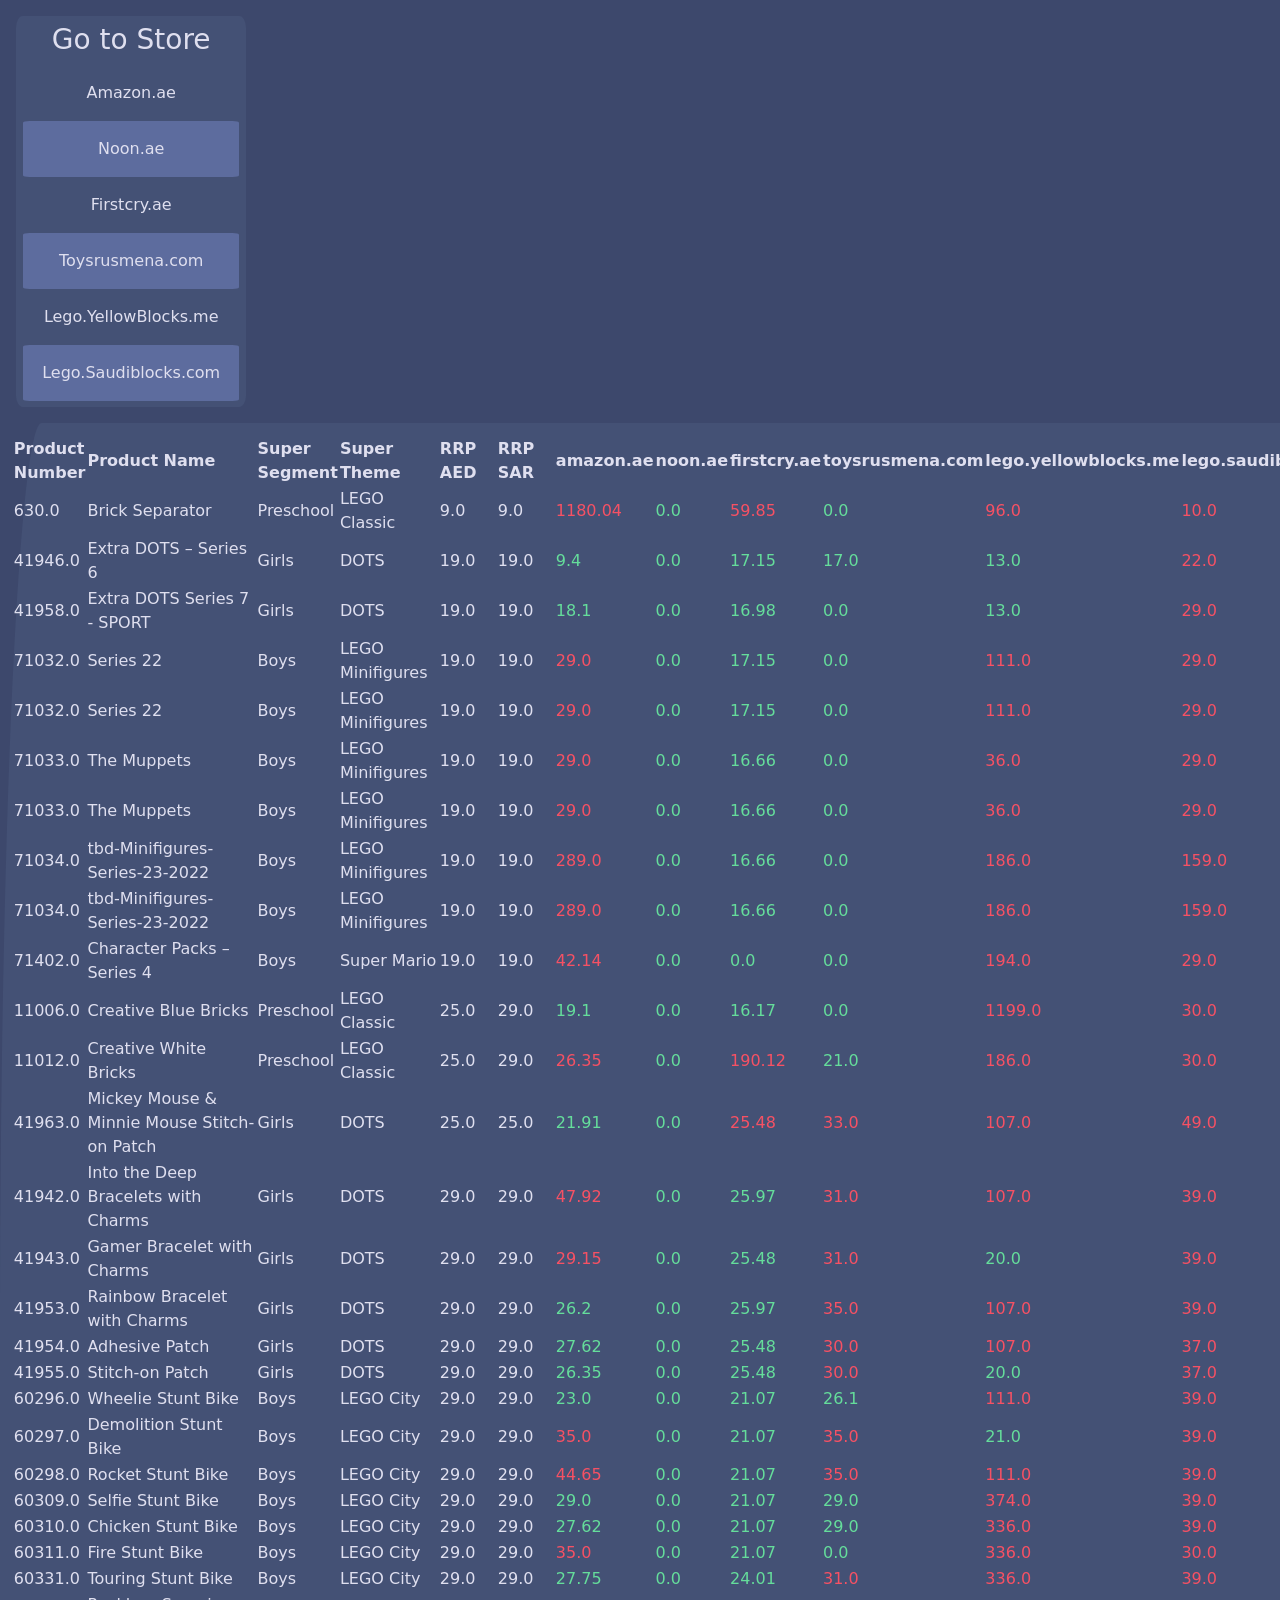
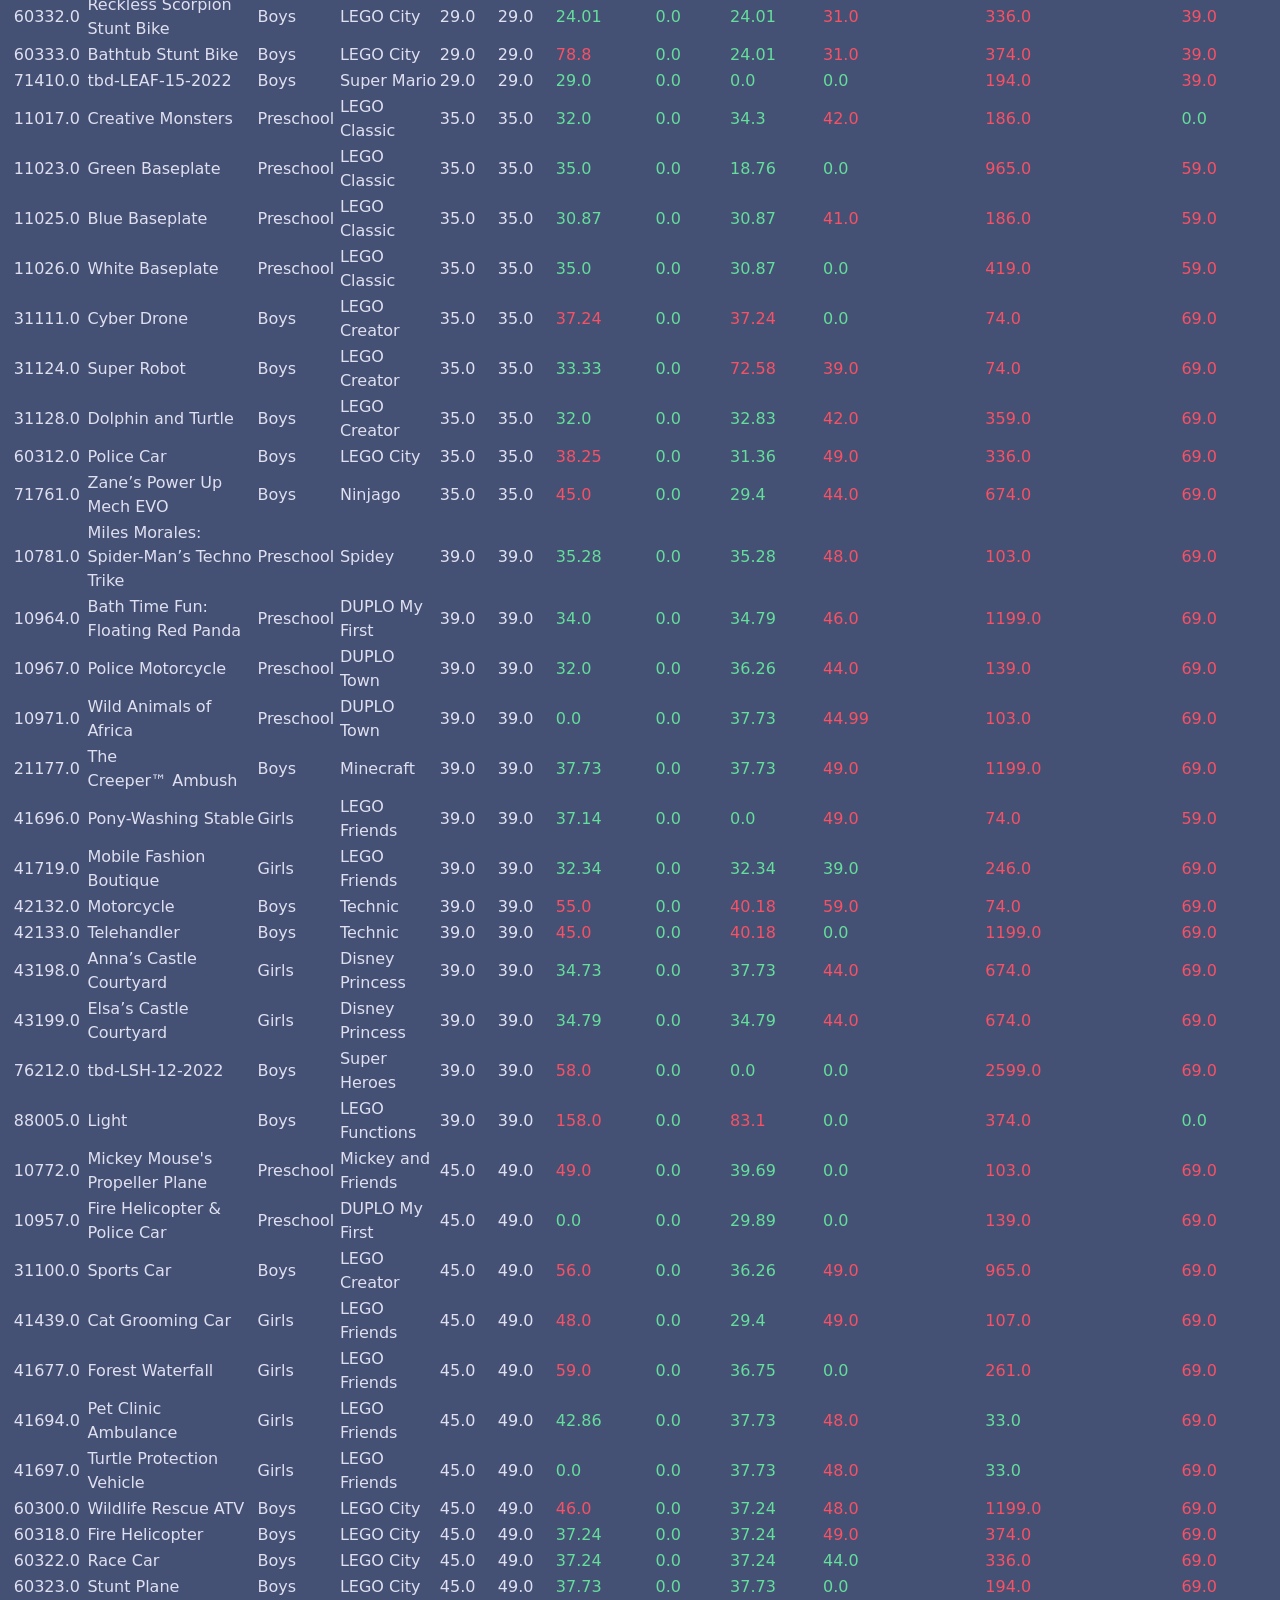
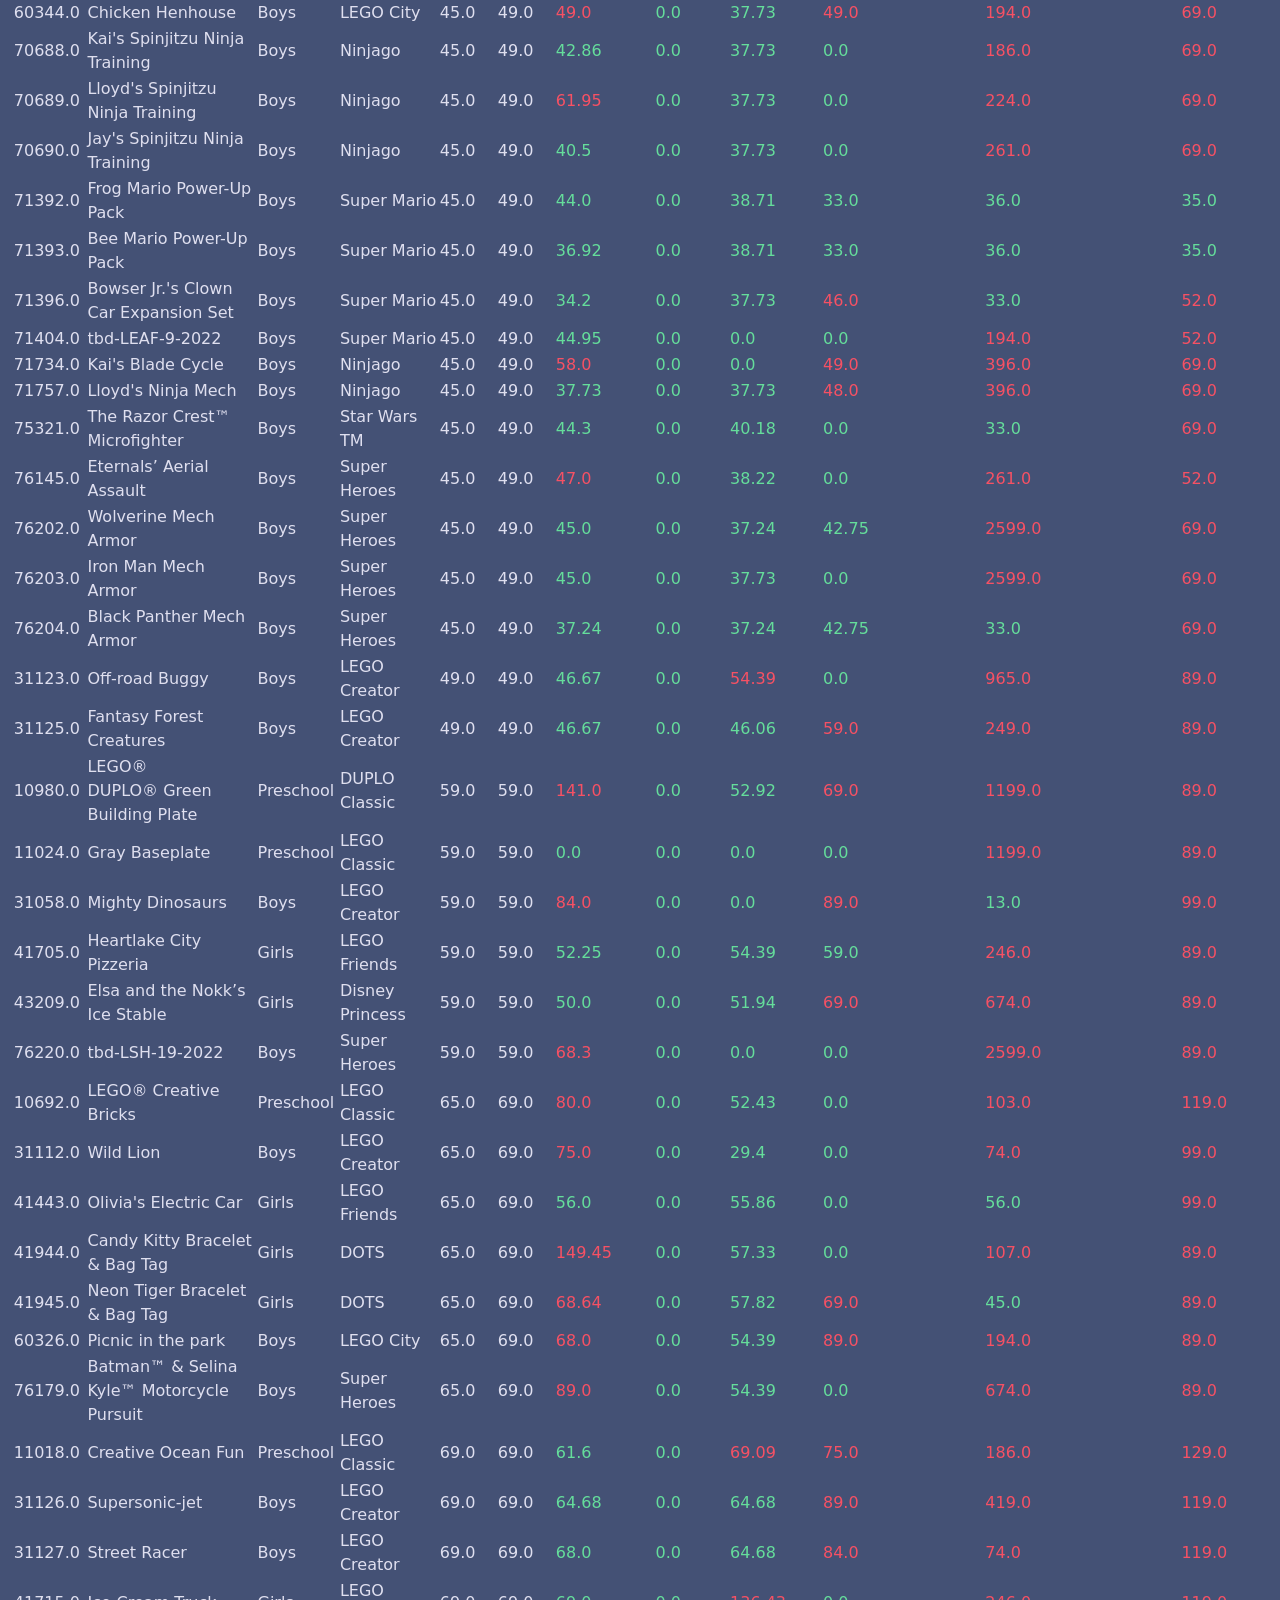
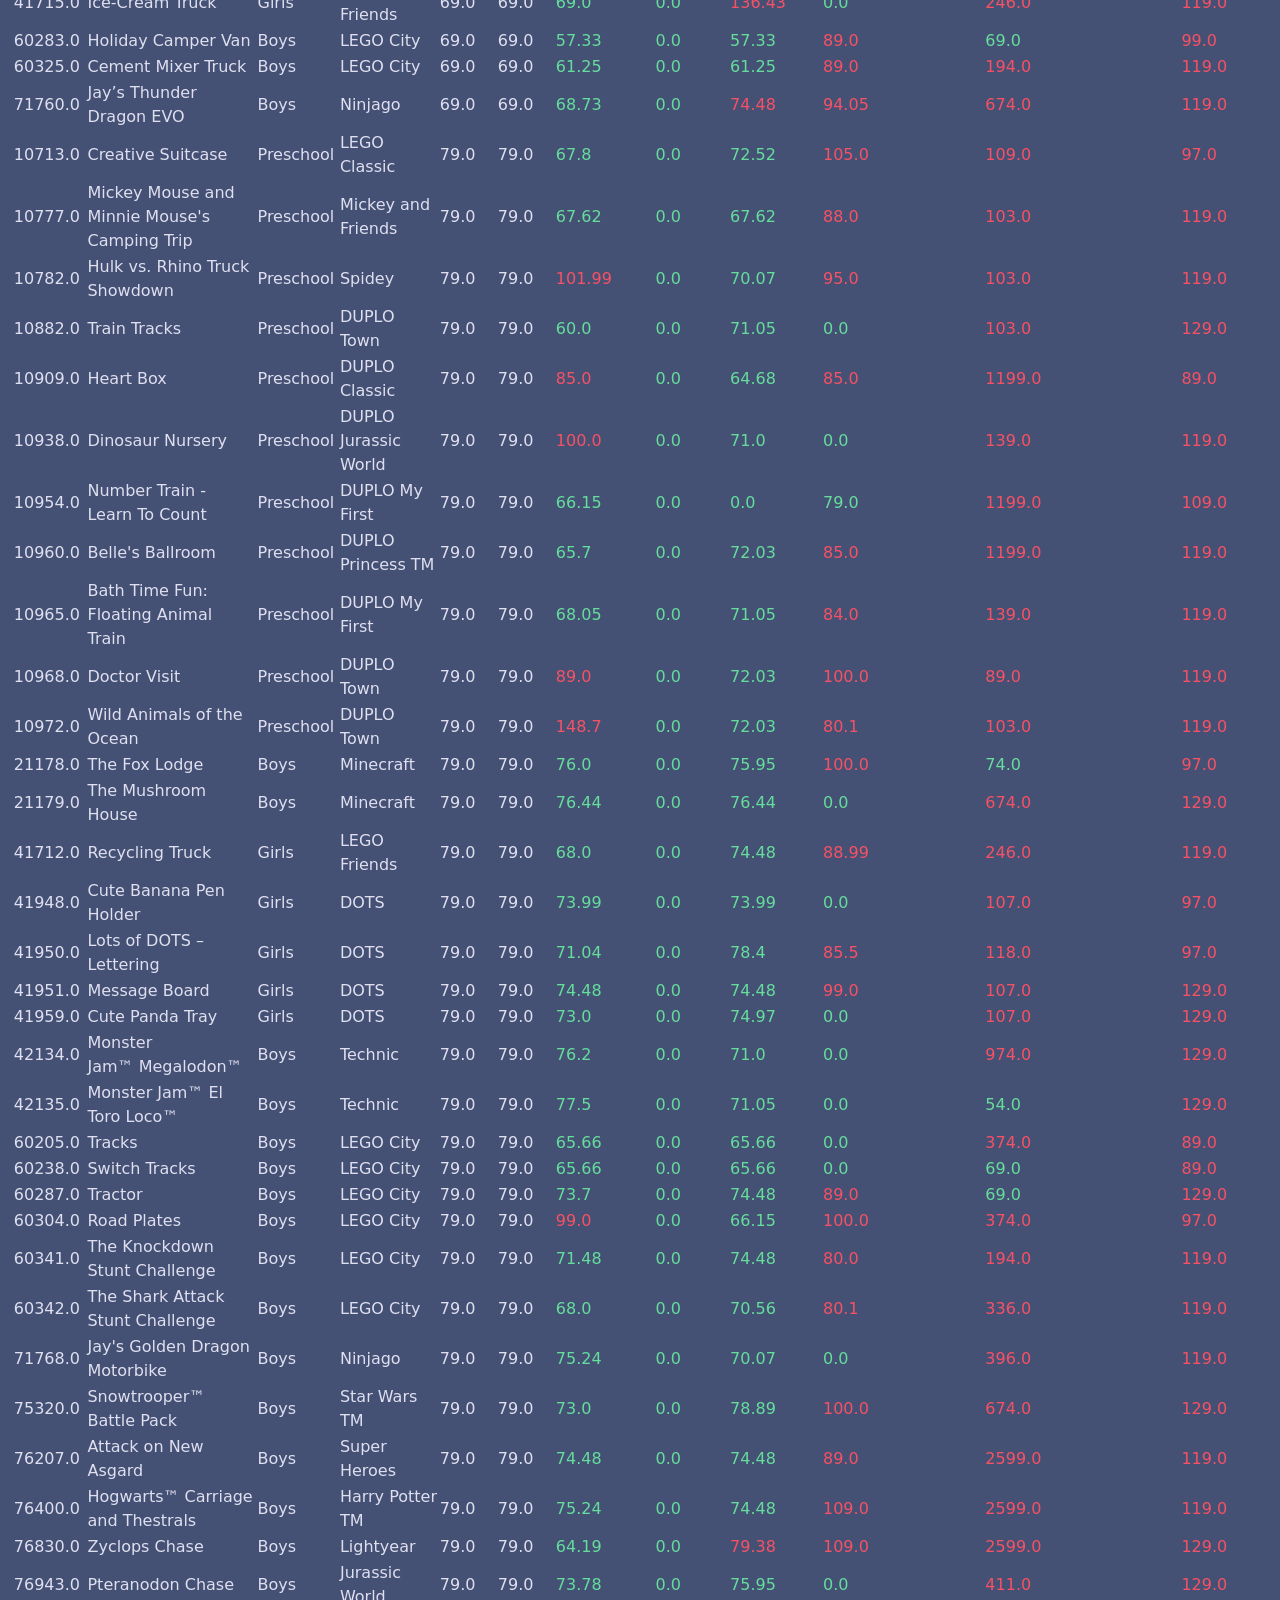
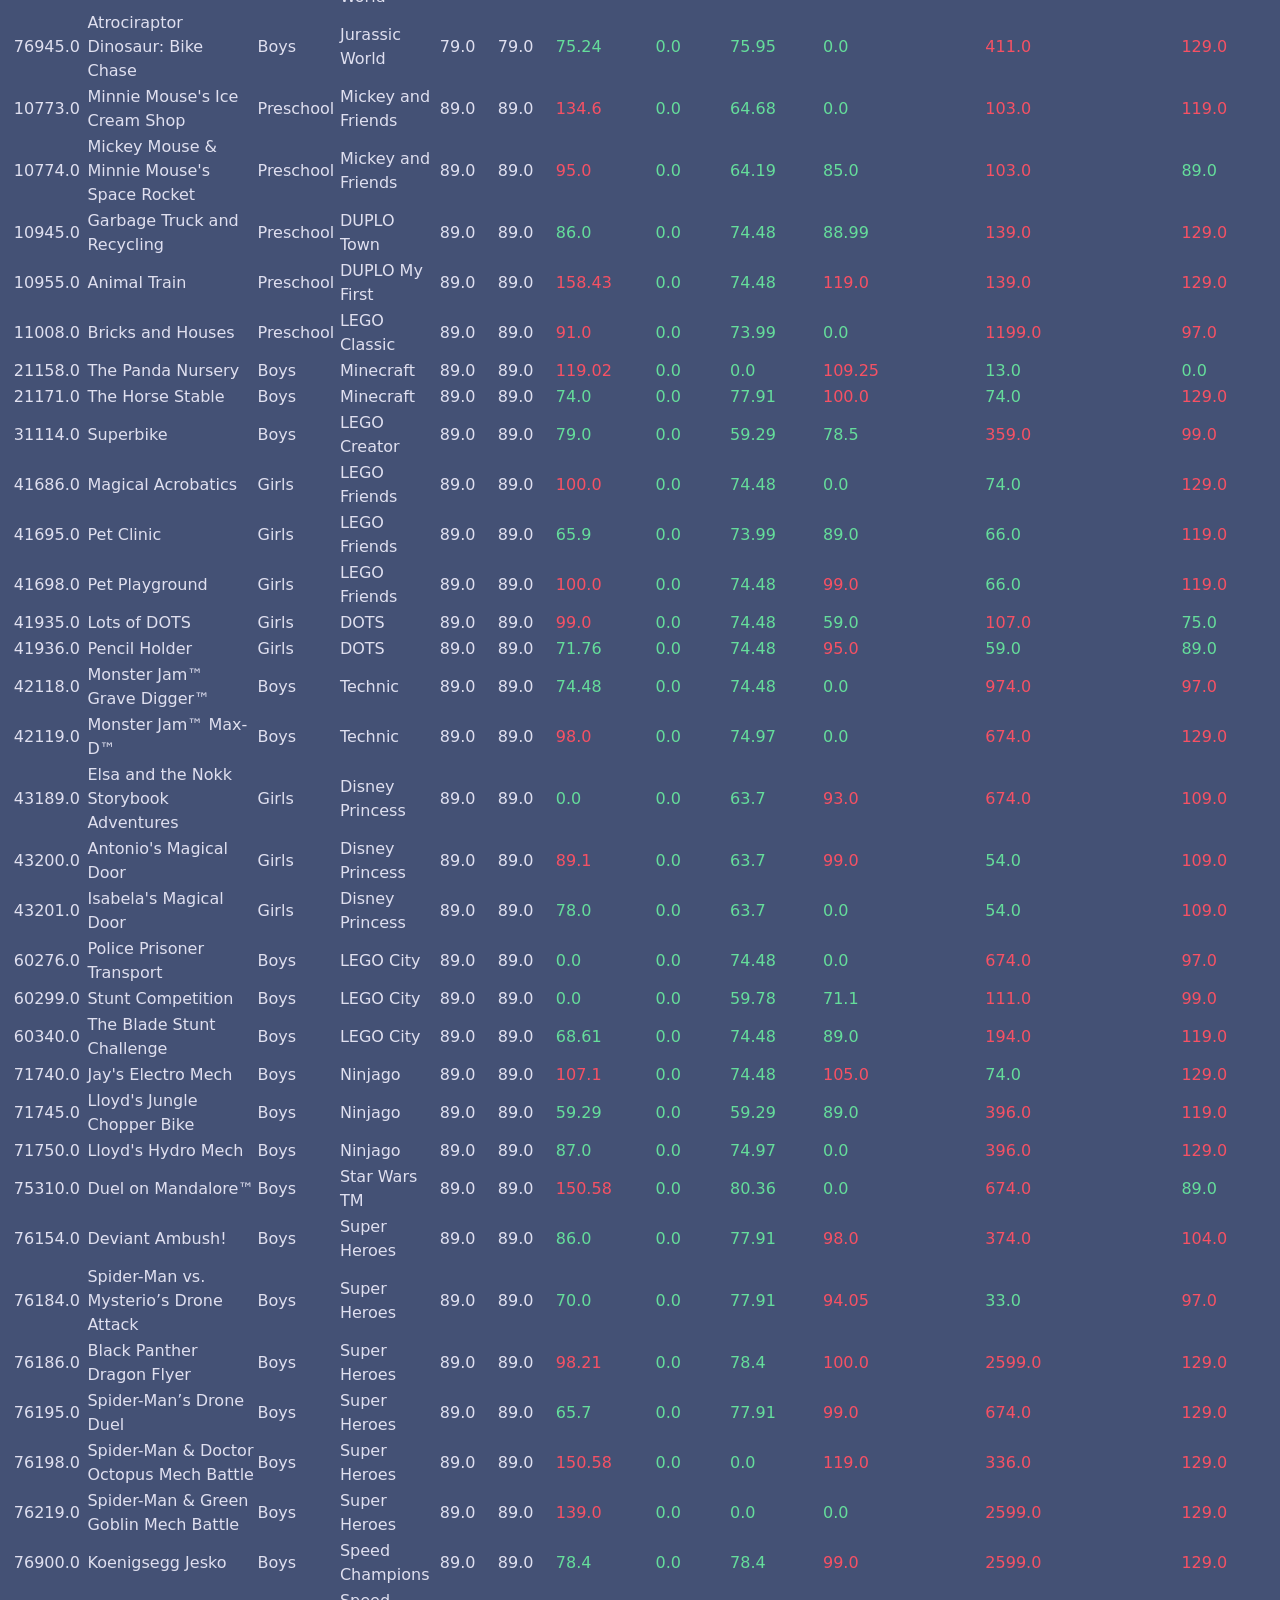
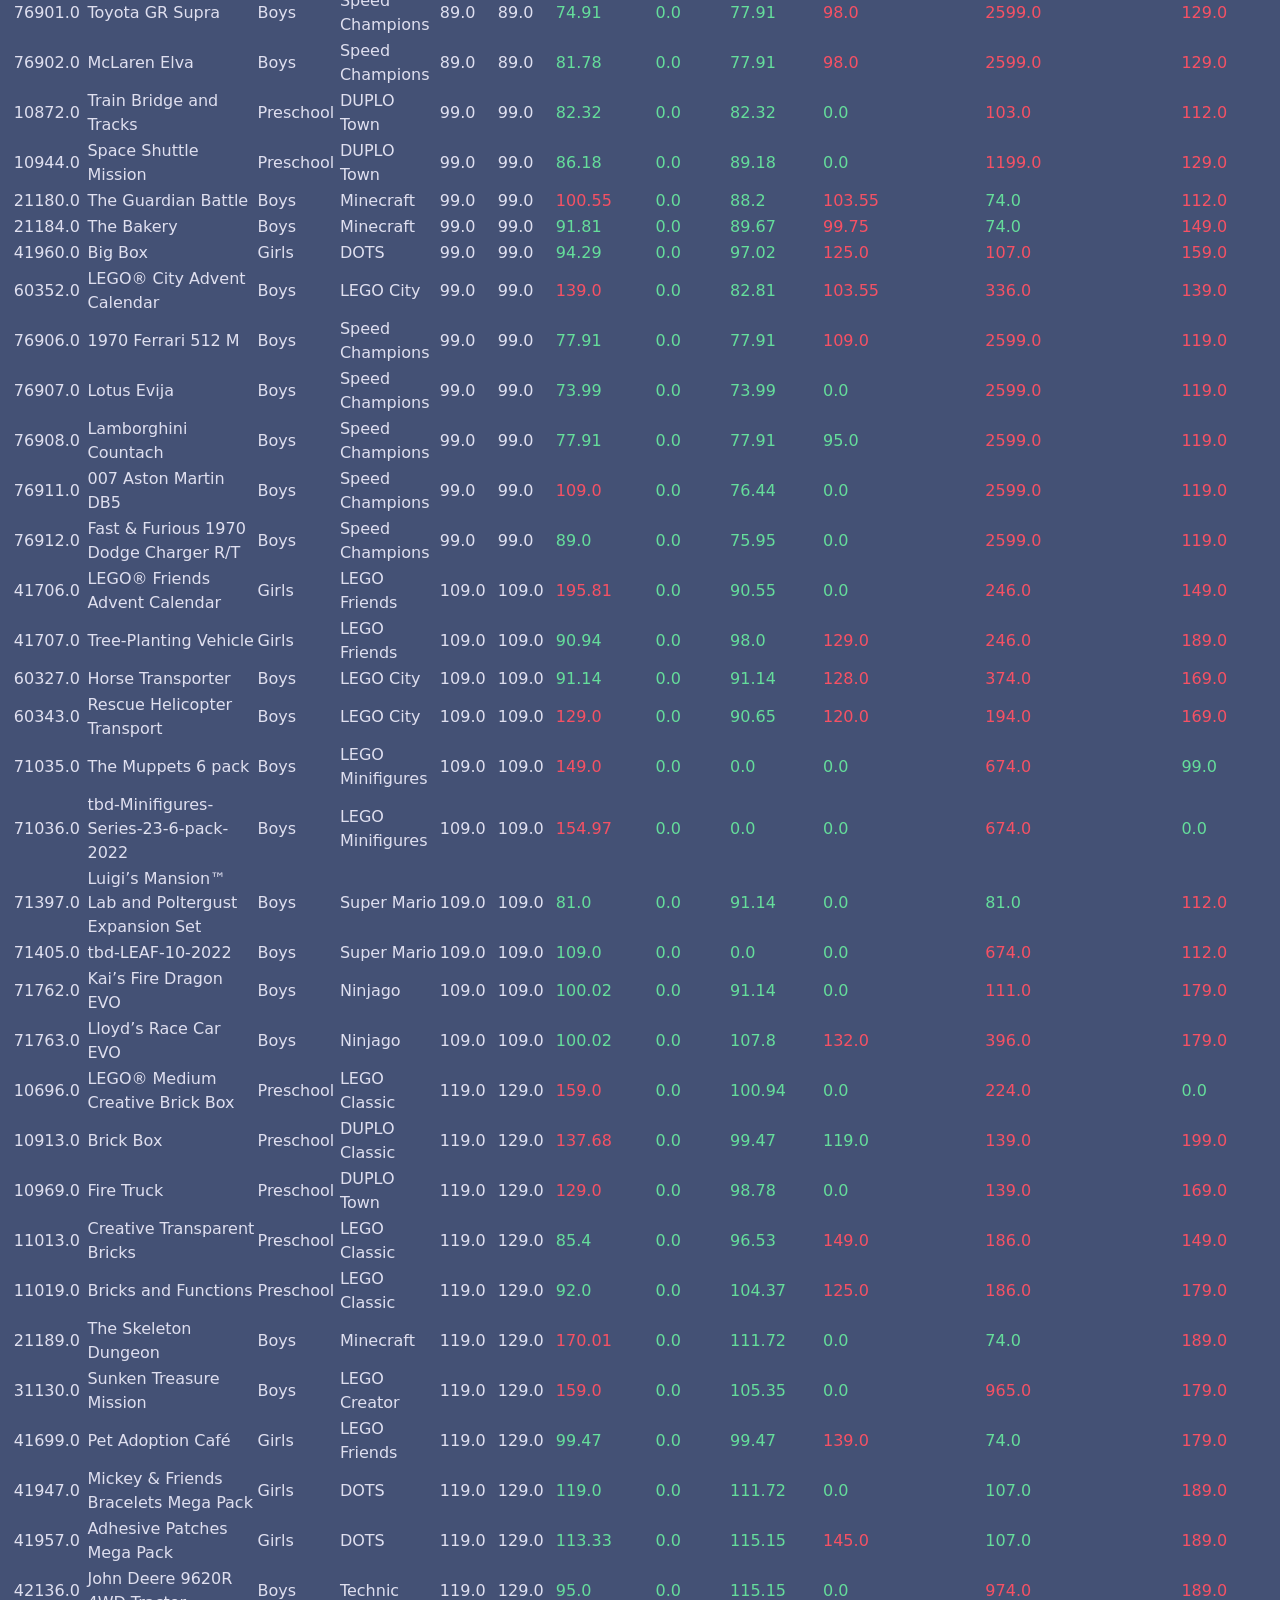
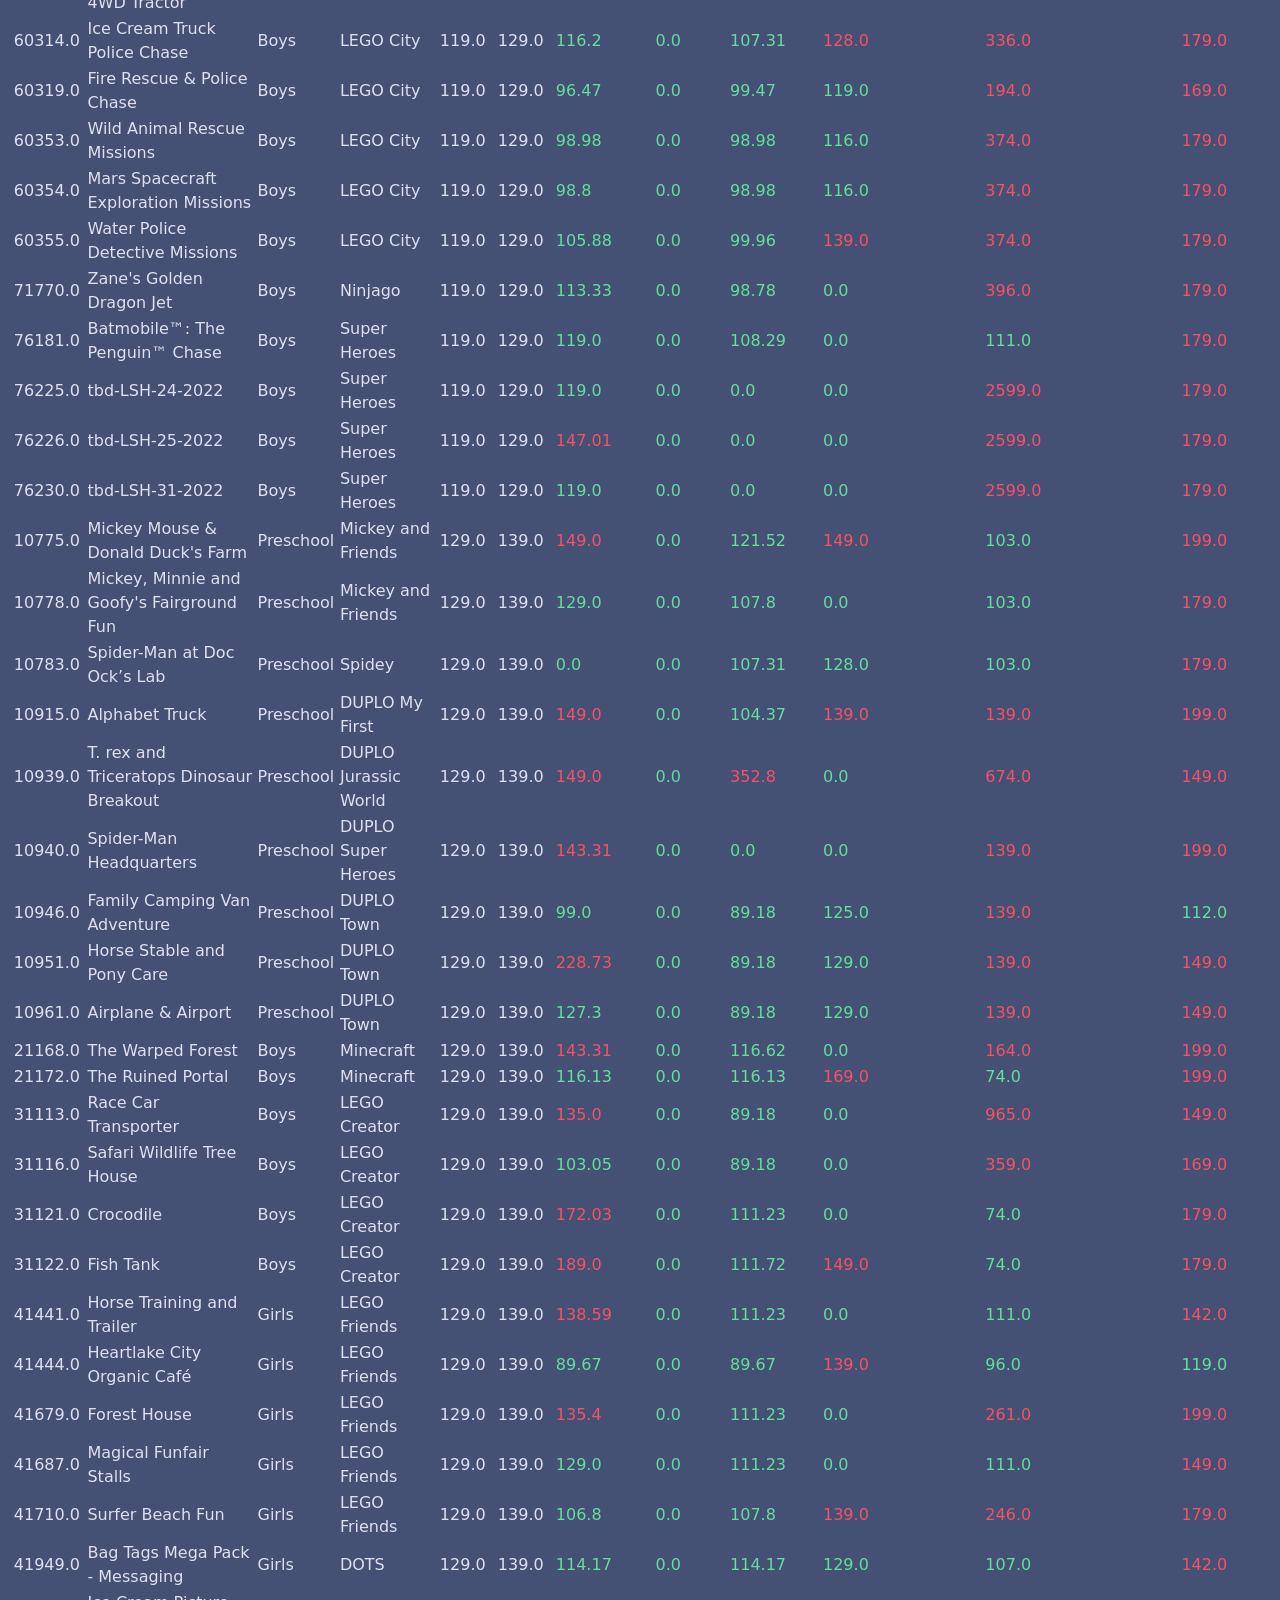
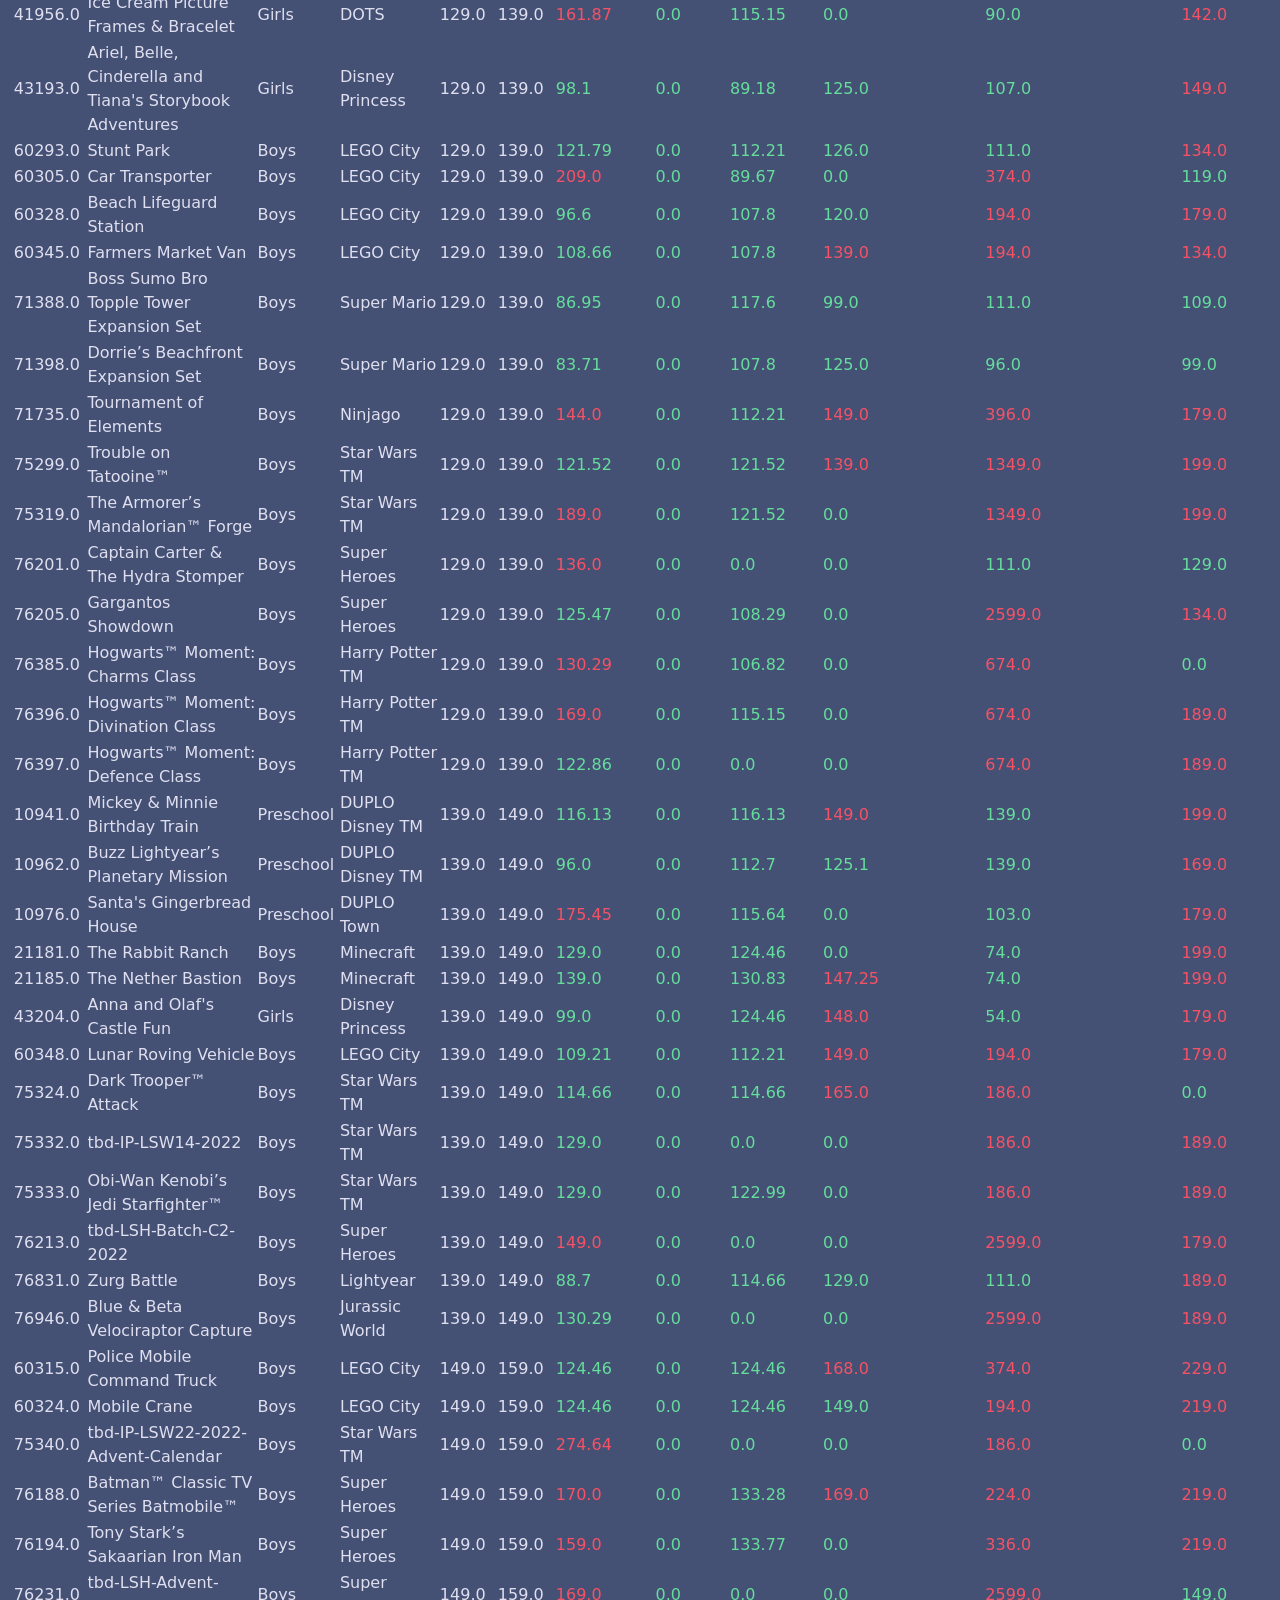
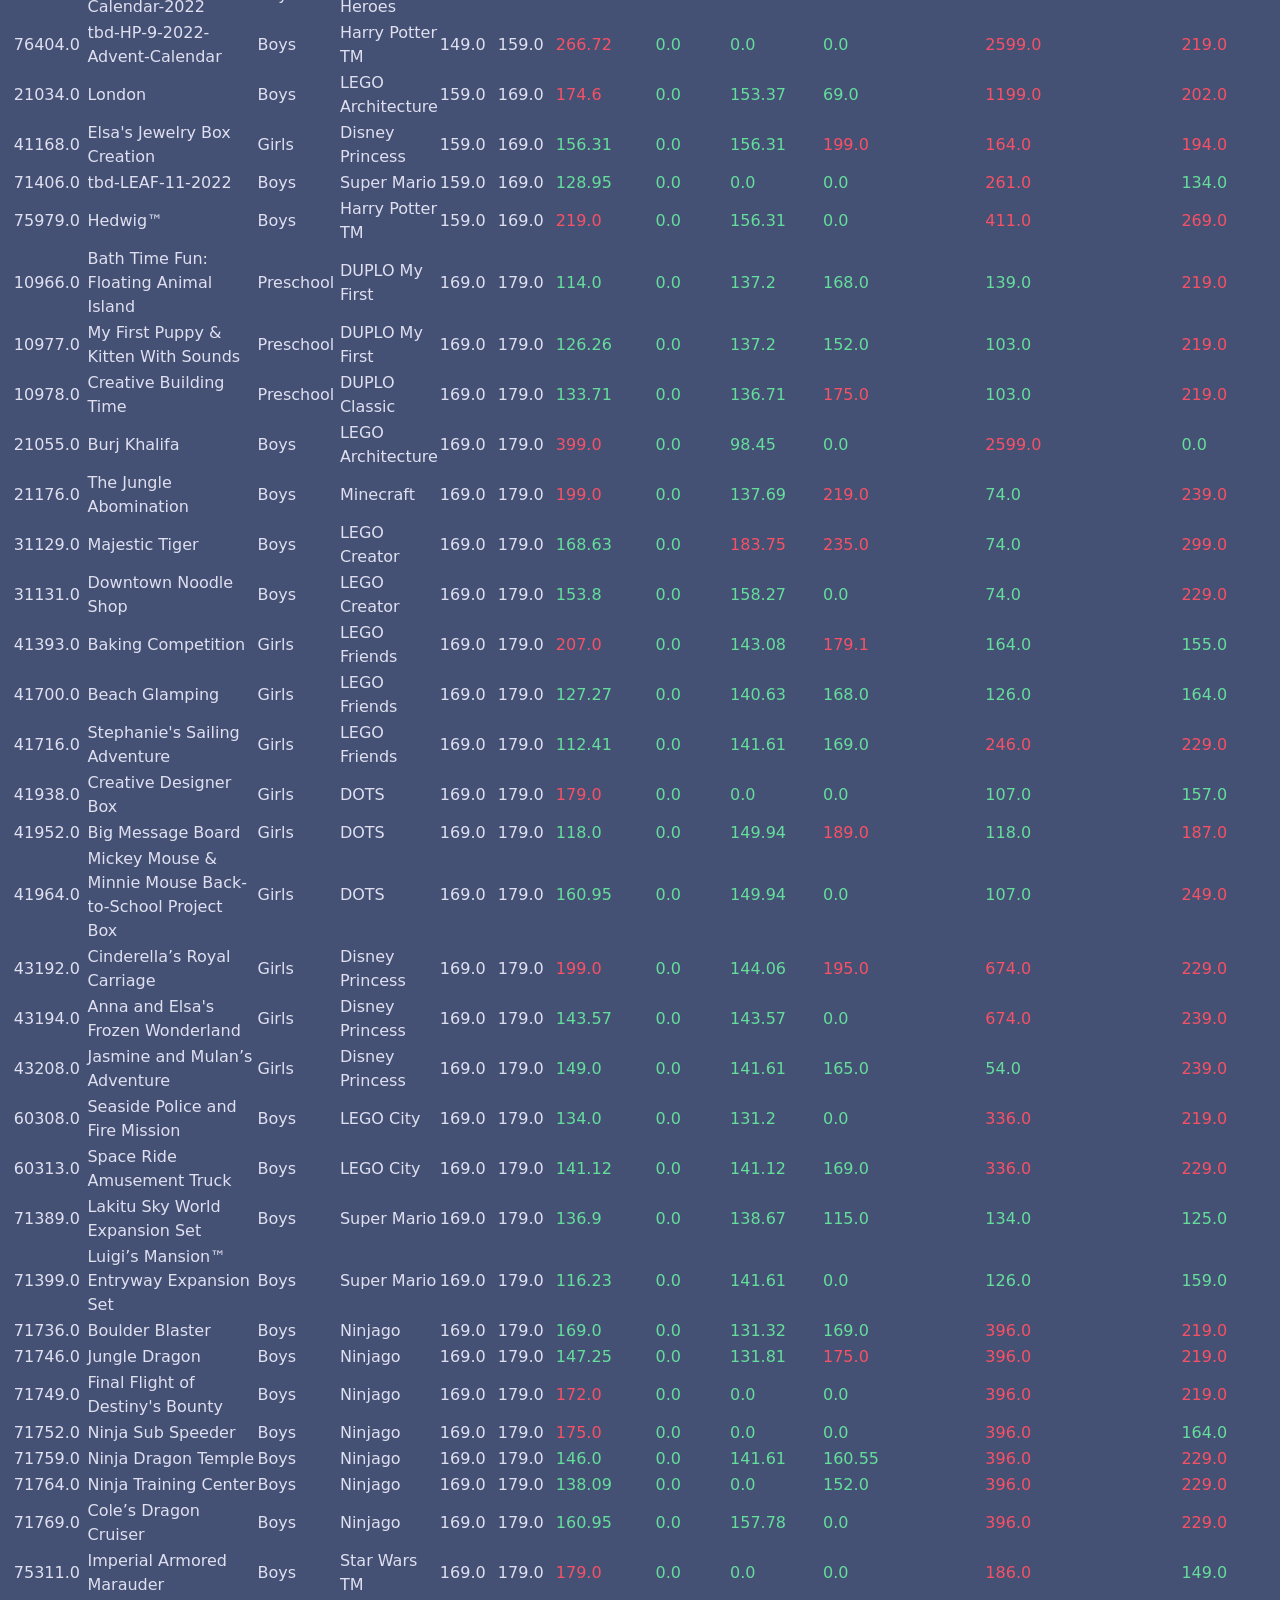
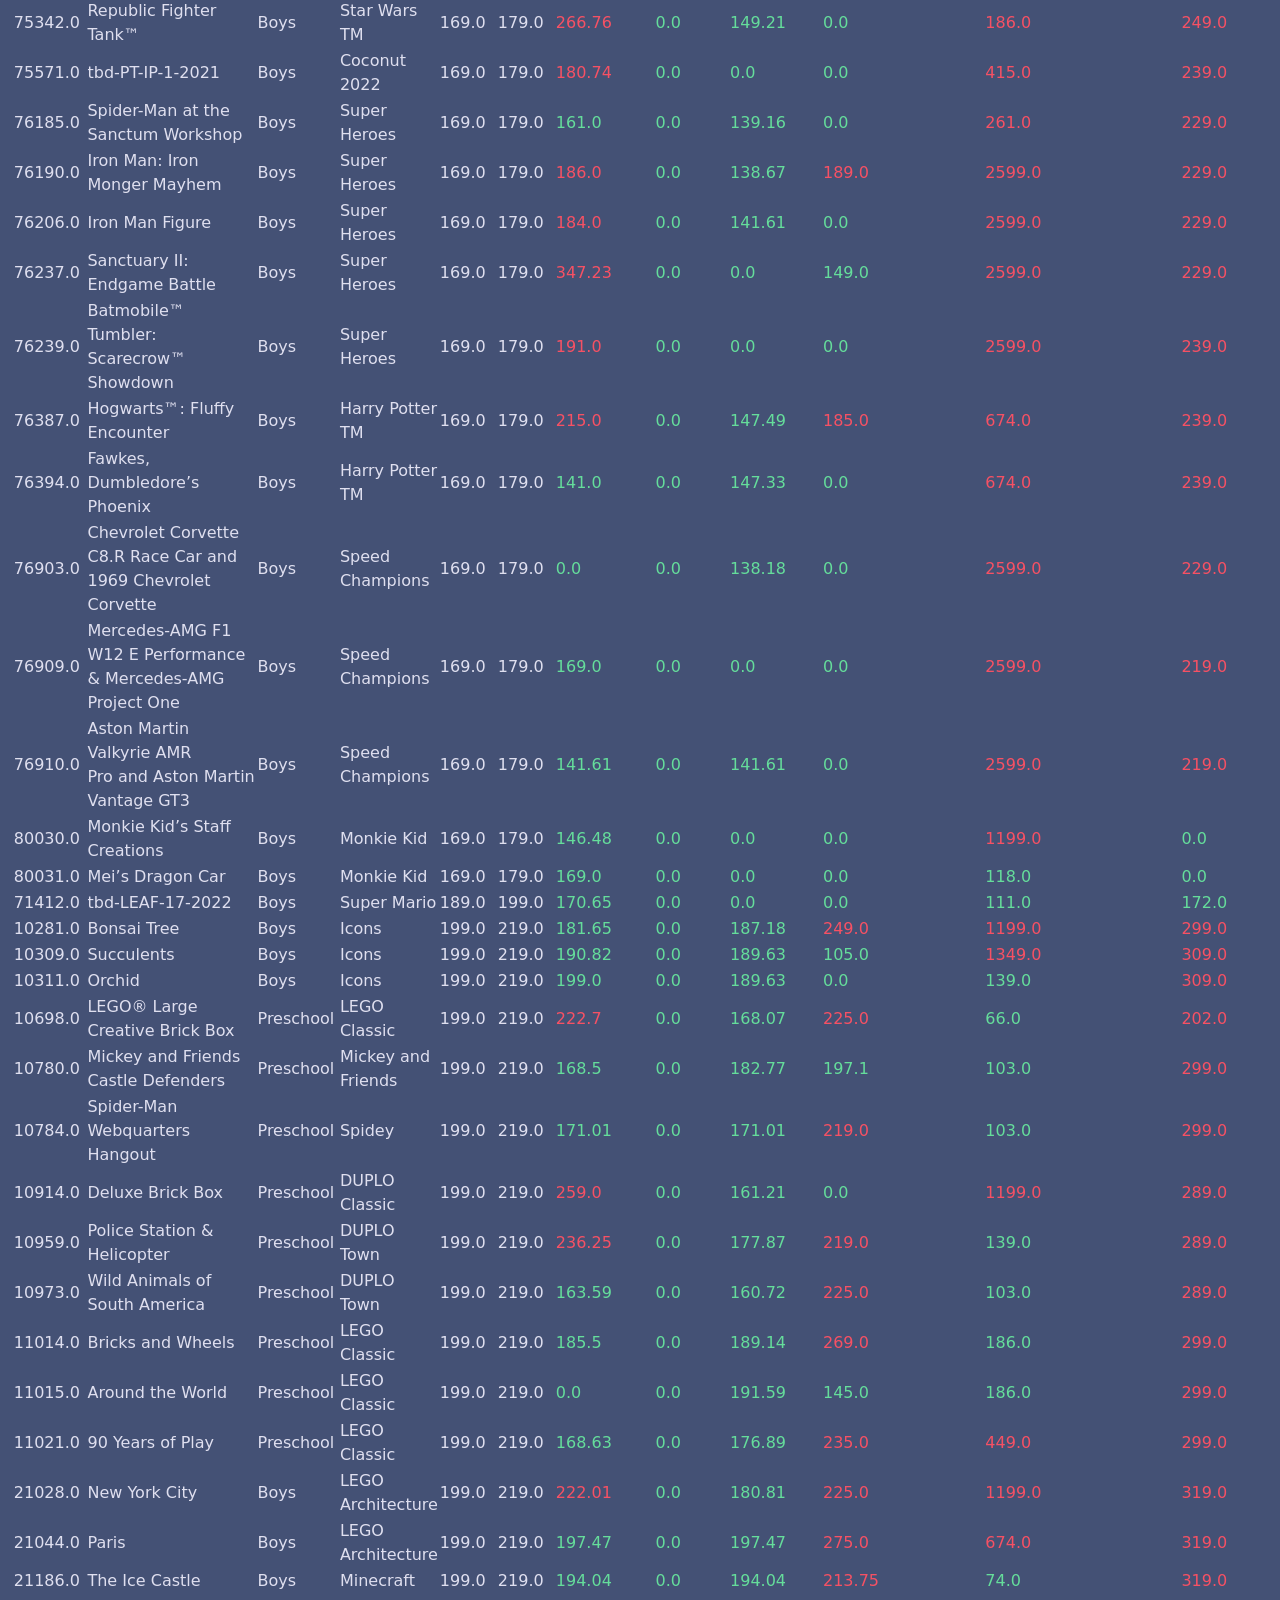
==== src/index.html @ 907253f6 "global commit" ====
<!DOCTYPE html>
<html lang="en">
  <head>
    <title></title>
    <meta charset="UTF-8" />
    <meta name="viewport" content="width=device-width, initial-scale=1" />
    <script
      type="text/javascript"
      language="javascript"
      src="https://code.jquery.com/jquery-3.5.1.js"
    ></script>
    <link
      rel="stylesheet"
      type="text/css"
      href="https://cdnjs.cloudflare.com/ajax/libs/twitter-bootstrap/5.2.0/css/bootstrap.min.css"
    />
    <link
      rel="stylesheet"
      type="text/css"
      href="https://cdn.datatables.net/1.13.1/css/dataTables.bootstrap5.min.css"
    />
    <script
      type="text/javascript"
      language="javascript"
      src="https://cdn.datatables.net/1.13.1/js/jquery.dataTables.min.js"
    ></script>
    <script
      type="text/javascript"
      language="javascript"
      src="https://cdn.datatables.net/1.13.1/js/dataTables.bootstrap5.min.js"
    ></script>
    <script type="text/javascript" language="javascript" class="init">
      $(document).ready(function () {
        $("#example").DataTable();
      });
    </script>
    <!-- <link rel="stylesheet" href="/src/templates/index.css"> -->

    <style>
      #Filter{
        display:inline-table ;
        width: 18%;
        margin: 1rem;
        background-color: #445175;

      }
      .border_radius{
        border-radius: 3%;

      }
      #example{
        width: auto;
    padding: 1rem;

      }
      .Filter_btn{
        padding: 1rem  0;
        pointer-events: click;
        cursor: pointer;
        color: #dfdfef;

      }
      body{
        background-color: #3d486c;
        color: #dfdfef;
      }
      .even_F{
        background-color: #5d6c9e;
      }
      .odd_F{

      }
      .odd{
        background-color: #364061 !important;
        margin: 1rem !important;
      }
      .even{
        margin: 1rem !important;
        background-color: #3d486c !important;
      }
      .australia_colour{
        background-color: #445175;
      }
    </style>
  </head>
  <body>
    <div id="Filter" class="text-center border_radius"  >
      <div style="margin: 3%;">
      <div class="border_radius">
      <h3>
        Go to Store
      </h3>
    </div>

      <div >
        
        <div class="border_radius Filter_btn odd_F">Amazon.ae</div>
        <div class="border_radius Filter_btn even_F">Noon.ae</div>
        <div class="border_radius Filter_btn odd_F">Firstcry.ae</div>
        <div class="border_radius Filter_btn even_F" >Toysrusmena.com</div>
        <div class="border_radius Filter_btn odd_F">Lego.YellowBlocks.me</div>
        <div class="border_radius Filter_btn even_F">Lego.Saudiblocks.com</div>
      </div>
    </div>
    </div>
      <div class="border_radius table_div australia_colour" style="display:inline-table ; width: 80%; padding: 1%;" >
        <table
          id="example"
          class=""

          style="color:#dfdfef ;"
        >
          <thead>
            <tr>
              <th>Product Number</th>
              <th>Product Name</th>
              <th>Super Segment</th>
              <th>Super Theme</th>
              <th>RRP AED</th>
              <th>RRP SAR</th>
              <th>amazon.ae</th>
              <th>noon.ae</th>
              <th>firstcry.ae</th>
              <th>toysrusmena.com</th>
              <th>lego.yellowblocks.me</th>
              <th>lego.saudiblocks.com</th>
            </tr>
          </thead>
          <tbody >
            
            <tr>
              
              
              
                <td  style="color:#dfdfef ;" >630.0</td>
              
              
              
              
                <td  style="color:#dfdfef ;" >Brick Separator</td>
              
              
              
              
                <td  style="color:#dfdfef ;" >Preschool</td>
              
              
              
              
                <td  style="color:#dfdfef ;" >LEGO Classic</td>
              
              
              
              
                <td  style="color:#dfdfef ;" >9.0</td>
              
              
              
              
                <td  style="color:#dfdfef ;" >9.0</td>
              
              
              
              
                
                <td style="color: #F65164;">1180.04</td>
                
              
              
              
              
                
                <td style="color: rgb(101, 221, 155);">0.0</td>
                
              
              
              
              
                
                <td style="color: #F65164;">59.85</td>
                
              
              
              
              
                
                <td style="color: rgb(101, 221, 155);">0.0</td>
                
              
              
              
              
                
                <td style="color: #F65164;">96.0</td>
                
              
              
              
              
                
                <td style="color: #F65164;">10.0</td>
                
              
              
            </tr>
            
            <tr>
              
              
              
                <td  style="color:#dfdfef ;" >41946.0</td>
              
              
              
              
                <td  style="color:#dfdfef ;" >Extra DOTS – Series 6</td>
              
              
              
              
                <td  style="color:#dfdfef ;" >Girls</td>
              
              
              
              
                <td  style="color:#dfdfef ;" >DOTS</td>
              
              
              
              
                <td  style="color:#dfdfef ;" >19.0</td>
              
              
              
              
                <td  style="color:#dfdfef ;" >19.0</td>
              
              
              
              
                
                <td style="color: rgb(101, 221, 155);">9.4</td>
                
              
              
              
              
                
                <td style="color: rgb(101, 221, 155);">0.0</td>
                
              
              
              
              
                
                <td style="color: rgb(101, 221, 155);">17.15</td>
                
              
              
              
              
                
                <td style="color: rgb(101, 221, 155);">17.0</td>
                
              
              
              
              
                
                <td style="color: rgb(101, 221, 155);">13.0</td>
                
              
              
              
              
                
                <td style="color: #F65164;">22.0</td>
                
              
              
            </tr>
            
            <tr>
              
              
              
                <td  style="color:#dfdfef ;" >41958.0</td>
              
              
              
              
                <td  style="color:#dfdfef ;" >Extra DOTS Series 7 - SPORT</td>
              
              
              
              
                <td  style="color:#dfdfef ;" >Girls</td>
              
              
              
              
                <td  style="color:#dfdfef ;" >DOTS</td>
              
              
              
              
                <td  style="color:#dfdfef ;" >19.0</td>
              
              
              
              
                <td  style="color:#dfdfef ;" >19.0</td>
              
              
              
              
                
                <td style="color: rgb(101, 221, 155);">18.1</td>
                
              
              
              
              
                
                <td style="color: rgb(101, 221, 155);">0.0</td>
                
              
              
              
              
                
                <td style="color: rgb(101, 221, 155);">16.98</td>
                
              
              
              
              
                
                <td style="color: rgb(101, 221, 155);">0.0</td>
                
              
              
              
              
                
                <td style="color: rgb(101, 221, 155);">13.0</td>
                
              
              
              
              
                
                <td style="color: #F65164;">29.0</td>
                
              
              
            </tr>
            
            <tr>
              
              
              
                <td  style="color:#dfdfef ;" >71032.0</td>
              
              
              
              
                <td  style="color:#dfdfef ;" >Series 22</td>
              
              
              
              
                <td  style="color:#dfdfef ;" >Boys</td>
              
              
              
              
                <td  style="color:#dfdfef ;" >LEGO Minifigures</td>
              
              
              
              
                <td  style="color:#dfdfef ;" >19.0</td>
              
              
              
              
                <td  style="color:#dfdfef ;" >19.0</td>
              
              
              
              
                
                <td style="color: #F65164;">29.0</td>
                
              
              
              
              
                
                <td style="color: rgb(101, 221, 155);">0.0</td>
                
              
              
              
              
                
                <td style="color: rgb(101, 221, 155);">17.15</td>
                
              
              
              
              
                
                <td style="color: rgb(101, 221, 155);">0.0</td>
                
              
              
              
              
                
                <td style="color: #F65164;">111.0</td>
                
              
              
              
              
                
                <td style="color: #F65164;">29.0</td>
                
              
              
            </tr>
            
            <tr>
              
              
              
                <td  style="color:#dfdfef ;" >71032.0</td>
              
              
              
              
                <td  style="color:#dfdfef ;" >Series 22</td>
              
              
              
              
                <td  style="color:#dfdfef ;" >Boys</td>
              
              
              
              
                <td  style="color:#dfdfef ;" >LEGO Minifigures</td>
              
              
              
              
                <td  style="color:#dfdfef ;" >19.0</td>
              
              
              
              
                <td  style="color:#dfdfef ;" >19.0</td>
              
              
              
              
                
                <td style="color: #F65164;">29.0</td>
                
              
              
              
              
                
                <td style="color: rgb(101, 221, 155);">0.0</td>
                
              
              
              
              
                
                <td style="color: rgb(101, 221, 155);">17.15</td>
                
              
              
              
              
                
                <td style="color: rgb(101, 221, 155);">0.0</td>
                
              
              
              
              
                
                <td style="color: #F65164;">111.0</td>
                
              
              
              
              
                
                <td style="color: #F65164;">29.0</td>
                
              
              
            </tr>
            
            <tr>
              
              
              
                <td  style="color:#dfdfef ;" >71033.0</td>
              
              
              
              
                <td  style="color:#dfdfef ;" >The Muppets</td>
              
              
              
              
                <td  style="color:#dfdfef ;" >Boys</td>
              
              
              
              
                <td  style="color:#dfdfef ;" >LEGO Minifigures</td>
              
              
              
              
                <td  style="color:#dfdfef ;" >19.0</td>
              
              
              
              
                <td  style="color:#dfdfef ;" >19.0</td>
              
              
              
              
                
                <td style="color: #F65164;">29.0</td>
                
              
              
              
              
                
                <td style="color: rgb(101, 221, 155);">0.0</td>
                
              
              
              
              
                
                <td style="color: rgb(101, 221, 155);">16.66</td>
                
              
              
              
              
                
                <td style="color: rgb(101, 221, 155);">0.0</td>
                
              
              
              
              
                
                <td style="color: #F65164;">36.0</td>
                
              
              
              
              
                
                <td style="color: #F65164;">29.0</td>
                
              
              
            </tr>
            
            <tr>
              
              
              
                <td  style="color:#dfdfef ;" >71033.0</td>
              
              
              
              
                <td  style="color:#dfdfef ;" >The Muppets</td>
              
              
              
              
                <td  style="color:#dfdfef ;" >Boys</td>
              
              
              
              
                <td  style="color:#dfdfef ;" >LEGO Minifigures</td>
              
              
              
              
                <td  style="color:#dfdfef ;" >19.0</td>
              
              
              
              
                <td  style="color:#dfdfef ;" >19.0</td>
              
              
              
              
                
                <td style="color: #F65164;">29.0</td>
                
              
              
              
              
                
                <td style="color: rgb(101, 221, 155);">0.0</td>
                
              
              
              
              
                
                <td style="color: rgb(101, 221, 155);">16.66</td>
                
              
              
              
              
                
                <td style="color: rgb(101, 221, 155);">0.0</td>
                
              
              
              
              
                
                <td style="color: #F65164;">36.0</td>
                
              
              
              
              
                
                <td style="color: #F65164;">29.0</td>
                
              
              
            </tr>
            
            <tr>
              
              
              
                <td  style="color:#dfdfef ;" >71034.0</td>
              
              
              
              
                <td  style="color:#dfdfef ;" >tbd-Minifigures-Series-23-2022</td>
              
              
              
              
                <td  style="color:#dfdfef ;" >Boys</td>
              
              
              
              
                <td  style="color:#dfdfef ;" >LEGO Minifigures</td>
              
              
              
              
                <td  style="color:#dfdfef ;" >19.0</td>
              
              
              
              
                <td  style="color:#dfdfef ;" >19.0</td>
              
              
              
              
                
                <td style="color: #F65164;">289.0</td>
                
              
              
              
              
                
                <td style="color: rgb(101, 221, 155);">0.0</td>
                
              
              
              
              
                
                <td style="color: rgb(101, 221, 155);">16.66</td>
                
              
              
              
              
                
                <td style="color: rgb(101, 221, 155);">0.0</td>
                
              
              
              
              
                
                <td style="color: #F65164;">186.0</td>
                
              
              
              
              
                
                <td style="color: #F65164;">159.0</td>
                
              
              
            </tr>
            
            <tr>
              
              
              
                <td  style="color:#dfdfef ;" >71034.0</td>
              
              
              
              
                <td  style="color:#dfdfef ;" >tbd-Minifigures-Series-23-2022</td>
              
              
              
              
                <td  style="color:#dfdfef ;" >Boys</td>
              
              
              
              
                <td  style="color:#dfdfef ;" >LEGO Minifigures</td>
              
              
              
              
                <td  style="color:#dfdfef ;" >19.0</td>
              
              
              
              
                <td  style="color:#dfdfef ;" >19.0</td>
              
              
              
              
                
                <td style="color: #F65164;">289.0</td>
                
              
              
              
              
                
                <td style="color: rgb(101, 221, 155);">0.0</td>
                
              
              
              
              
                
                <td style="color: rgb(101, 221, 155);">16.66</td>
                
              
              
              
              
                
                <td style="color: rgb(101, 221, 155);">0.0</td>
                
              
              
              
              
                
                <td style="color: #F65164;">186.0</td>
                
              
              
              
              
                
                <td style="color: #F65164;">159.0</td>
                
              
              
            </tr>
            
            <tr>
              
              
              
                <td  style="color:#dfdfef ;" >71402.0</td>
              
              
              
              
                <td  style="color:#dfdfef ;" >Character Packs – Series 4</td>
              
              
              
              
                <td  style="color:#dfdfef ;" >Boys</td>
              
              
              
              
                <td  style="color:#dfdfef ;" >Super Mario</td>
              
              
              
              
                <td  style="color:#dfdfef ;" >19.0</td>
              
              
              
              
                <td  style="color:#dfdfef ;" >19.0</td>
              
              
              
              
                
                <td style="color: #F65164;">42.14</td>
                
              
              
              
              
                
                <td style="color: rgb(101, 221, 155);">0.0</td>
                
              
              
              
              
                
                <td style="color: rgb(101, 221, 155);">0.0</td>
                
              
              
              
              
                
                <td style="color: rgb(101, 221, 155);">0.0</td>
                
              
              
              
              
                
                <td style="color: #F65164;">194.0</td>
                
              
              
              
              
                
                <td style="color: #F65164;">29.0</td>
                
              
              
            </tr>
            
            <tr>
              
              
              
                <td  style="color:#dfdfef ;" >11006.0</td>
              
              
              
              
                <td  style="color:#dfdfef ;" >Creative Blue Bricks</td>
              
              
              
              
                <td  style="color:#dfdfef ;" >Preschool</td>
              
              
              
              
                <td  style="color:#dfdfef ;" >LEGO Classic</td>
              
              
              
              
                <td  style="color:#dfdfef ;" >25.0</td>
              
              
              
              
                <td  style="color:#dfdfef ;" >29.0</td>
              
              
              
              
                
                <td style="color: rgb(101, 221, 155);">19.1</td>
                
              
              
              
              
                
                <td style="color: rgb(101, 221, 155);">0.0</td>
                
              
              
              
              
                
                <td style="color: rgb(101, 221, 155);">16.17</td>
                
              
              
              
              
                
                <td style="color: rgb(101, 221, 155);">0.0</td>
                
              
              
              
              
                
                <td style="color: #F65164;">1199.0</td>
                
              
              
              
              
                
                <td style="color: #F65164;">30.0</td>
                
              
              
            </tr>
            
            <tr>
              
              
              
                <td  style="color:#dfdfef ;" >11012.0</td>
              
              
              
              
                <td  style="color:#dfdfef ;" >Creative White Bricks</td>
              
              
              
              
                <td  style="color:#dfdfef ;" >Preschool</td>
              
              
              
              
                <td  style="color:#dfdfef ;" >LEGO Classic</td>
              
              
              
              
                <td  style="color:#dfdfef ;" >25.0</td>
              
              
              
              
                <td  style="color:#dfdfef ;" >29.0</td>
              
              
              
              
                
                <td style="color: #F65164;">26.35</td>
                
              
              
              
              
                
                <td style="color: rgb(101, 221, 155);">0.0</td>
                
              
              
              
              
                
                <td style="color: #F65164;">190.12</td>
                
              
              
              
              
                
                <td style="color: rgb(101, 221, 155);">21.0</td>
                
              
              
              
              
                
                <td style="color: #F65164;">186.0</td>
                
              
              
              
              
                
                <td style="color: #F65164;">30.0</td>
                
              
              
            </tr>
            
            <tr>
              
              
              
                <td  style="color:#dfdfef ;" >41963.0</td>
              
              
              
              
                <td  style="color:#dfdfef ;" >Mickey Mouse & Minnie Mouse Stitch-on Patch</td>
              
              
              
              
                <td  style="color:#dfdfef ;" >Girls</td>
              
              
              
              
                <td  style="color:#dfdfef ;" >DOTS</td>
              
              
              
              
                <td  style="color:#dfdfef ;" >25.0</td>
              
              
              
              
                <td  style="color:#dfdfef ;" >25.0</td>
              
              
              
              
                
                <td style="color: rgb(101, 221, 155);">21.91</td>
                
              
              
              
              
                
                <td style="color: rgb(101, 221, 155);">0.0</td>
                
              
              
              
              
                
                <td style="color: #F65164;">25.48</td>
                
              
              
              
              
                
                <td style="color: #F65164;">33.0</td>
                
              
              
              
              
                
                <td style="color: #F65164;">107.0</td>
                
              
              
              
              
                
                <td style="color: #F65164;">49.0</td>
                
              
              
            </tr>
            
            <tr>
              
              
              
                <td  style="color:#dfdfef ;" >41942.0</td>
              
              
              
              
                <td  style="color:#dfdfef ;" >Into the Deep Bracelets with Charms</td>
              
              
              
              
                <td  style="color:#dfdfef ;" >Girls</td>
              
              
              
              
                <td  style="color:#dfdfef ;" >DOTS</td>
              
              
              
              
                <td  style="color:#dfdfef ;" >29.0</td>
              
              
              
              
                <td  style="color:#dfdfef ;" >29.0</td>
              
              
              
              
                
                <td style="color: #F65164;">47.92</td>
                
              
              
              
              
                
                <td style="color: rgb(101, 221, 155);">0.0</td>
                
              
              
              
              
                
                <td style="color: rgb(101, 221, 155);">25.97</td>
                
              
              
              
              
                
                <td style="color: #F65164;">31.0</td>
                
              
              
              
              
                
                <td style="color: #F65164;">107.0</td>
                
              
              
              
              
                
                <td style="color: #F65164;">39.0</td>
                
              
              
            </tr>
            
            <tr>
              
              
              
                <td  style="color:#dfdfef ;" >41943.0</td>
              
              
              
              
                <td  style="color:#dfdfef ;" >Gamer Bracelet with Charms</td>
              
              
              
              
                <td  style="color:#dfdfef ;" >Girls</td>
              
              
              
              
                <td  style="color:#dfdfef ;" >DOTS</td>
              
              
              
              
                <td  style="color:#dfdfef ;" >29.0</td>
              
              
              
              
                <td  style="color:#dfdfef ;" >29.0</td>
              
              
              
              
                
                <td style="color: #F65164;">29.15</td>
                
              
              
              
              
                
                <td style="color: rgb(101, 221, 155);">0.0</td>
                
              
              
              
              
                
                <td style="color: rgb(101, 221, 155);">25.48</td>
                
              
              
              
              
                
                <td style="color: #F65164;">31.0</td>
                
              
              
              
              
                
                <td style="color: rgb(101, 221, 155);">20.0</td>
                
              
              
              
              
                
                <td style="color: #F65164;">39.0</td>
                
              
              
            </tr>
            
            <tr>
              
              
              
                <td  style="color:#dfdfef ;" >41953.0</td>
              
              
              
              
                <td  style="color:#dfdfef ;" >Rainbow Bracelet with Charms</td>
              
              
              
              
                <td  style="color:#dfdfef ;" >Girls</td>
              
              
              
              
                <td  style="color:#dfdfef ;" >DOTS</td>
              
              
              
              
                <td  style="color:#dfdfef ;" >29.0</td>
              
              
              
              
                <td  style="color:#dfdfef ;" >29.0</td>
              
              
              
              
                
                <td style="color: rgb(101, 221, 155);">26.2</td>
                
              
              
              
              
                
                <td style="color: rgb(101, 221, 155);">0.0</td>
                
              
              
              
              
                
                <td style="color: rgb(101, 221, 155);">25.97</td>
                
              
              
              
              
                
                <td style="color: #F65164;">35.0</td>
                
              
              
              
              
                
                <td style="color: #F65164;">107.0</td>
                
              
              
              
              
                
                <td style="color: #F65164;">39.0</td>
                
              
              
            </tr>
            
            <tr>
              
              
              
                <td  style="color:#dfdfef ;" >41954.0</td>
              
              
              
              
                <td  style="color:#dfdfef ;" >Adhesive Patch</td>
              
              
              
              
                <td  style="color:#dfdfef ;" >Girls</td>
              
              
              
              
                <td  style="color:#dfdfef ;" >DOTS</td>
              
              
              
              
                <td  style="color:#dfdfef ;" >29.0</td>
              
              
              
              
                <td  style="color:#dfdfef ;" >29.0</td>
              
              
              
              
                
                <td style="color: rgb(101, 221, 155);">27.62</td>
                
              
              
              
              
                
                <td style="color: rgb(101, 221, 155);">0.0</td>
                
              
              
              
              
                
                <td style="color: rgb(101, 221, 155);">25.48</td>
                
              
              
              
              
                
                <td style="color: #F65164;">30.0</td>
                
              
              
              
              
                
                <td style="color: #F65164;">107.0</td>
                
              
              
              
              
                
                <td style="color: #F65164;">37.0</td>
                
              
              
            </tr>
            
            <tr>
              
              
              
                <td  style="color:#dfdfef ;" >41955.0</td>
              
              
              
              
                <td  style="color:#dfdfef ;" >Stitch-on Patch</td>
              
              
              
              
                <td  style="color:#dfdfef ;" >Girls</td>
              
              
              
              
                <td  style="color:#dfdfef ;" >DOTS</td>
              
              
              
              
                <td  style="color:#dfdfef ;" >29.0</td>
              
              
              
              
                <td  style="color:#dfdfef ;" >29.0</td>
              
              
              
              
                
                <td style="color: rgb(101, 221, 155);">26.35</td>
                
              
              
              
              
                
                <td style="color: rgb(101, 221, 155);">0.0</td>
                
              
              
              
              
                
                <td style="color: rgb(101, 221, 155);">25.48</td>
                
              
              
              
              
                
                <td style="color: #F65164;">30.0</td>
                
              
              
              
              
                
                <td style="color: rgb(101, 221, 155);">20.0</td>
                
              
              
              
              
                
                <td style="color: #F65164;">37.0</td>
                
              
              
            </tr>
            
            <tr>
              
              
              
                <td  style="color:#dfdfef ;" >60296.0</td>
              
              
              
              
                <td  style="color:#dfdfef ;" >Wheelie Stunt Bike</td>
              
              
              
              
                <td  style="color:#dfdfef ;" >Boys</td>
              
              
              
              
                <td  style="color:#dfdfef ;" >LEGO City</td>
              
              
              
              
                <td  style="color:#dfdfef ;" >29.0</td>
              
              
              
              
                <td  style="color:#dfdfef ;" >29.0</td>
              
              
              
              
                
                <td style="color: rgb(101, 221, 155);">23.0</td>
                
              
              
              
              
                
                <td style="color: rgb(101, 221, 155);">0.0</td>
                
              
              
              
              
                
                <td style="color: rgb(101, 221, 155);">21.07</td>
                
              
              
              
              
                
                <td style="color: rgb(101, 221, 155);">26.1</td>
                
              
              
              
              
                
                <td style="color: #F65164;">111.0</td>
                
              
              
              
              
                
                <td style="color: #F65164;">39.0</td>
                
              
              
            </tr>
            
            <tr>
              
              
              
                <td  style="color:#dfdfef ;" >60297.0</td>
              
              
              
              
                <td  style="color:#dfdfef ;" >Demolition Stunt Bike</td>
              
              
              
              
                <td  style="color:#dfdfef ;" >Boys</td>
              
              
              
              
                <td  style="color:#dfdfef ;" >LEGO City</td>
              
              
              
              
                <td  style="color:#dfdfef ;" >29.0</td>
              
              
              
              
                <td  style="color:#dfdfef ;" >29.0</td>
              
              
              
              
                
                <td style="color: #F65164;">35.0</td>
                
              
              
              
              
                
                <td style="color: rgb(101, 221, 155);">0.0</td>
                
              
              
              
              
                
                <td style="color: rgb(101, 221, 155);">21.07</td>
                
              
              
              
              
                
                <td style="color: #F65164;">35.0</td>
                
              
              
              
              
                
                <td style="color: rgb(101, 221, 155);">21.0</td>
                
              
              
              
              
                
                <td style="color: #F65164;">39.0</td>
                
              
              
            </tr>
            
            <tr>
              
              
              
                <td  style="color:#dfdfef ;" >60298.0</td>
              
              
              
              
                <td  style="color:#dfdfef ;" >Rocket Stunt Bike</td>
              
              
              
              
                <td  style="color:#dfdfef ;" >Boys</td>
              
              
              
              
                <td  style="color:#dfdfef ;" >LEGO City</td>
              
              
              
              
                <td  style="color:#dfdfef ;" >29.0</td>
              
              
              
              
                <td  style="color:#dfdfef ;" >29.0</td>
              
              
              
              
                
                <td style="color: #F65164;">44.65</td>
                
              
              
              
              
                
                <td style="color: rgb(101, 221, 155);">0.0</td>
                
              
              
              
              
                
                <td style="color: rgb(101, 221, 155);">21.07</td>
                
              
              
              
              
                
                <td style="color: #F65164;">35.0</td>
                
              
              
              
              
                
                <td style="color: #F65164;">111.0</td>
                
              
              
              
              
                
                <td style="color: #F65164;">39.0</td>
                
              
              
            </tr>
            
            <tr>
              
              
              
                <td  style="color:#dfdfef ;" >60309.0</td>
              
              
              
              
                <td  style="color:#dfdfef ;" >Selfie Stunt Bike</td>
              
              
              
              
                <td  style="color:#dfdfef ;" >Boys</td>
              
              
              
              
                <td  style="color:#dfdfef ;" >LEGO City</td>
              
              
              
              
                <td  style="color:#dfdfef ;" >29.0</td>
              
              
              
              
                <td  style="color:#dfdfef ;" >29.0</td>
              
              
              
              
                
                <td style="color: rgb(101, 221, 155);">29.0</td>
                
              
              
              
              
                
                <td style="color: rgb(101, 221, 155);">0.0</td>
                
              
              
              
              
                
                <td style="color: rgb(101, 221, 155);">21.07</td>
                
              
              
              
              
                
                <td style="color: rgb(101, 221, 155);">29.0</td>
                
              
              
              
              
                
                <td style="color: #F65164;">374.0</td>
                
              
              
              
              
                
                <td style="color: #F65164;">39.0</td>
                
              
              
            </tr>
            
            <tr>
              
              
              
                <td  style="color:#dfdfef ;" >60310.0</td>
              
              
              
              
                <td  style="color:#dfdfef ;" >Chicken Stunt Bike</td>
              
              
              
              
                <td  style="color:#dfdfef ;" >Boys</td>
              
              
              
              
                <td  style="color:#dfdfef ;" >LEGO City</td>
              
              
              
              
                <td  style="color:#dfdfef ;" >29.0</td>
              
              
              
              
                <td  style="color:#dfdfef ;" >29.0</td>
              
              
              
              
                
                <td style="color: rgb(101, 221, 155);">27.62</td>
                
              
              
              
              
                
                <td style="color: rgb(101, 221, 155);">0.0</td>
                
              
              
              
              
                
                <td style="color: rgb(101, 221, 155);">21.07</td>
                
              
              
              
              
                
                <td style="color: rgb(101, 221, 155);">29.0</td>
                
              
              
              
              
                
                <td style="color: #F65164;">336.0</td>
                
              
              
              
              
                
                <td style="color: #F65164;">39.0</td>
                
              
              
            </tr>
            
            <tr>
              
              
              
                <td  style="color:#dfdfef ;" >60311.0</td>
              
              
              
              
                <td  style="color:#dfdfef ;" >Fire Stunt Bike</td>
              
              
              
              
                <td  style="color:#dfdfef ;" >Boys</td>
              
              
              
              
                <td  style="color:#dfdfef ;" >LEGO City</td>
              
              
              
              
                <td  style="color:#dfdfef ;" >29.0</td>
              
              
              
              
                <td  style="color:#dfdfef ;" >29.0</td>
              
              
              
              
                
                <td style="color: #F65164;">35.0</td>
                
              
              
              
              
                
                <td style="color: rgb(101, 221, 155);">0.0</td>
                
              
              
              
              
                
                <td style="color: rgb(101, 221, 155);">21.07</td>
                
              
              
              
              
                
                <td style="color: rgb(101, 221, 155);">0.0</td>
                
              
              
              
              
                
                <td style="color: #F65164;">336.0</td>
                
              
              
              
              
                
                <td style="color: #F65164;">30.0</td>
                
              
              
            </tr>
            
            <tr>
              
              
              
                <td  style="color:#dfdfef ;" >60331.0</td>
              
              
              
              
                <td  style="color:#dfdfef ;" >Touring Stunt Bike</td>
              
              
              
              
                <td  style="color:#dfdfef ;" >Boys</td>
              
              
              
              
                <td  style="color:#dfdfef ;" >LEGO City</td>
              
              
              
              
                <td  style="color:#dfdfef ;" >29.0</td>
              
              
              
              
                <td  style="color:#dfdfef ;" >29.0</td>
              
              
              
              
                
                <td style="color: rgb(101, 221, 155);">27.75</td>
                
              
              
              
              
                
                <td style="color: rgb(101, 221, 155);">0.0</td>
                
              
              
              
              
                
                <td style="color: rgb(101, 221, 155);">24.01</td>
                
              
              
              
              
                
                <td style="color: #F65164;">31.0</td>
                
              
              
              
              
                
                <td style="color: #F65164;">336.0</td>
                
              
              
              
              
                
                <td style="color: #F65164;">39.0</td>
                
              
              
            </tr>
            
            <tr>
              
              
              
                <td  style="color:#dfdfef ;" >60332.0</td>
              
              
              
              
                <td  style="color:#dfdfef ;" >Reckless Scorpion Stunt Bike</td>
              
              
              
              
                <td  style="color:#dfdfef ;" >Boys</td>
              
              
              
              
                <td  style="color:#dfdfef ;" >LEGO City</td>
              
              
              
              
                <td  style="color:#dfdfef ;" >29.0</td>
              
              
              
              
                <td  style="color:#dfdfef ;" >29.0</td>
              
              
              
              
                
                <td style="color: rgb(101, 221, 155);">24.01</td>
                
              
              
              
              
                
                <td style="color: rgb(101, 221, 155);">0.0</td>
                
              
              
              
              
                
                <td style="color: rgb(101, 221, 155);">24.01</td>
                
              
              
              
              
                
                <td style="color: #F65164;">31.0</td>
                
              
              
              
              
                
                <td style="color: #F65164;">336.0</td>
                
              
              
              
              
                
                <td style="color: #F65164;">39.0</td>
                
              
              
            </tr>
            
            <tr>
              
              
              
                <td  style="color:#dfdfef ;" >60333.0</td>
              
              
              
              
                <td  style="color:#dfdfef ;" >Bathtub Stunt Bike</td>
              
              
              
              
                <td  style="color:#dfdfef ;" >Boys</td>
              
              
              
              
                <td  style="color:#dfdfef ;" >LEGO City</td>
              
              
              
              
                <td  style="color:#dfdfef ;" >29.0</td>
              
              
              
              
                <td  style="color:#dfdfef ;" >29.0</td>
              
              
              
              
                
                <td style="color: #F65164;">78.8</td>
                
              
              
              
              
                
                <td style="color: rgb(101, 221, 155);">0.0</td>
                
              
              
              
              
                
                <td style="color: rgb(101, 221, 155);">24.01</td>
                
              
              
              
              
                
                <td style="color: #F65164;">31.0</td>
                
              
              
              
              
                
                <td style="color: #F65164;">374.0</td>
                
              
              
              
              
                
                <td style="color: #F65164;">39.0</td>
                
              
              
            </tr>
            
            <tr>
              
              
              
                <td  style="color:#dfdfef ;" >71410.0</td>
              
              
              
              
                <td  style="color:#dfdfef ;" >tbd-LEAF-15-2022</td>
              
              
              
              
                <td  style="color:#dfdfef ;" >Boys</td>
              
              
              
              
                <td  style="color:#dfdfef ;" >Super Mario</td>
              
              
              
              
                <td  style="color:#dfdfef ;" >29.0</td>
              
              
              
              
                <td  style="color:#dfdfef ;" >29.0</td>
              
              
              
              
                
                <td style="color: rgb(101, 221, 155);">29.0</td>
                
              
              
              
              
                
                <td style="color: rgb(101, 221, 155);">0.0</td>
                
              
              
              
              
                
                <td style="color: rgb(101, 221, 155);">0.0</td>
                
              
              
              
              
                
                <td style="color: rgb(101, 221, 155);">0.0</td>
                
              
              
              
              
                
                <td style="color: #F65164;">194.0</td>
                
              
              
              
              
                
                <td style="color: #F65164;">39.0</td>
                
              
              
            </tr>
            
            <tr>
              
              
              
                <td  style="color:#dfdfef ;" >11017.0</td>
              
              
              
              
                <td  style="color:#dfdfef ;" >Creative Monsters</td>
              
              
              
              
                <td  style="color:#dfdfef ;" >Preschool</td>
              
              
              
              
                <td  style="color:#dfdfef ;" >LEGO Classic</td>
              
              
              
              
                <td  style="color:#dfdfef ;" >35.0</td>
              
              
              
              
                <td  style="color:#dfdfef ;" >35.0</td>
              
              
              
              
                
                <td style="color: rgb(101, 221, 155);">32.0</td>
                
              
              
              
              
                
                <td style="color: rgb(101, 221, 155);">0.0</td>
                
              
              
              
              
                
                <td style="color: rgb(101, 221, 155);">34.3</td>
                
              
              
              
              
                
                <td style="color: #F65164;">42.0</td>
                
              
              
              
              
                
                <td style="color: #F65164;">186.0</td>
                
              
              
              
              
                
                <td style="color: rgb(101, 221, 155);">0.0</td>
                
              
              
            </tr>
            
            <tr>
              
              
              
                <td  style="color:#dfdfef ;" >11023.0</td>
              
              
              
              
                <td  style="color:#dfdfef ;" >Green Baseplate</td>
              
              
              
              
                <td  style="color:#dfdfef ;" >Preschool</td>
              
              
              
              
                <td  style="color:#dfdfef ;" >LEGO Classic</td>
              
              
              
              
                <td  style="color:#dfdfef ;" >35.0</td>
              
              
              
              
                <td  style="color:#dfdfef ;" >35.0</td>
              
              
              
              
                
                <td style="color: rgb(101, 221, 155);">35.0</td>
                
              
              
              
              
                
                <td style="color: rgb(101, 221, 155);">0.0</td>
                
              
              
              
              
                
                <td style="color: rgb(101, 221, 155);">18.76</td>
                
              
              
              
              
                
                <td style="color: rgb(101, 221, 155);">0.0</td>
                
              
              
              
              
                
                <td style="color: #F65164;">965.0</td>
                
              
              
              
              
                
                <td style="color: #F65164;">59.0</td>
                
              
              
            </tr>
            
            <tr>
              
              
              
                <td  style="color:#dfdfef ;" >11025.0</td>
              
              
              
              
                <td  style="color:#dfdfef ;" >Blue Baseplate</td>
              
              
              
              
                <td  style="color:#dfdfef ;" >Preschool</td>
              
              
              
              
                <td  style="color:#dfdfef ;" >LEGO Classic</td>
              
              
              
              
                <td  style="color:#dfdfef ;" >35.0</td>
              
              
              
              
                <td  style="color:#dfdfef ;" >35.0</td>
              
              
              
              
                
                <td style="color: rgb(101, 221, 155);">30.87</td>
                
              
              
              
              
                
                <td style="color: rgb(101, 221, 155);">0.0</td>
                
              
              
              
              
                
                <td style="color: rgb(101, 221, 155);">30.87</td>
                
              
              
              
              
                
                <td style="color: #F65164;">41.0</td>
                
              
              
              
              
                
                <td style="color: #F65164;">186.0</td>
                
              
              
              
              
                
                <td style="color: #F65164;">59.0</td>
                
              
              
            </tr>
            
            <tr>
              
              
              
                <td  style="color:#dfdfef ;" >11026.0</td>
              
              
              
              
                <td  style="color:#dfdfef ;" >White Baseplate</td>
              
              
              
              
                <td  style="color:#dfdfef ;" >Preschool</td>
              
              
              
              
                <td  style="color:#dfdfef ;" >LEGO Classic</td>
              
              
              
              
                <td  style="color:#dfdfef ;" >35.0</td>
              
              
              
              
                <td  style="color:#dfdfef ;" >35.0</td>
              
              
              
              
                
                <td style="color: rgb(101, 221, 155);">35.0</td>
                
              
              
              
              
                
                <td style="color: rgb(101, 221, 155);">0.0</td>
                
              
              
              
              
                
                <td style="color: rgb(101, 221, 155);">30.87</td>
                
              
              
              
              
                
                <td style="color: rgb(101, 221, 155);">0.0</td>
                
              
              
              
              
                
                <td style="color: #F65164;">419.0</td>
                
              
              
              
              
                
                <td style="color: #F65164;">59.0</td>
                
              
              
            </tr>
            
            <tr>
              
              
              
                <td  style="color:#dfdfef ;" >31111.0</td>
              
              
              
              
                <td  style="color:#dfdfef ;" >Cyber Drone</td>
              
              
              
              
                <td  style="color:#dfdfef ;" >Boys</td>
              
              
              
              
                <td  style="color:#dfdfef ;" >LEGO Creator</td>
              
              
              
              
                <td  style="color:#dfdfef ;" >35.0</td>
              
              
              
              
                <td  style="color:#dfdfef ;" >35.0</td>
              
              
              
              
                
                <td style="color: #F65164;">37.24</td>
                
              
              
              
              
                
                <td style="color: rgb(101, 221, 155);">0.0</td>
                
              
              
              
              
                
                <td style="color: #F65164;">37.24</td>
                
              
              
              
              
                
                <td style="color: rgb(101, 221, 155);">0.0</td>
                
              
              
              
              
                
                <td style="color: #F65164;">74.0</td>
                
              
              
              
              
                
                <td style="color: #F65164;">69.0</td>
                
              
              
            </tr>
            
            <tr>
              
              
              
                <td  style="color:#dfdfef ;" >31124.0</td>
              
              
              
              
                <td  style="color:#dfdfef ;" >Super Robot</td>
              
              
              
              
                <td  style="color:#dfdfef ;" >Boys</td>
              
              
              
              
                <td  style="color:#dfdfef ;" >LEGO Creator</td>
              
              
              
              
                <td  style="color:#dfdfef ;" >35.0</td>
              
              
              
              
                <td  style="color:#dfdfef ;" >35.0</td>
              
              
              
              
                
                <td style="color: rgb(101, 221, 155);">33.33</td>
                
              
              
              
              
                
                <td style="color: rgb(101, 221, 155);">0.0</td>
                
              
              
              
              
                
                <td style="color: #F65164;">72.58</td>
                
              
              
              
              
                
                <td style="color: #F65164;">39.0</td>
                
              
              
              
              
                
                <td style="color: #F65164;">74.0</td>
                
              
              
              
              
                
                <td style="color: #F65164;">69.0</td>
                
              
              
            </tr>
            
            <tr>
              
              
              
                <td  style="color:#dfdfef ;" >31128.0</td>
              
              
              
              
                <td  style="color:#dfdfef ;" >Dolphin and Turtle</td>
              
              
              
              
                <td  style="color:#dfdfef ;" >Boys</td>
              
              
              
              
                <td  style="color:#dfdfef ;" >LEGO Creator</td>
              
              
              
              
                <td  style="color:#dfdfef ;" >35.0</td>
              
              
              
              
                <td  style="color:#dfdfef ;" >35.0</td>
              
              
              
              
                
                <td style="color: rgb(101, 221, 155);">32.0</td>
                
              
              
              
              
                
                <td style="color: rgb(101, 221, 155);">0.0</td>
                
              
              
              
              
                
                <td style="color: rgb(101, 221, 155);">32.83</td>
                
              
              
              
              
                
                <td style="color: #F65164;">42.0</td>
                
              
              
              
              
                
                <td style="color: #F65164;">359.0</td>
                
              
              
              
              
                
                <td style="color: #F65164;">69.0</td>
                
              
              
            </tr>
            
            <tr>
              
              
              
                <td  style="color:#dfdfef ;" >60312.0</td>
              
              
              
              
                <td  style="color:#dfdfef ;" >Police Car</td>
              
              
              
              
                <td  style="color:#dfdfef ;" >Boys</td>
              
              
              
              
                <td  style="color:#dfdfef ;" >LEGO City</td>
              
              
              
              
                <td  style="color:#dfdfef ;" >35.0</td>
              
              
              
              
                <td  style="color:#dfdfef ;" >35.0</td>
              
              
              
              
                
                <td style="color: #F65164;">38.25</td>
                
              
              
              
              
                
                <td style="color: rgb(101, 221, 155);">0.0</td>
                
              
              
              
              
                
                <td style="color: rgb(101, 221, 155);">31.36</td>
                
              
              
              
              
                
                <td style="color: #F65164;">49.0</td>
                
              
              
              
              
                
                <td style="color: #F65164;">336.0</td>
                
              
              
              
              
                
                <td style="color: #F65164;">69.0</td>
                
              
              
            </tr>
            
            <tr>
              
              
              
                <td  style="color:#dfdfef ;" >71761.0</td>
              
              
              
              
                <td  style="color:#dfdfef ;" >Zane’s Power Up Mech EVO</td>
              
              
              
              
                <td  style="color:#dfdfef ;" >Boys</td>
              
              
              
              
                <td  style="color:#dfdfef ;" >Ninjago</td>
              
              
              
              
                <td  style="color:#dfdfef ;" >35.0</td>
              
              
              
              
                <td  style="color:#dfdfef ;" >35.0</td>
              
              
              
              
                
                <td style="color: #F65164;">45.0</td>
                
              
              
              
              
                
                <td style="color: rgb(101, 221, 155);">0.0</td>
                
              
              
              
              
                
                <td style="color: rgb(101, 221, 155);">29.4</td>
                
              
              
              
              
                
                <td style="color: #F65164;">44.0</td>
                
              
              
              
              
                
                <td style="color: #F65164;">674.0</td>
                
              
              
              
              
                
                <td style="color: #F65164;">69.0</td>
                
              
              
            </tr>
            
            <tr>
              
              
              
                <td  style="color:#dfdfef ;" >10781.0</td>
              
              
              
              
                <td  style="color:#dfdfef ;" >Miles Morales: Spider-Man’s Techno Trike</td>
              
              
              
              
                <td  style="color:#dfdfef ;" >Preschool</td>
              
              
              
              
                <td  style="color:#dfdfef ;" >Spidey</td>
              
              
              
              
                <td  style="color:#dfdfef ;" >39.0</td>
              
              
              
              
                <td  style="color:#dfdfef ;" >39.0</td>
              
              
              
              
                
                <td style="color: rgb(101, 221, 155);">35.28</td>
                
              
              
              
              
                
                <td style="color: rgb(101, 221, 155);">0.0</td>
                
              
              
              
              
                
                <td style="color: rgb(101, 221, 155);">35.28</td>
                
              
              
              
              
                
                <td style="color: #F65164;">48.0</td>
                
              
              
              
              
                
                <td style="color: #F65164;">103.0</td>
                
              
              
              
              
                
                <td style="color: #F65164;">69.0</td>
                
              
              
            </tr>
            
            <tr>
              
              
              
                <td  style="color:#dfdfef ;" >10964.0</td>
              
              
              
              
                <td  style="color:#dfdfef ;" >Bath Time Fun: Floating Red Panda</td>
              
              
              
              
                <td  style="color:#dfdfef ;" >Preschool</td>
              
              
              
              
                <td  style="color:#dfdfef ;" >DUPLO My First</td>
              
              
              
              
                <td  style="color:#dfdfef ;" >39.0</td>
              
              
              
              
                <td  style="color:#dfdfef ;" >39.0</td>
              
              
              
              
                
                <td style="color: rgb(101, 221, 155);">34.0</td>
                
              
              
              
              
                
                <td style="color: rgb(101, 221, 155);">0.0</td>
                
              
              
              
              
                
                <td style="color: rgb(101, 221, 155);">34.79</td>
                
              
              
              
              
                
                <td style="color: #F65164;">46.0</td>
                
              
              
              
              
                
                <td style="color: #F65164;">1199.0</td>
                
              
              
              
              
                
                <td style="color: #F65164;">69.0</td>
                
              
              
            </tr>
            
            <tr>
              
              
              
                <td  style="color:#dfdfef ;" >10967.0</td>
              
              
              
              
                <td  style="color:#dfdfef ;" >Police Motorcycle</td>
              
              
              
              
                <td  style="color:#dfdfef ;" >Preschool</td>
              
              
              
              
                <td  style="color:#dfdfef ;" >DUPLO Town</td>
              
              
              
              
                <td  style="color:#dfdfef ;" >39.0</td>
              
              
              
              
                <td  style="color:#dfdfef ;" >39.0</td>
              
              
              
              
                
                <td style="color: rgb(101, 221, 155);">32.0</td>
                
              
              
              
              
                
                <td style="color: rgb(101, 221, 155);">0.0</td>
                
              
              
              
              
                
                <td style="color: rgb(101, 221, 155);">36.26</td>
                
              
              
              
              
                
                <td style="color: #F65164;">44.0</td>
                
              
              
              
              
                
                <td style="color: #F65164;">139.0</td>
                
              
              
              
              
                
                <td style="color: #F65164;">69.0</td>
                
              
              
            </tr>
            
            <tr>
              
              
              
                <td  style="color:#dfdfef ;" >10971.0</td>
              
              
              
              
                <td  style="color:#dfdfef ;" >Wild Animals of Africa</td>
              
              
              
              
                <td  style="color:#dfdfef ;" >Preschool</td>
              
              
              
              
                <td  style="color:#dfdfef ;" >DUPLO Town</td>
              
              
              
              
                <td  style="color:#dfdfef ;" >39.0</td>
              
              
              
              
                <td  style="color:#dfdfef ;" >39.0</td>
              
              
              
              
                
                <td style="color: rgb(101, 221, 155);">0.0</td>
                
              
              
              
              
                
                <td style="color: rgb(101, 221, 155);">0.0</td>
                
              
              
              
              
                
                <td style="color: rgb(101, 221, 155);">37.73</td>
                
              
              
              
              
                
                <td style="color: #F65164;">44.99</td>
                
              
              
              
              
                
                <td style="color: #F65164;">103.0</td>
                
              
              
              
              
                
                <td style="color: #F65164;">69.0</td>
                
              
              
            </tr>
            
            <tr>
              
              
              
                <td  style="color:#dfdfef ;" >21177.0</td>
              
              
              
              
                <td  style="color:#dfdfef ;" >The Creeper™ Ambush</td>
              
              
              
              
                <td  style="color:#dfdfef ;" >Boys</td>
              
              
              
              
                <td  style="color:#dfdfef ;" >Minecraft</td>
              
              
              
              
                <td  style="color:#dfdfef ;" >39.0</td>
              
              
              
              
                <td  style="color:#dfdfef ;" >39.0</td>
              
              
              
              
                
                <td style="color: rgb(101, 221, 155);">37.73</td>
                
              
              
              
              
                
                <td style="color: rgb(101, 221, 155);">0.0</td>
                
              
              
              
              
                
                <td style="color: rgb(101, 221, 155);">37.73</td>
                
              
              
              
              
                
                <td style="color: #F65164;">49.0</td>
                
              
              
              
              
                
                <td style="color: #F65164;">1199.0</td>
                
              
              
              
              
                
                <td style="color: #F65164;">69.0</td>
                
              
              
            </tr>
            
            <tr>
              
              
              
                <td  style="color:#dfdfef ;" >41696.0</td>
              
              
              
              
                <td  style="color:#dfdfef ;" >Pony-Washing Stable</td>
              
              
              
              
                <td  style="color:#dfdfef ;" >Girls</td>
              
              
              
              
                <td  style="color:#dfdfef ;" >LEGO Friends</td>
              
              
              
              
                <td  style="color:#dfdfef ;" >39.0</td>
              
              
              
              
                <td  style="color:#dfdfef ;" >39.0</td>
              
              
              
              
                
                <td style="color: rgb(101, 221, 155);">37.14</td>
                
              
              
              
              
                
                <td style="color: rgb(101, 221, 155);">0.0</td>
                
              
              
              
              
                
                <td style="color: rgb(101, 221, 155);">0.0</td>
                
              
              
              
              
                
                <td style="color: #F65164;">49.0</td>
                
              
              
              
              
                
                <td style="color: #F65164;">74.0</td>
                
              
              
              
              
                
                <td style="color: #F65164;">59.0</td>
                
              
              
            </tr>
            
            <tr>
              
              
              
                <td  style="color:#dfdfef ;" >41719.0</td>
              
              
              
              
                <td  style="color:#dfdfef ;" >Mobile Fashion Boutique</td>
              
              
              
              
                <td  style="color:#dfdfef ;" >Girls</td>
              
              
              
              
                <td  style="color:#dfdfef ;" >LEGO Friends</td>
              
              
              
              
                <td  style="color:#dfdfef ;" >39.0</td>
              
              
              
              
                <td  style="color:#dfdfef ;" >39.0</td>
              
              
              
              
                
                <td style="color: rgb(101, 221, 155);">32.34</td>
                
              
              
              
              
                
                <td style="color: rgb(101, 221, 155);">0.0</td>
                
              
              
              
              
                
                <td style="color: rgb(101, 221, 155);">32.34</td>
                
              
              
              
              
                
                <td style="color: rgb(101, 221, 155);">39.0</td>
                
              
              
              
              
                
                <td style="color: #F65164;">246.0</td>
                
              
              
              
              
                
                <td style="color: #F65164;">69.0</td>
                
              
              
            </tr>
            
            <tr>
              
              
              
                <td  style="color:#dfdfef ;" >42132.0</td>
              
              
              
              
                <td  style="color:#dfdfef ;" >Motorcycle</td>
              
              
              
              
                <td  style="color:#dfdfef ;" >Boys</td>
              
              
              
              
                <td  style="color:#dfdfef ;" >Technic</td>
              
              
              
              
                <td  style="color:#dfdfef ;" >39.0</td>
              
              
              
              
                <td  style="color:#dfdfef ;" >39.0</td>
              
              
              
              
                
                <td style="color: #F65164;">55.0</td>
                
              
              
              
              
                
                <td style="color: rgb(101, 221, 155);">0.0</td>
                
              
              
              
              
                
                <td style="color: #F65164;">40.18</td>
                
              
              
              
              
                
                <td style="color: #F65164;">59.0</td>
                
              
              
              
              
                
                <td style="color: #F65164;">74.0</td>
                
              
              
              
              
                
                <td style="color: #F65164;">69.0</td>
                
              
              
            </tr>
            
            <tr>
              
              
              
                <td  style="color:#dfdfef ;" >42133.0</td>
              
              
              
              
                <td  style="color:#dfdfef ;" >Telehandler</td>
              
              
              
              
                <td  style="color:#dfdfef ;" >Boys</td>
              
              
              
              
                <td  style="color:#dfdfef ;" >Technic</td>
              
              
              
              
                <td  style="color:#dfdfef ;" >39.0</td>
              
              
              
              
                <td  style="color:#dfdfef ;" >39.0</td>
              
              
              
              
                
                <td style="color: #F65164;">45.0</td>
                
              
              
              
              
                
                <td style="color: rgb(101, 221, 155);">0.0</td>
                
              
              
              
              
                
                <td style="color: #F65164;">40.18</td>
                
              
              
              
              
                
                <td style="color: rgb(101, 221, 155);">0.0</td>
                
              
              
              
              
                
                <td style="color: #F65164;">1199.0</td>
                
              
              
              
              
                
                <td style="color: #F65164;">69.0</td>
                
              
              
            </tr>
            
            <tr>
              
              
              
                <td  style="color:#dfdfef ;" >43198.0</td>
              
              
              
              
                <td  style="color:#dfdfef ;" >Anna’s Castle Courtyard</td>
              
              
              
              
                <td  style="color:#dfdfef ;" >Girls</td>
              
              
              
              
                <td  style="color:#dfdfef ;" >Disney Princess</td>
              
              
              
              
                <td  style="color:#dfdfef ;" >39.0</td>
              
              
              
              
                <td  style="color:#dfdfef ;" >39.0</td>
              
              
              
              
                
                <td style="color: rgb(101, 221, 155);">34.73</td>
                
              
              
              
              
                
                <td style="color: rgb(101, 221, 155);">0.0</td>
                
              
              
              
              
                
                <td style="color: rgb(101, 221, 155);">37.73</td>
                
              
              
              
              
                
                <td style="color: #F65164;">44.0</td>
                
              
              
              
              
                
                <td style="color: #F65164;">674.0</td>
                
              
              
              
              
                
                <td style="color: #F65164;">69.0</td>
                
              
              
            </tr>
            
            <tr>
              
              
              
                <td  style="color:#dfdfef ;" >43199.0</td>
              
              
              
              
                <td  style="color:#dfdfef ;" >Elsa’s Castle Courtyard</td>
              
              
              
              
                <td  style="color:#dfdfef ;" >Girls</td>
              
              
              
              
                <td  style="color:#dfdfef ;" >Disney Princess</td>
              
              
              
              
                <td  style="color:#dfdfef ;" >39.0</td>
              
              
              
              
                <td  style="color:#dfdfef ;" >39.0</td>
              
              
              
              
                
                <td style="color: rgb(101, 221, 155);">34.79</td>
                
              
              
              
              
                
                <td style="color: rgb(101, 221, 155);">0.0</td>
                
              
              
              
              
                
                <td style="color: rgb(101, 221, 155);">34.79</td>
                
              
              
              
              
                
                <td style="color: #F65164;">44.0</td>
                
              
              
              
              
                
                <td style="color: #F65164;">674.0</td>
                
              
              
              
              
                
                <td style="color: #F65164;">69.0</td>
                
              
              
            </tr>
            
            <tr>
              
              
              
                <td  style="color:#dfdfef ;" >76212.0</td>
              
              
              
              
                <td  style="color:#dfdfef ;" >tbd-LSH-12-2022</td>
              
              
              
              
                <td  style="color:#dfdfef ;" >Boys</td>
              
              
              
              
                <td  style="color:#dfdfef ;" >Super Heroes</td>
              
              
              
              
                <td  style="color:#dfdfef ;" >39.0</td>
              
              
              
              
                <td  style="color:#dfdfef ;" >39.0</td>
              
              
              
              
                
                <td style="color: #F65164;">58.0</td>
                
              
              
              
              
                
                <td style="color: rgb(101, 221, 155);">0.0</td>
                
              
              
              
              
                
                <td style="color: rgb(101, 221, 155);">0.0</td>
                
              
              
              
              
                
                <td style="color: rgb(101, 221, 155);">0.0</td>
                
              
              
              
              
                
                <td style="color: #F65164;">2599.0</td>
                
              
              
              
              
                
                <td style="color: #F65164;">69.0</td>
                
              
              
            </tr>
            
            <tr>
              
              
              
                <td  style="color:#dfdfef ;" >88005.0</td>
              
              
              
              
                <td  style="color:#dfdfef ;" >Light</td>
              
              
              
              
                <td  style="color:#dfdfef ;" >Boys</td>
              
              
              
              
                <td  style="color:#dfdfef ;" >LEGO Functions</td>
              
              
              
              
                <td  style="color:#dfdfef ;" >39.0</td>
              
              
              
              
                <td  style="color:#dfdfef ;" >39.0</td>
              
              
              
              
                
                <td style="color: #F65164;">158.0</td>
                
              
              
              
              
                
                <td style="color: rgb(101, 221, 155);">0.0</td>
                
              
              
              
              
                
                <td style="color: #F65164;">83.1</td>
                
              
              
              
              
                
                <td style="color: rgb(101, 221, 155);">0.0</td>
                
              
              
              
              
                
                <td style="color: #F65164;">374.0</td>
                
              
              
              
              
                
                <td style="color: rgb(101, 221, 155);">0.0</td>
                
              
              
            </tr>
            
            <tr>
              
              
              
                <td  style="color:#dfdfef ;" >10772.0</td>
              
              
              
              
                <td  style="color:#dfdfef ;" >Mickey Mouse's Propeller Plane</td>
              
              
              
              
                <td  style="color:#dfdfef ;" >Preschool</td>
              
              
              
              
                <td  style="color:#dfdfef ;" >Mickey and Friends</td>
              
              
              
              
                <td  style="color:#dfdfef ;" >45.0</td>
              
              
              
              
                <td  style="color:#dfdfef ;" >49.0</td>
              
              
              
              
                
                <td style="color: #F65164;">49.0</td>
                
              
              
              
              
                
                <td style="color: rgb(101, 221, 155);">0.0</td>
                
              
              
              
              
                
                <td style="color: rgb(101, 221, 155);">39.69</td>
                
              
              
              
              
                
                <td style="color: rgb(101, 221, 155);">0.0</td>
                
              
              
              
              
                
                <td style="color: #F65164;">103.0</td>
                
              
              
              
              
                
                <td style="color: #F65164;">69.0</td>
                
              
              
            </tr>
            
            <tr>
              
              
              
                <td  style="color:#dfdfef ;" >10957.0</td>
              
              
              
              
                <td  style="color:#dfdfef ;" >Fire Helicopter & Police Car</td>
              
              
              
              
                <td  style="color:#dfdfef ;" >Preschool</td>
              
              
              
              
                <td  style="color:#dfdfef ;" >DUPLO My First</td>
              
              
              
              
                <td  style="color:#dfdfef ;" >45.0</td>
              
              
              
              
                <td  style="color:#dfdfef ;" >49.0</td>
              
              
              
              
                
                <td style="color: rgb(101, 221, 155);">0.0</td>
                
              
              
              
              
                
                <td style="color: rgb(101, 221, 155);">0.0</td>
                
              
              
              
              
                
                <td style="color: rgb(101, 221, 155);">29.89</td>
                
              
              
              
              
                
                <td style="color: rgb(101, 221, 155);">0.0</td>
                
              
              
              
              
                
                <td style="color: #F65164;">139.0</td>
                
              
              
              
              
                
                <td style="color: #F65164;">69.0</td>
                
              
              
            </tr>
            
            <tr>
              
              
              
                <td  style="color:#dfdfef ;" >31100.0</td>
              
              
              
              
                <td  style="color:#dfdfef ;" >Sports Car</td>
              
              
              
              
                <td  style="color:#dfdfef ;" >Boys</td>
              
              
              
              
                <td  style="color:#dfdfef ;" >LEGO Creator</td>
              
              
              
              
                <td  style="color:#dfdfef ;" >45.0</td>
              
              
              
              
                <td  style="color:#dfdfef ;" >49.0</td>
              
              
              
              
                
                <td style="color: #F65164;">56.0</td>
                
              
              
              
              
                
                <td style="color: rgb(101, 221, 155);">0.0</td>
                
              
              
              
              
                
                <td style="color: rgb(101, 221, 155);">36.26</td>
                
              
              
              
              
                
                <td style="color: #F65164;">49.0</td>
                
              
              
              
              
                
                <td style="color: #F65164;">965.0</td>
                
              
              
              
              
                
                <td style="color: #F65164;">69.0</td>
                
              
              
            </tr>
            
            <tr>
              
              
              
                <td  style="color:#dfdfef ;" >41439.0</td>
              
              
              
              
                <td  style="color:#dfdfef ;" >Cat Grooming Car</td>
              
              
              
              
                <td  style="color:#dfdfef ;" >Girls</td>
              
              
              
              
                <td  style="color:#dfdfef ;" >LEGO Friends</td>
              
              
              
              
                <td  style="color:#dfdfef ;" >45.0</td>
              
              
              
              
                <td  style="color:#dfdfef ;" >49.0</td>
              
              
              
              
                
                <td style="color: #F65164;">48.0</td>
                
              
              
              
              
                
                <td style="color: rgb(101, 221, 155);">0.0</td>
                
              
              
              
              
                
                <td style="color: rgb(101, 221, 155);">29.4</td>
                
              
              
              
              
                
                <td style="color: #F65164;">49.0</td>
                
              
              
              
              
                
                <td style="color: #F65164;">107.0</td>
                
              
              
              
              
                
                <td style="color: #F65164;">69.0</td>
                
              
              
            </tr>
            
            <tr>
              
              
              
                <td  style="color:#dfdfef ;" >41677.0</td>
              
              
              
              
                <td  style="color:#dfdfef ;" >Forest Waterfall</td>
              
              
              
              
                <td  style="color:#dfdfef ;" >Girls</td>
              
              
              
              
                <td  style="color:#dfdfef ;" >LEGO Friends</td>
              
              
              
              
                <td  style="color:#dfdfef ;" >45.0</td>
              
              
              
              
                <td  style="color:#dfdfef ;" >49.0</td>
              
              
              
              
                
                <td style="color: #F65164;">59.0</td>
                
              
              
              
              
                
                <td style="color: rgb(101, 221, 155);">0.0</td>
                
              
              
              
              
                
                <td style="color: rgb(101, 221, 155);">36.75</td>
                
              
              
              
              
                
                <td style="color: rgb(101, 221, 155);">0.0</td>
                
              
              
              
              
                
                <td style="color: #F65164;">261.0</td>
                
              
              
              
              
                
                <td style="color: #F65164;">69.0</td>
                
              
              
            </tr>
            
            <tr>
              
              
              
                <td  style="color:#dfdfef ;" >41694.0</td>
              
              
              
              
                <td  style="color:#dfdfef ;" >Pet Clinic Ambulance</td>
              
              
              
              
                <td  style="color:#dfdfef ;" >Girls</td>
              
              
              
              
                <td  style="color:#dfdfef ;" >LEGO Friends</td>
              
              
              
              
                <td  style="color:#dfdfef ;" >45.0</td>
              
              
              
              
                <td  style="color:#dfdfef ;" >49.0</td>
              
              
              
              
                
                <td style="color: rgb(101, 221, 155);">42.86</td>
                
              
              
              
              
                
                <td style="color: rgb(101, 221, 155);">0.0</td>
                
              
              
              
              
                
                <td style="color: rgb(101, 221, 155);">37.73</td>
                
              
              
              
              
                
                <td style="color: #F65164;">48.0</td>
                
              
              
              
              
                
                <td style="color: rgb(101, 221, 155);">33.0</td>
                
              
              
              
              
                
                <td style="color: #F65164;">69.0</td>
                
              
              
            </tr>
            
            <tr>
              
              
              
                <td  style="color:#dfdfef ;" >41697.0</td>
              
              
              
              
                <td  style="color:#dfdfef ;" >Turtle Protection Vehicle</td>
              
              
              
              
                <td  style="color:#dfdfef ;" >Girls</td>
              
              
              
              
                <td  style="color:#dfdfef ;" >LEGO Friends</td>
              
              
              
              
                <td  style="color:#dfdfef ;" >45.0</td>
              
              
              
              
                <td  style="color:#dfdfef ;" >49.0</td>
              
              
              
              
                
                <td style="color: rgb(101, 221, 155);">0.0</td>
                
              
              
              
              
                
                <td style="color: rgb(101, 221, 155);">0.0</td>
                
              
              
              
              
                
                <td style="color: rgb(101, 221, 155);">37.73</td>
                
              
              
              
              
                
                <td style="color: #F65164;">48.0</td>
                
              
              
              
              
                
                <td style="color: rgb(101, 221, 155);">33.0</td>
                
              
              
              
              
                
                <td style="color: #F65164;">69.0</td>
                
              
              
            </tr>
            
            <tr>
              
              
              
                <td  style="color:#dfdfef ;" >60300.0</td>
              
              
              
              
                <td  style="color:#dfdfef ;" >Wildlife Rescue ATV</td>
              
              
              
              
                <td  style="color:#dfdfef ;" >Boys</td>
              
              
              
              
                <td  style="color:#dfdfef ;" >LEGO City</td>
              
              
              
              
                <td  style="color:#dfdfef ;" >45.0</td>
              
              
              
              
                <td  style="color:#dfdfef ;" >49.0</td>
              
              
              
              
                
                <td style="color: #F65164;">46.0</td>
                
              
              
              
              
                
                <td style="color: rgb(101, 221, 155);">0.0</td>
                
              
              
              
              
                
                <td style="color: rgb(101, 221, 155);">37.24</td>
                
              
              
              
              
                
                <td style="color: #F65164;">48.0</td>
                
              
              
              
              
                
                <td style="color: #F65164;">1199.0</td>
                
              
              
              
              
                
                <td style="color: #F65164;">69.0</td>
                
              
              
            </tr>
            
            <tr>
              
              
              
                <td  style="color:#dfdfef ;" >60318.0</td>
              
              
              
              
                <td  style="color:#dfdfef ;" >Fire Helicopter</td>
              
              
              
              
                <td  style="color:#dfdfef ;" >Boys</td>
              
              
              
              
                <td  style="color:#dfdfef ;" >LEGO City</td>
              
              
              
              
                <td  style="color:#dfdfef ;" >45.0</td>
              
              
              
              
                <td  style="color:#dfdfef ;" >49.0</td>
              
              
              
              
                
                <td style="color: rgb(101, 221, 155);">37.24</td>
                
              
              
              
              
                
                <td style="color: rgb(101, 221, 155);">0.0</td>
                
              
              
              
              
                
                <td style="color: rgb(101, 221, 155);">37.24</td>
                
              
              
              
              
                
                <td style="color: #F65164;">49.0</td>
                
              
              
              
              
                
                <td style="color: #F65164;">374.0</td>
                
              
              
              
              
                
                <td style="color: #F65164;">69.0</td>
                
              
              
            </tr>
            
            <tr>
              
              
              
                <td  style="color:#dfdfef ;" >60322.0</td>
              
              
              
              
                <td  style="color:#dfdfef ;" >Race Car</td>
              
              
              
              
                <td  style="color:#dfdfef ;" >Boys</td>
              
              
              
              
                <td  style="color:#dfdfef ;" >LEGO City</td>
              
              
              
              
                <td  style="color:#dfdfef ;" >45.0</td>
              
              
              
              
                <td  style="color:#dfdfef ;" >49.0</td>
              
              
              
              
                
                <td style="color: rgb(101, 221, 155);">37.24</td>
                
              
              
              
              
                
                <td style="color: rgb(101, 221, 155);">0.0</td>
                
              
              
              
              
                
                <td style="color: rgb(101, 221, 155);">37.24</td>
                
              
              
              
              
                
                <td style="color: rgb(101, 221, 155);">44.0</td>
                
              
              
              
              
                
                <td style="color: #F65164;">336.0</td>
                
              
              
              
              
                
                <td style="color: #F65164;">69.0</td>
                
              
              
            </tr>
            
            <tr>
              
              
              
                <td  style="color:#dfdfef ;" >60323.0</td>
              
              
              
              
                <td  style="color:#dfdfef ;" >Stunt Plane</td>
              
              
              
              
                <td  style="color:#dfdfef ;" >Boys</td>
              
              
              
              
                <td  style="color:#dfdfef ;" >LEGO City</td>
              
              
              
              
                <td  style="color:#dfdfef ;" >45.0</td>
              
              
              
              
                <td  style="color:#dfdfef ;" >49.0</td>
              
              
              
              
                
                <td style="color: rgb(101, 221, 155);">37.73</td>
                
              
              
              
              
                
                <td style="color: rgb(101, 221, 155);">0.0</td>
                
              
              
              
              
                
                <td style="color: rgb(101, 221, 155);">37.73</td>
                
              
              
              
              
                
                <td style="color: rgb(101, 221, 155);">0.0</td>
                
              
              
              
              
                
                <td style="color: #F65164;">194.0</td>
                
              
              
              
              
                
                <td style="color: #F65164;">69.0</td>
                
              
              
            </tr>
            
            <tr>
              
              
              
                <td  style="color:#dfdfef ;" >60344.0</td>
              
              
              
              
                <td  style="color:#dfdfef ;" >Chicken Henhouse</td>
              
              
              
              
                <td  style="color:#dfdfef ;" >Boys</td>
              
              
              
              
                <td  style="color:#dfdfef ;" >LEGO City</td>
              
              
              
              
                <td  style="color:#dfdfef ;" >45.0</td>
              
              
              
              
                <td  style="color:#dfdfef ;" >49.0</td>
              
              
              
              
                
                <td style="color: #F65164;">49.0</td>
                
              
              
              
              
                
                <td style="color: rgb(101, 221, 155);">0.0</td>
                
              
              
              
              
                
                <td style="color: rgb(101, 221, 155);">37.73</td>
                
              
              
              
              
                
                <td style="color: #F65164;">49.0</td>
                
              
              
              
              
                
                <td style="color: #F65164;">194.0</td>
                
              
              
              
              
                
                <td style="color: #F65164;">69.0</td>
                
              
              
            </tr>
            
            <tr>
              
              
              
                <td  style="color:#dfdfef ;" >70688.0</td>
              
              
              
              
                <td  style="color:#dfdfef ;" >Kai's Spinjitzu Ninja Training</td>
              
              
              
              
                <td  style="color:#dfdfef ;" >Boys</td>
              
              
              
              
                <td  style="color:#dfdfef ;" >Ninjago</td>
              
              
              
              
                <td  style="color:#dfdfef ;" >45.0</td>
              
              
              
              
                <td  style="color:#dfdfef ;" >49.0</td>
              
              
              
              
                
                <td style="color: rgb(101, 221, 155);">42.86</td>
                
              
              
              
              
                
                <td style="color: rgb(101, 221, 155);">0.0</td>
                
              
              
              
              
                
                <td style="color: rgb(101, 221, 155);">37.73</td>
                
              
              
              
              
                
                <td style="color: rgb(101, 221, 155);">0.0</td>
                
              
              
              
              
                
                <td style="color: #F65164;">186.0</td>
                
              
              
              
              
                
                <td style="color: #F65164;">69.0</td>
                
              
              
            </tr>
            
            <tr>
              
              
              
                <td  style="color:#dfdfef ;" >70689.0</td>
              
              
              
              
                <td  style="color:#dfdfef ;" >Lloyd's Spinjitzu Ninja Training</td>
              
              
              
              
                <td  style="color:#dfdfef ;" >Boys</td>
              
              
              
              
                <td  style="color:#dfdfef ;" >Ninjago</td>
              
              
              
              
                <td  style="color:#dfdfef ;" >45.0</td>
              
              
              
              
                <td  style="color:#dfdfef ;" >49.0</td>
              
              
              
              
                
                <td style="color: #F65164;">61.95</td>
                
              
              
              
              
                
                <td style="color: rgb(101, 221, 155);">0.0</td>
                
              
              
              
              
                
                <td style="color: rgb(101, 221, 155);">37.73</td>
                
              
              
              
              
                
                <td style="color: rgb(101, 221, 155);">0.0</td>
                
              
              
              
              
                
                <td style="color: #F65164;">224.0</td>
                
              
              
              
              
                
                <td style="color: #F65164;">69.0</td>
                
              
              
            </tr>
            
            <tr>
              
              
              
                <td  style="color:#dfdfef ;" >70690.0</td>
              
              
              
              
                <td  style="color:#dfdfef ;" >Jay's Spinjitzu Ninja Training</td>
              
              
              
              
                <td  style="color:#dfdfef ;" >Boys</td>
              
              
              
              
                <td  style="color:#dfdfef ;" >Ninjago</td>
              
              
              
              
                <td  style="color:#dfdfef ;" >45.0</td>
              
              
              
              
                <td  style="color:#dfdfef ;" >49.0</td>
              
              
              
              
                
                <td style="color: rgb(101, 221, 155);">40.5</td>
                
              
              
              
              
                
                <td style="color: rgb(101, 221, 155);">0.0</td>
                
              
              
              
              
                
                <td style="color: rgb(101, 221, 155);">37.73</td>
                
              
              
              
              
                
                <td style="color: rgb(101, 221, 155);">0.0</td>
                
              
              
              
              
                
                <td style="color: #F65164;">261.0</td>
                
              
              
              
              
                
                <td style="color: #F65164;">69.0</td>
                
              
              
            </tr>
            
            <tr>
              
              
              
                <td  style="color:#dfdfef ;" >71392.0</td>
              
              
              
              
                <td  style="color:#dfdfef ;" >Frog Mario Power-Up Pack</td>
              
              
              
              
                <td  style="color:#dfdfef ;" >Boys</td>
              
              
              
              
                <td  style="color:#dfdfef ;" >Super Mario</td>
              
              
              
              
                <td  style="color:#dfdfef ;" >45.0</td>
              
              
              
              
                <td  style="color:#dfdfef ;" >49.0</td>
              
              
              
              
                
                <td style="color: rgb(101, 221, 155);">44.0</td>
                
              
              
              
              
                
                <td style="color: rgb(101, 221, 155);">0.0</td>
                
              
              
              
              
                
                <td style="color: rgb(101, 221, 155);">38.71</td>
                
              
              
              
              
                
                <td style="color: rgb(101, 221, 155);">33.0</td>
                
              
              
              
              
                
                <td style="color: rgb(101, 221, 155);">36.0</td>
                
              
              
              
              
                
                <td style="color: rgb(101, 221, 155);">35.0</td>
                
              
              
            </tr>
            
            <tr>
              
              
              
                <td  style="color:#dfdfef ;" >71393.0</td>
              
              
              
              
                <td  style="color:#dfdfef ;" >Bee Mario Power-Up Pack</td>
              
              
              
              
                <td  style="color:#dfdfef ;" >Boys</td>
              
              
              
              
                <td  style="color:#dfdfef ;" >Super Mario</td>
              
              
              
              
                <td  style="color:#dfdfef ;" >45.0</td>
              
              
              
              
                <td  style="color:#dfdfef ;" >49.0</td>
              
              
              
              
                
                <td style="color: rgb(101, 221, 155);">36.92</td>
                
              
              
              
              
                
                <td style="color: rgb(101, 221, 155);">0.0</td>
                
              
              
              
              
                
                <td style="color: rgb(101, 221, 155);">38.71</td>
                
              
              
              
              
                
                <td style="color: rgb(101, 221, 155);">33.0</td>
                
              
              
              
              
                
                <td style="color: rgb(101, 221, 155);">36.0</td>
                
              
              
              
              
                
                <td style="color: rgb(101, 221, 155);">35.0</td>
                
              
              
            </tr>
            
            <tr>
              
              
              
                <td  style="color:#dfdfef ;" >71396.0</td>
              
              
              
              
                <td  style="color:#dfdfef ;" >Bowser Jr.'s Clown Car Expansion Set</td>
              
              
              
              
                <td  style="color:#dfdfef ;" >Boys</td>
              
              
              
              
                <td  style="color:#dfdfef ;" >Super Mario</td>
              
              
              
              
                <td  style="color:#dfdfef ;" >45.0</td>
              
              
              
              
                <td  style="color:#dfdfef ;" >49.0</td>
              
              
              
              
                
                <td style="color: rgb(101, 221, 155);">34.2</td>
                
              
              
              
              
                
                <td style="color: rgb(101, 221, 155);">0.0</td>
                
              
              
              
              
                
                <td style="color: rgb(101, 221, 155);">37.73</td>
                
              
              
              
              
                
                <td style="color: #F65164;">46.0</td>
                
              
              
              
              
                
                <td style="color: rgb(101, 221, 155);">33.0</td>
                
              
              
              
              
                
                <td style="color: #F65164;">52.0</td>
                
              
              
            </tr>
            
            <tr>
              
              
              
                <td  style="color:#dfdfef ;" >71404.0</td>
              
              
              
              
                <td  style="color:#dfdfef ;" >tbd-LEAF-9-2022</td>
              
              
              
              
                <td  style="color:#dfdfef ;" >Boys</td>
              
              
              
              
                <td  style="color:#dfdfef ;" >Super Mario</td>
              
              
              
              
                <td  style="color:#dfdfef ;" >45.0</td>
              
              
              
              
                <td  style="color:#dfdfef ;" >49.0</td>
              
              
              
              
                
                <td style="color: rgb(101, 221, 155);">44.95</td>
                
              
              
              
              
                
                <td style="color: rgb(101, 221, 155);">0.0</td>
                
              
              
              
              
                
                <td style="color: rgb(101, 221, 155);">0.0</td>
                
              
              
              
              
                
                <td style="color: rgb(101, 221, 155);">0.0</td>
                
              
              
              
              
                
                <td style="color: #F65164;">194.0</td>
                
              
              
              
              
                
                <td style="color: #F65164;">52.0</td>
                
              
              
            </tr>
            
            <tr>
              
              
              
                <td  style="color:#dfdfef ;" >71734.0</td>
              
              
              
              
                <td  style="color:#dfdfef ;" >Kai's Blade Cycle</td>
              
              
              
              
                <td  style="color:#dfdfef ;" >Boys</td>
              
              
              
              
                <td  style="color:#dfdfef ;" >Ninjago</td>
              
              
              
              
                <td  style="color:#dfdfef ;" >45.0</td>
              
              
              
              
                <td  style="color:#dfdfef ;" >49.0</td>
              
              
              
              
                
                <td style="color: #F65164;">58.0</td>
                
              
              
              
              
                
                <td style="color: rgb(101, 221, 155);">0.0</td>
                
              
              
              
              
                
                <td style="color: rgb(101, 221, 155);">0.0</td>
                
              
              
              
              
                
                <td style="color: #F65164;">49.0</td>
                
              
              
              
              
                
                <td style="color: #F65164;">396.0</td>
                
              
              
              
              
                
                <td style="color: #F65164;">69.0</td>
                
              
              
            </tr>
            
            <tr>
              
              
              
                <td  style="color:#dfdfef ;" >71757.0</td>
              
              
              
              
                <td  style="color:#dfdfef ;" >Lloyd's Ninja Mech</td>
              
              
              
              
                <td  style="color:#dfdfef ;" >Boys</td>
              
              
              
              
                <td  style="color:#dfdfef ;" >Ninjago</td>
              
              
              
              
                <td  style="color:#dfdfef ;" >45.0</td>
              
              
              
              
                <td  style="color:#dfdfef ;" >49.0</td>
              
              
              
              
                
                <td style="color: rgb(101, 221, 155);">37.73</td>
                
              
              
              
              
                
                <td style="color: rgb(101, 221, 155);">0.0</td>
                
              
              
              
              
                
                <td style="color: rgb(101, 221, 155);">37.73</td>
                
              
              
              
              
                
                <td style="color: #F65164;">48.0</td>
                
              
              
              
              
                
                <td style="color: #F65164;">396.0</td>
                
              
              
              
              
                
                <td style="color: #F65164;">69.0</td>
                
              
              
            </tr>
            
            <tr>
              
              
              
                <td  style="color:#dfdfef ;" >75321.0</td>
              
              
              
              
                <td  style="color:#dfdfef ;" >The Razor Crest™ Microfighter</td>
              
              
              
              
                <td  style="color:#dfdfef ;" >Boys</td>
              
              
              
              
                <td  style="color:#dfdfef ;" >Star Wars TM</td>
              
              
              
              
                <td  style="color:#dfdfef ;" >45.0</td>
              
              
              
              
                <td  style="color:#dfdfef ;" >49.0</td>
              
              
              
              
                
                <td style="color: rgb(101, 221, 155);">44.3</td>
                
              
              
              
              
                
                <td style="color: rgb(101, 221, 155);">0.0</td>
                
              
              
              
              
                
                <td style="color: rgb(101, 221, 155);">40.18</td>
                
              
              
              
              
                
                <td style="color: rgb(101, 221, 155);">0.0</td>
                
              
              
              
              
                
                <td style="color: rgb(101, 221, 155);">33.0</td>
                
              
              
              
              
                
                <td style="color: #F65164;">69.0</td>
                
              
              
            </tr>
            
            <tr>
              
              
              
                <td  style="color:#dfdfef ;" >76145.0</td>
              
              
              
              
                <td  style="color:#dfdfef ;" >Eternals’ Aerial Assault</td>
              
              
              
              
                <td  style="color:#dfdfef ;" >Boys</td>
              
              
              
              
                <td  style="color:#dfdfef ;" >Super Heroes</td>
              
              
              
              
                <td  style="color:#dfdfef ;" >45.0</td>
              
              
              
              
                <td  style="color:#dfdfef ;" >49.0</td>
              
              
              
              
                
                <td style="color: #F65164;">47.0</td>
                
              
              
              
              
                
                <td style="color: rgb(101, 221, 155);">0.0</td>
                
              
              
              
              
                
                <td style="color: rgb(101, 221, 155);">38.22</td>
                
              
              
              
              
                
                <td style="color: rgb(101, 221, 155);">0.0</td>
                
              
              
              
              
                
                <td style="color: #F65164;">261.0</td>
                
              
              
              
              
                
                <td style="color: #F65164;">52.0</td>
                
              
              
            </tr>
            
            <tr>
              
              
              
                <td  style="color:#dfdfef ;" >76202.0</td>
              
              
              
              
                <td  style="color:#dfdfef ;" >Wolverine Mech Armor</td>
              
              
              
              
                <td  style="color:#dfdfef ;" >Boys</td>
              
              
              
              
                <td  style="color:#dfdfef ;" >Super Heroes</td>
              
              
              
              
                <td  style="color:#dfdfef ;" >45.0</td>
              
              
              
              
                <td  style="color:#dfdfef ;" >49.0</td>
              
              
              
              
                
                <td style="color: rgb(101, 221, 155);">45.0</td>
                
              
              
              
              
                
                <td style="color: rgb(101, 221, 155);">0.0</td>
                
              
              
              
              
                
                <td style="color: rgb(101, 221, 155);">37.24</td>
                
              
              
              
              
                
                <td style="color: rgb(101, 221, 155);">42.75</td>
                
              
              
              
              
                
                <td style="color: #F65164;">2599.0</td>
                
              
              
              
              
                
                <td style="color: #F65164;">69.0</td>
                
              
              
            </tr>
            
            <tr>
              
              
              
                <td  style="color:#dfdfef ;" >76203.0</td>
              
              
              
              
                <td  style="color:#dfdfef ;" >Iron Man Mech Armor</td>
              
              
              
              
                <td  style="color:#dfdfef ;" >Boys</td>
              
              
              
              
                <td  style="color:#dfdfef ;" >Super Heroes</td>
              
              
              
              
                <td  style="color:#dfdfef ;" >45.0</td>
              
              
              
              
                <td  style="color:#dfdfef ;" >49.0</td>
              
              
              
              
                
                <td style="color: rgb(101, 221, 155);">45.0</td>
                
              
              
              
              
                
                <td style="color: rgb(101, 221, 155);">0.0</td>
                
              
              
              
              
                
                <td style="color: rgb(101, 221, 155);">37.73</td>
                
              
              
              
              
                
                <td style="color: rgb(101, 221, 155);">0.0</td>
                
              
              
              
              
                
                <td style="color: #F65164;">2599.0</td>
                
              
              
              
              
                
                <td style="color: #F65164;">69.0</td>
                
              
              
            </tr>
            
            <tr>
              
              
              
                <td  style="color:#dfdfef ;" >76204.0</td>
              
              
              
              
                <td  style="color:#dfdfef ;" >Black Panther Mech Armor</td>
              
              
              
              
                <td  style="color:#dfdfef ;" >Boys</td>
              
              
              
              
                <td  style="color:#dfdfef ;" >Super Heroes</td>
              
              
              
              
                <td  style="color:#dfdfef ;" >45.0</td>
              
              
              
              
                <td  style="color:#dfdfef ;" >49.0</td>
              
              
              
              
                
                <td style="color: rgb(101, 221, 155);">37.24</td>
                
              
              
              
              
                
                <td style="color: rgb(101, 221, 155);">0.0</td>
                
              
              
              
              
                
                <td style="color: rgb(101, 221, 155);">37.24</td>
                
              
              
              
              
                
                <td style="color: rgb(101, 221, 155);">42.75</td>
                
              
              
              
              
                
                <td style="color: rgb(101, 221, 155);">33.0</td>
                
              
              
              
              
                
                <td style="color: #F65164;">69.0</td>
                
              
              
            </tr>
            
            <tr>
              
              
              
                <td  style="color:#dfdfef ;" >31123.0</td>
              
              
              
              
                <td  style="color:#dfdfef ;" >Off-road Buggy</td>
              
              
              
              
                <td  style="color:#dfdfef ;" >Boys</td>
              
              
              
              
                <td  style="color:#dfdfef ;" >LEGO Creator</td>
              
              
              
              
                <td  style="color:#dfdfef ;" >49.0</td>
              
              
              
              
                <td  style="color:#dfdfef ;" >49.0</td>
              
              
              
              
                
                <td style="color: rgb(101, 221, 155);">46.67</td>
                
              
              
              
              
                
                <td style="color: rgb(101, 221, 155);">0.0</td>
                
              
              
              
              
                
                <td style="color: #F65164;">54.39</td>
                
              
              
              
              
                
                <td style="color: rgb(101, 221, 155);">0.0</td>
                
              
              
              
              
                
                <td style="color: #F65164;">965.0</td>
                
              
              
              
              
                
                <td style="color: #F65164;">89.0</td>
                
              
              
            </tr>
            
            <tr>
              
              
              
                <td  style="color:#dfdfef ;" >31125.0</td>
              
              
              
              
                <td  style="color:#dfdfef ;" >Fantasy Forest Creatures</td>
              
              
              
              
                <td  style="color:#dfdfef ;" >Boys</td>
              
              
              
              
                <td  style="color:#dfdfef ;" >LEGO Creator</td>
              
              
              
              
                <td  style="color:#dfdfef ;" >49.0</td>
              
              
              
              
                <td  style="color:#dfdfef ;" >49.0</td>
              
              
              
              
                
                <td style="color: rgb(101, 221, 155);">46.67</td>
                
              
              
              
              
                
                <td style="color: rgb(101, 221, 155);">0.0</td>
                
              
              
              
              
                
                <td style="color: rgb(101, 221, 155);">46.06</td>
                
              
              
              
              
                
                <td style="color: #F65164;">59.0</td>
                
              
              
              
              
                
                <td style="color: #F65164;">249.0</td>
                
              
              
              
              
                
                <td style="color: #F65164;">89.0</td>
                
              
              
            </tr>
            
            <tr>
              
              
              
                <td  style="color:#dfdfef ;" >10980.0</td>
              
              
              
              
                <td  style="color:#dfdfef ;" >LEGO® DUPLO® Green Building Plate</td>
              
              
              
              
                <td  style="color:#dfdfef ;" >Preschool</td>
              
              
              
              
                <td  style="color:#dfdfef ;" >DUPLO Classic</td>
              
              
              
              
                <td  style="color:#dfdfef ;" >59.0</td>
              
              
              
              
                <td  style="color:#dfdfef ;" >59.0</td>
              
              
              
              
                
                <td style="color: #F65164;">141.0</td>
                
              
              
              
              
                
                <td style="color: rgb(101, 221, 155);">0.0</td>
                
              
              
              
              
                
                <td style="color: rgb(101, 221, 155);">52.92</td>
                
              
              
              
              
                
                <td style="color: #F65164;">69.0</td>
                
              
              
              
              
                
                <td style="color: #F65164;">1199.0</td>
                
              
              
              
              
                
                <td style="color: #F65164;">89.0</td>
                
              
              
            </tr>
            
            <tr>
              
              
              
                <td  style="color:#dfdfef ;" >11024.0</td>
              
              
              
              
                <td  style="color:#dfdfef ;" >Gray Baseplate</td>
              
              
              
              
                <td  style="color:#dfdfef ;" >Preschool</td>
              
              
              
              
                <td  style="color:#dfdfef ;" >LEGO Classic</td>
              
              
              
              
                <td  style="color:#dfdfef ;" >59.0</td>
              
              
              
              
                <td  style="color:#dfdfef ;" >59.0</td>
              
              
              
              
                
                <td style="color: rgb(101, 221, 155);">0.0</td>
                
              
              
              
              
                
                <td style="color: rgb(101, 221, 155);">0.0</td>
                
              
              
              
              
                
                <td style="color: rgb(101, 221, 155);">0.0</td>
                
              
              
              
              
                
                <td style="color: rgb(101, 221, 155);">0.0</td>
                
              
              
              
              
                
                <td style="color: #F65164;">1199.0</td>
                
              
              
              
              
                
                <td style="color: #F65164;">89.0</td>
                
              
              
            </tr>
            
            <tr>
              
              
              
                <td  style="color:#dfdfef ;" >31058.0</td>
              
              
              
              
                <td  style="color:#dfdfef ;" >Mighty Dinosaurs</td>
              
              
              
              
                <td  style="color:#dfdfef ;" >Boys</td>
              
              
              
              
                <td  style="color:#dfdfef ;" >LEGO Creator</td>
              
              
              
              
                <td  style="color:#dfdfef ;" >59.0</td>
              
              
              
              
                <td  style="color:#dfdfef ;" >59.0</td>
              
              
              
              
                
                <td style="color: #F65164;">84.0</td>
                
              
              
              
              
                
                <td style="color: rgb(101, 221, 155);">0.0</td>
                
              
              
              
              
                
                <td style="color: rgb(101, 221, 155);">0.0</td>
                
              
              
              
              
                
                <td style="color: #F65164;">89.0</td>
                
              
              
              
              
                
                <td style="color: rgb(101, 221, 155);">13.0</td>
                
              
              
              
              
                
                <td style="color: #F65164;">99.0</td>
                
              
              
            </tr>
            
            <tr>
              
              
              
                <td  style="color:#dfdfef ;" >41705.0</td>
              
              
              
              
                <td  style="color:#dfdfef ;" >Heartlake City Pizzeria</td>
              
              
              
              
                <td  style="color:#dfdfef ;" >Girls</td>
              
              
              
              
                <td  style="color:#dfdfef ;" >LEGO Friends</td>
              
              
              
              
                <td  style="color:#dfdfef ;" >59.0</td>
              
              
              
              
                <td  style="color:#dfdfef ;" >59.0</td>
              
              
              
              
                
                <td style="color: rgb(101, 221, 155);">52.25</td>
                
              
              
              
              
                
                <td style="color: rgb(101, 221, 155);">0.0</td>
                
              
              
              
              
                
                <td style="color: rgb(101, 221, 155);">54.39</td>
                
              
              
              
              
                
                <td style="color: rgb(101, 221, 155);">59.0</td>
                
              
              
              
              
                
                <td style="color: #F65164;">246.0</td>
                
              
              
              
              
                
                <td style="color: #F65164;">89.0</td>
                
              
              
            </tr>
            
            <tr>
              
              
              
                <td  style="color:#dfdfef ;" >43209.0</td>
              
              
              
              
                <td  style="color:#dfdfef ;" >Elsa and the Nokk’s Ice Stable</td>
              
              
              
              
                <td  style="color:#dfdfef ;" >Girls</td>
              
              
              
              
                <td  style="color:#dfdfef ;" >Disney Princess</td>
              
              
              
              
                <td  style="color:#dfdfef ;" >59.0</td>
              
              
              
              
                <td  style="color:#dfdfef ;" >59.0</td>
              
              
              
              
                
                <td style="color: rgb(101, 221, 155);">50.0</td>
                
              
              
              
              
                
                <td style="color: rgb(101, 221, 155);">0.0</td>
                
              
              
              
              
                
                <td style="color: rgb(101, 221, 155);">51.94</td>
                
              
              
              
              
                
                <td style="color: #F65164;">69.0</td>
                
              
              
              
              
                
                <td style="color: #F65164;">674.0</td>
                
              
              
              
              
                
                <td style="color: #F65164;">89.0</td>
                
              
              
            </tr>
            
            <tr>
              
              
              
                <td  style="color:#dfdfef ;" >76220.0</td>
              
              
              
              
                <td  style="color:#dfdfef ;" >tbd-LSH-19-2022</td>
              
              
              
              
                <td  style="color:#dfdfef ;" >Boys</td>
              
              
              
              
                <td  style="color:#dfdfef ;" >Super Heroes</td>
              
              
              
              
                <td  style="color:#dfdfef ;" >59.0</td>
              
              
              
              
                <td  style="color:#dfdfef ;" >59.0</td>
              
              
              
              
                
                <td style="color: #F65164;">68.3</td>
                
              
              
              
              
                
                <td style="color: rgb(101, 221, 155);">0.0</td>
                
              
              
              
              
                
                <td style="color: rgb(101, 221, 155);">0.0</td>
                
              
              
              
              
                
                <td style="color: rgb(101, 221, 155);">0.0</td>
                
              
              
              
              
                
                <td style="color: #F65164;">2599.0</td>
                
              
              
              
              
                
                <td style="color: #F65164;">89.0</td>
                
              
              
            </tr>
            
            <tr>
              
              
              
                <td  style="color:#dfdfef ;" >10692.0</td>
              
              
              
              
                <td  style="color:#dfdfef ;" >LEGO® Creative Bricks</td>
              
              
              
              
                <td  style="color:#dfdfef ;" >Preschool</td>
              
              
              
              
                <td  style="color:#dfdfef ;" >LEGO Classic</td>
              
              
              
              
                <td  style="color:#dfdfef ;" >65.0</td>
              
              
              
              
                <td  style="color:#dfdfef ;" >69.0</td>
              
              
              
              
                
                <td style="color: #F65164;">80.0</td>
                
              
              
              
              
                
                <td style="color: rgb(101, 221, 155);">0.0</td>
                
              
              
              
              
                
                <td style="color: rgb(101, 221, 155);">52.43</td>
                
              
              
              
              
                
                <td style="color: rgb(101, 221, 155);">0.0</td>
                
              
              
              
              
                
                <td style="color: #F65164;">103.0</td>
                
              
              
              
              
                
                <td style="color: #F65164;">119.0</td>
                
              
              
            </tr>
            
            <tr>
              
              
              
                <td  style="color:#dfdfef ;" >31112.0</td>
              
              
              
              
                <td  style="color:#dfdfef ;" >Wild Lion</td>
              
              
              
              
                <td  style="color:#dfdfef ;" >Boys</td>
              
              
              
              
                <td  style="color:#dfdfef ;" >LEGO Creator</td>
              
              
              
              
                <td  style="color:#dfdfef ;" >65.0</td>
              
              
              
              
                <td  style="color:#dfdfef ;" >69.0</td>
              
              
              
              
                
                <td style="color: #F65164;">75.0</td>
                
              
              
              
              
                
                <td style="color: rgb(101, 221, 155);">0.0</td>
                
              
              
              
              
                
                <td style="color: rgb(101, 221, 155);">29.4</td>
                
              
              
              
              
                
                <td style="color: rgb(101, 221, 155);">0.0</td>
                
              
              
              
              
                
                <td style="color: #F65164;">74.0</td>
                
              
              
              
              
                
                <td style="color: #F65164;">99.0</td>
                
              
              
            </tr>
            
            <tr>
              
              
              
                <td  style="color:#dfdfef ;" >41443.0</td>
              
              
              
              
                <td  style="color:#dfdfef ;" >Olivia's Electric Car</td>
              
              
              
              
                <td  style="color:#dfdfef ;" >Girls</td>
              
              
              
              
                <td  style="color:#dfdfef ;" >LEGO Friends</td>
              
              
              
              
                <td  style="color:#dfdfef ;" >65.0</td>
              
              
              
              
                <td  style="color:#dfdfef ;" >69.0</td>
              
              
              
              
                
                <td style="color: rgb(101, 221, 155);">56.0</td>
                
              
              
              
              
                
                <td style="color: rgb(101, 221, 155);">0.0</td>
                
              
              
              
              
                
                <td style="color: rgb(101, 221, 155);">55.86</td>
                
              
              
              
              
                
                <td style="color: rgb(101, 221, 155);">0.0</td>
                
              
              
              
              
                
                <td style="color: rgb(101, 221, 155);">56.0</td>
                
              
              
              
              
                
                <td style="color: #F65164;">99.0</td>
                
              
              
            </tr>
            
            <tr>
              
              
              
                <td  style="color:#dfdfef ;" >41944.0</td>
              
              
              
              
                <td  style="color:#dfdfef ;" >Candy Kitty Bracelet & Bag Tag</td>
              
              
              
              
                <td  style="color:#dfdfef ;" >Girls</td>
              
              
              
              
                <td  style="color:#dfdfef ;" >DOTS</td>
              
              
              
              
                <td  style="color:#dfdfef ;" >65.0</td>
              
              
              
              
                <td  style="color:#dfdfef ;" >69.0</td>
              
              
              
              
                
                <td style="color: #F65164;">149.45</td>
                
              
              
              
              
                
                <td style="color: rgb(101, 221, 155);">0.0</td>
                
              
              
              
              
                
                <td style="color: rgb(101, 221, 155);">57.33</td>
                
              
              
              
              
                
                <td style="color: rgb(101, 221, 155);">0.0</td>
                
              
              
              
              
                
                <td style="color: #F65164;">107.0</td>
                
              
              
              
              
                
                <td style="color: #F65164;">89.0</td>
                
              
              
            </tr>
            
            <tr>
              
              
              
                <td  style="color:#dfdfef ;" >41945.0</td>
              
              
              
              
                <td  style="color:#dfdfef ;" >Neon Tiger Bracelet & Bag Tag</td>
              
              
              
              
                <td  style="color:#dfdfef ;" >Girls</td>
              
              
              
              
                <td  style="color:#dfdfef ;" >DOTS</td>
              
              
              
              
                <td  style="color:#dfdfef ;" >65.0</td>
              
              
              
              
                <td  style="color:#dfdfef ;" >69.0</td>
              
              
              
              
                
                <td style="color: #F65164;">68.64</td>
                
              
              
              
              
                
                <td style="color: rgb(101, 221, 155);">0.0</td>
                
              
              
              
              
                
                <td style="color: rgb(101, 221, 155);">57.82</td>
                
              
              
              
              
                
                <td style="color: #F65164;">69.0</td>
                
              
              
              
              
                
                <td style="color: rgb(101, 221, 155);">45.0</td>
                
              
              
              
              
                
                <td style="color: #F65164;">89.0</td>
                
              
              
            </tr>
            
            <tr>
              
              
              
                <td  style="color:#dfdfef ;" >60326.0</td>
              
              
              
              
                <td  style="color:#dfdfef ;" >Picnic in the park</td>
              
              
              
              
                <td  style="color:#dfdfef ;" >Boys</td>
              
              
              
              
                <td  style="color:#dfdfef ;" >LEGO City</td>
              
              
              
              
                <td  style="color:#dfdfef ;" >65.0</td>
              
              
              
              
                <td  style="color:#dfdfef ;" >69.0</td>
              
              
              
              
                
                <td style="color: #F65164;">68.0</td>
                
              
              
              
              
                
                <td style="color: rgb(101, 221, 155);">0.0</td>
                
              
              
              
              
                
                <td style="color: rgb(101, 221, 155);">54.39</td>
                
              
              
              
              
                
                <td style="color: #F65164;">89.0</td>
                
              
              
              
              
                
                <td style="color: #F65164;">194.0</td>
                
              
              
              
              
                
                <td style="color: #F65164;">89.0</td>
                
              
              
            </tr>
            
            <tr>
              
              
              
                <td  style="color:#dfdfef ;" >76179.0</td>
              
              
              
              
                <td  style="color:#dfdfef ;" >Batman™ & Selina Kyle™ Motorcycle Pursuit</td>
              
              
              
              
                <td  style="color:#dfdfef ;" >Boys</td>
              
              
              
              
                <td  style="color:#dfdfef ;" >Super Heroes</td>
              
              
              
              
                <td  style="color:#dfdfef ;" >65.0</td>
              
              
              
              
                <td  style="color:#dfdfef ;" >69.0</td>
              
              
              
              
                
                <td style="color: #F65164;">89.0</td>
                
              
              
              
              
                
                <td style="color: rgb(101, 221, 155);">0.0</td>
                
              
              
              
              
                
                <td style="color: rgb(101, 221, 155);">54.39</td>
                
              
              
              
              
                
                <td style="color: rgb(101, 221, 155);">0.0</td>
                
              
              
              
              
                
                <td style="color: #F65164;">674.0</td>
                
              
              
              
              
                
                <td style="color: #F65164;">89.0</td>
                
              
              
            </tr>
            
            <tr>
              
              
              
                <td  style="color:#dfdfef ;" >11018.0</td>
              
              
              
              
                <td  style="color:#dfdfef ;" >Creative Ocean Fun</td>
              
              
              
              
                <td  style="color:#dfdfef ;" >Preschool</td>
              
              
              
              
                <td  style="color:#dfdfef ;" >LEGO Classic</td>
              
              
              
              
                <td  style="color:#dfdfef ;" >69.0</td>
              
              
              
              
                <td  style="color:#dfdfef ;" >69.0</td>
              
              
              
              
                
                <td style="color: rgb(101, 221, 155);">61.6</td>
                
              
              
              
              
                
                <td style="color: rgb(101, 221, 155);">0.0</td>
                
              
              
              
              
                
                <td style="color: #F65164;">69.09</td>
                
              
              
              
              
                
                <td style="color: #F65164;">75.0</td>
                
              
              
              
              
                
                <td style="color: #F65164;">186.0</td>
                
              
              
              
              
                
                <td style="color: #F65164;">129.0</td>
                
              
              
            </tr>
            
            <tr>
              
              
              
                <td  style="color:#dfdfef ;" >31126.0</td>
              
              
              
              
                <td  style="color:#dfdfef ;" >Supersonic-jet</td>
              
              
              
              
                <td  style="color:#dfdfef ;" >Boys</td>
              
              
              
              
                <td  style="color:#dfdfef ;" >LEGO Creator</td>
              
              
              
              
                <td  style="color:#dfdfef ;" >69.0</td>
              
              
              
              
                <td  style="color:#dfdfef ;" >69.0</td>
              
              
              
              
                
                <td style="color: rgb(101, 221, 155);">64.68</td>
                
              
              
              
              
                
                <td style="color: rgb(101, 221, 155);">0.0</td>
                
              
              
              
              
                
                <td style="color: rgb(101, 221, 155);">64.68</td>
                
              
              
              
              
                
                <td style="color: #F65164;">89.0</td>
                
              
              
              
              
                
                <td style="color: #F65164;">419.0</td>
                
              
              
              
              
                
                <td style="color: #F65164;">119.0</td>
                
              
              
            </tr>
            
            <tr>
              
              
              
                <td  style="color:#dfdfef ;" >31127.0</td>
              
              
              
              
                <td  style="color:#dfdfef ;" >Street Racer</td>
              
              
              
              
                <td  style="color:#dfdfef ;" >Boys</td>
              
              
              
              
                <td  style="color:#dfdfef ;" >LEGO Creator</td>
              
              
              
              
                <td  style="color:#dfdfef ;" >69.0</td>
              
              
              
              
                <td  style="color:#dfdfef ;" >69.0</td>
              
              
              
              
                
                <td style="color: rgb(101, 221, 155);">68.0</td>
                
              
              
              
              
                
                <td style="color: rgb(101, 221, 155);">0.0</td>
                
              
              
              
              
                
                <td style="color: rgb(101, 221, 155);">64.68</td>
                
              
              
              
              
                
                <td style="color: #F65164;">84.0</td>
                
              
              
              
              
                
                <td style="color: #F65164;">74.0</td>
                
              
              
              
              
                
                <td style="color: #F65164;">119.0</td>
                
              
              
            </tr>
            
            <tr>
              
              
              
                <td  style="color:#dfdfef ;" >41715.0</td>
              
              
              
              
                <td  style="color:#dfdfef ;" >Ice-Cream Truck</td>
              
              
              
              
                <td  style="color:#dfdfef ;" >Girls</td>
              
              
              
              
                <td  style="color:#dfdfef ;" >LEGO Friends</td>
              
              
              
              
                <td  style="color:#dfdfef ;" >69.0</td>
              
              
              
              
                <td  style="color:#dfdfef ;" >69.0</td>
              
              
              
              
                
                <td style="color: rgb(101, 221, 155);">69.0</td>
                
              
              
              
              
                
                <td style="color: rgb(101, 221, 155);">0.0</td>
                
              
              
              
              
                
                <td style="color: #F65164;">136.43</td>
                
              
              
              
              
                
                <td style="color: rgb(101, 221, 155);">0.0</td>
                
              
              
              
              
                
                <td style="color: #F65164;">246.0</td>
                
              
              
              
              
                
                <td style="color: #F65164;">119.0</td>
                
              
              
            </tr>
            
            <tr>
              
              
              
                <td  style="color:#dfdfef ;" >60283.0</td>
              
              
              
              
                <td  style="color:#dfdfef ;" >Holiday Camper Van</td>
              
              
              
              
                <td  style="color:#dfdfef ;" >Boys</td>
              
              
              
              
                <td  style="color:#dfdfef ;" >LEGO City</td>
              
              
              
              
                <td  style="color:#dfdfef ;" >69.0</td>
              
              
              
              
                <td  style="color:#dfdfef ;" >69.0</td>
              
              
              
              
                
                <td style="color: rgb(101, 221, 155);">57.33</td>
                
              
              
              
              
                
                <td style="color: rgb(101, 221, 155);">0.0</td>
                
              
              
              
              
                
                <td style="color: rgb(101, 221, 155);">57.33</td>
                
              
              
              
              
                
                <td style="color: #F65164;">89.0</td>
                
              
              
              
              
                
                <td style="color: rgb(101, 221, 155);">69.0</td>
                
              
              
              
              
                
                <td style="color: #F65164;">99.0</td>
                
              
              
            </tr>
            
            <tr>
              
              
              
                <td  style="color:#dfdfef ;" >60325.0</td>
              
              
              
              
                <td  style="color:#dfdfef ;" >Cement Mixer Truck</td>
              
              
              
              
                <td  style="color:#dfdfef ;" >Boys</td>
              
              
              
              
                <td  style="color:#dfdfef ;" >LEGO City</td>
              
              
              
              
                <td  style="color:#dfdfef ;" >69.0</td>
              
              
              
              
                <td  style="color:#dfdfef ;" >69.0</td>
              
              
              
              
                
                <td style="color: rgb(101, 221, 155);">61.25</td>
                
              
              
              
              
                
                <td style="color: rgb(101, 221, 155);">0.0</td>
                
              
              
              
              
                
                <td style="color: rgb(101, 221, 155);">61.25</td>
                
              
              
              
              
                
                <td style="color: #F65164;">89.0</td>
                
              
              
              
              
                
                <td style="color: #F65164;">194.0</td>
                
              
              
              
              
                
                <td style="color: #F65164;">119.0</td>
                
              
              
            </tr>
            
            <tr>
              
              
              
                <td  style="color:#dfdfef ;" >71760.0</td>
              
              
              
              
                <td  style="color:#dfdfef ;" >Jay’s Thunder Dragon EVO</td>
              
              
              
              
                <td  style="color:#dfdfef ;" >Boys</td>
              
              
              
              
                <td  style="color:#dfdfef ;" >Ninjago</td>
              
              
              
              
                <td  style="color:#dfdfef ;" >69.0</td>
              
              
              
              
                <td  style="color:#dfdfef ;" >69.0</td>
              
              
              
              
                
                <td style="color: rgb(101, 221, 155);">68.73</td>
                
              
              
              
              
                
                <td style="color: rgb(101, 221, 155);">0.0</td>
                
              
              
              
              
                
                <td style="color: #F65164;">74.48</td>
                
              
              
              
              
                
                <td style="color: #F65164;">94.05</td>
                
              
              
              
              
                
                <td style="color: #F65164;">674.0</td>
                
              
              
              
              
                
                <td style="color: #F65164;">119.0</td>
                
              
              
            </tr>
            
            <tr>
              
              
              
                <td  style="color:#dfdfef ;" >10713.0</td>
              
              
              
              
                <td  style="color:#dfdfef ;" >Creative Suitcase</td>
              
              
              
              
                <td  style="color:#dfdfef ;" >Preschool</td>
              
              
              
              
                <td  style="color:#dfdfef ;" >LEGO Classic</td>
              
              
              
              
                <td  style="color:#dfdfef ;" >79.0</td>
              
              
              
              
                <td  style="color:#dfdfef ;" >79.0</td>
              
              
              
              
                
                <td style="color: rgb(101, 221, 155);">67.8</td>
                
              
              
              
              
                
                <td style="color: rgb(101, 221, 155);">0.0</td>
                
              
              
              
              
                
                <td style="color: rgb(101, 221, 155);">72.52</td>
                
              
              
              
              
                
                <td style="color: #F65164;">105.0</td>
                
              
              
              
              
                
                <td style="color: #F65164;">109.0</td>
                
              
              
              
              
                
                <td style="color: #F65164;">97.0</td>
                
              
              
            </tr>
            
            <tr>
              
              
              
                <td  style="color:#dfdfef ;" >10777.0</td>
              
              
              
              
                <td  style="color:#dfdfef ;" >Mickey Mouse and Minnie Mouse's Camping Trip</td>
              
              
              
              
                <td  style="color:#dfdfef ;" >Preschool</td>
              
              
              
              
                <td  style="color:#dfdfef ;" >Mickey and Friends</td>
              
              
              
              
                <td  style="color:#dfdfef ;" >79.0</td>
              
              
              
              
                <td  style="color:#dfdfef ;" >79.0</td>
              
              
              
              
                
                <td style="color: rgb(101, 221, 155);">67.62</td>
                
              
              
              
              
                
                <td style="color: rgb(101, 221, 155);">0.0</td>
                
              
              
              
              
                
                <td style="color: rgb(101, 221, 155);">67.62</td>
                
              
              
              
              
                
                <td style="color: #F65164;">88.0</td>
                
              
              
              
              
                
                <td style="color: #F65164;">103.0</td>
                
              
              
              
              
                
                <td style="color: #F65164;">119.0</td>
                
              
              
            </tr>
            
            <tr>
              
              
              
                <td  style="color:#dfdfef ;" >10782.0</td>
              
              
              
              
                <td  style="color:#dfdfef ;" >Hulk vs. Rhino Truck Showdown</td>
              
              
              
              
                <td  style="color:#dfdfef ;" >Preschool</td>
              
              
              
              
                <td  style="color:#dfdfef ;" >Spidey</td>
              
              
              
              
                <td  style="color:#dfdfef ;" >79.0</td>
              
              
              
              
                <td  style="color:#dfdfef ;" >79.0</td>
              
              
              
              
                
                <td style="color: #F65164;">101.99</td>
                
              
              
              
              
                
                <td style="color: rgb(101, 221, 155);">0.0</td>
                
              
              
              
              
                
                <td style="color: rgb(101, 221, 155);">70.07</td>
                
              
              
              
              
                
                <td style="color: #F65164;">95.0</td>
                
              
              
              
              
                
                <td style="color: #F65164;">103.0</td>
                
              
              
              
              
                
                <td style="color: #F65164;">119.0</td>
                
              
              
            </tr>
            
            <tr>
              
              
              
                <td  style="color:#dfdfef ;" >10882.0</td>
              
              
              
              
                <td  style="color:#dfdfef ;" >Train Tracks</td>
              
              
              
              
                <td  style="color:#dfdfef ;" >Preschool</td>
              
              
              
              
                <td  style="color:#dfdfef ;" >DUPLO Town</td>
              
              
              
              
                <td  style="color:#dfdfef ;" >79.0</td>
              
              
              
              
                <td  style="color:#dfdfef ;" >79.0</td>
              
              
              
              
                
                <td style="color: rgb(101, 221, 155);">60.0</td>
                
              
              
              
              
                
                <td style="color: rgb(101, 221, 155);">0.0</td>
                
              
              
              
              
                
                <td style="color: rgb(101, 221, 155);">71.05</td>
                
              
              
              
              
                
                <td style="color: rgb(101, 221, 155);">0.0</td>
                
              
              
              
              
                
                <td style="color: #F65164;">103.0</td>
                
              
              
              
              
                
                <td style="color: #F65164;">129.0</td>
                
              
              
            </tr>
            
            <tr>
              
              
              
                <td  style="color:#dfdfef ;" >10909.0</td>
              
              
              
              
                <td  style="color:#dfdfef ;" >Heart Box</td>
              
              
              
              
                <td  style="color:#dfdfef ;" >Preschool</td>
              
              
              
              
                <td  style="color:#dfdfef ;" >DUPLO Classic</td>
              
              
              
              
                <td  style="color:#dfdfef ;" >79.0</td>
              
              
              
              
                <td  style="color:#dfdfef ;" >79.0</td>
              
              
              
              
                
                <td style="color: #F65164;">85.0</td>
                
              
              
              
              
                
                <td style="color: rgb(101, 221, 155);">0.0</td>
                
              
              
              
              
                
                <td style="color: rgb(101, 221, 155);">64.68</td>
                
              
              
              
              
                
                <td style="color: #F65164;">85.0</td>
                
              
              
              
              
                
                <td style="color: #F65164;">1199.0</td>
                
              
              
              
              
                
                <td style="color: #F65164;">89.0</td>
                
              
              
            </tr>
            
            <tr>
              
              
              
                <td  style="color:#dfdfef ;" >10938.0</td>
              
              
              
              
                <td  style="color:#dfdfef ;" >Dinosaur Nursery</td>
              
              
              
              
                <td  style="color:#dfdfef ;" >Preschool</td>
              
              
              
              
                <td  style="color:#dfdfef ;" >DUPLO Jurassic World</td>
              
              
              
              
                <td  style="color:#dfdfef ;" >79.0</td>
              
              
              
              
                <td  style="color:#dfdfef ;" >79.0</td>
              
              
              
              
                
                <td style="color: #F65164;">100.0</td>
                
              
              
              
              
                
                <td style="color: rgb(101, 221, 155);">0.0</td>
                
              
              
              
              
                
                <td style="color: rgb(101, 221, 155);">71.0</td>
                
              
              
              
              
                
                <td style="color: rgb(101, 221, 155);">0.0</td>
                
              
              
              
              
                
                <td style="color: #F65164;">139.0</td>
                
              
              
              
              
                
                <td style="color: #F65164;">119.0</td>
                
              
              
            </tr>
            
            <tr>
              
              
              
                <td  style="color:#dfdfef ;" >10954.0</td>
              
              
              
              
                <td  style="color:#dfdfef ;" >Number Train - Learn To Count</td>
              
              
              
              
                <td  style="color:#dfdfef ;" >Preschool</td>
              
              
              
              
                <td  style="color:#dfdfef ;" >DUPLO My First</td>
              
              
              
              
                <td  style="color:#dfdfef ;" >79.0</td>
              
              
              
              
                <td  style="color:#dfdfef ;" >79.0</td>
              
              
              
              
                
                <td style="color: rgb(101, 221, 155);">66.15</td>
                
              
              
              
              
                
                <td style="color: rgb(101, 221, 155);">0.0</td>
                
              
              
              
              
                
                <td style="color: rgb(101, 221, 155);">0.0</td>
                
              
              
              
              
                
                <td style="color: rgb(101, 221, 155);">79.0</td>
                
              
              
              
              
                
                <td style="color: #F65164;">1199.0</td>
                
              
              
              
              
                
                <td style="color: #F65164;">109.0</td>
                
              
              
            </tr>
            
            <tr>
              
              
              
                <td  style="color:#dfdfef ;" >10960.0</td>
              
              
              
              
                <td  style="color:#dfdfef ;" >Belle's Ballroom</td>
              
              
              
              
                <td  style="color:#dfdfef ;" >Preschool</td>
              
              
              
              
                <td  style="color:#dfdfef ;" >DUPLO Princess TM</td>
              
              
              
              
                <td  style="color:#dfdfef ;" >79.0</td>
              
              
              
              
                <td  style="color:#dfdfef ;" >79.0</td>
              
              
              
              
                
                <td style="color: rgb(101, 221, 155);">65.7</td>
                
              
              
              
              
                
                <td style="color: rgb(101, 221, 155);">0.0</td>
                
              
              
              
              
                
                <td style="color: rgb(101, 221, 155);">72.03</td>
                
              
              
              
              
                
                <td style="color: #F65164;">85.0</td>
                
              
              
              
              
                
                <td style="color: #F65164;">1199.0</td>
                
              
              
              
              
                
                <td style="color: #F65164;">119.0</td>
                
              
              
            </tr>
            
            <tr>
              
              
              
                <td  style="color:#dfdfef ;" >10965.0</td>
              
              
              
              
                <td  style="color:#dfdfef ;" >Bath Time Fun: Floating Animal Train</td>
              
              
              
              
                <td  style="color:#dfdfef ;" >Preschool</td>
              
              
              
              
                <td  style="color:#dfdfef ;" >DUPLO My First</td>
              
              
              
              
                <td  style="color:#dfdfef ;" >79.0</td>
              
              
              
              
                <td  style="color:#dfdfef ;" >79.0</td>
              
              
              
              
                
                <td style="color: rgb(101, 221, 155);">68.05</td>
                
              
              
              
              
                
                <td style="color: rgb(101, 221, 155);">0.0</td>
                
              
              
              
              
                
                <td style="color: rgb(101, 221, 155);">71.05</td>
                
              
              
              
              
                
                <td style="color: #F65164;">84.0</td>
                
              
              
              
              
                
                <td style="color: #F65164;">139.0</td>
                
              
              
              
              
                
                <td style="color: #F65164;">119.0</td>
                
              
              
            </tr>
            
            <tr>
              
              
              
                <td  style="color:#dfdfef ;" >10968.0</td>
              
              
              
              
                <td  style="color:#dfdfef ;" >Doctor Visit</td>
              
              
              
              
                <td  style="color:#dfdfef ;" >Preschool</td>
              
              
              
              
                <td  style="color:#dfdfef ;" >DUPLO Town</td>
              
              
              
              
                <td  style="color:#dfdfef ;" >79.0</td>
              
              
              
              
                <td  style="color:#dfdfef ;" >79.0</td>
              
              
              
              
                
                <td style="color: #F65164;">89.0</td>
                
              
              
              
              
                
                <td style="color: rgb(101, 221, 155);">0.0</td>
                
              
              
              
              
                
                <td style="color: rgb(101, 221, 155);">72.03</td>
                
              
              
              
              
                
                <td style="color: #F65164;">100.0</td>
                
              
              
              
              
                
                <td style="color: #F65164;">89.0</td>
                
              
              
              
              
                
                <td style="color: #F65164;">119.0</td>
                
              
              
            </tr>
            
            <tr>
              
              
              
                <td  style="color:#dfdfef ;" >10972.0</td>
              
              
              
              
                <td  style="color:#dfdfef ;" >Wild Animals of the Ocean</td>
              
              
              
              
                <td  style="color:#dfdfef ;" >Preschool</td>
              
              
              
              
                <td  style="color:#dfdfef ;" >DUPLO Town</td>
              
              
              
              
                <td  style="color:#dfdfef ;" >79.0</td>
              
              
              
              
                <td  style="color:#dfdfef ;" >79.0</td>
              
              
              
              
                
                <td style="color: #F65164;">148.7</td>
                
              
              
              
              
                
                <td style="color: rgb(101, 221, 155);">0.0</td>
                
              
              
              
              
                
                <td style="color: rgb(101, 221, 155);">72.03</td>
                
              
              
              
              
                
                <td style="color: #F65164;">80.1</td>
                
              
              
              
              
                
                <td style="color: #F65164;">103.0</td>
                
              
              
              
              
                
                <td style="color: #F65164;">119.0</td>
                
              
              
            </tr>
            
            <tr>
              
              
              
                <td  style="color:#dfdfef ;" >21178.0</td>
              
              
              
              
                <td  style="color:#dfdfef ;" >The Fox Lodge</td>
              
              
              
              
                <td  style="color:#dfdfef ;" >Boys</td>
              
              
              
              
                <td  style="color:#dfdfef ;" >Minecraft</td>
              
              
              
              
                <td  style="color:#dfdfef ;" >79.0</td>
              
              
              
              
                <td  style="color:#dfdfef ;" >79.0</td>
              
              
              
              
                
                <td style="color: rgb(101, 221, 155);">76.0</td>
                
              
              
              
              
                
                <td style="color: rgb(101, 221, 155);">0.0</td>
                
              
              
              
              
                
                <td style="color: rgb(101, 221, 155);">75.95</td>
                
              
              
              
              
                
                <td style="color: #F65164;">100.0</td>
                
              
              
              
              
                
                <td style="color: rgb(101, 221, 155);">74.0</td>
                
              
              
              
              
                
                <td style="color: #F65164;">97.0</td>
                
              
              
            </tr>
            
            <tr>
              
              
              
                <td  style="color:#dfdfef ;" >21179.0</td>
              
              
              
              
                <td  style="color:#dfdfef ;" >The Mushroom House</td>
              
              
              
              
                <td  style="color:#dfdfef ;" >Boys</td>
              
              
              
              
                <td  style="color:#dfdfef ;" >Minecraft</td>
              
              
              
              
                <td  style="color:#dfdfef ;" >79.0</td>
              
              
              
              
                <td  style="color:#dfdfef ;" >79.0</td>
              
              
              
              
                
                <td style="color: rgb(101, 221, 155);">76.44</td>
                
              
              
              
              
                
                <td style="color: rgb(101, 221, 155);">0.0</td>
                
              
              
              
              
                
                <td style="color: rgb(101, 221, 155);">76.44</td>
                
              
              
              
              
                
                <td style="color: rgb(101, 221, 155);">0.0</td>
                
              
              
              
              
                
                <td style="color: #F65164;">674.0</td>
                
              
              
              
              
                
                <td style="color: #F65164;">129.0</td>
                
              
              
            </tr>
            
            <tr>
              
              
              
                <td  style="color:#dfdfef ;" >41712.0</td>
              
              
              
              
                <td  style="color:#dfdfef ;" >Recycling Truck</td>
              
              
              
              
                <td  style="color:#dfdfef ;" >Girls</td>
              
              
              
              
                <td  style="color:#dfdfef ;" >LEGO Friends</td>
              
              
              
              
                <td  style="color:#dfdfef ;" >79.0</td>
              
              
              
              
                <td  style="color:#dfdfef ;" >79.0</td>
              
              
              
              
                
                <td style="color: rgb(101, 221, 155);">68.0</td>
                
              
              
              
              
                
                <td style="color: rgb(101, 221, 155);">0.0</td>
                
              
              
              
              
                
                <td style="color: rgb(101, 221, 155);">74.48</td>
                
              
              
              
              
                
                <td style="color: #F65164;">88.99</td>
                
              
              
              
              
                
                <td style="color: #F65164;">246.0</td>
                
              
              
              
              
                
                <td style="color: #F65164;">119.0</td>
                
              
              
            </tr>
            
            <tr>
              
              
              
                <td  style="color:#dfdfef ;" >41948.0</td>
              
              
              
              
                <td  style="color:#dfdfef ;" >Cute Banana Pen Holder</td>
              
              
              
              
                <td  style="color:#dfdfef ;" >Girls</td>
              
              
              
              
                <td  style="color:#dfdfef ;" >DOTS</td>
              
              
              
              
                <td  style="color:#dfdfef ;" >79.0</td>
              
              
              
              
                <td  style="color:#dfdfef ;" >79.0</td>
              
              
              
              
                
                <td style="color: rgb(101, 221, 155);">73.99</td>
                
              
              
              
              
                
                <td style="color: rgb(101, 221, 155);">0.0</td>
                
              
              
              
              
                
                <td style="color: rgb(101, 221, 155);">73.99</td>
                
              
              
              
              
                
                <td style="color: rgb(101, 221, 155);">0.0</td>
                
              
              
              
              
                
                <td style="color: #F65164;">107.0</td>
                
              
              
              
              
                
                <td style="color: #F65164;">97.0</td>
                
              
              
            </tr>
            
            <tr>
              
              
              
                <td  style="color:#dfdfef ;" >41950.0</td>
              
              
              
              
                <td  style="color:#dfdfef ;" >Lots of DOTS – Lettering</td>
              
              
              
              
                <td  style="color:#dfdfef ;" >Girls</td>
              
              
              
              
                <td  style="color:#dfdfef ;" >DOTS</td>
              
              
              
              
                <td  style="color:#dfdfef ;" >79.0</td>
              
              
              
              
                <td  style="color:#dfdfef ;" >79.0</td>
              
              
              
              
                
                <td style="color: rgb(101, 221, 155);">71.04</td>
                
              
              
              
              
                
                <td style="color: rgb(101, 221, 155);">0.0</td>
                
              
              
              
              
                
                <td style="color: rgb(101, 221, 155);">78.4</td>
                
              
              
              
              
                
                <td style="color: #F65164;">85.5</td>
                
              
              
              
              
                
                <td style="color: #F65164;">118.0</td>
                
              
              
              
              
                
                <td style="color: #F65164;">97.0</td>
                
              
              
            </tr>
            
            <tr>
              
              
              
                <td  style="color:#dfdfef ;" >41951.0</td>
              
              
              
              
                <td  style="color:#dfdfef ;" >Message Board</td>
              
              
              
              
                <td  style="color:#dfdfef ;" >Girls</td>
              
              
              
              
                <td  style="color:#dfdfef ;" >DOTS</td>
              
              
              
              
                <td  style="color:#dfdfef ;" >79.0</td>
              
              
              
              
                <td  style="color:#dfdfef ;" >79.0</td>
              
              
              
              
                
                <td style="color: rgb(101, 221, 155);">74.48</td>
                
              
              
              
              
                
                <td style="color: rgb(101, 221, 155);">0.0</td>
                
              
              
              
              
                
                <td style="color: rgb(101, 221, 155);">74.48</td>
                
              
              
              
              
                
                <td style="color: #F65164;">99.0</td>
                
              
              
              
              
                
                <td style="color: #F65164;">107.0</td>
                
              
              
              
              
                
                <td style="color: #F65164;">129.0</td>
                
              
              
            </tr>
            
            <tr>
              
              
              
                <td  style="color:#dfdfef ;" >41959.0</td>
              
              
              
              
                <td  style="color:#dfdfef ;" >Cute Panda Tray</td>
              
              
              
              
                <td  style="color:#dfdfef ;" >Girls</td>
              
              
              
              
                <td  style="color:#dfdfef ;" >DOTS</td>
              
              
              
              
                <td  style="color:#dfdfef ;" >79.0</td>
              
              
              
              
                <td  style="color:#dfdfef ;" >79.0</td>
              
              
              
              
                
                <td style="color: rgb(101, 221, 155);">73.0</td>
                
              
              
              
              
                
                <td style="color: rgb(101, 221, 155);">0.0</td>
                
              
              
              
              
                
                <td style="color: rgb(101, 221, 155);">74.97</td>
                
              
              
              
              
                
                <td style="color: rgb(101, 221, 155);">0.0</td>
                
              
              
              
              
                
                <td style="color: #F65164;">107.0</td>
                
              
              
              
              
                
                <td style="color: #F65164;">129.0</td>
                
              
              
            </tr>
            
            <tr>
              
              
              
                <td  style="color:#dfdfef ;" >42134.0</td>
              
              
              
              
                <td  style="color:#dfdfef ;" >Monster Jam™ Megalodon™</td>
              
              
              
              
                <td  style="color:#dfdfef ;" >Boys</td>
              
              
              
              
                <td  style="color:#dfdfef ;" >Technic</td>
              
              
              
              
                <td  style="color:#dfdfef ;" >79.0</td>
              
              
              
              
                <td  style="color:#dfdfef ;" >79.0</td>
              
              
              
              
                
                <td style="color: rgb(101, 221, 155);">76.2</td>
                
              
              
              
              
                
                <td style="color: rgb(101, 221, 155);">0.0</td>
                
              
              
              
              
                
                <td style="color: rgb(101, 221, 155);">71.0</td>
                
              
              
              
              
                
                <td style="color: rgb(101, 221, 155);">0.0</td>
                
              
              
              
              
                
                <td style="color: #F65164;">974.0</td>
                
              
              
              
              
                
                <td style="color: #F65164;">129.0</td>
                
              
              
            </tr>
            
            <tr>
              
              
              
                <td  style="color:#dfdfef ;" >42135.0</td>
              
              
              
              
                <td  style="color:#dfdfef ;" >Monster Jam™ El Toro Loco™</td>
              
              
              
              
                <td  style="color:#dfdfef ;" >Boys</td>
              
              
              
              
                <td  style="color:#dfdfef ;" >Technic</td>
              
              
              
              
                <td  style="color:#dfdfef ;" >79.0</td>
              
              
              
              
                <td  style="color:#dfdfef ;" >79.0</td>
              
              
              
              
                
                <td style="color: rgb(101, 221, 155);">77.5</td>
                
              
              
              
              
                
                <td style="color: rgb(101, 221, 155);">0.0</td>
                
              
              
              
              
                
                <td style="color: rgb(101, 221, 155);">71.05</td>
                
              
              
              
              
                
                <td style="color: rgb(101, 221, 155);">0.0</td>
                
              
              
              
              
                
                <td style="color: rgb(101, 221, 155);">54.0</td>
                
              
              
              
              
                
                <td style="color: #F65164;">129.0</td>
                
              
              
            </tr>
            
            <tr>
              
              
              
                <td  style="color:#dfdfef ;" >60205.0</td>
              
              
              
              
                <td  style="color:#dfdfef ;" >Tracks</td>
              
              
              
              
                <td  style="color:#dfdfef ;" >Boys</td>
              
              
              
              
                <td  style="color:#dfdfef ;" >LEGO City</td>
              
              
              
              
                <td  style="color:#dfdfef ;" >79.0</td>
              
              
              
              
                <td  style="color:#dfdfef ;" >79.0</td>
              
              
              
              
                
                <td style="color: rgb(101, 221, 155);">65.66</td>
                
              
              
              
              
                
                <td style="color: rgb(101, 221, 155);">0.0</td>
                
              
              
              
              
                
                <td style="color: rgb(101, 221, 155);">65.66</td>
                
              
              
              
              
                
                <td style="color: rgb(101, 221, 155);">0.0</td>
                
              
              
              
              
                
                <td style="color: #F65164;">374.0</td>
                
              
              
              
              
                
                <td style="color: #F65164;">89.0</td>
                
              
              
            </tr>
            
            <tr>
              
              
              
                <td  style="color:#dfdfef ;" >60238.0</td>
              
              
              
              
                <td  style="color:#dfdfef ;" >Switch Tracks</td>
              
              
              
              
                <td  style="color:#dfdfef ;" >Boys</td>
              
              
              
              
                <td  style="color:#dfdfef ;" >LEGO City</td>
              
              
              
              
                <td  style="color:#dfdfef ;" >79.0</td>
              
              
              
              
                <td  style="color:#dfdfef ;" >79.0</td>
              
              
              
              
                
                <td style="color: rgb(101, 221, 155);">65.66</td>
                
              
              
              
              
                
                <td style="color: rgb(101, 221, 155);">0.0</td>
                
              
              
              
              
                
                <td style="color: rgb(101, 221, 155);">65.66</td>
                
              
              
              
              
                
                <td style="color: rgb(101, 221, 155);">0.0</td>
                
              
              
              
              
                
                <td style="color: rgb(101, 221, 155);">69.0</td>
                
              
              
              
              
                
                <td style="color: #F65164;">89.0</td>
                
              
              
            </tr>
            
            <tr>
              
              
              
                <td  style="color:#dfdfef ;" >60287.0</td>
              
              
              
              
                <td  style="color:#dfdfef ;" >Tractor</td>
              
              
              
              
                <td  style="color:#dfdfef ;" >Boys</td>
              
              
              
              
                <td  style="color:#dfdfef ;" >LEGO City</td>
              
              
              
              
                <td  style="color:#dfdfef ;" >79.0</td>
              
              
              
              
                <td  style="color:#dfdfef ;" >79.0</td>
              
              
              
              
                
                <td style="color: rgb(101, 221, 155);">73.7</td>
                
              
              
              
              
                
                <td style="color: rgb(101, 221, 155);">0.0</td>
                
              
              
              
              
                
                <td style="color: rgb(101, 221, 155);">74.48</td>
                
              
              
              
              
                
                <td style="color: #F65164;">89.0</td>
                
              
              
              
              
                
                <td style="color: rgb(101, 221, 155);">69.0</td>
                
              
              
              
              
                
                <td style="color: #F65164;">129.0</td>
                
              
              
            </tr>
            
            <tr>
              
              
              
                <td  style="color:#dfdfef ;" >60304.0</td>
              
              
              
              
                <td  style="color:#dfdfef ;" >Road Plates</td>
              
              
              
              
                <td  style="color:#dfdfef ;" >Boys</td>
              
              
              
              
                <td  style="color:#dfdfef ;" >LEGO City</td>
              
              
              
              
                <td  style="color:#dfdfef ;" >79.0</td>
              
              
              
              
                <td  style="color:#dfdfef ;" >79.0</td>
              
              
              
              
                
                <td style="color: #F65164;">99.0</td>
                
              
              
              
              
                
                <td style="color: rgb(101, 221, 155);">0.0</td>
                
              
              
              
              
                
                <td style="color: rgb(101, 221, 155);">66.15</td>
                
              
              
              
              
                
                <td style="color: #F65164;">100.0</td>
                
              
              
              
              
                
                <td style="color: #F65164;">374.0</td>
                
              
              
              
              
                
                <td style="color: #F65164;">97.0</td>
                
              
              
            </tr>
            
            <tr>
              
              
              
                <td  style="color:#dfdfef ;" >60341.0</td>
              
              
              
              
                <td  style="color:#dfdfef ;" >The Knockdown Stunt Challenge</td>
              
              
              
              
                <td  style="color:#dfdfef ;" >Boys</td>
              
              
              
              
                <td  style="color:#dfdfef ;" >LEGO City</td>
              
              
              
              
                <td  style="color:#dfdfef ;" >79.0</td>
              
              
              
              
                <td  style="color:#dfdfef ;" >79.0</td>
              
              
              
              
                
                <td style="color: rgb(101, 221, 155);">71.48</td>
                
              
              
              
              
                
                <td style="color: rgb(101, 221, 155);">0.0</td>
                
              
              
              
              
                
                <td style="color: rgb(101, 221, 155);">74.48</td>
                
              
              
              
              
                
                <td style="color: #F65164;">80.0</td>
                
              
              
              
              
                
                <td style="color: #F65164;">194.0</td>
                
              
              
              
              
                
                <td style="color: #F65164;">119.0</td>
                
              
              
            </tr>
            
            <tr>
              
              
              
                <td  style="color:#dfdfef ;" >60342.0</td>
              
              
              
              
                <td  style="color:#dfdfef ;" >The Shark Attack Stunt Challenge</td>
              
              
              
              
                <td  style="color:#dfdfef ;" >Boys</td>
              
              
              
              
                <td  style="color:#dfdfef ;" >LEGO City</td>
              
              
              
              
                <td  style="color:#dfdfef ;" >79.0</td>
              
              
              
              
                <td  style="color:#dfdfef ;" >79.0</td>
              
              
              
              
                
                <td style="color: rgb(101, 221, 155);">68.0</td>
                
              
              
              
              
                
                <td style="color: rgb(101, 221, 155);">0.0</td>
                
              
              
              
              
                
                <td style="color: rgb(101, 221, 155);">70.56</td>
                
              
              
              
              
                
                <td style="color: #F65164;">80.1</td>
                
              
              
              
              
                
                <td style="color: #F65164;">336.0</td>
                
              
              
              
              
                
                <td style="color: #F65164;">119.0</td>
                
              
              
            </tr>
            
            <tr>
              
              
              
                <td  style="color:#dfdfef ;" >71768.0</td>
              
              
              
              
                <td  style="color:#dfdfef ;" >Jay's Golden Dragon Motorbike</td>
              
              
              
              
                <td  style="color:#dfdfef ;" >Boys</td>
              
              
              
              
                <td  style="color:#dfdfef ;" >Ninjago</td>
              
              
              
              
                <td  style="color:#dfdfef ;" >79.0</td>
              
              
              
              
                <td  style="color:#dfdfef ;" >79.0</td>
              
              
              
              
                
                <td style="color: rgb(101, 221, 155);">75.24</td>
                
              
              
              
              
                
                <td style="color: rgb(101, 221, 155);">0.0</td>
                
              
              
              
              
                
                <td style="color: rgb(101, 221, 155);">70.07</td>
                
              
              
              
              
                
                <td style="color: rgb(101, 221, 155);">0.0</td>
                
              
              
              
              
                
                <td style="color: #F65164;">396.0</td>
                
              
              
              
              
                
                <td style="color: #F65164;">119.0</td>
                
              
              
            </tr>
            
            <tr>
              
              
              
                <td  style="color:#dfdfef ;" >75320.0</td>
              
              
              
              
                <td  style="color:#dfdfef ;" >Snowtrooper™ Battle Pack</td>
              
              
              
              
                <td  style="color:#dfdfef ;" >Boys</td>
              
              
              
              
                <td  style="color:#dfdfef ;" >Star Wars TM</td>
              
              
              
              
                <td  style="color:#dfdfef ;" >79.0</td>
              
              
              
              
                <td  style="color:#dfdfef ;" >79.0</td>
              
              
              
              
                
                <td style="color: rgb(101, 221, 155);">73.0</td>
                
              
              
              
              
                
                <td style="color: rgb(101, 221, 155);">0.0</td>
                
              
              
              
              
                
                <td style="color: rgb(101, 221, 155);">78.89</td>
                
              
              
              
              
                
                <td style="color: #F65164;">100.0</td>
                
              
              
              
              
                
                <td style="color: #F65164;">674.0</td>
                
              
              
              
              
                
                <td style="color: #F65164;">129.0</td>
                
              
              
            </tr>
            
            <tr>
              
              
              
                <td  style="color:#dfdfef ;" >76207.0</td>
              
              
              
              
                <td  style="color:#dfdfef ;" >Attack on New Asgard</td>
              
              
              
              
                <td  style="color:#dfdfef ;" >Boys</td>
              
              
              
              
                <td  style="color:#dfdfef ;" >Super Heroes</td>
              
              
              
              
                <td  style="color:#dfdfef ;" >79.0</td>
              
              
              
              
                <td  style="color:#dfdfef ;" >79.0</td>
              
              
              
              
                
                <td style="color: rgb(101, 221, 155);">74.48</td>
                
              
              
              
              
                
                <td style="color: rgb(101, 221, 155);">0.0</td>
                
              
              
              
              
                
                <td style="color: rgb(101, 221, 155);">74.48</td>
                
              
              
              
              
                
                <td style="color: #F65164;">89.0</td>
                
              
              
              
              
                
                <td style="color: #F65164;">2599.0</td>
                
              
              
              
              
                
                <td style="color: #F65164;">119.0</td>
                
              
              
            </tr>
            
            <tr>
              
              
              
                <td  style="color:#dfdfef ;" >76400.0</td>
              
              
              
              
                <td  style="color:#dfdfef ;" >Hogwarts™ Carriage and Thestrals</td>
              
              
              
              
                <td  style="color:#dfdfef ;" >Boys</td>
              
              
              
              
                <td  style="color:#dfdfef ;" >Harry Potter TM</td>
              
              
              
              
                <td  style="color:#dfdfef ;" >79.0</td>
              
              
              
              
                <td  style="color:#dfdfef ;" >79.0</td>
              
              
              
              
                
                <td style="color: rgb(101, 221, 155);">75.24</td>
                
              
              
              
              
                
                <td style="color: rgb(101, 221, 155);">0.0</td>
                
              
              
              
              
                
                <td style="color: rgb(101, 221, 155);">74.48</td>
                
              
              
              
              
                
                <td style="color: #F65164;">109.0</td>
                
              
              
              
              
                
                <td style="color: #F65164;">2599.0</td>
                
              
              
              
              
                
                <td style="color: #F65164;">119.0</td>
                
              
              
            </tr>
            
            <tr>
              
              
              
                <td  style="color:#dfdfef ;" >76830.0</td>
              
              
              
              
                <td  style="color:#dfdfef ;" >Zyclops Chase</td>
              
              
              
              
                <td  style="color:#dfdfef ;" >Boys</td>
              
              
              
              
                <td  style="color:#dfdfef ;" >Lightyear</td>
              
              
              
              
                <td  style="color:#dfdfef ;" >79.0</td>
              
              
              
              
                <td  style="color:#dfdfef ;" >79.0</td>
              
              
              
              
                
                <td style="color: rgb(101, 221, 155);">64.19</td>
                
              
              
              
              
                
                <td style="color: rgb(101, 221, 155);">0.0</td>
                
              
              
              
              
                
                <td style="color: #F65164;">79.38</td>
                
              
              
              
              
                
                <td style="color: #F65164;">109.0</td>
                
              
              
              
              
                
                <td style="color: #F65164;">2599.0</td>
                
              
              
              
              
                
                <td style="color: #F65164;">129.0</td>
                
              
              
            </tr>
            
            <tr>
              
              
              
                <td  style="color:#dfdfef ;" >76943.0</td>
              
              
              
              
                <td  style="color:#dfdfef ;" >Pteranodon Chase</td>
              
              
              
              
                <td  style="color:#dfdfef ;" >Boys</td>
              
              
              
              
                <td  style="color:#dfdfef ;" >Jurassic World</td>
              
              
              
              
                <td  style="color:#dfdfef ;" >79.0</td>
              
              
              
              
                <td  style="color:#dfdfef ;" >79.0</td>
              
              
              
              
                
                <td style="color: rgb(101, 221, 155);">73.78</td>
                
              
              
              
              
                
                <td style="color: rgb(101, 221, 155);">0.0</td>
                
              
              
              
              
                
                <td style="color: rgb(101, 221, 155);">75.95</td>
                
              
              
              
              
                
                <td style="color: rgb(101, 221, 155);">0.0</td>
                
              
              
              
              
                
                <td style="color: #F65164;">411.0</td>
                
              
              
              
              
                
                <td style="color: #F65164;">129.0</td>
                
              
              
            </tr>
            
            <tr>
              
              
              
                <td  style="color:#dfdfef ;" >76945.0</td>
              
              
              
              
                <td  style="color:#dfdfef ;" >Atrociraptor Dinosaur: Bike Chase</td>
              
              
              
              
                <td  style="color:#dfdfef ;" >Boys</td>
              
              
              
              
                <td  style="color:#dfdfef ;" >Jurassic World</td>
              
              
              
              
                <td  style="color:#dfdfef ;" >79.0</td>
              
              
              
              
                <td  style="color:#dfdfef ;" >79.0</td>
              
              
              
              
                
                <td style="color: rgb(101, 221, 155);">75.24</td>
                
              
              
              
              
                
                <td style="color: rgb(101, 221, 155);">0.0</td>
                
              
              
              
              
                
                <td style="color: rgb(101, 221, 155);">75.95</td>
                
              
              
              
              
                
                <td style="color: rgb(101, 221, 155);">0.0</td>
                
              
              
              
              
                
                <td style="color: #F65164;">411.0</td>
                
              
              
              
              
                
                <td style="color: #F65164;">129.0</td>
                
              
              
            </tr>
            
            <tr>
              
              
              
                <td  style="color:#dfdfef ;" >10773.0</td>
              
              
              
              
                <td  style="color:#dfdfef ;" >Minnie Mouse's Ice Cream Shop</td>
              
              
              
              
                <td  style="color:#dfdfef ;" >Preschool</td>
              
              
              
              
                <td  style="color:#dfdfef ;" >Mickey and Friends</td>
              
              
              
              
                <td  style="color:#dfdfef ;" >89.0</td>
              
              
              
              
                <td  style="color:#dfdfef ;" >89.0</td>
              
              
              
              
                
                <td style="color: #F65164;">134.6</td>
                
              
              
              
              
                
                <td style="color: rgb(101, 221, 155);">0.0</td>
                
              
              
              
              
                
                <td style="color: rgb(101, 221, 155);">64.68</td>
                
              
              
              
              
                
                <td style="color: rgb(101, 221, 155);">0.0</td>
                
              
              
              
              
                
                <td style="color: #F65164;">103.0</td>
                
              
              
              
              
                
                <td style="color: #F65164;">119.0</td>
                
              
              
            </tr>
            
            <tr>
              
              
              
                <td  style="color:#dfdfef ;" >10774.0</td>
              
              
              
              
                <td  style="color:#dfdfef ;" >Mickey Mouse & Minnie Mouse's Space Rocket</td>
              
              
              
              
                <td  style="color:#dfdfef ;" >Preschool</td>
              
              
              
              
                <td  style="color:#dfdfef ;" >Mickey and Friends</td>
              
              
              
              
                <td  style="color:#dfdfef ;" >89.0</td>
              
              
              
              
                <td  style="color:#dfdfef ;" >89.0</td>
              
              
              
              
                
                <td style="color: #F65164;">95.0</td>
                
              
              
              
              
                
                <td style="color: rgb(101, 221, 155);">0.0</td>
                
              
              
              
              
                
                <td style="color: rgb(101, 221, 155);">64.19</td>
                
              
              
              
              
                
                <td style="color: rgb(101, 221, 155);">85.0</td>
                
              
              
              
              
                
                <td style="color: #F65164;">103.0</td>
                
              
              
              
              
                
                <td style="color: rgb(101, 221, 155);">89.0</td>
                
              
              
            </tr>
            
            <tr>
              
              
              
                <td  style="color:#dfdfef ;" >10945.0</td>
              
              
              
              
                <td  style="color:#dfdfef ;" >Garbage Truck and Recycling</td>
              
              
              
              
                <td  style="color:#dfdfef ;" >Preschool</td>
              
              
              
              
                <td  style="color:#dfdfef ;" >DUPLO Town</td>
              
              
              
              
                <td  style="color:#dfdfef ;" >89.0</td>
              
              
              
              
                <td  style="color:#dfdfef ;" >89.0</td>
              
              
              
              
                
                <td style="color: rgb(101, 221, 155);">86.0</td>
                
              
              
              
              
                
                <td style="color: rgb(101, 221, 155);">0.0</td>
                
              
              
              
              
                
                <td style="color: rgb(101, 221, 155);">74.48</td>
                
              
              
              
              
                
                <td style="color: rgb(101, 221, 155);">88.99</td>
                
              
              
              
              
                
                <td style="color: #F65164;">139.0</td>
                
              
              
              
              
                
                <td style="color: #F65164;">129.0</td>
                
              
              
            </tr>
            
            <tr>
              
              
              
                <td  style="color:#dfdfef ;" >10955.0</td>
              
              
              
              
                <td  style="color:#dfdfef ;" >Animal Train</td>
              
              
              
              
                <td  style="color:#dfdfef ;" >Preschool</td>
              
              
              
              
                <td  style="color:#dfdfef ;" >DUPLO My First</td>
              
              
              
              
                <td  style="color:#dfdfef ;" >89.0</td>
              
              
              
              
                <td  style="color:#dfdfef ;" >89.0</td>
              
              
              
              
                
                <td style="color: #F65164;">158.43</td>
                
              
              
              
              
                
                <td style="color: rgb(101, 221, 155);">0.0</td>
                
              
              
              
              
                
                <td style="color: rgb(101, 221, 155);">74.48</td>
                
              
              
              
              
                
                <td style="color: #F65164;">119.0</td>
                
              
              
              
              
                
                <td style="color: #F65164;">139.0</td>
                
              
              
              
              
                
                <td style="color: #F65164;">129.0</td>
                
              
              
            </tr>
            
            <tr>
              
              
              
                <td  style="color:#dfdfef ;" >11008.0</td>
              
              
              
              
                <td  style="color:#dfdfef ;" >Bricks and Houses</td>
              
              
              
              
                <td  style="color:#dfdfef ;" >Preschool</td>
              
              
              
              
                <td  style="color:#dfdfef ;" >LEGO Classic</td>
              
              
              
              
                <td  style="color:#dfdfef ;" >89.0</td>
              
              
              
              
                <td  style="color:#dfdfef ;" >89.0</td>
              
              
              
              
                
                <td style="color: #F65164;">91.0</td>
                
              
              
              
              
                
                <td style="color: rgb(101, 221, 155);">0.0</td>
                
              
              
              
              
                
                <td style="color: rgb(101, 221, 155);">73.99</td>
                
              
              
              
              
                
                <td style="color: rgb(101, 221, 155);">0.0</td>
                
              
              
              
              
                
                <td style="color: #F65164;">1199.0</td>
                
              
              
              
              
                
                <td style="color: #F65164;">97.0</td>
                
              
              
            </tr>
            
            <tr>
              
              
              
                <td  style="color:#dfdfef ;" >21158.0</td>
              
              
              
              
                <td  style="color:#dfdfef ;" >The Panda Nursery</td>
              
              
              
              
                <td  style="color:#dfdfef ;" >Boys</td>
              
              
              
              
                <td  style="color:#dfdfef ;" >Minecraft</td>
              
              
              
              
                <td  style="color:#dfdfef ;" >89.0</td>
              
              
              
              
                <td  style="color:#dfdfef ;" >89.0</td>
              
              
              
              
                
                <td style="color: #F65164;">119.02</td>
                
              
              
              
              
                
                <td style="color: rgb(101, 221, 155);">0.0</td>
                
              
              
              
              
                
                <td style="color: rgb(101, 221, 155);">0.0</td>
                
              
              
              
              
                
                <td style="color: #F65164;">109.25</td>
                
              
              
              
              
                
                <td style="color: rgb(101, 221, 155);">13.0</td>
                
              
              
              
              
                
                <td style="color: rgb(101, 221, 155);">0.0</td>
                
              
              
            </tr>
            
            <tr>
              
              
              
                <td  style="color:#dfdfef ;" >21171.0</td>
              
              
              
              
                <td  style="color:#dfdfef ;" >The Horse Stable</td>
              
              
              
              
                <td  style="color:#dfdfef ;" >Boys</td>
              
              
              
              
                <td  style="color:#dfdfef ;" >Minecraft</td>
              
              
              
              
                <td  style="color:#dfdfef ;" >89.0</td>
              
              
              
              
                <td  style="color:#dfdfef ;" >89.0</td>
              
              
              
              
                
                <td style="color: rgb(101, 221, 155);">74.0</td>
                
              
              
              
              
                
                <td style="color: rgb(101, 221, 155);">0.0</td>
                
              
              
              
              
                
                <td style="color: rgb(101, 221, 155);">77.91</td>
                
              
              
              
              
                
                <td style="color: #F65164;">100.0</td>
                
              
              
              
              
                
                <td style="color: rgb(101, 221, 155);">74.0</td>
                
              
              
              
              
                
                <td style="color: #F65164;">129.0</td>
                
              
              
            </tr>
            
            <tr>
              
              
              
                <td  style="color:#dfdfef ;" >31114.0</td>
              
              
              
              
                <td  style="color:#dfdfef ;" >Superbike</td>
              
              
              
              
                <td  style="color:#dfdfef ;" >Boys</td>
              
              
              
              
                <td  style="color:#dfdfef ;" >LEGO Creator</td>
              
              
              
              
                <td  style="color:#dfdfef ;" >89.0</td>
              
              
              
              
                <td  style="color:#dfdfef ;" >89.0</td>
              
              
              
              
                
                <td style="color: rgb(101, 221, 155);">79.0</td>
                
              
              
              
              
                
                <td style="color: rgb(101, 221, 155);">0.0</td>
                
              
              
              
              
                
                <td style="color: rgb(101, 221, 155);">59.29</td>
                
              
              
              
              
                
                <td style="color: rgb(101, 221, 155);">78.5</td>
                
              
              
              
              
                
                <td style="color: #F65164;">359.0</td>
                
              
              
              
              
                
                <td style="color: #F65164;">99.0</td>
                
              
              
            </tr>
            
            <tr>
              
              
              
                <td  style="color:#dfdfef ;" >41686.0</td>
              
              
              
              
                <td  style="color:#dfdfef ;" >Magical Acrobatics</td>
              
              
              
              
                <td  style="color:#dfdfef ;" >Girls</td>
              
              
              
              
                <td  style="color:#dfdfef ;" >LEGO Friends</td>
              
              
              
              
                <td  style="color:#dfdfef ;" >89.0</td>
              
              
              
              
                <td  style="color:#dfdfef ;" >89.0</td>
              
              
              
              
                
                <td style="color: #F65164;">100.0</td>
                
              
              
              
              
                
                <td style="color: rgb(101, 221, 155);">0.0</td>
                
              
              
              
              
                
                <td style="color: rgb(101, 221, 155);">74.48</td>
                
              
              
              
              
                
                <td style="color: rgb(101, 221, 155);">0.0</td>
                
              
              
              
              
                
                <td style="color: rgb(101, 221, 155);">74.0</td>
                
              
              
              
              
                
                <td style="color: #F65164;">129.0</td>
                
              
              
            </tr>
            
            <tr>
              
              
              
                <td  style="color:#dfdfef ;" >41695.0</td>
              
              
              
              
                <td  style="color:#dfdfef ;" >Pet Clinic</td>
              
              
              
              
                <td  style="color:#dfdfef ;" >Girls</td>
              
              
              
              
                <td  style="color:#dfdfef ;" >LEGO Friends</td>
              
              
              
              
                <td  style="color:#dfdfef ;" >89.0</td>
              
              
              
              
                <td  style="color:#dfdfef ;" >89.0</td>
              
              
              
              
                
                <td style="color: rgb(101, 221, 155);">65.9</td>
                
              
              
              
              
                
                <td style="color: rgb(101, 221, 155);">0.0</td>
                
              
              
              
              
                
                <td style="color: rgb(101, 221, 155);">73.99</td>
                
              
              
              
              
                
                <td style="color: rgb(101, 221, 155);">89.0</td>
                
              
              
              
              
                
                <td style="color: rgb(101, 221, 155);">66.0</td>
                
              
              
              
              
                
                <td style="color: #F65164;">119.0</td>
                
              
              
            </tr>
            
            <tr>
              
              
              
                <td  style="color:#dfdfef ;" >41698.0</td>
              
              
              
              
                <td  style="color:#dfdfef ;" >Pet Playground</td>
              
              
              
              
                <td  style="color:#dfdfef ;" >Girls</td>
              
              
              
              
                <td  style="color:#dfdfef ;" >LEGO Friends</td>
              
              
              
              
                <td  style="color:#dfdfef ;" >89.0</td>
              
              
              
              
                <td  style="color:#dfdfef ;" >89.0</td>
              
              
              
              
                
                <td style="color: #F65164;">100.0</td>
                
              
              
              
              
                
                <td style="color: rgb(101, 221, 155);">0.0</td>
                
              
              
              
              
                
                <td style="color: rgb(101, 221, 155);">74.48</td>
                
              
              
              
              
                
                <td style="color: #F65164;">99.0</td>
                
              
              
              
              
                
                <td style="color: rgb(101, 221, 155);">66.0</td>
                
              
              
              
              
                
                <td style="color: #F65164;">119.0</td>
                
              
              
            </tr>
            
            <tr>
              
              
              
                <td  style="color:#dfdfef ;" >41935.0</td>
              
              
              
              
                <td  style="color:#dfdfef ;" >Lots of DOTS</td>
              
              
              
              
                <td  style="color:#dfdfef ;" >Girls</td>
              
              
              
              
                <td  style="color:#dfdfef ;" >DOTS</td>
              
              
              
              
                <td  style="color:#dfdfef ;" >89.0</td>
              
              
              
              
                <td  style="color:#dfdfef ;" >89.0</td>
              
              
              
              
                
                <td style="color: #F65164;">99.0</td>
                
              
              
              
              
                
                <td style="color: rgb(101, 221, 155);">0.0</td>
                
              
              
              
              
                
                <td style="color: rgb(101, 221, 155);">74.48</td>
                
              
              
              
              
                
                <td style="color: rgb(101, 221, 155);">59.0</td>
                
              
              
              
              
                
                <td style="color: #F65164;">107.0</td>
                
              
              
              
              
                
                <td style="color: rgb(101, 221, 155);">75.0</td>
                
              
              
            </tr>
            
            <tr>
              
              
              
                <td  style="color:#dfdfef ;" >41936.0</td>
              
              
              
              
                <td  style="color:#dfdfef ;" >Pencil Holder</td>
              
              
              
              
                <td  style="color:#dfdfef ;" >Girls</td>
              
              
              
              
                <td  style="color:#dfdfef ;" >DOTS</td>
              
              
              
              
                <td  style="color:#dfdfef ;" >89.0</td>
              
              
              
              
                <td  style="color:#dfdfef ;" >89.0</td>
              
              
              
              
                
                <td style="color: rgb(101, 221, 155);">71.76</td>
                
              
              
              
              
                
                <td style="color: rgb(101, 221, 155);">0.0</td>
                
              
              
              
              
                
                <td style="color: rgb(101, 221, 155);">74.48</td>
                
              
              
              
              
                
                <td style="color: #F65164;">95.0</td>
                
              
              
              
              
                
                <td style="color: rgb(101, 221, 155);">59.0</td>
                
              
              
              
              
                
                <td style="color: rgb(101, 221, 155);">89.0</td>
                
              
              
            </tr>
            
            <tr>
              
              
              
                <td  style="color:#dfdfef ;" >42118.0</td>
              
              
              
              
                <td  style="color:#dfdfef ;" >Monster Jam™ Grave Digger™</td>
              
              
              
              
                <td  style="color:#dfdfef ;" >Boys</td>
              
              
              
              
                <td  style="color:#dfdfef ;" >Technic</td>
              
              
              
              
                <td  style="color:#dfdfef ;" >89.0</td>
              
              
              
              
                <td  style="color:#dfdfef ;" >89.0</td>
              
              
              
              
                
                <td style="color: rgb(101, 221, 155);">74.48</td>
                
              
              
              
              
                
                <td style="color: rgb(101, 221, 155);">0.0</td>
                
              
              
              
              
                
                <td style="color: rgb(101, 221, 155);">74.48</td>
                
              
              
              
              
                
                <td style="color: rgb(101, 221, 155);">0.0</td>
                
              
              
              
              
                
                <td style="color: #F65164;">974.0</td>
                
              
              
              
              
                
                <td style="color: #F65164;">97.0</td>
                
              
              
            </tr>
            
            <tr>
              
              
              
                <td  style="color:#dfdfef ;" >42119.0</td>
              
              
              
              
                <td  style="color:#dfdfef ;" >Monster Jam™ Max-D™</td>
              
              
              
              
                <td  style="color:#dfdfef ;" >Boys</td>
              
              
              
              
                <td  style="color:#dfdfef ;" >Technic</td>
              
              
              
              
                <td  style="color:#dfdfef ;" >89.0</td>
              
              
              
              
                <td  style="color:#dfdfef ;" >89.0</td>
              
              
              
              
                
                <td style="color: #F65164;">98.0</td>
                
              
              
              
              
                
                <td style="color: rgb(101, 221, 155);">0.0</td>
                
              
              
              
              
                
                <td style="color: rgb(101, 221, 155);">74.97</td>
                
              
              
              
              
                
                <td style="color: rgb(101, 221, 155);">0.0</td>
                
              
              
              
              
                
                <td style="color: #F65164;">674.0</td>
                
              
              
              
              
                
                <td style="color: #F65164;">129.0</td>
                
              
              
            </tr>
            
            <tr>
              
              
              
                <td  style="color:#dfdfef ;" >43189.0</td>
              
              
              
              
                <td  style="color:#dfdfef ;" >Elsa and the Nokk Storybook Adventures</td>
              
              
              
              
                <td  style="color:#dfdfef ;" >Girls</td>
              
              
              
              
                <td  style="color:#dfdfef ;" >Disney Princess</td>
              
              
              
              
                <td  style="color:#dfdfef ;" >89.0</td>
              
              
              
              
                <td  style="color:#dfdfef ;" >89.0</td>
              
              
              
              
                
                <td style="color: rgb(101, 221, 155);">0.0</td>
                
              
              
              
              
                
                <td style="color: rgb(101, 221, 155);">0.0</td>
                
              
              
              
              
                
                <td style="color: rgb(101, 221, 155);">63.7</td>
                
              
              
              
              
                
                <td style="color: #F65164;">93.0</td>
                
              
              
              
              
                
                <td style="color: #F65164;">674.0</td>
                
              
              
              
              
                
                <td style="color: #F65164;">109.0</td>
                
              
              
            </tr>
            
            <tr>
              
              
              
                <td  style="color:#dfdfef ;" >43200.0</td>
              
              
              
              
                <td  style="color:#dfdfef ;" >Antonio's Magical Door</td>
              
              
              
              
                <td  style="color:#dfdfef ;" >Girls</td>
              
              
              
              
                <td  style="color:#dfdfef ;" >Disney Princess</td>
              
              
              
              
                <td  style="color:#dfdfef ;" >89.0</td>
              
              
              
              
                <td  style="color:#dfdfef ;" >89.0</td>
              
              
              
              
                
                <td style="color: #F65164;">89.1</td>
                
              
              
              
              
                
                <td style="color: rgb(101, 221, 155);">0.0</td>
                
              
              
              
              
                
                <td style="color: rgb(101, 221, 155);">63.7</td>
                
              
              
              
              
                
                <td style="color: #F65164;">99.0</td>
                
              
              
              
              
                
                <td style="color: rgb(101, 221, 155);">54.0</td>
                
              
              
              
              
                
                <td style="color: #F65164;">109.0</td>
                
              
              
            </tr>
            
            <tr>
              
              
              
                <td  style="color:#dfdfef ;" >43201.0</td>
              
              
              
              
                <td  style="color:#dfdfef ;" >Isabela's Magical Door</td>
              
              
              
              
                <td  style="color:#dfdfef ;" >Girls</td>
              
              
              
              
                <td  style="color:#dfdfef ;" >Disney Princess</td>
              
              
              
              
                <td  style="color:#dfdfef ;" >89.0</td>
              
              
              
              
                <td  style="color:#dfdfef ;" >89.0</td>
              
              
              
              
                
                <td style="color: rgb(101, 221, 155);">78.0</td>
                
              
              
              
              
                
                <td style="color: rgb(101, 221, 155);">0.0</td>
                
              
              
              
              
                
                <td style="color: rgb(101, 221, 155);">63.7</td>
                
              
              
              
              
                
                <td style="color: rgb(101, 221, 155);">0.0</td>
                
              
              
              
              
                
                <td style="color: rgb(101, 221, 155);">54.0</td>
                
              
              
              
              
                
                <td style="color: #F65164;">109.0</td>
                
              
              
            </tr>
            
            <tr>
              
              
              
                <td  style="color:#dfdfef ;" >60276.0</td>
              
              
              
              
                <td  style="color:#dfdfef ;" >Police Prisoner Transport</td>
              
              
              
              
                <td  style="color:#dfdfef ;" >Boys</td>
              
              
              
              
                <td  style="color:#dfdfef ;" >LEGO City</td>
              
              
              
              
                <td  style="color:#dfdfef ;" >89.0</td>
              
              
              
              
                <td  style="color:#dfdfef ;" >89.0</td>
              
              
              
              
                
                <td style="color: rgb(101, 221, 155);">0.0</td>
                
              
              
              
              
                
                <td style="color: rgb(101, 221, 155);">0.0</td>
                
              
              
              
              
                
                <td style="color: rgb(101, 221, 155);">74.48</td>
                
              
              
              
              
                
                <td style="color: rgb(101, 221, 155);">0.0</td>
                
              
              
              
              
                
                <td style="color: #F65164;">674.0</td>
                
              
              
              
              
                
                <td style="color: #F65164;">97.0</td>
                
              
              
            </tr>
            
            <tr>
              
              
              
                <td  style="color:#dfdfef ;" >60299.0</td>
              
              
              
              
                <td  style="color:#dfdfef ;" >Stunt Competition</td>
              
              
              
              
                <td  style="color:#dfdfef ;" >Boys</td>
              
              
              
              
                <td  style="color:#dfdfef ;" >LEGO City</td>
              
              
              
              
                <td  style="color:#dfdfef ;" >89.0</td>
              
              
              
              
                <td  style="color:#dfdfef ;" >89.0</td>
              
              
              
              
                
                <td style="color: rgb(101, 221, 155);">0.0</td>
                
              
              
              
              
                
                <td style="color: rgb(101, 221, 155);">0.0</td>
                
              
              
              
              
                
                <td style="color: rgb(101, 221, 155);">59.78</td>
                
              
              
              
              
                
                <td style="color: rgb(101, 221, 155);">71.1</td>
                
              
              
              
              
                
                <td style="color: #F65164;">111.0</td>
                
              
              
              
              
                
                <td style="color: #F65164;">99.0</td>
                
              
              
            </tr>
            
            <tr>
              
              
              
                <td  style="color:#dfdfef ;" >60340.0</td>
              
              
              
              
                <td  style="color:#dfdfef ;" >The Blade Stunt Challenge</td>
              
              
              
              
                <td  style="color:#dfdfef ;" >Boys</td>
              
              
              
              
                <td  style="color:#dfdfef ;" >LEGO City</td>
              
              
              
              
                <td  style="color:#dfdfef ;" >89.0</td>
              
              
              
              
                <td  style="color:#dfdfef ;" >89.0</td>
              
              
              
              
                
                <td style="color: rgb(101, 221, 155);">68.61</td>
                
              
              
              
              
                
                <td style="color: rgb(101, 221, 155);">0.0</td>
                
              
              
              
              
                
                <td style="color: rgb(101, 221, 155);">74.48</td>
                
              
              
              
              
                
                <td style="color: rgb(101, 221, 155);">89.0</td>
                
              
              
              
              
                
                <td style="color: #F65164;">194.0</td>
                
              
              
              
              
                
                <td style="color: #F65164;">119.0</td>
                
              
              
            </tr>
            
            <tr>
              
              
              
                <td  style="color:#dfdfef ;" >71740.0</td>
              
              
              
              
                <td  style="color:#dfdfef ;" >Jay's Electro Mech</td>
              
              
              
              
                <td  style="color:#dfdfef ;" >Boys</td>
              
              
              
              
                <td  style="color:#dfdfef ;" >Ninjago</td>
              
              
              
              
                <td  style="color:#dfdfef ;" >89.0</td>
              
              
              
              
                <td  style="color:#dfdfef ;" >89.0</td>
              
              
              
              
                
                <td style="color: #F65164;">107.1</td>
                
              
              
              
              
                
                <td style="color: rgb(101, 221, 155);">0.0</td>
                
              
              
              
              
                
                <td style="color: rgb(101, 221, 155);">74.48</td>
                
              
              
              
              
                
                <td style="color: #F65164;">105.0</td>
                
              
              
              
              
                
                <td style="color: rgb(101, 221, 155);">74.0</td>
                
              
              
              
              
                
                <td style="color: #F65164;">129.0</td>
                
              
              
            </tr>
            
            <tr>
              
              
              
                <td  style="color:#dfdfef ;" >71745.0</td>
              
              
              
              
                <td  style="color:#dfdfef ;" >Lloyd's Jungle Chopper Bike</td>
              
              
              
              
                <td  style="color:#dfdfef ;" >Boys</td>
              
              
              
              
                <td  style="color:#dfdfef ;" >Ninjago</td>
              
              
              
              
                <td  style="color:#dfdfef ;" >89.0</td>
              
              
              
              
                <td  style="color:#dfdfef ;" >89.0</td>
              
              
              
              
                
                <td style="color: rgb(101, 221, 155);">59.29</td>
                
              
              
              
              
                
                <td style="color: rgb(101, 221, 155);">0.0</td>
                
              
              
              
              
                
                <td style="color: rgb(101, 221, 155);">59.29</td>
                
              
              
              
              
                
                <td style="color: rgb(101, 221, 155);">89.0</td>
                
              
              
              
              
                
                <td style="color: #F65164;">396.0</td>
                
              
              
              
              
                
                <td style="color: #F65164;">119.0</td>
                
              
              
            </tr>
            
            <tr>
              
              
              
                <td  style="color:#dfdfef ;" >71750.0</td>
              
              
              
              
                <td  style="color:#dfdfef ;" >Lloyd's Hydro Mech</td>
              
              
              
              
                <td  style="color:#dfdfef ;" >Boys</td>
              
              
              
              
                <td  style="color:#dfdfef ;" >Ninjago</td>
              
              
              
              
                <td  style="color:#dfdfef ;" >89.0</td>
              
              
              
              
                <td  style="color:#dfdfef ;" >89.0</td>
              
              
              
              
                
                <td style="color: rgb(101, 221, 155);">87.0</td>
                
              
              
              
              
                
                <td style="color: rgb(101, 221, 155);">0.0</td>
                
              
              
              
              
                
                <td style="color: rgb(101, 221, 155);">74.97</td>
                
              
              
              
              
                
                <td style="color: rgb(101, 221, 155);">0.0</td>
                
              
              
              
              
                
                <td style="color: #F65164;">396.0</td>
                
              
              
              
              
                
                <td style="color: #F65164;">129.0</td>
                
              
              
            </tr>
            
            <tr>
              
              
              
                <td  style="color:#dfdfef ;" >75310.0</td>
              
              
              
              
                <td  style="color:#dfdfef ;" >Duel on Mandalore™</td>
              
              
              
              
                <td  style="color:#dfdfef ;" >Boys</td>
              
              
              
              
                <td  style="color:#dfdfef ;" >Star Wars TM</td>
              
              
              
              
                <td  style="color:#dfdfef ;" >89.0</td>
              
              
              
              
                <td  style="color:#dfdfef ;" >89.0</td>
              
              
              
              
                
                <td style="color: #F65164;">150.58</td>
                
              
              
              
              
                
                <td style="color: rgb(101, 221, 155);">0.0</td>
                
              
              
              
              
                
                <td style="color: rgb(101, 221, 155);">80.36</td>
                
              
              
              
              
                
                <td style="color: rgb(101, 221, 155);">0.0</td>
                
              
              
              
              
                
                <td style="color: #F65164;">674.0</td>
                
              
              
              
              
                
                <td style="color: rgb(101, 221, 155);">89.0</td>
                
              
              
            </tr>
            
            <tr>
              
              
              
                <td  style="color:#dfdfef ;" >76154.0</td>
              
              
              
              
                <td  style="color:#dfdfef ;" >Deviant Ambush!</td>
              
              
              
              
                <td  style="color:#dfdfef ;" >Boys</td>
              
              
              
              
                <td  style="color:#dfdfef ;" >Super Heroes</td>
              
              
              
              
                <td  style="color:#dfdfef ;" >89.0</td>
              
              
              
              
                <td  style="color:#dfdfef ;" >89.0</td>
              
              
              
              
                
                <td style="color: rgb(101, 221, 155);">86.0</td>
                
              
              
              
              
                
                <td style="color: rgb(101, 221, 155);">0.0</td>
                
              
              
              
              
                
                <td style="color: rgb(101, 221, 155);">77.91</td>
                
              
              
              
              
                
                <td style="color: #F65164;">98.0</td>
                
              
              
              
              
                
                <td style="color: #F65164;">374.0</td>
                
              
              
              
              
                
                <td style="color: #F65164;">104.0</td>
                
              
              
            </tr>
            
            <tr>
              
              
              
                <td  style="color:#dfdfef ;" >76184.0</td>
              
              
              
              
                <td  style="color:#dfdfef ;" >Spider-Man vs. Mysterio’s Drone Attack</td>
              
              
              
              
                <td  style="color:#dfdfef ;" >Boys</td>
              
              
              
              
                <td  style="color:#dfdfef ;" >Super Heroes</td>
              
              
              
              
                <td  style="color:#dfdfef ;" >89.0</td>
              
              
              
              
                <td  style="color:#dfdfef ;" >89.0</td>
              
              
              
              
                
                <td style="color: rgb(101, 221, 155);">70.0</td>
                
              
              
              
              
                
                <td style="color: rgb(101, 221, 155);">0.0</td>
                
              
              
              
              
                
                <td style="color: rgb(101, 221, 155);">77.91</td>
                
              
              
              
              
                
                <td style="color: #F65164;">94.05</td>
                
              
              
              
              
                
                <td style="color: rgb(101, 221, 155);">33.0</td>
                
              
              
              
              
                
                <td style="color: #F65164;">97.0</td>
                
              
              
            </tr>
            
            <tr>
              
              
              
                <td  style="color:#dfdfef ;" >76186.0</td>
              
              
              
              
                <td  style="color:#dfdfef ;" >Black Panther Dragon Flyer</td>
              
              
              
              
                <td  style="color:#dfdfef ;" >Boys</td>
              
              
              
              
                <td  style="color:#dfdfef ;" >Super Heroes</td>
              
              
              
              
                <td  style="color:#dfdfef ;" >89.0</td>
              
              
              
              
                <td  style="color:#dfdfef ;" >89.0</td>
              
              
              
              
                
                <td style="color: #F65164;">98.21</td>
                
              
              
              
              
                
                <td style="color: rgb(101, 221, 155);">0.0</td>
                
              
              
              
              
                
                <td style="color: rgb(101, 221, 155);">78.4</td>
                
              
              
              
              
                
                <td style="color: #F65164;">100.0</td>
                
              
              
              
              
                
                <td style="color: #F65164;">2599.0</td>
                
              
              
              
              
                
                <td style="color: #F65164;">129.0</td>
                
              
              
            </tr>
            
            <tr>
              
              
              
                <td  style="color:#dfdfef ;" >76195.0</td>
              
              
              
              
                <td  style="color:#dfdfef ;" >Spider-Man’s Drone Duel</td>
              
              
              
              
                <td  style="color:#dfdfef ;" >Boys</td>
              
              
              
              
                <td  style="color:#dfdfef ;" >Super Heroes</td>
              
              
              
              
                <td  style="color:#dfdfef ;" >89.0</td>
              
              
              
              
                <td  style="color:#dfdfef ;" >89.0</td>
              
              
              
              
                
                <td style="color: rgb(101, 221, 155);">65.7</td>
                
              
              
              
              
                
                <td style="color: rgb(101, 221, 155);">0.0</td>
                
              
              
              
              
                
                <td style="color: rgb(101, 221, 155);">77.91</td>
                
              
              
              
              
                
                <td style="color: #F65164;">99.0</td>
                
              
              
              
              
                
                <td style="color: #F65164;">674.0</td>
                
              
              
              
              
                
                <td style="color: #F65164;">129.0</td>
                
              
              
            </tr>
            
            <tr>
              
              
              
                <td  style="color:#dfdfef ;" >76198.0</td>
              
              
              
              
                <td  style="color:#dfdfef ;" >Spider-Man & Doctor Octopus Mech Battle</td>
              
              
              
              
                <td  style="color:#dfdfef ;" >Boys</td>
              
              
              
              
                <td  style="color:#dfdfef ;" >Super Heroes</td>
              
              
              
              
                <td  style="color:#dfdfef ;" >89.0</td>
              
              
              
              
                <td  style="color:#dfdfef ;" >89.0</td>
              
              
              
              
                
                <td style="color: #F65164;">150.58</td>
                
              
              
              
              
                
                <td style="color: rgb(101, 221, 155);">0.0</td>
                
              
              
              
              
                
                <td style="color: rgb(101, 221, 155);">0.0</td>
                
              
              
              
              
                
                <td style="color: #F65164;">119.0</td>
                
              
              
              
              
                
                <td style="color: #F65164;">336.0</td>
                
              
              
              
              
                
                <td style="color: #F65164;">129.0</td>
                
              
              
            </tr>
            
            <tr>
              
              
              
                <td  style="color:#dfdfef ;" >76219.0</td>
              
              
              
              
                <td  style="color:#dfdfef ;" >Spider-Man & Green Goblin Mech Battle</td>
              
              
              
              
                <td  style="color:#dfdfef ;" >Boys</td>
              
              
              
              
                <td  style="color:#dfdfef ;" >Super Heroes</td>
              
              
              
              
                <td  style="color:#dfdfef ;" >89.0</td>
              
              
              
              
                <td  style="color:#dfdfef ;" >89.0</td>
              
              
              
              
                
                <td style="color: #F65164;">139.0</td>
                
              
              
              
              
                
                <td style="color: rgb(101, 221, 155);">0.0</td>
                
              
              
              
              
                
                <td style="color: rgb(101, 221, 155);">0.0</td>
                
              
              
              
              
                
                <td style="color: rgb(101, 221, 155);">0.0</td>
                
              
              
              
              
                
                <td style="color: #F65164;">2599.0</td>
                
              
              
              
              
                
                <td style="color: #F65164;">129.0</td>
                
              
              
            </tr>
            
            <tr>
              
              
              
                <td  style="color:#dfdfef ;" >76900.0</td>
              
              
              
              
                <td  style="color:#dfdfef ;" >Koenigsegg Jesko</td>
              
              
              
              
                <td  style="color:#dfdfef ;" >Boys</td>
              
              
              
              
                <td  style="color:#dfdfef ;" >Speed Champions</td>
              
              
              
              
                <td  style="color:#dfdfef ;" >89.0</td>
              
              
              
              
                <td  style="color:#dfdfef ;" >89.0</td>
              
              
              
              
                
                <td style="color: rgb(101, 221, 155);">78.4</td>
                
              
              
              
              
                
                <td style="color: rgb(101, 221, 155);">0.0</td>
                
              
              
              
              
                
                <td style="color: rgb(101, 221, 155);">78.4</td>
                
              
              
              
              
                
                <td style="color: #F65164;">99.0</td>
                
              
              
              
              
                
                <td style="color: #F65164;">2599.0</td>
                
              
              
              
              
                
                <td style="color: #F65164;">129.0</td>
                
              
              
            </tr>
            
            <tr>
              
              
              
                <td  style="color:#dfdfef ;" >76901.0</td>
              
              
              
              
                <td  style="color:#dfdfef ;" >Toyota GR Supra</td>
              
              
              
              
                <td  style="color:#dfdfef ;" >Boys</td>
              
              
              
              
                <td  style="color:#dfdfef ;" >Speed Champions</td>
              
              
              
              
                <td  style="color:#dfdfef ;" >89.0</td>
              
              
              
              
                <td  style="color:#dfdfef ;" >89.0</td>
              
              
              
              
                
                <td style="color: rgb(101, 221, 155);">74.91</td>
                
              
              
              
              
                
                <td style="color: rgb(101, 221, 155);">0.0</td>
                
              
              
              
              
                
                <td style="color: rgb(101, 221, 155);">77.91</td>
                
              
              
              
              
                
                <td style="color: #F65164;">98.0</td>
                
              
              
              
              
                
                <td style="color: #F65164;">2599.0</td>
                
              
              
              
              
                
                <td style="color: #F65164;">129.0</td>
                
              
              
            </tr>
            
            <tr>
              
              
              
                <td  style="color:#dfdfef ;" >76902.0</td>
              
              
              
              
                <td  style="color:#dfdfef ;" >McLaren Elva</td>
              
              
              
              
                <td  style="color:#dfdfef ;" >Boys</td>
              
              
              
              
                <td  style="color:#dfdfef ;" >Speed Champions</td>
              
              
              
              
                <td  style="color:#dfdfef ;" >89.0</td>
              
              
              
              
                <td  style="color:#dfdfef ;" >89.0</td>
              
              
              
              
                
                <td style="color: rgb(101, 221, 155);">81.78</td>
                
              
              
              
              
                
                <td style="color: rgb(101, 221, 155);">0.0</td>
                
              
              
              
              
                
                <td style="color: rgb(101, 221, 155);">77.91</td>
                
              
              
              
              
                
                <td style="color: #F65164;">98.0</td>
                
              
              
              
              
                
                <td style="color: #F65164;">2599.0</td>
                
              
              
              
              
                
                <td style="color: #F65164;">129.0</td>
                
              
              
            </tr>
            
            <tr>
              
              
              
                <td  style="color:#dfdfef ;" >10872.0</td>
              
              
              
              
                <td  style="color:#dfdfef ;" >Train Bridge and Tracks</td>
              
              
              
              
                <td  style="color:#dfdfef ;" >Preschool</td>
              
              
              
              
                <td  style="color:#dfdfef ;" >DUPLO Town</td>
              
              
              
              
                <td  style="color:#dfdfef ;" >99.0</td>
              
              
              
              
                <td  style="color:#dfdfef ;" >99.0</td>
              
              
              
              
                
                <td style="color: rgb(101, 221, 155);">82.32</td>
                
              
              
              
              
                
                <td style="color: rgb(101, 221, 155);">0.0</td>
                
              
              
              
              
                
                <td style="color: rgb(101, 221, 155);">82.32</td>
                
              
              
              
              
                
                <td style="color: rgb(101, 221, 155);">0.0</td>
                
              
              
              
              
                
                <td style="color: #F65164;">103.0</td>
                
              
              
              
              
                
                <td style="color: #F65164;">112.0</td>
                
              
              
            </tr>
            
            <tr>
              
              
              
                <td  style="color:#dfdfef ;" >10944.0</td>
              
              
              
              
                <td  style="color:#dfdfef ;" >Space Shuttle Mission</td>
              
              
              
              
                <td  style="color:#dfdfef ;" >Preschool</td>
              
              
              
              
                <td  style="color:#dfdfef ;" >DUPLO Town</td>
              
              
              
              
                <td  style="color:#dfdfef ;" >99.0</td>
              
              
              
              
                <td  style="color:#dfdfef ;" >99.0</td>
              
              
              
              
                
                <td style="color: rgb(101, 221, 155);">86.18</td>
                
              
              
              
              
                
                <td style="color: rgb(101, 221, 155);">0.0</td>
                
              
              
              
              
                
                <td style="color: rgb(101, 221, 155);">89.18</td>
                
              
              
              
              
                
                <td style="color: rgb(101, 221, 155);">0.0</td>
                
              
              
              
              
                
                <td style="color: #F65164;">1199.0</td>
                
              
              
              
              
                
                <td style="color: #F65164;">129.0</td>
                
              
              
            </tr>
            
            <tr>
              
              
              
                <td  style="color:#dfdfef ;" >21180.0</td>
              
              
              
              
                <td  style="color:#dfdfef ;" >The Guardian Battle</td>
              
              
              
              
                <td  style="color:#dfdfef ;" >Boys</td>
              
              
              
              
                <td  style="color:#dfdfef ;" >Minecraft</td>
              
              
              
              
                <td  style="color:#dfdfef ;" >99.0</td>
              
              
              
              
                <td  style="color:#dfdfef ;" >99.0</td>
              
              
              
              
                
                <td style="color: #F65164;">100.55</td>
                
              
              
              
              
                
                <td style="color: rgb(101, 221, 155);">0.0</td>
                
              
              
              
              
                
                <td style="color: rgb(101, 221, 155);">88.2</td>
                
              
              
              
              
                
                <td style="color: #F65164;">103.55</td>
                
              
              
              
              
                
                <td style="color: rgb(101, 221, 155);">74.0</td>
                
              
              
              
              
                
                <td style="color: #F65164;">112.0</td>
                
              
              
            </tr>
            
            <tr>
              
              
              
                <td  style="color:#dfdfef ;" >21184.0</td>
              
              
              
              
                <td  style="color:#dfdfef ;" >The Bakery</td>
              
              
              
              
                <td  style="color:#dfdfef ;" >Boys</td>
              
              
              
              
                <td  style="color:#dfdfef ;" >Minecraft</td>
              
              
              
              
                <td  style="color:#dfdfef ;" >99.0</td>
              
              
              
              
                <td  style="color:#dfdfef ;" >99.0</td>
              
              
              
              
                
                <td style="color: rgb(101, 221, 155);">91.81</td>
                
              
              
              
              
                
                <td style="color: rgb(101, 221, 155);">0.0</td>
                
              
              
              
              
                
                <td style="color: rgb(101, 221, 155);">89.67</td>
                
              
              
              
              
                
                <td style="color: #F65164;">99.75</td>
                
              
              
              
              
                
                <td style="color: rgb(101, 221, 155);">74.0</td>
                
              
              
              
              
                
                <td style="color: #F65164;">149.0</td>
                
              
              
            </tr>
            
            <tr>
              
              
              
                <td  style="color:#dfdfef ;" >41960.0</td>
              
              
              
              
                <td  style="color:#dfdfef ;" >Big Box</td>
              
              
              
              
                <td  style="color:#dfdfef ;" >Girls</td>
              
              
              
              
                <td  style="color:#dfdfef ;" >DOTS</td>
              
              
              
              
                <td  style="color:#dfdfef ;" >99.0</td>
              
              
              
              
                <td  style="color:#dfdfef ;" >99.0</td>
              
              
              
              
                
                <td style="color: rgb(101, 221, 155);">94.29</td>
                
              
              
              
              
                
                <td style="color: rgb(101, 221, 155);">0.0</td>
                
              
              
              
              
                
                <td style="color: rgb(101, 221, 155);">97.02</td>
                
              
              
              
              
                
                <td style="color: #F65164;">125.0</td>
                
              
              
              
              
                
                <td style="color: #F65164;">107.0</td>
                
              
              
              
              
                
                <td style="color: #F65164;">159.0</td>
                
              
              
            </tr>
            
            <tr>
              
              
              
                <td  style="color:#dfdfef ;" >60352.0</td>
              
              
              
              
                <td  style="color:#dfdfef ;" >LEGO® City Advent Calendar</td>
              
              
              
              
                <td  style="color:#dfdfef ;" >Boys</td>
              
              
              
              
                <td  style="color:#dfdfef ;" >LEGO City</td>
              
              
              
              
                <td  style="color:#dfdfef ;" >99.0</td>
              
              
              
              
                <td  style="color:#dfdfef ;" >99.0</td>
              
              
              
              
                
                <td style="color: #F65164;">139.0</td>
                
              
              
              
              
                
                <td style="color: rgb(101, 221, 155);">0.0</td>
                
              
              
              
              
                
                <td style="color: rgb(101, 221, 155);">82.81</td>
                
              
              
              
              
                
                <td style="color: #F65164;">103.55</td>
                
              
              
              
              
                
                <td style="color: #F65164;">336.0</td>
                
              
              
              
              
                
                <td style="color: #F65164;">139.0</td>
                
              
              
            </tr>
            
            <tr>
              
              
              
                <td  style="color:#dfdfef ;" >76906.0</td>
              
              
              
              
                <td  style="color:#dfdfef ;" >1970 Ferrari 512 M</td>
              
              
              
              
                <td  style="color:#dfdfef ;" >Boys</td>
              
              
              
              
                <td  style="color:#dfdfef ;" >Speed Champions</td>
              
              
              
              
                <td  style="color:#dfdfef ;" >99.0</td>
              
              
              
              
                <td  style="color:#dfdfef ;" >99.0</td>
              
              
              
              
                
                <td style="color: rgb(101, 221, 155);">77.91</td>
                
              
              
              
              
                
                <td style="color: rgb(101, 221, 155);">0.0</td>
                
              
              
              
              
                
                <td style="color: rgb(101, 221, 155);">77.91</td>
                
              
              
              
              
                
                <td style="color: #F65164;">109.0</td>
                
              
              
              
              
                
                <td style="color: #F65164;">2599.0</td>
                
              
              
              
              
                
                <td style="color: #F65164;">119.0</td>
                
              
              
            </tr>
            
            <tr>
              
              
              
                <td  style="color:#dfdfef ;" >76907.0</td>
              
              
              
              
                <td  style="color:#dfdfef ;" >Lotus Evija</td>
              
              
              
              
                <td  style="color:#dfdfef ;" >Boys</td>
              
              
              
              
                <td  style="color:#dfdfef ;" >Speed Champions</td>
              
              
              
              
                <td  style="color:#dfdfef ;" >99.0</td>
              
              
              
              
                <td  style="color:#dfdfef ;" >99.0</td>
              
              
              
              
                
                <td style="color: rgb(101, 221, 155);">73.99</td>
                
              
              
              
              
                
                <td style="color: rgb(101, 221, 155);">0.0</td>
                
              
              
              
              
                
                <td style="color: rgb(101, 221, 155);">73.99</td>
                
              
              
              
              
                
                <td style="color: rgb(101, 221, 155);">0.0</td>
                
              
              
              
              
                
                <td style="color: #F65164;">2599.0</td>
                
              
              
              
              
                
                <td style="color: #F65164;">119.0</td>
                
              
              
            </tr>
            
            <tr>
              
              
              
                <td  style="color:#dfdfef ;" >76908.0</td>
              
              
              
              
                <td  style="color:#dfdfef ;" >Lamborghini Countach</td>
              
              
              
              
                <td  style="color:#dfdfef ;" >Boys</td>
              
              
              
              
                <td  style="color:#dfdfef ;" >Speed Champions</td>
              
              
              
              
                <td  style="color:#dfdfef ;" >99.0</td>
              
              
              
              
                <td  style="color:#dfdfef ;" >99.0</td>
              
              
              
              
                
                <td style="color: rgb(101, 221, 155);">77.91</td>
                
              
              
              
              
                
                <td style="color: rgb(101, 221, 155);">0.0</td>
                
              
              
              
              
                
                <td style="color: rgb(101, 221, 155);">77.91</td>
                
              
              
              
              
                
                <td style="color: rgb(101, 221, 155);">95.0</td>
                
              
              
              
              
                
                <td style="color: #F65164;">2599.0</td>
                
              
              
              
              
                
                <td style="color: #F65164;">119.0</td>
                
              
              
            </tr>
            
            <tr>
              
              
              
                <td  style="color:#dfdfef ;" >76911.0</td>
              
              
              
              
                <td  style="color:#dfdfef ;" >007 Aston Martin DB5</td>
              
              
              
              
                <td  style="color:#dfdfef ;" >Boys</td>
              
              
              
              
                <td  style="color:#dfdfef ;" >Speed Champions</td>
              
              
              
              
                <td  style="color:#dfdfef ;" >99.0</td>
              
              
              
              
                <td  style="color:#dfdfef ;" >99.0</td>
              
              
              
              
                
                <td style="color: #F65164;">109.0</td>
                
              
              
              
              
                
                <td style="color: rgb(101, 221, 155);">0.0</td>
                
              
              
              
              
                
                <td style="color: rgb(101, 221, 155);">76.44</td>
                
              
              
              
              
                
                <td style="color: rgb(101, 221, 155);">0.0</td>
                
              
              
              
              
                
                <td style="color: #F65164;">2599.0</td>
                
              
              
              
              
                
                <td style="color: #F65164;">119.0</td>
                
              
              
            </tr>
            
            <tr>
              
              
              
                <td  style="color:#dfdfef ;" >76912.0</td>
              
              
              
              
                <td  style="color:#dfdfef ;" >Fast & Furious 1970 Dodge Charger R/T</td>
              
              
              
              
                <td  style="color:#dfdfef ;" >Boys</td>
              
              
              
              
                <td  style="color:#dfdfef ;" >Speed Champions</td>
              
              
              
              
                <td  style="color:#dfdfef ;" >99.0</td>
              
              
              
              
                <td  style="color:#dfdfef ;" >99.0</td>
              
              
              
              
                
                <td style="color: rgb(101, 221, 155);">89.0</td>
                
              
              
              
              
                
                <td style="color: rgb(101, 221, 155);">0.0</td>
                
              
              
              
              
                
                <td style="color: rgb(101, 221, 155);">75.95</td>
                
              
              
              
              
                
                <td style="color: rgb(101, 221, 155);">0.0</td>
                
              
              
              
              
                
                <td style="color: #F65164;">2599.0</td>
                
              
              
              
              
                
                <td style="color: #F65164;">119.0</td>
                
              
              
            </tr>
            
            <tr>
              
              
              
                <td  style="color:#dfdfef ;" >41706.0</td>
              
              
              
              
                <td  style="color:#dfdfef ;" >LEGO® Friends Advent Calendar</td>
              
              
              
              
                <td  style="color:#dfdfef ;" >Girls</td>
              
              
              
              
                <td  style="color:#dfdfef ;" >LEGO Friends</td>
              
              
              
              
                <td  style="color:#dfdfef ;" >109.0</td>
              
              
              
              
                <td  style="color:#dfdfef ;" >109.0</td>
              
              
              
              
                
                <td style="color: #F65164;">195.81</td>
                
              
              
              
              
                
                <td style="color: rgb(101, 221, 155);">0.0</td>
                
              
              
              
              
                
                <td style="color: rgb(101, 221, 155);">90.55</td>
                
              
              
              
              
                
                <td style="color: rgb(101, 221, 155);">0.0</td>
                
              
              
              
              
                
                <td style="color: #F65164;">246.0</td>
                
              
              
              
              
                
                <td style="color: #F65164;">149.0</td>
                
              
              
            </tr>
            
            <tr>
              
              
              
                <td  style="color:#dfdfef ;" >41707.0</td>
              
              
              
              
                <td  style="color:#dfdfef ;" >Tree-Planting Vehicle</td>
              
              
              
              
                <td  style="color:#dfdfef ;" >Girls</td>
              
              
              
              
                <td  style="color:#dfdfef ;" >LEGO Friends</td>
              
              
              
              
                <td  style="color:#dfdfef ;" >109.0</td>
              
              
              
              
                <td  style="color:#dfdfef ;" >109.0</td>
              
              
              
              
                
                <td style="color: rgb(101, 221, 155);">90.94</td>
                
              
              
              
              
                
                <td style="color: rgb(101, 221, 155);">0.0</td>
                
              
              
              
              
                
                <td style="color: rgb(101, 221, 155);">98.0</td>
                
              
              
              
              
                
                <td style="color: #F65164;">129.0</td>
                
              
              
              
              
                
                <td style="color: #F65164;">246.0</td>
                
              
              
              
              
                
                <td style="color: #F65164;">189.0</td>
                
              
              
            </tr>
            
            <tr>
              
              
              
                <td  style="color:#dfdfef ;" >60327.0</td>
              
              
              
              
                <td  style="color:#dfdfef ;" >Horse Transporter</td>
              
              
              
              
                <td  style="color:#dfdfef ;" >Boys</td>
              
              
              
              
                <td  style="color:#dfdfef ;" >LEGO City</td>
              
              
              
              
                <td  style="color:#dfdfef ;" >109.0</td>
              
              
              
              
                <td  style="color:#dfdfef ;" >109.0</td>
              
              
              
              
                
                <td style="color: rgb(101, 221, 155);">91.14</td>
                
              
              
              
              
                
                <td style="color: rgb(101, 221, 155);">0.0</td>
                
              
              
              
              
                
                <td style="color: rgb(101, 221, 155);">91.14</td>
                
              
              
              
              
                
                <td style="color: #F65164;">128.0</td>
                
              
              
              
              
                
                <td style="color: #F65164;">374.0</td>
                
              
              
              
              
                
                <td style="color: #F65164;">169.0</td>
                
              
              
            </tr>
            
            <tr>
              
              
              
                <td  style="color:#dfdfef ;" >60343.0</td>
              
              
              
              
                <td  style="color:#dfdfef ;" >Rescue Helicopter Transport</td>
              
              
              
              
                <td  style="color:#dfdfef ;" >Boys</td>
              
              
              
              
                <td  style="color:#dfdfef ;" >LEGO City</td>
              
              
              
              
                <td  style="color:#dfdfef ;" >109.0</td>
              
              
              
              
                <td  style="color:#dfdfef ;" >109.0</td>
              
              
              
              
                
                <td style="color: #F65164;">129.0</td>
                
              
              
              
              
                
                <td style="color: rgb(101, 221, 155);">0.0</td>
                
              
              
              
              
                
                <td style="color: rgb(101, 221, 155);">90.65</td>
                
              
              
              
              
                
                <td style="color: #F65164;">120.0</td>
                
              
              
              
              
                
                <td style="color: #F65164;">194.0</td>
                
              
              
              
              
                
                <td style="color: #F65164;">169.0</td>
                
              
              
            </tr>
            
            <tr>
              
              
              
                <td  style="color:#dfdfef ;" >71035.0</td>
              
              
              
              
                <td  style="color:#dfdfef ;" >The Muppets 6 pack</td>
              
              
              
              
                <td  style="color:#dfdfef ;" >Boys</td>
              
              
              
              
                <td  style="color:#dfdfef ;" >LEGO Minifigures</td>
              
              
              
              
                <td  style="color:#dfdfef ;" >109.0</td>
              
              
              
              
                <td  style="color:#dfdfef ;" >109.0</td>
              
              
              
              
                
                <td style="color: #F65164;">149.0</td>
                
              
              
              
              
                
                <td style="color: rgb(101, 221, 155);">0.0</td>
                
              
              
              
              
                
                <td style="color: rgb(101, 221, 155);">0.0</td>
                
              
              
              
              
                
                <td style="color: rgb(101, 221, 155);">0.0</td>
                
              
              
              
              
                
                <td style="color: #F65164;">674.0</td>
                
              
              
              
              
                
                <td style="color: rgb(101, 221, 155);">99.0</td>
                
              
              
            </tr>
            
            <tr>
              
              
              
                <td  style="color:#dfdfef ;" >71036.0</td>
              
              
              
              
                <td  style="color:#dfdfef ;" >tbd-Minifigures-Series-23-6-pack-2022</td>
              
              
              
              
                <td  style="color:#dfdfef ;" >Boys</td>
              
              
              
              
                <td  style="color:#dfdfef ;" >LEGO Minifigures</td>
              
              
              
              
                <td  style="color:#dfdfef ;" >109.0</td>
              
              
              
              
                <td  style="color:#dfdfef ;" >109.0</td>
              
              
              
              
                
                <td style="color: #F65164;">154.97</td>
                
              
              
              
              
                
                <td style="color: rgb(101, 221, 155);">0.0</td>
                
              
              
              
              
                
                <td style="color: rgb(101, 221, 155);">0.0</td>
                
              
              
              
              
                
                <td style="color: rgb(101, 221, 155);">0.0</td>
                
              
              
              
              
                
                <td style="color: #F65164;">674.0</td>
                
              
              
              
              
                
                <td style="color: rgb(101, 221, 155);">0.0</td>
                
              
              
            </tr>
            
            <tr>
              
              
              
                <td  style="color:#dfdfef ;" >71397.0</td>
              
              
              
              
                <td  style="color:#dfdfef ;" >Luigi’s Mansion™ Lab and Poltergust Expansion Set</td>
              
              
              
              
                <td  style="color:#dfdfef ;" >Boys</td>
              
              
              
              
                <td  style="color:#dfdfef ;" >Super Mario</td>
              
              
              
              
                <td  style="color:#dfdfef ;" >109.0</td>
              
              
              
              
                <td  style="color:#dfdfef ;" >109.0</td>
              
              
              
              
                
                <td style="color: rgb(101, 221, 155);">81.0</td>
                
              
              
              
              
                
                <td style="color: rgb(101, 221, 155);">0.0</td>
                
              
              
              
              
                
                <td style="color: rgb(101, 221, 155);">91.14</td>
                
              
              
              
              
                
                <td style="color: rgb(101, 221, 155);">0.0</td>
                
              
              
              
              
                
                <td style="color: rgb(101, 221, 155);">81.0</td>
                
              
              
              
              
                
                <td style="color: #F65164;">112.0</td>
                
              
              
            </tr>
            
            <tr>
              
              
              
                <td  style="color:#dfdfef ;" >71405.0</td>
              
              
              
              
                <td  style="color:#dfdfef ;" >tbd-LEAF-10-2022</td>
              
              
              
              
                <td  style="color:#dfdfef ;" >Boys</td>
              
              
              
              
                <td  style="color:#dfdfef ;" >Super Mario</td>
              
              
              
              
                <td  style="color:#dfdfef ;" >109.0</td>
              
              
              
              
                <td  style="color:#dfdfef ;" >109.0</td>
              
              
              
              
                
                <td style="color: rgb(101, 221, 155);">109.0</td>
                
              
              
              
              
                
                <td style="color: rgb(101, 221, 155);">0.0</td>
                
              
              
              
              
                
                <td style="color: rgb(101, 221, 155);">0.0</td>
                
              
              
              
              
                
                <td style="color: rgb(101, 221, 155);">0.0</td>
                
              
              
              
              
                
                <td style="color: #F65164;">674.0</td>
                
              
              
              
              
                
                <td style="color: #F65164;">112.0</td>
                
              
              
            </tr>
            
            <tr>
              
              
              
                <td  style="color:#dfdfef ;" >71762.0</td>
              
              
              
              
                <td  style="color:#dfdfef ;" >Kai’s Fire Dragon EVO</td>
              
              
              
              
                <td  style="color:#dfdfef ;" >Boys</td>
              
              
              
              
                <td  style="color:#dfdfef ;" >Ninjago</td>
              
              
              
              
                <td  style="color:#dfdfef ;" >109.0</td>
              
              
              
              
                <td  style="color:#dfdfef ;" >109.0</td>
              
              
              
              
                
                <td style="color: rgb(101, 221, 155);">100.02</td>
                
              
              
              
              
                
                <td style="color: rgb(101, 221, 155);">0.0</td>
                
              
              
              
              
                
                <td style="color: rgb(101, 221, 155);">91.14</td>
                
              
              
              
              
                
                <td style="color: rgb(101, 221, 155);">0.0</td>
                
              
              
              
              
                
                <td style="color: #F65164;">111.0</td>
                
              
              
              
              
                
                <td style="color: #F65164;">179.0</td>
                
              
              
            </tr>
            
            <tr>
              
              
              
                <td  style="color:#dfdfef ;" >71763.0</td>
              
              
              
              
                <td  style="color:#dfdfef ;" >Lloyd’s Race Car EVO</td>
              
              
              
              
                <td  style="color:#dfdfef ;" >Boys</td>
              
              
              
              
                <td  style="color:#dfdfef ;" >Ninjago</td>
              
              
              
              
                <td  style="color:#dfdfef ;" >109.0</td>
              
              
              
              
                <td  style="color:#dfdfef ;" >109.0</td>
              
              
              
              
                
                <td style="color: rgb(101, 221, 155);">100.02</td>
                
              
              
              
              
                
                <td style="color: rgb(101, 221, 155);">0.0</td>
                
              
              
              
              
                
                <td style="color: rgb(101, 221, 155);">107.8</td>
                
              
              
              
              
                
                <td style="color: #F65164;">132.0</td>
                
              
              
              
              
                
                <td style="color: #F65164;">396.0</td>
                
              
              
              
              
                
                <td style="color: #F65164;">179.0</td>
                
              
              
            </tr>
            
            <tr>
              
              
              
                <td  style="color:#dfdfef ;" >10696.0</td>
              
              
              
              
                <td  style="color:#dfdfef ;" >LEGO® Medium Creative Brick Box</td>
              
              
              
              
                <td  style="color:#dfdfef ;" >Preschool</td>
              
              
              
              
                <td  style="color:#dfdfef ;" >LEGO Classic</td>
              
              
              
              
                <td  style="color:#dfdfef ;" >119.0</td>
              
              
              
              
                <td  style="color:#dfdfef ;" >129.0</td>
              
              
              
              
                
                <td style="color: #F65164;">159.0</td>
                
              
              
              
              
                
                <td style="color: rgb(101, 221, 155);">0.0</td>
                
              
              
              
              
                
                <td style="color: rgb(101, 221, 155);">100.94</td>
                
              
              
              
              
                
                <td style="color: rgb(101, 221, 155);">0.0</td>
                
              
              
              
              
                
                <td style="color: #F65164;">224.0</td>
                
              
              
              
              
                
                <td style="color: rgb(101, 221, 155);">0.0</td>
                
              
              
            </tr>
            
            <tr>
              
              
              
                <td  style="color:#dfdfef ;" >10913.0</td>
              
              
              
              
                <td  style="color:#dfdfef ;" >Brick Box</td>
              
              
              
              
                <td  style="color:#dfdfef ;" >Preschool</td>
              
              
              
              
                <td  style="color:#dfdfef ;" >DUPLO Classic</td>
              
              
              
              
                <td  style="color:#dfdfef ;" >119.0</td>
              
              
              
              
                <td  style="color:#dfdfef ;" >129.0</td>
              
              
              
              
                
                <td style="color: #F65164;">137.68</td>
                
              
              
              
              
                
                <td style="color: rgb(101, 221, 155);">0.0</td>
                
              
              
              
              
                
                <td style="color: rgb(101, 221, 155);">99.47</td>
                
              
              
              
              
                
                <td style="color: rgb(101, 221, 155);">119.0</td>
                
              
              
              
              
                
                <td style="color: #F65164;">139.0</td>
                
              
              
              
              
                
                <td style="color: #F65164;">199.0</td>
                
              
              
            </tr>
            
            <tr>
              
              
              
                <td  style="color:#dfdfef ;" >10969.0</td>
              
              
              
              
                <td  style="color:#dfdfef ;" >Fire Truck</td>
              
              
              
              
                <td  style="color:#dfdfef ;" >Preschool</td>
              
              
              
              
                <td  style="color:#dfdfef ;" >DUPLO Town</td>
              
              
              
              
                <td  style="color:#dfdfef ;" >119.0</td>
              
              
              
              
                <td  style="color:#dfdfef ;" >129.0</td>
              
              
              
              
                
                <td style="color: #F65164;">129.0</td>
                
              
              
              
              
                
                <td style="color: rgb(101, 221, 155);">0.0</td>
                
              
              
              
              
                
                <td style="color: rgb(101, 221, 155);">98.78</td>
                
              
              
              
              
                
                <td style="color: rgb(101, 221, 155);">0.0</td>
                
              
              
              
              
                
                <td style="color: #F65164;">139.0</td>
                
              
              
              
              
                
                <td style="color: #F65164;">169.0</td>
                
              
              
            </tr>
            
            <tr>
              
              
              
                <td  style="color:#dfdfef ;" >11013.0</td>
              
              
              
              
                <td  style="color:#dfdfef ;" >Creative Transparent Bricks</td>
              
              
              
              
                <td  style="color:#dfdfef ;" >Preschool</td>
              
              
              
              
                <td  style="color:#dfdfef ;" >LEGO Classic</td>
              
              
              
              
                <td  style="color:#dfdfef ;" >119.0</td>
              
              
              
              
                <td  style="color:#dfdfef ;" >129.0</td>
              
              
              
              
                
                <td style="color: rgb(101, 221, 155);">85.4</td>
                
              
              
              
              
                
                <td style="color: rgb(101, 221, 155);">0.0</td>
                
              
              
              
              
                
                <td style="color: rgb(101, 221, 155);">96.53</td>
                
              
              
              
              
                
                <td style="color: #F65164;">149.0</td>
                
              
              
              
              
                
                <td style="color: #F65164;">186.0</td>
                
              
              
              
              
                
                <td style="color: #F65164;">149.0</td>
                
              
              
            </tr>
            
            <tr>
              
              
              
                <td  style="color:#dfdfef ;" >11019.0</td>
              
              
              
              
                <td  style="color:#dfdfef ;" >Bricks and Functions</td>
              
              
              
              
                <td  style="color:#dfdfef ;" >Preschool</td>
              
              
              
              
                <td  style="color:#dfdfef ;" >LEGO Classic</td>
              
              
              
              
                <td  style="color:#dfdfef ;" >119.0</td>
              
              
              
              
                <td  style="color:#dfdfef ;" >129.0</td>
              
              
              
              
                
                <td style="color: rgb(101, 221, 155);">92.0</td>
                
              
              
              
              
                
                <td style="color: rgb(101, 221, 155);">0.0</td>
                
              
              
              
              
                
                <td style="color: rgb(101, 221, 155);">104.37</td>
                
              
              
              
              
                
                <td style="color: #F65164;">125.0</td>
                
              
              
              
              
                
                <td style="color: #F65164;">186.0</td>
                
              
              
              
              
                
                <td style="color: #F65164;">179.0</td>
                
              
              
            </tr>
            
            <tr>
              
              
              
                <td  style="color:#dfdfef ;" >21189.0</td>
              
              
              
              
                <td  style="color:#dfdfef ;" >The Skeleton Dungeon</td>
              
              
              
              
                <td  style="color:#dfdfef ;" >Boys</td>
              
              
              
              
                <td  style="color:#dfdfef ;" >Minecraft</td>
              
              
              
              
                <td  style="color:#dfdfef ;" >119.0</td>
              
              
              
              
                <td  style="color:#dfdfef ;" >129.0</td>
              
              
              
              
                
                <td style="color: #F65164;">170.01</td>
                
              
              
              
              
                
                <td style="color: rgb(101, 221, 155);">0.0</td>
                
              
              
              
              
                
                <td style="color: rgb(101, 221, 155);">111.72</td>
                
              
              
              
              
                
                <td style="color: rgb(101, 221, 155);">0.0</td>
                
              
              
              
              
                
                <td style="color: rgb(101, 221, 155);">74.0</td>
                
              
              
              
              
                
                <td style="color: #F65164;">189.0</td>
                
              
              
            </tr>
            
            <tr>
              
              
              
                <td  style="color:#dfdfef ;" >31130.0</td>
              
              
              
              
                <td  style="color:#dfdfef ;" >Sunken Treasure Mission</td>
              
              
              
              
                <td  style="color:#dfdfef ;" >Boys</td>
              
              
              
              
                <td  style="color:#dfdfef ;" >LEGO Creator</td>
              
              
              
              
                <td  style="color:#dfdfef ;" >119.0</td>
              
              
              
              
                <td  style="color:#dfdfef ;" >129.0</td>
              
              
              
              
                
                <td style="color: #F65164;">159.0</td>
                
              
              
              
              
                
                <td style="color: rgb(101, 221, 155);">0.0</td>
                
              
              
              
              
                
                <td style="color: rgb(101, 221, 155);">105.35</td>
                
              
              
              
              
                
                <td style="color: rgb(101, 221, 155);">0.0</td>
                
              
              
              
              
                
                <td style="color: #F65164;">965.0</td>
                
              
              
              
              
                
                <td style="color: #F65164;">179.0</td>
                
              
              
            </tr>
            
            <tr>
              
              
              
                <td  style="color:#dfdfef ;" >41699.0</td>
              
              
              
              
                <td  style="color:#dfdfef ;" >Pet Adoption Café</td>
              
              
              
              
                <td  style="color:#dfdfef ;" >Girls</td>
              
              
              
              
                <td  style="color:#dfdfef ;" >LEGO Friends</td>
              
              
              
              
                <td  style="color:#dfdfef ;" >119.0</td>
              
              
              
              
                <td  style="color:#dfdfef ;" >129.0</td>
              
              
              
              
                
                <td style="color: rgb(101, 221, 155);">99.47</td>
                
              
              
              
              
                
                <td style="color: rgb(101, 221, 155);">0.0</td>
                
              
              
              
              
                
                <td style="color: rgb(101, 221, 155);">99.47</td>
                
              
              
              
              
                
                <td style="color: #F65164;">139.0</td>
                
              
              
              
              
                
                <td style="color: rgb(101, 221, 155);">74.0</td>
                
              
              
              
              
                
                <td style="color: #F65164;">179.0</td>
                
              
              
            </tr>
            
            <tr>
              
              
              
                <td  style="color:#dfdfef ;" >41947.0</td>
              
              
              
              
                <td  style="color:#dfdfef ;" >Mickey & Friends Bracelets Mega Pack</td>
              
              
              
              
                <td  style="color:#dfdfef ;" >Girls</td>
              
              
              
              
                <td  style="color:#dfdfef ;" >DOTS</td>
              
              
              
              
                <td  style="color:#dfdfef ;" >119.0</td>
              
              
              
              
                <td  style="color:#dfdfef ;" >129.0</td>
              
              
              
              
                
                <td style="color: rgb(101, 221, 155);">119.0</td>
                
              
              
              
              
                
                <td style="color: rgb(101, 221, 155);">0.0</td>
                
              
              
              
              
                
                <td style="color: rgb(101, 221, 155);">111.72</td>
                
              
              
              
              
                
                <td style="color: rgb(101, 221, 155);">0.0</td>
                
              
              
              
              
                
                <td style="color: rgb(101, 221, 155);">107.0</td>
                
              
              
              
              
                
                <td style="color: #F65164;">189.0</td>
                
              
              
            </tr>
            
            <tr>
              
              
              
                <td  style="color:#dfdfef ;" >41957.0</td>
              
              
              
              
                <td  style="color:#dfdfef ;" >Adhesive Patches Mega Pack</td>
              
              
              
              
                <td  style="color:#dfdfef ;" >Girls</td>
              
              
              
              
                <td  style="color:#dfdfef ;" >DOTS</td>
              
              
              
              
                <td  style="color:#dfdfef ;" >119.0</td>
              
              
              
              
                <td  style="color:#dfdfef ;" >129.0</td>
              
              
              
              
                
                <td style="color: rgb(101, 221, 155);">113.33</td>
                
              
              
              
              
                
                <td style="color: rgb(101, 221, 155);">0.0</td>
                
              
              
              
              
                
                <td style="color: rgb(101, 221, 155);">115.15</td>
                
              
              
              
              
                
                <td style="color: #F65164;">145.0</td>
                
              
              
              
              
                
                <td style="color: rgb(101, 221, 155);">107.0</td>
                
              
              
              
              
                
                <td style="color: #F65164;">189.0</td>
                
              
              
            </tr>
            
            <tr>
              
              
              
                <td  style="color:#dfdfef ;" >42136.0</td>
              
              
              
              
                <td  style="color:#dfdfef ;" >John Deere 9620R 4WD Tractor</td>
              
              
              
              
                <td  style="color:#dfdfef ;" >Boys</td>
              
              
              
              
                <td  style="color:#dfdfef ;" >Technic</td>
              
              
              
              
                <td  style="color:#dfdfef ;" >119.0</td>
              
              
              
              
                <td  style="color:#dfdfef ;" >129.0</td>
              
              
              
              
                
                <td style="color: rgb(101, 221, 155);">95.0</td>
                
              
              
              
              
                
                <td style="color: rgb(101, 221, 155);">0.0</td>
                
              
              
              
              
                
                <td style="color: rgb(101, 221, 155);">115.15</td>
                
              
              
              
              
                
                <td style="color: rgb(101, 221, 155);">0.0</td>
                
              
              
              
              
                
                <td style="color: #F65164;">974.0</td>
                
              
              
              
              
                
                <td style="color: #F65164;">189.0</td>
                
              
              
            </tr>
            
            <tr>
              
              
              
                <td  style="color:#dfdfef ;" >60314.0</td>
              
              
              
              
                <td  style="color:#dfdfef ;" >Ice Cream Truck Police Chase</td>
              
              
              
              
                <td  style="color:#dfdfef ;" >Boys</td>
              
              
              
              
                <td  style="color:#dfdfef ;" >LEGO City</td>
              
              
              
              
                <td  style="color:#dfdfef ;" >119.0</td>
              
              
              
              
                <td  style="color:#dfdfef ;" >129.0</td>
              
              
              
              
                
                <td style="color: rgb(101, 221, 155);">116.2</td>
                
              
              
              
              
                
                <td style="color: rgb(101, 221, 155);">0.0</td>
                
              
              
              
              
                
                <td style="color: rgb(101, 221, 155);">107.31</td>
                
              
              
              
              
                
                <td style="color: #F65164;">128.0</td>
                
              
              
              
              
                
                <td style="color: #F65164;">336.0</td>
                
              
              
              
              
                
                <td style="color: #F65164;">179.0</td>
                
              
              
            </tr>
            
            <tr>
              
              
              
                <td  style="color:#dfdfef ;" >60319.0</td>
              
              
              
              
                <td  style="color:#dfdfef ;" >Fire Rescue & Police Chase</td>
              
              
              
              
                <td  style="color:#dfdfef ;" >Boys</td>
              
              
              
              
                <td  style="color:#dfdfef ;" >LEGO City</td>
              
              
              
              
                <td  style="color:#dfdfef ;" >119.0</td>
              
              
              
              
                <td  style="color:#dfdfef ;" >129.0</td>
              
              
              
              
                
                <td style="color: rgb(101, 221, 155);">96.47</td>
                
              
              
              
              
                
                <td style="color: rgb(101, 221, 155);">0.0</td>
                
              
              
              
              
                
                <td style="color: rgb(101, 221, 155);">99.47</td>
                
              
              
              
              
                
                <td style="color: rgb(101, 221, 155);">119.0</td>
                
              
              
              
              
                
                <td style="color: #F65164;">194.0</td>
                
              
              
              
              
                
                <td style="color: #F65164;">169.0</td>
                
              
              
            </tr>
            
            <tr>
              
              
              
                <td  style="color:#dfdfef ;" >60353.0</td>
              
              
              
              
                <td  style="color:#dfdfef ;" >Wild Animal Rescue Missions</td>
              
              
              
              
                <td  style="color:#dfdfef ;" >Boys</td>
              
              
              
              
                <td  style="color:#dfdfef ;" >LEGO City</td>
              
              
              
              
                <td  style="color:#dfdfef ;" >119.0</td>
              
              
              
              
                <td  style="color:#dfdfef ;" >129.0</td>
              
              
              
              
                
                <td style="color: rgb(101, 221, 155);">98.98</td>
                
              
              
              
              
                
                <td style="color: rgb(101, 221, 155);">0.0</td>
                
              
              
              
              
                
                <td style="color: rgb(101, 221, 155);">98.98</td>
                
              
              
              
              
                
                <td style="color: rgb(101, 221, 155);">116.0</td>
                
              
              
              
              
                
                <td style="color: #F65164;">374.0</td>
                
              
              
              
              
                
                <td style="color: #F65164;">179.0</td>
                
              
              
            </tr>
            
            <tr>
              
              
              
                <td  style="color:#dfdfef ;" >60354.0</td>
              
              
              
              
                <td  style="color:#dfdfef ;" >Mars Spacecraft Exploration Missions</td>
              
              
              
              
                <td  style="color:#dfdfef ;" >Boys</td>
              
              
              
              
                <td  style="color:#dfdfef ;" >LEGO City</td>
              
              
              
              
                <td  style="color:#dfdfef ;" >119.0</td>
              
              
              
              
                <td  style="color:#dfdfef ;" >129.0</td>
              
              
              
              
                
                <td style="color: rgb(101, 221, 155);">98.8</td>
                
              
              
              
              
                
                <td style="color: rgb(101, 221, 155);">0.0</td>
                
              
              
              
              
                
                <td style="color: rgb(101, 221, 155);">98.98</td>
                
              
              
              
              
                
                <td style="color: rgb(101, 221, 155);">116.0</td>
                
              
              
              
              
                
                <td style="color: #F65164;">374.0</td>
                
              
              
              
              
                
                <td style="color: #F65164;">179.0</td>
                
              
              
            </tr>
            
            <tr>
              
              
              
                <td  style="color:#dfdfef ;" >60355.0</td>
              
              
              
              
                <td  style="color:#dfdfef ;" >Water Police Detective Missions</td>
              
              
              
              
                <td  style="color:#dfdfef ;" >Boys</td>
              
              
              
              
                <td  style="color:#dfdfef ;" >LEGO City</td>
              
              
              
              
                <td  style="color:#dfdfef ;" >119.0</td>
              
              
              
              
                <td  style="color:#dfdfef ;" >129.0</td>
              
              
              
              
                
                <td style="color: rgb(101, 221, 155);">105.88</td>
                
              
              
              
              
                
                <td style="color: rgb(101, 221, 155);">0.0</td>
                
              
              
              
              
                
                <td style="color: rgb(101, 221, 155);">99.96</td>
                
              
              
              
              
                
                <td style="color: #F65164;">139.0</td>
                
              
              
              
              
                
                <td style="color: #F65164;">374.0</td>
                
              
              
              
              
                
                <td style="color: #F65164;">179.0</td>
                
              
              
            </tr>
            
            <tr>
              
              
              
                <td  style="color:#dfdfef ;" >71770.0</td>
              
              
              
              
                <td  style="color:#dfdfef ;" >Zane's Golden Dragon Jet</td>
              
              
              
              
                <td  style="color:#dfdfef ;" >Boys</td>
              
              
              
              
                <td  style="color:#dfdfef ;" >Ninjago</td>
              
              
              
              
                <td  style="color:#dfdfef ;" >119.0</td>
              
              
              
              
                <td  style="color:#dfdfef ;" >129.0</td>
              
              
              
              
                
                <td style="color: rgb(101, 221, 155);">113.33</td>
                
              
              
              
              
                
                <td style="color: rgb(101, 221, 155);">0.0</td>
                
              
              
              
              
                
                <td style="color: rgb(101, 221, 155);">98.78</td>
                
              
              
              
              
                
                <td style="color: rgb(101, 221, 155);">0.0</td>
                
              
              
              
              
                
                <td style="color: #F65164;">396.0</td>
                
              
              
              
              
                
                <td style="color: #F65164;">179.0</td>
                
              
              
            </tr>
            
            <tr>
              
              
              
                <td  style="color:#dfdfef ;" >76181.0</td>
              
              
              
              
                <td  style="color:#dfdfef ;" >Batmobile™: The Penguin™ Chase</td>
              
              
              
              
                <td  style="color:#dfdfef ;" >Boys</td>
              
              
              
              
                <td  style="color:#dfdfef ;" >Super Heroes</td>
              
              
              
              
                <td  style="color:#dfdfef ;" >119.0</td>
              
              
              
              
                <td  style="color:#dfdfef ;" >129.0</td>
              
              
              
              
                
                <td style="color: rgb(101, 221, 155);">119.0</td>
                
              
              
              
              
                
                <td style="color: rgb(101, 221, 155);">0.0</td>
                
              
              
              
              
                
                <td style="color: rgb(101, 221, 155);">108.29</td>
                
              
              
              
              
                
                <td style="color: rgb(101, 221, 155);">0.0</td>
                
              
              
              
              
                
                <td style="color: rgb(101, 221, 155);">111.0</td>
                
              
              
              
              
                
                <td style="color: #F65164;">179.0</td>
                
              
              
            </tr>
            
            <tr>
              
              
              
                <td  style="color:#dfdfef ;" >76225.0</td>
              
              
              
              
                <td  style="color:#dfdfef ;" >tbd-LSH-24-2022</td>
              
              
              
              
                <td  style="color:#dfdfef ;" >Boys</td>
              
              
              
              
                <td  style="color:#dfdfef ;" >Super Heroes</td>
              
              
              
              
                <td  style="color:#dfdfef ;" >119.0</td>
              
              
              
              
                <td  style="color:#dfdfef ;" >129.0</td>
              
              
              
              
                
                <td style="color: rgb(101, 221, 155);">119.0</td>
                
              
              
              
              
                
                <td style="color: rgb(101, 221, 155);">0.0</td>
                
              
              
              
              
                
                <td style="color: rgb(101, 221, 155);">0.0</td>
                
              
              
              
              
                
                <td style="color: rgb(101, 221, 155);">0.0</td>
                
              
              
              
              
                
                <td style="color: #F65164;">2599.0</td>
                
              
              
              
              
                
                <td style="color: #F65164;">179.0</td>
                
              
              
            </tr>
            
            <tr>
              
              
              
                <td  style="color:#dfdfef ;" >76226.0</td>
              
              
              
              
                <td  style="color:#dfdfef ;" >tbd-LSH-25-2022</td>
              
              
              
              
                <td  style="color:#dfdfef ;" >Boys</td>
              
              
              
              
                <td  style="color:#dfdfef ;" >Super Heroes</td>
              
              
              
              
                <td  style="color:#dfdfef ;" >119.0</td>
              
              
              
              
                <td  style="color:#dfdfef ;" >129.0</td>
              
              
              
              
                
                <td style="color: #F65164;">147.01</td>
                
              
              
              
              
                
                <td style="color: rgb(101, 221, 155);">0.0</td>
                
              
              
              
              
                
                <td style="color: rgb(101, 221, 155);">0.0</td>
                
              
              
              
              
                
                <td style="color: rgb(101, 221, 155);">0.0</td>
                
              
              
              
              
                
                <td style="color: #F65164;">2599.0</td>
                
              
              
              
              
                
                <td style="color: #F65164;">179.0</td>
                
              
              
            </tr>
            
            <tr>
              
              
              
                <td  style="color:#dfdfef ;" >76230.0</td>
              
              
              
              
                <td  style="color:#dfdfef ;" >tbd-LSH-31-2022</td>
              
              
              
              
                <td  style="color:#dfdfef ;" >Boys</td>
              
              
              
              
                <td  style="color:#dfdfef ;" >Super Heroes</td>
              
              
              
              
                <td  style="color:#dfdfef ;" >119.0</td>
              
              
              
              
                <td  style="color:#dfdfef ;" >129.0</td>
              
              
              
              
                
                <td style="color: rgb(101, 221, 155);">119.0</td>
                
              
              
              
              
                
                <td style="color: rgb(101, 221, 155);">0.0</td>
                
              
              
              
              
                
                <td style="color: rgb(101, 221, 155);">0.0</td>
                
              
              
              
              
                
                <td style="color: rgb(101, 221, 155);">0.0</td>
                
              
              
              
              
                
                <td style="color: #F65164;">2599.0</td>
                
              
              
              
              
                
                <td style="color: #F65164;">179.0</td>
                
              
              
            </tr>
            
            <tr>
              
              
              
                <td  style="color:#dfdfef ;" >10775.0</td>
              
              
              
              
                <td  style="color:#dfdfef ;" >Mickey Mouse & Donald Duck's Farm</td>
              
              
              
              
                <td  style="color:#dfdfef ;" >Preschool</td>
              
              
              
              
                <td  style="color:#dfdfef ;" >Mickey and Friends</td>
              
              
              
              
                <td  style="color:#dfdfef ;" >129.0</td>
              
              
              
              
                <td  style="color:#dfdfef ;" >139.0</td>
              
              
              
              
                
                <td style="color: #F65164;">149.0</td>
                
              
              
              
              
                
                <td style="color: rgb(101, 221, 155);">0.0</td>
                
              
              
              
              
                
                <td style="color: rgb(101, 221, 155);">121.52</td>
                
              
              
              
              
                
                <td style="color: #F65164;">149.0</td>
                
              
              
              
              
                
                <td style="color: rgb(101, 221, 155);">103.0</td>
                
              
              
              
              
                
                <td style="color: #F65164;">199.0</td>
                
              
              
            </tr>
            
            <tr>
              
              
              
                <td  style="color:#dfdfef ;" >10778.0</td>
              
              
              
              
                <td  style="color:#dfdfef ;" >Mickey, Minnie and Goofy's Fairground Fun</td>
              
              
              
              
                <td  style="color:#dfdfef ;" >Preschool</td>
              
              
              
              
                <td  style="color:#dfdfef ;" >Mickey and Friends</td>
              
              
              
              
                <td  style="color:#dfdfef ;" >129.0</td>
              
              
              
              
                <td  style="color:#dfdfef ;" >139.0</td>
              
              
              
              
                
                <td style="color: rgb(101, 221, 155);">129.0</td>
                
              
              
              
              
                
                <td style="color: rgb(101, 221, 155);">0.0</td>
                
              
              
              
              
                
                <td style="color: rgb(101, 221, 155);">107.8</td>
                
              
              
              
              
                
                <td style="color: rgb(101, 221, 155);">0.0</td>
                
              
              
              
              
                
                <td style="color: rgb(101, 221, 155);">103.0</td>
                
              
              
              
              
                
                <td style="color: #F65164;">179.0</td>
                
              
              
            </tr>
            
            <tr>
              
              
              
                <td  style="color:#dfdfef ;" >10783.0</td>
              
              
              
              
                <td  style="color:#dfdfef ;" >Spider-Man at Doc Ock’s Lab</td>
              
              
              
              
                <td  style="color:#dfdfef ;" >Preschool</td>
              
              
              
              
                <td  style="color:#dfdfef ;" >Spidey</td>
              
              
              
              
                <td  style="color:#dfdfef ;" >129.0</td>
              
              
              
              
                <td  style="color:#dfdfef ;" >139.0</td>
              
              
              
              
                
                <td style="color: rgb(101, 221, 155);">0.0</td>
                
              
              
              
              
                
                <td style="color: rgb(101, 221, 155);">0.0</td>
                
              
              
              
              
                
                <td style="color: rgb(101, 221, 155);">107.31</td>
                
              
              
              
              
                
                <td style="color: rgb(101, 221, 155);">128.0</td>
                
              
              
              
              
                
                <td style="color: rgb(101, 221, 155);">103.0</td>
                
              
              
              
              
                
                <td style="color: #F65164;">179.0</td>
                
              
              
            </tr>
            
            <tr>
              
              
              
                <td  style="color:#dfdfef ;" >10915.0</td>
              
              
              
              
                <td  style="color:#dfdfef ;" >Alphabet Truck</td>
              
              
              
              
                <td  style="color:#dfdfef ;" >Preschool</td>
              
              
              
              
                <td  style="color:#dfdfef ;" >DUPLO My First</td>
              
              
              
              
                <td  style="color:#dfdfef ;" >129.0</td>
              
              
              
              
                <td  style="color:#dfdfef ;" >139.0</td>
              
              
              
              
                
                <td style="color: #F65164;">149.0</td>
                
              
              
              
              
                
                <td style="color: rgb(101, 221, 155);">0.0</td>
                
              
              
              
              
                
                <td style="color: rgb(101, 221, 155);">104.37</td>
                
              
              
              
              
                
                <td style="color: #F65164;">139.0</td>
                
              
              
              
              
                
                <td style="color: #F65164;">139.0</td>
                
              
              
              
              
                
                <td style="color: #F65164;">199.0</td>
                
              
              
            </tr>
            
            <tr>
              
              
              
                <td  style="color:#dfdfef ;" >10939.0</td>
              
              
              
              
                <td  style="color:#dfdfef ;" >T. rex and Triceratops Dinosaur Breakout</td>
              
              
              
              
                <td  style="color:#dfdfef ;" >Preschool</td>
              
              
              
              
                <td  style="color:#dfdfef ;" >DUPLO Jurassic World</td>
              
              
              
              
                <td  style="color:#dfdfef ;" >129.0</td>
              
              
              
              
                <td  style="color:#dfdfef ;" >139.0</td>
              
              
              
              
                
                <td style="color: #F65164;">149.0</td>
                
              
              
              
              
                
                <td style="color: rgb(101, 221, 155);">0.0</td>
                
              
              
              
              
                
                <td style="color: #F65164;">352.8</td>
                
              
              
              
              
                
                <td style="color: rgb(101, 221, 155);">0.0</td>
                
              
              
              
              
                
                <td style="color: #F65164;">674.0</td>
                
              
              
              
              
                
                <td style="color: #F65164;">149.0</td>
                
              
              
            </tr>
            
            <tr>
              
              
              
                <td  style="color:#dfdfef ;" >10940.0</td>
              
              
              
              
                <td  style="color:#dfdfef ;" >Spider-Man Headquarters</td>
              
              
              
              
                <td  style="color:#dfdfef ;" >Preschool</td>
              
              
              
              
                <td  style="color:#dfdfef ;" >DUPLO Super Heroes</td>
              
              
              
              
                <td  style="color:#dfdfef ;" >129.0</td>
              
              
              
              
                <td  style="color:#dfdfef ;" >139.0</td>
              
              
              
              
                
                <td style="color: #F65164;">143.31</td>
                
              
              
              
              
                
                <td style="color: rgb(101, 221, 155);">0.0</td>
                
              
              
              
              
                
                <td style="color: rgb(101, 221, 155);">0.0</td>
                
              
              
              
              
                
                <td style="color: rgb(101, 221, 155);">0.0</td>
                
              
              
              
              
                
                <td style="color: #F65164;">139.0</td>
                
              
              
              
              
                
                <td style="color: #F65164;">199.0</td>
                
              
              
            </tr>
            
            <tr>
              
              
              
                <td  style="color:#dfdfef ;" >10946.0</td>
              
              
              
              
                <td  style="color:#dfdfef ;" >Family Camping Van Adventure</td>
              
              
              
              
                <td  style="color:#dfdfef ;" >Preschool</td>
              
              
              
              
                <td  style="color:#dfdfef ;" >DUPLO Town</td>
              
              
              
              
                <td  style="color:#dfdfef ;" >129.0</td>
              
              
              
              
                <td  style="color:#dfdfef ;" >139.0</td>
              
              
              
              
                
                <td style="color: rgb(101, 221, 155);">99.0</td>
                
              
              
              
              
                
                <td style="color: rgb(101, 221, 155);">0.0</td>
                
              
              
              
              
                
                <td style="color: rgb(101, 221, 155);">89.18</td>
                
              
              
              
              
                
                <td style="color: rgb(101, 221, 155);">125.0</td>
                
              
              
              
              
                
                <td style="color: #F65164;">139.0</td>
                
              
              
              
              
                
                <td style="color: rgb(101, 221, 155);">112.0</td>
                
              
              
            </tr>
            
            <tr>
              
              
              
                <td  style="color:#dfdfef ;" >10951.0</td>
              
              
              
              
                <td  style="color:#dfdfef ;" >Horse Stable and Pony Care</td>
              
              
              
              
                <td  style="color:#dfdfef ;" >Preschool</td>
              
              
              
              
                <td  style="color:#dfdfef ;" >DUPLO Town</td>
              
              
              
              
                <td  style="color:#dfdfef ;" >129.0</td>
              
              
              
              
                <td  style="color:#dfdfef ;" >139.0</td>
              
              
              
              
                
                <td style="color: #F65164;">228.73</td>
                
              
              
              
              
                
                <td style="color: rgb(101, 221, 155);">0.0</td>
                
              
              
              
              
                
                <td style="color: rgb(101, 221, 155);">89.18</td>
                
              
              
              
              
                
                <td style="color: rgb(101, 221, 155);">129.0</td>
                
              
              
              
              
                
                <td style="color: #F65164;">139.0</td>
                
              
              
              
              
                
                <td style="color: #F65164;">149.0</td>
                
              
              
            </tr>
            
            <tr>
              
              
              
                <td  style="color:#dfdfef ;" >10961.0</td>
              
              
              
              
                <td  style="color:#dfdfef ;" >Airplane & Airport</td>
              
              
              
              
                <td  style="color:#dfdfef ;" >Preschool</td>
              
              
              
              
                <td  style="color:#dfdfef ;" >DUPLO Town</td>
              
              
              
              
                <td  style="color:#dfdfef ;" >129.0</td>
              
              
              
              
                <td  style="color:#dfdfef ;" >139.0</td>
              
              
              
              
                
                <td style="color: rgb(101, 221, 155);">127.3</td>
                
              
              
              
              
                
                <td style="color: rgb(101, 221, 155);">0.0</td>
                
              
              
              
              
                
                <td style="color: rgb(101, 221, 155);">89.18</td>
                
              
              
              
              
                
                <td style="color: rgb(101, 221, 155);">129.0</td>
                
              
              
              
              
                
                <td style="color: #F65164;">139.0</td>
                
              
              
              
              
                
                <td style="color: #F65164;">149.0</td>
                
              
              
            </tr>
            
            <tr>
              
              
              
                <td  style="color:#dfdfef ;" >21168.0</td>
              
              
              
              
                <td  style="color:#dfdfef ;" >The Warped Forest</td>
              
              
              
              
                <td  style="color:#dfdfef ;" >Boys</td>
              
              
              
              
                <td  style="color:#dfdfef ;" >Minecraft</td>
              
              
              
              
                <td  style="color:#dfdfef ;" >129.0</td>
              
              
              
              
                <td  style="color:#dfdfef ;" >139.0</td>
              
              
              
              
                
                <td style="color: #F65164;">143.31</td>
                
              
              
              
              
                
                <td style="color: rgb(101, 221, 155);">0.0</td>
                
              
              
              
              
                
                <td style="color: rgb(101, 221, 155);">116.62</td>
                
              
              
              
              
                
                <td style="color: rgb(101, 221, 155);">0.0</td>
                
              
              
              
              
                
                <td style="color: #F65164;">164.0</td>
                
              
              
              
              
                
                <td style="color: #F65164;">199.0</td>
                
              
              
            </tr>
            
            <tr>
              
              
              
                <td  style="color:#dfdfef ;" >21172.0</td>
              
              
              
              
                <td  style="color:#dfdfef ;" >The Ruined Portal</td>
              
              
              
              
                <td  style="color:#dfdfef ;" >Boys</td>
              
              
              
              
                <td  style="color:#dfdfef ;" >Minecraft</td>
              
              
              
              
                <td  style="color:#dfdfef ;" >129.0</td>
              
              
              
              
                <td  style="color:#dfdfef ;" >139.0</td>
              
              
              
              
                
                <td style="color: rgb(101, 221, 155);">116.13</td>
                
              
              
              
              
                
                <td style="color: rgb(101, 221, 155);">0.0</td>
                
              
              
              
              
                
                <td style="color: rgb(101, 221, 155);">116.13</td>
                
              
              
              
              
                
                <td style="color: #F65164;">169.0</td>
                
              
              
              
              
                
                <td style="color: rgb(101, 221, 155);">74.0</td>
                
              
              
              
              
                
                <td style="color: #F65164;">199.0</td>
                
              
              
            </tr>
            
            <tr>
              
              
              
                <td  style="color:#dfdfef ;" >31113.0</td>
              
              
              
              
                <td  style="color:#dfdfef ;" >Race Car Transporter</td>
              
              
              
              
                <td  style="color:#dfdfef ;" >Boys</td>
              
              
              
              
                <td  style="color:#dfdfef ;" >LEGO Creator</td>
              
              
              
              
                <td  style="color:#dfdfef ;" >129.0</td>
              
              
              
              
                <td  style="color:#dfdfef ;" >139.0</td>
              
              
              
              
                
                <td style="color: #F65164;">135.0</td>
                
              
              
              
              
                
                <td style="color: rgb(101, 221, 155);">0.0</td>
                
              
              
              
              
                
                <td style="color: rgb(101, 221, 155);">89.18</td>
                
              
              
              
              
                
                <td style="color: rgb(101, 221, 155);">0.0</td>
                
              
              
              
              
                
                <td style="color: #F65164;">965.0</td>
                
              
              
              
              
                
                <td style="color: #F65164;">149.0</td>
                
              
              
            </tr>
            
            <tr>
              
              
              
                <td  style="color:#dfdfef ;" >31116.0</td>
              
              
              
              
                <td  style="color:#dfdfef ;" >Safari Wildlife Tree House</td>
              
              
              
              
                <td  style="color:#dfdfef ;" >Boys</td>
              
              
              
              
                <td  style="color:#dfdfef ;" >LEGO Creator</td>
              
              
              
              
                <td  style="color:#dfdfef ;" >129.0</td>
              
              
              
              
                <td  style="color:#dfdfef ;" >139.0</td>
              
              
              
              
                
                <td style="color: rgb(101, 221, 155);">103.05</td>
                
              
              
              
              
                
                <td style="color: rgb(101, 221, 155);">0.0</td>
                
              
              
              
              
                
                <td style="color: rgb(101, 221, 155);">89.18</td>
                
              
              
              
              
                
                <td style="color: rgb(101, 221, 155);">0.0</td>
                
              
              
              
              
                
                <td style="color: #F65164;">359.0</td>
                
              
              
              
              
                
                <td style="color: #F65164;">169.0</td>
                
              
              
            </tr>
            
            <tr>
              
              
              
                <td  style="color:#dfdfef ;" >31121.0</td>
              
              
              
              
                <td  style="color:#dfdfef ;" >Crocodile</td>
              
              
              
              
                <td  style="color:#dfdfef ;" >Boys</td>
              
              
              
              
                <td  style="color:#dfdfef ;" >LEGO Creator</td>
              
              
              
              
                <td  style="color:#dfdfef ;" >129.0</td>
              
              
              
              
                <td  style="color:#dfdfef ;" >139.0</td>
              
              
              
              
                
                <td style="color: #F65164;">172.03</td>
                
              
              
              
              
                
                <td style="color: rgb(101, 221, 155);">0.0</td>
                
              
              
              
              
                
                <td style="color: rgb(101, 221, 155);">111.23</td>
                
              
              
              
              
                
                <td style="color: rgb(101, 221, 155);">0.0</td>
                
              
              
              
              
                
                <td style="color: rgb(101, 221, 155);">74.0</td>
                
              
              
              
              
                
                <td style="color: #F65164;">179.0</td>
                
              
              
            </tr>
            
            <tr>
              
              
              
                <td  style="color:#dfdfef ;" >31122.0</td>
              
              
              
              
                <td  style="color:#dfdfef ;" >Fish Tank</td>
              
              
              
              
                <td  style="color:#dfdfef ;" >Boys</td>
              
              
              
              
                <td  style="color:#dfdfef ;" >LEGO Creator</td>
              
              
              
              
                <td  style="color:#dfdfef ;" >129.0</td>
              
              
              
              
                <td  style="color:#dfdfef ;" >139.0</td>
              
              
              
              
                
                <td style="color: #F65164;">189.0</td>
                
              
              
              
              
                
                <td style="color: rgb(101, 221, 155);">0.0</td>
                
              
              
              
              
                
                <td style="color: rgb(101, 221, 155);">111.72</td>
                
              
              
              
              
                
                <td style="color: #F65164;">149.0</td>
                
              
              
              
              
                
                <td style="color: rgb(101, 221, 155);">74.0</td>
                
              
              
              
              
                
                <td style="color: #F65164;">179.0</td>
                
              
              
            </tr>
            
            <tr>
              
              
              
                <td  style="color:#dfdfef ;" >41441.0</td>
              
              
              
              
                <td  style="color:#dfdfef ;" >Horse Training and Trailer</td>
              
              
              
              
                <td  style="color:#dfdfef ;" >Girls</td>
              
              
              
              
                <td  style="color:#dfdfef ;" >LEGO Friends</td>
              
              
              
              
                <td  style="color:#dfdfef ;" >129.0</td>
              
              
              
              
                <td  style="color:#dfdfef ;" >139.0</td>
              
              
              
              
                
                <td style="color: #F65164;">138.59</td>
                
              
              
              
              
                
                <td style="color: rgb(101, 221, 155);">0.0</td>
                
              
              
              
              
                
                <td style="color: rgb(101, 221, 155);">111.23</td>
                
              
              
              
              
                
                <td style="color: rgb(101, 221, 155);">0.0</td>
                
              
              
              
              
                
                <td style="color: rgb(101, 221, 155);">111.0</td>
                
              
              
              
              
                
                <td style="color: #F65164;">142.0</td>
                
              
              
            </tr>
            
            <tr>
              
              
              
                <td  style="color:#dfdfef ;" >41444.0</td>
              
              
              
              
                <td  style="color:#dfdfef ;" >Heartlake City Organic Café</td>
              
              
              
              
                <td  style="color:#dfdfef ;" >Girls</td>
              
              
              
              
                <td  style="color:#dfdfef ;" >LEGO Friends</td>
              
              
              
              
                <td  style="color:#dfdfef ;" >129.0</td>
              
              
              
              
                <td  style="color:#dfdfef ;" >139.0</td>
              
              
              
              
                
                <td style="color: rgb(101, 221, 155);">89.67</td>
                
              
              
              
              
                
                <td style="color: rgb(101, 221, 155);">0.0</td>
                
              
              
              
              
                
                <td style="color: rgb(101, 221, 155);">89.67</td>
                
              
              
              
              
                
                <td style="color: #F65164;">139.0</td>
                
              
              
              
              
                
                <td style="color: rgb(101, 221, 155);">96.0</td>
                
              
              
              
              
                
                <td style="color: rgb(101, 221, 155);">119.0</td>
                
              
              
            </tr>
            
            <tr>
              
              
              
                <td  style="color:#dfdfef ;" >41679.0</td>
              
              
              
              
                <td  style="color:#dfdfef ;" >Forest House</td>
              
              
              
              
                <td  style="color:#dfdfef ;" >Girls</td>
              
              
              
              
                <td  style="color:#dfdfef ;" >LEGO Friends</td>
              
              
              
              
                <td  style="color:#dfdfef ;" >129.0</td>
              
              
              
              
                <td  style="color:#dfdfef ;" >139.0</td>
              
              
              
              
                
                <td style="color: #F65164;">135.4</td>
                
              
              
              
              
                
                <td style="color: rgb(101, 221, 155);">0.0</td>
                
              
              
              
              
                
                <td style="color: rgb(101, 221, 155);">111.23</td>
                
              
              
              
              
                
                <td style="color: rgb(101, 221, 155);">0.0</td>
                
              
              
              
              
                
                <td style="color: #F65164;">261.0</td>
                
              
              
              
              
                
                <td style="color: #F65164;">199.0</td>
                
              
              
            </tr>
            
            <tr>
              
              
              
                <td  style="color:#dfdfef ;" >41687.0</td>
              
              
              
              
                <td  style="color:#dfdfef ;" >Magical Funfair Stalls</td>
              
              
              
              
                <td  style="color:#dfdfef ;" >Girls</td>
              
              
              
              
                <td  style="color:#dfdfef ;" >LEGO Friends</td>
              
              
              
              
                <td  style="color:#dfdfef ;" >129.0</td>
              
              
              
              
                <td  style="color:#dfdfef ;" >139.0</td>
              
              
              
              
                
                <td style="color: rgb(101, 221, 155);">129.0</td>
                
              
              
              
              
                
                <td style="color: rgb(101, 221, 155);">0.0</td>
                
              
              
              
              
                
                <td style="color: rgb(101, 221, 155);">111.23</td>
                
              
              
              
              
                
                <td style="color: rgb(101, 221, 155);">0.0</td>
                
              
              
              
              
                
                <td style="color: rgb(101, 221, 155);">111.0</td>
                
              
              
              
              
                
                <td style="color: #F65164;">149.0</td>
                
              
              
            </tr>
            
            <tr>
              
              
              
                <td  style="color:#dfdfef ;" >41710.0</td>
              
              
              
              
                <td  style="color:#dfdfef ;" >Surfer Beach Fun</td>
              
              
              
              
                <td  style="color:#dfdfef ;" >Girls</td>
              
              
              
              
                <td  style="color:#dfdfef ;" >LEGO Friends</td>
              
              
              
              
                <td  style="color:#dfdfef ;" >129.0</td>
              
              
              
              
                <td  style="color:#dfdfef ;" >139.0</td>
              
              
              
              
                
                <td style="color: rgb(101, 221, 155);">106.8</td>
                
              
              
              
              
                
                <td style="color: rgb(101, 221, 155);">0.0</td>
                
              
              
              
              
                
                <td style="color: rgb(101, 221, 155);">107.8</td>
                
              
              
              
              
                
                <td style="color: #F65164;">139.0</td>
                
              
              
              
              
                
                <td style="color: #F65164;">246.0</td>
                
              
              
              
              
                
                <td style="color: #F65164;">179.0</td>
                
              
              
            </tr>
            
            <tr>
              
              
              
                <td  style="color:#dfdfef ;" >41949.0</td>
              
              
              
              
                <td  style="color:#dfdfef ;" >Bag Tags Mega Pack - Messaging</td>
              
              
              
              
                <td  style="color:#dfdfef ;" >Girls</td>
              
              
              
              
                <td  style="color:#dfdfef ;" >DOTS</td>
              
              
              
              
                <td  style="color:#dfdfef ;" >129.0</td>
              
              
              
              
                <td  style="color:#dfdfef ;" >139.0</td>
              
              
              
              
                
                <td style="color: rgb(101, 221, 155);">114.17</td>
                
              
              
              
              
                
                <td style="color: rgb(101, 221, 155);">0.0</td>
                
              
              
              
              
                
                <td style="color: rgb(101, 221, 155);">114.17</td>
                
              
              
              
              
                
                <td style="color: rgb(101, 221, 155);">129.0</td>
                
              
              
              
              
                
                <td style="color: rgb(101, 221, 155);">107.0</td>
                
              
              
              
              
                
                <td style="color: #F65164;">142.0</td>
                
              
              
            </tr>
            
            <tr>
              
              
              
                <td  style="color:#dfdfef ;" >41956.0</td>
              
              
              
              
                <td  style="color:#dfdfef ;" >Ice Cream Picture Frames & Bracelet</td>
              
              
              
              
                <td  style="color:#dfdfef ;" >Girls</td>
              
              
              
              
                <td  style="color:#dfdfef ;" >DOTS</td>
              
              
              
              
                <td  style="color:#dfdfef ;" >129.0</td>
              
              
              
              
                <td  style="color:#dfdfef ;" >139.0</td>
              
              
              
              
                
                <td style="color: #F65164;">161.87</td>
                
              
              
              
              
                
                <td style="color: rgb(101, 221, 155);">0.0</td>
                
              
              
              
              
                
                <td style="color: rgb(101, 221, 155);">115.15</td>
                
              
              
              
              
                
                <td style="color: rgb(101, 221, 155);">0.0</td>
                
              
              
              
              
                
                <td style="color: rgb(101, 221, 155);">90.0</td>
                
              
              
              
              
                
                <td style="color: #F65164;">142.0</td>
                
              
              
            </tr>
            
            <tr>
              
              
              
                <td  style="color:#dfdfef ;" >43193.0</td>
              
              
              
              
                <td  style="color:#dfdfef ;" >Ariel, Belle, Cinderella and Tiana's Storybook Adventures</td>
              
              
              
              
                <td  style="color:#dfdfef ;" >Girls</td>
              
              
              
              
                <td  style="color:#dfdfef ;" >Disney Princess</td>
              
              
              
              
                <td  style="color:#dfdfef ;" >129.0</td>
              
              
              
              
                <td  style="color:#dfdfef ;" >139.0</td>
              
              
              
              
                
                <td style="color: rgb(101, 221, 155);">98.1</td>
                
              
              
              
              
                
                <td style="color: rgb(101, 221, 155);">0.0</td>
                
              
              
              
              
                
                <td style="color: rgb(101, 221, 155);">89.18</td>
                
              
              
              
              
                
                <td style="color: rgb(101, 221, 155);">125.0</td>
                
              
              
              
              
                
                <td style="color: rgb(101, 221, 155);">107.0</td>
                
              
              
              
              
                
                <td style="color: #F65164;">149.0</td>
                
              
              
            </tr>
            
            <tr>
              
              
              
                <td  style="color:#dfdfef ;" >60293.0</td>
              
              
              
              
                <td  style="color:#dfdfef ;" >Stunt Park</td>
              
              
              
              
                <td  style="color:#dfdfef ;" >Boys</td>
              
              
              
              
                <td  style="color:#dfdfef ;" >LEGO City</td>
              
              
              
              
                <td  style="color:#dfdfef ;" >129.0</td>
              
              
              
              
                <td  style="color:#dfdfef ;" >139.0</td>
              
              
              
              
                
                <td style="color: rgb(101, 221, 155);">121.79</td>
                
              
              
              
              
                
                <td style="color: rgb(101, 221, 155);">0.0</td>
                
              
              
              
              
                
                <td style="color: rgb(101, 221, 155);">112.21</td>
                
              
              
              
              
                
                <td style="color: rgb(101, 221, 155);">126.0</td>
                
              
              
              
              
                
                <td style="color: rgb(101, 221, 155);">111.0</td>
                
              
              
              
              
                
                <td style="color: #F65164;">134.0</td>
                
              
              
            </tr>
            
            <tr>
              
              
              
                <td  style="color:#dfdfef ;" >60305.0</td>
              
              
              
              
                <td  style="color:#dfdfef ;" >Car Transporter</td>
              
              
              
              
                <td  style="color:#dfdfef ;" >Boys</td>
              
              
              
              
                <td  style="color:#dfdfef ;" >LEGO City</td>
              
              
              
              
                <td  style="color:#dfdfef ;" >129.0</td>
              
              
              
              
                <td  style="color:#dfdfef ;" >139.0</td>
              
              
              
              
                
                <td style="color: #F65164;">209.0</td>
                
              
              
              
              
                
                <td style="color: rgb(101, 221, 155);">0.0</td>
                
              
              
              
              
                
                <td style="color: rgb(101, 221, 155);">89.67</td>
                
              
              
              
              
                
                <td style="color: rgb(101, 221, 155);">0.0</td>
                
              
              
              
              
                
                <td style="color: #F65164;">374.0</td>
                
              
              
              
              
                
                <td style="color: rgb(101, 221, 155);">119.0</td>
                
              
              
            </tr>
            
            <tr>
              
              
              
                <td  style="color:#dfdfef ;" >60328.0</td>
              
              
              
              
                <td  style="color:#dfdfef ;" >Beach Lifeguard Station</td>
              
              
              
              
                <td  style="color:#dfdfef ;" >Boys</td>
              
              
              
              
                <td  style="color:#dfdfef ;" >LEGO City</td>
              
              
              
              
                <td  style="color:#dfdfef ;" >129.0</td>
              
              
              
              
                <td  style="color:#dfdfef ;" >139.0</td>
              
              
              
              
                
                <td style="color: rgb(101, 221, 155);">96.6</td>
                
              
              
              
              
                
                <td style="color: rgb(101, 221, 155);">0.0</td>
                
              
              
              
              
                
                <td style="color: rgb(101, 221, 155);">107.8</td>
                
              
              
              
              
                
                <td style="color: rgb(101, 221, 155);">120.0</td>
                
              
              
              
              
                
                <td style="color: #F65164;">194.0</td>
                
              
              
              
              
                
                <td style="color: #F65164;">179.0</td>
                
              
              
            </tr>
            
            <tr>
              
              
              
                <td  style="color:#dfdfef ;" >60345.0</td>
              
              
              
              
                <td  style="color:#dfdfef ;" >Farmers Market Van</td>
              
              
              
              
                <td  style="color:#dfdfef ;" >Boys</td>
              
              
              
              
                <td  style="color:#dfdfef ;" >LEGO City</td>
              
              
              
              
                <td  style="color:#dfdfef ;" >129.0</td>
              
              
              
              
                <td  style="color:#dfdfef ;" >139.0</td>
              
              
              
              
                
                <td style="color: rgb(101, 221, 155);">108.66</td>
                
              
              
              
              
                
                <td style="color: rgb(101, 221, 155);">0.0</td>
                
              
              
              
              
                
                <td style="color: rgb(101, 221, 155);">107.8</td>
                
              
              
              
              
                
                <td style="color: #F65164;">139.0</td>
                
              
              
              
              
                
                <td style="color: #F65164;">194.0</td>
                
              
              
              
              
                
                <td style="color: #F65164;">134.0</td>
                
              
              
            </tr>
            
            <tr>
              
              
              
                <td  style="color:#dfdfef ;" >71388.0</td>
              
              
              
              
                <td  style="color:#dfdfef ;" >Boss Sumo Bro Topple Tower Expansion Set</td>
              
              
              
              
                <td  style="color:#dfdfef ;" >Boys</td>
              
              
              
              
                <td  style="color:#dfdfef ;" >Super Mario</td>
              
              
              
              
                <td  style="color:#dfdfef ;" >129.0</td>
              
              
              
              
                <td  style="color:#dfdfef ;" >139.0</td>
              
              
              
              
                
                <td style="color: rgb(101, 221, 155);">86.95</td>
                
              
              
              
              
                
                <td style="color: rgb(101, 221, 155);">0.0</td>
                
              
              
              
              
                
                <td style="color: rgb(101, 221, 155);">117.6</td>
                
              
              
              
              
                
                <td style="color: rgb(101, 221, 155);">99.0</td>
                
              
              
              
              
                
                <td style="color: rgb(101, 221, 155);">111.0</td>
                
              
              
              
              
                
                <td style="color: rgb(101, 221, 155);">109.0</td>
                
              
              
            </tr>
            
            <tr>
              
              
              
                <td  style="color:#dfdfef ;" >71398.0</td>
              
              
              
              
                <td  style="color:#dfdfef ;" >Dorrie’s Beachfront Expansion Set</td>
              
              
              
              
                <td  style="color:#dfdfef ;" >Boys</td>
              
              
              
              
                <td  style="color:#dfdfef ;" >Super Mario</td>
              
              
              
              
                <td  style="color:#dfdfef ;" >129.0</td>
              
              
              
              
                <td  style="color:#dfdfef ;" >139.0</td>
              
              
              
              
                
                <td style="color: rgb(101, 221, 155);">83.71</td>
                
              
              
              
              
                
                <td style="color: rgb(101, 221, 155);">0.0</td>
                
              
              
              
              
                
                <td style="color: rgb(101, 221, 155);">107.8</td>
                
              
              
              
              
                
                <td style="color: rgb(101, 221, 155);">125.0</td>
                
              
              
              
              
                
                <td style="color: rgb(101, 221, 155);">96.0</td>
                
              
              
              
              
                
                <td style="color: rgb(101, 221, 155);">99.0</td>
                
              
              
            </tr>
            
            <tr>
              
              
              
                <td  style="color:#dfdfef ;" >71735.0</td>
              
              
              
              
                <td  style="color:#dfdfef ;" >Tournament of Elements</td>
              
              
              
              
                <td  style="color:#dfdfef ;" >Boys</td>
              
              
              
              
                <td  style="color:#dfdfef ;" >Ninjago</td>
              
              
              
              
                <td  style="color:#dfdfef ;" >129.0</td>
              
              
              
              
                <td  style="color:#dfdfef ;" >139.0</td>
              
              
              
              
                
                <td style="color: #F65164;">144.0</td>
                
              
              
              
              
                
                <td style="color: rgb(101, 221, 155);">0.0</td>
                
              
              
              
              
                
                <td style="color: rgb(101, 221, 155);">112.21</td>
                
              
              
              
              
                
                <td style="color: #F65164;">149.0</td>
                
              
              
              
              
                
                <td style="color: #F65164;">396.0</td>
                
              
              
              
              
                
                <td style="color: #F65164;">179.0</td>
                
              
              
            </tr>
            
            <tr>
              
              
              
                <td  style="color:#dfdfef ;" >75299.0</td>
              
              
              
              
                <td  style="color:#dfdfef ;" >Trouble on Tatooine™</td>
              
              
              
              
                <td  style="color:#dfdfef ;" >Boys</td>
              
              
              
              
                <td  style="color:#dfdfef ;" >Star Wars TM</td>
              
              
              
              
                <td  style="color:#dfdfef ;" >129.0</td>
              
              
              
              
                <td  style="color:#dfdfef ;" >139.0</td>
              
              
              
              
                
                <td style="color: rgb(101, 221, 155);">121.52</td>
                
              
              
              
              
                
                <td style="color: rgb(101, 221, 155);">0.0</td>
                
              
              
              
              
                
                <td style="color: rgb(101, 221, 155);">121.52</td>
                
              
              
              
              
                
                <td style="color: #F65164;">139.0</td>
                
              
              
              
              
                
                <td style="color: #F65164;">1349.0</td>
                
              
              
              
              
                
                <td style="color: #F65164;">199.0</td>
                
              
              
            </tr>
            
            <tr>
              
              
              
                <td  style="color:#dfdfef ;" >75319.0</td>
              
              
              
              
                <td  style="color:#dfdfef ;" >The Armorer’s Mandalorian™ Forge</td>
              
              
              
              
                <td  style="color:#dfdfef ;" >Boys</td>
              
              
              
              
                <td  style="color:#dfdfef ;" >Star Wars TM</td>
              
              
              
              
                <td  style="color:#dfdfef ;" >129.0</td>
              
              
              
              
                <td  style="color:#dfdfef ;" >139.0</td>
              
              
              
              
                
                <td style="color: #F65164;">189.0</td>
                
              
              
              
              
                
                <td style="color: rgb(101, 221, 155);">0.0</td>
                
              
              
              
              
                
                <td style="color: rgb(101, 221, 155);">121.52</td>
                
              
              
              
              
                
                <td style="color: rgb(101, 221, 155);">0.0</td>
                
              
              
              
              
                
                <td style="color: #F65164;">1349.0</td>
                
              
              
              
              
                
                <td style="color: #F65164;">199.0</td>
                
              
              
            </tr>
            
            <tr>
              
              
              
                <td  style="color:#dfdfef ;" >76201.0</td>
              
              
              
              
                <td  style="color:#dfdfef ;" >Captain Carter & The Hydra Stomper</td>
              
              
              
              
                <td  style="color:#dfdfef ;" >Boys</td>
              
              
              
              
                <td  style="color:#dfdfef ;" >Super Heroes</td>
              
              
              
              
                <td  style="color:#dfdfef ;" >129.0</td>
              
              
              
              
                <td  style="color:#dfdfef ;" >139.0</td>
              
              
              
              
                
                <td style="color: #F65164;">136.0</td>
                
              
              
              
              
                
                <td style="color: rgb(101, 221, 155);">0.0</td>
                
              
              
              
              
                
                <td style="color: rgb(101, 221, 155);">0.0</td>
                
              
              
              
              
                
                <td style="color: rgb(101, 221, 155);">0.0</td>
                
              
              
              
              
                
                <td style="color: rgb(101, 221, 155);">111.0</td>
                
              
              
              
              
                
                <td style="color: rgb(101, 221, 155);">129.0</td>
                
              
              
            </tr>
            
            <tr>
              
              
              
                <td  style="color:#dfdfef ;" >76205.0</td>
              
              
              
              
                <td  style="color:#dfdfef ;" >Gargantos Showdown</td>
              
              
              
              
                <td  style="color:#dfdfef ;" >Boys</td>
              
              
              
              
                <td  style="color:#dfdfef ;" >Super Heroes</td>
              
              
              
              
                <td  style="color:#dfdfef ;" >129.0</td>
              
              
              
              
                <td  style="color:#dfdfef ;" >139.0</td>
              
              
              
              
                
                <td style="color: rgb(101, 221, 155);">125.47</td>
                
              
              
              
              
                
                <td style="color: rgb(101, 221, 155);">0.0</td>
                
              
              
              
              
                
                <td style="color: rgb(101, 221, 155);">108.29</td>
                
              
              
              
              
                
                <td style="color: rgb(101, 221, 155);">0.0</td>
                
              
              
              
              
                
                <td style="color: #F65164;">2599.0</td>
                
              
              
              
              
                
                <td style="color: #F65164;">134.0</td>
                
              
              
            </tr>
            
            <tr>
              
              
              
                <td  style="color:#dfdfef ;" >76385.0</td>
              
              
              
              
                <td  style="color:#dfdfef ;" >Hogwarts™ Moment: Charms Class</td>
              
              
              
              
                <td  style="color:#dfdfef ;" >Boys</td>
              
              
              
              
                <td  style="color:#dfdfef ;" >Harry Potter TM</td>
              
              
              
              
                <td  style="color:#dfdfef ;" >129.0</td>
              
              
              
              
                <td  style="color:#dfdfef ;" >139.0</td>
              
              
              
              
                
                <td style="color: #F65164;">130.29</td>
                
              
              
              
              
                
                <td style="color: rgb(101, 221, 155);">0.0</td>
                
              
              
              
              
                
                <td style="color: rgb(101, 221, 155);">106.82</td>
                
              
              
              
              
                
                <td style="color: rgb(101, 221, 155);">0.0</td>
                
              
              
              
              
                
                <td style="color: #F65164;">674.0</td>
                
              
              
              
              
                
                <td style="color: rgb(101, 221, 155);">0.0</td>
                
              
              
            </tr>
            
            <tr>
              
              
              
                <td  style="color:#dfdfef ;" >76396.0</td>
              
              
              
              
                <td  style="color:#dfdfef ;" >Hogwarts™ Moment: Divination Class</td>
              
              
              
              
                <td  style="color:#dfdfef ;" >Boys</td>
              
              
              
              
                <td  style="color:#dfdfef ;" >Harry Potter TM</td>
              
              
              
              
                <td  style="color:#dfdfef ;" >129.0</td>
              
              
              
              
                <td  style="color:#dfdfef ;" >139.0</td>
              
              
              
              
                
                <td style="color: #F65164;">169.0</td>
                
              
              
              
              
                
                <td style="color: rgb(101, 221, 155);">0.0</td>
                
              
              
              
              
                
                <td style="color: rgb(101, 221, 155);">115.15</td>
                
              
              
              
              
                
                <td style="color: rgb(101, 221, 155);">0.0</td>
                
              
              
              
              
                
                <td style="color: #F65164;">674.0</td>
                
              
              
              
              
                
                <td style="color: #F65164;">189.0</td>
                
              
              
            </tr>
            
            <tr>
              
              
              
                <td  style="color:#dfdfef ;" >76397.0</td>
              
              
              
              
                <td  style="color:#dfdfef ;" >Hogwarts™ Moment: Defence Class</td>
              
              
              
              
                <td  style="color:#dfdfef ;" >Boys</td>
              
              
              
              
                <td  style="color:#dfdfef ;" >Harry Potter TM</td>
              
              
              
              
                <td  style="color:#dfdfef ;" >129.0</td>
              
              
              
              
                <td  style="color:#dfdfef ;" >139.0</td>
              
              
              
              
                
                <td style="color: rgb(101, 221, 155);">122.86</td>
                
              
              
              
              
                
                <td style="color: rgb(101, 221, 155);">0.0</td>
                
              
              
              
              
                
                <td style="color: rgb(101, 221, 155);">0.0</td>
                
              
              
              
              
                
                <td style="color: rgb(101, 221, 155);">0.0</td>
                
              
              
              
              
                
                <td style="color: #F65164;">674.0</td>
                
              
              
              
              
                
                <td style="color: #F65164;">189.0</td>
                
              
              
            </tr>
            
            <tr>
              
              
              
                <td  style="color:#dfdfef ;" >10941.0</td>
              
              
              
              
                <td  style="color:#dfdfef ;" >Mickey & Minnie Birthday Train</td>
              
              
              
              
                <td  style="color:#dfdfef ;" >Preschool</td>
              
              
              
              
                <td  style="color:#dfdfef ;" >DUPLO Disney TM</td>
              
              
              
              
                <td  style="color:#dfdfef ;" >139.0</td>
              
              
              
              
                <td  style="color:#dfdfef ;" >149.0</td>
              
              
              
              
                
                <td style="color: rgb(101, 221, 155);">116.13</td>
                
              
              
              
              
                
                <td style="color: rgb(101, 221, 155);">0.0</td>
                
              
              
              
              
                
                <td style="color: rgb(101, 221, 155);">116.13</td>
                
              
              
              
              
                
                <td style="color: #F65164;">149.0</td>
                
              
              
              
              
                
                <td style="color: rgb(101, 221, 155);">139.0</td>
                
              
              
              
              
                
                <td style="color: #F65164;">199.0</td>
                
              
              
            </tr>
            
            <tr>
              
              
              
                <td  style="color:#dfdfef ;" >10962.0</td>
              
              
              
              
                <td  style="color:#dfdfef ;" >Buzz Lightyear’s Planetary Mission</td>
              
              
              
              
                <td  style="color:#dfdfef ;" >Preschool</td>
              
              
              
              
                <td  style="color:#dfdfef ;" >DUPLO Disney TM</td>
              
              
              
              
                <td  style="color:#dfdfef ;" >139.0</td>
              
              
              
              
                <td  style="color:#dfdfef ;" >149.0</td>
              
              
              
              
                
                <td style="color: rgb(101, 221, 155);">96.0</td>
                
              
              
              
              
                
                <td style="color: rgb(101, 221, 155);">0.0</td>
                
              
              
              
              
                
                <td style="color: rgb(101, 221, 155);">112.7</td>
                
              
              
              
              
                
                <td style="color: rgb(101, 221, 155);">125.1</td>
                
              
              
              
              
                
                <td style="color: rgb(101, 221, 155);">139.0</td>
                
              
              
              
              
                
                <td style="color: #F65164;">169.0</td>
                
              
              
            </tr>
            
            <tr>
              
              
              
                <td  style="color:#dfdfef ;" >10976.0</td>
              
              
              
              
                <td  style="color:#dfdfef ;" >Santa's Gingerbread House</td>
              
              
              
              
                <td  style="color:#dfdfef ;" >Preschool</td>
              
              
              
              
                <td  style="color:#dfdfef ;" >DUPLO Town</td>
              
              
              
              
                <td  style="color:#dfdfef ;" >139.0</td>
              
              
              
              
                <td  style="color:#dfdfef ;" >149.0</td>
              
              
              
              
                
                <td style="color: #F65164;">175.45</td>
                
              
              
              
              
                
                <td style="color: rgb(101, 221, 155);">0.0</td>
                
              
              
              
              
                
                <td style="color: rgb(101, 221, 155);">115.64</td>
                
              
              
              
              
                
                <td style="color: rgb(101, 221, 155);">0.0</td>
                
              
              
              
              
                
                <td style="color: rgb(101, 221, 155);">103.0</td>
                
              
              
              
              
                
                <td style="color: #F65164;">179.0</td>
                
              
              
            </tr>
            
            <tr>
              
              
              
                <td  style="color:#dfdfef ;" >21181.0</td>
              
              
              
              
                <td  style="color:#dfdfef ;" >The Rabbit Ranch</td>
              
              
              
              
                <td  style="color:#dfdfef ;" >Boys</td>
              
              
              
              
                <td  style="color:#dfdfef ;" >Minecraft</td>
              
              
              
              
                <td  style="color:#dfdfef ;" >139.0</td>
              
              
              
              
                <td  style="color:#dfdfef ;" >149.0</td>
              
              
              
              
                
                <td style="color: rgb(101, 221, 155);">129.0</td>
                
              
              
              
              
                
                <td style="color: rgb(101, 221, 155);">0.0</td>
                
              
              
              
              
                
                <td style="color: rgb(101, 221, 155);">124.46</td>
                
              
              
              
              
                
                <td style="color: rgb(101, 221, 155);">0.0</td>
                
              
              
              
              
                
                <td style="color: rgb(101, 221, 155);">74.0</td>
                
              
              
              
              
                
                <td style="color: #F65164;">199.0</td>
                
              
              
            </tr>
            
            <tr>
              
              
              
                <td  style="color:#dfdfef ;" >21185.0</td>
              
              
              
              
                <td  style="color:#dfdfef ;" >The Nether Bastion</td>
              
              
              
              
                <td  style="color:#dfdfef ;" >Boys</td>
              
              
              
              
                <td  style="color:#dfdfef ;" >Minecraft</td>
              
              
              
              
                <td  style="color:#dfdfef ;" >139.0</td>
              
              
              
              
                <td  style="color:#dfdfef ;" >149.0</td>
              
              
              
              
                
                <td style="color: rgb(101, 221, 155);">139.0</td>
                
              
              
              
              
                
                <td style="color: rgb(101, 221, 155);">0.0</td>
                
              
              
              
              
                
                <td style="color: rgb(101, 221, 155);">130.83</td>
                
              
              
              
              
                
                <td style="color: #F65164;">147.25</td>
                
              
              
              
              
                
                <td style="color: rgb(101, 221, 155);">74.0</td>
                
              
              
              
              
                
                <td style="color: #F65164;">199.0</td>
                
              
              
            </tr>
            
            <tr>
              
              
              
                <td  style="color:#dfdfef ;" >43204.0</td>
              
              
              
              
                <td  style="color:#dfdfef ;" >Anna and Olaf's Castle Fun</td>
              
              
              
              
                <td  style="color:#dfdfef ;" >Girls</td>
              
              
              
              
                <td  style="color:#dfdfef ;" >Disney Princess</td>
              
              
              
              
                <td  style="color:#dfdfef ;" >139.0</td>
              
              
              
              
                <td  style="color:#dfdfef ;" >149.0</td>
              
              
              
              
                
                <td style="color: rgb(101, 221, 155);">99.0</td>
                
              
              
              
              
                
                <td style="color: rgb(101, 221, 155);">0.0</td>
                
              
              
              
              
                
                <td style="color: rgb(101, 221, 155);">124.46</td>
                
              
              
              
              
                
                <td style="color: #F65164;">148.0</td>
                
              
              
              
              
                
                <td style="color: rgb(101, 221, 155);">54.0</td>
                
              
              
              
              
                
                <td style="color: #F65164;">179.0</td>
                
              
              
            </tr>
            
            <tr>
              
              
              
                <td  style="color:#dfdfef ;" >60348.0</td>
              
              
              
              
                <td  style="color:#dfdfef ;" >Lunar Roving Vehicle</td>
              
              
              
              
                <td  style="color:#dfdfef ;" >Boys</td>
              
              
              
              
                <td  style="color:#dfdfef ;" >LEGO City</td>
              
              
              
              
                <td  style="color:#dfdfef ;" >139.0</td>
              
              
              
              
                <td  style="color:#dfdfef ;" >149.0</td>
              
              
              
              
                
                <td style="color: rgb(101, 221, 155);">109.21</td>
                
              
              
              
              
                
                <td style="color: rgb(101, 221, 155);">0.0</td>
                
              
              
              
              
                
                <td style="color: rgb(101, 221, 155);">112.21</td>
                
              
              
              
              
                
                <td style="color: #F65164;">149.0</td>
                
              
              
              
              
                
                <td style="color: #F65164;">194.0</td>
                
              
              
              
              
                
                <td style="color: #F65164;">179.0</td>
                
              
              
            </tr>
            
            <tr>
              
              
              
                <td  style="color:#dfdfef ;" >75324.0</td>
              
              
              
              
                <td  style="color:#dfdfef ;" >Dark Trooper™ Attack</td>
              
              
              
              
                <td  style="color:#dfdfef ;" >Boys</td>
              
              
              
              
                <td  style="color:#dfdfef ;" >Star Wars TM</td>
              
              
              
              
                <td  style="color:#dfdfef ;" >139.0</td>
              
              
              
              
                <td  style="color:#dfdfef ;" >149.0</td>
              
              
              
              
                
                <td style="color: rgb(101, 221, 155);">114.66</td>
                
              
              
              
              
                
                <td style="color: rgb(101, 221, 155);">0.0</td>
                
              
              
              
              
                
                <td style="color: rgb(101, 221, 155);">114.66</td>
                
              
              
              
              
                
                <td style="color: #F65164;">165.0</td>
                
              
              
              
              
                
                <td style="color: #F65164;">186.0</td>
                
              
              
              
              
                
                <td style="color: rgb(101, 221, 155);">0.0</td>
                
              
              
            </tr>
            
            <tr>
              
              
              
                <td  style="color:#dfdfef ;" >75332.0</td>
              
              
              
              
                <td  style="color:#dfdfef ;" >tbd-IP-LSW14-2022</td>
              
              
              
              
                <td  style="color:#dfdfef ;" >Boys</td>
              
              
              
              
                <td  style="color:#dfdfef ;" >Star Wars TM</td>
              
              
              
              
                <td  style="color:#dfdfef ;" >139.0</td>
              
              
              
              
                <td  style="color:#dfdfef ;" >149.0</td>
              
              
              
              
                
                <td style="color: rgb(101, 221, 155);">129.0</td>
                
              
              
              
              
                
                <td style="color: rgb(101, 221, 155);">0.0</td>
                
              
              
              
              
                
                <td style="color: rgb(101, 221, 155);">0.0</td>
                
              
              
              
              
                
                <td style="color: rgb(101, 221, 155);">0.0</td>
                
              
              
              
              
                
                <td style="color: #F65164;">186.0</td>
                
              
              
              
              
                
                <td style="color: #F65164;">189.0</td>
                
              
              
            </tr>
            
            <tr>
              
              
              
                <td  style="color:#dfdfef ;" >75333.0</td>
              
              
              
              
                <td  style="color:#dfdfef ;" >Obi-Wan Kenobi’s Jedi Starfighter™</td>
              
              
              
              
                <td  style="color:#dfdfef ;" >Boys</td>
              
              
              
              
                <td  style="color:#dfdfef ;" >Star Wars TM</td>
              
              
              
              
                <td  style="color:#dfdfef ;" >139.0</td>
              
              
              
              
                <td  style="color:#dfdfef ;" >149.0</td>
              
              
              
              
                
                <td style="color: rgb(101, 221, 155);">129.0</td>
                
              
              
              
              
                
                <td style="color: rgb(101, 221, 155);">0.0</td>
                
              
              
              
              
                
                <td style="color: rgb(101, 221, 155);">122.99</td>
                
              
              
              
              
                
                <td style="color: rgb(101, 221, 155);">0.0</td>
                
              
              
              
              
                
                <td style="color: #F65164;">186.0</td>
                
              
              
              
              
                
                <td style="color: #F65164;">189.0</td>
                
              
              
            </tr>
            
            <tr>
              
              
              
                <td  style="color:#dfdfef ;" >76213.0</td>
              
              
              
              
                <td  style="color:#dfdfef ;" >tbd-LSH-Batch-C2-2022</td>
              
              
              
              
                <td  style="color:#dfdfef ;" >Boys</td>
              
              
              
              
                <td  style="color:#dfdfef ;" >Super Heroes</td>
              
              
              
              
                <td  style="color:#dfdfef ;" >139.0</td>
              
              
              
              
                <td  style="color:#dfdfef ;" >149.0</td>
              
              
              
              
                
                <td style="color: #F65164;">149.0</td>
                
              
              
              
              
                
                <td style="color: rgb(101, 221, 155);">0.0</td>
                
              
              
              
              
                
                <td style="color: rgb(101, 221, 155);">0.0</td>
                
              
              
              
              
                
                <td style="color: rgb(101, 221, 155);">0.0</td>
                
              
              
              
              
                
                <td style="color: #F65164;">2599.0</td>
                
              
              
              
              
                
                <td style="color: #F65164;">179.0</td>
                
              
              
            </tr>
            
            <tr>
              
              
              
                <td  style="color:#dfdfef ;" >76831.0</td>
              
              
              
              
                <td  style="color:#dfdfef ;" >Zurg Battle</td>
              
              
              
              
                <td  style="color:#dfdfef ;" >Boys</td>
              
              
              
              
                <td  style="color:#dfdfef ;" >Lightyear</td>
              
              
              
              
                <td  style="color:#dfdfef ;" >139.0</td>
              
              
              
              
                <td  style="color:#dfdfef ;" >149.0</td>
              
              
              
              
                
                <td style="color: rgb(101, 221, 155);">88.7</td>
                
              
              
              
              
                
                <td style="color: rgb(101, 221, 155);">0.0</td>
                
              
              
              
              
                
                <td style="color: rgb(101, 221, 155);">114.66</td>
                
              
              
              
              
                
                <td style="color: rgb(101, 221, 155);">129.0</td>
                
              
              
              
              
                
                <td style="color: rgb(101, 221, 155);">111.0</td>
                
              
              
              
              
                
                <td style="color: #F65164;">189.0</td>
                
              
              
            </tr>
            
            <tr>
              
              
              
                <td  style="color:#dfdfef ;" >76946.0</td>
              
              
              
              
                <td  style="color:#dfdfef ;" >Blue & Beta Velociraptor Capture</td>
              
              
              
              
                <td  style="color:#dfdfef ;" >Boys</td>
              
              
              
              
                <td  style="color:#dfdfef ;" >Jurassic World</td>
              
              
              
              
                <td  style="color:#dfdfef ;" >139.0</td>
              
              
              
              
                <td  style="color:#dfdfef ;" >149.0</td>
              
              
              
              
                
                <td style="color: rgb(101, 221, 155);">130.29</td>
                
              
              
              
              
                
                <td style="color: rgb(101, 221, 155);">0.0</td>
                
              
              
              
              
                
                <td style="color: rgb(101, 221, 155);">0.0</td>
                
              
              
              
              
                
                <td style="color: rgb(101, 221, 155);">0.0</td>
                
              
              
              
              
                
                <td style="color: #F65164;">2599.0</td>
                
              
              
              
              
                
                <td style="color: #F65164;">189.0</td>
                
              
              
            </tr>
            
            <tr>
              
              
              
                <td  style="color:#dfdfef ;" >60315.0</td>
              
              
              
              
                <td  style="color:#dfdfef ;" >Police Mobile Command Truck</td>
              
              
              
              
                <td  style="color:#dfdfef ;" >Boys</td>
              
              
              
              
                <td  style="color:#dfdfef ;" >LEGO City</td>
              
              
              
              
                <td  style="color:#dfdfef ;" >149.0</td>
              
              
              
              
                <td  style="color:#dfdfef ;" >159.0</td>
              
              
              
              
                
                <td style="color: rgb(101, 221, 155);">124.46</td>
                
              
              
              
              
                
                <td style="color: rgb(101, 221, 155);">0.0</td>
                
              
              
              
              
                
                <td style="color: rgb(101, 221, 155);">124.46</td>
                
              
              
              
              
                
                <td style="color: #F65164;">168.0</td>
                
              
              
              
              
                
                <td style="color: #F65164;">374.0</td>
                
              
              
              
              
                
                <td style="color: #F65164;">229.0</td>
                
              
              
            </tr>
            
            <tr>
              
              
              
                <td  style="color:#dfdfef ;" >60324.0</td>
              
              
              
              
                <td  style="color:#dfdfef ;" >Mobile Crane</td>
              
              
              
              
                <td  style="color:#dfdfef ;" >Boys</td>
              
              
              
              
                <td  style="color:#dfdfef ;" >LEGO City</td>
              
              
              
              
                <td  style="color:#dfdfef ;" >149.0</td>
              
              
              
              
                <td  style="color:#dfdfef ;" >159.0</td>
              
              
              
              
                
                <td style="color: rgb(101, 221, 155);">124.46</td>
                
              
              
              
              
                
                <td style="color: rgb(101, 221, 155);">0.0</td>
                
              
              
              
              
                
                <td style="color: rgb(101, 221, 155);">124.46</td>
                
              
              
              
              
                
                <td style="color: rgb(101, 221, 155);">149.0</td>
                
              
              
              
              
                
                <td style="color: #F65164;">194.0</td>
                
              
              
              
              
                
                <td style="color: #F65164;">219.0</td>
                
              
              
            </tr>
            
            <tr>
              
              
              
                <td  style="color:#dfdfef ;" >75340.0</td>
              
              
              
              
                <td  style="color:#dfdfef ;" >tbd-IP-LSW22-2022-Advent-Calendar</td>
              
              
              
              
                <td  style="color:#dfdfef ;" >Boys</td>
              
              
              
              
                <td  style="color:#dfdfef ;" >Star Wars TM</td>
              
              
              
              
                <td  style="color:#dfdfef ;" >149.0</td>
              
              
              
              
                <td  style="color:#dfdfef ;" >159.0</td>
              
              
              
              
                
                <td style="color: #F65164;">274.64</td>
                
              
              
              
              
                
                <td style="color: rgb(101, 221, 155);">0.0</td>
                
              
              
              
              
                
                <td style="color: rgb(101, 221, 155);">0.0</td>
                
              
              
              
              
                
                <td style="color: rgb(101, 221, 155);">0.0</td>
                
              
              
              
              
                
                <td style="color: #F65164;">186.0</td>
                
              
              
              
              
                
                <td style="color: rgb(101, 221, 155);">0.0</td>
                
              
              
            </tr>
            
            <tr>
              
              
              
                <td  style="color:#dfdfef ;" >76188.0</td>
              
              
              
              
                <td  style="color:#dfdfef ;" >Batman™ Classic TV Series Batmobile™</td>
              
              
              
              
                <td  style="color:#dfdfef ;" >Boys</td>
              
              
              
              
                <td  style="color:#dfdfef ;" >Super Heroes</td>
              
              
              
              
                <td  style="color:#dfdfef ;" >149.0</td>
              
              
              
              
                <td  style="color:#dfdfef ;" >159.0</td>
              
              
              
              
                
                <td style="color: #F65164;">170.0</td>
                
              
              
              
              
                
                <td style="color: rgb(101, 221, 155);">0.0</td>
                
              
              
              
              
                
                <td style="color: rgb(101, 221, 155);">133.28</td>
                
              
              
              
              
                
                <td style="color: #F65164;">169.0</td>
                
              
              
              
              
                
                <td style="color: #F65164;">224.0</td>
                
              
              
              
              
                
                <td style="color: #F65164;">219.0</td>
                
              
              
            </tr>
            
            <tr>
              
              
              
                <td  style="color:#dfdfef ;" >76194.0</td>
              
              
              
              
                <td  style="color:#dfdfef ;" >Tony Stark’s Sakaarian Iron Man</td>
              
              
              
              
                <td  style="color:#dfdfef ;" >Boys</td>
              
              
              
              
                <td  style="color:#dfdfef ;" >Super Heroes</td>
              
              
              
              
                <td  style="color:#dfdfef ;" >149.0</td>
              
              
              
              
                <td  style="color:#dfdfef ;" >159.0</td>
              
              
              
              
                
                <td style="color: #F65164;">159.0</td>
                
              
              
              
              
                
                <td style="color: rgb(101, 221, 155);">0.0</td>
                
              
              
              
              
                
                <td style="color: rgb(101, 221, 155);">133.77</td>
                
              
              
              
              
                
                <td style="color: rgb(101, 221, 155);">0.0</td>
                
              
              
              
              
                
                <td style="color: #F65164;">336.0</td>
                
              
              
              
              
                
                <td style="color: #F65164;">219.0</td>
                
              
              
            </tr>
            
            <tr>
              
              
              
                <td  style="color:#dfdfef ;" >76231.0</td>
              
              
              
              
                <td  style="color:#dfdfef ;" >tbd-LSH-Advent-Calendar-2022</td>
              
              
              
              
                <td  style="color:#dfdfef ;" >Boys</td>
              
              
              
              
                <td  style="color:#dfdfef ;" >Super Heroes</td>
              
              
              
              
                <td  style="color:#dfdfef ;" >149.0</td>
              
              
              
              
                <td  style="color:#dfdfef ;" >159.0</td>
              
              
              
              
                
                <td style="color: #F65164;">169.0</td>
                
              
              
              
              
                
                <td style="color: rgb(101, 221, 155);">0.0</td>
                
              
              
              
              
                
                <td style="color: rgb(101, 221, 155);">0.0</td>
                
              
              
              
              
                
                <td style="color: rgb(101, 221, 155);">0.0</td>
                
              
              
              
              
                
                <td style="color: #F65164;">2599.0</td>
                
              
              
              
              
                
                <td style="color: rgb(101, 221, 155);">149.0</td>
                
              
              
            </tr>
            
            <tr>
              
              
              
                <td  style="color:#dfdfef ;" >76404.0</td>
              
              
              
              
                <td  style="color:#dfdfef ;" >tbd-HP-9-2022-Advent-Calendar</td>
              
              
              
              
                <td  style="color:#dfdfef ;" >Boys</td>
              
              
              
              
                <td  style="color:#dfdfef ;" >Harry Potter TM</td>
              
              
              
              
                <td  style="color:#dfdfef ;" >149.0</td>
              
              
              
              
                <td  style="color:#dfdfef ;" >159.0</td>
              
              
              
              
                
                <td style="color: #F65164;">266.72</td>
                
              
              
              
              
                
                <td style="color: rgb(101, 221, 155);">0.0</td>
                
              
              
              
              
                
                <td style="color: rgb(101, 221, 155);">0.0</td>
                
              
              
              
              
                
                <td style="color: rgb(101, 221, 155);">0.0</td>
                
              
              
              
              
                
                <td style="color: #F65164;">2599.0</td>
                
              
              
              
              
                
                <td style="color: #F65164;">219.0</td>
                
              
              
            </tr>
            
            <tr>
              
              
              
                <td  style="color:#dfdfef ;" >21034.0</td>
              
              
              
              
                <td  style="color:#dfdfef ;" >London</td>
              
              
              
              
                <td  style="color:#dfdfef ;" >Boys</td>
              
              
              
              
                <td  style="color:#dfdfef ;" >LEGO Architecture</td>
              
              
              
              
                <td  style="color:#dfdfef ;" >159.0</td>
              
              
              
              
                <td  style="color:#dfdfef ;" >169.0</td>
              
              
              
              
                
                <td style="color: #F65164;">174.6</td>
                
              
              
              
              
                
                <td style="color: rgb(101, 221, 155);">0.0</td>
                
              
              
              
              
                
                <td style="color: rgb(101, 221, 155);">153.37</td>
                
              
              
              
              
                
                <td style="color: rgb(101, 221, 155);">69.0</td>
                
              
              
              
              
                
                <td style="color: #F65164;">1199.0</td>
                
              
              
              
              
                
                <td style="color: #F65164;">202.0</td>
                
              
              
            </tr>
            
            <tr>
              
              
              
                <td  style="color:#dfdfef ;" >41168.0</td>
              
              
              
              
                <td  style="color:#dfdfef ;" >Elsa's Jewelry Box Creation</td>
              
              
              
              
                <td  style="color:#dfdfef ;" >Girls</td>
              
              
              
              
                <td  style="color:#dfdfef ;" >Disney Princess</td>
              
              
              
              
                <td  style="color:#dfdfef ;" >159.0</td>
              
              
              
              
                <td  style="color:#dfdfef ;" >169.0</td>
              
              
              
              
                
                <td style="color: rgb(101, 221, 155);">156.31</td>
                
              
              
              
              
                
                <td style="color: rgb(101, 221, 155);">0.0</td>
                
              
              
              
              
                
                <td style="color: rgb(101, 221, 155);">156.31</td>
                
              
              
              
              
                
                <td style="color: #F65164;">199.0</td>
                
              
              
              
              
                
                <td style="color: #F65164;">164.0</td>
                
              
              
              
              
                
                <td style="color: #F65164;">194.0</td>
                
              
              
            </tr>
            
            <tr>
              
              
              
                <td  style="color:#dfdfef ;" >71406.0</td>
              
              
              
              
                <td  style="color:#dfdfef ;" >tbd-LEAF-11-2022</td>
              
              
              
              
                <td  style="color:#dfdfef ;" >Boys</td>
              
              
              
              
                <td  style="color:#dfdfef ;" >Super Mario</td>
              
              
              
              
                <td  style="color:#dfdfef ;" >159.0</td>
              
              
              
              
                <td  style="color:#dfdfef ;" >169.0</td>
              
              
              
              
                
                <td style="color: rgb(101, 221, 155);">128.95</td>
                
              
              
              
              
                
                <td style="color: rgb(101, 221, 155);">0.0</td>
                
              
              
              
              
                
                <td style="color: rgb(101, 221, 155);">0.0</td>
                
              
              
              
              
                
                <td style="color: rgb(101, 221, 155);">0.0</td>
                
              
              
              
              
                
                <td style="color: #F65164;">261.0</td>
                
              
              
              
              
                
                <td style="color: rgb(101, 221, 155);">134.0</td>
                
              
              
            </tr>
            
            <tr>
              
              
              
                <td  style="color:#dfdfef ;" >75979.0</td>
              
              
              
              
                <td  style="color:#dfdfef ;" >Hedwig™</td>
              
              
              
              
                <td  style="color:#dfdfef ;" >Boys</td>
              
              
              
              
                <td  style="color:#dfdfef ;" >Harry Potter TM</td>
              
              
              
              
                <td  style="color:#dfdfef ;" >159.0</td>
              
              
              
              
                <td  style="color:#dfdfef ;" >169.0</td>
              
              
              
              
                
                <td style="color: #F65164;">219.0</td>
                
              
              
              
              
                
                <td style="color: rgb(101, 221, 155);">0.0</td>
                
              
              
              
              
                
                <td style="color: rgb(101, 221, 155);">156.31</td>
                
              
              
              
              
                
                <td style="color: rgb(101, 221, 155);">0.0</td>
                
              
              
              
              
                
                <td style="color: #F65164;">411.0</td>
                
              
              
              
              
                
                <td style="color: #F65164;">269.0</td>
                
              
              
            </tr>
            
            <tr>
              
              
              
                <td  style="color:#dfdfef ;" >10966.0</td>
              
              
              
              
                <td  style="color:#dfdfef ;" >Bath Time Fun: Floating Animal Island</td>
              
              
              
              
                <td  style="color:#dfdfef ;" >Preschool</td>
              
              
              
              
                <td  style="color:#dfdfef ;" >DUPLO My First</td>
              
              
              
              
                <td  style="color:#dfdfef ;" >169.0</td>
              
              
              
              
                <td  style="color:#dfdfef ;" >179.0</td>
              
              
              
              
                
                <td style="color: rgb(101, 221, 155);">114.0</td>
                
              
              
              
              
                
                <td style="color: rgb(101, 221, 155);">0.0</td>
                
              
              
              
              
                
                <td style="color: rgb(101, 221, 155);">137.2</td>
                
              
              
              
              
                
                <td style="color: rgb(101, 221, 155);">168.0</td>
                
              
              
              
              
                
                <td style="color: rgb(101, 221, 155);">139.0</td>
                
              
              
              
              
                
                <td style="color: #F65164;">219.0</td>
                
              
              
            </tr>
            
            <tr>
              
              
              
                <td  style="color:#dfdfef ;" >10977.0</td>
              
              
              
              
                <td  style="color:#dfdfef ;" >My First Puppy & Kitten With Sounds</td>
              
              
              
              
                <td  style="color:#dfdfef ;" >Preschool</td>
              
              
              
              
                <td  style="color:#dfdfef ;" >DUPLO My First</td>
              
              
              
              
                <td  style="color:#dfdfef ;" >169.0</td>
              
              
              
              
                <td  style="color:#dfdfef ;" >179.0</td>
              
              
              
              
                
                <td style="color: rgb(101, 221, 155);">126.26</td>
                
              
              
              
              
                
                <td style="color: rgb(101, 221, 155);">0.0</td>
                
              
              
              
              
                
                <td style="color: rgb(101, 221, 155);">137.2</td>
                
              
              
              
              
                
                <td style="color: rgb(101, 221, 155);">152.0</td>
                
              
              
              
              
                
                <td style="color: rgb(101, 221, 155);">103.0</td>
                
              
              
              
              
                
                <td style="color: #F65164;">219.0</td>
                
              
              
            </tr>
            
            <tr>
              
              
              
                <td  style="color:#dfdfef ;" >10978.0</td>
              
              
              
              
                <td  style="color:#dfdfef ;" >Creative Building Time</td>
              
              
              
              
                <td  style="color:#dfdfef ;" >Preschool</td>
              
              
              
              
                <td  style="color:#dfdfef ;" >DUPLO Classic</td>
              
              
              
              
                <td  style="color:#dfdfef ;" >169.0</td>
              
              
              
              
                <td  style="color:#dfdfef ;" >179.0</td>
              
              
              
              
                
                <td style="color: rgb(101, 221, 155);">133.71</td>
                
              
              
              
              
                
                <td style="color: rgb(101, 221, 155);">0.0</td>
                
              
              
              
              
                
                <td style="color: rgb(101, 221, 155);">136.71</td>
                
              
              
              
              
                
                <td style="color: #F65164;">175.0</td>
                
              
              
              
              
                
                <td style="color: rgb(101, 221, 155);">103.0</td>
                
              
              
              
              
                
                <td style="color: #F65164;">219.0</td>
                
              
              
            </tr>
            
            <tr>
              
              
              
                <td  style="color:#dfdfef ;" >21055.0</td>
              
              
              
              
                <td  style="color:#dfdfef ;" >Burj Khalifa</td>
              
              
              
              
                <td  style="color:#dfdfef ;" >Boys</td>
              
              
              
              
                <td  style="color:#dfdfef ;" >LEGO Architecture</td>
              
              
              
              
                <td  style="color:#dfdfef ;" >169.0</td>
              
              
              
              
                <td  style="color:#dfdfef ;" >179.0</td>
              
              
              
              
                
                <td style="color: #F65164;">399.0</td>
                
              
              
              
              
                
                <td style="color: rgb(101, 221, 155);">0.0</td>
                
              
              
              
              
                
                <td style="color: rgb(101, 221, 155);">98.45</td>
                
              
              
              
              
                
                <td style="color: rgb(101, 221, 155);">0.0</td>
                
              
              
              
              
                
                <td style="color: #F65164;">2599.0</td>
                
              
              
              
              
                
                <td style="color: rgb(101, 221, 155);">0.0</td>
                
              
              
            </tr>
            
            <tr>
              
              
              
                <td  style="color:#dfdfef ;" >21176.0</td>
              
              
              
              
                <td  style="color:#dfdfef ;" >The Jungle Abomination</td>
              
              
              
              
                <td  style="color:#dfdfef ;" >Boys</td>
              
              
              
              
                <td  style="color:#dfdfef ;" >Minecraft</td>
              
              
              
              
                <td  style="color:#dfdfef ;" >169.0</td>
              
              
              
              
                <td  style="color:#dfdfef ;" >179.0</td>
              
              
              
              
                
                <td style="color: #F65164;">199.0</td>
                
              
              
              
              
                
                <td style="color: rgb(101, 221, 155);">0.0</td>
                
              
              
              
              
                
                <td style="color: rgb(101, 221, 155);">137.69</td>
                
              
              
              
              
                
                <td style="color: #F65164;">219.0</td>
                
              
              
              
              
                
                <td style="color: rgb(101, 221, 155);">74.0</td>
                
              
              
              
              
                
                <td style="color: #F65164;">239.0</td>
                
              
              
            </tr>
            
            <tr>
              
              
              
                <td  style="color:#dfdfef ;" >31129.0</td>
              
              
              
              
                <td  style="color:#dfdfef ;" >Majestic Tiger</td>
              
              
              
              
                <td  style="color:#dfdfef ;" >Boys</td>
              
              
              
              
                <td  style="color:#dfdfef ;" >LEGO Creator</td>
              
              
              
              
                <td  style="color:#dfdfef ;" >169.0</td>
              
              
              
              
                <td  style="color:#dfdfef ;" >179.0</td>
              
              
              
              
                
                <td style="color: rgb(101, 221, 155);">168.63</td>
                
              
              
              
              
                
                <td style="color: rgb(101, 221, 155);">0.0</td>
                
              
              
              
              
                
                <td style="color: #F65164;">183.75</td>
                
              
              
              
              
                
                <td style="color: #F65164;">235.0</td>
                
              
              
              
              
                
                <td style="color: rgb(101, 221, 155);">74.0</td>
                
              
              
              
              
                
                <td style="color: #F65164;">299.0</td>
                
              
              
            </tr>
            
            <tr>
              
              
              
                <td  style="color:#dfdfef ;" >31131.0</td>
              
              
              
              
                <td  style="color:#dfdfef ;" >Downtown Noodle Shop</td>
              
              
              
              
                <td  style="color:#dfdfef ;" >Boys</td>
              
              
              
              
                <td  style="color:#dfdfef ;" >LEGO Creator</td>
              
              
              
              
                <td  style="color:#dfdfef ;" >169.0</td>
              
              
              
              
                <td  style="color:#dfdfef ;" >179.0</td>
              
              
              
              
                
                <td style="color: rgb(101, 221, 155);">153.8</td>
                
              
              
              
              
                
                <td style="color: rgb(101, 221, 155);">0.0</td>
                
              
              
              
              
                
                <td style="color: rgb(101, 221, 155);">158.27</td>
                
              
              
              
              
                
                <td style="color: rgb(101, 221, 155);">0.0</td>
                
              
              
              
              
                
                <td style="color: rgb(101, 221, 155);">74.0</td>
                
              
              
              
              
                
                <td style="color: #F65164;">229.0</td>
                
              
              
            </tr>
            
            <tr>
              
              
              
                <td  style="color:#dfdfef ;" >41393.0</td>
              
              
              
              
                <td  style="color:#dfdfef ;" >Baking Competition</td>
              
              
              
              
                <td  style="color:#dfdfef ;" >Girls</td>
              
              
              
              
                <td  style="color:#dfdfef ;" >LEGO Friends</td>
              
              
              
              
                <td  style="color:#dfdfef ;" >169.0</td>
              
              
              
              
                <td  style="color:#dfdfef ;" >179.0</td>
              
              
              
              
                
                <td style="color: #F65164;">207.0</td>
                
              
              
              
              
                
                <td style="color: rgb(101, 221, 155);">0.0</td>
                
              
              
              
              
                
                <td style="color: rgb(101, 221, 155);">143.08</td>
                
              
              
              
              
                
                <td style="color: #F65164;">179.1</td>
                
              
              
              
              
                
                <td style="color: rgb(101, 221, 155);">164.0</td>
                
              
              
              
              
                
                <td style="color: rgb(101, 221, 155);">155.0</td>
                
              
              
            </tr>
            
            <tr>
              
              
              
                <td  style="color:#dfdfef ;" >41700.0</td>
              
              
              
              
                <td  style="color:#dfdfef ;" >Beach Glamping</td>
              
              
              
              
                <td  style="color:#dfdfef ;" >Girls</td>
              
              
              
              
                <td  style="color:#dfdfef ;" >LEGO Friends</td>
              
              
              
              
                <td  style="color:#dfdfef ;" >169.0</td>
              
              
              
              
                <td  style="color:#dfdfef ;" >179.0</td>
              
              
              
              
                
                <td style="color: rgb(101, 221, 155);">127.27</td>
                
              
              
              
              
                
                <td style="color: rgb(101, 221, 155);">0.0</td>
                
              
              
              
              
                
                <td style="color: rgb(101, 221, 155);">140.63</td>
                
              
              
              
              
                
                <td style="color: rgb(101, 221, 155);">168.0</td>
                
              
              
              
              
                
                <td style="color: rgb(101, 221, 155);">126.0</td>
                
              
              
              
              
                
                <td style="color: rgb(101, 221, 155);">164.0</td>
                
              
              
            </tr>
            
            <tr>
              
              
              
                <td  style="color:#dfdfef ;" >41716.0</td>
              
              
              
              
                <td  style="color:#dfdfef ;" >Stephanie's Sailing Adventure</td>
              
              
              
              
                <td  style="color:#dfdfef ;" >Girls</td>
              
              
              
              
                <td  style="color:#dfdfef ;" >LEGO Friends</td>
              
              
              
              
                <td  style="color:#dfdfef ;" >169.0</td>
              
              
              
              
                <td  style="color:#dfdfef ;" >179.0</td>
              
              
              
              
                
                <td style="color: rgb(101, 221, 155);">112.41</td>
                
              
              
              
              
                
                <td style="color: rgb(101, 221, 155);">0.0</td>
                
              
              
              
              
                
                <td style="color: rgb(101, 221, 155);">141.61</td>
                
              
              
              
              
                
                <td style="color: rgb(101, 221, 155);">169.0</td>
                
              
              
              
              
                
                <td style="color: #F65164;">246.0</td>
                
              
              
              
              
                
                <td style="color: #F65164;">229.0</td>
                
              
              
            </tr>
            
            <tr>
              
              
              
                <td  style="color:#dfdfef ;" >41938.0</td>
              
              
              
              
                <td  style="color:#dfdfef ;" >Creative Designer Box</td>
              
              
              
              
                <td  style="color:#dfdfef ;" >Girls</td>
              
              
              
              
                <td  style="color:#dfdfef ;" >DOTS</td>
              
              
              
              
                <td  style="color:#dfdfef ;" >169.0</td>
              
              
              
              
                <td  style="color:#dfdfef ;" >179.0</td>
              
              
              
              
                
                <td style="color: #F65164;">179.0</td>
                
              
              
              
              
                
                <td style="color: rgb(101, 221, 155);">0.0</td>
                
              
              
              
              
                
                <td style="color: rgb(101, 221, 155);">0.0</td>
                
              
              
              
              
                
                <td style="color: rgb(101, 221, 155);">0.0</td>
                
              
              
              
              
                
                <td style="color: rgb(101, 221, 155);">107.0</td>
                
              
              
              
              
                
                <td style="color: rgb(101, 221, 155);">157.0</td>
                
              
              
            </tr>
            
            <tr>
              
              
              
                <td  style="color:#dfdfef ;" >41952.0</td>
              
              
              
              
                <td  style="color:#dfdfef ;" >Big Message Board</td>
              
              
              
              
                <td  style="color:#dfdfef ;" >Girls</td>
              
              
              
              
                <td  style="color:#dfdfef ;" >DOTS</td>
              
              
              
              
                <td  style="color:#dfdfef ;" >169.0</td>
              
              
              
              
                <td  style="color:#dfdfef ;" >179.0</td>
              
              
              
              
                
                <td style="color: rgb(101, 221, 155);">118.0</td>
                
              
              
              
              
                
                <td style="color: rgb(101, 221, 155);">0.0</td>
                
              
              
              
              
                
                <td style="color: rgb(101, 221, 155);">149.94</td>
                
              
              
              
              
                
                <td style="color: #F65164;">189.0</td>
                
              
              
              
              
                
                <td style="color: rgb(101, 221, 155);">118.0</td>
                
              
              
              
              
                
                <td style="color: #F65164;">187.0</td>
                
              
              
            </tr>
            
            <tr>
              
              
              
                <td  style="color:#dfdfef ;" >41964.0</td>
              
              
              
              
                <td  style="color:#dfdfef ;" >Mickey Mouse & Minnie Mouse Back-to-School Project Box</td>
              
              
              
              
                <td  style="color:#dfdfef ;" >Girls</td>
              
              
              
              
                <td  style="color:#dfdfef ;" >DOTS</td>
              
              
              
              
                <td  style="color:#dfdfef ;" >169.0</td>
              
              
              
              
                <td  style="color:#dfdfef ;" >179.0</td>
              
              
              
              
                
                <td style="color: rgb(101, 221, 155);">160.95</td>
                
              
              
              
              
                
                <td style="color: rgb(101, 221, 155);">0.0</td>
                
              
              
              
              
                
                <td style="color: rgb(101, 221, 155);">149.94</td>
                
              
              
              
              
                
                <td style="color: rgb(101, 221, 155);">0.0</td>
                
              
              
              
              
                
                <td style="color: rgb(101, 221, 155);">107.0</td>
                
              
              
              
              
                
                <td style="color: #F65164;">249.0</td>
                
              
              
            </tr>
            
            <tr>
              
              
              
                <td  style="color:#dfdfef ;" >43192.0</td>
              
              
              
              
                <td  style="color:#dfdfef ;" >Cinderella’s Royal Carriage</td>
              
              
              
              
                <td  style="color:#dfdfef ;" >Girls</td>
              
              
              
              
                <td  style="color:#dfdfef ;" >Disney Princess</td>
              
              
              
              
                <td  style="color:#dfdfef ;" >169.0</td>
              
              
              
              
                <td  style="color:#dfdfef ;" >179.0</td>
              
              
              
              
                
                <td style="color: #F65164;">199.0</td>
                
              
              
              
              
                
                <td style="color: rgb(101, 221, 155);">0.0</td>
                
              
              
              
              
                
                <td style="color: rgb(101, 221, 155);">144.06</td>
                
              
              
              
              
                
                <td style="color: #F65164;">195.0</td>
                
              
              
              
              
                
                <td style="color: #F65164;">674.0</td>
                
              
              
              
              
                
                <td style="color: #F65164;">229.0</td>
                
              
              
            </tr>
            
            <tr>
              
              
              
                <td  style="color:#dfdfef ;" >43194.0</td>
              
              
              
              
                <td  style="color:#dfdfef ;" >Anna and Elsa's Frozen Wonderland</td>
              
              
              
              
                <td  style="color:#dfdfef ;" >Girls</td>
              
              
              
              
                <td  style="color:#dfdfef ;" >Disney Princess</td>
              
              
              
              
                <td  style="color:#dfdfef ;" >169.0</td>
              
              
              
              
                <td  style="color:#dfdfef ;" >179.0</td>
              
              
              
              
                
                <td style="color: rgb(101, 221, 155);">143.57</td>
                
              
              
              
              
                
                <td style="color: rgb(101, 221, 155);">0.0</td>
                
              
              
              
              
                
                <td style="color: rgb(101, 221, 155);">143.57</td>
                
              
              
              
              
                
                <td style="color: rgb(101, 221, 155);">0.0</td>
                
              
              
              
              
                
                <td style="color: #F65164;">674.0</td>
                
              
              
              
              
                
                <td style="color: #F65164;">239.0</td>
                
              
              
            </tr>
            
            <tr>
              
              
              
                <td  style="color:#dfdfef ;" >43208.0</td>
              
              
              
              
                <td  style="color:#dfdfef ;" >Jasmine and Mulan’s Adventure</td>
              
              
              
              
                <td  style="color:#dfdfef ;" >Girls</td>
              
              
              
              
                <td  style="color:#dfdfef ;" >Disney Princess</td>
              
              
              
              
                <td  style="color:#dfdfef ;" >169.0</td>
              
              
              
              
                <td  style="color:#dfdfef ;" >179.0</td>
              
              
              
              
                
                <td style="color: rgb(101, 221, 155);">149.0</td>
                
              
              
              
              
                
                <td style="color: rgb(101, 221, 155);">0.0</td>
                
              
              
              
              
                
                <td style="color: rgb(101, 221, 155);">141.61</td>
                
              
              
              
              
                
                <td style="color: rgb(101, 221, 155);">165.0</td>
                
              
              
              
              
                
                <td style="color: rgb(101, 221, 155);">54.0</td>
                
              
              
              
              
                
                <td style="color: #F65164;">239.0</td>
                
              
              
            </tr>
            
            <tr>
              
              
              
                <td  style="color:#dfdfef ;" >60308.0</td>
              
              
              
              
                <td  style="color:#dfdfef ;" >Seaside Police and Fire Mission</td>
              
              
              
              
                <td  style="color:#dfdfef ;" >Boys</td>
              
              
              
              
                <td  style="color:#dfdfef ;" >LEGO City</td>
              
              
              
              
                <td  style="color:#dfdfef ;" >169.0</td>
              
              
              
              
                <td  style="color:#dfdfef ;" >179.0</td>
              
              
              
              
                
                <td style="color: rgb(101, 221, 155);">134.0</td>
                
              
              
              
              
                
                <td style="color: rgb(101, 221, 155);">0.0</td>
                
              
              
              
              
                
                <td style="color: rgb(101, 221, 155);">131.2</td>
                
              
              
              
              
                
                <td style="color: rgb(101, 221, 155);">0.0</td>
                
              
              
              
              
                
                <td style="color: #F65164;">336.0</td>
                
              
              
              
              
                
                <td style="color: #F65164;">219.0</td>
                
              
              
            </tr>
            
            <tr>
              
              
              
                <td  style="color:#dfdfef ;" >60313.0</td>
              
              
              
              
                <td  style="color:#dfdfef ;" >Space Ride Amusement Truck</td>
              
              
              
              
                <td  style="color:#dfdfef ;" >Boys</td>
              
              
              
              
                <td  style="color:#dfdfef ;" >LEGO City</td>
              
              
              
              
                <td  style="color:#dfdfef ;" >169.0</td>
              
              
              
              
                <td  style="color:#dfdfef ;" >179.0</td>
              
              
              
              
                
                <td style="color: rgb(101, 221, 155);">141.12</td>
                
              
              
              
              
                
                <td style="color: rgb(101, 221, 155);">0.0</td>
                
              
              
              
              
                
                <td style="color: rgb(101, 221, 155);">141.12</td>
                
              
              
              
              
                
                <td style="color: rgb(101, 221, 155);">169.0</td>
                
              
              
              
              
                
                <td style="color: #F65164;">336.0</td>
                
              
              
              
              
                
                <td style="color: #F65164;">229.0</td>
                
              
              
            </tr>
            
            <tr>
              
              
              
                <td  style="color:#dfdfef ;" >71389.0</td>
              
              
              
              
                <td  style="color:#dfdfef ;" >Lakitu Sky World Expansion Set</td>
              
              
              
              
                <td  style="color:#dfdfef ;" >Boys</td>
              
              
              
              
                <td  style="color:#dfdfef ;" >Super Mario</td>
              
              
              
              
                <td  style="color:#dfdfef ;" >169.0</td>
              
              
              
              
                <td  style="color:#dfdfef ;" >179.0</td>
              
              
              
              
                
                <td style="color: rgb(101, 221, 155);">136.9</td>
                
              
              
              
              
                
                <td style="color: rgb(101, 221, 155);">0.0</td>
                
              
              
              
              
                
                <td style="color: rgb(101, 221, 155);">138.67</td>
                
              
              
              
              
                
                <td style="color: rgb(101, 221, 155);">115.0</td>
                
              
              
              
              
                
                <td style="color: rgb(101, 221, 155);">134.0</td>
                
              
              
              
              
                
                <td style="color: rgb(101, 221, 155);">125.0</td>
                
              
              
            </tr>
            
            <tr>
              
              
              
                <td  style="color:#dfdfef ;" >71399.0</td>
              
              
              
              
                <td  style="color:#dfdfef ;" >Luigi’s Mansion™ Entryway Expansion Set</td>
              
              
              
              
                <td  style="color:#dfdfef ;" >Boys</td>
              
              
              
              
                <td  style="color:#dfdfef ;" >Super Mario</td>
              
              
              
              
                <td  style="color:#dfdfef ;" >169.0</td>
              
              
              
              
                <td  style="color:#dfdfef ;" >179.0</td>
              
              
              
              
                
                <td style="color: rgb(101, 221, 155);">116.23</td>
                
              
              
              
              
                
                <td style="color: rgb(101, 221, 155);">0.0</td>
                
              
              
              
              
                
                <td style="color: rgb(101, 221, 155);">141.61</td>
                
              
              
              
              
                
                <td style="color: rgb(101, 221, 155);">0.0</td>
                
              
              
              
              
                
                <td style="color: rgb(101, 221, 155);">126.0</td>
                
              
              
              
              
                
                <td style="color: rgb(101, 221, 155);">159.0</td>
                
              
              
            </tr>
            
            <tr>
              
              
              
                <td  style="color:#dfdfef ;" >71736.0</td>
              
              
              
              
                <td  style="color:#dfdfef ;" >Boulder Blaster</td>
              
              
              
              
                <td  style="color:#dfdfef ;" >Boys</td>
              
              
              
              
                <td  style="color:#dfdfef ;" >Ninjago</td>
              
              
              
              
                <td  style="color:#dfdfef ;" >169.0</td>
              
              
              
              
                <td  style="color:#dfdfef ;" >179.0</td>
              
              
              
              
                
                <td style="color: rgb(101, 221, 155);">169.0</td>
                
              
              
              
              
                
                <td style="color: rgb(101, 221, 155);">0.0</td>
                
              
              
              
              
                
                <td style="color: rgb(101, 221, 155);">131.32</td>
                
              
              
              
              
                
                <td style="color: rgb(101, 221, 155);">169.0</td>
                
              
              
              
              
                
                <td style="color: #F65164;">396.0</td>
                
              
              
              
              
                
                <td style="color: #F65164;">219.0</td>
                
              
              
            </tr>
            
            <tr>
              
              
              
                <td  style="color:#dfdfef ;" >71746.0</td>
              
              
              
              
                <td  style="color:#dfdfef ;" >Jungle Dragon</td>
              
              
              
              
                <td  style="color:#dfdfef ;" >Boys</td>
              
              
              
              
                <td  style="color:#dfdfef ;" >Ninjago</td>
              
              
              
              
                <td  style="color:#dfdfef ;" >169.0</td>
              
              
              
              
                <td  style="color:#dfdfef ;" >179.0</td>
              
              
              
              
                
                <td style="color: rgb(101, 221, 155);">147.25</td>
                
              
              
              
              
                
                <td style="color: rgb(101, 221, 155);">0.0</td>
                
              
              
              
              
                
                <td style="color: rgb(101, 221, 155);">131.81</td>
                
              
              
              
              
                
                <td style="color: #F65164;">175.0</td>
                
              
              
              
              
                
                <td style="color: #F65164;">396.0</td>
                
              
              
              
              
                
                <td style="color: #F65164;">219.0</td>
                
              
              
            </tr>
            
            <tr>
              
              
              
                <td  style="color:#dfdfef ;" >71749.0</td>
              
              
              
              
                <td  style="color:#dfdfef ;" >Final Flight of Destiny's Bounty</td>
              
              
              
              
                <td  style="color:#dfdfef ;" >Boys</td>
              
              
              
              
                <td  style="color:#dfdfef ;" >Ninjago</td>
              
              
              
              
                <td  style="color:#dfdfef ;" >169.0</td>
              
              
              
              
                <td  style="color:#dfdfef ;" >179.0</td>
              
              
              
              
                
                <td style="color: #F65164;">172.0</td>
                
              
              
              
              
                
                <td style="color: rgb(101, 221, 155);">0.0</td>
                
              
              
              
              
                
                <td style="color: rgb(101, 221, 155);">0.0</td>
                
              
              
              
              
                
                <td style="color: rgb(101, 221, 155);">0.0</td>
                
              
              
              
              
                
                <td style="color: #F65164;">396.0</td>
                
              
              
              
              
                
                <td style="color: #F65164;">219.0</td>
                
              
              
            </tr>
            
            <tr>
              
              
              
                <td  style="color:#dfdfef ;" >71752.0</td>
              
              
              
              
                <td  style="color:#dfdfef ;" >Ninja Sub Speeder</td>
              
              
              
              
                <td  style="color:#dfdfef ;" >Boys</td>
              
              
              
              
                <td  style="color:#dfdfef ;" >Ninjago</td>
              
              
              
              
                <td  style="color:#dfdfef ;" >169.0</td>
              
              
              
              
                <td  style="color:#dfdfef ;" >179.0</td>
              
              
              
              
                
                <td style="color: #F65164;">175.0</td>
                
              
              
              
              
                
                <td style="color: rgb(101, 221, 155);">0.0</td>
                
              
              
              
              
                
                <td style="color: rgb(101, 221, 155);">0.0</td>
                
              
              
              
              
                
                <td style="color: rgb(101, 221, 155);">0.0</td>
                
              
              
              
              
                
                <td style="color: #F65164;">396.0</td>
                
              
              
              
              
                
                <td style="color: rgb(101, 221, 155);">164.0</td>
                
              
              
            </tr>
            
            <tr>
              
              
              
                <td  style="color:#dfdfef ;" >71759.0</td>
              
              
              
              
                <td  style="color:#dfdfef ;" >Ninja Dragon Temple</td>
              
              
              
              
                <td  style="color:#dfdfef ;" >Boys</td>
              
              
              
              
                <td  style="color:#dfdfef ;" >Ninjago</td>
              
              
              
              
                <td  style="color:#dfdfef ;" >169.0</td>
              
              
              
              
                <td  style="color:#dfdfef ;" >179.0</td>
              
              
              
              
                
                <td style="color: rgb(101, 221, 155);">146.0</td>
                
              
              
              
              
                
                <td style="color: rgb(101, 221, 155);">0.0</td>
                
              
              
              
              
                
                <td style="color: rgb(101, 221, 155);">141.61</td>
                
              
              
              
              
                
                <td style="color: rgb(101, 221, 155);">160.55</td>
                
              
              
              
              
                
                <td style="color: #F65164;">396.0</td>
                
              
              
              
              
                
                <td style="color: #F65164;">229.0</td>
                
              
              
            </tr>
            
            <tr>
              
              
              
                <td  style="color:#dfdfef ;" >71764.0</td>
              
              
              
              
                <td  style="color:#dfdfef ;" >Ninja Training Center</td>
              
              
              
              
                <td  style="color:#dfdfef ;" >Boys</td>
              
              
              
              
                <td  style="color:#dfdfef ;" >Ninjago</td>
              
              
              
              
                <td  style="color:#dfdfef ;" >169.0</td>
              
              
              
              
                <td  style="color:#dfdfef ;" >179.0</td>
              
              
              
              
                
                <td style="color: rgb(101, 221, 155);">138.09</td>
                
              
              
              
              
                
                <td style="color: rgb(101, 221, 155);">0.0</td>
                
              
              
              
              
                
                <td style="color: rgb(101, 221, 155);">0.0</td>
                
              
              
              
              
                
                <td style="color: rgb(101, 221, 155);">152.0</td>
                
              
              
              
              
                
                <td style="color: #F65164;">396.0</td>
                
              
              
              
              
                
                <td style="color: #F65164;">229.0</td>
                
              
              
            </tr>
            
            <tr>
              
              
              
                <td  style="color:#dfdfef ;" >71769.0</td>
              
              
              
              
                <td  style="color:#dfdfef ;" >Cole’s Dragon Cruiser</td>
              
              
              
              
                <td  style="color:#dfdfef ;" >Boys</td>
              
              
              
              
                <td  style="color:#dfdfef ;" >Ninjago</td>
              
              
              
              
                <td  style="color:#dfdfef ;" >169.0</td>
              
              
              
              
                <td  style="color:#dfdfef ;" >179.0</td>
              
              
              
              
                
                <td style="color: rgb(101, 221, 155);">160.95</td>
                
              
              
              
              
                
                <td style="color: rgb(101, 221, 155);">0.0</td>
                
              
              
              
              
                
                <td style="color: rgb(101, 221, 155);">157.78</td>
                
              
              
              
              
                
                <td style="color: rgb(101, 221, 155);">0.0</td>
                
              
              
              
              
                
                <td style="color: #F65164;">396.0</td>
                
              
              
              
              
                
                <td style="color: #F65164;">229.0</td>
                
              
              
            </tr>
            
            <tr>
              
              
              
                <td  style="color:#dfdfef ;" >75311.0</td>
              
              
              
              
                <td  style="color:#dfdfef ;" >Imperial Armored Marauder</td>
              
              
              
              
                <td  style="color:#dfdfef ;" >Boys</td>
              
              
              
              
                <td  style="color:#dfdfef ;" >Star Wars TM</td>
              
              
              
              
                <td  style="color:#dfdfef ;" >169.0</td>
              
              
              
              
                <td  style="color:#dfdfef ;" >179.0</td>
              
              
              
              
                
                <td style="color: #F65164;">179.0</td>
                
              
              
              
              
                
                <td style="color: rgb(101, 221, 155);">0.0</td>
                
              
              
              
              
                
                <td style="color: rgb(101, 221, 155);">0.0</td>
                
              
              
              
              
                
                <td style="color: rgb(101, 221, 155);">0.0</td>
                
              
              
              
              
                
                <td style="color: #F65164;">186.0</td>
                
              
              
              
              
                
                <td style="color: rgb(101, 221, 155);">149.0</td>
                
              
              
            </tr>
            
            <tr>
              
              
              
                <td  style="color:#dfdfef ;" >75342.0</td>
              
              
              
              
                <td  style="color:#dfdfef ;" >Republic Fighter Tank™</td>
              
              
              
              
                <td  style="color:#dfdfef ;" >Boys</td>
              
              
              
              
                <td  style="color:#dfdfef ;" >Star Wars TM</td>
              
              
              
              
                <td  style="color:#dfdfef ;" >169.0</td>
              
              
              
              
                <td  style="color:#dfdfef ;" >179.0</td>
              
              
              
              
                
                <td style="color: #F65164;">266.76</td>
                
              
              
              
              
                
                <td style="color: rgb(101, 221, 155);">0.0</td>
                
              
              
              
              
                
                <td style="color: rgb(101, 221, 155);">149.21</td>
                
              
              
              
              
                
                <td style="color: rgb(101, 221, 155);">0.0</td>
                
              
              
              
              
                
                <td style="color: #F65164;">186.0</td>
                
              
              
              
              
                
                <td style="color: #F65164;">249.0</td>
                
              
              
            </tr>
            
            <tr>
              
              
              
                <td  style="color:#dfdfef ;" >75571.0</td>
              
              
              
              
                <td  style="color:#dfdfef ;" >tbd-PT-IP-1-2021</td>
              
              
              
              
                <td  style="color:#dfdfef ;" >Boys</td>
              
              
              
              
                <td  style="color:#dfdfef ;" >Coconut 2022</td>
              
              
              
              
                <td  style="color:#dfdfef ;" >169.0</td>
              
              
              
              
                <td  style="color:#dfdfef ;" >179.0</td>
              
              
              
              
                
                <td style="color: #F65164;">180.74</td>
                
              
              
              
              
                
                <td style="color: rgb(101, 221, 155);">0.0</td>
                
              
              
              
              
                
                <td style="color: rgb(101, 221, 155);">0.0</td>
                
              
              
              
              
                
                <td style="color: rgb(101, 221, 155);">0.0</td>
                
              
              
              
              
                
                <td style="color: #F65164;">415.0</td>
                
              
              
              
              
                
                <td style="color: #F65164;">239.0</td>
                
              
              
            </tr>
            
            <tr>
              
              
              
                <td  style="color:#dfdfef ;" >76185.0</td>
              
              
              
              
                <td  style="color:#dfdfef ;" >Spider-Man at the Sanctum Workshop</td>
              
              
              
              
                <td  style="color:#dfdfef ;" >Boys</td>
              
              
              
              
                <td  style="color:#dfdfef ;" >Super Heroes</td>
              
              
              
              
                <td  style="color:#dfdfef ;" >169.0</td>
              
              
              
              
                <td  style="color:#dfdfef ;" >179.0</td>
              
              
              
              
                
                <td style="color: rgb(101, 221, 155);">161.0</td>
                
              
              
              
              
                
                <td style="color: rgb(101, 221, 155);">0.0</td>
                
              
              
              
              
                
                <td style="color: rgb(101, 221, 155);">139.16</td>
                
              
              
              
              
                
                <td style="color: rgb(101, 221, 155);">0.0</td>
                
              
              
              
              
                
                <td style="color: #F65164;">261.0</td>
                
              
              
              
              
                
                <td style="color: #F65164;">229.0</td>
                
              
              
            </tr>
            
            <tr>
              
              
              
                <td  style="color:#dfdfef ;" >76190.0</td>
              
              
              
              
                <td  style="color:#dfdfef ;" >Iron Man: Iron Monger Mayhem</td>
              
              
              
              
                <td  style="color:#dfdfef ;" >Boys</td>
              
              
              
              
                <td  style="color:#dfdfef ;" >Super Heroes</td>
              
              
              
              
                <td  style="color:#dfdfef ;" >169.0</td>
              
              
              
              
                <td  style="color:#dfdfef ;" >179.0</td>
              
              
              
              
                
                <td style="color: #F65164;">186.0</td>
                
              
              
              
              
                
                <td style="color: rgb(101, 221, 155);">0.0</td>
                
              
              
              
              
                
                <td style="color: rgb(101, 221, 155);">138.67</td>
                
              
              
              
              
                
                <td style="color: #F65164;">189.0</td>
                
              
              
              
              
                
                <td style="color: #F65164;">2599.0</td>
                
              
              
              
              
                
                <td style="color: #F65164;">229.0</td>
                
              
              
            </tr>
            
            <tr>
              
              
              
                <td  style="color:#dfdfef ;" >76206.0</td>
              
              
              
              
                <td  style="color:#dfdfef ;" >Iron Man Figure</td>
              
              
              
              
                <td  style="color:#dfdfef ;" >Boys</td>
              
              
              
              
                <td  style="color:#dfdfef ;" >Super Heroes</td>
              
              
              
              
                <td  style="color:#dfdfef ;" >169.0</td>
              
              
              
              
                <td  style="color:#dfdfef ;" >179.0</td>
              
              
              
              
                
                <td style="color: #F65164;">184.0</td>
                
              
              
              
              
                
                <td style="color: rgb(101, 221, 155);">0.0</td>
                
              
              
              
              
                
                <td style="color: rgb(101, 221, 155);">141.61</td>
                
              
              
              
              
                
                <td style="color: rgb(101, 221, 155);">0.0</td>
                
              
              
              
              
                
                <td style="color: #F65164;">2599.0</td>
                
              
              
              
              
                
                <td style="color: #F65164;">229.0</td>
                
              
              
            </tr>
            
            <tr>
              
              
              
                <td  style="color:#dfdfef ;" >76237.0</td>
              
              
              
              
                <td  style="color:#dfdfef ;" >Sanctuary II: Endgame Battle</td>
              
              
              
              
                <td  style="color:#dfdfef ;" >Boys</td>
              
              
              
              
                <td  style="color:#dfdfef ;" >Super Heroes</td>
              
              
              
              
                <td  style="color:#dfdfef ;" >169.0</td>
              
              
              
              
                <td  style="color:#dfdfef ;" >179.0</td>
              
              
              
              
                
                <td style="color: #F65164;">347.23</td>
                
              
              
              
              
                
                <td style="color: rgb(101, 221, 155);">0.0</td>
                
              
              
              
              
                
                <td style="color: rgb(101, 221, 155);">0.0</td>
                
              
              
              
              
                
                <td style="color: rgb(101, 221, 155);">149.0</td>
                
              
              
              
              
                
                <td style="color: #F65164;">2599.0</td>
                
              
              
              
              
                
                <td style="color: #F65164;">229.0</td>
                
              
              
            </tr>
            
            <tr>
              
              
              
                <td  style="color:#dfdfef ;" >76239.0</td>
              
              
              
              
                <td  style="color:#dfdfef ;" >Batmobile™ Tumbler: Scarecrow™ Showdown</td>
              
              
              
              
                <td  style="color:#dfdfef ;" >Boys</td>
              
              
              
              
                <td  style="color:#dfdfef ;" >Super Heroes</td>
              
              
              
              
                <td  style="color:#dfdfef ;" >169.0</td>
              
              
              
              
                <td  style="color:#dfdfef ;" >179.0</td>
              
              
              
              
                
                <td style="color: #F65164;">191.0</td>
                
              
              
              
              
                
                <td style="color: rgb(101, 221, 155);">0.0</td>
                
              
              
              
              
                
                <td style="color: rgb(101, 221, 155);">0.0</td>
                
              
              
              
              
                
                <td style="color: rgb(101, 221, 155);">0.0</td>
                
              
              
              
              
                
                <td style="color: #F65164;">2599.0</td>
                
              
              
              
              
                
                <td style="color: #F65164;">239.0</td>
                
              
              
            </tr>
            
            <tr>
              
              
              
                <td  style="color:#dfdfef ;" >76387.0</td>
              
              
              
              
                <td  style="color:#dfdfef ;" >Hogwarts™: Fluffy Encounter</td>
              
              
              
              
                <td  style="color:#dfdfef ;" >Boys</td>
              
              
              
              
                <td  style="color:#dfdfef ;" >Harry Potter TM</td>
              
              
              
              
                <td  style="color:#dfdfef ;" >169.0</td>
              
              
              
              
                <td  style="color:#dfdfef ;" >179.0</td>
              
              
              
              
                
                <td style="color: #F65164;">215.0</td>
                
              
              
              
              
                
                <td style="color: rgb(101, 221, 155);">0.0</td>
                
              
              
              
              
                
                <td style="color: rgb(101, 221, 155);">147.49</td>
                
              
              
              
              
                
                <td style="color: #F65164;">185.0</td>
                
              
              
              
              
                
                <td style="color: #F65164;">674.0</td>
                
              
              
              
              
                
                <td style="color: #F65164;">239.0</td>
                
              
              
            </tr>
            
            <tr>
              
              
              
                <td  style="color:#dfdfef ;" >76394.0</td>
              
              
              
              
                <td  style="color:#dfdfef ;" >Fawkes, Dumbledore’s Phoenix</td>
              
              
              
              
                <td  style="color:#dfdfef ;" >Boys</td>
              
              
              
              
                <td  style="color:#dfdfef ;" >Harry Potter TM</td>
              
              
              
              
                <td  style="color:#dfdfef ;" >169.0</td>
              
              
              
              
                <td  style="color:#dfdfef ;" >179.0</td>
              
              
              
              
                
                <td style="color: rgb(101, 221, 155);">141.0</td>
                
              
              
              
              
                
                <td style="color: rgb(101, 221, 155);">0.0</td>
                
              
              
              
              
                
                <td style="color: rgb(101, 221, 155);">147.33</td>
                
              
              
              
              
                
                <td style="color: rgb(101, 221, 155);">0.0</td>
                
              
              
              
              
                
                <td style="color: #F65164;">674.0</td>
                
              
              
              
              
                
                <td style="color: #F65164;">239.0</td>
                
              
              
            </tr>
            
            <tr>
              
              
              
                <td  style="color:#dfdfef ;" >76903.0</td>
              
              
              
              
                <td  style="color:#dfdfef ;" >Chevrolet Corvette C8.R Race Car and 1969 Chevrolet Corvette</td>
              
              
              
              
                <td  style="color:#dfdfef ;" >Boys</td>
              
              
              
              
                <td  style="color:#dfdfef ;" >Speed Champions</td>
              
              
              
              
                <td  style="color:#dfdfef ;" >169.0</td>
              
              
              
              
                <td  style="color:#dfdfef ;" >179.0</td>
              
              
              
              
                
                <td style="color: rgb(101, 221, 155);">0.0</td>
                
              
              
              
              
                
                <td style="color: rgb(101, 221, 155);">0.0</td>
                
              
              
              
              
                
                <td style="color: rgb(101, 221, 155);">138.18</td>
                
              
              
              
              
                
                <td style="color: rgb(101, 221, 155);">0.0</td>
                
              
              
              
              
                
                <td style="color: #F65164;">2599.0</td>
                
              
              
              
              
                
                <td style="color: #F65164;">229.0</td>
                
              
              
            </tr>
            
            <tr>
              
              
              
                <td  style="color:#dfdfef ;" >76909.0</td>
              
              
              
              
                <td  style="color:#dfdfef ;" >Mercedes-AMG F1 W12 E Performance & Mercedes-AMG Project One</td>
              
              
              
              
                <td  style="color:#dfdfef ;" >Boys</td>
              
              
              
              
                <td  style="color:#dfdfef ;" >Speed Champions</td>
              
              
              
              
                <td  style="color:#dfdfef ;" >169.0</td>
              
              
              
              
                <td  style="color:#dfdfef ;" >179.0</td>
              
              
              
              
                
                <td style="color: rgb(101, 221, 155);">169.0</td>
                
              
              
              
              
                
                <td style="color: rgb(101, 221, 155);">0.0</td>
                
              
              
              
              
                
                <td style="color: rgb(101, 221, 155);">0.0</td>
                
              
              
              
              
                
                <td style="color: rgb(101, 221, 155);">0.0</td>
                
              
              
              
              
                
                <td style="color: #F65164;">2599.0</td>
                
              
              
              
              
                
                <td style="color: #F65164;">219.0</td>
                
              
              
            </tr>
            
            <tr>
              
              
              
                <td  style="color:#dfdfef ;" >76910.0</td>
              
              
              
              
                <td  style="color:#dfdfef ;" >Aston Martin Valkyrie AMR Pro and Aston Martin Vantage GT3</td>
              
              
              
              
                <td  style="color:#dfdfef ;" >Boys</td>
              
              
              
              
                <td  style="color:#dfdfef ;" >Speed Champions</td>
              
              
              
              
                <td  style="color:#dfdfef ;" >169.0</td>
              
              
              
              
                <td  style="color:#dfdfef ;" >179.0</td>
              
              
              
              
                
                <td style="color: rgb(101, 221, 155);">141.61</td>
                
              
              
              
              
                
                <td style="color: rgb(101, 221, 155);">0.0</td>
                
              
              
              
              
                
                <td style="color: rgb(101, 221, 155);">141.61</td>
                
              
              
              
              
                
                <td style="color: rgb(101, 221, 155);">0.0</td>
                
              
              
              
              
                
                <td style="color: #F65164;">2599.0</td>
                
              
              
              
              
                
                <td style="color: #F65164;">219.0</td>
                
              
              
            </tr>
            
            <tr>
              
              
              
                <td  style="color:#dfdfef ;" >80030.0</td>
              
              
              
              
                <td  style="color:#dfdfef ;" >Monkie Kid’s Staff Creations</td>
              
              
              
              
                <td  style="color:#dfdfef ;" >Boys</td>
              
              
              
              
                <td  style="color:#dfdfef ;" >Monkie Kid</td>
              
              
              
              
                <td  style="color:#dfdfef ;" >169.0</td>
              
              
              
              
                <td  style="color:#dfdfef ;" >179.0</td>
              
              
              
              
                
                <td style="color: rgb(101, 221, 155);">146.48</td>
                
              
              
              
              
                
                <td style="color: rgb(101, 221, 155);">0.0</td>
                
              
              
              
              
                
                <td style="color: rgb(101, 221, 155);">0.0</td>
                
              
              
              
              
                
                <td style="color: rgb(101, 221, 155);">0.0</td>
                
              
              
              
              
                
                <td style="color: #F65164;">1199.0</td>
                
              
              
              
              
                
                <td style="color: rgb(101, 221, 155);">0.0</td>
                
              
              
            </tr>
            
            <tr>
              
              
              
                <td  style="color:#dfdfef ;" >80031.0</td>
              
              
              
              
                <td  style="color:#dfdfef ;" >Mei’s Dragon Car</td>
              
              
              
              
                <td  style="color:#dfdfef ;" >Boys</td>
              
              
              
              
                <td  style="color:#dfdfef ;" >Monkie Kid</td>
              
              
              
              
                <td  style="color:#dfdfef ;" >169.0</td>
              
              
              
              
                <td  style="color:#dfdfef ;" >179.0</td>
              
              
              
              
                
                <td style="color: rgb(101, 221, 155);">169.0</td>
                
              
              
              
              
                
                <td style="color: rgb(101, 221, 155);">0.0</td>
                
              
              
              
              
                
                <td style="color: rgb(101, 221, 155);">0.0</td>
                
              
              
              
              
                
                <td style="color: rgb(101, 221, 155);">0.0</td>
                
              
              
              
              
                
                <td style="color: rgb(101, 221, 155);">118.0</td>
                
              
              
              
              
                
                <td style="color: rgb(101, 221, 155);">0.0</td>
                
              
              
            </tr>
            
            <tr>
              
              
              
                <td  style="color:#dfdfef ;" >71412.0</td>
              
              
              
              
                <td  style="color:#dfdfef ;" >tbd-LEAF-17-2022</td>
              
              
              
              
                <td  style="color:#dfdfef ;" >Boys</td>
              
              
              
              
                <td  style="color:#dfdfef ;" >Super Mario</td>
              
              
              
              
                <td  style="color:#dfdfef ;" >189.0</td>
              
              
              
              
                <td  style="color:#dfdfef ;" >199.0</td>
              
              
              
              
                
                <td style="color: rgb(101, 221, 155);">170.65</td>
                
              
              
              
              
                
                <td style="color: rgb(101, 221, 155);">0.0</td>
                
              
              
              
              
                
                <td style="color: rgb(101, 221, 155);">0.0</td>
                
              
              
              
              
                
                <td style="color: rgb(101, 221, 155);">0.0</td>
                
              
              
              
              
                
                <td style="color: rgb(101, 221, 155);">111.0</td>
                
              
              
              
              
                
                <td style="color: rgb(101, 221, 155);">172.0</td>
                
              
              
            </tr>
            
            <tr>
              
              
              
                <td  style="color:#dfdfef ;" >10281.0</td>
              
              
              
              
                <td  style="color:#dfdfef ;" >Bonsai Tree</td>
              
              
              
              
                <td  style="color:#dfdfef ;" >Boys</td>
              
              
              
              
                <td  style="color:#dfdfef ;" >Icons</td>
              
              
              
              
                <td  style="color:#dfdfef ;" >199.0</td>
              
              
              
              
                <td  style="color:#dfdfef ;" >219.0</td>
              
              
              
              
                
                <td style="color: rgb(101, 221, 155);">181.65</td>
                
              
              
              
              
                
                <td style="color: rgb(101, 221, 155);">0.0</td>
                
              
              
              
              
                
                <td style="color: rgb(101, 221, 155);">187.18</td>
                
              
              
              
              
                
                <td style="color: #F65164;">249.0</td>
                
              
              
              
              
                
                <td style="color: #F65164;">1199.0</td>
                
              
              
              
              
                
                <td style="color: #F65164;">299.0</td>
                
              
              
            </tr>
            
            <tr>
              
              
              
                <td  style="color:#dfdfef ;" >10309.0</td>
              
              
              
              
                <td  style="color:#dfdfef ;" >Succulents</td>
              
              
              
              
                <td  style="color:#dfdfef ;" >Boys</td>
              
              
              
              
                <td  style="color:#dfdfef ;" >Icons</td>
              
              
              
              
                <td  style="color:#dfdfef ;" >199.0</td>
              
              
              
              
                <td  style="color:#dfdfef ;" >219.0</td>
              
              
              
              
                
                <td style="color: rgb(101, 221, 155);">190.82</td>
                
              
              
              
              
                
                <td style="color: rgb(101, 221, 155);">0.0</td>
                
              
              
              
              
                
                <td style="color: rgb(101, 221, 155);">189.63</td>
                
              
              
              
              
                
                <td style="color: rgb(101, 221, 155);">105.0</td>
                
              
              
              
              
                
                <td style="color: #F65164;">1349.0</td>
                
              
              
              
              
                
                <td style="color: #F65164;">309.0</td>
                
              
              
            </tr>
            
            <tr>
              
              
              
                <td  style="color:#dfdfef ;" >10311.0</td>
              
              
              
              
                <td  style="color:#dfdfef ;" >Orchid</td>
              
              
              
              
                <td  style="color:#dfdfef ;" >Boys</td>
              
              
              
              
                <td  style="color:#dfdfef ;" >Icons</td>
              
              
              
              
                <td  style="color:#dfdfef ;" >199.0</td>
              
              
              
              
                <td  style="color:#dfdfef ;" >219.0</td>
              
              
              
              
                
                <td style="color: rgb(101, 221, 155);">199.0</td>
                
              
              
              
              
                
                <td style="color: rgb(101, 221, 155);">0.0</td>
                
              
              
              
              
                
                <td style="color: rgb(101, 221, 155);">189.63</td>
                
              
              
              
              
                
                <td style="color: rgb(101, 221, 155);">0.0</td>
                
              
              
              
              
                
                <td style="color: rgb(101, 221, 155);">139.0</td>
                
              
              
              
              
                
                <td style="color: #F65164;">309.0</td>
                
              
              
            </tr>
            
            <tr>
              
              
              
                <td  style="color:#dfdfef ;" >10698.0</td>
              
              
              
              
                <td  style="color:#dfdfef ;" >LEGO® Large Creative Brick Box</td>
              
              
              
              
                <td  style="color:#dfdfef ;" >Preschool</td>
              
              
              
              
                <td  style="color:#dfdfef ;" >LEGO Classic</td>
              
              
              
              
                <td  style="color:#dfdfef ;" >199.0</td>
              
              
              
              
                <td  style="color:#dfdfef ;" >219.0</td>
              
              
              
              
                
                <td style="color: #F65164;">222.7</td>
                
              
              
              
              
                
                <td style="color: rgb(101, 221, 155);">0.0</td>
                
              
              
              
              
                
                <td style="color: rgb(101, 221, 155);">168.07</td>
                
              
              
              
              
                
                <td style="color: #F65164;">225.0</td>
                
              
              
              
              
                
                <td style="color: rgb(101, 221, 155);">66.0</td>
                
              
              
              
              
                
                <td style="color: #F65164;">202.0</td>
                
              
              
            </tr>
            
            <tr>
              
              
              
                <td  style="color:#dfdfef ;" >10780.0</td>
              
              
              
              
                <td  style="color:#dfdfef ;" >Mickey and Friends Castle Defenders</td>
              
              
              
              
                <td  style="color:#dfdfef ;" >Preschool</td>
              
              
              
              
                <td  style="color:#dfdfef ;" >Mickey and Friends</td>
              
              
              
              
                <td  style="color:#dfdfef ;" >199.0</td>
              
              
              
              
                <td  style="color:#dfdfef ;" >219.0</td>
              
              
              
              
                
                <td style="color: rgb(101, 221, 155);">168.5</td>
                
              
              
              
              
                
                <td style="color: rgb(101, 221, 155);">0.0</td>
                
              
              
              
              
                
                <td style="color: rgb(101, 221, 155);">182.77</td>
                
              
              
              
              
                
                <td style="color: rgb(101, 221, 155);">197.1</td>
                
              
              
              
              
                
                <td style="color: rgb(101, 221, 155);">103.0</td>
                
              
              
              
              
                
                <td style="color: #F65164;">299.0</td>
                
              
              
            </tr>
            
            <tr>
              
              
              
                <td  style="color:#dfdfef ;" >10784.0</td>
              
              
              
              
                <td  style="color:#dfdfef ;" >Spider-Man Webquarters Hangout</td>
              
              
              
              
                <td  style="color:#dfdfef ;" >Preschool</td>
              
              
              
              
                <td  style="color:#dfdfef ;" >Spidey</td>
              
              
              
              
                <td  style="color:#dfdfef ;" >199.0</td>
              
              
              
              
                <td  style="color:#dfdfef ;" >219.0</td>
              
              
              
              
                
                <td style="color: rgb(101, 221, 155);">171.01</td>
                
              
              
              
              
                
                <td style="color: rgb(101, 221, 155);">0.0</td>
                
              
              
              
              
                
                <td style="color: rgb(101, 221, 155);">171.01</td>
                
              
              
              
              
                
                <td style="color: #F65164;">219.0</td>
                
              
              
              
              
                
                <td style="color: rgb(101, 221, 155);">103.0</td>
                
              
              
              
              
                
                <td style="color: #F65164;">299.0</td>
                
              
              
            </tr>
            
            <tr>
              
              
              
                <td  style="color:#dfdfef ;" >10914.0</td>
              
              
              
              
                <td  style="color:#dfdfef ;" >Deluxe Brick Box</td>
              
              
              
              
                <td  style="color:#dfdfef ;" >Preschool</td>
              
              
              
              
                <td  style="color:#dfdfef ;" >DUPLO Classic</td>
              
              
              
              
                <td  style="color:#dfdfef ;" >199.0</td>
              
              
              
              
                <td  style="color:#dfdfef ;" >219.0</td>
              
              
              
              
                
                <td style="color: #F65164;">259.0</td>
                
              
              
              
              
                
                <td style="color: rgb(101, 221, 155);">0.0</td>
                
              
              
              
              
                
                <td style="color: rgb(101, 221, 155);">161.21</td>
                
              
              
              
              
                
                <td style="color: rgb(101, 221, 155);">0.0</td>
                
              
              
              
              
                
                <td style="color: #F65164;">1199.0</td>
                
              
              
              
              
                
                <td style="color: #F65164;">289.0</td>
                
              
              
            </tr>
            
            <tr>
              
              
              
                <td  style="color:#dfdfef ;" >10959.0</td>
              
              
              
              
                <td  style="color:#dfdfef ;" >Police Station & Helicopter</td>
              
              
              
              
                <td  style="color:#dfdfef ;" >Preschool</td>
              
              
              
              
                <td  style="color:#dfdfef ;" >DUPLO Town</td>
              
              
              
              
                <td  style="color:#dfdfef ;" >199.0</td>
              
              
              
              
                <td  style="color:#dfdfef ;" >219.0</td>
              
              
              
              
                
                <td style="color: #F65164;">236.25</td>
                
              
              
              
              
                
                <td style="color: rgb(101, 221, 155);">0.0</td>
                
              
              
              
              
                
                <td style="color: rgb(101, 221, 155);">177.87</td>
                
              
              
              
              
                
                <td style="color: #F65164;">219.0</td>
                
              
              
              
              
                
                <td style="color: rgb(101, 221, 155);">139.0</td>
                
              
              
              
              
                
                <td style="color: #F65164;">289.0</td>
                
              
              
            </tr>
            
            <tr>
              
              
              
                <td  style="color:#dfdfef ;" >10973.0</td>
              
              
              
              
                <td  style="color:#dfdfef ;" >Wild Animals of South America</td>
              
              
              
              
                <td  style="color:#dfdfef ;" >Preschool</td>
              
              
              
              
                <td  style="color:#dfdfef ;" >DUPLO Town</td>
              
              
              
              
                <td  style="color:#dfdfef ;" >199.0</td>
              
              
              
              
                <td  style="color:#dfdfef ;" >219.0</td>
              
              
              
              
                
                <td style="color: rgb(101, 221, 155);">163.59</td>
                
              
              
              
              
                
                <td style="color: rgb(101, 221, 155);">0.0</td>
                
              
              
              
              
                
                <td style="color: rgb(101, 221, 155);">160.72</td>
                
              
              
              
              
                
                <td style="color: #F65164;">225.0</td>
                
              
              
              
              
                
                <td style="color: rgb(101, 221, 155);">103.0</td>
                
              
              
              
              
                
                <td style="color: #F65164;">289.0</td>
                
              
              
            </tr>
            
            <tr>
              
              
              
                <td  style="color:#dfdfef ;" >11014.0</td>
              
              
              
              
                <td  style="color:#dfdfef ;" >Bricks and Wheels</td>
              
              
              
              
                <td  style="color:#dfdfef ;" >Preschool</td>
              
              
              
              
                <td  style="color:#dfdfef ;" >LEGO Classic</td>
              
              
              
              
                <td  style="color:#dfdfef ;" >199.0</td>
              
              
              
              
                <td  style="color:#dfdfef ;" >219.0</td>
              
              
              
              
                
                <td style="color: rgb(101, 221, 155);">185.5</td>
                
              
              
              
              
                
                <td style="color: rgb(101, 221, 155);">0.0</td>
                
              
              
              
              
                
                <td style="color: rgb(101, 221, 155);">189.14</td>
                
              
              
              
              
                
                <td style="color: #F65164;">269.0</td>
                
              
              
              
              
                
                <td style="color: rgb(101, 221, 155);">186.0</td>
                
              
              
              
              
                
                <td style="color: #F65164;">299.0</td>
                
              
              
            </tr>
            
            <tr>
              
              
              
                <td  style="color:#dfdfef ;" >11015.0</td>
              
              
              
              
                <td  style="color:#dfdfef ;" >Around the World</td>
              
              
              
              
                <td  style="color:#dfdfef ;" >Preschool</td>
              
              
              
              
                <td  style="color:#dfdfef ;" >LEGO Classic</td>
              
              
              
              
                <td  style="color:#dfdfef ;" >199.0</td>
              
              
              
              
                <td  style="color:#dfdfef ;" >219.0</td>
              
              
              
              
                
                <td style="color: rgb(101, 221, 155);">0.0</td>
                
              
              
              
              
                
                <td style="color: rgb(101, 221, 155);">0.0</td>
                
              
              
              
              
                
                <td style="color: rgb(101, 221, 155);">191.59</td>
                
              
              
              
              
                
                <td style="color: rgb(101, 221, 155);">145.0</td>
                
              
              
              
              
                
                <td style="color: rgb(101, 221, 155);">186.0</td>
                
              
              
              
              
                
                <td style="color: #F65164;">299.0</td>
                
              
              
            </tr>
            
            <tr>
              
              
              
                <td  style="color:#dfdfef ;" >11021.0</td>
              
              
              
              
                <td  style="color:#dfdfef ;" >90 Years of Play</td>
              
              
              
              
                <td  style="color:#dfdfef ;" >Preschool</td>
              
              
              
              
                <td  style="color:#dfdfef ;" >LEGO Classic</td>
              
              
              
              
                <td  style="color:#dfdfef ;" >199.0</td>
              
              
              
              
                <td  style="color:#dfdfef ;" >219.0</td>
              
              
              
              
                
                <td style="color: rgb(101, 221, 155);">168.63</td>
                
              
              
              
              
                
                <td style="color: rgb(101, 221, 155);">0.0</td>
                
              
              
              
              
                
                <td style="color: rgb(101, 221, 155);">176.89</td>
                
              
              
              
              
                
                <td style="color: #F65164;">235.0</td>
                
              
              
              
              
                
                <td style="color: #F65164;">449.0</td>
                
              
              
              
              
                
                <td style="color: #F65164;">299.0</td>
                
              
              
            </tr>
            
            <tr>
              
              
              
                <td  style="color:#dfdfef ;" >21028.0</td>
              
              
              
              
                <td  style="color:#dfdfef ;" >New York City</td>
              
              
              
              
                <td  style="color:#dfdfef ;" >Boys</td>
              
              
              
              
                <td  style="color:#dfdfef ;" >LEGO Architecture</td>
              
              
              
              
                <td  style="color:#dfdfef ;" >199.0</td>
              
              
              
              
                <td  style="color:#dfdfef ;" >219.0</td>
              
              
              
              
                
                <td style="color: #F65164;">222.01</td>
                
              
              
              
              
                
                <td style="color: rgb(101, 221, 155);">0.0</td>
                
              
              
              
              
                
                <td style="color: rgb(101, 221, 155);">180.81</td>
                
              
              
              
              
                
                <td style="color: #F65164;">225.0</td>
                
              
              
              
              
                
                <td style="color: #F65164;">1199.0</td>
                
              
              
              
              
                
                <td style="color: #F65164;">319.0</td>
                
              
              
            </tr>
            
            <tr>
              
              
              
                <td  style="color:#dfdfef ;" >21044.0</td>
              
              
              
              
                <td  style="color:#dfdfef ;" >Paris</td>
              
              
              
              
                <td  style="color:#dfdfef ;" >Boys</td>
              
              
              
              
                <td  style="color:#dfdfef ;" >LEGO Architecture</td>
              
              
              
              
                <td  style="color:#dfdfef ;" >199.0</td>
              
              
              
              
                <td  style="color:#dfdfef ;" >219.0</td>
              
              
              
              
                
                <td style="color: rgb(101, 221, 155);">197.47</td>
                
              
              
              
              
                
                <td style="color: rgb(101, 221, 155);">0.0</td>
                
              
              
              
              
                
                <td style="color: rgb(101, 221, 155);">197.47</td>
                
              
              
              
              
                
                <td style="color: #F65164;">275.0</td>
                
              
              
              
              
                
                <td style="color: #F65164;">674.0</td>
                
              
              
              
              
                
                <td style="color: #F65164;">319.0</td>
                
              
              
            </tr>
            
            <tr>
              
              
              
                <td  style="color:#dfdfef ;" >21186.0</td>
              
              
              
              
                <td  style="color:#dfdfef ;" >The Ice Castle</td>
              
              
              
              
                <td  style="color:#dfdfef ;" >Boys</td>
              
              
              
              
                <td  style="color:#dfdfef ;" >Minecraft</td>
              
              
              
              
                <td  style="color:#dfdfef ;" >199.0</td>
              
              
              
              
                <td  style="color:#dfdfef ;" >219.0</td>
              
              
              
              
                
                <td style="color: rgb(101, 221, 155);">194.04</td>
                
              
              
              
              
                
                <td style="color: rgb(101, 221, 155);">0.0</td>
                
              
              
              
              
                
                <td style="color: rgb(101, 221, 155);">194.04</td>
                
              
              
              
              
                
                <td style="color: #F65164;">213.75</td>
                
              
              
              
              
                
                <td style="color: rgb(101, 221, 155);">74.0</td>
                
              
              
              
              
                
                <td style="color: #F65164;">319.0</td>
                
              
              
            </tr>
            
            <tr>
              
              
              
                <td  style="color:#dfdfef ;" >21190.0</td>
              
              
              
              
                <td  style="color:#dfdfef ;" >The Abandoned Village</td>
              
              
              
              
                <td  style="color:#dfdfef ;" >Boys</td>
              
              
              
              
                <td  style="color:#dfdfef ;" >Minecraft</td>
              
              
              
              
                <td  style="color:#dfdfef ;" >199.0</td>
              
              
              
              
                <td  style="color:#dfdfef ;" >219.0</td>
              
              
              
              
                
                <td style="color: rgb(101, 221, 155);">197.0</td>
                
              
              
              
              
                
                <td style="color: rgb(101, 221, 155);">0.0</td>
                
              
              
              
              
                
                <td style="color: rgb(101, 221, 155);">190.12</td>
                
              
              
              
              
                
                <td style="color: rgb(101, 221, 155);">0.0</td>
                
              
              
              
              
                
                <td style="color: rgb(101, 221, 155);">74.0</td>
                
              
              
              
              
                
                <td style="color: #F65164;">299.0</td>
                
              
              
            </tr>
            
            <tr>
              
              
              
                <td  style="color:#dfdfef ;" >31118.0</td>
              
              
              
              
                <td  style="color:#dfdfef ;" >Surfer Beach House</td>
              
              
              
              
                <td  style="color:#dfdfef ;" >Boys</td>
              
              
              
              
                <td  style="color:#dfdfef ;" >LEGO Creator</td>
              
              
              
              
                <td  style="color:#dfdfef ;" >199.0</td>
              
              
              
              
                <td  style="color:#dfdfef ;" >219.0</td>
              
              
              
              
                
                <td style="color: rgb(101, 221, 155);">176.31</td>
                
              
              
              
              
                
                <td style="color: rgb(101, 221, 155);">0.0</td>
                
              
              
              
              
                
                <td style="color: rgb(101, 221, 155);">188.16</td>
                
              
              
              
              
                
                <td style="color: #F65164;">224.0</td>
                
              
              
              
              
                
                <td style="color: #F65164;">359.0</td>
                
              
              
              
              
                
                <td style="color: #F65164;">224.0</td>
                
              
              
            </tr>
            
            <tr>
              
              
              
                <td  style="color:#dfdfef ;" >41717.0</td>
              
              
              
              
                <td  style="color:#dfdfef ;" >Mia's Wildlife Rescue</td>
              
              
              
              
                <td  style="color:#dfdfef ;" >Girls</td>
              
              
              
              
                <td  style="color:#dfdfef ;" >LEGO Friends</td>
              
              
              
              
                <td  style="color:#dfdfef ;" >199.0</td>
              
              
              
              
                <td  style="color:#dfdfef ;" >219.0</td>
              
              
              
              
                
                <td style="color: rgb(101, 221, 155);">175.0</td>
                
              
              
              
              
                
                <td style="color: rgb(101, 221, 155);">0.0</td>
                
              
              
              
              
                
                <td style="color: rgb(101, 221, 155);">171.01</td>
                
              
              
              
              
                
                <td style="color: #F65164;">235.0</td>
                
              
              
              
              
                
                <td style="color: #F65164;">246.0</td>
                
              
              
              
              
                
                <td style="color: #F65164;">299.0</td>
                
              
              
            </tr>
            
            <tr>
              
              
              
                <td  style="color:#dfdfef ;" >41962.0</td>
              
              
              
              
                <td  style="color:#dfdfef ;" >Unicorn Creative Family Pack</td>
              
              
              
              
                <td  style="color:#dfdfef ;" >Girls</td>
              
              
              
              
                <td  style="color:#dfdfef ;" >DOTS</td>
              
              
              
              
                <td  style="color:#dfdfef ;" >199.0</td>
              
              
              
              
                <td  style="color:#dfdfef ;" >219.0</td>
              
              
              
              
                
                <td style="color: rgb(101, 221, 155);">195.87</td>
                
              
              
              
              
                
                <td style="color: rgb(101, 221, 155);">0.0</td>
                
              
              
              
              
                
                <td style="color: rgb(101, 221, 155);">195.02</td>
                
              
              
              
              
                
                <td style="color: rgb(101, 221, 155);">0.0</td>
                
              
              
              
              
                
                <td style="color: rgb(101, 221, 155);">107.0</td>
                
              
              
              
              
                
                <td style="color: #F65164;">319.0</td>
                
              
              
            </tr>
            
            <tr>
              
              
              
                <td  style="color:#dfdfef ;" >42122.0</td>
              
              
              
              
                <td  style="color:#dfdfef ;" >Jeep® Wrangler</td>
              
              
              
              
                <td  style="color:#dfdfef ;" >Boys</td>
              
              
              
              
                <td  style="color:#dfdfef ;" >Technic</td>
              
              
              
              
                <td  style="color:#dfdfef ;" >199.0</td>
              
              
              
              
                <td  style="color:#dfdfef ;" >219.0</td>
              
              
              
              
                
                <td style="color: rgb(101, 221, 155);">191.83</td>
                
              
              
              
              
                
                <td style="color: rgb(101, 221, 155);">0.0</td>
                
              
              
              
              
                
                <td style="color: rgb(101, 221, 155);">189.14</td>
                
              
              
              
              
                
                <td style="color: #F65164;">249.0</td>
                
              
              
              
              
                
                <td style="color: rgb(101, 221, 155);">74.0</td>
                
              
              
              
              
                
                <td style="color: #F65164;">299.0</td>
                
              
              
            </tr>
            
            <tr>
              
              
              
                <td  style="color:#dfdfef ;" >42123.0</td>
              
              
              
              
                <td  style="color:#dfdfef ;" >McLaren Senna GTR™</td>
              
              
              
              
                <td  style="color:#dfdfef ;" >Boys</td>
              
              
              
              
                <td  style="color:#dfdfef ;" >Technic</td>
              
              
              
              
                <td  style="color:#dfdfef ;" >199.0</td>
              
              
              
              
                <td  style="color:#dfdfef ;" >219.0</td>
              
              
              
              
                
                <td style="color: rgb(101, 221, 155);">176.2</td>
                
              
              
              
              
                
                <td style="color: rgb(101, 221, 155);">0.0</td>
                
              
              
              
              
                
                <td style="color: rgb(101, 221, 155);">190.12</td>
                
              
              
              
              
                
                <td style="color: rgb(101, 221, 155);">0.0</td>
                
              
              
              
              
                
                <td style="color: rgb(101, 221, 155);">54.0</td>
                
              
              
              
              
                
                <td style="color: #F65164;">299.0</td>
                
              
              
            </tr>
            
            <tr>
              
              
              
                <td  style="color:#dfdfef ;" >42137.0</td>
              
              
              
              
                <td  style="color:#dfdfef ;" >Formula E® Porsche 99X Electric</td>
              
              
              
              
                <td  style="color:#dfdfef ;" >Boys</td>
              
              
              
              
                <td  style="color:#dfdfef ;" >Technic</td>
              
              
              
              
                <td  style="color:#dfdfef ;" >199.0</td>
              
              
              
              
                <td  style="color:#dfdfef ;" >219.0</td>
              
              
              
              
                
                <td style="color: rgb(101, 221, 155);">174.68</td>
                
              
              
              
              
                
                <td style="color: rgb(101, 221, 155);">0.0</td>
                
              
              
              
              
                
                <td style="color: rgb(101, 221, 155);">185.22</td>
                
              
              
              
              
                
                <td style="color: rgb(101, 221, 155);">0.0</td>
                
              
              
              
              
                
                <td style="color: #F65164;">1199.0</td>
                
              
              
              
              
                
                <td style="color: #F65164;">319.0</td>
                
              
              
            </tr>
            
            <tr>
              
              
              
                <td  style="color:#dfdfef ;" >42138.0</td>
              
              
              
              
                <td  style="color:#dfdfef ;" >Ford Mustang Shelby® GT500®</td>
              
              
              
              
                <td  style="color:#dfdfef ;" >Boys</td>
              
              
              
              
                <td  style="color:#dfdfef ;" >Technic</td>
              
              
              
              
                <td  style="color:#dfdfef ;" >199.0</td>
              
              
              
              
                <td  style="color:#dfdfef ;" >219.0</td>
              
              
              
              
                
                <td style="color: rgb(101, 221, 155);">188.88</td>
                
              
              
              
              
                
                <td style="color: rgb(101, 221, 155);">0.0</td>
                
              
              
              
              
                
                <td style="color: rgb(101, 221, 155);">182.77</td>
                
              
              
              
              
                
                <td style="color: rgb(101, 221, 155);">0.0</td>
                
              
              
              
              
                
                <td style="color: #F65164;">974.0</td>
                
              
              
              
              
                
                <td style="color: #F65164;">319.0</td>
                
              
              
            </tr>
            
            <tr>
              
              
              
                <td  style="color:#dfdfef ;" >43202.0</td>
              
              
              
              
                <td  style="color:#dfdfef ;" >The Madrigal House</td>
              
              
              
              
                <td  style="color:#dfdfef ;" >Girls</td>
              
              
              
              
                <td  style="color:#dfdfef ;" >Disney Princess</td>
              
              
              
              
                <td  style="color:#dfdfef ;" >199.0</td>
              
              
              
              
                <td  style="color:#dfdfef ;" >219.0</td>
              
              
              
              
                
                <td style="color: rgb(101, 221, 155);">173.4</td>
                
              
              
              
              
                
                <td style="color: rgb(101, 221, 155);">0.0</td>
                
              
              
              
              
                
                <td style="color: #F65164;">199.92</td>
                
              
              
              
              
                
                <td style="color: rgb(101, 221, 155);">0.0</td>
                
              
              
              
              
                
                <td style="color: rgb(101, 221, 155);">54.0</td>
                
              
              
              
              
                
                <td style="color: #F65164;">319.0</td>
                
              
              
            </tr>
            
            <tr>
              
              
              
                <td  style="color:#dfdfef ;" >60301.0</td>
              
              
              
              
                <td  style="color:#dfdfef ;" >Wildlife Rescue Off-Roader</td>
              
              
              
              
                <td  style="color:#dfdfef ;" >Boys</td>
              
              
              
              
                <td  style="color:#dfdfef ;" >LEGO City</td>
              
              
              
              
                <td  style="color:#dfdfef ;" >199.0</td>
              
              
              
              
                <td  style="color:#dfdfef ;" >219.0</td>
              
              
              
              
                
                <td style="color: rgb(101, 221, 155);">137.36</td>
                
              
              
              
              
                
                <td style="color: rgb(101, 221, 155);">0.0</td>
                
              
              
              
              
                
                <td style="color: rgb(101, 221, 155);">164.15</td>
                
              
              
              
              
                
                <td style="color: rgb(101, 221, 155);">139.0</td>
                
              
              
              
              
                
                <td style="color: #F65164;">336.0</td>
                
              
              
              
              
                
                <td style="color: #F65164;">202.0</td>
                
              
              
            </tr>
            
            <tr>
              
              
              
                <td  style="color:#dfdfef ;" >60346.0</td>
              
              
              
              
                <td  style="color:#dfdfef ;" >Barn & Farm Animals</td>
              
              
              
              
                <td  style="color:#dfdfef ;" >Boys</td>
              
              
              
              
                <td  style="color:#dfdfef ;" >LEGO City</td>
              
              
              
              
                <td  style="color:#dfdfef ;" >199.0</td>
              
              
              
              
                <td  style="color:#dfdfef ;" >219.0</td>
              
              
              
              
                
                <td style="color: #F65164;">214.0</td>
                
              
              
              
              
                
                <td style="color: rgb(101, 221, 155);">0.0</td>
                
              
              
              
              
                
                <td style="color: rgb(101, 221, 155);">175.91</td>
                
              
              
              
              
                
                <td style="color: #F65164;">235.0</td>
                
              
              
              
              
                
                <td style="color: rgb(101, 221, 155);">194.0</td>
                
              
              
              
              
                
                <td style="color: #F65164;">299.0</td>
                
              
              
            </tr>
            
            <tr>
              
              
              
                <td  style="color:#dfdfef ;" >71776.0</td>
              
              
              
              
                <td  style="color:#dfdfef ;" >Jay and Nya's Race Car EVO</td>
              
              
              
              
                <td  style="color:#dfdfef ;" >Boys</td>
              
              
              
              
                <td  style="color:#dfdfef ;" >Ninjago</td>
              
              
              
              
                <td  style="color:#dfdfef ;" >199.0</td>
              
              
              
              
                <td  style="color:#dfdfef ;" >219.0</td>
              
              
              
              
                
                <td style="color: #F65164;">219.0</td>
                
              
              
              
              
                
                <td style="color: rgb(101, 221, 155);">0.0</td>
                
              
              
              
              
                
                <td style="color: rgb(101, 221, 155);">0.0</td>
                
              
              
              
              
                
                <td style="color: rgb(101, 221, 155);">0.0</td>
                
              
              
              
              
                
                <td style="color: #F65164;">396.0</td>
                
              
              
              
              
                
                <td style="color: #F65164;">299.0</td>
                
              
              
            </tr>
            
            <tr>
              
              
              
                <td  style="color:#dfdfef ;" >75322.0</td>
              
              
              
              
                <td  style="color:#dfdfef ;" >Hoth™ AT-ST™</td>
              
              
              
              
                <td  style="color:#dfdfef ;" >Boys</td>
              
              
              
              
                <td  style="color:#dfdfef ;" >Star Wars TM</td>
              
              
              
              
                <td  style="color:#dfdfef ;" >199.0</td>
              
              
              
              
                <td  style="color:#dfdfef ;" >219.0</td>
              
              
              
              
                
                <td style="color: #F65164;">212.82</td>
                
              
              
              
              
                
                <td style="color: rgb(101, 221, 155);">0.0</td>
                
              
              
              
              
                
                <td style="color: rgb(101, 221, 155);">194.04</td>
                
              
              
              
              
                
                <td style="color: rgb(101, 221, 155);">0.0</td>
                
              
              
              
              
                
                <td style="color: rgb(101, 221, 155);">186.0</td>
                
              
              
              
              
                
                <td style="color: #F65164;">239.0</td>
                
              
              
            </tr>
            
            <tr>
              
              
              
                <td  style="color:#dfdfef ;" >75334.0</td>
              
              
              
              
                <td  style="color:#dfdfef ;" >Obi-Wan Kenobi™ vs. Darth Vader™</td>
              
              
              
              
                <td  style="color:#dfdfef ;" >Boys</td>
              
              
              
              
                <td  style="color:#dfdfef ;" >Star Wars TM</td>
              
              
              
              
                <td  style="color:#dfdfef ;" >199.0</td>
              
              
              
              
                <td  style="color:#dfdfef ;" >219.0</td>
              
              
              
              
                
                <td style="color: rgb(101, 221, 155);">199.0</td>
                
              
              
              
              
                
                <td style="color: rgb(101, 221, 155);">0.0</td>
                
              
              
              
              
                
                <td style="color: rgb(101, 221, 155);">194.04</td>
                
              
              
              
              
                
                <td style="color: rgb(101, 221, 155);">0.0</td>
                
              
              
              
              
                
                <td style="color: rgb(101, 221, 155);">186.0</td>
                
              
              
              
              
                
                <td style="color: #F65164;">319.0</td>
                
              
              
            </tr>
            
            <tr>
              
              
              
                <td  style="color:#dfdfef ;" >76211.0</td>
              
              
              
              
                <td  style="color:#dfdfef ;" >tbd-LSH-Batch-C1-2022</td>
              
              
              
              
                <td  style="color:#dfdfef ;" >Boys</td>
              
              
              
              
                <td  style="color:#dfdfef ;" >Super Heroes</td>
              
              
              
              
                <td  style="color:#dfdfef ;" >199.0</td>
              
              
              
              
                <td  style="color:#dfdfef ;" >219.0</td>
              
              
              
              
                
                <td style="color: rgb(101, 221, 155);">199.0</td>
                
              
              
              
              
                
                <td style="color: rgb(101, 221, 155);">0.0</td>
                
              
              
              
              
                
                <td style="color: rgb(101, 221, 155);">0.0</td>
                
              
              
              
              
                
                <td style="color: rgb(101, 221, 155);">0.0</td>
                
              
              
              
              
                
                <td style="color: #F65164;">2599.0</td>
                
              
              
              
              
                
                <td style="color: #F65164;">299.0</td>
                
              
              
            </tr>
            
            <tr>
              
              
              
                <td  style="color:#dfdfef ;" >76217.0</td>
              
              
              
              
                <td  style="color:#dfdfef ;" >I am Groot</td>
              
              
              
              
                <td  style="color:#dfdfef ;" >Boys</td>
              
              
              
              
                <td  style="color:#dfdfef ;" >Super Heroes</td>
              
              
              
              
                <td  style="color:#dfdfef ;" >199.0</td>
              
              
              
              
                <td  style="color:#dfdfef ;" >219.0</td>
              
              
              
              
                
                <td style="color: rgb(101, 221, 155);">184.77</td>
                
              
              
              
              
                
                <td style="color: rgb(101, 221, 155);">0.0</td>
                
              
              
              
              
                
                <td style="color: rgb(101, 221, 155);">181.79</td>
                
              
              
              
              
                
                <td style="color: rgb(101, 221, 155);">0.0</td>
                
              
              
              
              
                
                <td style="color: #F65164;">2599.0</td>
                
              
              
              
              
                
                <td style="color: #F65164;">299.0</td>
                
              
              
            </tr>
            
            <tr>
              
              
              
                <td  style="color:#dfdfef ;" >76398.0</td>
              
              
              
              
                <td  style="color:#dfdfef ;" >Hogwarts™ Hospital Wing</td>
              
              
              
              
                <td  style="color:#dfdfef ;" >Boys</td>
              
              
              
              
                <td  style="color:#dfdfef ;" >Harry Potter TM</td>
              
              
              
              
                <td  style="color:#dfdfef ;" >199.0</td>
              
              
              
              
                <td  style="color:#dfdfef ;" >219.0</td>
              
              
              
              
                
                <td style="color: rgb(101, 221, 155);">177.87</td>
                
              
              
              
              
                
                <td style="color: rgb(101, 221, 155);">0.0</td>
                
              
              
              
              
                
                <td style="color: rgb(101, 221, 155);">177.87</td>
                
              
              
              
              
                
                <td style="color: rgb(101, 221, 155);">0.0</td>
                
              
              
              
              
                
                <td style="color: #F65164;">674.0</td>
                
              
              
              
              
                
                <td style="color: #F65164;">224.0</td>
                
              
              
            </tr>
            
            <tr>
              
              
              
                <td  style="color:#dfdfef ;" >76401.0</td>
              
              
              
              
                <td  style="color:#dfdfef ;" >Hogwarts™ Courtyard: Sirius’s Rescue</td>
              
              
              
              
                <td  style="color:#dfdfef ;" >Boys</td>
              
              
              
              
                <td  style="color:#dfdfef ;" >Harry Potter TM</td>
              
              
              
              
                <td  style="color:#dfdfef ;" >199.0</td>
              
              
              
              
                <td  style="color:#dfdfef ;" >219.0</td>
              
              
              
              
                
                <td style="color: #F65164;">227.6</td>
                
              
              
              
              
                
                <td style="color: rgb(101, 221, 155);">0.0</td>
                
              
              
              
              
                
                <td style="color: rgb(101, 221, 155);">176.89</td>
                
              
              
              
              
                
                <td style="color: rgb(101, 221, 155);">0.0</td>
                
              
              
              
              
                
                <td style="color: #F65164;">2599.0</td>
                
              
              
              
              
                
                <td style="color: #F65164;">289.0</td>
                
              
              
            </tr>
            
            <tr>
              
              
              
                <td  style="color:#dfdfef ;" >76406.0</td>
              
              
              
              
                <td  style="color:#dfdfef ;" >Hungarian Horntail Dragon</td>
              
              
              
              
                <td  style="color:#dfdfef ;" >Boys</td>
              
              
              
              
                <td  style="color:#dfdfef ;" >Harry Potter TM</td>
              
              
              
              
                <td  style="color:#dfdfef ;" >199.0</td>
              
              
              
              
                <td  style="color:#dfdfef ;" >219.0</td>
              
              
              
              
                
                <td style="color: rgb(101, 221, 155);">184.77</td>
                
              
              
              
              
                
                <td style="color: rgb(101, 221, 155);">0.0</td>
                
              
              
              
              
                
                <td style="color: rgb(101, 221, 155);">177.38</td>
                
              
              
              
              
                
                <td style="color: rgb(101, 221, 155);">0.0</td>
                
              
              
              
              
                
                <td style="color: #F65164;">2599.0</td>
                
              
              
              
              
                
                <td style="color: #F65164;">299.0</td>
                
              
              
            </tr>
            
            <tr>
              
              
              
                <td  style="color:#dfdfef ;" >76832.0</td>
              
              
              
              
                <td  style="color:#dfdfef ;" >XL-15 Spaceship</td>
              
              
              
              
                <td  style="color:#dfdfef ;" >Boys</td>
              
              
              
              
                <td  style="color:#dfdfef ;" >Lightyear</td>
              
              
              
              
                <td  style="color:#dfdfef ;" >199.0</td>
              
              
              
              
                <td  style="color:#dfdfef ;" >219.0</td>
              
              
              
              
                
                <td style="color: rgb(101, 221, 155);">195.87</td>
                
              
              
              
              
                
                <td style="color: rgb(101, 221, 155);">0.0</td>
                
              
              
              
              
                
                <td style="color: rgb(101, 221, 155);">182.28</td>
                
              
              
              
              
                
                <td style="color: #F65164;">215.1</td>
                
              
              
              
              
                
                <td style="color: rgb(101, 221, 155);">111.0</td>
                
              
              
              
              
                
                <td style="color: #F65164;">319.0</td>
                
              
              
            </tr>
            
            <tr>
              
              
              
                <td  style="color:#dfdfef ;" >76944.0</td>
              
              
              
              
                <td  style="color:#dfdfef ;" >T. rex Dinosaur Breakout</td>
              
              
              
              
                <td  style="color:#dfdfef ;" >Boys</td>
              
              
              
              
                <td  style="color:#dfdfef ;" >Jurassic World</td>
              
              
              
              
                <td  style="color:#dfdfef ;" >199.0</td>
              
              
              
              
                <td  style="color:#dfdfef ;" >219.0</td>
              
              
              
              
                
                <td style="color: rgb(101, 221, 155);">189.52</td>
                
              
              
              
              
                
                <td style="color: rgb(101, 221, 155);">0.0</td>
                
              
              
              
              
                
                <td style="color: rgb(101, 221, 155);">187.18</td>
                
              
              
              
              
                
                <td style="color: #F65164;">215.0</td>
                
              
              
              
              
                
                <td style="color: #F65164;">411.0</td>
                
              
              
              
              
                
                <td style="color: #F65164;">319.0</td>
                
              
              
            </tr>
            
            <tr>
              
              
              
                <td  style="color:#dfdfef ;" >76947.0</td>
              
              
              
              
                <td  style="color:#dfdfef ;" >Quetzalcoatlus Plane Ambush</td>
              
              
              
              
                <td  style="color:#dfdfef ;" >Boys</td>
              
              
              
              
                <td  style="color:#dfdfef ;" >Jurassic World</td>
              
              
              
              
                <td  style="color:#dfdfef ;" >199.0</td>
              
              
              
              
                <td  style="color:#dfdfef ;" >219.0</td>
              
              
              
              
                
                <td style="color: #F65164;">215.01</td>
                
              
              
              
              
                
                <td style="color: rgb(101, 221, 155);">0.0</td>
                
              
              
              
              
                
                <td style="color: rgb(101, 221, 155);">0.0</td>
                
              
              
              
              
                
                <td style="color: #F65164;">215.0</td>
                
              
              
              
              
                
                <td style="color: rgb(101, 221, 155);">156.0</td>
                
              
              
              
              
                
                <td style="color: #F65164;">319.0</td>
                
              
              
            </tr>
            
            <tr>
              
              
              
                <td  style="color:#dfdfef ;" >76950.0</td>
              
              
              
              
                <td  style="color:#dfdfef ;" >Triceratops Pickup Truck Ambush</td>
              
              
              
              
                <td  style="color:#dfdfef ;" >Boys</td>
              
              
              
              
                <td  style="color:#dfdfef ;" >Jurassic World</td>
              
              
              
              
                <td  style="color:#dfdfef ;" >199.0</td>
              
              
              
              
                <td  style="color:#dfdfef ;" >219.0</td>
              
              
              
              
                
                <td style="color: rgb(101, 221, 155);">177.38</td>
                
              
              
              
              
                
                <td style="color: rgb(101, 221, 155);">0.0</td>
                
              
              
              
              
                
                <td style="color: rgb(101, 221, 155);">177.38</td>
                
              
              
              
              
                
                <td style="color: #F65164;">225.0</td>
                
              
              
              
              
                
                <td style="color: #F65164;">2599.0</td>
                
              
              
              
              
                
                <td style="color: #F65164;">217.0</td>
                
              
              
            </tr>
            
            <tr>
              
              
              
                <td  style="color:#dfdfef ;" >76951.0</td>
              
              
              
              
                <td  style="color:#dfdfef ;" >Pyroraptor & Dilophosaurus Transport</td>
              
              
              
              
                <td  style="color:#dfdfef ;" >Boys</td>
              
              
              
              
                <td  style="color:#dfdfef ;" >Jurassic World</td>
              
              
              
              
                <td  style="color:#dfdfef ;" >199.0</td>
              
              
              
              
                <td  style="color:#dfdfef ;" >219.0</td>
              
              
              
              
                
                <td style="color: #F65164;">219.0</td>
                
              
              
              
              
                
                <td style="color: rgb(101, 221, 155);">0.0</td>
                
              
              
              
              
                
                <td style="color: rgb(101, 221, 155);">0.0</td>
                
              
              
              
              
                
                <td style="color: rgb(101, 221, 155);">0.0</td>
                
              
              
              
              
                
                <td style="color: #F65164;">411.0</td>
                
              
              
              
              
                
                <td style="color: #F65164;">217.0</td>
                
              
              
            </tr>
            
            <tr>
              
              
              
                <td  style="color:#dfdfef ;" >60320.0</td>
              
              
              
              
                <td  style="color:#dfdfef ;" >Fire Station</td>
              
              
              
              
                <td  style="color:#dfdfef ;" >Boys</td>
              
              
              
              
                <td  style="color:#dfdfef ;" >LEGO City</td>
              
              
              
              
                <td  style="color:#dfdfef ;" >209.0</td>
              
              
              
              
                <td  style="color:#dfdfef ;" >229.0</td>
              
              
              
              
                
                <td style="color: rgb(101, 221, 155);">194.86</td>
                
              
              
              
              
                
                <td style="color: rgb(101, 221, 155);">0.0</td>
                
              
              
              
              
                
                <td style="color: rgb(101, 221, 155);">195.51</td>
                
              
              
              
              
                
                <td style="color: #F65164;">245.0</td>
                
              
              
              
              
                
                <td style="color: #F65164;">336.0</td>
                
              
              
              
              
                
                <td style="color: #F65164;">339.0</td>
                
              
              
            </tr>
            
            <tr>
              
              
              
                <td  style="color:#dfdfef ;" >10776.0</td>
              
              
              
              
                <td  style="color:#dfdfef ;" >Mickey & Friends Fire Truck & Station</td>
              
              
              
              
                <td  style="color:#dfdfef ;" >Preschool</td>
              
              
              
              
                <td  style="color:#dfdfef ;" >Mickey and Friends</td>
              
              
              
              
                <td  style="color:#dfdfef ;" >219.0</td>
              
              
              
              
                <td  style="color:#dfdfef ;" >229.0</td>
              
              
              
              
                
                <td style="color: #F65164;">239.0</td>
                
              
              
              
              
                
                <td style="color: rgb(101, 221, 155);">0.0</td>
                
              
              
              
              
                
                <td style="color: rgb(101, 221, 155);">204.82</td>
                
              
              
              
              
                
                <td style="color: rgb(101, 221, 155);">0.0</td>
                
              
              
              
              
                
                <td style="color: rgb(101, 221, 155);">103.0</td>
                
              
              
              
              
                
                <td style="color: #F65164;">329.0</td>
                
              
              
            </tr>
            
            <tr>
              
              
              
                <td  style="color:#dfdfef ;" >10942.0</td>
              
              
              
              
                <td  style="color:#dfdfef ;" >Minnie’s House and Café</td>
              
              
              
              
                <td  style="color:#dfdfef ;" >Preschool</td>
              
              
              
              
                <td  style="color:#dfdfef ;" >DUPLO Disney TM</td>
              
              
              
              
                <td  style="color:#dfdfef ;" >219.0</td>
              
              
              
              
                <td  style="color:#dfdfef ;" >229.0</td>
              
              
              
              
                
                <td style="color: #F65164;">228.0</td>
                
              
              
              
              
                
                <td style="color: rgb(101, 221, 155);">0.0</td>
                
              
              
              
              
                
                <td style="color: rgb(101, 221, 155);">199.43</td>
                
              
              
              
              
                
                <td style="color: rgb(101, 221, 155);">165.0</td>
                
              
              
              
              
                
                <td style="color: rgb(101, 221, 155);">139.0</td>
                
              
              
              
              
                
                <td style="color: #F65164;">319.0</td>
                
              
              
            </tr>
            
            <tr>
              
              
              
                <td  style="color:#dfdfef ;" >10947.0</td>
              
              
              
              
                <td  style="color:#dfdfef ;" >Race Cars</td>
              
              
              
              
                <td  style="color:#dfdfef ;" >Preschool</td>
              
              
              
              
                <td  style="color:#dfdfef ;" >DUPLO Town</td>
              
              
              
              
                <td  style="color:#dfdfef ;" >219.0</td>
              
              
              
              
                <td  style="color:#dfdfef ;" >229.0</td>
              
              
              
              
                
                <td style="color: rgb(101, 221, 155);">173.77</td>
                
              
              
              
              
                
                <td style="color: rgb(101, 221, 155);">0.0</td>
                
              
              
              
              
                
                <td style="color: rgb(101, 221, 155);">185.71</td>
                
              
              
              
              
                
                <td style="color: rgb(101, 221, 155);">0.0</td>
                
              
              
              
              
                
                <td style="color: rgb(101, 221, 155);">139.0</td>
                
              
              
              
              
                
                <td style="color: #F65164;">299.0</td>
                
              
              
            </tr>
            
            <tr>
              
              
              
                <td  style="color:#dfdfef ;" >11016.0</td>
              
              
              
              
                <td  style="color:#dfdfef ;" >Creative Building Bricks</td>
              
              
              
              
                <td  style="color:#dfdfef ;" >Preschool</td>
              
              
              
              
                <td  style="color:#dfdfef ;" >LEGO Classic</td>
              
              
              
              
                <td  style="color:#dfdfef ;" >219.0</td>
              
              
              
              
                <td  style="color:#dfdfef ;" >229.0</td>
              
              
              
              
                
                <td style="color: rgb(101, 221, 155);">0.0</td>
                
              
              
              
              
                
                <td style="color: rgb(101, 221, 155);">0.0</td>
                
              
              
              
              
                
                <td style="color: rgb(101, 221, 155);">190.12</td>
                
              
              
              
              
                
                <td style="color: rgb(101, 221, 155);">0.0</td>
                
              
              
              
              
                
                <td style="color: rgb(101, 221, 155);">186.0</td>
                
              
              
              
              
                
                <td style="color: #F65164;">224.0</td>
                
              
              
            </tr>
            
            <tr>
              
              
              
                <td  style="color:#dfdfef ;" >31117.0</td>
              
              
              
              
                <td  style="color:#dfdfef ;" >Space Shuttle Adventure</td>
              
              
              
              
                <td  style="color:#dfdfef ;" >Boys</td>
              
              
              
              
                <td  style="color:#dfdfef ;" >LEGO Creator</td>
              
              
              
              
                <td  style="color:#dfdfef ;" >219.0</td>
              
              
              
              
                <td  style="color:#dfdfef ;" >229.0</td>
              
              
              
              
                
                <td style="color: #F65164;">249.0</td>
                
              
              
              
              
                
                <td style="color: rgb(101, 221, 155);">0.0</td>
                
              
              
              
              
                
                <td style="color: rgb(101, 221, 155);">210.4</td>
                
              
              
              
              
                
                <td style="color: rgb(101, 221, 155);">0.0</td>
                
              
              
              
              
                
                <td style="color: rgb(101, 221, 155);">74.0</td>
                
              
              
              
              
                
                <td style="color: #F65164;">309.0</td>
                
              
              
            </tr>
            
            <tr>
              
              
              
                <td  style="color:#dfdfef ;" >41681.0</td>
              
              
              
              
                <td  style="color:#dfdfef ;" >Forest Camper Van and Sailboat</td>
              
              
              
              
                <td  style="color:#dfdfef ;" >Girls</td>
              
              
              
              
                <td  style="color:#dfdfef ;" >LEGO Friends</td>
              
              
              
              
                <td  style="color:#dfdfef ;" >219.0</td>
              
              
              
              
                <td  style="color:#dfdfef ;" >229.0</td>
              
              
              
              
                
                <td style="color: rgb(101, 221, 155);">179.73</td>
                
              
              
              
              
                
                <td style="color: rgb(101, 221, 155);">0.0</td>
                
              
              
              
              
                
                <td style="color: rgb(101, 221, 155);">186.2</td>
                
              
              
              
              
                
                <td style="color: rgb(101, 221, 155);">0.0</td>
                
              
              
              
              
                
                <td style="color: #F65164;">261.0</td>
                
              
              
              
              
                
                <td style="color: #F65164;">224.0</td>
                
              
              
            </tr>
            
            <tr>
              
              
              
                <td  style="color:#dfdfef ;" >41688.0</td>
              
              
              
              
                <td  style="color:#dfdfef ;" >Magical Caravan</td>
              
              
              
              
                <td  style="color:#dfdfef ;" >Girls</td>
              
              
              
              
                <td  style="color:#dfdfef ;" >LEGO Friends</td>
              
              
              
              
                <td  style="color:#dfdfef ;" >219.0</td>
              
              
              
              
                <td  style="color:#dfdfef ;" >229.0</td>
              
              
              
              
                
                <td style="color: rgb(101, 221, 155);">0.0</td>
                
              
              
              
              
                
                <td style="color: rgb(101, 221, 155);">0.0</td>
                
              
              
              
              
                
                <td style="color: rgb(101, 221, 155);">188.16</td>
                
              
              
              
              
                
                <td style="color: rgb(101, 221, 155);">0.0</td>
                
              
              
              
              
                
                <td style="color: rgb(101, 221, 155);">186.0</td>
                
              
              
              
              
                
                <td style="color: rgb(101, 221, 155);">195.0</td>
                
              
              
            </tr>
            
            <tr>
              
              
              
                <td  style="color:#dfdfef ;" >41701.0</td>
              
              
              
              
                <td  style="color:#dfdfef ;" >Street Food Market</td>
              
              
              
              
                <td  style="color:#dfdfef ;" >Girls</td>
              
              
              
              
                <td  style="color:#dfdfef ;" >LEGO Friends</td>
              
              
              
              
                <td  style="color:#dfdfef ;" >219.0</td>
              
              
              
              
                <td  style="color:#dfdfef ;" >229.0</td>
              
              
              
              
                
                <td style="color: rgb(101, 221, 155);">180.73</td>
                
              
              
              
              
                
                <td style="color: rgb(101, 221, 155);">0.0</td>
                
              
              
              
              
                
                <td style="color: rgb(101, 221, 155);">183.75</td>
                
              
              
              
              
                
                <td style="color: rgb(101, 221, 155);">0.0</td>
                
              
              
              
              
                
                <td style="color: rgb(101, 221, 155);">164.0</td>
                
              
              
              
              
                
                <td style="color: rgb(101, 221, 155);">217.0</td>
                
              
              
            </tr>
            
            <tr>
              
              
              
                <td  style="color:#dfdfef ;" >43195.0</td>
              
              
              
              
                <td  style="color:#dfdfef ;" >Belle and Rapunzel's Royal Stables</td>
              
              
              
              
                <td  style="color:#dfdfef ;" >Girls</td>
              
              
              
              
                <td  style="color:#dfdfef ;" >Disney Princess</td>
              
              
              
              
                <td  style="color:#dfdfef ;" >219.0</td>
              
              
              
              
                <td  style="color:#dfdfef ;" >239.0</td>
              
              
              
              
                
                <td style="color: rgb(101, 221, 155);">159.0</td>
                
              
              
              
              
                
                <td style="color: rgb(101, 221, 155);">0.0</td>
                
              
              
              
              
                
                <td style="color: rgb(101, 221, 155);">200.9</td>
                
              
              
              
              
                
                <td style="color: rgb(101, 221, 155);">165.0</td>
                
              
              
              
              
                
                <td style="color: rgb(101, 221, 155);">186.0</td>
                
              
              
              
              
                
                <td style="color: rgb(101, 221, 155);">219.0</td>
                
              
              
            </tr>
            
            <tr>
              
              
              
                <td  style="color:#dfdfef ;" >60277.0</td>
              
              
              
              
                <td  style="color:#dfdfef ;" >Police Patrol Boat</td>
              
              
              
              
                <td  style="color:#dfdfef ;" >Boys</td>
              
              
              
              
                <td  style="color:#dfdfef ;" >LEGO City</td>
              
              
              
              
                <td  style="color:#dfdfef ;" >219.0</td>
              
              
              
              
                <td  style="color:#dfdfef ;" >239.0</td>
              
              
              
              
                
                <td style="color: rgb(101, 221, 155);">0.0</td>
                
              
              
              
              
                
                <td style="color: rgb(101, 221, 155);">0.0</td>
                
              
              
              
              
                
                <td style="color: rgb(101, 221, 155);">189.14</td>
                
              
              
              
              
                
                <td style="color: #F65164;">225.0</td>
                
              
              
              
              
                
                <td style="color: rgb(101, 221, 155);">69.0</td>
                
              
              
              
              
                
                <td style="color: #F65164;">224.0</td>
                
              
              
            </tr>
            
            <tr>
              
              
              
                <td  style="color:#dfdfef ;" >60291.0</td>
              
              
              
              
                <td  style="color:#dfdfef ;" >Family House</td>
              
              
              
              
                <td  style="color:#dfdfef ;" >Boys</td>
              
              
              
              
                <td  style="color:#dfdfef ;" >LEGO City</td>
              
              
              
              
                <td  style="color:#dfdfef ;" >219.0</td>
              
              
              
              
                <td  style="color:#dfdfef ;" >239.0</td>
              
              
              
              
                
                <td style="color: rgb(101, 221, 155);">0.0</td>
                
              
              
              
              
                
                <td style="color: rgb(101, 221, 155);">0.0</td>
                
              
              
              
              
                
                <td style="color: rgb(101, 221, 155);">189.14</td>
                
              
              
              
              
                
                <td style="color: #F65164;">249.0</td>
                
              
              
              
              
                
                <td style="color: rgb(101, 221, 155);">111.0</td>
                
              
              
              
              
                
                <td style="color: #F65164;">299.0</td>
                
              
              
            </tr>
            
            <tr>
              
              
              
                <td  style="color:#dfdfef ;" >60338.0</td>
              
              
              
              
                <td  style="color:#dfdfef ;" >Smashing Chimpanzee Stunt Loop</td>
              
              
              
              
                <td  style="color:#dfdfef ;" >Boys</td>
              
              
              
              
                <td  style="color:#dfdfef ;" >LEGO City</td>
              
              
              
              
                <td  style="color:#dfdfef ;" >219.0</td>
              
              
              
              
                <td  style="color:#dfdfef ;" >239.0</td>
              
              
              
              
                
                <td style="color: rgb(101, 221, 155);">138.28</td>
                
              
              
              
              
                
                <td style="color: rgb(101, 221, 155);">0.0</td>
                
              
              
              
              
                
                <td style="color: rgb(101, 221, 155);">198.45</td>
                
              
              
              
              
                
                <td style="color: #F65164;">229.0</td>
                
              
              
              
              
                
                <td style="color: #F65164;">336.0</td>
                
              
              
              
              
                
                <td style="color: #F65164;">299.0</td>
                
              
              
            </tr>
            
            <tr>
              
              
              
                <td  style="color:#dfdfef ;" >71737.0</td>
              
              
              
              
                <td  style="color:#dfdfef ;" >X-1 Ninja Charger</td>
              
              
              
              
                <td  style="color:#dfdfef ;" >Boys</td>
              
              
              
              
                <td  style="color:#dfdfef ;" >Ninjago</td>
              
              
              
              
                <td  style="color:#dfdfef ;" >219.0</td>
              
              
              
              
                <td  style="color:#dfdfef ;" >239.0</td>
              
              
              
              
                
                <td style="color: #F65164;">248.99</td>
                
              
              
              
              
                
                <td style="color: rgb(101, 221, 155);">0.0</td>
                
              
              
              
              
                
                <td style="color: rgb(101, 221, 155);">190.12</td>
                
              
              
              
              
                
                <td style="color: #F65164;">249.0</td>
                
              
              
              
              
                
                <td style="color: #F65164;">396.0</td>
                
              
              
              
              
                
                <td style="color: #F65164;">319.0</td>
                
              
              
            </tr>
            
            <tr>
              
              
              
                <td  style="color:#dfdfef ;" >71747.0</td>
              
              
              
              
                <td  style="color:#dfdfef ;" >The Keepers' Village</td>
              
              
              
              
                <td  style="color:#dfdfef ;" >Boys</td>
              
              
              
              
                <td  style="color:#dfdfef ;" >Ninjago</td>
              
              
              
              
                <td  style="color:#dfdfef ;" >219.0</td>
              
              
              
              
                <td  style="color:#dfdfef ;" >239.0</td>
              
              
              
              
                
                <td style="color: rgb(101, 221, 155);">218.25</td>
                
              
              
              
              
                
                <td style="color: rgb(101, 221, 155);">0.0</td>
                
              
              
              
              
                
                <td style="color: rgb(101, 221, 155);">189.14</td>
                
              
              
              
              
                
                <td style="color: rgb(101, 221, 155);">209.0</td>
                
              
              
              
              
                
                <td style="color: #F65164;">396.0</td>
                
              
              
              
              
                
                <td style="color: #F65164;">224.0</td>
                
              
              
            </tr>
            
            <tr>
              
              
              
                <td  style="color:#dfdfef ;" >71753.0</td>
              
              
              
              
                <td  style="color:#dfdfef ;" >Fire Dragon Attack</td>
              
              
              
              
                <td  style="color:#dfdfef ;" >Boys</td>
              
              
              
              
                <td  style="color:#dfdfef ;" >Ninjago</td>
              
              
              
              
                <td  style="color:#dfdfef ;" >219.0</td>
              
              
              
              
                <td  style="color:#dfdfef ;" >239.0</td>
              
              
              
              
                
                <td style="color: #F65164;">227.22</td>
                
              
              
              
              
                
                <td style="color: rgb(101, 221, 155);">0.0</td>
                
              
              
              
              
                
                <td style="color: rgb(101, 221, 155);">0.0</td>
                
              
              
              
              
                
                <td style="color: rgb(101, 221, 155);">0.0</td>
                
              
              
              
              
                
                <td style="color: #F65164;">396.0</td>
                
              
              
              
              
                
                <td style="color: #F65164;">299.0</td>
                
              
              
            </tr>
            
            <tr>
              
              
              
                <td  style="color:#dfdfef ;" >75305.0</td>
              
              
              
              
                <td  style="color:#dfdfef ;" >Scout Trooper™ Helmet</td>
              
              
              
              
                <td  style="color:#dfdfef ;" >Boys</td>
              
              
              
              
                <td  style="color:#dfdfef ;" >Star Wars TM</td>
              
              
              
              
                <td  style="color:#dfdfef ;" >219.0</td>
              
              
              
              
                <td  style="color:#dfdfef ;" >239.0</td>
              
              
              
              
                
                <td style="color: rgb(101, 221, 155);">186.0</td>
                
              
              
              
              
                
                <td style="color: rgb(101, 221, 155);">0.0</td>
                
              
              
              
              
                
                <td style="color: rgb(101, 221, 155);">0.0</td>
                
              
              
              
              
                
                <td style="color: #F65164;">245.0</td>
                
              
              
              
              
                
                <td style="color: rgb(101, 221, 155);">186.0</td>
                
              
              
              
              
                
                <td style="color: #F65164;">289.0</td>
                
              
              
            </tr>
            
            <tr>
              
              
              
                <td  style="color:#dfdfef ;" >75572.0</td>
              
              
              
              
                <td  style="color:#dfdfef ;" >tbd-PT-IP-2-2021</td>
              
              
              
              
                <td  style="color:#dfdfef ;" >Boys</td>
              
              
              
              
                <td  style="color:#dfdfef ;" >Coconut 2022</td>
              
              
              
              
                <td  style="color:#dfdfef ;" >219.0</td>
              
              
              
              
                <td  style="color:#dfdfef ;" >239.0</td>
              
              
              
              
                
                <td style="color: #F65164;">302.26</td>
                
              
              
              
              
                
                <td style="color: rgb(101, 221, 155);">0.0</td>
                
              
              
              
              
                
                <td style="color: rgb(101, 221, 155);">0.0</td>
                
              
              
              
              
                
                <td style="color: rgb(101, 221, 155);">0.0</td>
                
              
              
              
              
                
                <td style="color: #F65164;">415.0</td>
                
              
              
              
              
                
                <td style="color: #F65164;">319.0</td>
                
              
              
            </tr>
            
            <tr>
              
              
              
                <td  style="color:#dfdfef ;" >76905.0</td>
              
              
              
              
                <td  style="color:#dfdfef ;" >Ford GT Heritage Edition and Bronco R</td>
              
              
              
              
                <td  style="color:#dfdfef ;" >Boys</td>
              
              
              
              
                <td  style="color:#dfdfef ;" >Speed Champions</td>
              
              
              
              
                <td  style="color:#dfdfef ;" >219.0</td>
              
              
              
              
                <td  style="color:#dfdfef ;" >239.0</td>
              
              
              
              
                
                <td style="color: #F65164;">225.0</td>
                
              
              
              
              
                
                <td style="color: rgb(101, 221, 155);">0.0</td>
                
              
              
              
              
                
                <td style="color: rgb(101, 221, 155);">199.92</td>
                
              
              
              
              
                
                <td style="color: #F65164;">265.0</td>
                
              
              
              
              
                
                <td style="color: #F65164;">2599.0</td>
                
              
              
              
              
                
                <td style="color: #F65164;">247.0</td>
                
              
              
            </tr>
            
            <tr>
              
              
              
                <td  style="color:#dfdfef ;" >10899.0</td>
              
              
              
              
                <td  style="color:#dfdfef ;" >Frozen Ice Castle</td>
              
              
              
              
                <td  style="color:#dfdfef ;" >Preschool</td>
              
              
              
              
                <td  style="color:#dfdfef ;" >DUPLO Princess TM</td>
              
              
              
              
                <td  style="color:#dfdfef ;" >229.0</td>
              
              
              
              
                <td  style="color:#dfdfef ;" >229.0</td>
              
              
              
              
                
                <td style="color: rgb(101, 221, 155);">0.0</td>
                
              
              
              
              
                
                <td style="color: rgb(101, 221, 155);">0.0</td>
                
              
              
              
              
                
                <td style="color: rgb(101, 221, 155);">204.82</td>
                
              
              
              
              
                
                <td style="color: #F65164;">235.0</td>
                
              
              
              
              
                
                <td style="color: rgb(101, 221, 155);">103.0</td>
                
              
              
              
              
                
                <td style="color: #F65164;">319.0</td>
                
              
              
            </tr>
            
            <tr>
              
              
              
                <td  style="color:#dfdfef ;" >75312.0</td>
              
              
              
              
                <td  style="color:#dfdfef ;" >Boba Fett’s Starship™</td>
              
              
              
              
                <td  style="color:#dfdfef ;" >Boys</td>
              
              
              
              
                <td  style="color:#dfdfef ;" >Star Wars TM</td>
              
              
              
              
                <td  style="color:#dfdfef ;" >229.0</td>
              
              
              
              
                <td  style="color:#dfdfef ;" >249.0</td>
              
              
              
              
                
                <td style="color: rgb(101, 221, 155);">216.23</td>
                
              
              
              
              
                
                <td style="color: rgb(101, 221, 155);">0.0</td>
                
              
              
              
              
                
                <td style="color: rgb(101, 221, 155);">203.35</td>
                
              
              
              
              
                
                <td style="color: #F65164;">249.0</td>
                
              
              
              
              
                
                <td style="color: rgb(101, 221, 155);">186.0</td>
                
              
              
              
              
                
                <td style="color: #F65164;">319.0</td>
                
              
              
            </tr>
            
            <tr>
              
              
              
                <td  style="color:#dfdfef ;" >80032.0</td>
              
              
              
              
                <td  style="color:#dfdfef ;" >Chang’e Moon Cake Factory</td>
              
              
              
              
                <td  style="color:#dfdfef ;" >Boys</td>
              
              
              
              
                <td  style="color:#dfdfef ;" >Monkie Kid</td>
              
              
              
              
                <td  style="color:#dfdfef ;" >229.0</td>
              
              
              
              
                <td  style="color:#dfdfef ;" >229.0</td>
              
              
              
              
                
                <td style="color: rgb(101, 221, 155);">0.0</td>
                
              
              
              
              
                
                <td style="color: rgb(101, 221, 155);">0.0</td>
                
              
              
              
              
                
                <td style="color: rgb(101, 221, 155);">0.0</td>
                
              
              
              
              
                
                <td style="color: rgb(101, 221, 155);">0.0</td>
                
              
              
              
              
                
                <td style="color: #F65164;">336.0</td>
                
              
              
              
              
                
                <td style="color: rgb(101, 221, 155);">0.0</td>
                
              
              
            </tr>
            
            <tr>
              
              
              
                <td  style="color:#dfdfef ;" >10280.0</td>
              
              
              
              
                <td  style="color:#dfdfef ;" >Flower Bouquet</td>
              
              
              
              
                <td  style="color:#dfdfef ;" >Boys</td>
              
              
              
              
                <td  style="color:#dfdfef ;" >Icons</td>
              
              
              
              
                <td  style="color:#dfdfef ;" >239.0</td>
              
              
              
              
                <td  style="color:#dfdfef ;" >259.0</td>
              
              
              
              
                
                <td style="color: rgb(101, 221, 155);">190.12</td>
                
              
              
              
              
                
                <td style="color: rgb(101, 221, 155);">0.0</td>
                
              
              
              
              
                
                <td style="color: rgb(101, 221, 155);">190.12</td>
                
              
              
              
              
                
                <td style="color: rgb(101, 221, 155);">80.0</td>
                
              
              
              
              
                
                <td style="color: #F65164;">1199.0</td>
                
              
              
              
              
                
                <td style="color: #F65164;">299.0</td>
                
              
              
            </tr>
            
            <tr>
              
              
              
                <td  style="color:#dfdfef ;" >10963.0</td>
              
              
              
              
                <td  style="color:#dfdfef ;" >Spider-Man & Friends: Funfair Adventure</td>
              
              
              
              
                <td  style="color:#dfdfef ;" >Preschool</td>
              
              
              
              
                <td  style="color:#dfdfef ;" >DUPLO Super Heroes</td>
              
              
              
              
                <td  style="color:#dfdfef ;" >239.0</td>
              
              
              
              
                <td  style="color:#dfdfef ;" >259.0</td>
              
              
              
              
                
                <td style="color: #F65164;">314.18</td>
                
              
              
              
              
                
                <td style="color: rgb(101, 221, 155);">0.0</td>
                
              
              
              
              
                
                <td style="color: rgb(101, 221, 155);">0.0</td>
                
              
              
              
              
                
                <td style="color: rgb(101, 221, 155);">0.0</td>
                
              
              
              
              
                
                <td style="color: rgb(101, 221, 155);">139.0</td>
                
              
              
              
              
                
                <td style="color: #F65164;">289.0</td>
                
              
              
            </tr>
            
            <tr>
              
              
              
                <td  style="color:#dfdfef ;" >10979.0</td>
              
              
              
              
                <td  style="color:#dfdfef ;" >Wild Animals of Europe</td>
              
              
              
              
                <td  style="color:#dfdfef ;" >Preschool</td>
              
              
              
              
                <td  style="color:#dfdfef ;" >DUPLO Town</td>
              
              
              
              
                <td  style="color:#dfdfef ;" >239.0</td>
              
              
              
              
                <td  style="color:#dfdfef ;" >259.0</td>
              
              
              
              
                
                <td style="color: #F65164;">516.73</td>
                
              
              
              
              
                
                <td style="color: rgb(101, 221, 155);">0.0</td>
                
              
              
              
              
                
                <td style="color: rgb(101, 221, 155);">194.04</td>
                
              
              
              
              
                
                <td style="color: rgb(101, 221, 155);">233.1</td>
                
              
              
              
              
                
                <td style="color: rgb(101, 221, 155);">103.0</td>
                
              
              
              
              
                
                <td style="color: #F65164;">339.0</td>
                
              
              
            </tr>
            
            <tr>
              
              
              
                <td  style="color:#dfdfef ;" >21057.0</td>
              
              
              
              
                <td  style="color:#dfdfef ;" >Singapore</td>
              
              
              
              
                <td  style="color:#dfdfef ;" >Boys</td>
              
              
              
              
                <td  style="color:#dfdfef ;" >LEGO Architecture</td>
              
              
              
              
                <td  style="color:#dfdfef ;" >239.0</td>
              
              
              
              
                <td  style="color:#dfdfef ;" >259.0</td>
              
              
              
              
                
                <td style="color: rgb(101, 221, 155);">0.0</td>
                
              
              
              
              
                
                <td style="color: rgb(101, 221, 155);">0.0</td>
                
              
              
              
              
                
                <td style="color: rgb(101, 221, 155);">223.44</td>
                
              
              
              
              
                
                <td style="color: #F65164;">265.0</td>
                
              
              
              
              
                
                <td style="color: #F65164;">1199.0</td>
                
              
              
              
              
                
                <td style="color: #F65164;">369.0</td>
                
              
              
            </tr>
            
            <tr>
              
              
              
                <td  style="color:#dfdfef ;" >41708.0</td>
              
              
              
              
                <td  style="color:#dfdfef ;" >Roller Disco Arcade</td>
              
              
              
              
                <td  style="color:#dfdfef ;" >Girls</td>
              
              
              
              
                <td  style="color:#dfdfef ;" >LEGO Friends</td>
              
              
              
              
                <td  style="color:#dfdfef ;" >239.0</td>
              
              
              
              
                <td  style="color:#dfdfef ;" >259.0</td>
              
              
              
              
                
                <td style="color: rgb(101, 221, 155);">199.9</td>
                
              
              
              
              
                
                <td style="color: rgb(101, 221, 155);">0.0</td>
                
              
              
              
              
                
                <td style="color: rgb(101, 221, 155);">217.56</td>
                
              
              
              
              
                
                <td style="color: #F65164;">275.0</td>
                
              
              
              
              
                
                <td style="color: #F65164;">246.0</td>
                
              
              
              
              
                
                <td style="color: #F65164;">262.0</td>
                
              
              
            </tr>
            
            <tr>
              
              
              
                <td  style="color:#dfdfef ;" >41720.0</td>
              
              
              
              
                <td  style="color:#dfdfef ;" >Water Park</td>
              
              
              
              
                <td  style="color:#dfdfef ;" >Girls</td>
              
              
              
              
                <td  style="color:#dfdfef ;" >LEGO Friends</td>
              
              
              
              
                <td  style="color:#dfdfef ;" >239.0</td>
              
              
              
              
                <td  style="color:#dfdfef ;" >259.0</td>
              
              
              
              
                
                <td style="color: rgb(101, 221, 155);">187.55</td>
                
              
              
              
              
                
                <td style="color: rgb(101, 221, 155);">0.0</td>
                
              
              
              
              
                
                <td style="color: rgb(101, 221, 155);">217.56</td>
                
              
              
              
              
                
                <td style="color: #F65164;">245.0</td>
                
              
              
              
              
                
                <td style="color: #F65164;">246.0</td>
                
              
              
              
              
                
                <td style="color: #F65164;">299.0</td>
                
              
              
            </tr>
            
            <tr>
              
              
              
                <td  style="color:#dfdfef ;" >60349.0</td>
              
              
              
              
                <td  style="color:#dfdfef ;" >Lunar Space Station</td>
              
              
              
              
                <td  style="color:#dfdfef ;" >Boys</td>
              
              
              
              
                <td  style="color:#dfdfef ;" >LEGO City</td>
              
              
              
              
                <td  style="color:#dfdfef ;" >239.0</td>
              
              
              
              
                <td  style="color:#dfdfef ;" >259.0</td>
              
              
              
              
                
                <td style="color: rgb(101, 221, 155);">198.0</td>
                
              
              
              
              
                
                <td style="color: rgb(101, 221, 155);">0.0</td>
                
              
              
              
              
                
                <td style="color: rgb(101, 221, 155);">213.64</td>
                
              
              
              
              
                
                <td style="color: #F65164;">269.0</td>
                
              
              
              
              
                
                <td style="color: rgb(101, 221, 155);">194.0</td>
                
              
              
              
              
                
                <td style="color: #F65164;">262.0</td>
                
              
              
            </tr>
            
            <tr>
              
              
              
                <td  style="color:#dfdfef ;" >71360.0</td>
              
              
              
              
                <td  style="color:#dfdfef ;" >Adventures with Mario Starter Course</td>
              
              
              
              
                <td  style="color:#dfdfef ;" >Boys</td>
              
              
              
              
                <td  style="color:#dfdfef ;" >Super Mario</td>
              
              
              
              
                <td  style="color:#dfdfef ;" >239.0</td>
              
              
              
              
                <td  style="color:#dfdfef ;" >259.0</td>
              
              
              
              
                
                <td style="color: rgb(101, 221, 155);">199.0</td>
                
              
              
              
              
                
                <td style="color: rgb(101, 221, 155);">0.0</td>
                
              
              
              
              
                
                <td style="color: #F65164;">439.5</td>
                
              
              
              
              
                
                <td style="color: rgb(101, 221, 155);">199.0</td>
                
              
              
              
              
                
                <td style="color: #F65164;">674.0</td>
                
              
              
              
              
                
                <td style="color: #F65164;">359.0</td>
                
              
              
            </tr>
            
            <tr>
              
              
              
                <td  style="color:#dfdfef ;" >71387.0</td>
              
              
              
              
                <td  style="color:#dfdfef ;" >Adventures with Luigi Starter Course</td>
              
              
              
              
                <td  style="color:#dfdfef ;" >Boys</td>
              
              
              
              
                <td  style="color:#dfdfef ;" >Super Mario</td>
              
              
              
              
                <td  style="color:#dfdfef ;" >239.0</td>
              
              
              
              
                <td  style="color:#dfdfef ;" >259.0</td>
              
              
              
              
                
                <td style="color: rgb(101, 221, 155);">222.5</td>
                
              
              
              
              
                
                <td style="color: rgb(101, 221, 155);">0.0</td>
                
              
              
              
              
                
                <td style="color: rgb(101, 221, 155);">218.05</td>
                
              
              
              
              
                
                <td style="color: #F65164;">319.5</td>
                
              
              
              
              
                
                <td style="color: #F65164;">674.0</td>
                
              
              
              
              
                
                <td style="color: #F65164;">291.0</td>
                
              
              
            </tr>
            
            <tr>
              
              
              
                <td  style="color:#dfdfef ;" >76208.0</td>
              
              
              
              
                <td  style="color:#dfdfef ;" >The Goat Boat</td>
              
              
              
              
                <td  style="color:#dfdfef ;" >Boys</td>
              
              
              
              
                <td  style="color:#dfdfef ;" >Super Heroes</td>
              
              
              
              
                <td  style="color:#dfdfef ;" >239.0</td>
              
              
              
              
                <td  style="color:#dfdfef ;" >259.0</td>
              
              
              
              
                
                <td style="color: rgb(101, 221, 155);">177.28</td>
                
              
              
              
              
                
                <td style="color: rgb(101, 221, 155);">0.0</td>
                
              
              
              
              
                
                <td style="color: rgb(101, 221, 155);">182.28</td>
                
              
              
              
              
                
                <td style="color: rgb(101, 221, 155);">199.0</td>
                
              
              
              
              
                
                <td style="color: #F65164;">2599.0</td>
                
              
              
              
              
                
                <td style="color: #F65164;">299.0</td>
                
              
              
            </tr>
            
            <tr>
              
              
              
                <td  style="color:#dfdfef ;" >10874.0</td>
              
              
              
              
                <td  style="color:#dfdfef ;" >Steam Train</td>
              
              
              
              
                <td  style="color:#dfdfef ;" >Preschool</td>
              
              
              
              
                <td  style="color:#dfdfef ;" >DUPLO Town</td>
              
              
              
              
                <td  style="color:#dfdfef ;" >249.0</td>
              
              
              
              
                <td  style="color:#dfdfef ;" >269.0</td>
              
              
              
              
                
                <td style="color: rgb(101, 221, 155);">237.15</td>
                
              
              
              
              
                
                <td style="color: rgb(101, 221, 155);">0.0</td>
                
              
              
              
              
                
                <td style="color: rgb(101, 221, 155);">240.59</td>
                
              
              
              
              
                
                <td style="color: rgb(101, 221, 155);">0.0</td>
                
              
              
              
              
                
                <td style="color: rgb(101, 221, 155);">103.0</td>
                
              
              
              
              
                
                <td style="color: #F65164;">389.0</td>
                
              
              
            </tr>
            
            <tr>
              
              
              
                <td  style="color:#dfdfef ;" >21183.0</td>
              
              
              
              
                <td  style="color:#dfdfef ;" >The Training Grounds</td>
              
              
              
              
                <td  style="color:#dfdfef ;" >Boys</td>
              
              
              
              
                <td  style="color:#dfdfef ;" >Minecraft</td>
              
              
              
              
                <td  style="color:#dfdfef ;" >249.0</td>
              
              
              
              
                <td  style="color:#dfdfef ;" >269.0</td>
              
              
              
              
                
                <td style="color: rgb(101, 221, 155);">249.0</td>
                
              
              
              
              
                
                <td style="color: rgb(101, 221, 155);">0.0</td>
                
              
              
              
              
                
                <td style="color: rgb(101, 221, 155);">230.79</td>
                
              
              
              
              
                
                <td style="color: rgb(101, 221, 155);">0.0</td>
                
              
              
              
              
                
                <td style="color: rgb(101, 221, 155);">74.0</td>
                
              
              
              
              
                
                <td style="color: #F65164;">359.0</td>
                
              
              
            </tr>
            
            <tr>
              
              
              
                <td  style="color:#dfdfef ;" >41718.0</td>
              
              
              
              
                <td  style="color:#dfdfef ;" >Pet Day-Care Center</td>
              
              
              
              
                <td  style="color:#dfdfef ;" >Girls</td>
              
              
              
              
                <td  style="color:#dfdfef ;" >LEGO Friends</td>
              
              
              
              
                <td  style="color:#dfdfef ;" >249.0</td>
              
              
              
              
                <td  style="color:#dfdfef ;" >269.0</td>
              
              
              
              
                
                <td style="color: rgb(101, 221, 155);">244.0</td>
                
              
              
              
              
                
                <td style="color: rgb(101, 221, 155);">0.0</td>
                
              
              
              
              
                
                <td style="color: rgb(101, 221, 155);">219.52</td>
                
              
              
              
              
                
                <td style="color: #F65164;">269.1</td>
                
              
              
              
              
                
                <td style="color: rgb(101, 221, 155);">246.0</td>
                
              
              
              
              
                
                <td style="color: #F65164;">389.0</td>
                
              
              
            </tr>
            
            <tr>
              
              
              
                <td  style="color:#dfdfef ;" >41961.0</td>
              
              
              
              
                <td  style="color:#dfdfef ;" >Designer Toolkit - Patterns</td>
              
              
              
              
                <td  style="color:#dfdfef ;" >Girls</td>
              
              
              
              
                <td  style="color:#dfdfef ;" >DOTS</td>
              
              
              
              
                <td  style="color:#dfdfef ;" >249.0</td>
              
              
              
              
                <td  style="color:#dfdfef ;" >269.0</td>
              
              
              
              
                
                <td style="color: rgb(101, 221, 155);">229.6</td>
                
              
              
              
              
                
                <td style="color: rgb(101, 221, 155);">0.0</td>
                
              
              
              
              
                
                <td style="color: rgb(101, 221, 155);">0.0</td>
                
              
              
              
              
                
                <td style="color: #F65164;">251.1</td>
                
              
              
              
              
                
                <td style="color: rgb(101, 221, 155);">107.0</td>
                
              
              
              
              
                
                <td style="color: #F65164;">369.0</td>
                
              
              
            </tr>
            
            <tr>
              
              
              
                <td  style="color:#dfdfef ;" >43203.0</td>
              
              
              
              
                <td  style="color:#dfdfef ;" >Aurora, Merida and Tiana’s Enchanted Creations</td>
              
              
              
              
                <td  style="color:#dfdfef ;" >Girls</td>
              
              
              
              
                <td  style="color:#dfdfef ;" >Disney Princess</td>
              
              
              
              
                <td  style="color:#dfdfef ;" >249.0</td>
              
              
              
              
                <td  style="color:#dfdfef ;" >269.0</td>
              
              
              
              
                
                <td style="color: #F65164;">259.0</td>
                
              
              
              
              
                
                <td style="color: rgb(101, 221, 155);">0.0</td>
                
              
              
              
              
                
                <td style="color: rgb(101, 221, 155);">0.0</td>
                
              
              
              
              
                
                <td style="color: rgb(101, 221, 155);">0.0</td>
                
              
              
              
              
                
                <td style="color: rgb(101, 221, 155);">54.0</td>
                
              
              
              
              
                
                <td style="color: #F65164;">359.0</td>
                
              
              
            </tr>
            
            <tr>
              
              
              
                <td  style="color:#dfdfef ;" >60316.0</td>
              
              
              
              
                <td  style="color:#dfdfef ;" >Police Station</td>
              
              
              
              
                <td  style="color:#dfdfef ;" >Boys</td>
              
              
              
              
                <td  style="color:#dfdfef ;" >LEGO City</td>
              
              
              
              
                <td  style="color:#dfdfef ;" >249.0</td>
              
              
              
              
                <td  style="color:#dfdfef ;" >269.0</td>
              
              
              
              
                
                <td style="color: rgb(101, 221, 155);">211.75</td>
                
              
              
              
              
                
                <td style="color: rgb(101, 221, 155);">0.0</td>
                
              
              
              
              
                
                <td style="color: rgb(101, 221, 155);">217.07</td>
                
              
              
              
              
                
                <td style="color: rgb(101, 221, 155);">0.0</td>
                
              
              
              
              
                
                <td style="color: #F65164;">336.0</td>
                
              
              
              
              
                
                <td style="color: #F65164;">359.0</td>
                
              
              
            </tr>
            
            <tr>
              
              
              
                <td  style="color:#dfdfef ;" >71738.0</td>
              
              
              
              
                <td  style="color:#dfdfef ;" >Zane's Titan Mech Battle</td>
              
              
              
              
                <td  style="color:#dfdfef ;" >Boys</td>
              
              
              
              
                <td  style="color:#dfdfef ;" >Ninjago</td>
              
              
              
              
                <td  style="color:#dfdfef ;" >249.0</td>
              
              
              
              
                <td  style="color:#dfdfef ;" >269.0</td>
              
              
              
              
                
                <td style="color: rgb(101, 221, 155);">205.95</td>
                
              
              
              
              
                
                <td style="color: rgb(101, 221, 155);">0.0</td>
                
              
              
              
              
                
                <td style="color: rgb(101, 221, 155);">231.28</td>
                
              
              
              
              
                
                <td style="color: #F65164;">269.0</td>
                
              
              
              
              
                
                <td style="color: #F65164;">396.0</td>
                
              
              
              
              
                
                <td style="color: #F65164;">379.0</td>
                
              
              
            </tr>
            
            <tr>
              
              
              
                <td  style="color:#dfdfef ;" >71766.0</td>
              
              
              
              
                <td  style="color:#dfdfef ;" >Lloyd’s Legendary Dragon</td>
              
              
              
              
                <td  style="color:#dfdfef ;" >Boys</td>
              
              
              
              
                <td  style="color:#dfdfef ;" >Ninjago</td>
              
              
              
              
                <td  style="color:#dfdfef ;" >249.0</td>
              
              
              
              
                <td  style="color:#dfdfef ;" >269.0</td>
              
              
              
              
                
                <td style="color: rgb(101, 221, 155);">212.07</td>
                
              
              
              
              
                
                <td style="color: rgb(101, 221, 155);">0.0</td>
                
              
              
              
              
                
                <td style="color: rgb(101, 221, 155);">217.07</td>
                
              
              
              
              
                
                <td style="color: rgb(101, 221, 155);">0.0</td>
                
              
              
              
              
                
                <td style="color: #F65164;">396.0</td>
                
              
              
              
              
                
                <td style="color: #F65164;">349.0</td>
                
              
              
            </tr>
            
            <tr>
              
              
              
                <td  style="color:#dfdfef ;" >71772.0</td>
              
              
              
              
                <td  style="color:#dfdfef ;" >The Crystal King</td>
              
              
              
              
                <td  style="color:#dfdfef ;" >Boys</td>
              
              
              
              
                <td  style="color:#dfdfef ;" >Ninjago</td>
              
              
              
              
                <td  style="color:#dfdfef ;" >249.0</td>
              
              
              
              
                <td  style="color:#dfdfef ;" >269.0</td>
              
              
              
              
                
                <td style="color: rgb(101, 221, 155);">218.75</td>
                
              
              
              
              
                
                <td style="color: rgb(101, 221, 155);">0.0</td>
                
              
              
              
              
                
                <td style="color: rgb(101, 221, 155);">209.72</td>
                
              
              
              
              
                
                <td style="color: rgb(101, 221, 155);">233.1</td>
                
              
              
              
              
                
                <td style="color: #F65164;">396.0</td>
                
              
              
              
              
                
                <td style="color: #F65164;">349.0</td>
                
              
              
            </tr>
            
            <tr>
              
              
              
                <td  style="color:#dfdfef ;" >75325.0</td>
              
              
              
              
                <td  style="color:#dfdfef ;" >The Mandalorian’s N-1 Starfighter™</td>
              
              
              
              
                <td  style="color:#dfdfef ;" >Boys</td>
              
              
              
              
                <td  style="color:#dfdfef ;" >Star Wars TM</td>
              
              
              
              
                <td  style="color:#dfdfef ;" >249.0</td>
              
              
              
              
                <td  style="color:#dfdfef ;" >269.0</td>
              
              
              
              
                
                <td style="color: #F65164;">259.0</td>
                
              
              
              
              
                
                <td style="color: rgb(101, 221, 155);">0.0</td>
                
              
              
              
              
                
                <td style="color: rgb(101, 221, 155);">229.81</td>
                
              
              
              
              
                
                <td style="color: rgb(101, 221, 155);">0.0</td>
                
              
              
              
              
                
                <td style="color: rgb(101, 221, 155);">186.0</td>
                
              
              
              
              
                
                <td style="color: #F65164;">429.0</td>
                
              
              
            </tr>
            
            <tr>
              
              
              
                <td  style="color:#dfdfef ;" >76399.0</td>
              
              
              
              
                <td  style="color:#dfdfef ;" >Hogwarts™ Magical Trunk</td>
              
              
              
              
                <td  style="color:#dfdfef ;" >Boys</td>
              
              
              
              
                <td  style="color:#dfdfef ;" >Harry Potter TM</td>
              
              
              
              
                <td  style="color:#dfdfef ;" >249.0</td>
              
              
              
              
                <td  style="color:#dfdfef ;" >269.0</td>
              
              
              
              
                
                <td style="color: rgb(101, 221, 155);">205.21</td>
                
              
              
              
              
                
                <td style="color: rgb(101, 221, 155);">0.0</td>
                
              
              
              
              
                
                <td style="color: rgb(101, 221, 155);">210.21</td>
                
              
              
              
              
                
                <td style="color: #F65164;">299.0</td>
                
              
              
              
              
                
                <td style="color: #F65164;">674.0</td>
                
              
              
              
              
                
                <td style="color: #F65164;">359.0</td>
                
              
              
            </tr>
            
            <tr>
              
              
              
                <td  style="color:#dfdfef ;" >10929.0</td>
              
              
              
              
                <td  style="color:#dfdfef ;" >Modular Playhouse</td>
              
              
              
              
                <td  style="color:#dfdfef ;" >Preschool</td>
              
              
              
              
                <td  style="color:#dfdfef ;" >DUPLO Town</td>
              
              
              
              
                <td  style="color:#dfdfef ;" >259.0</td>
              
              
              
              
                <td  style="color:#dfdfef ;" >279.0</td>
              
              
              
              
                
                <td style="color: #F65164;">271.0</td>
                
              
              
              
              
                
                <td style="color: rgb(101, 221, 155);">0.0</td>
                
              
              
              
              
                
                <td style="color: #F65164;">1370.25</td>
                
              
              
              
              
                
                <td style="color: rgb(101, 221, 155);">259.0</td>
                
              
              
              
              
                
                <td style="color: rgb(101, 221, 155);">139.0</td>
                
              
              
              
              
                
                <td style="color: #F65164;">284.0</td>
                
              
              
            </tr>
            
            <tr>
              
              
              
                <td  style="color:#dfdfef ;" >10934.0</td>
              
              
              
              
                <td  style="color:#dfdfef ;" >Creative animals</td>
              
              
              
              
                <td  style="color:#dfdfef ;" >Preschool</td>
              
              
              
              
                <td  style="color:#dfdfef ;" >DUPLO Classic</td>
              
              
              
              
                <td  style="color:#dfdfef ;" >259.0</td>
              
              
              
              
                <td  style="color:#dfdfef ;" >279.0</td>
              
              
              
              
                
                <td style="color: rgb(101, 221, 155);">204.2</td>
                
              
              
              
              
                
                <td style="color: rgb(101, 221, 155);">0.0</td>
                
              
              
              
              
                
                <td style="color: rgb(101, 221, 155);">212.66</td>
                
              
              
              
              
                
                <td style="color: rgb(101, 221, 155);">249.0</td>
                
              
              
              
              
                
                <td style="color: #F65164;">1199.0</td>
                
              
              
              
              
                
                <td style="color: #F65164;">349.0</td>
                
              
              
            </tr>
            
            <tr>
              
              
              
                <td  style="color:#dfdfef ;" >11011.0</td>
              
              
              
              
                <td  style="color:#dfdfef ;" >Bricks and Animals</td>
              
              
              
              
                <td  style="color:#dfdfef ;" >Preschool</td>
              
              
              
              
                <td  style="color:#dfdfef ;" >LEGO Classic</td>
              
              
              
              
                <td  style="color:#dfdfef ;" >259.0</td>
              
              
              
              
                <td  style="color:#dfdfef ;" >279.0</td>
              
              
              
              
                
                <td style="color: rgb(101, 221, 155);">0.0</td>
                
              
              
              
              
                
                <td style="color: rgb(101, 221, 155);">0.0</td>
                
              
              
              
              
                
                <td style="color: rgb(101, 221, 155);">212.66</td>
                
              
              
              
              
                
                <td style="color: #F65164;">295.0</td>
                
              
              
              
              
                
                <td style="color: rgb(101, 221, 155);">186.0</td>
                
              
              
              
              
                
                <td style="color: #F65164;">359.0</td>
                
              
              
            </tr>
            
            <tr>
              
              
              
                <td  style="color:#dfdfef ;" >21051.0</td>
              
              
              
              
                <td  style="color:#dfdfef ;" >Tokyo</td>
              
              
              
              
                <td  style="color:#dfdfef ;" >Boys</td>
              
              
              
              
                <td  style="color:#dfdfef ;" >LEGO Architecture</td>
              
              
              
              
                <td  style="color:#dfdfef ;" >259.0</td>
              
              
              
              
                <td  style="color:#dfdfef ;" >279.0</td>
              
              
              
              
                
                <td style="color: rgb(101, 221, 155);">194.86</td>
                
              
              
              
              
                
                <td style="color: rgb(101, 221, 155);">0.0</td>
                
              
              
              
              
                
                <td style="color: rgb(101, 221, 155);">196.98</td>
                
              
              
              
              
                
                <td style="color: #F65164;">269.0</td>
                
              
              
              
              
                
                <td style="color: #F65164;">374.0</td>
                
              
              
              
              
                
                <td style="color: #F65164;">284.0</td>
                
              
              
            </tr>
            
            <tr>
              
              
              
                <td  style="color:#dfdfef ;" >21169.0</td>
              
              
              
              
                <td  style="color:#dfdfef ;" >The First Adventure</td>
              
              
              
              
                <td  style="color:#dfdfef ;" >Boys</td>
              
              
              
              
                <td  style="color:#dfdfef ;" >Minecraft</td>
              
              
              
              
                <td  style="color:#dfdfef ;" >259.0</td>
              
              
              
              
                <td  style="color:#dfdfef ;" >279.0</td>
              
              
              
              
                
                <td style="color: #F65164;">281.8</td>
                
              
              
              
              
                
                <td style="color: rgb(101, 221, 155);">0.0</td>
                
              
              
              
              
                
                <td style="color: rgb(101, 221, 155);">0.0</td>
                
              
              
              
              
                
                <td style="color: rgb(101, 221, 155);">0.0</td>
                
              
              
              
              
                
                <td style="color: rgb(101, 221, 155);">74.0</td>
                
              
              
              
              
                
                <td style="color: #F65164;">349.0</td>
                
              
              
            </tr>
            
            <tr>
              
              
              
                <td  style="color:#dfdfef ;" >21173.0</td>
              
              
              
              
                <td  style="color:#dfdfef ;" >The Sky Tower</td>
              
              
              
              
                <td  style="color:#dfdfef ;" >Boys</td>
              
              
              
              
                <td  style="color:#dfdfef ;" >Minecraft</td>
              
              
              
              
                <td  style="color:#dfdfef ;" >259.0</td>
              
              
              
              
                <td  style="color:#dfdfef ;" >279.0</td>
              
              
              
              
                
                <td style="color: rgb(101, 221, 155);">259.0</td>
                
              
              
              
              
                
                <td style="color: rgb(101, 221, 155);">0.0</td>
                
              
              
              
              
                
                <td style="color: rgb(101, 221, 155);">243.04</td>
                
              
              
              
              
                
                <td style="color: #F65164;">279.0</td>
                
              
              
              
              
                
                <td style="color: #F65164;">1199.0</td>
                
              
              
              
              
                
                <td style="color: #F65164;">399.0</td>
                
              
              
            </tr>
            
            <tr>
              
              
              
                <td  style="color:#dfdfef ;" >41689.0</td>
              
              
              
              
                <td  style="color:#dfdfef ;" >Magical Ferris Wheel and Slide</td>
              
              
              
              
                <td  style="color:#dfdfef ;" >Girls</td>
              
              
              
              
                <td  style="color:#dfdfef ;" >LEGO Friends</td>
              
              
              
              
                <td  style="color:#dfdfef ;" >259.0</td>
              
              
              
              
                <td  style="color:#dfdfef ;" >279.0</td>
              
              
              
              
                
                <td style="color: rgb(101, 221, 155);">254.0</td>
                
              
              
              
              
                
                <td style="color: rgb(101, 221, 155);">0.0</td>
                
              
              
              
              
                
                <td style="color: rgb(101, 221, 155);">225.89</td>
                
              
              
              
              
                
                <td style="color: rgb(101, 221, 155);">255.0</td>
                
              
              
              
              
                
                <td style="color: rgb(101, 221, 155);">224.0</td>
                
              
              
              
              
                
                <td style="color: #F65164;">277.0</td>
                
              
              
            </tr>
            
            <tr>
              
              
              
                <td  style="color:#dfdfef ;" >60282.0</td>
              
              
              
              
                <td  style="color:#dfdfef ;" >Fire Command Unit</td>
              
              
              
              
                <td  style="color:#dfdfef ;" >Boys</td>
              
              
              
              
                <td  style="color:#dfdfef ;" >LEGO City</td>
              
              
              
              
                <td  style="color:#dfdfef ;" >259.0</td>
              
              
              
              
                <td  style="color:#dfdfef ;" >279.0</td>
              
              
              
              
                
                <td style="color: rgb(101, 221, 155);">187.8</td>
                
              
              
              
              
                
                <td style="color: rgb(101, 221, 155);">0.0</td>
                
              
              
              
              
                
                <td style="color: rgb(101, 221, 155);">207.76</td>
                
              
              
              
              
                
                <td style="color: rgb(101, 221, 155);">242.0</td>
                
              
              
              
              
                
                <td style="color: rgb(101, 221, 155);">201.0</td>
                
              
              
              
              
                
                <td style="color: rgb(101, 221, 155);">254.0</td>
                
              
              
            </tr>
            
            <tr>
              
              
              
                <td  style="color:#dfdfef ;" >60294.0</td>
              
              
              
              
                <td  style="color:#dfdfef ;" >Stunt Show Truck</td>
              
              
              
              
                <td  style="color:#dfdfef ;" >Boys</td>
              
              
              
              
                <td  style="color:#dfdfef ;" >LEGO City</td>
              
              
              
              
                <td  style="color:#dfdfef ;" >259.0</td>
              
              
              
              
                <td  style="color:#dfdfef ;" >279.0</td>
              
              
              
              
                
                <td style="color: rgb(101, 221, 155);">216.08</td>
                
              
              
              
              
                
                <td style="color: rgb(101, 221, 155);">0.0</td>
                
              
              
              
              
                
                <td style="color: rgb(101, 221, 155);">242.06</td>
                
              
              
              
              
                
                <td style="color: #F65164;">275.0</td>
                
              
              
              
              
                
                <td style="color: rgb(101, 221, 155);">224.0</td>
                
              
              
              
              
                
                <td style="color: rgb(101, 221, 155);">219.0</td>
                
              
              
            </tr>
            
            <tr>
              
              
              
                <td  style="color:#dfdfef ;" >60329.0</td>
              
              
              
              
                <td  style="color:#dfdfef ;" >School Day</td>
              
              
              
              
                <td  style="color:#dfdfef ;" >Boys</td>
              
              
              
              
                <td  style="color:#dfdfef ;" >LEGO City</td>
              
              
              
              
                <td  style="color:#dfdfef ;" >259.0</td>
              
              
              
              
                <td  style="color:#dfdfef ;" >279.0</td>
              
              
              
              
                
                <td style="color: rgb(101, 221, 155);">214.09</td>
                
              
              
              
              
                
                <td style="color: rgb(101, 221, 155);">0.0</td>
                
              
              
              
              
                
                <td style="color: rgb(101, 221, 155);">217.07</td>
                
              
              
              
              
                
                <td style="color: rgb(101, 221, 155);">245.0</td>
                
              
              
              
              
                
                <td style="color: rgb(101, 221, 155);">194.0</td>
                
              
              
              
              
                
                <td style="color: #F65164;">339.0</td>
                
              
              
            </tr>
            
            <tr>
              
              
              
                <td  style="color:#dfdfef ;" >60347.0</td>
              
              
              
              
                <td  style="color:#dfdfef ;" >Grocery Store</td>
              
              
              
              
                <td  style="color:#dfdfef ;" >Boys</td>
              
              
              
              
                <td  style="color:#dfdfef ;" >LEGO City</td>
              
              
              
              
                <td  style="color:#dfdfef ;" >259.0</td>
              
              
              
              
                <td  style="color:#dfdfef ;" >279.0</td>
              
              
              
              
                
                <td style="color: rgb(101, 221, 155);">199.9</td>
                
              
              
              
              
                
                <td style="color: rgb(101, 221, 155);">0.0</td>
                
              
              
              
              
                
                <td style="color: rgb(101, 221, 155);">216.09</td>
                
              
              
              
              
                
                <td style="color: #F65164;">275.0</td>
                
              
              
              
              
                
                <td style="color: rgb(101, 221, 155);">194.0</td>
                
              
              
              
              
                
                <td style="color: #F65164;">262.0</td>
                
              
              
            </tr>
            
            <tr>
              
              
              
                <td  style="color:#dfdfef ;" >71400.0</td>
              
              
              
              
                <td  style="color:#dfdfef ;" >Big Urchin Beach Ride Expansion Set</td>
              
              
              
              
                <td  style="color:#dfdfef ;" >Boys</td>
              
              
              
              
                <td  style="color:#dfdfef ;" >Super Mario</td>
              
              
              
              
                <td  style="color:#dfdfef ;" >259.0</td>
              
              
              
              
                <td  style="color:#dfdfef ;" >279.0</td>
              
              
              
              
                
                <td style="color: rgb(101, 221, 155);">193.15</td>
                
              
              
              
              
                
                <td style="color: rgb(101, 221, 155);">0.0</td>
                
              
              
              
              
                
                <td style="color: rgb(101, 221, 155);">217.07</td>
                
              
              
              
              
                
                <td style="color: #F65164;">263.0</td>
                
              
              
              
              
                
                <td style="color: rgb(101, 221, 155);">194.0</td>
                
              
              
              
              
                
                <td style="color: rgb(101, 221, 155);">199.0</td>
                
              
              
            </tr>
            
            <tr>
              
              
              
                <td  style="color:#dfdfef ;" >71403.0</td>
              
              
              
              
                <td  style="color:#dfdfef ;" >tbd-LEAF-8-2022</td>
              
              
              
              
                <td  style="color:#dfdfef ;" >Boys</td>
              
              
              
              
                <td  style="color:#dfdfef ;" >Super Mario</td>
              
              
              
              
                <td  style="color:#dfdfef ;" >259.0</td>
              
              
              
              
                <td  style="color:#dfdfef ;" >279.0</td>
              
              
              
              
                
                <td style="color: rgb(101, 221, 155);">183.74</td>
                
              
              
              
              
                
                <td style="color: rgb(101, 221, 155);">0.0</td>
                
              
              
              
              
                
                <td style="color: rgb(101, 221, 155);">0.0</td>
                
              
              
              
              
                
                <td style="color: rgb(101, 221, 155);">0.0</td>
                
              
              
              
              
                
                <td style="color: #F65164;">965.0</td>
                
              
              
              
              
                
                <td style="color: #F65164;">349.0</td>
                
              
              
            </tr>
            
            <tr>
              
              
              
                <td  style="color:#dfdfef ;" >75316.0</td>
              
              
              
              
                <td  style="color:#dfdfef ;" >Mandalorian Starfighter™</td>
              
              
              
              
                <td  style="color:#dfdfef ;" >Boys</td>
              
              
              
              
                <td  style="color:#dfdfef ;" >Star Wars TM</td>
              
              
              
              
                <td  style="color:#dfdfef ;" >259.0</td>
              
              
              
              
                <td  style="color:#dfdfef ;" >279.0</td>
              
              
              
              
                
                <td style="color: #F65164;">274.25</td>
                
              
              
              
              
                
                <td style="color: rgb(101, 221, 155);">0.0</td>
                
              
              
              
              
                
                <td style="color: rgb(101, 221, 155);">243.53</td>
                
              
              
              
              
                
                <td style="color: rgb(101, 221, 155);">0.0</td>
                
              
              
              
              
                
                <td style="color: rgb(101, 221, 155);">186.0</td>
                
              
              
              
              
                
                <td style="color: rgb(101, 221, 155);">235.0</td>
                
              
              
            </tr>
            
            <tr>
              
              
              
                <td  style="color:#dfdfef ;" >76182.0</td>
              
              
              
              
                <td  style="color:#dfdfef ;" >Batman™ Cowl</td>
              
              
              
              
                <td  style="color:#dfdfef ;" >Boys</td>
              
              
              
              
                <td  style="color:#dfdfef ;" >Super Heroes</td>
              
              
              
              
                <td  style="color:#dfdfef ;" >259.0</td>
              
              
              
              
                <td  style="color:#dfdfef ;" >279.0</td>
              
              
              
              
                
                <td style="color: rgb(101, 221, 155);">230.1</td>
                
              
              
              
              
                
                <td style="color: rgb(101, 221, 155);">0.0</td>
                
              
              
              
              
                
                <td style="color: rgb(101, 221, 155);">139.31</td>
                
              
              
              
              
                
                <td style="color: rgb(101, 221, 155);">0.0</td>
                
              
              
              
              
                
                <td style="color: #F65164;">336.0</td>
                
              
              
              
              
                
                <td style="color: #F65164;">399.0</td>
                
              
              
            </tr>
            
            <tr>
              
              
              
                <td  style="color:#dfdfef ;" >76199.0</td>
              
              
              
              
                <td  style="color:#dfdfef ;" >Carnage</td>
              
              
              
              
                <td  style="color:#dfdfef ;" >Boys</td>
              
              
              
              
                <td  style="color:#dfdfef ;" >Super Heroes</td>
              
              
              
              
                <td  style="color:#dfdfef ;" >259.0</td>
              
              
              
              
                <td  style="color:#dfdfef ;" >279.0</td>
              
              
              
              
                
                <td style="color: rgb(101, 221, 155);">254.85</td>
                
              
              
              
              
                
                <td style="color: rgb(101, 221, 155);">0.0</td>
                
              
              
              
              
                
                <td style="color: rgb(101, 221, 155);">74.12</td>
                
              
              
              
              
                
                <td style="color: #F65164;">269.1</td>
                
              
              
              
              
                
                <td style="color: #F65164;">336.0</td>
                
              
              
              
              
                
                <td style="color: #F65164;">299.0</td>
                
              
              
            </tr>
            
            <tr>
              
              
              
                <td  style="color:#dfdfef ;" >76238.0</td>
              
              
              
              
                <td  style="color:#dfdfef ;" >Classic TV Series Batman™ Cowl</td>
              
              
              
              
                <td  style="color:#dfdfef ;" >Boys</td>
              
              
              
              
                <td  style="color:#dfdfef ;" >Super Heroes</td>
              
              
              
              
                <td  style="color:#dfdfef ;" >259.0</td>
              
              
              
              
                <td  style="color:#dfdfef ;" >279.0</td>
              
              
              
              
                
                <td style="color: rgb(101, 221, 155);">244.0</td>
                
              
              
              
              
                
                <td style="color: rgb(101, 221, 155);">0.0</td>
                
              
              
              
              
                
                <td style="color: rgb(101, 221, 155);">133.28</td>
                
              
              
              
              
                
                <td style="color: rgb(101, 221, 155);">0.0</td>
                
              
              
              
              
                
                <td style="color: rgb(101, 221, 155);">224.0</td>
                
              
              
              
              
                
                <td style="color: #F65164;">299.0</td>
                
              
              
            </tr>
            
            <tr>
              
              
              
                <td  style="color:#dfdfef ;" >76904.0</td>
              
              
              
              
                <td  style="color:#dfdfef ;" >Mopar Dodge//SRT Top Fuel Dragster and 1970 Dodge Challenger T/A</td>
              
              
              
              
                <td  style="color:#dfdfef ;" >Boys</td>
              
              
              
              
                <td  style="color:#dfdfef ;" >Speed Champions</td>
              
              
              
              
                <td  style="color:#dfdfef ;" >259.0</td>
              
              
              
              
                <td  style="color:#dfdfef ;" >279.0</td>
              
              
              
              
                
                <td style="color: rgb(101, 221, 155);">195.48</td>
                
              
              
              
              
                
                <td style="color: rgb(101, 221, 155);">0.0</td>
                
              
              
              
              
                
                <td style="color: rgb(101, 221, 155);">243.04</td>
                
              
              
              
              
                
                <td style="color: rgb(101, 221, 155);">249.0</td>
                
              
              
              
              
                
                <td style="color: #F65164;">2599.0</td>
                
              
              
              
              
                
                <td style="color: #F65164;">299.0</td>
                
              
              
            </tr>
            
            <tr>
              
              
              
                <td  style="color:#dfdfef ;" >31207.0</td>
              
              
              
              
                <td  style="color:#dfdfef ;" >Floral Art</td>
              
              
              
              
                <td  style="color:#dfdfef ;" >Boys</td>
              
              
              
              
                <td  style="color:#dfdfef ;" >ART</td>
              
              
              
              
                <td  style="color:#dfdfef ;" >279.0</td>
              
              
              
              
                <td  style="color:#dfdfef ;" >299.0</td>
              
              
              
              
                
                <td style="color: rgb(101, 221, 155);">279.0</td>
                
              
              
              
              
                
                <td style="color: rgb(101, 221, 155);">0.0</td>
                
              
              
              
              
                
                <td style="color: rgb(101, 221, 155);">265.09</td>
                
              
              
              
              
                
                <td style="color: rgb(101, 221, 155);">0.0</td>
                
              
              
              
              
                
                <td style="color: rgb(101, 221, 155);">209.0</td>
                
              
              
              
              
                
                <td style="color: #F65164;">429.0</td>
                
              
              
            </tr>
            
            <tr>
              
              
              
                <td  style="color:#dfdfef ;" >41711.0</td>
              
              
              
              
                <td  style="color:#dfdfef ;" >Emma's Art School</td>
              
              
              
              
                <td  style="color:#dfdfef ;" >Girls</td>
              
              
              
              
                <td  style="color:#dfdfef ;" >LEGO Friends</td>
              
              
              
              
                <td  style="color:#dfdfef ;" >279.0</td>
              
              
              
              
                <td  style="color:#dfdfef ;" >299.0</td>
              
              
              
              
                
                <td style="color: #F65164;">351.23</td>
                
              
              
              
              
                
                <td style="color: rgb(101, 221, 155);">0.0</td>
                
              
              
              
              
                
                <td style="color: rgb(101, 221, 155);">0.0</td>
                
              
              
              
              
                
                <td style="color: rgb(101, 221, 155);">0.0</td>
                
              
              
              
              
                
                <td style="color: rgb(101, 221, 155);">246.0</td>
                
              
              
              
              
                
                <td style="color: #F65164;">349.0</td>
                
              
              
            </tr>
            
            <tr>
              
              
              
                <td  style="color:#dfdfef ;" >41713.0</td>
              
              
              
              
                <td  style="color:#dfdfef ;" >Olivia's Space Academy</td>
              
              
              
              
                <td  style="color:#dfdfef ;" >Girls</td>
              
              
              
              
                <td  style="color:#dfdfef ;" >LEGO Friends</td>
              
              
              
              
                <td  style="color:#dfdfef ;" >279.0</td>
              
              
              
              
                <td  style="color:#dfdfef ;" >299.0</td>
              
              
              
              
                
                <td style="color: rgb(101, 221, 155);">225.45</td>
                
              
              
              
              
                
                <td style="color: rgb(101, 221, 155);">0.0</td>
                
              
              
              
              
                
                <td style="color: rgb(101, 221, 155);">245.98</td>
                
              
              
              
              
                
                <td style="color: #F65164;">289.0</td>
                
              
              
              
              
                
                <td style="color: rgb(101, 221, 155);">246.0</td>
                
              
              
              
              
                
                <td style="color: #F65164;">409.0</td>
                
              
              
            </tr>
            
            <tr>
              
              
              
                <td  style="color:#dfdfef ;" >42107.0</td>
              
              
              
              
                <td  style="color:#dfdfef ;" >Ducati Panigale V4 R</td>
              
              
              
              
                <td  style="color:#dfdfef ;" >Boys</td>
              
              
              
              
                <td  style="color:#dfdfef ;" >Technic</td>
              
              
              
              
                <td  style="color:#dfdfef ;" >279.0</td>
              
              
              
              
                <td  style="color:#dfdfef ;" >299.0</td>
              
              
              
              
                
                <td style="color: rgb(101, 221, 155);">225.35</td>
                
              
              
              
              
                
                <td style="color: rgb(101, 221, 155);">0.0</td>
                
              
              
              
              
                
                <td style="color: rgb(101, 221, 155);">240.59</td>
                
              
              
              
              
                
                <td style="color: #F65164;">285.0</td>
                
              
              
              
              
                
                <td style="color: rgb(101, 221, 155);">54.0</td>
                
              
              
              
              
                
                <td style="color: #F65164;">284.0</td>
                
              
              
            </tr>
            
            <tr>
              
              
              
                <td  style="color:#dfdfef ;" >75327.0</td>
              
              
              
              
                <td  style="color:#dfdfef ;" >Luke Skywalker™ (Red Five) Helmet</td>
              
              
              
              
                <td  style="color:#dfdfef ;" >Boys</td>
              
              
              
              
                <td  style="color:#dfdfef ;" >Star Wars TM</td>
              
              
              
              
                <td  style="color:#dfdfef ;" >279.0</td>
              
              
              
              
                <td  style="color:#dfdfef ;" >299.0</td>
              
              
              
              
                
                <td style="color: rgb(101, 221, 155);">232.17</td>
                
              
              
              
              
                
                <td style="color: rgb(101, 221, 155);">0.0</td>
                
              
              
              
              
                
                <td style="color: rgb(101, 221, 155);">229.81</td>
                
              
              
              
              
                
                <td style="color: rgb(101, 221, 155);">0.0</td>
                
              
              
              
              
                
                <td style="color: #F65164;">674.0</td>
                
              
              
              
              
                
                <td style="color: #F65164;">369.0</td>
                
              
              
            </tr>
            
            <tr>
              
              
              
                <td  style="color:#dfdfef ;" >75328.0</td>
              
              
              
              
                <td  style="color:#dfdfef ;" >The Mandalorian™ Helmet</td>
              
              
              
              
                <td  style="color:#dfdfef ;" >Boys</td>
              
              
              
              
                <td  style="color:#dfdfef ;" >Star Wars TM</td>
              
              
              
              
                <td  style="color:#dfdfef ;" >279.0</td>
              
              
              
              
                <td  style="color:#dfdfef ;" >299.0</td>
              
              
              
              
                
                <td style="color: rgb(101, 221, 155);">231.8</td>
                
              
              
              
              
                
                <td style="color: rgb(101, 221, 155);">0.0</td>
                
              
              
              
              
                
                <td style="color: rgb(101, 221, 155);">229.81</td>
                
              
              
              
              
                
                <td style="color: #F65164;">299.0</td>
                
              
              
              
              
                
                <td style="color: rgb(101, 221, 155);">186.0</td>
                
              
              
              
              
                
                <td style="color: #F65164;">369.0</td>
                
              
              
            </tr>
            
            <tr>
              
              
              
                <td  style="color:#dfdfef ;" >75329.0</td>
              
              
              
              
                <td  style="color:#dfdfef ;" >Death Star™ Trench Run Diorama</td>
              
              
              
              
                <td  style="color:#dfdfef ;" >Boys</td>
              
              
              
              
                <td  style="color:#dfdfef ;" >Star Wars TM</td>
              
              
              
              
                <td  style="color:#dfdfef ;" >279.0</td>
              
              
              
              
                <td  style="color:#dfdfef ;" >299.0</td>
              
              
              
              
                
                <td style="color: rgb(101, 221, 155);">232.17</td>
                
              
              
              
              
                
                <td style="color: rgb(101, 221, 155);">0.0</td>
                
              
              
              
              
                
                <td style="color: rgb(101, 221, 155);">229.81</td>
                
              
              
              
              
                
                <td style="color: rgb(101, 221, 155);">0.0</td>
                
              
              
              
              
                
                <td style="color: #F65164;">1349.0</td>
                
              
              
              
              
                
                <td style="color: rgb(101, 221, 155);">277.0</td>
                
              
              
            </tr>
            
            <tr>
              
              
              
                <td  style="color:#dfdfef ;" >75343.0</td>
              
              
              
              
                <td  style="color:#dfdfef ;" >Dark Trooper™ Helmet</td>
              
              
              
              
                <td  style="color:#dfdfef ;" >Boys</td>
              
              
              
              
                <td  style="color:#dfdfef ;" >Star Wars TM</td>
              
              
              
              
                <td  style="color:#dfdfef ;" >279.0</td>
              
              
              
              
                <td  style="color:#dfdfef ;" >299.0</td>
              
              
              
              
                
                <td style="color: rgb(101, 221, 155);">243.85</td>
                
              
              
              
              
                
                <td style="color: rgb(101, 221, 155);">0.0</td>
                
              
              
              
              
                
                <td style="color: rgb(101, 221, 155);">229.81</td>
                
              
              
              
              
                
                <td style="color: rgb(101, 221, 155);">0.0</td>
                
              
              
              
              
                
                <td style="color: rgb(101, 221, 155);">186.0</td>
                
              
              
              
              
                
                <td style="color: #F65164;">369.0</td>
                
              
              
            </tr>
            
            <tr>
              
              
              
                <td  style="color:#dfdfef ;" >76223.0</td>
              
              
              
              
                <td  style="color:#dfdfef ;" >Nano Gauntlet</td>
              
              
              
              
                <td  style="color:#dfdfef ;" >Boys</td>
              
              
              
              
                <td  style="color:#dfdfef ;" >Super Heroes</td>
              
              
              
              
                <td  style="color:#dfdfef ;" >279.0</td>
              
              
              
              
                <td  style="color:#dfdfef ;" >299.0</td>
              
              
              
              
                
                <td style="color: rgb(101, 221, 155);">242.24</td>
                
              
              
              
              
                
                <td style="color: rgb(101, 221, 155);">0.0</td>
                
              
              
              
              
                
                <td style="color: rgb(101, 221, 155);">233.24</td>
                
              
              
              
              
                
                <td style="color: rgb(101, 221, 155);">0.0</td>
                
              
              
              
              
                
                <td style="color: #F65164;">2599.0</td>
                
              
              
              
              
                
                <td style="color: #F65164;">349.0</td>
                
              
              
            </tr>
            
            <tr>
              
              
              
                <td  style="color:#dfdfef ;" >80037.0</td>
              
              
              
              
                <td  style="color:#dfdfef ;" >Dragon of the East</td>
              
              
              
              
                <td  style="color:#dfdfef ;" >Boys</td>
              
              
              
              
                <td  style="color:#dfdfef ;" >Monkie Kid</td>
              
              
              
              
                <td  style="color:#dfdfef ;" >279.0</td>
              
              
              
              
                <td  style="color:#dfdfef ;" >299.0</td>
              
              
              
              
                
                <td style="color: rgb(101, 221, 155);">259.0</td>
                
              
              
              
              
                
                <td style="color: rgb(101, 221, 155);">0.0</td>
                
              
              
              
              
                
                <td style="color: rgb(101, 221, 155);">0.0</td>
                
              
              
              
              
                
                <td style="color: rgb(101, 221, 155);">0.0</td>
                
              
              
              
              
                
                <td style="color: #F65164;">374.0</td>
                
              
              
              
              
                
                <td style="color: rgb(101, 221, 155);">0.0</td>
                
              
              
            </tr>
            
            <tr>
              
              
              
                <td  style="color:#dfdfef ;" >10952.0</td>
              
              
              
              
                <td  style="color:#dfdfef ;" >Barn, Tractor & Farm Animal Care</td>
              
              
              
              
                <td  style="color:#dfdfef ;" >Preschool</td>
              
              
              
              
                <td  style="color:#dfdfef ;" >DUPLO Town</td>
              
              
              
              
                <td  style="color:#dfdfef ;" >299.0</td>
              
              
              
              
                <td  style="color:#dfdfef ;" >329.0</td>
              
              
              
              
                
                <td style="color: rgb(101, 221, 155);">203.0</td>
                
              
              
              
              
                
                <td style="color: rgb(101, 221, 155);">0.0</td>
                
              
              
              
              
                
                <td style="color: rgb(101, 221, 155);">256.27</td>
                
              
              
              
              
                
                <td style="color: rgb(101, 221, 155);">0.0</td>
                
              
              
              
              
                
                <td style="color: rgb(101, 221, 155);">139.0</td>
                
              
              
              
              
                
                <td style="color: #F65164;">306.0</td>
                
              
              
            </tr>
            
            <tr>
              
              
              
                <td  style="color:#dfdfef ;" >11717.0</td>
              
              
              
              
                <td  style="color:#dfdfef ;" >Bricks Bricks Plates</td>
              
              
              
              
                <td  style="color:#dfdfef ;" >Preschool</td>
              
              
              
              
                <td  style="color:#dfdfef ;" >LEGO Classic</td>
              
              
              
              
                <td  style="color:#dfdfef ;" >299.0</td>
              
              
              
              
                <td  style="color:#dfdfef ;" >329.0</td>
              
              
              
              
                
                <td style="color: #F65164;">401.98</td>
                
              
              
              
              
                
                <td style="color: rgb(101, 221, 155);">0.0</td>
                
              
              
              
              
                
                <td style="color: rgb(101, 221, 155);">273.91</td>
                
              
              
              
              
                
                <td style="color: rgb(101, 221, 155);">0.0</td>
                
              
              
              
              
                
                <td style="color: rgb(101, 221, 155);">74.0</td>
                
              
              
              
              
                
                <td style="color: #F65164;">439.0</td>
                
              
              
            </tr>
            
            <tr>
              
              
              
                <td  style="color:#dfdfef ;" >41395.0</td>
              
              
              
              
                <td  style="color:#dfdfef ;" >Friendship Bus</td>
              
              
              
              
                <td  style="color:#dfdfef ;" >Girls</td>
              
              
              
              
                <td  style="color:#dfdfef ;" >LEGO Friends</td>
              
              
              
              
                <td  style="color:#dfdfef ;" >299.0</td>
              
              
              
              
                <td  style="color:#dfdfef ;" >329.0</td>
              
              
              
              
                
                <td style="color: #F65164;">329.0</td>
                
              
              
              
              
                
                <td style="color: rgb(101, 221, 155);">0.0</td>
                
              
              
              
              
                
                <td style="color: rgb(101, 221, 155);">271.46</td>
                
              
              
              
              
                
                <td style="color: #F65164;">329.0</td>
                
              
              
              
              
                
                <td style="color: rgb(101, 221, 155);">284.0</td>
                
              
              
              
              
                
                <td style="color: #F65164;">329.0</td>
                
              
              
            </tr>
            
            <tr>
              
              
              
                <td  style="color:#dfdfef ;" >41449.0</td>
              
              
              
              
                <td  style="color:#dfdfef ;" >Andrea's Family House</td>
              
              
              
              
                <td  style="color:#dfdfef ;" >Girls</td>
              
              
              
              
                <td  style="color:#dfdfef ;" >LEGO Friends</td>
              
              
              
              
                <td  style="color:#dfdfef ;" >299.0</td>
              
              
              
              
                <td  style="color:#dfdfef ;" >329.0</td>
              
              
              
              
                
                <td style="color: rgb(101, 221, 155);">229.0</td>
                
              
              
              
              
                
                <td style="color: rgb(101, 221, 155);">0.0</td>
                
              
              
              
              
                
                <td style="color: rgb(101, 221, 155);">255.29</td>
                
              
              
              
              
                
                <td style="color: rgb(101, 221, 155);">229.0</td>
                
              
              
              
              
                
                <td style="color: rgb(101, 221, 155);">261.0</td>
                
              
              
              
              
                
                <td style="color: #F65164;">314.0</td>
                
              
              
            </tr>
            
            <tr>
              
              
              
                <td  style="color:#dfdfef ;" >41682.0</td>
              
              
              
              
                <td  style="color:#dfdfef ;" >Heartlake City School</td>
              
              
              
              
                <td  style="color:#dfdfef ;" >Girls</td>
              
              
              
              
                <td  style="color:#dfdfef ;" >LEGO Friends</td>
              
              
              
              
                <td  style="color:#dfdfef ;" >299.0</td>
              
              
              
              
                <td  style="color:#dfdfef ;" >329.0</td>
              
              
              
              
                
                <td style="color: #F65164;">330.28</td>
                
              
              
              
              
                
                <td style="color: rgb(101, 221, 155);">0.0</td>
                
              
              
              
              
                
                <td style="color: rgb(101, 221, 155);">255.29</td>
                
              
              
              
              
                
                <td style="color: rgb(101, 221, 155);">299.0</td>
                
              
              
              
              
                
                <td style="color: rgb(101, 221, 155);">261.0</td>
                
              
              
              
              
                
                <td style="color: #F65164;">314.0</td>
                
              
              
            </tr>
            
            <tr>
              
              
              
                <td  style="color:#dfdfef ;" >41683.0</td>
              
              
              
              
                <td  style="color:#dfdfef ;" >Forest Horseback Riding Center</td>
              
              
              
              
                <td  style="color:#dfdfef ;" >Girls</td>
              
              
              
              
                <td  style="color:#dfdfef ;" >LEGO Friends</td>
              
              
              
              
                <td  style="color:#dfdfef ;" >299.0</td>
              
              
              
              
                <td  style="color:#dfdfef ;" >329.0</td>
              
              
              
              
                
                <td style="color: rgb(101, 221, 155);">299.0</td>
                
              
              
              
              
                
                <td style="color: rgb(101, 221, 155);">0.0</td>
                
              
              
              
              
                
                <td style="color: rgb(101, 221, 155);">255.78</td>
                
              
              
              
              
                
                <td style="color: rgb(101, 221, 155);">299.0</td>
                
              
              
              
              
                
                <td style="color: rgb(101, 221, 155);">261.0</td>
                
              
              
              
              
                
                <td style="color: rgb(101, 221, 155);">269.0</td>
                
              
              
            </tr>
            
            <tr>
              
              
              
                <td  style="color:#dfdfef ;" >41693.0</td>
              
              
              
              
                <td  style="color:#dfdfef ;" >Surfer Beachfront</td>
              
              
              
              
                <td  style="color:#dfdfef ;" >Girls</td>
              
              
              
              
                <td  style="color:#dfdfef ;" >LEGO Friends</td>
              
              
              
              
                <td  style="color:#dfdfef ;" >299.0</td>
              
              
              
              
                <td  style="color:#dfdfef ;" >329.0</td>
              
              
              
              
                
                <td style="color: #F65164;">367.78</td>
                
              
              
              
              
                
                <td style="color: rgb(101, 221, 155);">0.0</td>
                
              
              
              
              
                
                <td style="color: rgb(101, 221, 155);">0.0</td>
                
              
              
              
              
                
                <td style="color: rgb(101, 221, 155);">0.0</td>
                
              
              
              
              
                
                <td style="color: rgb(101, 221, 155);">261.0</td>
                
              
              
              
              
                
                <td style="color: #F65164;">314.0</td>
                
              
              
            </tr>
            
            <tr>
              
              
              
                <td  style="color:#dfdfef ;" >41709.0</td>
              
              
              
              
                <td  style="color:#dfdfef ;" >Vacation Beach House</td>
              
              
              
              
                <td  style="color:#dfdfef ;" >Girls</td>
              
              
              
              
                <td  style="color:#dfdfef ;" >LEGO Friends</td>
              
              
              
              
                <td  style="color:#dfdfef ;" >299.0</td>
              
              
              
              
                <td  style="color:#dfdfef ;" >329.0</td>
              
              
              
              
                
                <td style="color: rgb(101, 221, 155);">195.66</td>
                
              
              
              
              
                
                <td style="color: rgb(101, 221, 155);">0.0</td>
                
              
              
              
              
                
                <td style="color: rgb(101, 221, 155);">250.39</td>
                
              
              
              
              
                
                <td style="color: #F65164;">319.0</td>
                
              
              
              
              
                
                <td style="color: rgb(101, 221, 155);">224.0</td>
                
              
              
              
              
                
                <td style="color: #F65164;">306.0</td>
                
              
              
            </tr>
            
            <tr>
              
              
              
                <td  style="color:#dfdfef ;" >71407.0</td>
              
              
              
              
                <td  style="color:#dfdfef ;" >tbd-LEAF-12-2022</td>
              
              
              
              
                <td  style="color:#dfdfef ;" >Boys</td>
              
              
              
              
                <td  style="color:#dfdfef ;" >Super Mario</td>
              
              
              
              
                <td  style="color:#dfdfef ;" >299.0</td>
              
              
              
              
                <td  style="color:#dfdfef ;" >329.0</td>
              
              
              
              
                
                <td style="color: rgb(101, 221, 155);">299.0</td>
                
              
              
              
              
                
                <td style="color: rgb(101, 221, 155);">0.0</td>
                
              
              
              
              
                
                <td style="color: rgb(101, 221, 155);">0.0</td>
                
              
              
              
              
                
                <td style="color: rgb(101, 221, 155);">0.0</td>
                
              
              
              
              
                
                <td style="color: rgb(101, 221, 155);">261.0</td>
                
              
              
              
              
                
                <td style="color: #F65164;">306.0</td>
                
              
              
            </tr>
            
            <tr>
              
              
              
                <td  style="color:#dfdfef ;" >71409.0</td>
              
              
              
              
                <td  style="color:#dfdfef ;" >tbd-LEAF-14-2022</td>
              
              
              
              
                <td  style="color:#dfdfef ;" >Boys</td>
              
              
              
              
                <td  style="color:#dfdfef ;" >Super Mario</td>
              
              
              
              
                <td  style="color:#dfdfef ;" >299.0</td>
              
              
              
              
                <td  style="color:#dfdfef ;" >329.0</td>
              
              
              
              
                
                <td style="color: rgb(101, 221, 155);">259.0</td>
                
              
              
              
              
                
                <td style="color: rgb(101, 221, 155);">0.0</td>
                
              
              
              
              
                
                <td style="color: rgb(101, 221, 155);">0.0</td>
                
              
              
              
              
                
                <td style="color: rgb(101, 221, 155);">0.0</td>
                
              
              
              
              
                
                <td style="color: #F65164;">1349.0</td>
                
              
              
              
              
                
                <td style="color: rgb(101, 221, 155);">269.0</td>
                
              
              
            </tr>
            
            <tr>
              
              
              
                <td  style="color:#dfdfef ;" >71748.0</td>
              
              
              
              
                <td  style="color:#dfdfef ;" >Catamaran Sea Battle</td>
              
              
              
              
                <td  style="color:#dfdfef ;" >Boys</td>
              
              
              
              
                <td  style="color:#dfdfef ;" >Ninjago</td>
              
              
              
              
                <td  style="color:#dfdfef ;" >299.0</td>
              
              
              
              
                <td  style="color:#dfdfef ;" >329.0</td>
              
              
              
              
                
                <td style="color: rgb(101, 221, 155);">261.0</td>
                
              
              
              
              
                
                <td style="color: rgb(101, 221, 155);">0.0</td>
                
              
              
              
              
                
                <td style="color: rgb(101, 221, 155);">261.17</td>
                
              
              
              
              
                
                <td style="color: rgb(101, 221, 155);">299.0</td>
                
              
              
              
              
                
                <td style="color: #F65164;">396.0</td>
                
              
              
              
              
                
                <td style="color: rgb(101, 221, 155);">279.0</td>
                
              
              
            </tr>
            
            <tr>
              
              
              
                <td  style="color:#dfdfef ;" >75296.0</td>
              
              
              
              
                <td  style="color:#dfdfef ;" >Darth Vader™ Meditation Chamber</td>
              
              
              
              
                <td  style="color:#dfdfef ;" >Boys</td>
              
              
              
              
                <td  style="color:#dfdfef ;" >Star Wars TM</td>
              
              
              
              
                <td  style="color:#dfdfef ;" >299.0</td>
              
              
              
              
                <td  style="color:#dfdfef ;" >329.0</td>
              
              
              
              
                
                <td style="color: rgb(101, 221, 155);">0.0</td>
                
              
              
              
              
                
                <td style="color: rgb(101, 221, 155);">0.0</td>
                
              
              
              
              
                
                <td style="color: rgb(101, 221, 155);">0.0</td>
                
              
              
              
              
                
                <td style="color: rgb(101, 221, 155);">0.0</td>
                
              
              
              
              
                
                <td style="color: #F65164;">2599.0</td>
                
              
              
              
              
                
                <td style="color: rgb(101, 221, 155);">295.0</td>
                
              
              
            </tr>
            
            <tr>
              
              
              
                <td  style="color:#dfdfef ;" >75306.0</td>
              
              
              
              
                <td  style="color:#dfdfef ;" >Imperial Probe Droid™</td>
              
              
              
              
                <td  style="color:#dfdfef ;" >Boys</td>
              
              
              
              
                <td  style="color:#dfdfef ;" >Star Wars TM</td>
              
              
              
              
                <td  style="color:#dfdfef ;" >299.0</td>
              
              
              
              
                <td  style="color:#dfdfef ;" >329.0</td>
              
              
              
              
                
                <td style="color: rgb(101, 221, 155);">234.8</td>
                
              
              
              
              
                
                <td style="color: rgb(101, 221, 155);">0.0</td>
                
              
              
              
              
                
                <td style="color: rgb(101, 221, 155);">276.29</td>
                
              
              
              
              
                
                <td style="color: rgb(101, 221, 155);">0.0</td>
                
              
              
              
              
                
                <td style="color: rgb(101, 221, 155);">261.0</td>
                
              
              
              
              
                
                <td style="color: rgb(101, 221, 155);">239.0</td>
                
              
              
            </tr>
            
            <tr>
              
              
              
                <td  style="color:#dfdfef ;" >76155.0</td>
              
              
              
              
                <td  style="color:#dfdfef ;" >In Arishem’s Shadow</td>
              
              
              
              
                <td  style="color:#dfdfef ;" >Boys</td>
              
              
              
              
                <td  style="color:#dfdfef ;" >Super Heroes</td>
              
              
              
              
                <td  style="color:#dfdfef ;" >299.0</td>
              
              
              
              
                <td  style="color:#dfdfef ;" >329.0</td>
              
              
              
              
                
                <td style="color: rgb(101, 221, 155);">199.75</td>
                
              
              
              
              
                
                <td style="color: rgb(101, 221, 155);">0.0</td>
                
              
              
              
              
                
                <td style="color: rgb(101, 221, 155);">273.91</td>
                
              
              
              
              
                
                <td style="color: #F65164;">327.0</td>
                
              
              
              
              
                
                <td style="color: rgb(101, 221, 155);">261.0</td>
                
              
              
              
              
                
                <td style="color: rgb(101, 221, 155);">219.0</td>
                
              
              
            </tr>
            
            <tr>
              
              
              
                <td  style="color:#dfdfef ;" >76183.0</td>
              
              
              
              
                <td  style="color:#dfdfef ;" >Batcave™: The Riddler™ Face-off</td>
              
              
              
              
                <td  style="color:#dfdfef ;" >Boys</td>
              
              
              
              
                <td  style="color:#dfdfef ;" >Super Heroes</td>
              
              
              
              
                <td  style="color:#dfdfef ;" >299.0</td>
              
              
              
              
                <td  style="color:#dfdfef ;" >329.0</td>
              
              
              
              
                
                <td style="color: rgb(101, 221, 155);">299.0</td>
                
              
              
              
              
                
                <td style="color: rgb(101, 221, 155);">0.0</td>
                
              
              
              
              
                
                <td style="color: rgb(101, 221, 155);">250.39</td>
                
              
              
              
              
                
                <td style="color: rgb(101, 221, 155);">295.0</td>
                
              
              
              
              
                
                <td style="color: rgb(101, 221, 155);">224.0</td>
                
              
              
              
              
                
                <td style="color: #F65164;">399.0</td>
                
              
              
            </tr>
            
            <tr>
              
              
              
                <td  style="color:#dfdfef ;" >76187.0</td>
              
              
              
              
                <td  style="color:#dfdfef ;" >Venom</td>
              
              
              
              
                <td  style="color:#dfdfef ;" >Boys</td>
              
              
              
              
                <td  style="color:#dfdfef ;" >Super Heroes</td>
              
              
              
              
                <td  style="color:#dfdfef ;" >299.0</td>
              
              
              
              
                <td  style="color:#dfdfef ;" >329.0</td>
              
              
              
              
                
                <td style="color: rgb(101, 221, 155);">220.95</td>
                
              
              
              
              
                
                <td style="color: rgb(101, 221, 155);">0.0</td>
                
              
              
              
              
                
                <td style="color: rgb(101, 221, 155);">243.04</td>
                
              
              
              
              
                
                <td style="color: rgb(101, 221, 155);">299.0</td>
                
              
              
              
              
                
                <td style="color: #F65164;">674.0</td>
                
              
              
              
              
                
                <td style="color: #F65164;">399.0</td>
                
              
              
            </tr>
            
            <tr>
              
              
              
                <td  style="color:#dfdfef ;" >76392.0</td>
              
              
              
              
                <td  style="color:#dfdfef ;" >Hogwarts™ Wizard’s Chess</td>
              
              
              
              
                <td  style="color:#dfdfef ;" >Boys</td>
              
              
              
              
                <td  style="color:#dfdfef ;" >Harry Potter TM</td>
              
              
              
              
                <td  style="color:#dfdfef ;" >299.0</td>
              
              
              
              
                <td  style="color:#dfdfef ;" >329.0</td>
              
              
              
              
                
                <td style="color: #F65164;">599.56</td>
                
              
              
              
              
                
                <td style="color: rgb(101, 221, 155);">0.0</td>
                
              
              
              
              
                
                <td style="color: rgb(101, 221, 155);">0.0</td>
                
              
              
              
              
                
                <td style="color: rgb(101, 221, 155);">0.0</td>
                
              
              
              
              
                
                <td style="color: #F65164;">674.0</td>
                
              
              
              
              
                
                <td style="color: #F65164;">459.0</td>
                
              
              
            </tr>
            
            <tr>
              
              
              
                <td  style="color:#dfdfef ;" >80033.0</td>
              
              
              
              
                <td  style="color:#dfdfef ;" >Evil Macaque’s Mech</td>
              
              
              
              
                <td  style="color:#dfdfef ;" >Boys</td>
              
              
              
              
                <td  style="color:#dfdfef ;" >Monkie Kid</td>
              
              
              
              
                <td  style="color:#dfdfef ;" >299.0</td>
              
              
              
              
                <td  style="color:#dfdfef ;" >329.0</td>
              
              
              
              
                
                <td style="color: #F65164;">575.0</td>
                
              
              
              
              
                
                <td style="color: rgb(101, 221, 155);">0.0</td>
                
              
              
              
              
                
                <td style="color: rgb(101, 221, 155);">0.0</td>
                
              
              
              
              
                
                <td style="color: rgb(101, 221, 155);">0.0</td>
                
              
              
              
              
                
                <td style="color: rgb(101, 221, 155);">118.0</td>
                
              
              
              
              
                
                <td style="color: rgb(101, 221, 155);">0.0</td>
                
              
              
            </tr>
            
            <tr>
              
              
              
                <td  style="color:#dfdfef ;" >80108.0</td>
              
              
              
              
                <td  style="color:#dfdfef ;" >Lunar New Year Traditions</td>
              
              
              
              
                <td  style="color:#dfdfef ;" >Boys</td>
              
              
              
              
                <td  style="color:#dfdfef ;" >Chinese Festivals</td>
              
              
              
              
                <td  style="color:#dfdfef ;" >299.0</td>
              
              
              
              
                <td  style="color:#dfdfef ;" >329.0</td>
              
              
              
              
                
                <td style="color: rgb(101, 221, 155);">149.0</td>
                
              
              
              
              
                
                <td style="color: rgb(101, 221, 155);">0.0</td>
                
              
              
              
              
                
                <td style="color: rgb(101, 221, 155);">0.0</td>
                
              
              
              
              
                
                <td style="color: rgb(101, 221, 155);">0.0</td>
                
              
              
              
              
                
                <td style="color: rgb(101, 221, 155);">224.0</td>
                
              
              
              
              
                
                <td style="color: rgb(101, 221, 155);">0.0</td>
                
              
              
            </tr>
            
            <tr>
              
              
              
                <td  style="color:#dfdfef ;" >10411.0</td>
              
              
              
              
                <td  style="color:#dfdfef ;" >Learn about Chinese Culture</td>
              
              
              
              
                <td  style="color:#dfdfef ;" >Preschool</td>
              
              
              
              
                <td  style="color:#dfdfef ;" >DUPLO Town</td>
              
              
              
              
                <td  style="color:#dfdfef ;" >329.0</td>
              
              
              
              
                <td  style="color:#dfdfef ;" >359.0</td>
              
              
              
              
                
                <td style="color: rgb(101, 221, 155);">0.0</td>
                
              
              
              
              
                
                <td style="color: rgb(101, 221, 155);">0.0</td>
                
              
              
              
              
                
                <td style="color: rgb(101, 221, 155);">0.0</td>
                
              
              
              
              
                
                <td style="color: rgb(101, 221, 155);">0.0</td>
                
              
              
              
              
                
                <td style="color: rgb(101, 221, 155);">139.0</td>
                
              
              
              
              
                
                <td style="color: rgb(101, 221, 155);">0.0</td>
                
              
              
            </tr>
            
            <tr>
              
              
              
                <td  style="color:#dfdfef ;" >11022.0</td>
              
              
              
              
                <td  style="color:#dfdfef ;" >Space Mission</td>
              
              
              
              
                <td  style="color:#dfdfef ;" >Preschool</td>
              
              
              
              
                <td  style="color:#dfdfef ;" >LEGO Classic</td>
              
              
              
              
                <td  style="color:#dfdfef ;" >329.0</td>
              
              
              
              
                <td  style="color:#dfdfef ;" >359.0</td>
              
              
              
              
                
                <td style="color: rgb(101, 221, 155);">269.48</td>
                
              
              
              
              
                
                <td style="color: rgb(101, 221, 155);">0.0</td>
                
              
              
              
              
                
                <td style="color: rgb(101, 221, 155);">292.04</td>
                
              
              
              
              
                
                <td style="color: rgb(101, 221, 155);">314.1</td>
                
              
              
              
              
                
                <td style="color: rgb(101, 221, 155);">23.0</td>
                
              
              
              
              
                
                <td style="color: #F65164;">469.0</td>
                
              
              
            </tr>
            
            <tr>
              
              
              
                <td  style="color:#dfdfef ;" >21331.0</td>
              
              
              
              
                <td  style="color:#dfdfef ;" >Sonic the Hedgehog™ – Green Hill Zone</td>
              
              
              
              
                <td  style="color:#dfdfef ;" >Boys</td>
              
              
              
              
                <td  style="color:#dfdfef ;" >LEGO Ideas</td>
              
              
              
              
                <td  style="color:#dfdfef ;" >329.0</td>
              
              
              
              
                <td  style="color:#dfdfef ;" >359.0</td>
              
              
              
              
                
                <td style="color: #F65164;">349.0</td>
                
              
              
              
              
                
                <td style="color: rgb(101, 221, 155);">0.0</td>
                
              
              
              
              
                
                <td style="color: rgb(101, 221, 155);">265.58</td>
                
              
              
              
              
                
                <td style="color: rgb(101, 221, 155);">0.0</td>
                
              
              
              
              
                
                <td style="color: #F65164;">1199.0</td>
                
              
              
              
              
                
                <td style="color: #F65164;">429.0</td>
                
              
              
            </tr>
            
            <tr>
              
              
              
                <td  style="color:#dfdfef ;" >41702.0</td>
              
              
              
              
                <td  style="color:#dfdfef ;" >Canal Houseboat</td>
              
              
              
              
                <td  style="color:#dfdfef ;" >Girls</td>
              
              
              
              
                <td  style="color:#dfdfef ;" >LEGO Friends</td>
              
              
              
              
                <td  style="color:#dfdfef ;" >329.0</td>
              
              
              
              
                <td  style="color:#dfdfef ;" >359.0</td>
              
              
              
              
                
                <td style="color: rgb(101, 221, 155);">235.39</td>
                
              
              
              
              
                
                <td style="color: rgb(101, 221, 155);">0.0</td>
                
              
              
              
              
                
                <td style="color: rgb(101, 221, 155);">275.87</td>
                
              
              
              
              
                
                <td style="color: rgb(101, 221, 155);">314.0</td>
                
              
              
              
              
                
                <td style="color: rgb(101, 221, 155);">246.0</td>
                
              
              
              
              
                
                <td style="color: rgb(101, 221, 155);">329.0</td>
                
              
              
            </tr>
            
            <tr>
              
              
              
                <td  style="color:#dfdfef ;" >41703.0</td>
              
              
              
              
                <td  style="color:#dfdfef ;" >Friendship Tree House</td>
              
              
              
              
                <td  style="color:#dfdfef ;" >Girls</td>
              
              
              
              
                <td  style="color:#dfdfef ;" >LEGO Friends</td>
              
              
              
              
                <td  style="color:#dfdfef ;" >329.0</td>
              
              
              
              
                <td  style="color:#dfdfef ;" >359.0</td>
              
              
              
              
                
                <td style="color: rgb(101, 221, 155);">255.74</td>
                
              
              
              
              
                
                <td style="color: rgb(101, 221, 155);">0.0</td>
                
              
              
              
              
                
                <td style="color: rgb(101, 221, 155);">292.04</td>
                
              
              
              
              
                
                <td style="color: #F65164;">349.0</td>
                
              
              
              
              
                
                <td style="color: rgb(101, 221, 155);">246.0</td>
                
              
              
              
              
                
                <td style="color: #F65164;">459.0</td>
                
              
              
            </tr>
            
            <tr>
              
              
              
                <td  style="color:#dfdfef ;" >60335.0</td>
              
              
              
              
                <td  style="color:#dfdfef ;" >Train Station</td>
              
              
              
              
                <td  style="color:#dfdfef ;" >Boys</td>
              
              
              
              
                <td  style="color:#dfdfef ;" >LEGO City</td>
              
              
              
              
                <td  style="color:#dfdfef ;" >329.0</td>
              
              
              
              
                <td  style="color:#dfdfef ;" >359.0</td>
              
              
              
              
                
                <td style="color: #F65164;">349.0</td>
                
              
              
              
              
                
                <td style="color: rgb(101, 221, 155);">0.0</td>
                
              
              
              
              
                
                <td style="color: rgb(101, 221, 155);">119.2</td>
                
              
              
              
              
                
                <td style="color: rgb(101, 221, 155);">0.0</td>
                
              
              
              
              
                
                <td style="color: #F65164;">374.0</td>
                
              
              
              
              
                
                <td style="color: #F65164;">469.0</td>
                
              
              
            </tr>
            
            <tr>
              
              
              
                <td  style="color:#dfdfef ;" >71754.0</td>
              
              
              
              
                <td  style="color:#dfdfef ;" >Water Dragon</td>
              
              
              
              
                <td  style="color:#dfdfef ;" >Boys</td>
              
              
              
              
                <td  style="color:#dfdfef ;" >Ninjago</td>
              
              
              
              
                <td  style="color:#dfdfef ;" >329.0</td>
              
              
              
              
                <td  style="color:#dfdfef ;" >359.0</td>
              
              
              
              
                
                <td style="color: rgb(101, 221, 155);">325.0</td>
                
              
              
              
              
                
                <td style="color: rgb(101, 221, 155);">0.0</td>
                
              
              
              
              
                
                <td style="color: rgb(101, 221, 155);">259.7</td>
                
              
              
              
              
                
                <td style="color: rgb(101, 221, 155);">0.0</td>
                
              
              
              
              
                
                <td style="color: #F65164;">396.0</td>
                
              
              
              
              
                
                <td style="color: #F65164;">419.0</td>
                
              
              
            </tr>
            
            <tr>
              
              
              
                <td  style="color:#dfdfef ;" >71771.0</td>
              
              
              
              
                <td  style="color:#dfdfef ;" >The Crystal King Temple</td>
              
              
              
              
                <td  style="color:#dfdfef ;" >Boys</td>
              
              
              
              
                <td  style="color:#dfdfef ;" >Ninjago</td>
              
              
              
              
                <td  style="color:#dfdfef ;" >329.0</td>
              
              
              
              
                <td  style="color:#dfdfef ;" >359.0</td>
              
              
              
              
                
                <td style="color: rgb(101, 221, 155);">0.0</td>
                
              
              
              
              
                
                <td style="color: rgb(101, 221, 155);">0.0</td>
                
              
              
              
              
                
                <td style="color: rgb(101, 221, 155);">291.55</td>
                
              
              
              
              
                
                <td style="color: rgb(101, 221, 155);">314.0</td>
                
              
              
              
              
                
                <td style="color: #F65164;">396.0</td>
                
              
              
              
              
                
                <td style="color: #F65164;">449.0</td>
                
              
              
            </tr>
            
            <tr>
              
              
              
                <td  style="color:#dfdfef ;" >75304.0</td>
              
              
              
              
                <td  style="color:#dfdfef ;" >Darth Vader™ Helmet</td>
              
              
              
              
                <td  style="color:#dfdfef ;" >Boys</td>
              
              
              
              
                <td  style="color:#dfdfef ;" >Star Wars TM</td>
              
              
              
              
                <td  style="color:#dfdfef ;" >329.0</td>
              
              
              
              
                <td  style="color:#dfdfef ;" >359.0</td>
              
              
              
              
                
                <td style="color: rgb(101, 221, 155);">329.0</td>
                
              
              
              
              
                
                <td style="color: rgb(101, 221, 155);">0.0</td>
                
              
              
              
              
                
                <td style="color: rgb(101, 221, 155);">281.77</td>
                
              
              
              
              
                
                <td style="color: rgb(101, 221, 155);">0.0</td>
                
              
              
              
              
                
                <td style="color: rgb(101, 221, 155);">186.0</td>
                
              
              
              
              
                
                <td style="color: #F65164;">439.0</td>
                
              
              
            </tr>
            
            <tr>
              
              
              
                <td  style="color:#dfdfef ;" >75338.0</td>
              
              
              
              
                <td  style="color:#dfdfef ;" >Ambush on Ferrix™</td>
              
              
              
              
                <td  style="color:#dfdfef ;" >Boys</td>
              
              
              
              
                <td  style="color:#dfdfef ;" >Star Wars TM</td>
              
              
              
              
                <td  style="color:#dfdfef ;" >329.0</td>
              
              
              
              
                <td  style="color:#dfdfef ;" >359.0</td>
              
              
              
              
                
                <td style="color: rgb(101, 221, 155);">229.0</td>
                
              
              
              
              
                
                <td style="color: rgb(101, 221, 155);">0.0</td>
                
              
              
              
              
                
                <td style="color: rgb(101, 221, 155);">0.0</td>
                
              
              
              
              
                
                <td style="color: rgb(101, 221, 155);">0.0</td>
                
              
              
              
              
                
                <td style="color: rgb(101, 221, 155);">186.0</td>
                
              
              
              
              
                
                <td style="color: #F65164;">429.0</td>
                
              
              
            </tr>
            
            <tr>
              
              
              
                <td  style="color:#dfdfef ;" >75968.0</td>
              
              
              
              
                <td  style="color:#dfdfef ;" >4 Privet Drive</td>
              
              
              
              
                <td  style="color:#dfdfef ;" >Boys</td>
              
              
              
              
                <td  style="color:#dfdfef ;" >Harry Potter TM</td>
              
              
              
              
                <td  style="color:#dfdfef ;" >329.0</td>
              
              
              
              
                <td  style="color:#dfdfef ;" >359.0</td>
              
              
              
              
                
                <td style="color: rgb(101, 221, 155);">263.73</td>
                
              
              
              
              
                
                <td style="color: rgb(101, 221, 155);">0.0</td>
                
              
              
              
              
                
                <td style="color: rgb(101, 221, 155);">295.47</td>
                
              
              
              
              
                
                <td style="color: rgb(101, 221, 155);">0.0</td>
                
              
              
              
              
                
                <td style="color: #F65164;">411.0</td>
                
              
              
              
              
                
                <td style="color: #F65164;">479.0</td>
                
              
              
            </tr>
            
            <tr>
              
              
              
                <td  style="color:#dfdfef ;" >10271.0</td>
              
              
              
              
                <td  style="color:#dfdfef ;" >Fiat 500</td>
              
              
              
              
                <td  style="color:#dfdfef ;" >Boys</td>
              
              
              
              
                <td  style="color:#dfdfef ;" >LEGO Creator</td>
              
              
              
              
                <td  style="color:#dfdfef ;" >349.0</td>
              
              
              
              
                <td  style="color:#dfdfef ;" >379.0</td>
              
              
              
              
                
                <td style="color: #F65164;">424.0</td>
                
              
              
              
              
                
                <td style="color: rgb(101, 221, 155);">0.0</td>
                
              
              
              
              
                
                <td style="color: rgb(101, 221, 155);">0.0</td>
                
              
              
              
              
                
                <td style="color: rgb(101, 221, 155);">0.0</td>
                
              
              
              
              
                
                <td style="color: rgb(101, 221, 155);">103.0</td>
                
              
              
              
              
                
                <td style="color: #F65164;">411.0</td>
                
              
              
            </tr>
            
            <tr>
              
              
              
                <td  style="color:#dfdfef ;" >21319.0</td>
              
              
              
              
                <td  style="color:#dfdfef ;" >Central Perk</td>
              
              
              
              
                <td  style="color:#dfdfef ;" >Boys</td>
              
              
              
              
                <td  style="color:#dfdfef ;" >LEGO Ideas</td>
              
              
              
              
                <td  style="color:#dfdfef ;" >349.0</td>
              
              
              
              
                <td  style="color:#dfdfef ;" >379.0</td>
              
              
              
              
                
                <td style="color: rgb(101, 221, 155);">305.0</td>
                
              
              
              
              
                
                <td style="color: rgb(101, 221, 155);">0.0</td>
                
              
              
              
              
                
                <td style="color: rgb(101, 221, 155);">0.0</td>
                
              
              
              
              
                
                <td style="color: rgb(101, 221, 155);">0.0</td>
                
              
              
              
              
                
                <td style="color: #F65164;">1199.0</td>
                
              
              
              
              
                
                <td style="color: #F65164;">439.0</td>
                
              
              
            </tr>
            
            <tr>
              
              
              
                <td  style="color:#dfdfef ;" >21328.0</td>
              
              
              
              
                <td  style="color:#dfdfef ;" >Seinfeld</td>
              
              
              
              
                <td  style="color:#dfdfef ;" >Boys</td>
              
              
              
              
                <td  style="color:#dfdfef ;" >LEGO Ideas</td>
              
              
              
              
                <td  style="color:#dfdfef ;" >349.0</td>
              
              
              
              
                <td  style="color:#dfdfef ;" >379.0</td>
              
              
              
              
                
                <td style="color: #F65164;">413.74</td>
                
              
              
              
              
                
                <td style="color: rgb(101, 221, 155);">0.0</td>
                
              
              
              
              
                
                <td style="color: #F65164;">405.72</td>
                
              
              
              
              
                
                <td style="color: rgb(101, 221, 155);">0.0</td>
                
              
              
              
              
                
                <td style="color: #F65164;">1199.0</td>
                
              
              
              
              
                
                <td style="color: #F65164;">396.0</td>
                
              
              
            </tr>
            
            <tr>
              
              
              
                <td  style="color:#dfdfef ;" >43206.0</td>
              
              
              
              
                <td  style="color:#dfdfef ;" >Cinderella and Prince Charming's Castle</td>
              
              
              
              
                <td  style="color:#dfdfef ;" >Girls</td>
              
              
              
              
                <td  style="color:#dfdfef ;" >Disney Princess</td>
              
              
              
              
                <td  style="color:#dfdfef ;" >349.0</td>
              
              
              
              
                <td  style="color:#dfdfef ;" >379.0</td>
              
              
              
              
                
                <td style="color: rgb(101, 221, 155);">296.16</td>
                
              
              
              
              
                
                <td style="color: rgb(101, 221, 155);">0.0</td>
                
              
              
              
              
                
                <td style="color: rgb(101, 221, 155);">277.34</td>
                
              
              
              
              
                
                <td style="color: rgb(101, 221, 155);">325.0</td>
                
              
              
              
              
                
                <td style="color: #F65164;">2599.0</td>
                
              
              
              
              
                
                <td style="color: #F65164;">449.0</td>
                
              
              
            </tr>
            
            <tr>
              
              
              
                <td  style="color:#dfdfef ;" >71401.0</td>
              
              
              
              
                <td  style="color:#dfdfef ;" >Luigi’s Mansion™ Haunt-and-Seek Expansion Set</td>
              
              
              
              
                <td  style="color:#dfdfef ;" >Boys</td>
              
              
              
              
                <td  style="color:#dfdfef ;" >Super Mario</td>
              
              
              
              
                <td  style="color:#dfdfef ;" >349.0</td>
              
              
              
              
                <td  style="color:#dfdfef ;" >379.0</td>
              
              
              
              
                
                <td style="color: rgb(101, 221, 155);">268.7</td>
                
              
              
              
              
                
                <td style="color: rgb(101, 221, 155);">0.0</td>
                
              
              
              
              
                
                <td style="color: rgb(101, 221, 155);">292.04</td>
                
              
              
              
              
                
                <td style="color: #F65164;">355.0</td>
                
              
              
              
              
                
                <td style="color: rgb(101, 221, 155);">261.0</td>
                
              
              
              
              
                
                <td style="color: rgb(101, 221, 155);">305.0</td>
                
              
              
            </tr>
            
            <tr>
              
              
              
                <td  style="color:#dfdfef ;" >76175.0</td>
              
              
              
              
                <td  style="color:#dfdfef ;" >Attack on the Spider Lair</td>
              
              
              
              
                <td  style="color:#dfdfef ;" >Boys</td>
              
              
              
              
                <td  style="color:#dfdfef ;" >Super Heroes</td>
              
              
              
              
                <td  style="color:#dfdfef ;" >349.0</td>
              
              
              
              
                <td  style="color:#dfdfef ;" >379.0</td>
              
              
              
              
                
                <td style="color: rgb(101, 221, 155);">318.01</td>
                
              
              
              
              
                
                <td style="color: rgb(101, 221, 155);">0.0</td>
                
              
              
              
              
                
                <td style="color: rgb(101, 221, 155);">318.01</td>
                
              
              
              
              
                
                <td style="color: #F65164;">375.0</td>
                
              
              
              
              
                
                <td style="color: #F65164;">396.0</td>
                
              
              
              
              
                
                <td style="color: #F65164;">389.0</td>
                
              
              
            </tr>
            
            <tr>
              
              
              
                <td  style="color:#dfdfef ;" >42139.0</td>
              
              
              
              
                <td  style="color:#dfdfef ;" >All-Terrain Vehicle</td>
              
              
              
              
                <td  style="color:#dfdfef ;" >Boys</td>
              
              
              
              
                <td  style="color:#dfdfef ;" >Technic</td>
              
              
              
              
                <td  style="color:#dfdfef ;" >359.0</td>
              
              
              
              
                <td  style="color:#dfdfef ;" >389.0</td>
              
              
              
              
                
                <td style="color: rgb(101, 221, 155);">266.0</td>
                
              
              
              
              
                
                <td style="color: rgb(101, 221, 155);">0.0</td>
                
              
              
              
              
                
                <td style="color: rgb(101, 221, 155);">292.53</td>
                
              
              
              
              
                
                <td style="color: #F65164;">365.0</td>
                
              
              
              
              
                
                <td style="color: #F65164;">674.0</td>
                
              
              
              
              
                
                <td style="color: rgb(101, 221, 155);">351.0</td>
                
              
              
            </tr>
            
            <tr>
              
              
              
                <td  style="color:#dfdfef ;" >75318.0</td>
              
              
              
              
                <td  style="color:#dfdfef ;" >The Child</td>
              
              
              
              
                <td  style="color:#dfdfef ;" >Boys</td>
              
              
              
              
                <td  style="color:#dfdfef ;" >Star Wars TM</td>
              
              
              
              
                <td  style="color:#dfdfef ;" >359.0</td>
              
              
              
              
                <td  style="color:#dfdfef ;" >389.0</td>
              
              
              
              
                
                <td style="color: rgb(101, 221, 155);">321.0</td>
                
              
              
              
              
                
                <td style="color: rgb(101, 221, 155);">0.0</td>
                
              
              
              
              
                
                <td style="color: rgb(101, 221, 155);">243.53</td>
                
              
              
              
              
                
                <td style="color: rgb(101, 221, 155);">0.0</td>
                
              
              
              
              
                
                <td style="color: rgb(101, 221, 155);">186.0</td>
                
              
              
              
              
                
                <td style="color: #F65164;">479.0</td>
                
              
              
            </tr>
            
            <tr>
              
              
              
                <td  style="color:#dfdfef ;" >75330.0</td>
              
              
              
              
                <td  style="color:#dfdfef ;" >Dagobah™ Jedi™ Training Diorama</td>
              
              
              
              
                <td  style="color:#dfdfef ;" >Boys</td>
              
              
              
              
                <td  style="color:#dfdfef ;" >Star Wars TM</td>
              
              
              
              
                <td  style="color:#dfdfef ;" >359.0</td>
              
              
              
              
                <td  style="color:#dfdfef ;" >389.0</td>
              
              
              
              
                
                <td style="color: rgb(101, 221, 155);">284.65</td>
                
              
              
              
              
                
                <td style="color: rgb(101, 221, 155);">0.0</td>
                
              
              
              
              
                
                <td style="color: rgb(101, 221, 155);">309.68</td>
                
              
              
              
              
                
                <td style="color: rgb(101, 221, 155);">0.0</td>
                
              
              
              
              
                
                <td style="color: #F65164;">674.0</td>
                
              
              
              
              
                
                <td style="color: #F65164;">374.0</td>
                
              
              
            </tr>
            
            <tr>
              
              
              
                <td  style="color:#dfdfef ;" >75339.0</td>
              
              
              
              
                <td  style="color:#dfdfef ;" >Death Star™ Trash Compactor Diorama</td>
              
              
              
              
                <td  style="color:#dfdfef ;" >Boys</td>
              
              
              
              
                <td  style="color:#dfdfef ;" >Star Wars TM</td>
              
              
              
              
                <td  style="color:#dfdfef ;" >359.0</td>
              
              
              
              
                <td  style="color:#dfdfef ;" >389.0</td>
              
              
              
              
                
                <td style="color: #F65164;">399.0</td>
                
              
              
              
              
                
                <td style="color: rgb(101, 221, 155);">0.0</td>
                
              
              
              
              
                
                <td style="color: rgb(101, 221, 155);">229.81</td>
                
              
              
              
              
                
                <td style="color: rgb(101, 221, 155);">0.0</td>
                
              
              
              
              
                
                <td style="color: #F65164;">1349.0</td>
                
              
              
              
              
                
                <td style="color: #F65164;">569.0</td>
                
              
              
            </tr>
            
            <tr>
              
              
              
                <td  style="color:#dfdfef ;" >76191.0</td>
              
              
              
              
                <td  style="color:#dfdfef ;" >Infinity Gauntlet</td>
              
              
              
              
                <td  style="color:#dfdfef ;" >Boys</td>
              
              
              
              
                <td  style="color:#dfdfef ;" >Super Heroes</td>
              
              
              
              
                <td  style="color:#dfdfef ;" >359.0</td>
              
              
              
              
                <td  style="color:#dfdfef ;" >389.0</td>
              
              
              
              
                
                <td style="color: rgb(101, 221, 155);">322.95</td>
                
              
              
              
              
                
                <td style="color: rgb(101, 221, 155);">0.0</td>
                
              
              
              
              
                
                <td style="color: rgb(101, 221, 155);">272.93</td>
                
              
              
              
              
                
                <td style="color: rgb(101, 221, 155);">0.0</td>
                
              
              
              
              
                
                <td style="color: rgb(101, 221, 155);">336.0</td>
                
              
              
              
              
                
                <td style="color: #F65164;">459.0</td>
                
              
              
            </tr>
            
            <tr>
              
              
              
                <td  style="color:#dfdfef ;" >76214.0</td>
              
              
              
              
                <td  style="color:#dfdfef ;" >tbd-LSH-Batch-C3-2022</td>
              
              
              
              
                <td  style="color:#dfdfef ;" >Boys</td>
              
              
              
              
                <td  style="color:#dfdfef ;" >Super Heroes</td>
              
              
              
              
                <td  style="color:#dfdfef ;" >359.0</td>
              
              
              
              
                <td  style="color:#dfdfef ;" >389.0</td>
              
              
              
              
                
                <td style="color: rgb(101, 221, 155);">299.0</td>
                
              
              
              
              
                
                <td style="color: rgb(101, 221, 155);">0.0</td>
                
              
              
              
              
                
                <td style="color: rgb(101, 221, 155);">0.0</td>
                
              
              
              
              
                
                <td style="color: rgb(101, 221, 155);">0.0</td>
                
              
              
              
              
                
                <td style="color: #F65164;">379.0</td>
                
              
              
              
              
                
                <td style="color: #F65164;">469.0</td>
                
              
              
            </tr>
            
            <tr>
              
              
              
                <td  style="color:#dfdfef ;" >76216.0</td>
              
              
              
              
                <td  style="color:#dfdfef ;" >Iron Man Armory</td>
              
              
              
              
                <td  style="color:#dfdfef ;" >Boys</td>
              
              
              
              
                <td  style="color:#dfdfef ;" >Super Heroes</td>
              
              
              
              
                <td  style="color:#dfdfef ;" >359.0</td>
              
              
              
              
                <td  style="color:#dfdfef ;" >389.0</td>
              
              
              
              
                
                <td style="color: rgb(101, 221, 155);">288.2</td>
                
              
              
              
              
                
                <td style="color: rgb(101, 221, 155);">0.0</td>
                
              
              
              
              
                
                <td style="color: rgb(101, 221, 155);">141.61</td>
                
              
              
              
              
                
                <td style="color: rgb(101, 221, 155);">0.0</td>
                
              
              
              
              
                
                <td style="color: #F65164;">2599.0</td>
                
              
              
              
              
                
                <td style="color: #F65164;">469.0</td>
                
              
              
            </tr>
            
            <tr>
              
              
              
                <td  style="color:#dfdfef ;" >76388.0</td>
              
              
              
              
                <td  style="color:#dfdfef ;" >Hogsmeade™ Village Visit</td>
              
              
              
              
                <td  style="color:#dfdfef ;" >Boys</td>
              
              
              
              
                <td  style="color:#dfdfef ;" >Harry Potter TM</td>
              
              
              
              
                <td  style="color:#dfdfef ;" >359.0</td>
              
              
              
              
                <td  style="color:#dfdfef ;" >389.0</td>
              
              
              
              
                
                <td style="color: rgb(101, 221, 155);">322.76</td>
                
              
              
              
              
                
                <td style="color: rgb(101, 221, 155);">0.0</td>
                
              
              
              
              
                
                <td style="color: rgb(101, 221, 155);">330.26</td>
                
              
              
              
              
                
                <td style="color: #F65164;">389.0</td>
                
              
              
              
              
                
                <td style="color: rgb(101, 221, 155);">111.0</td>
                
              
              
              
              
                
                <td style="color: #F65164;">539.0</td>
                
              
              
            </tr>
            
            <tr>
              
              
              
                <td  style="color:#dfdfef ;" >76402.0</td>
              
              
              
              
                <td  style="color:#dfdfef ;" >Hogwarts™: Dumbledore’s Office</td>
              
              
              
              
                <td  style="color:#dfdfef ;" >Boys</td>
              
              
              
              
                <td  style="color:#dfdfef ;" >Harry Potter TM</td>
              
              
              
              
                <td  style="color:#dfdfef ;" >359.0</td>
              
              
              
              
                <td  style="color:#dfdfef ;" >389.0</td>
              
              
              
              
                
                <td style="color: rgb(101, 221, 155);">297.92</td>
                
              
              
              
              
                
                <td style="color: rgb(101, 221, 155);">0.0</td>
                
              
              
              
              
                
                <td style="color: rgb(101, 221, 155);">297.92</td>
                
              
              
              
              
                
                <td style="color: #F65164;">369.0</td>
                
              
              
              
              
                
                <td style="color: #F65164;">2599.0</td>
                
              
              
              
              
                
                <td style="color: #F65164;">469.0</td>
                
              
              
            </tr>
            
            <tr>
              
              
              
                <td  style="color:#dfdfef ;" >76407.0</td>
              
              
              
              
                <td  style="color:#dfdfef ;" >The Shrieking Shack & Whomping Willow™</td>
              
              
              
              
                <td  style="color:#dfdfef ;" >Boys</td>
              
              
              
              
                <td  style="color:#dfdfef ;" >Harry Potter TM</td>
              
              
              
              
                <td  style="color:#dfdfef ;" >359.0</td>
              
              
              
              
                <td  style="color:#dfdfef ;" >389.0</td>
              
              
              
              
                
                <td style="color: rgb(101, 221, 155);">267.0</td>
                
              
              
              
              
                
                <td style="color: rgb(101, 221, 155);">0.0</td>
                
              
              
              
              
                
                <td style="color: rgb(101, 221, 155);">309.68</td>
                
              
              
              
              
                
                <td style="color: rgb(101, 221, 155);">0.0</td>
                
              
              
              
              
                
                <td style="color: #F65164;">2599.0</td>
                
              
              
              
              
                
                <td style="color: rgb(101, 221, 155);">351.0</td>
                
              
              
            </tr>
            
            <tr>
              
              
              
                <td  style="color:#dfdfef ;" >76989.0</td>
              
              
              
              
                <td  style="color:#dfdfef ;" >Horizon Forbidden West: Tallneck</td>
              
              
              
              
                <td  style="color:#dfdfef ;" >Boys</td>
              
              
              
              
                <td  style="color:#dfdfef ;" >Horizon</td>
              
              
              
              
                <td  style="color:#dfdfef ;" >359.0</td>
              
              
              
              
                <td  style="color:#dfdfef ;" >389.0</td>
              
              
              
              
                
                <td style="color: rgb(101, 221, 155);">299.05</td>
                
              
              
              
              
                
                <td style="color: rgb(101, 221, 155);">0.0</td>
                
              
              
              
              
                
                <td style="color: rgb(101, 221, 155);">309.68</td>
                
              
              
              
              
                
                <td style="color: rgb(101, 221, 155);">349.0</td>
                
              
              
              
              
                
                <td style="color: #F65164;">449.0</td>
                
              
              
              
              
                
                <td style="color: #F65164;">499.0</td>
                
              
              
            </tr>
            
            <tr>
              
              
              
                <td  style="color:#dfdfef ;" >80034.0</td>
              
              
              
              
                <td  style="color:#dfdfef ;" >Nezha’s Fire Ring</td>
              
              
              
              
                <td  style="color:#dfdfef ;" >Boys</td>
              
              
              
              
                <td  style="color:#dfdfef ;" >Monkie Kid</td>
              
              
              
              
                <td  style="color:#dfdfef ;" >369.0</td>
              
              
              
              
                <td  style="color:#dfdfef ;" >399.0</td>
              
              
              
              
                
                <td style="color: rgb(101, 221, 155);">0.0</td>
                
              
              
              
              
                
                <td style="color: rgb(101, 221, 155);">0.0</td>
                
              
              
              
              
                
                <td style="color: rgb(101, 221, 155);">0.0</td>
                
              
              
              
              
                
                <td style="color: rgb(101, 221, 155);">0.0</td>
                
              
              
              
              
                
                <td style="color: rgb(101, 221, 155);">118.0</td>
                
              
              
              
              
                
                <td style="color: rgb(101, 221, 155);">0.0</td>
                
              
              
            </tr>
            
            <tr>
              
              
              
                <td  style="color:#dfdfef ;" >10266.0</td>
              
              
              
              
                <td  style="color:#dfdfef ;" >NASA Apollo 11 Lunar Lander</td>
              
              
              
              
                <td  style="color:#dfdfef ;" >Boys</td>
              
              
              
              
                <td  style="color:#dfdfef ;" >LEGO Creator</td>
              
              
              
              
                <td  style="color:#dfdfef ;" >399.0</td>
              
              
              
              
                <td  style="color:#dfdfef ;" >429.0</td>
              
              
              
              
                
                <td style="color: #F65164;">446.0</td>
                
              
              
              
              
                
                <td style="color: rgb(101, 221, 155);">0.0</td>
                
              
              
              
              
                
                <td style="color: rgb(101, 221, 155);">0.0</td>
                
              
              
              
              
                
                <td style="color: rgb(101, 221, 155);">0.0</td>
                
              
              
              
              
                
                <td style="color: #F65164;">1199.0</td>
                
              
              
              
              
                
                <td style="color: #F65164;">434.0</td>
                
              
              
            </tr>
            
            <tr>
              
              
              
                <td  style="color:#dfdfef ;" >10275.0</td>
              
              
              
              
                <td  style="color:#dfdfef ;" >Elf Club House</td>
              
              
              
              
                <td  style="color:#dfdfef ;" >Boys</td>
              
              
              
              
                <td  style="color:#dfdfef ;" >Icons</td>
              
              
              
              
                <td  style="color:#dfdfef ;" >399.0</td>
              
              
              
              
                <td  style="color:#dfdfef ;" >429.0</td>
              
              
              
              
                
                <td style="color: #F65164;">549.0</td>
                
              
              
              
              
                
                <td style="color: rgb(101, 221, 155);">0.0</td>
                
              
              
              
              
                
                <td style="color: rgb(101, 221, 155);">0.0</td>
                
              
              
              
              
                
                <td style="color: rgb(101, 221, 155);">0.0</td>
                
              
              
              
              
                
                <td style="color: rgb(101, 221, 155);">103.0</td>
                
              
              
              
              
                
                <td style="color: #F65164;">449.0</td>
                
              
              
            </tr>
            
            <tr>
              
              
              
                <td  style="color:#dfdfef ;" >10282.0</td>
              
              
              
              
                <td  style="color:#dfdfef ;" >adidas Originals Superstar</td>
              
              
              
              
                <td  style="color:#dfdfef ;" >Boys</td>
              
              
              
              
                <td  style="color:#dfdfef ;" >Icons</td>
              
              
              
              
                <td  style="color:#dfdfef ;" >399.0</td>
              
              
              
              
                <td  style="color:#dfdfef ;" >429.0</td>
              
              
              
              
                
                <td style="color: rgb(101, 221, 155);">344.1</td>
                
              
              
              
              
                
                <td style="color: rgb(101, 221, 155);">0.0</td>
                
              
              
              
              
                
                <td style="color: rgb(101, 221, 155);">339.57</td>
                
              
              
              
              
                
                <td style="color: #F65164;">435.0</td>
                
              
              
              
              
                
                <td style="color: #F65164;">1199.0</td>
                
              
              
              
              
                
                <td style="color: rgb(101, 221, 155);">329.0</td>
                
              
              
            </tr>
            
            <tr>
              
              
              
                <td  style="color:#dfdfef ;" >10289.0</td>
              
              
              
              
                <td  style="color:#dfdfef ;" >Bird of Paradise</td>
              
              
              
              
                <td  style="color:#dfdfef ;" >Boys</td>
              
              
              
              
                <td  style="color:#dfdfef ;" >Icons</td>
              
              
              
              
                <td  style="color:#dfdfef ;" >399.0</td>
              
              
              
              
                <td  style="color:#dfdfef ;" >429.0</td>
              
              
              
              
                
                <td style="color: #F65164;">399.82</td>
                
              
              
              
              
                
                <td style="color: rgb(101, 221, 155);">0.0</td>
                
              
              
              
              
                
                <td style="color: rgb(101, 221, 155);">109.0</td>
                
              
              
              
              
                
                <td style="color: #F65164;">475.0</td>
                
              
              
              
              
                
                <td style="color: #F65164;">1199.0</td>
                
              
              
              
              
                
                <td style="color: #F65164;">449.0</td>
                
              
              
            </tr>
            
            <tr>
              
              
              
                <td  style="color:#dfdfef ;" >10293.0</td>
              
              
              
              
                <td  style="color:#dfdfef ;" >Santa’s Visit</td>
              
              
              
              
                <td  style="color:#dfdfef ;" >Boys</td>
              
              
              
              
                <td  style="color:#dfdfef ;" >Icons</td>
              
              
              
              
                <td  style="color:#dfdfef ;" >399.0</td>
              
              
              
              
                <td  style="color:#dfdfef ;" >429.0</td>
              
              
              
              
                
                <td style="color: rgb(101, 221, 155);">370.0</td>
                
              
              
              
              
                
                <td style="color: rgb(101, 221, 155);">0.0</td>
                
              
              
              
              
                
                <td style="color: rgb(101, 221, 155);">341.53</td>
                
              
              
              
              
                
                <td style="color: rgb(101, 221, 155);">0.0</td>
                
              
              
              
              
                
                <td style="color: #F65164;">1199.0</td>
                
              
              
              
              
                
                <td style="color: #F65164;">411.0</td>
                
              
              
            </tr>
            
            <tr>
              
              
              
                <td  style="color:#dfdfef ;" >10298.0</td>
              
              
              
              
                <td  style="color:#dfdfef ;" >Vespa 125</td>
              
              
              
              
                <td  style="color:#dfdfef ;" >Boys</td>
              
              
              
              
                <td  style="color:#dfdfef ;" >Icons</td>
              
              
              
              
                <td  style="color:#dfdfef ;" >399.0</td>
              
              
              
              
                <td  style="color:#dfdfef ;" >429.0</td>
              
              
              
              
                
                <td style="color: rgb(101, 221, 155);">394.0</td>
                
              
              
              
              
                
                <td style="color: rgb(101, 221, 155);">0.0</td>
                
              
              
              
              
                
                <td style="color: rgb(101, 221, 155);">0.0</td>
                
              
              
              
              
                
                <td style="color: rgb(101, 221, 155);">0.0</td>
                
              
              
              
              
                
                <td style="color: #F65164;">1199.0</td>
                
              
              
              
              
                
                <td style="color: #F65164;">599.0</td>
                
              
              
            </tr>
            
            <tr>
              
              
              
                <td  style="color:#dfdfef ;" >10308.0</td>
              
              
              
              
                <td  style="color:#dfdfef ;" >tbd-Icons-Seasonal-2022</td>
              
              
              
              
                <td  style="color:#dfdfef ;" >Boys</td>
              
              
              
              
                <td  style="color:#dfdfef ;" >Icons</td>
              
              
              
              
                <td  style="color:#dfdfef ;" >399.0</td>
              
              
              
              
                <td  style="color:#dfdfef ;" >429.0</td>
              
              
              
              
                
                <td style="color: #F65164;">699.03</td>
                
              
              
              
              
                
                <td style="color: rgb(101, 221, 155);">0.0</td>
                
              
              
              
              
                
                <td style="color: rgb(101, 221, 155);">0.0</td>
                
              
              
              
              
                
                <td style="color: rgb(101, 221, 155);">0.0</td>
                
              
              
              
              
                
                <td style="color: #F65164;">1199.0</td>
                
              
              
              
              
                
                <td style="color: #F65164;">599.0</td>
                
              
              
            </tr>
            
            <tr>
              
              
              
                <td  style="color:#dfdfef ;" >10497.0</td>
              
              
              
              
                <td  style="color:#dfdfef ;" >tbd-Icon-MDP2-2022</td>
              
              
              
              
                <td  style="color:#dfdfef ;" >Boys</td>
              
              
              
              
                <td  style="color:#dfdfef ;" >Icons</td>
              
              
              
              
                <td  style="color:#dfdfef ;" >399.0</td>
              
              
              
              
                <td  style="color:#dfdfef ;" >429.0</td>
              
              
              
              
                
                <td style="color: rgb(101, 221, 155);">399.0</td>
                
              
              
              
              
                
                <td style="color: rgb(101, 221, 155);">0.0</td>
                
              
              
              
              
                
                <td style="color: rgb(101, 221, 155);">0.0</td>
                
              
              
              
              
                
                <td style="color: rgb(101, 221, 155);">0.0</td>
                
              
              
              
              
                
                <td style="color: rgb(101, 221, 155);">21.0</td>
                
              
              
              
              
                
                <td style="color: #F65164;">619.0</td>
                
              
              
            </tr>
            
            <tr>
              
              
              
                <td  style="color:#dfdfef ;" >10970.0</td>
              
              
              
              
                <td  style="color:#dfdfef ;" >Fire Station & Helicopter</td>
              
              
              
              
                <td  style="color:#dfdfef ;" >Preschool</td>
              
              
              
              
                <td  style="color:#dfdfef ;" >DUPLO Town</td>
              
              
              
              
                <td  style="color:#dfdfef ;" >399.0</td>
              
              
              
              
                <td  style="color:#dfdfef ;" >429.0</td>
              
              
              
              
                
                <td style="color: rgb(101, 221, 155);">292.85</td>
                
              
              
              
              
                
                <td style="color: rgb(101, 221, 155);">0.0</td>
                
              
              
              
              
                
                <td style="color: rgb(101, 221, 155);">323.4</td>
                
              
              
              
              
                
                <td style="color: rgb(101, 221, 155);">339.0</td>
                
              
              
              
              
                
                <td style="color: rgb(101, 221, 155);">103.0</td>
                
              
              
              
              
                
                <td style="color: #F65164;">519.0</td>
                
              
              
            </tr>
            
            <tr>
              
              
              
                <td  style="color:#dfdfef ;" >10974.0</td>
              
              
              
              
                <td  style="color:#dfdfef ;" >Wild Animals of Asia</td>
              
              
              
              
                <td  style="color:#dfdfef ;" >Preschool</td>
              
              
              
              
                <td  style="color:#dfdfef ;" >DUPLO Town</td>
              
              
              
              
                <td  style="color:#dfdfef ;" >399.0</td>
              
              
              
              
                <td  style="color:#dfdfef ;" >429.0</td>
              
              
              
              
                
                <td style="color: rgb(101, 221, 155);">349.76</td>
                
              
              
              
              
                
                <td style="color: rgb(101, 221, 155);">0.0</td>
                
              
              
              
              
                
                <td style="color: rgb(101, 221, 155);">354.76</td>
                
              
              
              
              
                
                <td style="color: rgb(101, 221, 155);">395.1</td>
                
              
              
              
              
                
                <td style="color: rgb(101, 221, 155);">103.0</td>
                
              
              
              
              
                
                <td style="color: #F65164;">519.0</td>
                
              
              
            </tr>
            
            <tr>
              
              
              
                <td  style="color:#dfdfef ;" >11020.0</td>
              
              
              
              
                <td  style="color:#dfdfef ;" >Build Together</td>
              
              
              
              
                <td  style="color:#dfdfef ;" >Preschool</td>
              
              
              
              
                <td  style="color:#dfdfef ;" >LEGO Classic</td>
              
              
              
              
                <td  style="color:#dfdfef ;" >399.0</td>
              
              
              
              
                <td  style="color:#dfdfef ;" >429.0</td>
              
              
              
              
                
                <td style="color: rgb(101, 221, 155);">268.23</td>
                
              
              
              
              
                
                <td style="color: rgb(101, 221, 155);">0.0</td>
                
              
              
              
              
                
                <td style="color: rgb(101, 221, 155);">367.01</td>
                
              
              
              
              
                
                <td style="color: rgb(101, 221, 155);">0.0</td>
                
              
              
              
              
                
                <td style="color: #F65164;">1199.0</td>
                
              
              
              
              
                
                <td style="color: #F65164;">599.0</td>
                
              
              
            </tr>
            
            <tr>
              
              
              
                <td  style="color:#dfdfef ;" >21042.0</td>
              
              
              
              
                <td  style="color:#dfdfef ;" >Statue of Liberty</td>
              
              
              
              
                <td  style="color:#dfdfef ;" >Boys</td>
              
              
              
              
                <td  style="color:#dfdfef ;" >LEGO Architecture</td>
              
              
              
              
                <td  style="color:#dfdfef ;" >399.0</td>
              
              
              
              
                <td  style="color:#dfdfef ;" >429.0</td>
              
              
              
              
                
                <td style="color: rgb(101, 221, 155);">359.15</td>
                
              
              
              
              
                
                <td style="color: rgb(101, 221, 155);">0.0</td>
                
              
              
              
              
                
                <td style="color: #F65164;">423.36</td>
                
              
              
              
              
                
                <td style="color: rgb(101, 221, 155);">0.0</td>
                
              
              
              
              
                
                <td style="color: rgb(101, 221, 155);">374.0</td>
                
              
              
              
              
                
                <td style="color: #F65164;">669.0</td>
                
              
              
            </tr>
            
            <tr>
              
              
              
                <td  style="color:#dfdfef ;" >21187.0</td>
              
              
              
              
                <td  style="color:#dfdfef ;" >The Red Barn</td>
              
              
              
              
                <td  style="color:#dfdfef ;" >Boys</td>
              
              
              
              
                <td  style="color:#dfdfef ;" >Minecraft</td>
              
              
              
              
                <td  style="color:#dfdfef ;" >399.0</td>
              
              
              
              
                <td  style="color:#dfdfef ;" >429.0</td>
              
              
              
              
                
                <td style="color: rgb(101, 221, 155);">388.57</td>
                
              
              
              
              
                
                <td style="color: rgb(101, 221, 155);">0.0</td>
                
              
              
              
              
                
                <td style="color: rgb(101, 221, 155);">388.57</td>
                
              
              
              
              
                
                <td style="color: rgb(101, 221, 155);">0.0</td>
                
              
              
              
              
                
                <td style="color: #F65164;">674.0</td>
                
              
              
              
              
                
                <td style="color: #F65164;">629.0</td>
                
              
              
            </tr>
            
            <tr>
              
              
              
                <td  style="color:#dfdfef ;" >21326.0</td>
              
              
              
              
                <td  style="color:#dfdfef ;" >Winnie the Pooh</td>
              
              
              
              
                <td  style="color:#dfdfef ;" >Boys</td>
              
              
              
              
                <td  style="color:#dfdfef ;" >LEGO Ideas</td>
              
              
              
              
                <td  style="color:#dfdfef ;" >399.0</td>
              
              
              
              
                <td  style="color:#dfdfef ;" >429.0</td>
              
              
              
              
                
                <td style="color: #F65164;">435.93</td>
                
              
              
              
              
                
                <td style="color: rgb(101, 221, 155);">0.0</td>
                
              
              
              
              
                
                <td style="color: rgb(101, 221, 155);">0.0</td>
                
              
              
              
              
                
                <td style="color: rgb(101, 221, 155);">0.0</td>
                
              
              
              
              
                
                <td style="color: #F65164;">1199.0</td>
                
              
              
              
              
                
                <td style="color: #F65164;">501.0</td>
                
              
              
            </tr>
            
            <tr>
              
              
              
                <td  style="color:#dfdfef ;" >21334.0</td>
              
              
              
              
                <td  style="color:#dfdfef ;" >tbd-Ideas-4-2022</td>
              
              
              
              
                <td  style="color:#dfdfef ;" >Boys</td>
              
              
              
              
                <td  style="color:#dfdfef ;" >LEGO Ideas</td>
              
              
              
              
                <td  style="color:#dfdfef ;" >399.0</td>
              
              
              
              
                <td  style="color:#dfdfef ;" >429.0</td>
              
              
              
              
                
                <td style="color: #F65164;">499.0</td>
                
              
              
              
              
                
                <td style="color: rgb(101, 221, 155);">0.0</td>
                
              
              
              
              
                
                <td style="color: rgb(101, 221, 155);">0.0</td>
                
              
              
              
              
                
                <td style="color: rgb(101, 221, 155);">0.0</td>
                
              
              
              
              
                
                <td style="color: #F65164;">1199.0</td>
                
              
              
              
              
                
                <td style="color: #F65164;">599.0</td>
                
              
              
            </tr>
            
            <tr>
              
              
              
                <td  style="color:#dfdfef ;" >31119.0</td>
              
              
              
              
                <td  style="color:#dfdfef ;" >Ferris Wheel</td>
              
              
              
              
                <td  style="color:#dfdfef ;" >Boys</td>
              
              
              
              
                <td  style="color:#dfdfef ;" >LEGO Creator</td>
              
              
              
              
                <td  style="color:#dfdfef ;" >399.0</td>
              
              
              
              
                <td  style="color:#dfdfef ;" >429.0</td>
              
              
              
              
                
                <td style="color: rgb(101, 221, 155);">399.0</td>
                
              
              
              
              
                
                <td style="color: rgb(101, 221, 155);">0.0</td>
                
              
              
              
              
                
                <td style="color: rgb(101, 221, 155);">342.51</td>
                
              
              
              
              
                
                <td style="color: rgb(101, 221, 155);">0.0</td>
                
              
              
              
              
                
                <td style="color: rgb(101, 221, 155);">359.0</td>
                
              
              
              
              
                
                <td style="color: #F65164;">411.0</td>
                
              
              
            </tr>
            
            <tr>
              
              
              
                <td  style="color:#dfdfef ;" >31120.0</td>
              
              
              
              
                <td  style="color:#dfdfef ;" >Medieval Castle</td>
              
              
              
              
                <td  style="color:#dfdfef ;" >Boys</td>
              
              
              
              
                <td  style="color:#dfdfef ;" >LEGO Creator</td>
              
              
              
              
                <td  style="color:#dfdfef ;" >399.0</td>
              
              
              
              
                <td  style="color:#dfdfef ;" >429.0</td>
              
              
              
              
                
                <td style="color: rgb(101, 221, 155);">0.0</td>
                
              
              
              
              
                
                <td style="color: rgb(101, 221, 155);">0.0</td>
                
              
              
              
              
                
                <td style="color: rgb(101, 221, 155);">357.7</td>
                
              
              
              
              
                
                <td style="color: rgb(101, 221, 155);">0.0</td>
                
              
              
              
              
                
                <td style="color: #F65164;">965.0</td>
                
              
              
              
              
                
                <td style="color: #F65164;">599.0</td>
                
              
              
            </tr>
            
            <tr>
              
              
              
                <td  style="color:#dfdfef ;" >41714.0</td>
              
              
              
              
                <td  style="color:#dfdfef ;" >Andrea's Theater School</td>
              
              
              
              
                <td  style="color:#dfdfef ;" >Girls</td>
              
              
              
              
                <td  style="color:#dfdfef ;" >LEGO Friends</td>
              
              
              
              
                <td  style="color:#dfdfef ;" >399.0</td>
              
              
              
              
                <td  style="color:#dfdfef ;" >429.0</td>
              
              
              
              
                
                <td style="color: #F65164;">438.95</td>
                
              
              
              
              
                
                <td style="color: rgb(101, 221, 155);">0.0</td>
                
              
              
              
              
                
                <td style="color: rgb(101, 221, 155);">0.0</td>
                
              
              
              
              
                
                <td style="color: rgb(101, 221, 155);">0.0</td>
                
              
              
              
              
                
                <td style="color: rgb(101, 221, 155);">246.0</td>
                
              
              
              
              
                
                <td style="color: #F65164;">589.0</td>
                
              
              
            </tr>
            
            <tr>
              
              
              
                <td  style="color:#dfdfef ;" >41721.0</td>
              
              
              
              
                <td  style="color:#dfdfef ;" >Organic Farm</td>
              
              
              
              
                <td  style="color:#dfdfef ;" >Girls</td>
              
              
              
              
                <td  style="color:#dfdfef ;" >LEGO Friends</td>
              
              
              
              
                <td  style="color:#dfdfef ;" >399.0</td>
              
              
              
              
                <td  style="color:#dfdfef ;" >429.0</td>
              
              
              
              
                
                <td style="color: rgb(101, 221, 155);">284.61</td>
                
              
              
              
              
                
                <td style="color: rgb(101, 221, 155);">0.0</td>
                
              
              
              
              
                
                <td style="color: rgb(101, 221, 155);">309.68</td>
                
              
              
              
              
                
                <td style="color: rgb(101, 221, 155);">299.0</td>
                
              
              
              
              
                
                <td style="color: rgb(101, 221, 155);">246.0</td>
                
              
              
              
              
                
                <td style="color: #F65164;">499.0</td>
                
              
              
            </tr>
            
            <tr>
              
              
              
                <td  style="color:#dfdfef ;" >41722.0</td>
              
              
              
              
                <td  style="color:#dfdfef ;" >Horse Show Trailer</td>
              
              
              
              
                <td  style="color:#dfdfef ;" >Girls</td>
              
              
              
              
                <td  style="color:#dfdfef ;" >LEGO Friends</td>
              
              
              
              
                <td  style="color:#dfdfef ;" >399.0</td>
              
              
              
              
                <td  style="color:#dfdfef ;" >429.0</td>
              
              
              
              
                
                <td style="color: #F65164;">439.0</td>
                
              
              
              
              
                
                <td style="color: rgb(101, 221, 155);">0.0</td>
                
              
              
              
              
                
                <td style="color: rgb(101, 221, 155);">0.0</td>
                
              
              
              
              
                
                <td style="color: rgb(101, 221, 155);">0.0</td>
                
              
              
              
              
                
                <td style="color: rgb(101, 221, 155);">246.0</td>
                
              
              
              
              
                
                <td style="color: #F65164;">589.0</td>
                
              
              
            </tr>
            
            <tr>
              
              
              
                <td  style="color:#dfdfef ;" >42127.0</td>
              
              
              
              
                <td  style="color:#dfdfef ;" >THE BATMAN - BATMOBILE™</td>
              
              
              
              
                <td  style="color:#dfdfef ;" >Boys</td>
              
              
              
              
                <td  style="color:#dfdfef ;" >Technic</td>
              
              
              
              
                <td  style="color:#dfdfef ;" >399.0</td>
              
              
              
              
                <td  style="color:#dfdfef ;" >429.0</td>
              
              
              
              
                
                <td style="color: rgb(101, 221, 155);">302.01</td>
                
              
              
              
              
                
                <td style="color: rgb(101, 221, 155);">0.0</td>
                
              
              
              
              
                
                <td style="color: rgb(101, 221, 155);">391.02</td>
                
              
              
              
              
                
                <td style="color: #F65164;">435.0</td>
                
              
              
              
              
                
                <td style="color: #F65164;">711.0</td>
                
              
              
              
              
                
                <td style="color: #F65164;">629.0</td>
                
              
              
            </tr>
            
            <tr>
              
              
              
                <td  style="color:#dfdfef ;" >43205.0</td>
              
              
              
              
                <td  style="color:#dfdfef ;" >Ultimate Adventure Castle</td>
              
              
              
              
                <td  style="color:#dfdfef ;" >Girls</td>
              
              
              
              
                <td  style="color:#dfdfef ;" >Disney Princess</td>
              
              
              
              
                <td  style="color:#dfdfef ;" >399.0</td>
              
              
              
              
                <td  style="color:#dfdfef ;" >429.0</td>
              
              
              
              
                
                <td style="color: #F65164;">419.0</td>
                
              
              
              
              
                
                <td style="color: rgb(101, 221, 155);">0.0</td>
                
              
              
              
              
                
                <td style="color: rgb(101, 221, 155);">333.69</td>
                
              
              
              
              
                
                <td style="color: #F65164;">405.0</td>
                
              
              
              
              
                
                <td style="color: rgb(101, 221, 155);">54.0</td>
                
              
              
              
              
                
                <td style="color: #F65164;">589.0</td>
                
              
              
            </tr>
            
            <tr>
              
              
              
                <td  style="color:#dfdfef ;" >43207.0</td>
              
              
              
              
                <td  style="color:#dfdfef ;" >Ariel's Underwater Palace</td>
              
              
              
              
                <td  style="color:#dfdfef ;" >Girls</td>
              
              
              
              
                <td  style="color:#dfdfef ;" >Disney Princess</td>
              
              
              
              
                <td  style="color:#dfdfef ;" >399.0</td>
              
              
              
              
                <td  style="color:#dfdfef ;" >429.0</td>
              
              
              
              
                
                <td style="color: rgb(101, 221, 155);">328.4</td>
                
              
              
              
              
                
                <td style="color: rgb(101, 221, 155);">0.0</td>
                
              
              
              
              
                
                <td style="color: rgb(101, 221, 155);">308.7</td>
                
              
              
              
              
                
                <td style="color: rgb(101, 221, 155);">379.0</td>
                
              
              
              
              
                
                <td style="color: rgb(101, 221, 155);">54.0</td>
                
              
              
              
              
                
                <td style="color: #F65164;">499.0</td>
                
              
              
            </tr>
            
            <tr>
              
              
              
                <td  style="color:#dfdfef ;" >60302.0</td>
              
              
              
              
                <td  style="color:#dfdfef ;" >Wildlife Rescue Operation</td>
              
              
              
              
                <td  style="color:#dfdfef ;" >Boys</td>
              
              
              
              
                <td  style="color:#dfdfef ;" >LEGO City</td>
              
              
              
              
                <td  style="color:#dfdfef ;" >399.0</td>
              
              
              
              
                <td  style="color:#dfdfef ;" >429.0</td>
              
              
              
              
                
                <td style="color: rgb(101, 221, 155);">322.46</td>
                
              
              
              
              
                
                <td style="color: rgb(101, 221, 155);">0.0</td>
                
              
              
              
              
                
                <td style="color: rgb(101, 221, 155);">346.43</td>
                
              
              
              
              
                
                <td style="color: rgb(101, 221, 155);">345.0</td>
                
              
              
              
              
                
                <td style="color: rgb(101, 221, 155);">336.0</td>
                
              
              
              
              
                
                <td style="color: rgb(101, 221, 155);">299.0</td>
                
              
              
            </tr>
            
            <tr>
              
              
              
                <td  style="color:#dfdfef ;" >60317.0</td>
              
              
              
              
                <td  style="color:#dfdfef ;" >Police Chase at the Bank</td>
              
              
              
              
                <td  style="color:#dfdfef ;" >Boys</td>
              
              
              
              
                <td  style="color:#dfdfef ;" >LEGO City</td>
              
              
              
              
                <td  style="color:#dfdfef ;" >399.0</td>
              
              
              
              
                <td  style="color:#dfdfef ;" >429.0</td>
              
              
              
              
                
                <td style="color: rgb(101, 221, 155);">306.75</td>
                
              
              
              
              
                
                <td style="color: rgb(101, 221, 155);">0.0</td>
                
              
              
              
              
                
                <td style="color: rgb(101, 221, 155);">367.99</td>
                
              
              
              
              
                
                <td style="color: rgb(101, 221, 155);">0.0</td>
                
              
              
              
              
                
                <td style="color: rgb(101, 221, 155);">194.0</td>
                
              
              
              
              
                
                <td style="color: #F65164;">449.0</td>
                
              
              
            </tr>
            
            <tr>
              
              
              
                <td  style="color:#dfdfef ;" >60321.0</td>
              
              
              
              
                <td  style="color:#dfdfef ;" >Fire Brigade</td>
              
              
              
              
                <td  style="color:#dfdfef ;" >Boys</td>
              
              
              
              
                <td  style="color:#dfdfef ;" >LEGO City</td>
              
              
              
              
                <td  style="color:#dfdfef ;" >399.0</td>
              
              
              
              
                <td  style="color:#dfdfef ;" >429.0</td>
              
              
              
              
                
                <td style="color: rgb(101, 221, 155);">342.59</td>
                
              
              
              
              
                
                <td style="color: rgb(101, 221, 155);">0.0</td>
                
              
              
              
              
                
                <td style="color: rgb(101, 221, 155);">367.5</td>
                
              
              
              
              
                
                <td style="color: rgb(101, 221, 155);">399.0</td>
                
              
              
              
              
                
                <td style="color: rgb(101, 221, 155);">194.0</td>
                
              
              
              
              
                
                <td style="color: #F65164;">426.0</td>
                
              
              
            </tr>
            
            <tr>
              
              
              
                <td  style="color:#dfdfef ;" >60330.0</td>
              
              
              
              
                <td  style="color:#dfdfef ;" >Hospital</td>
              
              
              
              
                <td  style="color:#dfdfef ;" >Boys</td>
              
              
              
              
                <td  style="color:#dfdfef ;" >LEGO City</td>
              
              
              
              
                <td  style="color:#dfdfef ;" >399.0</td>
              
              
              
              
                <td  style="color:#dfdfef ;" >429.0</td>
              
              
              
              
                
                <td style="color: rgb(101, 221, 155);">329.98</td>
                
              
              
              
              
                
                <td style="color: rgb(101, 221, 155);">0.0</td>
                
              
              
              
              
                
                <td style="color: rgb(101, 221, 155);">341.53</td>
                
              
              
              
              
                
                <td style="color: rgb(101, 221, 155);">399.0</td>
                
              
              
              
              
                
                <td style="color: rgb(101, 221, 155);">336.0</td>
                
              
              
              
              
                
                <td style="color: #F65164;">599.0</td>
                
              
              
            </tr>
            
            <tr>
              
              
              
                <td  style="color:#dfdfef ;" >60350.0</td>
              
              
              
              
                <td  style="color:#dfdfef ;" >Lunar Research Base</td>
              
              
              
              
                <td  style="color:#dfdfef ;" >Boys</td>
              
              
              
              
                <td  style="color:#dfdfef ;" >LEGO City</td>
              
              
              
              
                <td  style="color:#dfdfef ;" >399.0</td>
              
              
              
              
                <td  style="color:#dfdfef ;" >429.0</td>
              
              
              
              
                
                <td style="color: #F65164;">439.0</td>
                
              
              
              
              
                
                <td style="color: rgb(101, 221, 155);">0.0</td>
                
              
              
              
              
                
                <td style="color: rgb(101, 221, 155);">0.0</td>
                
              
              
              
              
                
                <td style="color: rgb(101, 221, 155);">0.0</td>
                
              
              
              
              
                
                <td style="color: rgb(101, 221, 155);">336.0</td>
                
              
              
              
              
                
                <td style="color: #F65164;">589.0</td>
                
              
              
            </tr>
            
            <tr>
              
              
              
                <td  style="color:#dfdfef ;" >71739.0</td>
              
              
              
              
                <td  style="color:#dfdfef ;" >Ultra Sonic Raider</td>
              
              
              
              
                <td  style="color:#dfdfef ;" >Boys</td>
              
              
              
              
                <td  style="color:#dfdfef ;" >Ninjago</td>
              
              
              
              
                <td  style="color:#dfdfef ;" >399.0</td>
              
              
              
              
                <td  style="color:#dfdfef ;" >429.0</td>
              
              
              
              
                
                <td style="color: #F65164;">641.75</td>
                
              
              
              
              
                
                <td style="color: rgb(101, 221, 155);">0.0</td>
                
              
              
              
              
                
                <td style="color: rgb(101, 221, 155);">340.55</td>
                
              
              
              
              
                
                <td style="color: rgb(101, 221, 155);">0.0</td>
                
              
              
              
              
                
                <td style="color: rgb(101, 221, 155);">396.0</td>
                
              
              
              
              
                
                <td style="color: #F65164;">419.0</td>
                
              
              
            </tr>
            
            <tr>
              
              
              
                <td  style="color:#dfdfef ;" >71765.0</td>
              
              
              
              
                <td  style="color:#dfdfef ;" >Ninja Ultra Combo Mech</td>
              
              
              
              
                <td  style="color:#dfdfef ;" >Boys</td>
              
              
              
              
                <td  style="color:#dfdfef ;" >Ninjago</td>
              
              
              
              
                <td  style="color:#dfdfef ;" >399.0</td>
              
              
              
              
                <td  style="color:#dfdfef ;" >429.0</td>
              
              
              
              
                
                <td style="color: rgb(101, 221, 155);">334.95</td>
                
              
              
              
              
                
                <td style="color: rgb(101, 221, 155);">0.0</td>
                
              
              
              
              
                
                <td style="color: rgb(101, 221, 155);">316.05</td>
                
              
              
              
              
                
                <td style="color: rgb(101, 221, 155);">373.0</td>
                
              
              
              
              
                
                <td style="color: #F65164;">674.0</td>
                
              
              
              
              
                
                <td style="color: #F65164;">499.0</td>
                
              
              
            </tr>
            
            <tr>
              
              
              
                <td  style="color:#dfdfef ;" >71767.0</td>
              
              
              
              
                <td  style="color:#dfdfef ;" >Ninja Dojo Temple</td>
              
              
              
              
                <td  style="color:#dfdfef ;" >Boys</td>
              
              
              
              
                <td  style="color:#dfdfef ;" >Ninjago</td>
              
              
              
              
                <td  style="color:#dfdfef ;" >399.0</td>
              
              
              
              
                <td  style="color:#dfdfef ;" >429.0</td>
              
              
              
              
                
                <td style="color: #F65164;">449.0</td>
                
              
              
              
              
                
                <td style="color: rgb(101, 221, 155);">0.0</td>
                
              
              
              
              
                
                <td style="color: rgb(101, 221, 155);">367.01</td>
                
              
              
              
              
                
                <td style="color: rgb(101, 221, 155);">0.0</td>
                
              
              
              
              
                
                <td style="color: #F65164;">674.0</td>
                
              
              
              
              
                
                <td style="color: #F65164;">449.0</td>
                
              
              
            </tr>
            
            <tr>
              
              
              
                <td  style="color:#dfdfef ;" >71773.0</td>
              
              
              
              
                <td  style="color:#dfdfef ;" >Kai’s Golden Dragon Raider</td>
              
              
              
              
                <td  style="color:#dfdfef ;" >Boys</td>
              
              
              
              
                <td  style="color:#dfdfef ;" >Ninjago</td>
              
              
              
              
                <td  style="color:#dfdfef ;" >399.0</td>
              
              
              
              
                <td  style="color:#dfdfef ;" >429.0</td>
              
              
              
              
                
                <td style="color: rgb(101, 221, 155);">369.0</td>
                
              
              
              
              
                
                <td style="color: rgb(101, 221, 155);">0.0</td>
                
              
              
              
              
                
                <td style="color: rgb(101, 221, 155);">309.68</td>
                
              
              
              
              
                
                <td style="color: rgb(101, 221, 155);">332.1</td>
                
              
              
              
              
                
                <td style="color: rgb(101, 221, 155);">396.0</td>
                
              
              
              
              
                
                <td style="color: #F65164;">499.0</td>
                
              
              
            </tr>
            
            <tr>
              
              
              
                <td  style="color:#dfdfef ;" >75326.0</td>
              
              
              
              
                <td  style="color:#dfdfef ;" >Boba Fett's Throne Room</td>
              
              
              
              
                <td  style="color:#dfdfef ;" >Boys</td>
              
              
              
              
                <td  style="color:#dfdfef ;" >Star Wars TM</td>
              
              
              
              
                <td  style="color:#dfdfef ;" >399.0</td>
              
              
              
              
                <td  style="color:#dfdfef ;" >429.0</td>
              
              
              
              
                
                <td style="color: rgb(101, 221, 155);">381.63</td>
                
              
              
              
              
                
                <td style="color: rgb(101, 221, 155);">0.0</td>
                
              
              
              
              
                
                <td style="color: rgb(101, 221, 155);">389.55</td>
                
              
              
              
              
                
                <td style="color: #F65164;">425.0</td>
                
              
              
              
              
                
                <td style="color: rgb(101, 221, 155);">186.0</td>
                
              
              
              
              
                
                <td style="color: rgb(101, 221, 155);">0.0</td>
                
              
              
            </tr>
            
            <tr>
              
              
              
                <td  style="color:#dfdfef ;" >75335.0</td>
              
              
              
              
                <td  style="color:#dfdfef ;" >BD-1™</td>
              
              
              
              
                <td  style="color:#dfdfef ;" >Boys</td>
              
              
              
              
                <td  style="color:#dfdfef ;" >Star Wars TM</td>
              
              
              
              
                <td  style="color:#dfdfef ;" >399.0</td>
              
              
              
              
                <td  style="color:#dfdfef ;" >429.0</td>
              
              
              
              
                
                <td style="color: rgb(101, 221, 155);">380.0</td>
                
              
              
              
              
                
                <td style="color: rgb(101, 221, 155);">0.0</td>
                
              
              
              
              
                
                <td style="color: rgb(101, 221, 155);">367.01</td>
                
              
              
              
              
                
                <td style="color: rgb(101, 221, 155);">0.0</td>
                
              
              
              
              
                
                <td style="color: rgb(101, 221, 155);">186.0</td>
                
              
              
              
              
                
                <td style="color: #F65164;">569.0</td>
                
              
              
            </tr>
            
            <tr>
              
              
              
                <td  style="color:#dfdfef ;" >75336.0</td>
              
              
              
              
                <td  style="color:#dfdfef ;" >Inquisitor Transport Scythe™</td>
              
              
              
              
                <td  style="color:#dfdfef ;" >Boys</td>
              
              
              
              
                <td  style="color:#dfdfef ;" >Star Wars TM</td>
              
              
              
              
                <td  style="color:#dfdfef ;" >399.0</td>
              
              
              
              
                <td  style="color:#dfdfef ;" >429.0</td>
              
              
              
              
                
                <td style="color: rgb(101, 221, 155);">380.0</td>
                
              
              
              
              
                
                <td style="color: rgb(101, 221, 155);">0.0</td>
                
              
              
              
              
                
                <td style="color: rgb(101, 221, 155);">385.14</td>
                
              
              
              
              
                
                <td style="color: rgb(101, 221, 155);">0.0</td>
                
              
              
              
              
                
                <td style="color: rgb(101, 221, 155);">186.0</td>
                
              
              
              
              
                
                <td style="color: #F65164;">629.0</td>
                
              
              
            </tr>
            
            <tr>
              
              
              
                <td  style="color:#dfdfef ;" >75573.0</td>
              
              
              
              
                <td  style="color:#dfdfef ;" >tbd-PT-IP-3-2021</td>
              
              
              
              
                <td  style="color:#dfdfef ;" >Boys</td>
              
              
              
              
                <td  style="color:#dfdfef ;" >Coconut 2022</td>
              
              
              
              
                <td  style="color:#dfdfef ;" >399.0</td>
              
              
              
              
                <td  style="color:#dfdfef ;" >429.0</td>
              
              
              
              
                
                <td style="color: #F65164;">549.01</td>
                
              
              
              
              
                
                <td style="color: rgb(101, 221, 155);">0.0</td>
                
              
              
              
              
                
                <td style="color: rgb(101, 221, 155);">0.0</td>
                
              
              
              
              
                
                <td style="color: rgb(101, 221, 155);">0.0</td>
                
              
              
              
              
                
                <td style="color: #F65164;">415.0</td>
                
              
              
              
              
                
                <td style="color: #F65164;">569.0</td>
                
              
              
            </tr>
            
            <tr>
              
              
              
                <td  style="color:#dfdfef ;" >75955.0</td>
              
              
              
              
                <td  style="color:#dfdfef ;" >Hogwarts™ Express</td>
              
              
              
              
                <td  style="color:#dfdfef ;" >Boys</td>
              
              
              
              
                <td  style="color:#dfdfef ;" >Harry Potter TM</td>
              
              
              
              
                <td  style="color:#dfdfef ;" >399.0</td>
              
              
              
              
                <td  style="color:#dfdfef ;" >429.0</td>
              
              
              
              
                
                <td style="color: #F65164;">440.01</td>
                
              
              
              
              
                
                <td style="color: rgb(101, 221, 155);">0.0</td>
                
              
              
              
              
                
                <td style="color: rgb(101, 221, 155);">347.41</td>
                
              
              
              
              
                
                <td style="color: rgb(101, 221, 155);">0.0</td>
                
              
              
              
              
                
                <td style="color: #F65164;">411.0</td>
                
              
              
              
              
                
                <td style="color: #F65164;">426.0</td>
                
              
              
            </tr>
            
            <tr>
              
              
              
                <td  style="color:#dfdfef ;" >75969.0</td>
              
              
              
              
                <td  style="color:#dfdfef ;" >Hogwarts™ Astronomy Tower</td>
              
              
              
              
                <td  style="color:#dfdfef ;" >Boys</td>
              
              
              
              
                <td  style="color:#dfdfef ;" >Harry Potter TM</td>
              
              
              
              
                <td  style="color:#dfdfef ;" >399.0</td>
              
              
              
              
                <td  style="color:#dfdfef ;" >429.0</td>
              
              
              
              
                
                <td style="color: rgb(101, 221, 155);">353.7</td>
                
              
              
              
              
                
                <td style="color: rgb(101, 221, 155);">0.0</td>
                
              
              
              
              
                
                <td style="color: rgb(101, 221, 155);">396.9</td>
                
              
              
              
              
                
                <td style="color: #F65164;">449.0</td>
                
              
              
              
              
                
                <td style="color: #F65164;">411.0</td>
                
              
              
              
              
                
                <td style="color: #F65164;">471.0</td>
                
              
              
            </tr>
            
            <tr>
              
              
              
                <td  style="color:#dfdfef ;" >76192.0</td>
              
              
              
              
                <td  style="color:#dfdfef ;" >Avengers: Endgame Final Battle</td>
              
              
              
              
                <td  style="color:#dfdfef ;" >Boys</td>
              
              
              
              
                <td  style="color:#dfdfef ;" >Super Heroes</td>
              
              
              
              
                <td  style="color:#dfdfef ;" >399.0</td>
              
              
              
              
                <td  style="color:#dfdfef ;" >429.0</td>
              
              
              
              
                
                <td style="color: rgb(101, 221, 155);">360.77</td>
                
              
              
              
              
                
                <td style="color: rgb(101, 221, 155);">0.0</td>
                
              
              
              
              
                
                <td style="color: rgb(101, 221, 155);">357.7</td>
                
              
              
              
              
                
                <td style="color: #F65164;">435.0</td>
                
              
              
              
              
                
                <td style="color: rgb(101, 221, 155);">336.0</td>
                
              
              
              
              
                
                <td style="color: #F65164;">434.0</td>
                
              
              
            </tr>
            
            <tr>
              
              
              
                <td  style="color:#dfdfef ;" >76403.0</td>
              
              
              
              
                <td  style="color:#dfdfef ;" >The Ministry of Magic™</td>
              
              
              
              
                <td  style="color:#dfdfef ;" >Boys</td>
              
              
              
              
                <td  style="color:#dfdfef ;" >Harry Potter TM</td>
              
              
              
              
                <td  style="color:#dfdfef ;" >399.0</td>
              
              
              
              
                <td  style="color:#dfdfef ;" >429.0</td>
              
              
              
              
                
                <td style="color: rgb(101, 221, 155);">366.03</td>
                
              
              
              
              
                
                <td style="color: rgb(101, 221, 155);">0.0</td>
                
              
              
              
              
                
                <td style="color: rgb(101, 221, 155);">366.03</td>
                
              
              
              
              
                
                <td style="color: rgb(101, 221, 155);">0.0</td>
                
              
              
              
              
                
                <td style="color: #F65164;">2599.0</td>
                
              
              
              
              
                
                <td style="color: #F65164;">589.0</td>
                
              
              
            </tr>
            
            <tr>
              
              
              
                <td  style="color:#dfdfef ;" >76948.0</td>
              
              
              
              
                <td  style="color:#dfdfef ;" >T. rex & Atrociraptor Dinosaur Breakout</td>
              
              
              
              
                <td  style="color:#dfdfef ;" >Boys</td>
              
              
              
              
                <td  style="color:#dfdfef ;" >Jurassic World</td>
              
              
              
              
                <td  style="color:#dfdfef ;" >399.0</td>
              
              
              
              
                <td  style="color:#dfdfef ;" >429.0</td>
              
              
              
              
                
                <td style="color: rgb(101, 221, 155);">357.2</td>
                
              
              
              
              
                
                <td style="color: rgb(101, 221, 155);">0.0</td>
                
              
              
              
              
                
                <td style="color: rgb(101, 221, 155);">352.8</td>
                
              
              
              
              
                
                <td style="color: rgb(101, 221, 155);">385.0</td>
                
              
              
              
              
                
                <td style="color: rgb(101, 221, 155);">224.0</td>
                
              
              
              
              
                
                <td style="color: #F65164;">426.0</td>
                
              
              
            </tr>
            
            <tr>
              
              
              
                <td  style="color:#dfdfef ;" >76956.0</td>
              
              
              
              
                <td  style="color:#dfdfef ;" >T. rex Breakout</td>
              
              
              
              
                <td  style="color:#dfdfef ;" >Boys</td>
              
              
              
              
                <td  style="color:#dfdfef ;" >Jurassic World</td>
              
              
              
              
                <td  style="color:#dfdfef ;" >399.0</td>
              
              
              
              
                <td  style="color:#dfdfef ;" >429.0</td>
              
              
              
              
                
                <td style="color: rgb(101, 221, 155);">350.65</td>
                
              
              
              
              
                
                <td style="color: rgb(101, 221, 155);">0.0</td>
                
              
              
              
              
                
                <td style="color: rgb(101, 221, 155);">387.1</td>
                
              
              
              
              
                
                <td style="color: rgb(101, 221, 155);">0.0</td>
                
              
              
              
              
                
                <td style="color: #F65164;">2599.0</td>
                
              
              
              
              
                
                <td style="color: #F65164;">479.0</td>
                
              
              
            </tr>
            
            <tr>
              
              
              
                <td  style="color:#dfdfef ;" >10943.0</td>
              
              
              
              
                <td  style="color:#dfdfef ;" >Happy Childhood Moments</td>
              
              
              
              
                <td  style="color:#dfdfef ;" >Preschool</td>
              
              
              
              
                <td  style="color:#dfdfef ;" >DUPLO Town</td>
              
              
              
              
                <td  style="color:#dfdfef ;" >439.0</td>
              
              
              
              
                <td  style="color:#dfdfef ;" >459.0</td>
              
              
              
              
                
                <td style="color: rgb(101, 221, 155);">298.0</td>
                
              
              
              
              
                
                <td style="color: rgb(101, 221, 155);">0.0</td>
                
              
              
              
              
                
                <td style="color: rgb(101, 221, 155);">0.0</td>
                
              
              
              
              
                
                <td style="color: rgb(101, 221, 155);">299.0</td>
                
              
              
              
              
                
                <td style="color: rgb(101, 221, 155);">139.0</td>
                
              
              
              
              
                
                <td style="color: rgb(101, 221, 155);">349.0</td>
                
              
              
            </tr>
            
            <tr>
              
              
              
                <td  style="color:#dfdfef ;" >41450.0</td>
              
              
              
              
                <td  style="color:#dfdfef ;" >Heartlake City Shopping Mall</td>
              
              
              
              
                <td  style="color:#dfdfef ;" >Girls</td>
              
              
              
              
                <td  style="color:#dfdfef ;" >LEGO Friends</td>
              
              
              
              
                <td  style="color:#dfdfef ;" >439.0</td>
              
              
              
              
                <td  style="color:#dfdfef ;" >459.0</td>
              
              
              
              
                
                <td style="color: rgb(101, 221, 155);">374.0</td>
                
              
              
              
              
                
                <td style="color: rgb(101, 221, 155);">0.0</td>
                
              
              
              
              
                
                <td style="color: rgb(101, 221, 155);">371.42</td>
                
              
              
              
              
                
                <td style="color: rgb(101, 221, 155);">0.0</td>
                
              
              
              
              
                
                <td style="color: rgb(101, 221, 155);">374.0</td>
                
              
              
              
              
                
                <td style="color: #F65164;">449.0</td>
                
              
              
            </tr>
            
            <tr>
              
              
              
                <td  style="color:#dfdfef ;" >41684.0</td>
              
              
              
              
                <td  style="color:#dfdfef ;" >Heartlake City Grand Hotel</td>
              
              
              
              
                <td  style="color:#dfdfef ;" >Girls</td>
              
              
              
              
                <td  style="color:#dfdfef ;" >LEGO Friends</td>
              
              
              
              
                <td  style="color:#dfdfef ;" >439.0</td>
              
              
              
              
                <td  style="color:#dfdfef ;" >459.0</td>
              
              
              
              
                
                <td style="color: rgb(101, 221, 155);">374.0</td>
                
              
              
              
              
                
                <td style="color: rgb(101, 221, 155);">0.0</td>
                
              
              
              
              
                
                <td style="color: rgb(101, 221, 155);">372.4</td>
                
              
              
              
              
                
                <td style="color: #F65164;">465.0</td>
                
              
              
              
              
                
                <td style="color: rgb(101, 221, 155);">374.0</td>
                
              
              
              
              
                
                <td style="color: #F65164;">449.0</td>
                
              
              
            </tr>
            
            <tr>
              
              
              
                <td  style="color:#dfdfef ;" >41685.0</td>
              
              
              
              
                <td  style="color:#dfdfef ;" >Magical Funfair Roller Coaster</td>
              
              
              
              
                <td  style="color:#dfdfef ;" >Girls</td>
              
              
              
              
                <td  style="color:#dfdfef ;" >LEGO Friends</td>
              
              
              
              
                <td  style="color:#dfdfef ;" >439.0</td>
              
              
              
              
                <td  style="color:#dfdfef ;" >459.0</td>
              
              
              
              
                
                <td style="color: rgb(101, 221, 155);">320.0</td>
                
              
              
              
              
                
                <td style="color: rgb(101, 221, 155);">0.0</td>
                
              
              
              
              
                
                <td style="color: rgb(101, 221, 155);">337.12</td>
                
              
              
              
              
                
                <td style="color: rgb(101, 221, 155);">0.0</td>
                
              
              
              
              
                
                <td style="color: rgb(101, 221, 155);">336.0</td>
                
              
              
              
              
                
                <td style="color: rgb(101, 221, 155);">404.0</td>
                
              
              
            </tr>
            
            <tr>
              
              
              
                <td  style="color:#dfdfef ;" >60262.0</td>
              
              
              
              
                <td  style="color:#dfdfef ;" >Passenger Airplane</td>
              
              
              
              
                <td  style="color:#dfdfef ;" >Boys</td>
              
              
              
              
                <td  style="color:#dfdfef ;" >LEGO City</td>
              
              
              
              
                <td  style="color:#dfdfef ;" >439.0</td>
              
              
              
              
                <td  style="color:#dfdfef ;" >459.0</td>
              
              
              
              
                
                <td style="color: rgb(101, 221, 155);">410.0</td>
                
              
              
              
              
                
                <td style="color: rgb(101, 221, 155);">0.0</td>
                
              
              
              
              
                
                <td style="color: rgb(101, 221, 155);">346.43</td>
                
              
              
              
              
                
                <td style="color: rgb(101, 221, 155);">439.0</td>
                
              
              
              
              
                
                <td style="color: rgb(101, 221, 155);">201.0</td>
                
              
              
              
              
                
                <td style="color: #F65164;">579.0</td>
                
              
              
            </tr>
            
            <tr>
              
              
              
                <td  style="color:#dfdfef ;" >60292.0</td>
              
              
              
              
                <td  style="color:#dfdfef ;" >Town Center</td>
              
              
              
              
                <td  style="color:#dfdfef ;" >Boys</td>
              
              
              
              
                <td  style="color:#dfdfef ;" >LEGO City</td>
              
              
              
              
                <td  style="color:#dfdfef ;" >439.0</td>
              
              
              
              
                <td  style="color:#dfdfef ;" >459.0</td>
              
              
              
              
                
                <td style="color: rgb(101, 221, 155);">312.0</td>
                
              
              
              
              
                
                <td style="color: rgb(101, 221, 155);">0.0</td>
                
              
              
              
              
                
                <td style="color: rgb(101, 221, 155);">380.73</td>
                
              
              
              
              
                
                <td style="color: #F65164;">485.0</td>
                
              
              
              
              
                
                <td style="color: rgb(101, 221, 155);">374.0</td>
                
              
              
              
              
                
                <td style="color: #F65164;">449.0</td>
                
              
              
            </tr>
            
            <tr>
              
              
              
                <td  style="color:#dfdfef ;" >60295.0</td>
              
              
              
              
                <td  style="color:#dfdfef ;" >Stunt Show Arena</td>
              
              
              
              
                <td  style="color:#dfdfef ;" >Boys</td>
              
              
              
              
                <td  style="color:#dfdfef ;" >LEGO City</td>
              
              
              
              
                <td  style="color:#dfdfef ;" >439.0</td>
              
              
              
              
                <td  style="color:#dfdfef ;" >459.0</td>
              
              
              
              
                
                <td style="color: rgb(101, 221, 155);">337.21</td>
                
              
              
              
              
                
                <td style="color: rgb(101, 221, 155);">0.0</td>
                
              
              
              
              
                
                <td style="color: rgb(101, 221, 155);">379.26</td>
                
              
              
              
              
                
                <td style="color: rgb(101, 221, 155);">419.0</td>
                
              
              
              
              
                
                <td style="color: rgb(101, 221, 155);">374.0</td>
                
              
              
              
              
                
                <td style="color: #F65164;">441.0</td>
                
              
              
            </tr>
            
            <tr>
              
              
              
                <td  style="color:#dfdfef ;" >60307.0</td>
              
              
              
              
                <td  style="color:#dfdfef ;" >Wildlife Rescue Camp</td>
              
              
              
              
                <td  style="color:#dfdfef ;" >Boys</td>
              
              
              
              
                <td  style="color:#dfdfef ;" >LEGO City</td>
              
              
              
              
                <td  style="color:#dfdfef ;" >439.0</td>
              
              
              
              
                <td  style="color:#dfdfef ;" >459.0</td>
              
              
              
              
                
                <td style="color: rgb(101, 221, 155);">326.05</td>
                
              
              
              
              
                
                <td style="color: rgb(101, 221, 155);">0.0</td>
                
              
              
              
              
                
                <td style="color: rgb(101, 221, 155);">37.24</td>
                
              
              
              
              
                
                <td style="color: #F65164;">449.0</td>
                
              
              
              
              
                
                <td style="color: rgb(101, 221, 155);">374.0</td>
                
              
              
              
              
                
                <td style="color: #F65164;">449.0</td>
                
              
              
            </tr>
            
            <tr>
              
              
              
                <td  style="color:#dfdfef ;" >71391.0</td>
              
              
              
              
                <td  style="color:#dfdfef ;" >Bowser’s Airship Expansion Set</td>
              
              
              
              
                <td  style="color:#dfdfef ;" >Boys</td>
              
              
              
              
                <td  style="color:#dfdfef ;" >Super Mario</td>
              
              
              
              
                <td  style="color:#dfdfef ;" >439.0</td>
              
              
              
              
                <td  style="color:#dfdfef ;" >459.0</td>
              
              
              
              
                
                <td style="color: rgb(101, 221, 155);">0.0</td>
                
              
              
              
              
                
                <td style="color: rgb(101, 221, 155);">0.0</td>
                
              
              
              
              
                
                <td style="color: rgb(101, 221, 155);">399.35</td>
                
              
              
              
              
                
                <td style="color: rgb(101, 221, 155);">335.0</td>
                
              
              
              
              
                
                <td style="color: rgb(101, 221, 155);">374.0</td>
                
              
              
              
              
                
                <td style="color: rgb(101, 221, 155);">339.0</td>
                
              
              
            </tr>
            
            <tr>
              
              
              
                <td  style="color:#dfdfef ;" >75314.0</td>
              
              
              
              
                <td  style="color:#dfdfef ;" >The Bad Batch™ Attack Shuttle</td>
              
              
              
              
                <td  style="color:#dfdfef ;" >Boys</td>
              
              
              
              
                <td  style="color:#dfdfef ;" >Star Wars TM</td>
              
              
              
              
                <td  style="color:#dfdfef ;" >439.0</td>
              
              
              
              
                <td  style="color:#dfdfef ;" >459.0</td>
              
              
              
              
                
                <td style="color: rgb(101, 221, 155);">399.0</td>
                
              
              
              
              
                
                <td style="color: rgb(101, 221, 155);">0.0</td>
                
              
              
              
              
                
                <td style="color: rgb(101, 221, 155);">405.23</td>
                
              
              
              
              
                
                <td style="color: rgb(101, 221, 155);">0.0</td>
                
              
              
              
              
                
                <td style="color: rgb(101, 221, 155);">186.0</td>
                
              
              
              
              
                
                <td style="color: rgb(101, 221, 155);">425.0</td>
                
              
              
            </tr>
            
            <tr>
              
              
              
                <td  style="color:#dfdfef ;" >75948.0</td>
              
              
              
              
                <td  style="color:#dfdfef ;" >Hogwarts™ Clock Tower</td>
              
              
              
              
                <td  style="color:#dfdfef ;" >Boys</td>
              
              
              
              
                <td  style="color:#dfdfef ;" >Harry Potter TM</td>
              
              
              
              
                <td  style="color:#dfdfef ;" >439.0</td>
              
              
              
              
                <td  style="color:#dfdfef ;" >459.0</td>
              
              
              
              
                
                <td style="color: rgb(101, 221, 155);">386.34</td>
                
              
              
              
              
                
                <td style="color: rgb(101, 221, 155);">0.0</td>
                
              
              
              
              
                
                <td style="color: rgb(101, 221, 155);">352.31</td>
                
              
              
              
              
                
                <td style="color: #F65164;">449.0</td>
                
              
              
              
              
                
                <td style="color: rgb(101, 221, 155);">411.0</td>
                
              
              
              
              
                
                <td style="color: rgb(101, 221, 155);">426.0</td>
                
              
              
            </tr>
            
            <tr>
              
              
              
                <td  style="color:#dfdfef ;" >75980.0</td>
              
              
              
              
                <td  style="color:#dfdfef ;" >Attack on the Burrow</td>
              
              
              
              
                <td  style="color:#dfdfef ;" >Boys</td>
              
              
              
              
                <td  style="color:#dfdfef ;" >Harry Potter TM</td>
              
              
              
              
                <td  style="color:#dfdfef ;" >439.0</td>
              
              
              
              
                <td  style="color:#dfdfef ;" >459.0</td>
              
              
              
              
                
                <td style="color: rgb(101, 221, 155);">425.0</td>
                
              
              
              
              
                
                <td style="color: rgb(101, 221, 155);">0.0</td>
                
              
              
              
              
                
                <td style="color: rgb(101, 221, 155);">430.71</td>
                
              
              
              
              
                
                <td style="color: rgb(101, 221, 155);">0.0</td>
                
              
              
              
              
                
                <td style="color: #F65164;">449.0</td>
                
              
              
              
              
                
                <td style="color: #F65164;">524.0</td>
                
              
              
            </tr>
            
            <tr>
              
              
              
                <td  style="color:#dfdfef ;" >76156.0</td>
              
              
              
              
                <td  style="color:#dfdfef ;" >Rise of the Domo</td>
              
              
              
              
                <td  style="color:#dfdfef ;" >Boys</td>
              
              
              
              
                <td  style="color:#dfdfef ;" >Super Heroes</td>
              
              
              
              
                <td  style="color:#dfdfef ;" >439.0</td>
              
              
              
              
                <td  style="color:#dfdfef ;" >459.0</td>
              
              
              
              
                
                <td style="color: rgb(101, 221, 155);">330.1</td>
                
              
              
              
              
                
                <td style="color: rgb(101, 221, 155);">0.0</td>
                
              
              
              
              
                
                <td style="color: rgb(101, 221, 155);">399.35</td>
                
              
              
              
              
                
                <td style="color: rgb(101, 221, 155);">299.0</td>
                
              
              
              
              
                
                <td style="color: rgb(101, 221, 155);">374.0</td>
                
              
              
              
              
                
                <td style="color: rgb(101, 221, 155);">425.0</td>
                
              
              
            </tr>
            
            <tr>
              
              
              
                <td  style="color:#dfdfef ;" >80109.0</td>
              
              
              
              
                <td  style="color:#dfdfef ;" >Lunar New Year Ice Festival</td>
              
              
              
              
                <td  style="color:#dfdfef ;" >Boys</td>
              
              
              
              
                <td  style="color:#dfdfef ;" >Chinese Festivals</td>
              
              
              
              
                <td  style="color:#dfdfef ;" >439.0</td>
              
              
              
              
                <td  style="color:#dfdfef ;" >459.0</td>
              
              
              
              
                
                <td style="color: #F65164;">499.0</td>
                
              
              
              
              
                
                <td style="color: rgb(101, 221, 155);">0.0</td>
                
              
              
              
              
                
                <td style="color: rgb(101, 221, 155);">0.0</td>
                
              
              
              
              
                
                <td style="color: rgb(101, 221, 155);">0.0</td>
                
              
              
              
              
                
                <td style="color: rgb(101, 221, 155);">329.0</td>
                
              
              
              
              
                
                <td style="color: rgb(101, 221, 155);">0.0</td>
                
              
              
            </tr>
            
            <tr>
              
              
              
                <td  style="color:#dfdfef ;" >10948.0</td>
              
              
              
              
                <td  style="color:#dfdfef ;" >Parking Garage and Car Wash</td>
              
              
              
              
                <td  style="color:#dfdfef ;" >Preschool</td>
              
              
              
              
                <td  style="color:#dfdfef ;" >DUPLO Town</td>
              
              
              
              
                <td  style="color:#dfdfef ;" >449.0</td>
              
              
              
              
                <td  style="color:#dfdfef ;" >479.0</td>
              
              
              
              
                
                <td style="color: rgb(101, 221, 155);">344.96</td>
                
              
              
              
              
                
                <td style="color: rgb(101, 221, 155);">0.0</td>
                
              
              
              
              
                
                <td style="color: rgb(101, 221, 155);">404.74</td>
                
              
              
              
              
                
                <td style="color: #F65164;">499.0</td>
                
              
              
              
              
                
                <td style="color: #F65164;">1199.0</td>
                
              
              
              
              
                
                <td style="color: rgb(101, 221, 155);">449.0</td>
                
              
              
            </tr>
            
            <tr>
              
              
              
                <td  style="color:#dfdfef ;" >21054.0</td>
              
              
              
              
                <td  style="color:#dfdfef ;" >The White House</td>
              
              
              
              
                <td  style="color:#dfdfef ;" >Boys</td>
              
              
              
              
                <td  style="color:#dfdfef ;" >LEGO Architecture</td>
              
              
              
              
                <td  style="color:#dfdfef ;" >449.0</td>
              
              
              
              
                <td  style="color:#dfdfef ;" >479.0</td>
              
              
              
              
                
                <td style="color: rgb(101, 221, 155);">357.85</td>
                
              
              
              
              
                
                <td style="color: rgb(101, 221, 155);">0.0</td>
                
              
              
              
              
                
                <td style="color: rgb(101, 221, 155);">346.43</td>
                
              
              
              
              
                
                <td style="color: #F65164;">475.0</td>
                
              
              
              
              
                
                <td style="color: rgb(101, 221, 155);">374.0</td>
                
              
              
              
              
                
                <td style="color: rgb(101, 221, 155);">375.0</td>
                
              
              
            </tr>
            
            <tr>
              
              
              
                <td  style="color:#dfdfef ;" >80035.0</td>
              
              
              
              
                <td  style="color:#dfdfef ;" >Monkie Kid's Galactic Explorer</td>
              
              
              
              
                <td  style="color:#dfdfef ;" >Boys</td>
              
              
              
              
                <td  style="color:#dfdfef ;" >Monkie Kid</td>
              
              
              
              
                <td  style="color:#dfdfef ;" >449.0</td>
              
              
              
              
                <td  style="color:#dfdfef ;" >479.0</td>
              
              
              
              
                
                <td style="color: rgb(101, 221, 155);">365.0</td>
                
              
              
              
              
                
                <td style="color: rgb(101, 221, 155);">0.0</td>
                
              
              
              
              
                
                <td style="color: rgb(101, 221, 155);">0.0</td>
                
              
              
              
              
                
                <td style="color: rgb(101, 221, 155);">0.0</td>
                
              
              
              
              
                
                <td style="color: rgb(101, 221, 155);">118.0</td>
                
              
              
              
              
                
                <td style="color: rgb(101, 221, 155);">0.0</td>
                
              
              
            </tr>
            
            <tr>
              
              
              
                <td  style="color:#dfdfef ;" >80038.0</td>
              
              
              
              
                <td  style="color:#dfdfef ;" >Monkie Kid’s Team Van</td>
              
              
              
              
                <td  style="color:#dfdfef ;" >Boys</td>
              
              
              
              
                <td  style="color:#dfdfef ;" >Monkie Kid</td>
              
              
              
              
                <td  style="color:#dfdfef ;" >449.0</td>
              
              
              
              
                <td  style="color:#dfdfef ;" >479.0</td>
              
              
              
              
                
                <td style="color: rgb(101, 221, 155);">439.0</td>
                
              
              
              
              
                
                <td style="color: rgb(101, 221, 155);">0.0</td>
                
              
              
              
              
                
                <td style="color: rgb(101, 221, 155);">0.0</td>
                
              
              
              
              
                
                <td style="color: rgb(101, 221, 155);">0.0</td>
                
              
              
              
              
                
                <td style="color: rgb(101, 221, 155);">224.0</td>
                
              
              
              
              
                
                <td style="color: rgb(101, 221, 155);">0.0</td>
                
              
              
            </tr>
            
            <tr>
              
              
              
                <td  style="color:#dfdfef ;" >21056.0</td>
              
              
              
              
                <td  style="color:#dfdfef ;" >Taj Mahal</td>
              
              
              
              
                <td  style="color:#dfdfef ;" >Boys</td>
              
              
              
              
                <td  style="color:#dfdfef ;" >LEGO Architecture</td>
              
              
              
              
                <td  style="color:#dfdfef ;" >459.0</td>
              
              
              
              
                <td  style="color:#dfdfef ;" >489.0</td>
              
              
              
              
                
                <td style="color: rgb(101, 221, 155);">400.33</td>
                
              
              
              
              
                
                <td style="color: rgb(101, 221, 155);">0.0</td>
                
              
              
              
              
                
                <td style="color: rgb(101, 221, 155);">400.33</td>
                
              
              
              
              
                
                <td style="color: #F65164;">499.0</td>
                
              
              
              
              
                
                <td style="color: rgb(101, 221, 155);">374.0</td>
                
              
              
              
              
                
                <td style="color: #F65164;">629.0</td>
                
              
              
            </tr>
            
            <tr>
              
              
              
                <td  style="color:#dfdfef ;" >21329.0</td>
              
              
              
              
                <td  style="color:#dfdfef ;" >Fender® Stratocaster™</td>
              
              
              
              
                <td  style="color:#dfdfef ;" >Boys</td>
              
              
              
              
                <td  style="color:#dfdfef ;" >LEGO Ideas</td>
              
              
              
              
                <td  style="color:#dfdfef ;" >459.0</td>
              
              
              
              
                <td  style="color:#dfdfef ;" >489.0</td>
              
              
              
              
                
                <td style="color: rgb(101, 221, 155);">405.72</td>
                
              
              
              
              
                
                <td style="color: rgb(101, 221, 155);">0.0</td>
                
              
              
              
              
                
                <td style="color: rgb(101, 221, 155);">405.72</td>
                
              
              
              
              
                
                <td style="color: rgb(101, 221, 155);">0.0</td>
                
              
              
              
              
                
                <td style="color: #F65164;">1199.0</td>
                
              
              
              
              
                
                <td style="color: #F65164;">501.0</td>
                
              
              
            </tr>
            
            <tr>
              
              
              
                <td  style="color:#dfdfef ;" >21336.0</td>
              
              
              
              
                <td  style="color:#dfdfef ;" >tbd-ideas-6-2022</td>
              
              
              
              
                <td  style="color:#dfdfef ;" >Boys</td>
              
              
              
              
                <td  style="color:#dfdfef ;" >LEGO Ideas</td>
              
              
              
              
                <td  style="color:#dfdfef ;" >459.0</td>
              
              
              
              
                <td  style="color:#dfdfef ;" >489.0</td>
              
              
              
              
                
                <td style="color: #F65164;">762.24</td>
                
              
              
              
              
                
                <td style="color: rgb(101, 221, 155);">0.0</td>
                
              
              
              
              
                
                <td style="color: rgb(101, 221, 155);">0.0</td>
                
              
              
              
              
                
                <td style="color: rgb(101, 221, 155);">0.0</td>
                
              
              
              
              
                
                <td style="color: #F65164;">1199.0</td>
                
              
              
              
              
                
                <td style="color: #F65164;">629.0</td>
                
              
              
            </tr>
            
            <tr>
              
              
              
                <td  style="color:#dfdfef ;" >31132.0</td>
              
              
              
              
                <td  style="color:#dfdfef ;" >Viking Ship and the Midgard Serpent</td>
              
              
              
              
                <td  style="color:#dfdfef ;" >Boys</td>
              
              
              
              
                <td  style="color:#dfdfef ;" >LEGO Creator</td>
              
              
              
              
                <td  style="color:#dfdfef ;" >459.0</td>
              
              
              
              
                <td  style="color:#dfdfef ;" >489.0</td>
              
              
              
              
                
                <td style="color: rgb(101, 221, 155);">375.4</td>
                
              
              
              
              
                
                <td style="color: rgb(101, 221, 155);">0.0</td>
                
              
              
              
              
                
                <td style="color: rgb(101, 221, 155);">420.42</td>
                
              
              
              
              
                
                <td style="color: #F65164;">499.0</td>
                
              
              
              
              
                
                <td style="color: rgb(101, 221, 155);">74.0</td>
                
              
              
              
              
                
                <td style="color: #F65164;">589.0</td>
                
              
              
            </tr>
            
            <tr>
              
              
              
                <td  style="color:#dfdfef ;" >31205.0</td>
              
              
              
              
                <td  style="color:#dfdfef ;" >Jim Lee Batman™ Collection</td>
              
              
              
              
                <td  style="color:#dfdfef ;" >Boys</td>
              
              
              
              
                <td  style="color:#dfdfef ;" >ART</td>
              
              
              
              
                <td  style="color:#dfdfef ;" >459.0</td>
              
              
              
              
                <td  style="color:#dfdfef ;" >489.0</td>
              
              
              
              
                
                <td style="color: rgb(101, 221, 155);">370.0</td>
                
              
              
              
              
                
                <td style="color: rgb(101, 221, 155);">0.0</td>
                
              
              
              
              
                
                <td style="color: #F65164;">468.44</td>
                
              
              
              
              
                
                <td style="color: rgb(101, 221, 155);">0.0</td>
                
              
              
              
              
                
                <td style="color: rgb(101, 221, 155);">370.0</td>
                
              
              
              
              
                
                <td style="color: #F65164;">699.0</td>
                
              
              
            </tr>
            
            <tr>
              
              
              
                <td  style="color:#dfdfef ;" >42111.0</td>
              
              
              
              
                <td  style="color:#dfdfef ;" >Dom's Dodge Charger</td>
              
              
              
              
                <td  style="color:#dfdfef ;" >Boys</td>
              
              
              
              
                <td  style="color:#dfdfef ;" >Technic</td>
              
              
              
              
                <td  style="color:#dfdfef ;" >459.0</td>
              
              
              
              
                <td  style="color:#dfdfef ;" >489.0</td>
              
              
              
              
                
                <td style="color: rgb(101, 221, 155);">402.57</td>
                
              
              
              
              
                
                <td style="color: rgb(101, 221, 155);">0.0</td>
                
              
              
              
              
                
                <td style="color: rgb(101, 221, 155);">0.0</td>
                
              
              
              
              
                
                <td style="color: #F65164;">475.0</td>
                
              
              
              
              
                
                <td style="color: #F65164;">974.0</td>
                
              
              
              
              
                
                <td style="color: rgb(101, 221, 155);">449.0</td>
                
              
              
            </tr>
            
            <tr>
              
              
              
                <td  style="color:#dfdfef ;" >42144.0</td>
              
              
              
              
                <td  style="color:#dfdfef ;" >Material Handler</td>
              
              
              
              
                <td  style="color:#dfdfef ;" >Boys</td>
              
              
              
              
                <td  style="color:#dfdfef ;" >Technic</td>
              
              
              
              
                <td  style="color:#dfdfef ;" >459.0</td>
              
              
              
              
                <td  style="color:#dfdfef ;" >489.0</td>
              
              
              
              
                
                <td style="color: #F65164;">469.0</td>
                
              
              
              
              
                
                <td style="color: rgb(101, 221, 155);">0.0</td>
                
              
              
              
              
                
                <td style="color: rgb(101, 221, 155);">395.92</td>
                
              
              
              
              
                
                <td style="color: rgb(101, 221, 155);">0.0</td>
                
              
              
              
              
                
                <td style="color: #F65164;">974.0</td>
                
              
              
              
              
                
                <td style="color: #F65164;">629.0</td>
                
              
              
            </tr>
            
            <tr>
              
              
              
                <td  style="color:#dfdfef ;" >71775.0</td>
              
              
              
              
                <td  style="color:#dfdfef ;" >Nya's Samurai X MECH</td>
              
              
              
              
                <td  style="color:#dfdfef ;" >Boys</td>
              
              
              
              
                <td  style="color:#dfdfef ;" >Ninjago</td>
              
              
              
              
                <td  style="color:#dfdfef ;" >459.0</td>
              
              
              
              
                <td  style="color:#dfdfef ;" >489.0</td>
              
              
              
              
                
                <td style="color: rgb(101, 221, 155);">0.0</td>
                
              
              
              
              
                
                <td style="color: rgb(101, 221, 155);">0.0</td>
                
              
              
              
              
                
                <td style="color: rgb(101, 221, 155);">0.0</td>
                
              
              
              
              
                
                <td style="color: rgb(101, 221, 155);">233.1</td>
                
              
              
              
              
                
                <td style="color: rgb(101, 221, 155);">396.0</td>
                
              
              
              
              
                
                <td style="color: #F65164;">649.0</td>
                
              
              
            </tr>
            
            <tr>
              
              
              
                <td  style="color:#dfdfef ;" >71755.0</td>
              
              
              
              
                <td  style="color:#dfdfef ;" >Temple of the Endless Sea</td>
              
              
              
              
                <td  style="color:#dfdfef ;" >Boys</td>
              
              
              
              
                <td  style="color:#dfdfef ;" >Ninjago</td>
              
              
              
              
                <td  style="color:#dfdfef ;" >479.0</td>
              
              
              
              
                <td  style="color:#dfdfef ;" >499.0</td>
              
              
              
              
                
                <td style="color: rgb(101, 221, 155);">374.32</td>
                
              
              
              
              
                
                <td style="color: rgb(101, 221, 155);">0.0</td>
                
              
              
              
              
                
                <td style="color: rgb(101, 221, 155);">422.38</td>
                
              
              
              
              
                
                <td style="color: rgb(101, 221, 155);">465.0</td>
                
              
              
              
              
                
                <td style="color: rgb(101, 221, 155);">396.0</td>
                
              
              
              
              
                
                <td style="color: #F65164;">494.0</td>
                
              
              
            </tr>
            
            <tr>
              
              
              
                <td  style="color:#dfdfef ;" >10290.0</td>
              
              
              
              
                <td  style="color:#dfdfef ;" >Pickup Truck</td>
              
              
              
              
                <td  style="color:#dfdfef ;" >Boys</td>
              
              
              
              
                <td  style="color:#dfdfef ;" >Icons</td>
              
              
              
              
                <td  style="color:#dfdfef ;" >499.0</td>
              
              
              
              
                <td  style="color:#dfdfef ;" >529.0</td>
              
              
              
              
                
                <td style="color: rgb(101, 221, 155);">482.09</td>
                
              
              
              
              
                
                <td style="color: rgb(101, 221, 155);">0.0</td>
                
              
              
              
              
                
                <td style="color: rgb(101, 221, 155);">177.38</td>
                
              
              
              
              
                
                <td style="color: #F65164;">575.0</td>
                
              
              
              
              
                
                <td style="color: #F65164;">1199.0</td>
                
              
              
              
              
                
                <td style="color: #F65164;">599.0</td>
                
              
              
            </tr>
            
            <tr>
              
              
              
                <td  style="color:#dfdfef ;" >10875.0</td>
              
              
              
              
                <td  style="color:#dfdfef ;" >Cargo Train</td>
              
              
              
              
                <td  style="color:#dfdfef ;" >Preschool</td>
              
              
              
              
                <td  style="color:#dfdfef ;" >DUPLO Town</td>
              
              
              
              
                <td  style="color:#dfdfef ;" >499.0</td>
              
              
              
              
                <td  style="color:#dfdfef ;" >529.0</td>
              
              
              
              
                
                <td style="color: rgb(101, 221, 155);">494.9</td>
                
              
              
              
              
                
                <td style="color: rgb(101, 221, 155);">0.0</td>
                
              
              
              
              
                
                <td style="color: rgb(101, 221, 155);">494.9</td>
                
              
              
              
              
                
                <td style="color: rgb(101, 221, 155);">0.0</td>
                
              
              
              
              
                
                <td style="color: rgb(101, 221, 155);">103.0</td>
                
              
              
              
              
                
                <td style="color: #F65164;">779.0</td>
                
              
              
            </tr>
            
            <tr>
              
              
              
                <td  style="color:#dfdfef ;" >10975.0</td>
              
              
              
              
                <td  style="color:#dfdfef ;" >Wild Animals of the World</td>
              
              
              
              
                <td  style="color:#dfdfef ;" >Preschool</td>
              
              
              
              
                <td  style="color:#dfdfef ;" >DUPLO Town</td>
              
              
              
              
                <td  style="color:#dfdfef ;" >499.0</td>
              
              
              
              
                <td  style="color:#dfdfef ;" >529.0</td>
              
              
              
              
                
                <td style="color: rgb(101, 221, 155);">470.15</td>
                
              
              
              
              
                
                <td style="color: rgb(101, 221, 155);">0.0</td>
                
              
              
              
              
                
                <td style="color: rgb(101, 221, 155);">449.82</td>
                
              
              
              
              
                
                <td style="color: #F65164;">512.0</td>
                
              
              
              
              
                
                <td style="color: rgb(101, 221, 155);">103.0</td>
                
              
              
              
              
                
                <td style="color: #F65164;">689.0</td>
                
              
              
            </tr>
            
            <tr>
              
              
              
                <td  style="color:#dfdfef ;" >21188.0</td>
              
              
              
              
                <td  style="color:#dfdfef ;" >The Llama Village</td>
              
              
              
              
                <td  style="color:#dfdfef ;" >Boys</td>
              
              
              
              
                <td  style="color:#dfdfef ;" >Minecraft</td>
              
              
              
              
                <td  style="color:#dfdfef ;" >499.0</td>
              
              
              
              
                <td  style="color:#dfdfef ;" >529.0</td>
              
              
              
              
                
                <td style="color: rgb(101, 221, 155);">432.5</td>
                
              
              
              
              
                
                <td style="color: rgb(101, 221, 155);">0.0</td>
                
              
              
              
              
                
                <td style="color: rgb(101, 221, 155);">452.76</td>
                
              
              
              
              
                
                <td style="color: #F65164;">502.55</td>
                
              
              
              
              
                
                <td style="color: rgb(101, 221, 155);">74.0</td>
                
              
              
              
              
                
                <td style="color: #F65164;">759.0</td>
                
              
              
            </tr>
            
            <tr>
              
              
              
                <td  style="color:#dfdfef ;" >31109.0</td>
              
              
              
              
                <td  style="color:#dfdfef ;" >Pirate Ship</td>
              
              
              
              
                <td  style="color:#dfdfef ;" >Boys</td>
              
              
              
              
                <td  style="color:#dfdfef ;" >LEGO Creator</td>
              
              
              
              
                <td  style="color:#dfdfef ;" >499.0</td>
              
              
              
              
                <td  style="color:#dfdfef ;" >529.0</td>
              
              
              
              
                
                <td style="color: rgb(101, 221, 155);">399.54</td>
                
              
              
              
              
                
                <td style="color: rgb(101, 221, 155);">0.0</td>
                
              
              
              
              
                
                <td style="color: rgb(101, 221, 155);">395.43</td>
                
              
              
              
              
                
                <td style="color: rgb(101, 221, 155);">499.0</td>
                
              
              
              
              
                
                <td style="color: #F65164;">965.0</td>
                
              
              
              
              
                
                <td style="color: rgb(101, 221, 155);">471.0</td>
                
              
              
            </tr>
            
            <tr>
              
              
              
                <td  style="color:#dfdfef ;" >76209.0</td>
              
              
              
              
                <td  style="color:#dfdfef ;" >Thor's Hammer</td>
              
              
              
              
                <td  style="color:#dfdfef ;" >Boys</td>
              
              
              
              
                <td  style="color:#dfdfef ;" >Super Heroes</td>
              
              
              
              
                <td  style="color:#dfdfef ;" >499.0</td>
              
              
              
              
                <td  style="color:#dfdfef ;" >529.0</td>
              
              
              
              
                
                <td style="color: rgb(101, 221, 155);">441.7</td>
                
              
              
              
              
                
                <td style="color: rgb(101, 221, 155);">0.0</td>
                
              
              
              
              
                
                <td style="color: rgb(101, 221, 155);">443.94</td>
                
              
              
              
              
                
                <td style="color: rgb(101, 221, 155);">0.0</td>
                
              
              
              
              
                
                <td style="color: #F65164;">2599.0</td>
                
              
              
              
              
                
                <td style="color: #F65164;">576.0</td>
                
              
              
            </tr>
            
            <tr>
              
              
              
                <td  style="color:#dfdfef ;" >76408.0</td>
              
              
              
              
                <td  style="color:#dfdfef ;" >12 Grimmauld Place</td>
              
              
              
              
                <td  style="color:#dfdfef ;" >Boys</td>
              
              
              
              
                <td  style="color:#dfdfef ;" >Harry Potter TM</td>
              
              
              
              
                <td  style="color:#dfdfef ;" >499.0</td>
              
              
              
              
                <td  style="color:#dfdfef ;" >529.0</td>
              
              
              
              
                
                <td style="color: rgb(101, 221, 155);">437.6</td>
                
              
              
              
              
                
                <td style="color: rgb(101, 221, 155);">0.0</td>
                
              
              
              
              
                
                <td style="color: rgb(101, 221, 155);">475.79</td>
                
              
              
              
              
                
                <td style="color: rgb(101, 221, 155);">0.0</td>
                
              
              
              
              
                
                <td style="color: #F65164;">2599.0</td>
                
              
              
              
              
                
                <td style="color: #F65164;">779.0</td>
                
              
              
            </tr>
            
            <tr>
              
              
              
                <td  style="color:#dfdfef ;" >21174.0</td>
              
              
              
              
                <td  style="color:#dfdfef ;" >The Modern Treehouse</td>
              
              
              
              
                <td  style="color:#dfdfef ;" >Boys</td>
              
              
              
              
                <td  style="color:#dfdfef ;" >Minecraft</td>
              
              
              
              
                <td  style="color:#dfdfef ;" >529.0</td>
              
              
              
              
                <td  style="color:#dfdfef ;" >549.0</td>
              
              
              
              
                
                <td style="color: rgb(101, 221, 155);">394.57</td>
                
              
              
              
              
                
                <td style="color: rgb(101, 221, 155);">0.0</td>
                
              
              
              
              
                
                <td style="color: rgb(101, 221, 155);">497.84</td>
                
              
              
              
              
                
                <td style="color: #F65164;">549.0</td>
                
              
              
              
              
                
                <td style="color: rgb(101, 221, 155);">74.0</td>
                
              
              
              
              
                
                <td style="color: #F65164;">799.0</td>
                
              
              
            </tr>
            
            <tr>
              
              
              
                <td  style="color:#dfdfef ;" >21226.0</td>
              
              
              
              
                <td  style="color:#dfdfef ;" >Art Project - Create Together</td>
              
              
              
              
                <td  style="color:#dfdfef ;" >Boys</td>
              
              
              
              
                <td  style="color:#dfdfef ;" >ART</td>
              
              
              
              
                <td  style="color:#dfdfef ;" >529.0</td>
              
              
              
              
                <td  style="color:#dfdfef ;" >549.0</td>
              
              
              
              
                
                <td style="color: rgb(101, 221, 155);">424.75</td>
                
              
              
              
              
                
                <td style="color: rgb(101, 221, 155);">0.0</td>
                
              
              
              
              
                
                <td style="color: rgb(101, 221, 155);">0.0</td>
                
              
              
              
              
                
                <td style="color: rgb(101, 221, 155);">0.0</td>
                
              
              
              
              
                
                <td style="color: rgb(101, 221, 155);">419.0</td>
                
              
              
              
              
                
                <td style="color: rgb(101, 221, 155);">419.0</td>
                
              
              
            </tr>
            
            <tr>
              
              
              
                <td  style="color:#dfdfef ;" >21324.0</td>
              
              
              
              
                <td  style="color:#dfdfef ;" >123 Sesame Street</td>
              
              
              
              
                <td  style="color:#dfdfef ;" >Boys</td>
              
              
              
              
                <td  style="color:#dfdfef ;" >LEGO Ideas</td>
              
              
              
              
                <td  style="color:#dfdfef ;" >529.0</td>
              
              
              
              
                <td  style="color:#dfdfef ;" >549.0</td>
              
              
              
              
                
                <td style="color: rgb(101, 221, 155);">499.0</td>
                
              
              
              
              
                
                <td style="color: rgb(101, 221, 155);">0.0</td>
                
              
              
              
              
                
                <td style="color: rgb(101, 221, 155);">0.0</td>
                
              
              
              
              
                
                <td style="color: rgb(101, 221, 155);">499.0</td>
                
              
              
              
              
                
                <td style="color: #F65164;">1199.0</td>
                
              
              
              
              
                
                <td style="color: rgb(101, 221, 155);">524.0</td>
                
              
              
            </tr>
            
            <tr>
              
              
              
                <td  style="color:#dfdfef ;" >31201.0</td>
              
              
              
              
                <td  style="color:#dfdfef ;" >Harry Potter™ Hogwarts™ Crests</td>
              
              
              
              
                <td  style="color:#dfdfef ;" >Boys</td>
              
              
              
              
                <td  style="color:#dfdfef ;" >ART</td>
              
              
              
              
                <td  style="color:#dfdfef ;" >529.0</td>
              
              
              
              
                <td  style="color:#dfdfef ;" >549.0</td>
              
              
              
              
                
                <td style="color: rgb(101, 221, 155);">515.78</td>
                
              
              
              
              
                
                <td style="color: rgb(101, 221, 155);">0.0</td>
                
              
              
              
              
                
                <td style="color: rgb(101, 221, 155);">501.27</td>
                
              
              
              
              
                
                <td style="color: rgb(101, 221, 155);">395.0</td>
                
              
              
              
              
                
                <td style="color: rgb(101, 221, 155);">449.0</td>
                
              
              
              
              
                
                <td style="color: rgb(101, 221, 155);">449.0</td>
                
              
              
            </tr>
            
            <tr>
              
              
              
                <td  style="color:#dfdfef ;" >31202.0</td>
              
              
              
              
                <td  style="color:#dfdfef ;" >Disney's Mickey Mouse</td>
              
              
              
              
                <td  style="color:#dfdfef ;" >Boys</td>
              
              
              
              
                <td  style="color:#dfdfef ;" >ART</td>
              
              
              
              
                <td  style="color:#dfdfef ;" >529.0</td>
              
              
              
              
                <td  style="color:#dfdfef ;" >549.0</td>
              
              
              
              
                
                <td style="color: rgb(101, 221, 155);">418.69</td>
                
              
              
              
              
                
                <td style="color: rgb(101, 221, 155);">0.0</td>
                
              
              
              
              
                
                <td style="color: rgb(101, 221, 155);">501.27</td>
                
              
              
              
              
                
                <td style="color: rgb(101, 221, 155);">499.0</td>
                
              
              
              
              
                
                <td style="color: rgb(101, 221, 155);">449.0</td>
                
              
              
              
              
                
                <td style="color: rgb(101, 221, 155);">449.0</td>
                
              
              
            </tr>
            
            <tr>
              
              
              
                <td  style="color:#dfdfef ;" >31204.0</td>
              
              
              
              
                <td  style="color:#dfdfef ;" >Elvis Presley “The King”</td>
              
              
              
              
                <td  style="color:#dfdfef ;" >Boys</td>
              
              
              
              
                <td  style="color:#dfdfef ;" >ART</td>
              
              
              
              
                <td  style="color:#dfdfef ;" >529.0</td>
              
              
              
              
                <td  style="color:#dfdfef ;" >549.0</td>
              
              
              
              
                
                <td style="color: rgb(101, 221, 155);">426.57</td>
                
              
              
              
              
                
                <td style="color: rgb(101, 221, 155);">0.0</td>
                
              
              
              
              
                
                <td style="color: rgb(101, 221, 155);">468.93</td>
                
              
              
              
              
                
                <td style="color: rgb(101, 221, 155);">0.0</td>
                
              
              
              
              
                
                <td style="color: rgb(101, 221, 155);">370.0</td>
                
              
              
              
              
                
                <td style="color: rgb(101, 221, 155);">524.0</td>
                
              
              
            </tr>
            
            <tr>
              
              
              
                <td  style="color:#dfdfef ;" >92176.0</td>
              
              
              
              
                <td  style="color:#dfdfef ;" >LEGO® NASA Apollo Saturn V</td>
              
              
              
              
                <td  style="color:#dfdfef ;" >Boys</td>
              
              
              
              
                <td  style="color:#dfdfef ;" >LEGO Ideas</td>
              
              
              
              
                <td  style="color:#dfdfef ;" >529.0</td>
              
              
              
              
                <td  style="color:#dfdfef ;" >549.0</td>
              
              
              
              
                
                <td style="color: #F65164;">853.05</td>
                
              
              
              
              
                
                <td style="color: rgb(101, 221, 155);">0.0</td>
                
              
              
              
              
                
                <td style="color: rgb(101, 221, 155);">460.99</td>
                
              
              
              
              
                
                <td style="color: rgb(101, 221, 155);">0.0</td>
                
              
              
              
              
                
                <td style="color: rgb(101, 221, 155);">111.0</td>
                
              
              
              
              
                
                <td style="color: #F65164;">561.0</td>
                
              
              
            </tr>
            
            <tr>
              
              
              
                <td  style="color:#dfdfef ;" >10956.0</td>
              
              
              
              
                <td  style="color:#dfdfef ;" >Amusement Park</td>
              
              
              
              
                <td  style="color:#dfdfef ;" >Preschool</td>
              
              
              
              
                <td  style="color:#dfdfef ;" >DUPLO Town</td>
              
              
              
              
                <td  style="color:#dfdfef ;" >549.0</td>
              
              
              
              
                <td  style="color:#dfdfef ;" >579.0</td>
              
              
              
              
                
                <td style="color: rgb(101, 221, 155);">363.69</td>
                
              
              
              
              
                
                <td style="color: rgb(101, 221, 155);">0.0</td>
                
              
              
              
              
                
                <td style="color: rgb(101, 221, 155);">384.65</td>
                
              
              
              
              
                
                <td style="color: rgb(101, 221, 155);">305.0</td>
                
              
              
              
              
                
                <td style="color: rgb(101, 221, 155);">139.0</td>
                
              
              
              
              
                
                <td style="color: rgb(101, 221, 155);">524.0</td>
                
              
              
            </tr>
            
            <tr>
              
              
              
                <td  style="color:#dfdfef ;" >71408.0</td>
              
              
              
              
                <td  style="color:#dfdfef ;" >tbd-LEAF-13-2022</td>
              
              
              
              
                <td  style="color:#dfdfef ;" >Boys</td>
              
              
              
              
                <td  style="color:#dfdfef ;" >Super Mario</td>
              
              
              
              
                <td  style="color:#dfdfef ;" >549.0</td>
              
              
              
              
                <td  style="color:#dfdfef ;" >579.0</td>
              
              
              
              
                
                <td style="color: rgb(101, 221, 155);">509.78</td>
                
              
              
              
              
                
                <td style="color: rgb(101, 221, 155);">0.0</td>
                
              
              
              
              
                
                <td style="color: rgb(101, 221, 155);">0.0</td>
                
              
              
              
              
                
                <td style="color: rgb(101, 221, 155);">0.0</td>
                
              
              
              
              
                
                <td style="color: rgb(101, 221, 155);">194.0</td>
                
              
              
              
              
                
                <td style="color: #F65164;">769.0</td>
                
              
              
            </tr>
            
            <tr>
              
              
              
                <td  style="color:#dfdfef ;" >21058.0</td>
              
              
              
              
                <td  style="color:#dfdfef ;" >Great Pyramid of Giza</td>
              
              
              
              
                <td  style="color:#dfdfef ;" >Boys</td>
              
              
              
              
                <td  style="color:#dfdfef ;" >LEGO Architecture</td>
              
              
              
              
                <td  style="color:#dfdfef ;" >559.0</td>
              
              
              
              
                <td  style="color:#dfdfef ;" >599.0</td>
              
              
              
              
                
                <td style="color: rgb(101, 221, 155);">559.0</td>
                
              
              
              
              
                
                <td style="color: rgb(101, 221, 155);">0.0</td>
                
              
              
              
              
                
                <td style="color: rgb(101, 221, 155);">28.99</td>
                
              
              
              
              
                
                <td style="color: #F65164;">599.0</td>
                
              
              
              
              
                
                <td style="color: #F65164;">619.0</td>
                
              
              
              
              
                
                <td style="color: #F65164;">879.0</td>
                
              
              
            </tr>
            
            <tr>
              
              
              
                <td  style="color:#dfdfef ;" >75292.0</td>
              
              
              
              
                <td  style="color:#dfdfef ;" >The Razor Crest™</td>
              
              
              
              
                <td  style="color:#dfdfef ;" >Boys</td>
              
              
              
              
                <td  style="color:#dfdfef ;" >Star Wars TM</td>
              
              
              
              
                <td  style="color:#dfdfef ;" >559.0</td>
              
              
              
              
                <td  style="color:#dfdfef ;" >599.0</td>
              
              
              
              
                
                <td style="color: #F65164;">645.88</td>
                
              
              
              
              
                
                <td style="color: rgb(101, 221, 155);">0.0</td>
                
              
              
              
              
                
                <td style="color: #F65164;">569.38</td>
                
              
              
              
              
                
                <td style="color: rgb(101, 221, 155);">0.0</td>
                
              
              
              
              
                
                <td style="color: #F65164;">1349.0</td>
                
              
              
              
              
                
                <td style="color: #F65164;">849.0</td>
                
              
              
            </tr>
            
            <tr>
              
              
              
                <td  style="color:#dfdfef ;" >75337.0</td>
              
              
              
              
                <td  style="color:#dfdfef ;" >tbd-IP-LSW-19-2022</td>
              
              
              
              
                <td  style="color:#dfdfef ;" >Boys</td>
              
              
              
              
                <td  style="color:#dfdfef ;" >Star Wars TM</td>
              
              
              
              
                <td  style="color:#dfdfef ;" >559.0</td>
              
              
              
              
                <td  style="color:#dfdfef ;" >599.0</td>
              
              
              
              
                
                <td style="color: rgb(101, 221, 155);">532.38</td>
                
              
              
              
              
                
                <td style="color: rgb(101, 221, 155);">0.0</td>
                
              
              
              
              
                
                <td style="color: rgb(101, 221, 155);">0.0</td>
                
              
              
              
              
                
                <td style="color: rgb(101, 221, 155);">0.0</td>
                
              
              
              
              
                
                <td style="color: #F65164;">674.0</td>
                
              
              
              
              
                
                <td style="color: #F65164;">869.0</td>
                
              
              
            </tr>
            
            <tr>
              
              
              
                <td  style="color:#dfdfef ;" >76949.0</td>
              
              
              
              
                <td  style="color:#dfdfef ;" >Giganotosaurus & Therizinosaurus Attack</td>
              
              
              
              
                <td  style="color:#dfdfef ;" >Boys</td>
              
              
              
              
                <td  style="color:#dfdfef ;" >Jurassic World</td>
              
              
              
              
                <td  style="color:#dfdfef ;" >559.0</td>
              
              
              
              
                <td  style="color:#dfdfef ;" >599.0</td>
              
              
              
              
                
                <td style="color: rgb(101, 221, 155);">484.75</td>
                
              
              
              
              
                
                <td style="color: rgb(101, 221, 155);">0.0</td>
                
              
              
              
              
                
                <td style="color: rgb(101, 221, 155);">505.19</td>
                
              
              
              
              
                
                <td style="color: rgb(101, 221, 155);">0.0</td>
                
              
              
              
              
                
                <td style="color: rgb(101, 221, 155);">411.0</td>
                
              
              
              
              
                
                <td style="color: #F65164;">809.0</td>
                
              
              
            </tr>
            
            <tr>
              
              
              
                <td  style="color:#dfdfef ;" >42124.0</td>
              
              
              
              
                <td  style="color:#dfdfef ;" >Off-Road Buggy</td>
              
              
              
              
                <td  style="color:#dfdfef ;" >Boys</td>
              
              
              
              
                <td  style="color:#dfdfef ;" >Technic</td>
              
              
              
              
                <td  style="color:#dfdfef ;" >569.0</td>
              
              
              
              
                <td  style="color:#dfdfef ;" >599.0</td>
              
              
              
              
                
                <td style="color: rgb(101, 221, 155);">399.0</td>
                
              
              
              
              
                
                <td style="color: rgb(101, 221, 155);">0.0</td>
                
              
              
              
              
                
                <td style="color: rgb(101, 221, 155);">500.78</td>
                
              
              
              
              
                
                <td style="color: #F65164;">575.0</td>
                
              
              
              
              
                
                <td style="color: #F65164;">974.0</td>
                
              
              
              
              
                
                <td style="color: rgb(101, 221, 155);">0.0</td>
                
              
              
            </tr>
            
            <tr>
              
              
              
                <td  style="color:#dfdfef ;" >60197.0</td>
              
              
              
              
                <td  style="color:#dfdfef ;" >Passenger Train</td>
              
              
              
              
                <td  style="color:#dfdfef ;" >Boys</td>
              
              
              
              
                <td  style="color:#dfdfef ;" >LEGO City</td>
              
              
              
              
                <td  style="color:#dfdfef ;" >569.0</td>
              
              
              
              
                <td  style="color:#dfdfef ;" >599.0</td>
              
              
              
              
                
                <td style="color: rgb(101, 221, 155);">569.0</td>
                
              
              
              
              
                
                <td style="color: rgb(101, 221, 155);">0.0</td>
                
              
              
              
              
                
                <td style="color: rgb(101, 221, 155);">77.35</td>
                
              
              
              
              
                
                <td style="color: rgb(101, 221, 155);">0.0</td>
                
              
              
              
              
                
                <td style="color: rgb(101, 221, 155);">21.0</td>
                
              
              
              
              
                
                <td style="color: rgb(101, 221, 155);">569.0</td>
                
              
              
            </tr>
            
            <tr>
              
              
              
                <td  style="color:#dfdfef ;" >76393.0</td>
              
              
              
              
                <td  style="color:#dfdfef ;" >Harry Potter™ & Hermione Granger™</td>
              
              
              
              
                <td  style="color:#dfdfef ;" >Boys</td>
              
              
              
              
                <td  style="color:#dfdfef ;" >Harry Potter TM</td>
              
              
              
              
                <td  style="color:#dfdfef ;" >569.0</td>
              
              
              
              
                <td  style="color:#dfdfef ;" >599.0</td>
              
              
              
              
                
                <td style="color: #F65164;">755.32</td>
                
              
              
              
              
                
                <td style="color: rgb(101, 221, 155);">0.0</td>
                
              
              
              
              
                
                <td style="color: rgb(101, 221, 155);">503.23</td>
                
              
              
              
              
                
                <td style="color: rgb(101, 221, 155);">0.0</td>
                
              
              
              
              
                
                <td style="color: rgb(101, 221, 155);">449.0</td>
                
              
              
              
              
                
                <td style="color: #F65164;">599.0</td>
                
              
              
            </tr>
            
            <tr>
              
              
              
                <td  style="color:#dfdfef ;" >31206.0</td>
              
              
              
              
                <td  style="color:#dfdfef ;" >The Rolling Stones</td>
              
              
              
              
                <td  style="color:#dfdfef ;" >Boys</td>
              
              
              
              
                <td  style="color:#dfdfef ;" >ART</td>
              
              
              
              
                <td  style="color:#dfdfef ;" >599.0</td>
              
              
              
              
                <td  style="color:#dfdfef ;" >649.0</td>
              
              
              
              
                
                <td style="color: rgb(101, 221, 155);">461.0</td>
                
              
              
              
              
                
                <td style="color: rgb(101, 221, 155);">0.0</td>
                
              
              
              
              
                
                <td style="color: rgb(101, 221, 155);">541.94</td>
                
              
              
              
              
                
                <td style="color: #F65164;">649.0</td>
                
              
              
              
              
                
                <td style="color: rgb(101, 221, 155);">461.0</td>
                
              
              
              
              
                
                <td style="color: #F65164;">809.0</td>
                
              
              
            </tr>
            
            <tr>
              
              
              
                <td  style="color:#dfdfef ;" >41704.0</td>
              
              
              
              
                <td  style="color:#dfdfef ;" >Main Street Building</td>
              
              
              
              
                <td  style="color:#dfdfef ;" >Girls</td>
              
              
              
              
                <td  style="color:#dfdfef ;" >LEGO Friends</td>
              
              
              
              
                <td  style="color:#dfdfef ;" >599.0</td>
              
              
              
              
                <td  style="color:#dfdfef ;" >649.0</td>
              
              
              
              
                
                <td style="color: rgb(101, 221, 155);">487.24</td>
                
              
              
              
              
                
                <td style="color: rgb(101, 221, 155);">0.0</td>
                
              
              
              
              
                
                <td style="color: rgb(101, 221, 155);">505.19</td>
                
              
              
              
              
                
                <td style="color: #F65164;">659.0</td>
                
              
              
              
              
                
                <td style="color: rgb(101, 221, 155);">246.0</td>
                
              
              
              
              
                
                <td style="color: #F65164;">849.0</td>
                
              
              
            </tr>
            
            <tr>
              
              
              
                <td  style="color:#dfdfef ;" >42140.0</td>
              
              
              
              
                <td  style="color:#dfdfef ;" >App-Controlled Transformation Vehicle</td>
              
              
              
              
                <td  style="color:#dfdfef ;" >Boys</td>
              
              
              
              
                <td  style="color:#dfdfef ;" >Technic</td>
              
              
              
              
                <td  style="color:#dfdfef ;" >599.0</td>
              
              
              
              
                <td  style="color:#dfdfef ;" >649.0</td>
              
              
              
              
                
                <td style="color: rgb(101, 221, 155);">514.5</td>
                
              
              
              
              
                
                <td style="color: rgb(101, 221, 155);">0.0</td>
                
              
              
              
              
                
                <td style="color: rgb(101, 221, 155);">514.5</td>
                
              
              
              
              
                
                <td style="color: rgb(101, 221, 155);">549.0</td>
                
              
              
              
              
                
                <td style="color: #F65164;">974.0</td>
                
              
              
              
              
                
                <td style="color: #F65164;">809.0</td>
                
              
              
            </tr>
            
            <tr>
              
              
              
                <td  style="color:#dfdfef ;" >60337.0</td>
              
              
              
              
                <td  style="color:#dfdfef ;" >Express Passenger Train</td>
              
              
              
              
                <td  style="color:#dfdfef ;" >Boys</td>
              
              
              
              
                <td  style="color:#dfdfef ;" >LEGO City</td>
              
              
              
              
                <td  style="color:#dfdfef ;" >599.0</td>
              
              
              
              
                <td  style="color:#dfdfef ;" >649.0</td>
              
              
              
              
                
                <td style="color: rgb(101, 221, 155);">599.0</td>
                
              
              
              
              
                
                <td style="color: rgb(101, 221, 155);">0.0</td>
                
              
              
              
              
                
                <td style="color: rgb(101, 221, 155);">498.55</td>
                
              
              
              
              
                
                <td style="color: rgb(101, 221, 155);">0.0</td>
                
              
              
              
              
                
                <td style="color: #F65164;">1199.0</td>
                
              
              
              
              
                
                <td style="color: #F65164;">869.0</td>
                
              
              
            </tr>
            
            <tr>
              
              
              
                <td  style="color:#dfdfef ;" >60339.0</td>
              
              
              
              
                <td  style="color:#dfdfef ;" >Double Loop Stunt Arena</td>
              
              
              
              
                <td  style="color:#dfdfef ;" >Boys</td>
              
              
              
              
                <td  style="color:#dfdfef ;" >LEGO City</td>
              
              
              
              
                <td  style="color:#dfdfef ;" >599.0</td>
              
              
              
              
                <td  style="color:#dfdfef ;" >649.0</td>
              
              
              
              
                
                <td style="color: rgb(101, 221, 155);">476.05</td>
                
              
              
              
              
                
                <td style="color: rgb(101, 221, 155);">0.0</td>
                
              
              
              
              
                
                <td style="color: rgb(101, 221, 155);">514.01</td>
                
              
              
              
              
                
                <td style="color: rgb(101, 221, 155);">549.0</td>
                
              
              
              
              
                
                <td style="color: rgb(101, 221, 155);">194.0</td>
                
              
              
              
              
                
                <td style="color: #F65164;">829.0</td>
                
              
              
            </tr>
            
            <tr>
              
              
              
                <td  style="color:#dfdfef ;" >60351.0</td>
              
              
              
              
                <td  style="color:#dfdfef ;" >Rocket Launch Center</td>
              
              
              
              
                <td  style="color:#dfdfef ;" >Boys</td>
              
              
              
              
                <td  style="color:#dfdfef ;" >LEGO City</td>
              
              
              
              
                <td  style="color:#dfdfef ;" >599.0</td>
              
              
              
              
                <td  style="color:#dfdfef ;" >649.0</td>
              
              
              
              
                
                <td style="color: rgb(101, 221, 155);">482.55</td>
                
              
              
              
              
                
                <td style="color: rgb(101, 221, 155);">0.0</td>
                
              
              
              
              
                
                <td style="color: rgb(101, 221, 155);">518.42</td>
                
              
              
              
              
                
                <td style="color: rgb(101, 221, 155);">549.0</td>
                
              
              
              
              
                
                <td style="color: rgb(101, 221, 155);">336.0</td>
                
              
              
              
              
                
                <td style="color: #F65164;">769.0</td>
                
              
              
            </tr>
            
            <tr>
              
              
              
                <td  style="color:#dfdfef ;" >71756.0</td>
              
              
              
              
                <td  style="color:#dfdfef ;" >Hydro Bounty</td>
              
              
              
              
                <td  style="color:#dfdfef ;" >Boys</td>
              
              
              
              
                <td  style="color:#dfdfef ;" >Ninjago</td>
              
              
              
              
                <td  style="color:#dfdfef ;" >599.0</td>
              
              
              
              
                <td  style="color:#dfdfef ;" >649.0</td>
              
              
              
              
                
                <td style="color: rgb(101, 221, 155);">536.29</td>
                
              
              
              
              
                
                <td style="color: rgb(101, 221, 155);">0.0</td>
                
              
              
              
              
                
                <td style="color: rgb(101, 221, 155);">498.55</td>
                
              
              
              
              
                
                <td style="color: rgb(101, 221, 155);">0.0</td>
                
              
              
              
              
                
                <td style="color: rgb(101, 221, 155);">396.0</td>
                
              
              
              
              
                
                <td style="color: #F65164;">651.0</td>
                
              
              
            </tr>
            
            <tr>
              
              
              
                <td  style="color:#dfdfef ;" >71774.0</td>
              
              
              
              
                <td  style="color:#dfdfef ;" >Lloyd’s Golden Ultra Dragon</td>
              
              
              
              
                <td  style="color:#dfdfef ;" >Boys</td>
              
              
              
              
                <td  style="color:#dfdfef ;" >Ninjago</td>
              
              
              
              
                <td  style="color:#dfdfef ;" >599.0</td>
              
              
              
              
                <td  style="color:#dfdfef ;" >649.0</td>
              
              
              
              
                
                <td style="color: rgb(101, 221, 155);">476.15</td>
                
              
              
              
              
                
                <td style="color: rgb(101, 221, 155);">0.0</td>
                
              
              
              
              
                
                <td style="color: rgb(101, 221, 155);">503.23</td>
                
              
              
              
              
                
                <td style="color: rgb(101, 221, 155);">233.1</td>
                
              
              
              
              
                
                <td style="color: rgb(101, 221, 155);">396.0</td>
                
              
              
              
              
                
                <td style="color: #F65164;">829.0</td>
                
              
              
            </tr>
            
            <tr>
              
              
              
                <td  style="color:#dfdfef ;" >75574.0</td>
              
              
              
              
                <td  style="color:#dfdfef ;" >tbd-PT-IP-4-2021</td>
              
              
              
              
                <td  style="color:#dfdfef ;" >Boys</td>
              
              
              
              
                <td  style="color:#dfdfef ;" >Coconut 2022</td>
              
              
              
              
                <td  style="color:#dfdfef ;" >599.0</td>
              
              
              
              
                <td  style="color:#dfdfef ;" >649.0</td>
              
              
              
              
                
                <td style="color: #F65164;">622.39</td>
                
              
              
              
              
                
                <td style="color: rgb(101, 221, 155);">0.0</td>
                
              
              
              
              
                
                <td style="color: rgb(101, 221, 155);">0.0</td>
                
              
              
              
              
                
                <td style="color: rgb(101, 221, 155);">0.0</td>
                
              
              
              
              
                
                <td style="color: rgb(101, 221, 155);">415.0</td>
                
              
              
              
              
                
                <td style="color: #F65164;">889.0</td>
                
              
              
            </tr>
            
            <tr>
              
              
              
                <td  style="color:#dfdfef ;" >76389.0</td>
              
              
              
              
                <td  style="color:#dfdfef ;" >Hogwarts™ Chamber of Secrets</td>
              
              
              
              
                <td  style="color:#dfdfef ;" >Boys</td>
              
              
              
              
                <td  style="color:#dfdfef ;" >Harry Potter TM</td>
              
              
              
              
                <td  style="color:#dfdfef ;" >599.0</td>
              
              
              
              
                <td  style="color:#dfdfef ;" >649.0</td>
              
              
              
              
                
                <td style="color: rgb(101, 221, 155);">567.0</td>
                
              
              
              
              
                
                <td style="color: rgb(101, 221, 155);">0.0</td>
                
              
              
              
              
                
                <td style="color: rgb(101, 221, 155);">553.21</td>
                
              
              
              
              
                
                <td style="color: #F65164;">619.0</td>
                
              
              
              
              
                
                <td style="color: rgb(101, 221, 155);">134.0</td>
                
              
              
              
              
                
                <td style="color: #F65164;">899.0</td>
                
              
              
            </tr>
            
            <tr>
              
              
              
                <td  style="color:#dfdfef ;" >42126.0</td>
              
              
              
              
                <td  style="color:#dfdfef ;" >Ford® F-150 Raptor</td>
              
              
              
              
                <td  style="color:#dfdfef ;" >Boys</td>
              
              
              
              
                <td  style="color:#dfdfef ;" >Technic</td>
              
              
              
              
                <td  style="color:#dfdfef ;" >619.0</td>
              
              
              
              
                <td  style="color:#dfdfef ;" >649.0</td>
              
              
              
              
                
                <td style="color: rgb(101, 221, 155);">481.0</td>
                
              
              
              
              
                
                <td style="color: rgb(101, 221, 155);">0.0</td>
                
              
              
              
              
                
                <td style="color: rgb(101, 221, 155);">0.0</td>
                
              
              
              
              
                
                <td style="color: #F65164;">625.0</td>
                
              
              
              
              
                
                <td style="color: rgb(101, 221, 155);">419.0</td>
                
              
              
              
              
                
                <td style="color: rgb(101, 221, 155);">579.0</td>
                
              
              
            </tr>
            
            <tr>
              
              
              
                <td  style="color:#dfdfef ;" >80036.0</td>
              
              
              
              
                <td  style="color:#dfdfef ;" >The City of Lanterns</td>
              
              
              
              
                <td  style="color:#dfdfef ;" >Boys</td>
              
              
              
              
                <td  style="color:#dfdfef ;" >Monkie Kid</td>
              
              
              
              
                <td  style="color:#dfdfef ;" >639.0</td>
              
              
              
              
                <td  style="color:#dfdfef ;" >689.0</td>
              
              
              
              
                
                <td style="color: rgb(101, 221, 155);">569.0</td>
                
              
              
              
              
                
                <td style="color: rgb(101, 221, 155);">0.0</td>
                
              
              
              
              
                
                <td style="color: rgb(101, 221, 155);">0.0</td>
                
              
              
              
              
                
                <td style="color: rgb(101, 221, 155);">0.0</td>
                
              
              
              
              
                
                <td style="color: rgb(101, 221, 155);">118.0</td>
                
              
              
              
              
                
                <td style="color: rgb(101, 221, 155);">0.0</td>
                
              
              
            </tr>
            
            <tr>
              
              
              
                <td  style="color:#dfdfef ;" >10265.0</td>
              
              
              
              
                <td  style="color:#dfdfef ;" >Ford Mustang</td>
              
              
              
              
                <td  style="color:#dfdfef ;" >Boys</td>
              
              
              
              
                <td  style="color:#dfdfef ;" >LEGO Creator</td>
              
              
              
              
                <td  style="color:#dfdfef ;" >649.0</td>
              
              
              
              
                <td  style="color:#dfdfef ;" >699.0</td>
              
              
              
              
                
                <td style="color: rgb(101, 221, 155);">649.0</td>
                
              
              
              
              
                
                <td style="color: rgb(101, 221, 155);">0.0</td>
                
              
              
              
              
                
                <td style="color: rgb(101, 221, 155);">43.24</td>
                
              
              
              
              
                
                <td style="color: rgb(101, 221, 155);">649.0</td>
                
              
              
              
              
                
                <td style="color: #F65164;">1199.0</td>
                
              
              
              
              
                
                <td style="color: #F65164;">899.0</td>
                
              
              
            </tr>
            
            <tr>
              
              
              
                <td  style="color:#dfdfef ;" >10295.0</td>
              
              
              
              
                <td  style="color:#dfdfef ;" >Porsche 911</td>
              
              
              
              
                <td  style="color:#dfdfef ;" >Boys</td>
              
              
              
              
                <td  style="color:#dfdfef ;" >Icons</td>
              
              
              
              
                <td  style="color:#dfdfef ;" >649.0</td>
              
              
              
              
                <td  style="color:#dfdfef ;" >699.0</td>
              
              
              
              
                
                <td style="color: rgb(101, 221, 155);">599.0</td>
                
              
              
              
              
                
                <td style="color: rgb(101, 221, 155);">0.0</td>
                
              
              
              
              
                
                <td style="color: rgb(101, 221, 155);">156.46</td>
                
              
              
              
              
                
                <td style="color: rgb(101, 221, 155);">0.0</td>
                
              
              
              
              
                
                <td style="color: #F65164;">1199.0</td>
                
              
              
              
              
                
                <td style="color: #F65164;">799.0</td>
                
              
              
            </tr>
            
            <tr>
              
              
              
                <td  style="color:#dfdfef ;" >10304.0</td>
              
              
              
              
                <td  style="color:#dfdfef ;" >tbd-Icons-IP-Vehicle-2-2022</td>
              
              
              
              
                <td  style="color:#dfdfef ;" >Boys</td>
              
              
              
              
                <td  style="color:#dfdfef ;" >Icons</td>
              
              
              
              
                <td  style="color:#dfdfef ;" >649.0</td>
              
              
              
              
                <td  style="color:#dfdfef ;" >699.0</td>
              
              
              
              
                
                <td style="color: #F65164;">799.0</td>
                
              
              
              
              
                
                <td style="color: rgb(101, 221, 155);">0.0</td>
                
              
              
              
              
                
                <td style="color: rgb(101, 221, 155);">0.0</td>
                
              
              
              
              
                
                <td style="color: rgb(101, 221, 155);">0.0</td>
                
              
              
              
              
                
                <td style="color: #F65164;">1199.0</td>
                
              
              
              
              
                
                <td style="color: #F65164;">899.0</td>
                
              
              
            </tr>
            
            <tr>
              
              
              
                <td  style="color:#dfdfef ;" >21333.0</td>
              
              
              
              
                <td  style="color:#dfdfef ;" >Vincent van Gogh - The Starry Night</td>
              
              
              
              
                <td  style="color:#dfdfef ;" >Boys</td>
              
              
              
              
                <td  style="color:#dfdfef ;" >LEGO Ideas</td>
              
              
              
              
                <td  style="color:#dfdfef ;" >649.0</td>
              
              
              
              
                <td  style="color:#dfdfef ;" >699.0</td>
              
              
              
              
                
                <td style="color: #F65164;">1003.59</td>
                
              
              
              
              
                
                <td style="color: rgb(101, 221, 155);">0.0</td>
                
              
              
              
              
                
                <td style="color: rgb(101, 221, 155);">573.06</td>
                
              
              
              
              
                
                <td style="color: rgb(101, 221, 155);">0.0</td>
                
              
              
              
              
                
                <td style="color: #F65164;">1199.0</td>
                
              
              
              
              
                
                <td style="color: #F65164;">959.0</td>
                
              
              
            </tr>
            
            <tr>
              
              
              
                <td  style="color:#dfdfef ;" >75323.0</td>
              
              
              
              
                <td  style="color:#dfdfef ;" >tbd-IP-LSW4-2022</td>
              
              
              
              
                <td  style="color:#dfdfef ;" >Boys</td>
              
              
              
              
                <td  style="color:#dfdfef ;" >Star Wars TM</td>
              
              
              
              
                <td  style="color:#dfdfef ;" >649.0</td>
              
              
              
              
                <td  style="color:#dfdfef ;" >699.0</td>
              
              
              
              
                
                <td style="color: rgb(101, 221, 155);">649.0</td>
                
              
              
              
              
                
                <td style="color: rgb(101, 221, 155);">0.0</td>
                
              
              
              
              
                
                <td style="color: rgb(101, 221, 155);">0.0</td>
                
              
              
              
              
                
                <td style="color: rgb(101, 221, 155);">0.0</td>
                
              
              
              
              
                
                <td style="color: rgb(101, 221, 155);">186.0</td>
                
              
              
              
              
                
                <td style="color: #F65164;">809.0</td>
                
              
              
            </tr>
            
            <tr>
              
              
              
                <td  style="color:#dfdfef ;" >76193.0</td>
              
              
              
              
                <td  style="color:#dfdfef ;" >The Guardians’ Ship</td>
              
              
              
              
                <td  style="color:#dfdfef ;" >Boys</td>
              
              
              
              
                <td  style="color:#dfdfef ;" >Super Heroes</td>
              
              
              
              
                <td  style="color:#dfdfef ;" >659.0</td>
              
              
              
              
                <td  style="color:#dfdfef ;" >699.0</td>
              
              
              
              
                
                <td style="color: rgb(101, 221, 155);">547.39</td>
                
              
              
              
              
                
                <td style="color: rgb(101, 221, 155);">0.0</td>
                
              
              
              
              
                
                <td style="color: rgb(101, 221, 155);">560.56</td>
                
              
              
              
              
                
                <td style="color: rgb(101, 221, 155);">649.0</td>
                
              
              
              
              
                
                <td style="color: rgb(101, 221, 155);">336.0</td>
                
              
              
              
              
                
                <td style="color: rgb(101, 221, 155);">501.0</td>
                
              
              
            </tr>
            
            <tr>
              
              
              
                <td  style="color:#dfdfef ;" >10279.0</td>
              
              
              
              
                <td  style="color:#dfdfef ;" >Volkswagen T2 Camper Van</td>
              
              
              
              
                <td  style="color:#dfdfef ;" >Boys</td>
              
              
              
              
                <td  style="color:#dfdfef ;" >Icons</td>
              
              
              
              
                <td  style="color:#dfdfef ;" >699.0</td>
              
              
              
              
                <td  style="color:#dfdfef ;" >749.0</td>
              
              
              
              
                
                <td style="color: #F65164;">840.45</td>
                
              
              
              
              
                
                <td style="color: rgb(101, 221, 155);">0.0</td>
                
              
              
              
              
                
                <td style="color: rgb(101, 221, 155);">584.57</td>
                
              
              
              
              
                
                <td style="color: rgb(101, 221, 155);">0.0</td>
                
              
              
              
              
                
                <td style="color: rgb(101, 221, 155);">103.0</td>
                
              
              
              
              
                
                <td style="color: rgb(101, 221, 155);">569.0</td>
                
              
              
            </tr>
            
            <tr>
              
              
              
                <td  style="color:#dfdfef ;" >10292.0</td>
              
              
              
              
                <td  style="color:#dfdfef ;" >The Friends Apartments</td>
              
              
              
              
                <td  style="color:#dfdfef ;" >Boys</td>
              
              
              
              
                <td  style="color:#dfdfef ;" >Icons</td>
              
              
              
              
                <td  style="color:#dfdfef ;" >699.0</td>
              
              
              
              
                <td  style="color:#dfdfef ;" >749.0</td>
              
              
              
              
                
                <td style="color: rgb(101, 221, 155);">574.5</td>
                
              
              
              
              
                
                <td style="color: rgb(101, 221, 155);">0.0</td>
                
              
              
              
              
                
                <td style="color: rgb(101, 221, 155);">559.58</td>
                
              
              
              
              
                
                <td style="color: rgb(101, 221, 155);">599.0</td>
                
              
              
              
              
                
                <td style="color: #F65164;">1199.0</td>
                
              
              
              
              
                
                <td style="color: rgb(101, 221, 155);">674.0</td>
                
              
              
            </tr>
            
            <tr>
              
              
              
                <td  style="color:#dfdfef ;" >10302.0</td>
              
              
              
              
                <td  style="color:#dfdfef ;" >Optimus Prime</td>
              
              
              
              
                <td  style="color:#dfdfef ;" >Boys</td>
              
              
              
              
                <td  style="color:#dfdfef ;" >Icons</td>
              
              
              
              
                <td  style="color:#dfdfef ;" >699.0</td>
              
              
              
              
                <td  style="color:#dfdfef ;" >749.0</td>
              
              
              
              
                
                <td style="color: rgb(101, 221, 155);">614.42</td>
                
              
              
              
              
                
                <td style="color: rgb(101, 221, 155);">0.0</td>
                
              
              
              
              
                
                <td style="color: rgb(101, 221, 155);">585.06</td>
                
              
              
              
              
                
                <td style="color: rgb(101, 221, 155);">0.0</td>
                
              
              
              
              
                
                <td style="color: rgb(101, 221, 155);">336.0</td>
                
              
              
              
              
                
                <td style="color: #F65164;">939.0</td>
                
              
              
            </tr>
            
            <tr>
              
              
              
                <td  style="color:#dfdfef ;" >21325.0</td>
              
              
              
              
                <td  style="color:#dfdfef ;" >Blacksmith</td>
              
              
              
              
                <td  style="color:#dfdfef ;" >Boys</td>
              
              
              
              
                <td  style="color:#dfdfef ;" >LEGO Ideas</td>
              
              
              
              
                <td  style="color:#dfdfef ;" >699.0</td>
              
              
              
              
                <td  style="color:#dfdfef ;" >749.0</td>
              
              
              
              
                
                <td style="color: rgb(101, 221, 155);">629.0</td>
                
              
              
              
              
                
                <td style="color: rgb(101, 221, 155);">0.0</td>
                
              
              
              
              
                
                <td style="color: rgb(101, 221, 155);">18.07</td>
                
              
              
              
              
                
                <td style="color: #F65164;">715.0</td>
                
              
              
              
              
                
                <td style="color: rgb(101, 221, 155);">674.0</td>
                
              
              
              
              
                
                <td style="color: rgb(101, 221, 155);">469.0</td>
                
              
              
            </tr>
            
            <tr>
              
              
              
                <td  style="color:#dfdfef ;" >42128.0</td>
              
              
              
              
                <td  style="color:#dfdfef ;" >Heavy-duty Tow Truck</td>
              
              
              
              
                <td  style="color:#dfdfef ;" >Boys</td>
              
              
              
              
                <td  style="color:#dfdfef ;" >Technic</td>
              
              
              
              
                <td  style="color:#dfdfef ;" >699.0</td>
              
              
              
              
                <td  style="color:#dfdfef ;" >749.0</td>
              
              
              
              
                
                <td style="color: rgb(101, 221, 155);">563.01</td>
                
              
              
              
              
                
                <td style="color: rgb(101, 221, 155);">0.0</td>
                
              
              
              
              
                
                <td style="color: rgb(101, 221, 155);">563.01</td>
                
              
              
              
              
                
                <td style="color: rgb(101, 221, 155);">649.0</td>
                
              
              
              
              
                
                <td style="color: #F65164;">974.0</td>
                
              
              
              
              
                
                <td style="color: rgb(101, 221, 155);">471.0</td>
                
              
              
            </tr>
            
            <tr>
              
              
              
                <td  style="color:#dfdfef ;" >60336.0</td>
              
              
              
              
                <td  style="color:#dfdfef ;" >Freight Train</td>
              
              
              
              
                <td  style="color:#dfdfef ;" >Boys</td>
              
              
              
              
                <td  style="color:#dfdfef ;" >LEGO City</td>
              
              
              
              
                <td  style="color:#dfdfef ;" >699.0</td>
              
              
              
              
                <td  style="color:#dfdfef ;" >749.0</td>
              
              
              
              
                
                <td style="color: rgb(101, 221, 155);">644.84</td>
                
              
              
              
              
                
                <td style="color: rgb(101, 221, 155);">0.0</td>
                
              
              
              
              
                
                <td style="color: rgb(101, 221, 155);">644.84</td>
                
              
              
              
              
                
                <td style="color: rgb(101, 221, 155);">0.0</td>
                
              
              
              
              
                
                <td style="color: rgb(101, 221, 155);">336.0</td>
                
              
              
              
              
                
                <td style="color: #F65164;">1059.0</td>
                
              
              
            </tr>
            
            <tr>
              
              
              
                <td  style="color:#dfdfef ;" >75315.0</td>
              
              
              
              
                <td  style="color:#dfdfef ;" >Imperial Light Cruiser™</td>
              
              
              
              
                <td  style="color:#dfdfef ;" >Boys</td>
              
              
              
              
                <td  style="color:#dfdfef ;" >Star Wars TM</td>
              
              
              
              
                <td  style="color:#dfdfef ;" >699.0</td>
              
              
              
              
                <td  style="color:#dfdfef ;" >749.0</td>
              
              
              
              
                
                <td style="color: rgb(101, 221, 155);">505.0</td>
                
              
              
              
              
                
                <td style="color: rgb(101, 221, 155);">0.0</td>
                
              
              
              
              
                
                <td style="color: rgb(101, 221, 155);">585.55</td>
                
              
              
              
              
                
                <td style="color: rgb(101, 221, 155);">649.0</td>
                
              
              
              
              
                
                <td style="color: rgb(101, 221, 155);">186.0</td>
                
              
              
              
              
                
                <td style="color: rgb(101, 221, 155);">499.0</td>
                
              
              
            </tr>
            
            <tr>
              
              
              
                <td  style="color:#dfdfef ;" >17101.0</td>
              
              
              
              
                <td  style="color:#dfdfef ;" >Creative Toolbox</td>
              
              
              
              
                <td  style="color:#dfdfef ;" >Boys</td>
              
              
              
              
                <td  style="color:#dfdfef ;" >BOOST</td>
              
              
              
              
                <td  style="color:#dfdfef ;" >749.0</td>
              
              
              
              
                <td  style="color:#dfdfef ;" >799.0</td>
              
              
              
              
                
                <td style="color: rgb(101, 221, 155);">0.0</td>
                
              
              
              
              
                
                <td style="color: rgb(101, 221, 155);">0.0</td>
                
              
              
              
              
                
                <td style="color: rgb(101, 221, 155);">653.17</td>
                
              
              
              
              
                
                <td style="color: rgb(101, 221, 155);">685.0</td>
                
              
              
              
              
                
                <td style="color: rgb(101, 221, 155);">261.0</td>
                
              
              
              
              
                
                <td style="color: #F65164;">794.0</td>
                
              
              
            </tr>
            
            <tr>
              
              
              
                <td  style="color:#dfdfef ;" >60198.0</td>
              
              
              
              
                <td  style="color:#dfdfef ;" >Cargo Train</td>
              
              
              
              
                <td  style="color:#dfdfef ;" >Boys</td>
              
              
              
              
                <td  style="color:#dfdfef ;" >LEGO City</td>
              
              
              
              
                <td  style="color:#dfdfef ;" >749.0</td>
              
              
              
              
                <td  style="color:#dfdfef ;" >799.0</td>
              
              
              
              
                
                <td style="color: rgb(101, 221, 155);">711.0</td>
                
              
              
              
              
                
                <td style="color: rgb(101, 221, 155);">0.0</td>
                
              
              
              
              
                
                <td style="color: #F65164;">802.13</td>
                
              
              
              
              
                
                <td style="color: #F65164;">849.0</td>
                
              
              
              
              
                
                <td style="color: rgb(101, 221, 155);">711.0</td>
                
              
              
              
              
                
                <td style="color: #F65164;">944.0</td>
                
              
              
            </tr>
            
            <tr>
              
              
              
                <td  style="color:#dfdfef ;" >43179.0</td>
              
              
              
              
                <td  style="color:#dfdfef ;" >Mickey Mouse & Minnie Mouse Buildable Ch</td>
              
              
              
              
                <td  style="color:#dfdfef ;" >Boys</td>
              
              
              
              
                <td  style="color:#dfdfef ;" >Disney Classic</td>
              
              
              
              
                <td  style="color:#dfdfef ;" >789.0</td>
              
              
              
              
                <td  style="color:#dfdfef ;" >839.0</td>
              
              
              
              
                
                <td style="color: #F65164;">891.45</td>
                
              
              
              
              
                
                <td style="color: rgb(101, 221, 155);">0.0</td>
                
              
              
              
              
                
                <td style="color: rgb(101, 221, 155);">0.0</td>
                
              
              
              
              
                
                <td style="color: rgb(101, 221, 155);">0.0</td>
                
              
              
              
              
                
                <td style="color: rgb(101, 221, 155);">674.0</td>
                
              
              
              
              
                
                <td style="color: rgb(101, 221, 155);">749.0</td>
                
              
              
            </tr>
            
            <tr>
              
              
              
                <td  style="color:#dfdfef ;" >10270.0</td>
              
              
              
              
                <td  style="color:#dfdfef ;" >Bookshop</td>
              
              
              
              
                <td  style="color:#dfdfef ;" >Boys</td>
              
              
              
              
                <td  style="color:#dfdfef ;" >LEGO Creator</td>
              
              
              
              
                <td  style="color:#dfdfef ;" >799.0</td>
              
              
              
              
                <td  style="color:#dfdfef ;" >849.0</td>
              
              
              
              
                
                <td style="color: #F65164;">849.0</td>
                
              
              
              
              
                
                <td style="color: rgb(101, 221, 155);">0.0</td>
                
              
              
              
              
                
                <td style="color: rgb(101, 221, 155);">323.4</td>
                
              
              
              
              
                
                <td style="color: rgb(101, 221, 155);">0.0</td>
                
              
              
              
              
                
                <td style="color: rgb(101, 221, 155);">103.0</td>
                
              
              
              
              
                
                <td style="color: rgb(101, 221, 155);">749.0</td>
                
              
              
            </tr>
            
            <tr>
              
              
              
                <td  style="color:#dfdfef ;" >10278.0</td>
              
              
              
              
                <td  style="color:#dfdfef ;" >Police Station</td>
              
              
              
              
                <td  style="color:#dfdfef ;" >Boys</td>
              
              
              
              
                <td  style="color:#dfdfef ;" >Icons</td>
              
              
              
              
                <td  style="color:#dfdfef ;" >799.0</td>
              
              
              
              
                <td  style="color:#dfdfef ;" >849.0</td>
              
              
              
              
                
                <td style="color: rgb(101, 221, 155);">794.0</td>
                
              
              
              
              
                
                <td style="color: rgb(101, 221, 155);">0.0</td>
                
              
              
              
              
                
                <td style="color: rgb(101, 221, 155);">117.11</td>
                
              
              
              
              
                
                <td style="color: rgb(101, 221, 155);">0.0</td>
                
              
              
              
              
                
                <td style="color: rgb(101, 221, 155);">103.0</td>
                
              
              
              
              
                
                <td style="color: rgb(101, 221, 155);">575.0</td>
                
              
              
            </tr>
            
            <tr>
              
              
              
                <td  style="color:#dfdfef ;" >10283.0</td>
              
              
              
              
                <td  style="color:#dfdfef ;" >NASA Space Shuttle Discovery</td>
              
              
              
              
                <td  style="color:#dfdfef ;" >Boys</td>
              
              
              
              
                <td  style="color:#dfdfef ;" >Icons</td>
              
              
              
              
                <td  style="color:#dfdfef ;" >799.0</td>
              
              
              
              
                <td  style="color:#dfdfef ;" >849.0</td>
              
              
              
              
                
                <td style="color: #F65164;">999.03</td>
                
              
              
              
              
                
                <td style="color: rgb(101, 221, 155);">0.0</td>
                
              
              
              
              
                
                <td style="color: rgb(101, 221, 155);">0.0</td>
                
              
              
              
              
                
                <td style="color: rgb(101, 221, 155);">0.0</td>
                
              
              
              
              
                
                <td style="color: #F65164;">1199.0</td>
                
              
              
              
              
                
                <td style="color: #F65164;">815.0</td>
                
              
              
            </tr>
            
            <tr>
              
              
              
                <td  style="color:#dfdfef ;" >10300.0</td>
              
              
              
              
                <td  style="color:#dfdfef ;" >Back to the Future Time Machine</td>
              
              
              
              
                <td  style="color:#dfdfef ;" >Boys</td>
              
              
              
              
                <td  style="color:#dfdfef ;" >Icons</td>
              
              
              
              
                <td  style="color:#dfdfef ;" >799.0</td>
              
              
              
              
                <td  style="color:#dfdfef ;" >849.0</td>
              
              
              
              
                
                <td style="color: rgb(101, 221, 155);">656.97</td>
                
              
              
              
              
                
                <td style="color: rgb(101, 221, 155);">0.0</td>
                
              
              
              
              
                
                <td style="color: rgb(101, 221, 155);">624.75</td>
                
              
              
              
              
                
                <td style="color: rgb(101, 221, 155);">0.0</td>
                
              
              
              
              
                
                <td style="color: #F65164;">1199.0</td>
                
              
              
              
              
                
                <td style="color: #F65164;">959.0</td>
                
              
              
            </tr>
            
            <tr>
              
              
              
                <td  style="color:#dfdfef ;" >42096.0</td>
              
              
              
              
                <td  style="color:#dfdfef ;" >Porsche 911 RSR</td>
              
              
              
              
                <td  style="color:#dfdfef ;" >Boys</td>
              
              
              
              
                <td  style="color:#dfdfef ;" >Technic</td>
              
              
              
              
                <td  style="color:#dfdfef ;" >799.0</td>
              
              
              
              
                <td  style="color:#dfdfef ;" >849.0</td>
              
              
              
              
                
                <td style="color: rgb(101, 221, 155);">648.39</td>
                
              
              
              
              
                
                <td style="color: rgb(101, 221, 155);">0.0</td>
                
              
              
              
              
                
                <td style="color: rgb(101, 221, 155);">689.43</td>
                
              
              
              
              
                
                <td style="color: #F65164;">1299.0</td>
                
              
              
              
              
                
                <td style="color: rgb(101, 221, 155);">299.0</td>
                
              
              
              
              
                
                <td style="color: #F65164;">1079.0</td>
                
              
              
            </tr>
            
            <tr>
              
              
              
                <td  style="color:#dfdfef ;" >42125.0</td>
              
              
              
              
                <td  style="color:#dfdfef ;" >Ferrari 488 GTE “AF Corse #51”</td>
              
              
              
              
                <td  style="color:#dfdfef ;" >Boys</td>
              
              
              
              
                <td  style="color:#dfdfef ;" >Technic</td>
              
              
              
              
                <td  style="color:#dfdfef ;" >799.0</td>
              
              
              
              
                <td  style="color:#dfdfef ;" >849.0</td>
              
              
              
              
                
                <td style="color: rgb(101, 221, 155);">630.9</td>
                
              
              
              
              
                
                <td style="color: rgb(101, 221, 155);">0.0</td>
                
              
              
              
              
                
                <td style="color: rgb(101, 221, 155);">665.91</td>
                
              
              
              
              
                
                <td style="color: rgb(101, 221, 155);">775.0</td>
                
              
              
              
              
                
                <td style="color: rgb(101, 221, 155);">144.0</td>
                
              
              
              
              
                
                <td style="color: #F65164;">999.0</td>
                
              
              
            </tr>
            
            <tr>
              
              
              
                <td  style="color:#dfdfef ;" >42141.0</td>
              
              
              
              
                <td  style="color:#dfdfef ;" >McLaren Formula 1™ Race Car</td>
              
              
              
              
                <td  style="color:#dfdfef ;" >Boys</td>
              
              
              
              
                <td  style="color:#dfdfef ;" >Technic</td>
              
              
              
              
                <td  style="color:#dfdfef ;" >799.0</td>
              
              
              
              
                <td  style="color:#dfdfef ;" >849.0</td>
              
              
              
              
                
                <td style="color: rgb(101, 221, 155);">650.23</td>
                
              
              
              
              
                
                <td style="color: rgb(101, 221, 155);">0.0</td>
                
              
              
              
              
                
                <td style="color: rgb(101, 221, 155);">650.23</td>
                
              
              
              
              
                
                <td style="color: rgb(101, 221, 155);">0.0</td>
                
              
              
              
              
                
                <td style="color: #F65164;">974.0</td>
                
              
              
              
              
                
                <td style="color: #F65164;">1059.0</td>
                
              
              
            </tr>
            
            <tr>
              
              
              
                <td  style="color:#dfdfef ;" >80039.0</td>
              
              
              
              
                <td  style="color:#dfdfef ;" >The Heavenly Realms</td>
              
              
              
              
                <td  style="color:#dfdfef ;" >Boys</td>
              
              
              
              
                <td  style="color:#dfdfef ;" >Monkie Kid</td>
              
              
              
              
                <td  style="color:#dfdfef ;" >799.0</td>
              
              
              
              
                <td  style="color:#dfdfef ;" >849.0</td>
              
              
              
              
                
                <td style="color: rgb(101, 221, 155);">799.0</td>
                
              
              
              
              
                
                <td style="color: rgb(101, 221, 155);">0.0</td>
                
              
              
              
              
                
                <td style="color: rgb(101, 221, 155);">0.0</td>
                
              
              
              
              
                
                <td style="color: rgb(101, 221, 155);">0.0</td>
                
              
              
              
              
                
                <td style="color: rgb(101, 221, 155);">329.0</td>
                
              
              
              
              
                
                <td style="color: rgb(101, 221, 155);">0.0</td>
                
              
              
            </tr>
            
            <tr>
              
              
              
                <td  style="color:#dfdfef ;" >42145.0</td>
              
              
              
              
                <td  style="color:#dfdfef ;" >Airbus H175 Rescue Helicopter</td>
              
              
              
              
                <td  style="color:#dfdfef ;" >Boys</td>
              
              
              
              
                <td  style="color:#dfdfef ;" >Technic</td>
              
              
              
              
                <td  style="color:#dfdfef ;" >849.0</td>
              
              
              
              
                <td  style="color:#dfdfef ;" >899.0</td>
              
              
              
              
                
                <td style="color: rgb(101, 221, 155);">777.38</td>
                
              
              
              
              
                
                <td style="color: rgb(101, 221, 155);">0.0</td>
                
              
              
              
              
                
                <td style="color: rgb(101, 221, 155);">0.0</td>
                
              
              
              
              
                
                <td style="color: rgb(101, 221, 155);">0.0</td>
                
              
              
              
              
                
                <td style="color: rgb(101, 221, 155);">54.0</td>
                
              
              
              
              
                
                <td style="color: #F65164;">1199.0</td>
                
              
              
            </tr>
            
            <tr>
              
              
              
                <td  style="color:#dfdfef ;" >43197.0</td>
              
              
              
              
                <td  style="color:#dfdfef ;" >The Ice Castle</td>
              
              
              
              
                <td  style="color:#dfdfef ;" >Girls</td>
              
              
              
              
                <td  style="color:#dfdfef ;" >Disney Princess</td>
              
              
              
              
                <td  style="color:#dfdfef ;" >849.0</td>
              
              
              
              
                <td  style="color:#dfdfef ;" >899.0</td>
              
              
              
              
                
                <td style="color: rgb(101, 221, 155);">499.0</td>
                
              
              
              
              
                
                <td style="color: rgb(101, 221, 155);">0.0</td>
                
              
              
              
              
                
                <td style="color: rgb(101, 221, 155);">794.78</td>
                
              
              
              
              
                
                <td style="color: #F65164;">869.0</td>
                
              
              
              
              
                
                <td style="color: rgb(101, 221, 155);">711.0</td>
                
              
              
              
              
                
                <td style="color: rgb(101, 221, 155);">599.0</td>
                
              
              
            </tr>
            
            <tr>
              
              
              
                <td  style="color:#dfdfef ;" >71395.0</td>
              
              
              
              
                <td  style="color:#dfdfef ;" >Super Mario 64™ Question Mark Block</td>
              
              
              
              
                <td  style="color:#dfdfef ;" >Boys</td>
              
              
              
              
                <td  style="color:#dfdfef ;" >Super Mario</td>
              
              
              
              
                <td  style="color:#dfdfef ;" >849.0</td>
              
              
              
              
                <td  style="color:#dfdfef ;" >899.0</td>
              
              
              
              
                
                <td style="color: rgb(101, 221, 155);">674.0</td>
                
              
              
              
              
                
                <td style="color: rgb(101, 221, 155);">0.0</td>
                
              
              
              
              
                
                <td style="color: rgb(101, 221, 155);">0.0</td>
                
              
              
              
              
                
                <td style="color: rgb(101, 221, 155);">0.0</td>
                
              
              
              
              
                
                <td style="color: rgb(101, 221, 155);">674.0</td>
                
              
              
              
              
                
                <td style="color: rgb(101, 221, 155);">825.0</td>
                
              
              
            </tr>
            
            <tr>
              
              
              
                <td  style="color:#dfdfef ;" >42110.0</td>
              
              
              
              
                <td  style="color:#dfdfef ;" >Land Rover Defender</td>
              
              
              
              
                <td  style="color:#dfdfef ;" >Boys</td>
              
              
              
              
                <td  style="color:#dfdfef ;" >Technic</td>
              
              
              
              
                <td  style="color:#dfdfef ;" >879.0</td>
              
              
              
              
                <td  style="color:#dfdfef ;" >919.0</td>
              
              
              
              
                
                <td style="color: rgb(101, 221, 155);">747.1</td>
                
              
              
              
              
                
                <td style="color: rgb(101, 221, 155);">0.0</td>
                
              
              
              
              
                
                <td style="color: rgb(101, 221, 155);">788.9</td>
                
              
              
              
              
                
                <td style="color: rgb(101, 221, 155);">799.0</td>
                
              
              
              
              
                
                <td style="color: #F65164;">974.0</td>
                
              
              
              
              
                
                <td style="color: #F65164;">944.0</td>
                
              
              
            </tr>
            
            <tr>
              
              
              
                <td  style="color:#dfdfef ;" >76161.0</td>
              
              
              
              
                <td  style="color:#dfdfef ;" >1989 Batwing</td>
              
              
              
              
                <td  style="color:#dfdfef ;" >Boys</td>
              
              
              
              
                <td  style="color:#dfdfef ;" >Super Heroes</td>
              
              
              
              
                <td  style="color:#dfdfef ;" >879.0</td>
              
              
              
              
                <td  style="color:#dfdfef ;" >919.0</td>
              
              
              
              
                
                <td style="color: #F65164;">949.0</td>
                
              
              
              
              
                
                <td style="color: rgb(101, 221, 155);">0.0</td>
                
              
              
              
              
                
                <td style="color: rgb(101, 221, 155);">0.0</td>
                
              
              
              
              
                
                <td style="color: rgb(101, 221, 155);">0.0</td>
                
              
              
              
              
                
                <td style="color: rgb(101, 221, 155);">111.0</td>
                
              
              
              
              
                
                <td style="color: #F65164;">1099.0</td>
                
              
              
            </tr>
            
            <tr>
              
              
              
                <td  style="color:#dfdfef ;" >10297.0</td>
              
              
              
              
                <td  style="color:#dfdfef ;" >Boutique Hotel</td>
              
              
              
              
                <td  style="color:#dfdfef ;" >Boys</td>
              
              
              
              
                <td  style="color:#dfdfef ;" >Icons</td>
              
              
              
              
                <td  style="color:#dfdfef ;" >899.0</td>
              
              
              
              
                <td  style="color:#dfdfef ;" >949.0</td>
              
              
              
              
                
                <td style="color: #F65164;">1064.58</td>
                
              
              
              
              
                
                <td style="color: rgb(101, 221, 155);">0.0</td>
                
              
              
              
              
                
                <td style="color: rgb(101, 221, 155);">0.0</td>
                
              
              
              
              
                
                <td style="color: rgb(101, 221, 155);">0.0</td>
                
              
              
              
              
                
                <td style="color: #F65164;">1199.0</td>
                
              
              
              
              
                
                <td style="color: #F65164;">1099.0</td>
                
              
              
            </tr>
            
            <tr>
              
              
              
                <td  style="color:#dfdfef ;" >21332.0</td>
              
              
              
              
                <td  style="color:#dfdfef ;" >The Globe</td>
              
              
              
              
                <td  style="color:#dfdfef ;" >Boys</td>
              
              
              
              
                <td  style="color:#dfdfef ;" >LEGO Ideas</td>
              
              
              
              
                <td  style="color:#dfdfef ;" >899.0</td>
              
              
              
              
                <td  style="color:#dfdfef ;" >949.0</td>
              
              
              
              
                
                <td style="color: #F65164;">1194.03</td>
                
              
              
              
              
                
                <td style="color: rgb(101, 221, 155);">0.0</td>
                
              
              
              
              
                
                <td style="color: rgb(101, 221, 155);">0.0</td>
                
              
              
              
              
                
                <td style="color: rgb(101, 221, 155);">0.0</td>
                
              
              
              
              
                
                <td style="color: #F65164;">1199.0</td>
                
              
              
              
              
                
                <td style="color: #F65164;">1199.0</td>
                
              
              
            </tr>
            
            <tr>
              
              
              
                <td  style="color:#dfdfef ;" >10274.0</td>
              
              
              
              
                <td  style="color:#dfdfef ;" >Ghostbusters™ ECTO-1</td>
              
              
              
              
                <td  style="color:#dfdfef ;" >Boys</td>
              
              
              
              
                <td  style="color:#dfdfef ;" >Icons</td>
              
              
              
              
                <td  style="color:#dfdfef ;" >949.0</td>
              
              
              
              
                <td  style="color:#dfdfef ;" >999.0</td>
              
              
              
              
                
                <td style="color: #F65164;">954.0</td>
                
              
              
              
              
                
                <td style="color: rgb(101, 221, 155);">0.0</td>
                
              
              
              
              
                
                <td style="color: rgb(101, 221, 155);">0.0</td>
                
              
              
              
              
                
                <td style="color: #F65164;">969.0</td>
                
              
              
              
              
                
                <td style="color: rgb(101, 221, 155);">103.0</td>
                
              
              
              
              
                
                <td style="color: #F65164;">1269.0</td>
                
              
              
            </tr>
            
            <tr>
              
              
              
                <td  style="color:#dfdfef ;" >10306.0</td>
              
              
              
              
                <td  style="color:#dfdfef ;" >tbd-Icons-IP-Games-1-2022</td>
              
              
              
              
                <td  style="color:#dfdfef ;" >Boys</td>
              
              
              
              
                <td  style="color:#dfdfef ;" >Icons</td>
              
              
              
              
                <td  style="color:#dfdfef ;" >949.0</td>
              
              
              
              
                <td  style="color:#dfdfef ;" >999.0</td>
              
              
              
              
                
                <td style="color: #F65164;">999.0</td>
                
              
              
              
              
                
                <td style="color: rgb(101, 221, 155);">0.0</td>
                
              
              
              
              
                
                <td style="color: rgb(101, 221, 155);">0.0</td>
                
              
              
              
              
                
                <td style="color: rgb(101, 221, 155);">0.0</td>
                
              
              
              
              
                
                <td style="color: #F65164;">1199.0</td>
                
              
              
              
              
                
                <td style="color: #F65164;">1099.0</td>
                
              
              
            </tr>
            
            <tr>
              
              
              
                <td  style="color:#dfdfef ;" >75308.0</td>
              
              
              
              
                <td  style="color:#dfdfef ;" >R2-D2™</td>
              
              
              
              
                <td  style="color:#dfdfef ;" >Boys</td>
              
              
              
              
                <td  style="color:#dfdfef ;" >Star Wars TM</td>
              
              
              
              
                <td  style="color:#dfdfef ;" >949.0</td>
              
              
              
              
                <td  style="color:#dfdfef ;" >999.0</td>
              
              
              
              
                
                <td style="color: rgb(101, 221, 155);">774.39</td>
                
              
              
              
              
                
                <td style="color: rgb(101, 221, 155);">0.0</td>
                
              
              
              
              
                
                <td style="color: rgb(101, 221, 155);">0.0</td>
                
              
              
              
              
                
                <td style="color: rgb(101, 221, 155);">0.0</td>
                
              
              
              
              
                
                <td style="color: rgb(101, 221, 155);">186.0</td>
                
              
              
              
              
                
                <td style="color: rgb(101, 221, 155);">629.0</td>
                
              
              
            </tr>
            
            <tr>
              
              
              
                <td  style="color:#dfdfef ;" >75341.0</td>
              
              
              
              
                <td  style="color:#dfdfef ;" >Luke Skywalker’s Landspeeder™</td>
              
              
              
              
                <td  style="color:#dfdfef ;" >Boys</td>
              
              
              
              
                <td  style="color:#dfdfef ;" >Star Wars TM</td>
              
              
              
              
                <td  style="color:#dfdfef ;" >949.0</td>
              
              
              
              
                <td  style="color:#dfdfef ;" >999.0</td>
              
              
              
              
                
                <td style="color: #F65164;">999.0</td>
                
              
              
              
              
                
                <td style="color: rgb(101, 221, 155);">0.0</td>
                
              
              
              
              
                
                <td style="color: rgb(101, 221, 155);">765.07</td>
                
              
              
              
              
                
                <td style="color: rgb(101, 221, 155);">0.0</td>
                
              
              
              
              
                
                <td style="color: rgb(101, 221, 155);">186.0</td>
                
              
              
              
              
                
                <td style="color: #F65164;">1099.0</td>
                
              
              
            </tr>
            
            <tr>
              
              
              
                <td  style="color:#dfdfef ;" >21327.0</td>
              
              
              
              
                <td  style="color:#dfdfef ;" >Typewriter</td>
              
              
              
              
                <td  style="color:#dfdfef ;" >Boys</td>
              
              
              
              
                <td  style="color:#dfdfef ;" >LEGO Ideas</td>
              
              
              
              
                <td  style="color:#dfdfef ;" >999.0</td>
              
              
              
              
                <td  style="color:#dfdfef ;" >1099.0</td>
              
              
              
              
                
                <td style="color: #F65164;">1128.75</td>
                
              
              
              
              
                
                <td style="color: rgb(101, 221, 155);">0.0</td>
                
              
              
              
              
                
                <td style="color: rgb(101, 221, 155);">405.72</td>
                
              
              
              
              
                
                <td style="color: rgb(101, 221, 155);">0.0</td>
                
              
              
              
              
                
                <td style="color: #F65164;">1199.0</td>
                
              
              
              
              
                
                <td style="color: #F65164;">1199.0</td>
                
              
              
            </tr>
            
            <tr>
              
              
              
                <td  style="color:#dfdfef ;" >21337.0</td>
              
              
              
              
                <td  style="color:#dfdfef ;" >tbd-Ideas-7-2022</td>
              
              
              
              
                <td  style="color:#dfdfef ;" >Boys</td>
              
              
              
              
                <td  style="color:#dfdfef ;" >LEGO Ideas</td>
              
              
              
              
                <td  style="color:#dfdfef ;" >999.0</td>
              
              
              
              
                <td  style="color:#dfdfef ;" >1099.0</td>
              
              
              
              
                
                <td style="color: #F65164;">1499.03</td>
                
              
              
              
              
                
                <td style="color: rgb(101, 221, 155);">0.0</td>
                
              
              
              
              
                
                <td style="color: rgb(101, 221, 155);">0.0</td>
                
              
              
              
              
                
                <td style="color: rgb(101, 221, 155);">0.0</td>
                
              
              
              
              
                
                <td style="color: #F65164;">1199.0</td>
                
              
              
              
              
                
                <td style="color: #F65164;">1299.0</td>
                
              
              
            </tr>
            
            <tr>
              
              
              
                <td  style="color:#dfdfef ;" >31203.0</td>
              
              
              
              
                <td  style="color:#dfdfef ;" >World Map</td>
              
              
              
              
                <td  style="color:#dfdfef ;" >Boys</td>
              
              
              
              
                <td  style="color:#dfdfef ;" >ART</td>
              
              
              
              
                <td  style="color:#dfdfef ;" >999.0</td>
              
              
              
              
                <td  style="color:#dfdfef ;" >1099.0</td>
              
              
              
              
                
                <td style="color: rgb(101, 221, 155);">942.2</td>
                
              
              
              
              
                
                <td style="color: rgb(101, 221, 155);">0.0</td>
                
              
              
              
              
                
                <td style="color: rgb(101, 221, 155);">0.0</td>
                
              
              
              
              
                
                <td style="color: rgb(101, 221, 155);">0.0</td>
                
              
              
              
              
                
                <td style="color: rgb(101, 221, 155);">965.0</td>
                
              
              
              
              
                
                <td style="color: #F65164;">1049.0</td>
                
              
              
            </tr>
            
            <tr>
              
              
              
                <td  style="color:#dfdfef ;" >42130.0</td>
              
              
              
              
                <td  style="color:#dfdfef ;" >BMW M 1000 RR</td>
              
              
              
              
                <td  style="color:#dfdfef ;" >Boys</td>
              
              
              
              
                <td  style="color:#dfdfef ;" >Technic</td>
              
              
              
              
                <td  style="color:#dfdfef ;" >999.0</td>
              
              
              
              
                <td  style="color:#dfdfef ;" >1099.0</td>
              
              
              
              
                
                <td style="color: rgb(101, 221, 155);">747.27</td>
                
              
              
              
              
                
                <td style="color: rgb(101, 221, 155);">0.0</td>
                
              
              
              
              
                
                <td style="color: rgb(101, 221, 155);">781.06</td>
                
              
              
              
              
                
                <td style="color: rgb(101, 221, 155);">0.0</td>
                
              
              
              
              
                
                <td style="color: rgb(101, 221, 155);">54.0</td>
                
              
              
              
              
                
                <td style="color: #F65164;">1159.0</td>
                
              
              
            </tr>
            
            <tr>
              
              
              
                <td  style="color:#dfdfef ;" >76218.0</td>
              
              
              
              
                <td  style="color:#dfdfef ;" >tbd-LSH-17-2022</td>
              
              
              
              
                <td  style="color:#dfdfef ;" >Boys</td>
              
              
              
              
                <td  style="color:#dfdfef ;" >Super Heroes</td>
              
              
              
              
                <td  style="color:#dfdfef ;" >999.0</td>
              
              
              
              
                <td  style="color:#dfdfef ;" >1099.0</td>
              
              
              
              
                
                <td style="color: rgb(101, 221, 155);">744.43</td>
                
              
              
              
              
                
                <td style="color: rgb(101, 221, 155);">0.0</td>
                
              
              
              
              
                
                <td style="color: rgb(101, 221, 155);">0.0</td>
                
              
              
              
              
                
                <td style="color: rgb(101, 221, 155);">0.0</td>
                
              
              
              
              
                
                <td style="color: #F65164;">2599.0</td>
                
              
              
              
              
                
                <td style="color: #F65164;">1159.0</td>
                
              
              
            </tr>
            
            <tr>
              
              
              
                <td  style="color:#dfdfef ;" >76240.0</td>
              
              
              
              
                <td  style="color:#dfdfef ;" >Batmobile™ Tumbler</td>
              
              
              
              
                <td  style="color:#dfdfef ;" >Boys</td>
              
              
              
              
                <td  style="color:#dfdfef ;" >Super Heroes</td>
              
              
              
              
                <td  style="color:#dfdfef ;" >1149.0</td>
              
              
              
              
                <td  style="color:#dfdfef ;" >1249.0</td>
              
              
              
              
                
                <td style="color: rgb(101, 221, 155);">805.58</td>
                
              
              
              
              
                
                <td style="color: rgb(101, 221, 155);">0.0</td>
                
              
              
              
              
                
                <td style="color: rgb(101, 221, 155);">839.37</td>
                
              
              
              
              
                
                <td style="color: rgb(101, 221, 155);">969.0</td>
                
              
              
              
              
                
                <td style="color: #F65164;">2599.0</td>
                
              
              
              
              
                
                <td style="color: #F65164;">1299.0</td>
                
              
              
            </tr>
            
            <tr>
              
              
              
                <td  style="color:#dfdfef ;" >71374.0</td>
              
              
              
              
                <td  style="color:#dfdfef ;" >Nintendo Entertainment System™</td>
              
              
              
              
                <td  style="color:#dfdfef ;" >Boys</td>
              
              
              
              
                <td  style="color:#dfdfef ;" >Super Mario</td>
              
              
              
              
                <td  style="color:#dfdfef ;" >1179.0</td>
              
              
              
              
                <td  style="color:#dfdfef ;" >1279.0</td>
              
              
              
              
                
                <td style="color: rgb(101, 221, 155);">1149.0</td>
                
              
              
              
              
                
                <td style="color: rgb(101, 221, 155);">0.0</td>
                
              
              
              
              
                
                <td style="color: rgb(101, 221, 155);">841.82</td>
                
              
              
              
              
                
                <td style="color: rgb(101, 221, 155);">0.0</td>
                
              
              
              
              
                
                <td style="color: rgb(101, 221, 155);">674.0</td>
                
              
              
              
              
                
                <td style="color: #F65164;">1399.0</td>
                
              
              
            </tr>
            
            <tr>
              
              
              
                <td  style="color:#dfdfef ;" >71411.0</td>
              
              
              
              
                <td  style="color:#dfdfef ;" >tbd-LEAF-16-2022</td>
              
              
              
              
                <td  style="color:#dfdfef ;" >Boys</td>
              
              
              
              
                <td  style="color:#dfdfef ;" >Super Mario</td>
              
              
              
              
                <td  style="color:#dfdfef ;" >1179.0</td>
              
              
              
              
                <td  style="color:#dfdfef ;" >1279.0</td>
              
              
              
              
                
                <td style="color: #F65164;">1192.22</td>
                
              
              
              
              
                
                <td style="color: rgb(101, 221, 155);">0.0</td>
                
              
              
              
              
                
                <td style="color: rgb(101, 221, 155);">0.0</td>
                
              
              
              
              
                
                <td style="color: rgb(101, 221, 155);">0.0</td>
                
              
              
              
              
                
                <td style="color: rgb(101, 221, 155);">261.0</td>
                
              
              
              
              
                
                <td style="color: #F65164;">1319.0</td>
                
              
              
            </tr>
            
            <tr>
              
              
              
                <td  style="color:#dfdfef ;" >10255.0</td>
              
              
              
              
                <td  style="color:#dfdfef ;" >Assembly Square</td>
              
              
              
              
                <td  style="color:#dfdfef ;" >Boys</td>
              
              
              
              
                <td  style="color:#dfdfef ;" >LEGO Creator</td>
              
              
              
              
                <td  style="color:#dfdfef ;" >1199.0</td>
              
              
              
              
                <td  style="color:#dfdfef ;" >1249.0</td>
              
              
              
              
                
                <td style="color: #F65164;">1209.0</td>
                
              
              
              
              
                
                <td style="color: rgb(101, 221, 155);">0.0</td>
                
              
              
              
              
                
                <td style="color: rgb(101, 221, 155);">255.94</td>
                
              
              
              
              
                
                <td style="color: rgb(101, 221, 155);">0.0</td>
                
              
              
              
              
                
                <td style="color: rgb(101, 221, 155);">1199.0</td>
                
              
              
              
              
                
                <td style="color: #F65164;">1259.0</td>
                
              
              
            </tr>
            
            <tr>
              
              
              
                <td  style="color:#dfdfef ;" >10273.0</td>
              
              
              
              
                <td  style="color:#dfdfef ;" >Haunted House</td>
              
              
              
              
                <td  style="color:#dfdfef ;" >Boys</td>
              
              
              
              
                <td  style="color:#dfdfef ;" >Icons</td>
              
              
              
              
                <td  style="color:#dfdfef ;" >1199.0</td>
              
              
              
              
                <td  style="color:#dfdfef ;" >1249.0</td>
              
              
              
              
                
                <td style="color: rgb(101, 221, 155);">1174.99</td>
                
              
              
              
              
                
                <td style="color: rgb(101, 221, 155);">0.0</td>
                
              
              
              
              
                
                <td style="color: rgb(101, 221, 155);">0.0</td>
                
              
              
              
              
                
                <td style="color: rgb(101, 221, 155);">1149.0</td>
                
              
              
              
              
                
                <td style="color: rgb(101, 221, 155);">103.0</td>
                
              
              
              
              
                
                <td style="color: #F65164;">1499.0</td>
                
              
              
            </tr>
            
            <tr>
              
              
              
                <td  style="color:#dfdfef ;" >21330.0</td>
              
              
              
              
                <td  style="color:#dfdfef ;" >Home Alone</td>
              
              
              
              
                <td  style="color:#dfdfef ;" >Boys</td>
              
              
              
              
                <td  style="color:#dfdfef ;" >LEGO Ideas</td>
              
              
              
              
                <td  style="color:#dfdfef ;" >1199.0</td>
              
              
              
              
                <td  style="color:#dfdfef ;" >1249.0</td>
              
              
              
              
                
                <td style="color: rgb(101, 221, 155);">1167.39</td>
                
              
              
              
              
                
                <td style="color: rgb(101, 221, 155);">0.0</td>
                
              
              
              
              
                
                <td style="color: rgb(101, 221, 155);">18.9</td>
                
              
              
              
              
                
                <td style="color: rgb(101, 221, 155);">0.0</td>
                
              
              
              
              
                
                <td style="color: rgb(101, 221, 155);">1199.0</td>
                
              
              
              
              
                
                <td style="color: #F65164;">1499.0</td>
                
              
              
            </tr>
            
            <tr>
              
              
              
                <td  style="color:#dfdfef ;" >21335.0</td>
              
              
              
              
                <td  style="color:#dfdfef ;" >tbd-Ideas-5-2022</td>
              
              
              
              
                <td  style="color:#dfdfef ;" >Boys</td>
              
              
              
              
                <td  style="color:#dfdfef ;" >LEGO Ideas</td>
              
              
              
              
                <td  style="color:#dfdfef ;" >1199.0</td>
              
              
              
              
                <td  style="color:#dfdfef ;" >1249.0</td>
              
              
              
              
                
                <td style="color: rgb(101, 221, 155);">0.0</td>
                
              
              
              
              
                
                <td style="color: rgb(101, 221, 155);">0.0</td>
                
              
              
              
              
                
                <td style="color: rgb(101, 221, 155);">0.0</td>
                
              
              
              
              
                
                <td style="color: rgb(101, 221, 155);">0.0</td>
                
              
              
              
              
                
                <td style="color: rgb(101, 221, 155);">1199.0</td>
                
              
              
              
              
                
                <td style="color: #F65164;">1749.0</td>
                
              
              
            </tr>
            
            <tr>
              
              
              
                <td  style="color:#dfdfef ;" >76391.0</td>
              
              
              
              
                <td  style="color:#dfdfef ;" >Hogwarts™ Icons - Collectors' Edition</td>
              
              
              
              
                <td  style="color:#dfdfef ;" >Boys</td>
              
              
              
              
                <td  style="color:#dfdfef ;" >Harry Potter TM</td>
              
              
              
              
                <td  style="color:#dfdfef ;" >1199.0</td>
              
              
              
              
                <td  style="color:#dfdfef ;" >1249.0</td>
              
              
              
              
                
                <td style="color: rgb(101, 221, 155);">974.0</td>
                
              
              
              
              
                
                <td style="color: rgb(101, 221, 155);">0.0</td>
                
              
              
              
              
                
                <td style="color: rgb(101, 221, 155);">0.0</td>
                
              
              
              
              
                
                <td style="color: rgb(101, 221, 155);">0.0</td>
                
              
              
              
              
                
                <td style="color: rgb(101, 221, 155);">674.0</td>
                
              
              
              
              
                
                <td style="color: #F65164;">1399.0</td>
                
              
              
            </tr>
            
            <tr>
              
              
              
                <td  style="color:#dfdfef ;" >42129.0</td>
              
              
              
              
                <td  style="color:#dfdfef ;" >App-Controlled 4x4 Mercedes-Benz Zetros Trial Truck</td>
              
              
              
              
                <td  style="color:#dfdfef ;" >Boys</td>
              
              
              
              
                <td  style="color:#dfdfef ;" >Technic</td>
              
              
              
              
                <td  style="color:#dfdfef ;" >1299.0</td>
              
              
              
              
                <td  style="color:#dfdfef ;" >1399.0</td>
              
              
              
              
                
                <td style="color: rgb(101, 221, 155);">1048.09</td>
                
              
              
              
              
                
                <td style="color: rgb(101, 221, 155);">0.0</td>
                
              
              
              
              
                
                <td style="color: rgb(101, 221, 155);">0.0</td>
                
              
              
              
              
                
                <td style="color: rgb(101, 221, 155);">0.0</td>
                
              
              
              
              
                
                <td style="color: rgb(101, 221, 155);">674.0</td>
                
              
              
              
              
                
                <td style="color: rgb(101, 221, 155);">1199.0</td>
                
              
              
            </tr>
            
            <tr>
              
              
              
                <td  style="color:#dfdfef ;" >10272.0</td>
              
              
              
              
                <td  style="color:#dfdfef ;" >Old Trafford - Manchester United</td>
              
              
              
              
                <td  style="color:#dfdfef ;" >Boys</td>
              
              
              
              
                <td  style="color:#dfdfef ;" >LEGO Creator</td>
              
              
              
              
                <td  style="color:#dfdfef ;" >1349.0</td>
              
              
              
              
                <td  style="color:#dfdfef ;" >1449.0</td>
              
              
              
              
                
                <td style="color: #F65164;">2012.5</td>
                
              
              
              
              
                
                <td style="color: rgb(101, 221, 155);">0.0</td>
                
              
              
              
              
                
                <td style="color: rgb(101, 221, 155);">0.0</td>
                
              
              
              
              
                
                <td style="color: rgb(101, 221, 155);">0.0</td>
                
              
              
              
              
                
                <td style="color: rgb(101, 221, 155);">103.0</td>
                
              
              
              
              
                
                <td style="color: rgb(101, 221, 155);">1229.0</td>
                
              
              
            </tr>
            
            <tr>
              
              
              
                <td  style="color:#dfdfef ;" >10284.0</td>
              
              
              
              
                <td  style="color:#dfdfef ;" >Camp Nou – FC Barcelona</td>
              
              
              
              
                <td  style="color:#dfdfef ;" >Boys</td>
              
              
              
              
                <td  style="color:#dfdfef ;" >Icons</td>
              
              
              
              
                <td  style="color:#dfdfef ;" >1399.0</td>
              
              
              
              
                <td  style="color:#dfdfef ;" >1550.0</td>
              
              
              
              
                
                <td style="color: rgb(101, 221, 155);">1171.39</td>
                
              
              
              
              
                
                <td style="color: rgb(101, 221, 155);">0.0</td>
                
              
              
              
              
                
                <td style="color: rgb(101, 221, 155);">0.0</td>
                
              
              
              
              
                
                <td style="color: rgb(101, 221, 155);">0.0</td>
                
              
              
              
              
                
                <td style="color: rgb(101, 221, 155);">1199.0</td>
                
              
              
              
              
                
                <td style="color: rgb(101, 221, 155);">959.0</td>
                
              
              
            </tr>
            
            <tr>
              
              
              
                <td  style="color:#dfdfef ;" >71741.0</td>
              
              
              
              
                <td  style="color:#dfdfef ;" >NINJAGO® City Gardens</td>
              
              
              
              
                <td  style="color:#dfdfef ;" >Boys</td>
              
              
              
              
                <td  style="color:#dfdfef ;" >Ninjago</td>
              
              
              
              
                <td  style="color:#dfdfef ;" >1499.0</td>
              
              
              
              
                <td  style="color:#dfdfef ;" >1599.0</td>
              
              
              
              
                
                <td style="color: rgb(101, 221, 155);">1399.0</td>
                
              
              
              
              
                
                <td style="color: rgb(101, 221, 155);">0.0</td>
                
              
              
              
              
                
                <td style="color: rgb(101, 221, 155);">0.0</td>
                
              
              
              
              
                
                <td style="color: rgb(101, 221, 155);">1349.0</td>
                
              
              
              
              
                
                <td style="color: rgb(101, 221, 155);">396.0</td>
                
              
              
              
              
                
                <td style="color: rgb(101, 221, 155);">899.0</td>
                
              
              
            </tr>
            
            <tr>
              
              
              
                <td  style="color:#dfdfef ;" >76178.0</td>
              
              
              
              
                <td  style="color:#dfdfef ;" >Daily Bugle</td>
              
              
              
              
                <td  style="color:#dfdfef ;" >Boys</td>
              
              
              
              
                <td  style="color:#dfdfef ;" >Super Heroes</td>
              
              
              
              
                <td  style="color:#dfdfef ;" >1499.0</td>
              
              
              
              
                <td  style="color:#dfdfef ;" >1599.0</td>
              
              
              
              
                
                <td style="color: #F65164;">1575.0</td>
                
              
              
              
              
                
                <td style="color: rgb(101, 221, 155);">0.0</td>
                
              
              
              
              
                
                <td style="color: rgb(101, 221, 155);">0.0</td>
                
              
              
              
              
                
                <td style="color: rgb(101, 221, 155);">0.0</td>
                
              
              
              
              
                
                <td style="color: rgb(101, 221, 155);">111.0</td>
                
              
              
              
              
                
                <td style="color: #F65164;">1759.0</td>
                
              
              
            </tr>
            
            <tr>
              
              
              
                <td  style="color:#dfdfef ;" >76215.0</td>
              
              
              
              
                <td  style="color:#dfdfef ;" >tbd-LSH-14-2022</td>
              
              
              
              
                <td  style="color:#dfdfef ;" >Boys</td>
              
              
              
              
                <td  style="color:#dfdfef ;" >Super Heroes</td>
              
              
              
              
                <td  style="color:#dfdfef ;" >1499.0</td>
              
              
              
              
                <td  style="color:#dfdfef ;" >1599.0</td>
              
              
              
              
                
                <td style="color: #F65164;">1999.03</td>
                
              
              
              
              
                
                <td style="color: rgb(101, 221, 155);">0.0</td>
                
              
              
              
              
                
                <td style="color: rgb(101, 221, 155);">0.0</td>
                
              
              
              
              
                
                <td style="color: rgb(101, 221, 155);">0.0</td>
                
              
              
              
              
                
                <td style="color: #F65164;">2599.0</td>
                
              
              
              
              
                
                <td style="color: #F65164;">1799.0</td>
                
              
              
            </tr>
            
            <tr>
              
              
              
                <td  style="color:#dfdfef ;" >51515.0</td>
              
              
              
              
                <td  style="color:#dfdfef ;" >Robot Inventor</td>
              
              
              
              
                <td  style="color:#dfdfef ;" >Boys</td>
              
              
              
              
                <td  style="color:#dfdfef ;" >Mindstorms</td>
              
              
              
              
                <td  style="color:#dfdfef ;" >1549.0</td>
              
              
              
              
                <td  style="color:#dfdfef ;" >1649.0</td>
              
              
              
              
                
                <td style="color: #F65164;">1964.76</td>
                
              
              
              
              
                
                <td style="color: rgb(101, 221, 155);">0.0</td>
                
              
              
              
              
                
                <td style="color: rgb(101, 221, 155);">0.0</td>
                
              
              
              
              
                
                <td style="color: rgb(101, 221, 155);">0.0</td>
                
              
              
              
              
                
                <td style="color: rgb(101, 221, 155);">186.0</td>
                
              
              
              
              
                
                <td style="color: #F65164;">2499.0</td>
                
              
              
            </tr>
            
            <tr>
              
              
              
                <td  style="color:#dfdfef ;" >71040.0</td>
              
              
              
              
                <td  style="color:#dfdfef ;" >The Disney Castle</td>
              
              
              
              
                <td  style="color:#dfdfef ;" >Boys</td>
              
              
              
              
                <td  style="color:#dfdfef ;" >Disney Classic</td>
              
              
              
              
                <td  style="color:#dfdfef ;" >1599.0</td>
              
              
              
              
                <td  style="color:#dfdfef ;" >1649.0</td>
              
              
              
              
                
                <td style="color: #F65164;">2269.03</td>
                
              
              
              
              
                
                <td style="color: rgb(101, 221, 155);">0.0</td>
                
              
              
              
              
                
                <td style="color: rgb(101, 221, 155);">281.53</td>
                
              
              
              
              
                
                <td style="color: rgb(101, 221, 155);">0.0</td>
                
              
              
              
              
                
                <td style="color: rgb(101, 221, 155);">194.0</td>
                
              
              
              
              
                
                <td style="color: #F65164;">1874.0</td>
                
              
              
            </tr>
            
            <tr>
              
              
              
                <td  style="color:#dfdfef ;" >10299.0</td>
              
              
              
              
                <td  style="color:#dfdfef ;" >Real Madrid – Santiago Bernabéu Stadium</td>
              
              
              
              
                <td  style="color:#dfdfef ;" >Boys</td>
              
              
              
              
                <td  style="color:#dfdfef ;" >Icons</td>
              
              
              
              
                <td  style="color:#dfdfef ;" >1699.0</td>
              
              
              
              
                <td  style="color:#dfdfef ;" >1799.0</td>
              
              
              
              
                
                <td style="color: #F65164;">2399.03</td>
                
              
              
              
              
                
                <td style="color: rgb(101, 221, 155);">0.0</td>
                
              
              
              
              
                
                <td style="color: rgb(101, 221, 155);">1335.74</td>
                
              
              
              
              
                
                <td style="color: rgb(101, 221, 155);">0.0</td>
                
              
              
              
              
                
                <td style="color: rgb(101, 221, 155);">1199.0</td>
                
              
              
              
              
                
                <td style="color: #F65164;">1999.0</td>
                
              
              
            </tr>
            
            <tr>
              
              
              
                <td  style="color:#dfdfef ;" >10303.0</td>
              
              
              
              
                <td  style="color:#dfdfef ;" >Loop Coaster</td>
              
              
              
              
                <td  style="color:#dfdfef ;" >Boys</td>
              
              
              
              
                <td  style="color:#dfdfef ;" >Icons</td>
              
              
              
              
                <td  style="color:#dfdfef ;" >1699.0</td>
              
              
              
              
                <td  style="color:#dfdfef ;" >1799.0</td>
              
              
              
              
                
                <td style="color: #F65164;">1799.0</td>
                
              
              
              
              
                
                <td style="color: rgb(101, 221, 155);">0.0</td>
                
              
              
              
              
                
                <td style="color: rgb(101, 221, 155);">0.0</td>
                
              
              
              
              
                
                <td style="color: rgb(101, 221, 155);">0.0</td>
                
              
              
              
              
                
                <td style="color: rgb(101, 221, 155);">1199.0</td>
                
              
              
              
              
                
                <td style="color: #F65164;">2099.0</td>
                
              
              
            </tr>
            
            <tr>
              
              
              
                <td  style="color:#dfdfef ;" >10305.0</td>
              
              
              
              
                <td  style="color:#dfdfef ;" >tbd-Icons-Special-1-2022</td>
              
              
              
              
                <td  style="color:#dfdfef ;" >Boys</td>
              
              
              
              
                <td  style="color:#dfdfef ;" >Icons</td>
              
              
              
              
                <td  style="color:#dfdfef ;" >1699.0</td>
              
              
              
              
                <td  style="color:#dfdfef ;" >1799.0</td>
              
              
              
              
                
                <td style="color: #F65164;">1875.0</td>
                
              
              
              
              
                
                <td style="color: rgb(101, 221, 155);">0.0</td>
                
              
              
              
              
                
                <td style="color: rgb(101, 221, 155);">0.0</td>
                
              
              
              
              
                
                <td style="color: rgb(101, 221, 155);">0.0</td>
                
              
              
              
              
                
                <td style="color: rgb(101, 221, 155);">1199.0</td>
                
              
              
              
              
                
                <td style="color: #F65164;">1999.0</td>
                
              
              
            </tr>
            
            <tr>
              
              
              
                <td  style="color:#dfdfef ;" >21323.0</td>
              
              
              
              
                <td  style="color:#dfdfef ;" >Grand Piano</td>
              
              
              
              
                <td  style="color:#dfdfef ;" >Boys</td>
              
              
              
              
                <td  style="color:#dfdfef ;" >LEGO Ideas</td>
              
              
              
              
                <td  style="color:#dfdfef ;" >1699.0</td>
              
              
              
              
                <td  style="color:#dfdfef ;" >1799.0</td>
              
              
              
              
                
                <td style="color: rgb(101, 221, 155);">1558.0</td>
                
              
              
              
              
                
                <td style="color: rgb(101, 221, 155);">0.0</td>
                
              
              
              
              
                
                <td style="color: rgb(101, 221, 155);">631.2</td>
                
              
              
              
              
                
                <td style="color: rgb(101, 221, 155);">0.0</td>
                
              
              
              
              
                
                <td style="color: rgb(101, 221, 155);">1199.0</td>
                
              
              
              
              
                
                <td style="color: rgb(101, 221, 155);">1499.0</td>
                
              
              
            </tr>
            
            <tr>
              
              
              
                <td  style="color:#dfdfef ;" >75290.0</td>
              
              
              
              
                <td  style="color:#dfdfef ;" >Mos Eisley Cantina™</td>
              
              
              
              
                <td  style="color:#dfdfef ;" >Boys</td>
              
              
              
              
                <td  style="color:#dfdfef ;" >Star Wars TM</td>
              
              
              
              
                <td  style="color:#dfdfef ;" >1699.0</td>
              
              
              
              
                <td  style="color:#dfdfef ;" >1799.0</td>
              
              
              
              
                
                <td style="color: rgb(101, 221, 155);">1499.0</td>
                
              
              
              
              
                
                <td style="color: rgb(101, 221, 155);">0.0</td>
                
              
              
              
              
                
                <td style="color: rgb(101, 221, 155);">0.0</td>
                
              
              
              
              
                
                <td style="color: rgb(101, 221, 155);">0.0</td>
                
              
              
              
              
                
                <td style="color: #F65164;">2599.0</td>
                
              
              
              
              
                
                <td style="color: #F65164;">1999.0</td>
                
              
              
            </tr>
            
            <tr>
              
              
              
                <td  style="color:#dfdfef ;" >75309.0</td>
              
              
              
              
                <td  style="color:#dfdfef ;" >Republic Gunship™</td>
              
              
              
              
                <td  style="color:#dfdfef ;" >Boys</td>
              
              
              
              
                <td  style="color:#dfdfef ;" >Star Wars TM</td>
              
              
              
              
                <td  style="color:#dfdfef ;" >1699.0</td>
              
              
              
              
                <td  style="color:#dfdfef ;" >1799.0</td>
              
              
              
              
                
                <td style="color: rgb(101, 221, 155);">1549.0</td>
                
              
              
              
              
                
                <td style="color: rgb(101, 221, 155);">0.0</td>
                
              
              
              
              
                
                <td style="color: rgb(101, 221, 155);">0.0</td>
                
              
              
              
              
                
                <td style="color: #F65164;">1725.0</td>
                
              
              
              
              
                
                <td style="color: rgb(101, 221, 155);">1349.0</td>
                
              
              
              
              
                
                <td style="color: rgb(101, 221, 155);">1055.0</td>
                
              
              
            </tr>
            
            <tr>
              
              
              
                <td  style="color:#dfdfef ;" >42115.0</td>
              
              
              
              
                <td  style="color:#dfdfef ;" >Lamborghini Sián FKP 37</td>
              
              
              
              
                <td  style="color:#dfdfef ;" >Boys</td>
              
              
              
              
                <td  style="color:#dfdfef ;" >Technic</td>
              
              
              
              
                <td  style="color:#dfdfef ;" >1799.0</td>
              
              
              
              
                <td  style="color:#dfdfef ;" >1899.0</td>
              
              
              
              
                
                <td style="color: rgb(101, 221, 155);">1430.31</td>
                
              
              
              
              
                
                <td style="color: rgb(101, 221, 155);">0.0</td>
                
              
              
              
              
                
                <td style="color: rgb(101, 221, 155);">1430.31</td>
                
              
              
              
              
                
                <td style="color: rgb(101, 221, 155);">0.0</td>
                
              
              
              
              
                
                <td style="color: rgb(101, 221, 155);">144.0</td>
                
              
              
              
              
                
                <td style="color: #F65164;">2129.0</td>
                
              
              
            </tr>
            
            <tr>
              
              
              
                <td  style="color:#dfdfef ;" >42143.0</td>
              
              
              
              
                <td  style="color:#dfdfef ;" >Ferrari Daytona SP3</td>
              
              
              
              
                <td  style="color:#dfdfef ;" >Boys</td>
              
              
              
              
                <td  style="color:#dfdfef ;" >Technic</td>
              
              
              
              
                <td  style="color:#dfdfef ;" >1799.0</td>
              
              
              
              
                <td  style="color:#dfdfef ;" >1899.0</td>
              
              
              
              
                
                <td style="color: #F65164;">1970.21</td>
                
              
              
              
              
                
                <td style="color: rgb(101, 221, 155);">0.0</td>
                
              
              
              
              
                
                <td style="color: rgb(101, 221, 155);">0.0</td>
                
              
              
              
              
                
                <td style="color: rgb(101, 221, 155);">0.0</td>
                
              
              
              
              
                
                <td style="color: rgb(101, 221, 155);">54.0</td>
                
              
              
              
              
                
                <td style="color: #F65164;">2399.0</td>
                
              
              
            </tr>
            
            <tr>
              
              
              
                <td  style="color:#dfdfef ;" >75978.0</td>
              
              
              
              
                <td  style="color:#dfdfef ;" >Diagon Alley™</td>
              
              
              
              
                <td  style="color:#dfdfef ;" >Boys</td>
              
              
              
              
                <td  style="color:#dfdfef ;" >Harry Potter TM</td>
              
              
              
              
                <td  style="color:#dfdfef ;" >1799.0</td>
              
              
              
              
                <td  style="color:#dfdfef ;" >1899.0</td>
              
              
              
              
                
                <td style="color: #F65164;">1899.0</td>
                
              
              
              
              
                
                <td style="color: rgb(101, 221, 155);">0.0</td>
                
              
              
              
              
                
                <td style="color: rgb(101, 221, 155);">0.0</td>
                
              
              
              
              
                
                <td style="color: rgb(101, 221, 155);">0.0</td>
                
              
              
              
              
                
                <td style="color: rgb(101, 221, 155);">411.0</td>
                
              
              
              
              
                
                <td style="color: #F65164;">1896.0</td>
                
              
              
            </tr>
            
            <tr>
              
              
              
                <td  style="color:#dfdfef ;" >42083.0</td>
              
              
              
              
                <td  style="color:#dfdfef ;" >Bugatti Chiron</td>
              
              
              
              
                <td  style="color:#dfdfef ;" >Boys</td>
              
              
              
              
                <td  style="color:#dfdfef ;" >Technic</td>
              
              
              
              
                <td  style="color:#dfdfef ;" >1849.0</td>
              
              
              
              
                <td  style="color:#dfdfef ;" >1949.0</td>
              
              
              
              
                
                <td style="color: rgb(101, 221, 155);">1704.39</td>
                
              
              
              
              
                
                <td style="color: rgb(101, 221, 155);">0.0</td>
                
              
              
              
              
                
                <td style="color: rgb(101, 221, 155);">109.33</td>
                
              
              
              
              
                
                <td style="color: rgb(101, 221, 155);">0.0</td>
                
              
              
              
              
                
                <td style="color: rgb(101, 221, 155);">261.0</td>
                
              
              
              
              
                
                <td style="color: #F65164;">2499.0</td>
                
              
              
            </tr>
            
            <tr>
              
              
              
                <td  style="color:#dfdfef ;" >42131.0</td>
              
              
              
              
                <td  style="color:#dfdfef ;" >App-Controlled Cat® D11 Bulldozer</td>
              
              
              
              
                <td  style="color:#dfdfef ;" >Boys</td>
              
              
              
              
                <td  style="color:#dfdfef ;" >Technic</td>
              
              
              
              
                <td  style="color:#dfdfef ;" >1899.0</td>
              
              
              
              
                <td  style="color:#dfdfef ;" >2099.0</td>
              
              
              
              
                
                <td style="color: rgb(101, 221, 155);">1382.0</td>
                
              
              
              
              
                
                <td style="color: rgb(101, 221, 155);">0.0</td>
                
              
              
              
              
                
                <td style="color: rgb(101, 221, 155);">1670.41</td>
                
              
              
              
              
                
                <td style="color: rgb(101, 221, 155);">0.0</td>
                
              
              
              
              
                
                <td style="color: rgb(101, 221, 155);">144.0</td>
                
              
              
              
              
                
                <td style="color: rgb(101, 221, 155);">1799.0</td>
                
              
              
            </tr>
            
            <tr>
              
              
              
                <td  style="color:#dfdfef ;" >76405.0</td>
              
              
              
              
                <td  style="color:#dfdfef ;" >tbd-HP-10-2022-D2C</td>
              
              
              
              
                <td  style="color:#dfdfef ;" >Boys</td>
              
              
              
              
                <td  style="color:#dfdfef ;" >Harry Potter TM</td>
              
              
              
              
                <td  style="color:#dfdfef ;" >1899.0</td>
              
              
              
              
                <td  style="color:#dfdfef ;" >2099.0</td>
              
              
              
              
                
                <td style="color: #F65164;">2349.0</td>
                
              
              
              
              
                
                <td style="color: rgb(101, 221, 155);">0.0</td>
                
              
              
              
              
                
                <td style="color: rgb(101, 221, 155);">0.0</td>
                
              
              
              
              
                
                <td style="color: rgb(101, 221, 155);">0.0</td>
                
              
              
              
              
                
                <td style="color: #F65164;">2599.0</td>
                
              
              
              
              
                
                <td style="color: #F65164;">2599.0</td>
                
              
              
            </tr>
            
            <tr>
              
              
              
                <td  style="color:#dfdfef ;" >71043.0</td>
              
              
              
              
                <td  style="color:#dfdfef ;" >Hogwarts™ Castle</td>
              
              
              
              
                <td  style="color:#dfdfef ;" >Boys</td>
              
              
              
              
                <td  style="color:#dfdfef ;" >Harry Potter TM</td>
              
              
              
              
                <td  style="color:#dfdfef ;" >1999.0</td>
              
              
              
              
                <td  style="color:#dfdfef ;" >2299.0</td>
              
              
              
              
                
                <td style="color: rgb(101, 221, 155);">1955.0</td>
                
              
              
              
              
                
                <td style="color: rgb(101, 221, 155);">0.0</td>
                
              
              
              
              
                
                <td style="color: rgb(101, 221, 155);">352.31</td>
                
              
              
              
              
                
                <td style="color: rgb(101, 221, 155);">0.0</td>
                
              
              
              
              
                
                <td style="color: rgb(101, 221, 155);">56.0</td>
                
              
              
              
              
                
                <td style="color: #F65164;">2799.0</td>
                
              
              
            </tr>
            
            <tr>
              
              
              
                <td  style="color:#dfdfef ;" >10276.0</td>
              
              
              
              
                <td  style="color:#dfdfef ;" >Colosseum</td>
              
              
              
              
                <td  style="color:#dfdfef ;" >Boys</td>
              
              
              
              
                <td  style="color:#dfdfef ;" >Icons</td>
              
              
              
              
                <td  style="color:#dfdfef ;" >2199.0</td>
              
              
              
              
                <td  style="color:#dfdfef ;" >2299.0</td>
              
              
              
              
                
                <td style="color: #F65164;">3136.92</td>
                
              
              
              
              
                
                <td style="color: rgb(101, 221, 155);">0.0</td>
                
              
              
              
              
                
                <td style="color: rgb(101, 221, 155);">7.48</td>
                
              
              
              
              
                
                <td style="color: rgb(101, 221, 155);">0.0</td>
                
              
              
              
              
                
                <td style="color: rgb(101, 221, 155);">103.0</td>
                
              
              
              
              
                
                <td style="color: rgb(101, 221, 155);">1949.0</td>
                
              
              
            </tr>
            
            <tr>
              
              
              
                <td  style="color:#dfdfef ;" >76210.0</td>
              
              
              
              
                <td  style="color:#dfdfef ;" >tbd-LSH-9-2022</td>
              
              
              
              
                <td  style="color:#dfdfef ;" >Boys</td>
              
              
              
              
                <td  style="color:#dfdfef ;" >Super Heroes</td>
              
              
              
              
                <td  style="color:#dfdfef ;" >2199.0</td>
              
              
              
              
                <td  style="color:#dfdfef ;" >2399.0</td>
              
              
              
              
                
                <td style="color: rgb(101, 221, 155);">0.0</td>
                
              
              
              
              
                
                <td style="color: rgb(101, 221, 155);">0.0</td>
                
              
              
              
              
                
                <td style="color: rgb(101, 221, 155);">0.0</td>
                
              
              
              
              
                
                <td style="color: rgb(101, 221, 155);">0.0</td>
                
              
              
              
              
                
                <td style="color: #F65164;">2599.0</td>
                
              
              
              
              
                
                <td style="color: #F65164;">2799.0</td>
                
              
              
            </tr>
            
            <tr>
              
              
              
                <td  style="color:#dfdfef ;" >75331.0</td>
              
              
              
              
                <td  style="color:#dfdfef ;" >tbd-IP-LSW-13-2022</td>
              
              
              
              
                <td  style="color:#dfdfef ;" >Boys</td>
              
              
              
              
                <td  style="color:#dfdfef ;" >Star Wars TM</td>
              
              
              
              
                <td  style="color:#dfdfef ;" >2499.0</td>
              
              
              
              
                <td  style="color:#dfdfef ;" >2799.0</td>
              
              
              
              
                
                <td style="color: rgb(101, 221, 155);">179.0</td>
                
              
              
              
              
                
                <td style="color: rgb(101, 221, 155);">0.0</td>
                
              
              
              
              
                
                <td style="color: rgb(101, 221, 155);">0.0</td>
                
              
              
              
              
                
                <td style="color: rgb(101, 221, 155);">0.0</td>
                
              
              
              
              
                
                <td style="color: rgb(101, 221, 155);">186.0</td>
                
              
              
              
              
                
                <td style="color: #F65164;">3199.0</td>
                
              
              
            </tr>
            
            <tr>
              
              
              
                <td  style="color:#dfdfef ;" >10294.0</td>
              
              
              
              
                <td  style="color:#dfdfef ;" >Titanic</td>
              
              
              
              
                <td  style="color:#dfdfef ;" >Boys</td>
              
              
              
              
                <td  style="color:#dfdfef ;" >Icons</td>
              
              
              
              
                <td  style="color:#dfdfef ;" >2799.0</td>
              
              
              
              
                <td  style="color:#dfdfef ;" >2999.0</td>
              
              
              
              
                
                <td style="color: rgb(101, 221, 155);">2561.93</td>
                
              
              
              
              
                
                <td style="color: rgb(101, 221, 155);">0.0</td>
                
              
              
              
              
                
                <td style="color: rgb(101, 221, 155);">559.58</td>
                
              
              
              
              
                
                <td style="color: rgb(101, 221, 155);">107.1</td>
                
              
              
              
              
                
                <td style="color: rgb(101, 221, 155);">1199.0</td>
                
              
              
              
              
                
                <td style="color: #F65164;">3699.0</td>
                
              
              
            </tr>
            
            <tr>
              
              
              
                <td  style="color:#dfdfef ;" >10307.0</td>
              
              
              
              
                <td  style="color:#dfdfef ;" >tbd-Icons-World-Buildings-1-2022</td>
              
              
              
              
                <td  style="color:#dfdfef ;" >Boys</td>
              
              
              
              
                <td  style="color:#dfdfef ;" >Icons</td>
              
              
              
              
                <td  style="color:#dfdfef ;" >2799.0</td>
              
              
              
              
                <td  style="color:#dfdfef ;" >2999.0</td>
              
              
              
              
                
                <td style="color: rgb(101, 221, 155);">0.0</td>
                
              
              
              
              
                
                <td style="color: rgb(101, 221, 155);">0.0</td>
                
              
              
              
              
                
                <td style="color: rgb(101, 221, 155);">0.0</td>
                
              
              
              
              
                
                <td style="color: rgb(101, 221, 155);">0.0</td>
                
              
              
              
              
                
                <td style="color: rgb(101, 221, 155);">374.0</td>
                
              
              
              
              
                
                <td style="color: #F65164;">2999.0</td>
                
              
              
            </tr>
            
            <tr>
              
              
              
                <td  style="color:#dfdfef ;" >75192.0</td>
              
              
              
              
                <td  style="color:#dfdfef ;" >Millennium Falcon™</td>
              
              
              
              
                <td  style="color:#dfdfef ;" >Boys</td>
              
              
              
              
                <td  style="color:#dfdfef ;" >Star Wars TM</td>
              
              
              
              
                <td  style="color:#dfdfef ;" >3499.0</td>
              
              
              
              
                <td  style="color:#dfdfef ;" >3799.0</td>
              
              
              
              
                
                <td style="color: #F65164;">3899.01</td>
                
              
              
              
              
                
                <td style="color: rgb(101, 221, 155);">0.0</td>
                
              
              
              
              
                
                <td style="color: rgb(101, 221, 155);">152.47</td>
                
              
              
              
              
                
                <td style="color: rgb(101, 221, 155);">0.0</td>
                
              
              
              
              
                
                <td style="color: rgb(101, 221, 155);">336.0</td>
                
              
              
              
              
                
                <td style="color: rgb(101, 221, 155);">2799.0</td>
                
              
              
            </tr>
            
            <tr>
              
              
              
                <td  style="color:#dfdfef ;" >75252.0</td>
              
              
              
              
                <td  style="color:#dfdfef ;" >Imperial Star Destroyer™</td>
              
              
              
              
                <td  style="color:#dfdfef ;" >Boys</td>
              
              
              
              
                <td  style="color:#dfdfef ;" >Star Wars TM</td>
              
              
              
              
                <td  style="color:#dfdfef ;" >3499.0</td>
              
              
              
              
                <td  style="color:#dfdfef ;" >3799.0</td>
              
              
              
              
                
                <td style="color: #F65164;">3825.03</td>
                
              
              
              
              
                
                <td style="color: rgb(101, 221, 155);">0.0</td>
                
              
              
              
              
                
                <td style="color: rgb(101, 221, 155);">0.0</td>
                
              
              
              
              
                
                <td style="color: rgb(101, 221, 155);">0.0</td>
                
              
              
              
              
                
                <td style="color: rgb(101, 221, 155);">411.0</td>
                
              
              
              
              
                
                <td style="color: rgb(101, 221, 155);">2100.0</td>
                
              
              
            </tr>
            
            <tr>
              
              
              
                <td  style="color:#dfdfef ;" >75313.0</td>
              
              
              
              
                <td  style="color:#dfdfef ;" >AT-AT™</td>
              
              
              
              
                <td  style="color:#dfdfef ;" >Boys</td>
              
              
              
              
                <td  style="color:#dfdfef ;" >Star Wars TM</td>
              
              
              
              
                <td  style="color:#dfdfef ;" >3499.0</td>
              
              
              
              
                <td  style="color:#dfdfef ;" >3799.0</td>
              
              
              
              
                
                <td style="color: #F65164;">3706.39</td>
                
              
              
              
              
                
                <td style="color: rgb(101, 221, 155);">0.0</td>
                
              
              
              
              
                
                <td style="color: rgb(101, 221, 155);">0.0</td>
                
              
              
              
              
                
                <td style="color: rgb(101, 221, 155);">0.0</td>
                
              
              
              
              
                
                <td style="color: rgb(101, 221, 155);">186.0</td>
                
              
              
              
              
                
                <td style="color: #F65164;">4399.0</td>
                
              
              
            </tr>
            
            <tr>
              
              
              
                <td  style="color:#dfdfef ;" >42114.0</td>
              
              
              
              
                <td  style="color:#dfdfef ;" >6x6 Volvo Articulated Hauler</td>
              
              
              
              
                <td  style="color:#dfdfef ;" >Boys</td>
              
              
              
              
                <td  style="color:#dfdfef ;" >Technic</td>
              
              
              
              
                <td  style="color:#dfdfef ;" >0.0</td>
              
              
              
              
                <td  style="color:#dfdfef ;" >0.0</td>
              
              
              
              
                
                <td style="color: #F65164;">796.0</td>
                
              
              
              
              
                
                <td style="color: rgb(101, 221, 155);">0.0</td>
                
              
              
              
              
                
                <td style="color: #F65164;">990.78</td>
                
              
              
              
              
                
                <td style="color: rgb(101, 221, 155);">0.0</td>
                
              
              
              
              
                
                <td style="color: #F65164;">974.0</td>
                
              
              
              
              
                
                <td style="color: #F65164;">1199.0</td>
                
              
              
            </tr>
            
          </tbody>
          <tfoot>
            <tr>
              <th>Product Number</th>
              <th>Product Name</th>
              <th>Super Segment</th>
              <th>Super Theme</th>
              <th>RRP AED</th>
              <th>RRP SAR</th>
              <th>amazon.ae</th>
              <th>noon.ae</th>
              <th>firstcry.ae</th>
              <th>toysrusmena.com</th>
              <th>lego.yellowblocks.me</th>
              <th>lego.saudiblocks.com</th>
            </tr>
          </tfoot>
        </table>
      </div>
      
    </div>
    <script>
      var base_url = 'http://127.0.0.1:8000/'
$('.Filter_btn').click(function(e) {
    var product_name = this.innerText
    var index_profuct = 0
    console.log(product_name);
    window.location.href =base_url+ "?web_name=" + product_name
  })
    </script>
  </body>
</html>
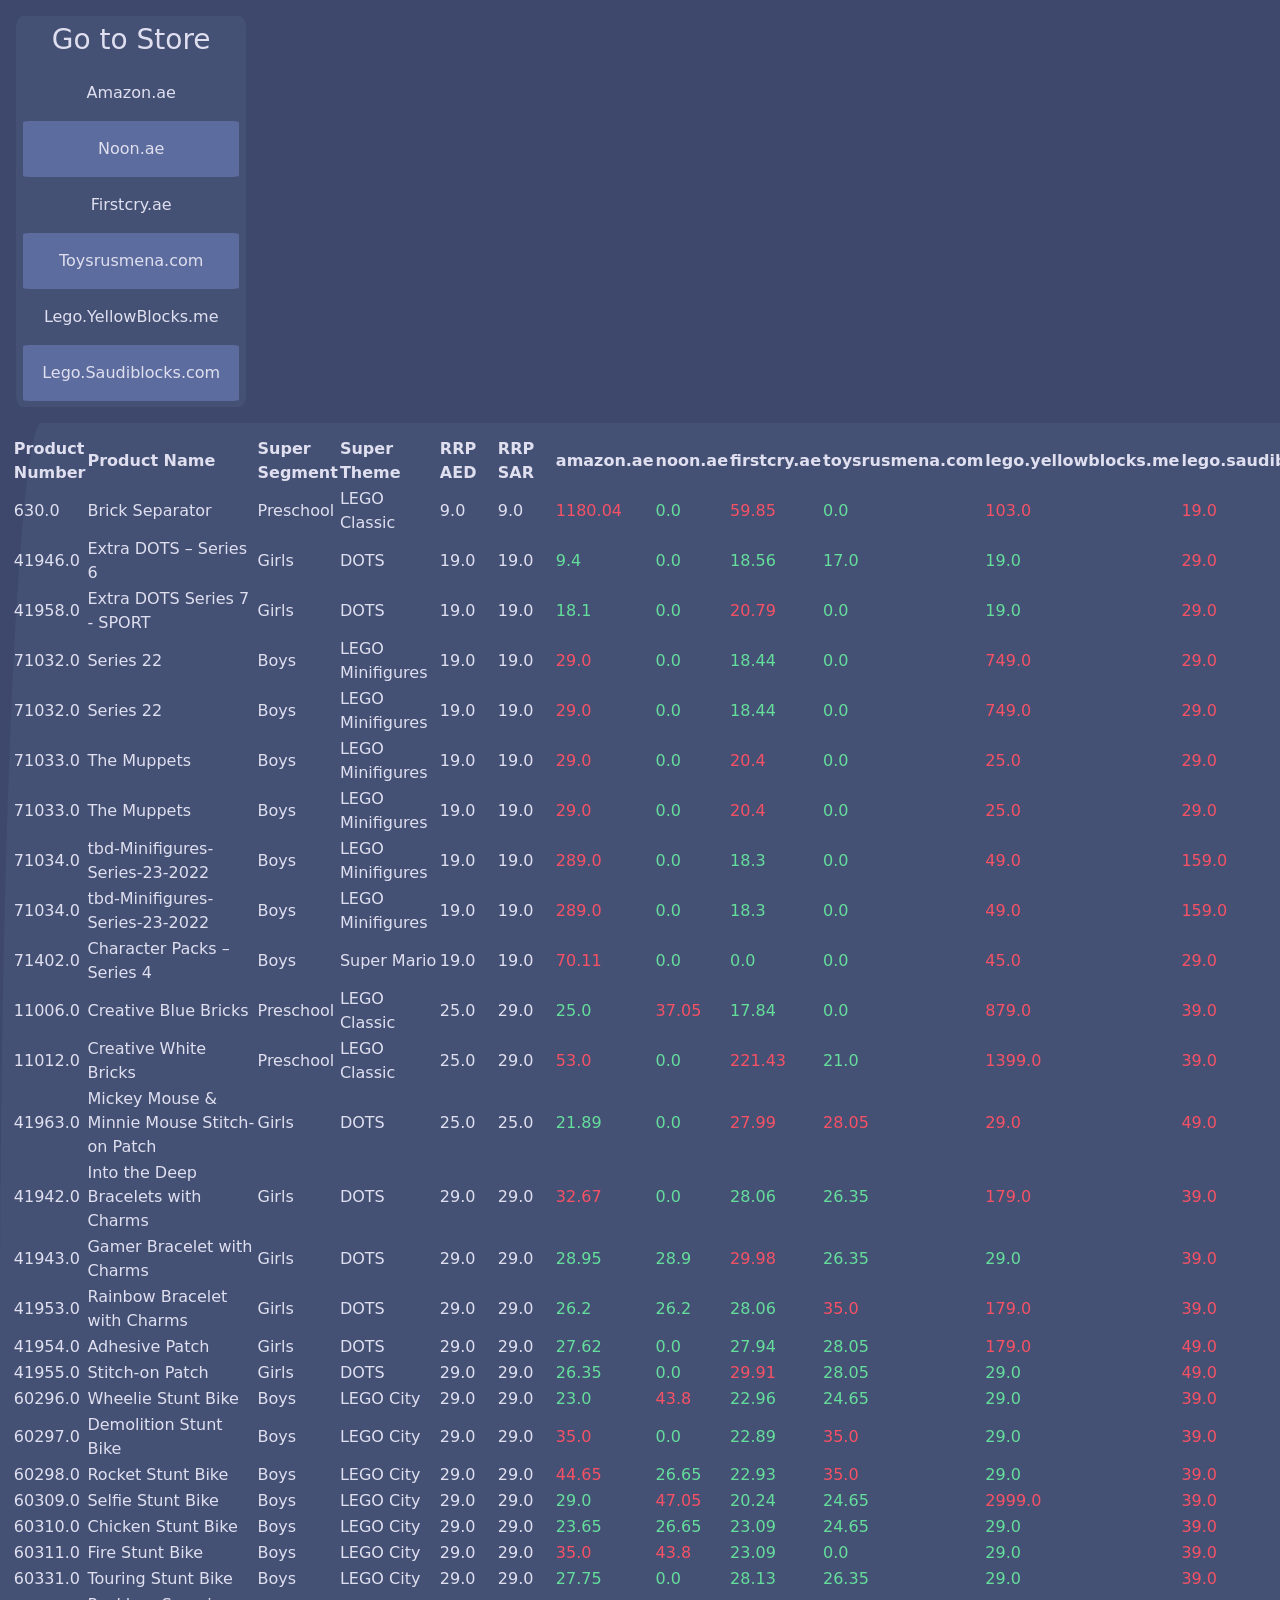
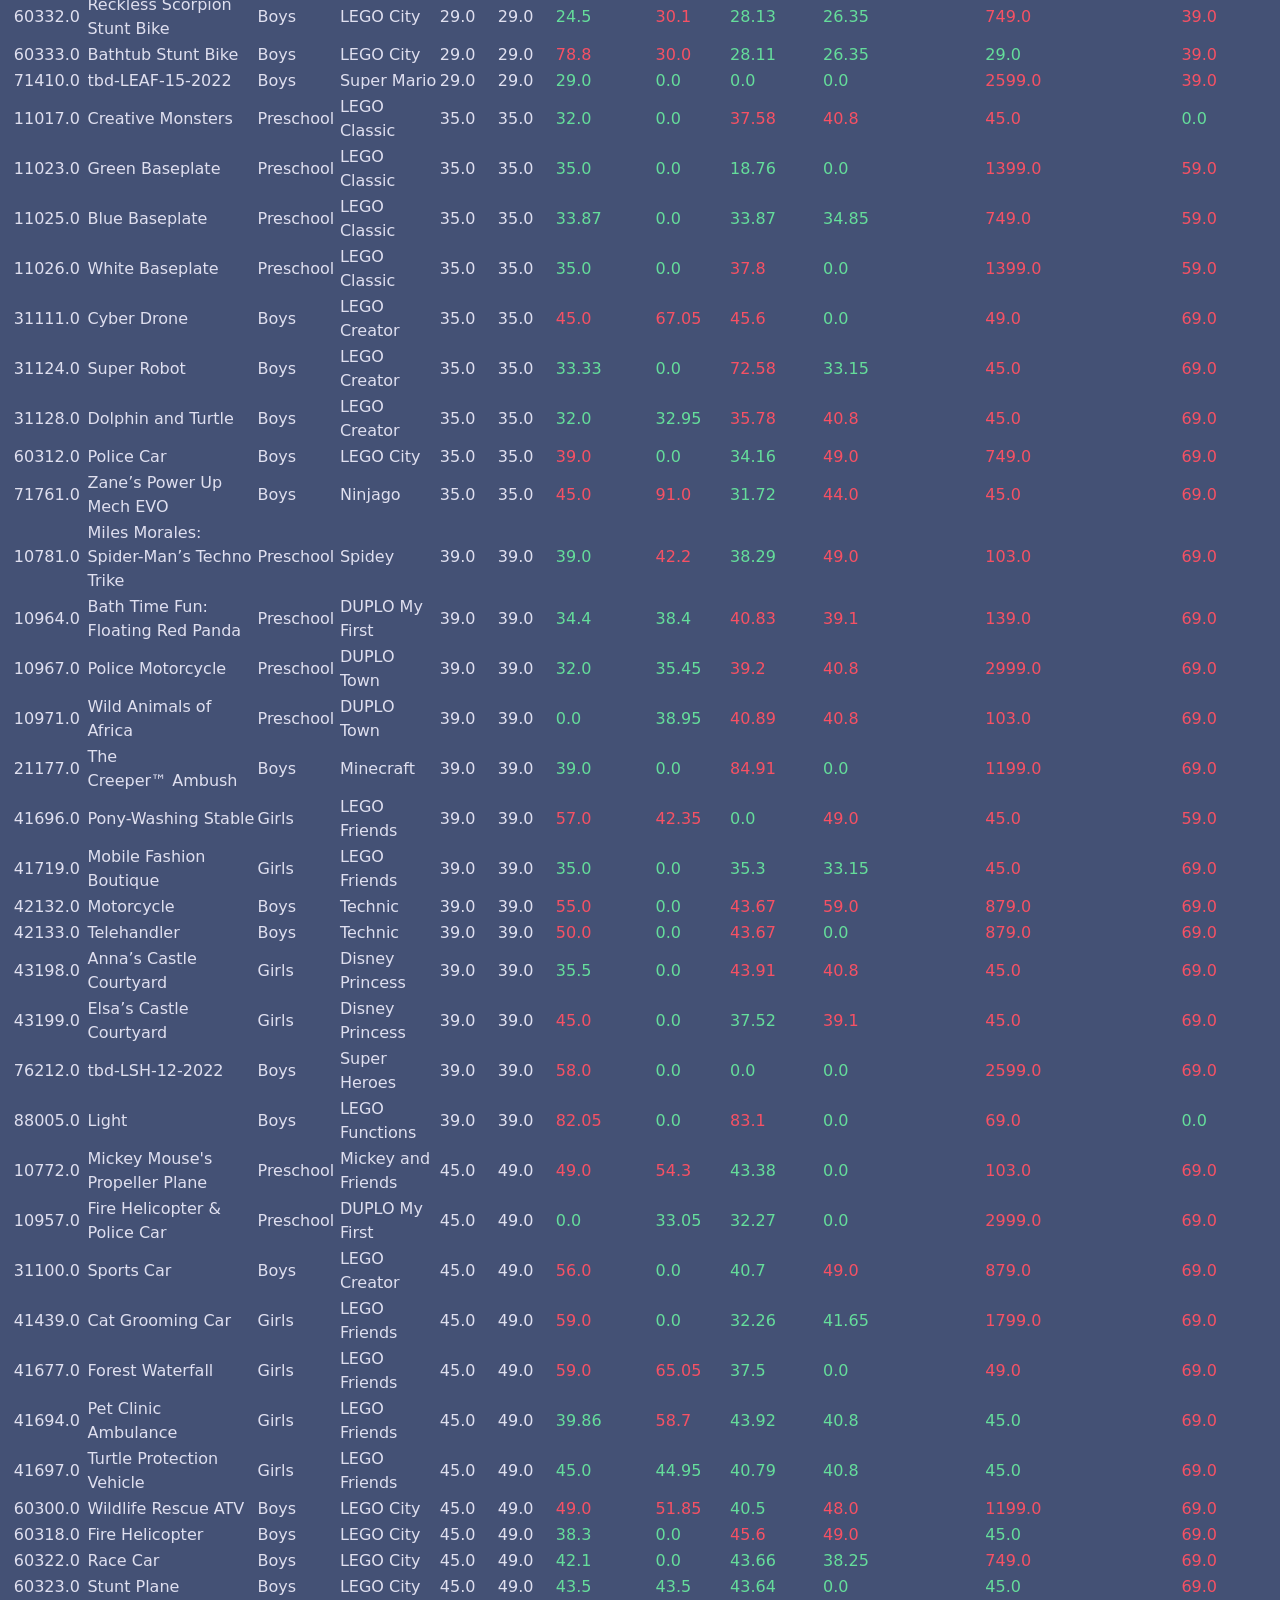
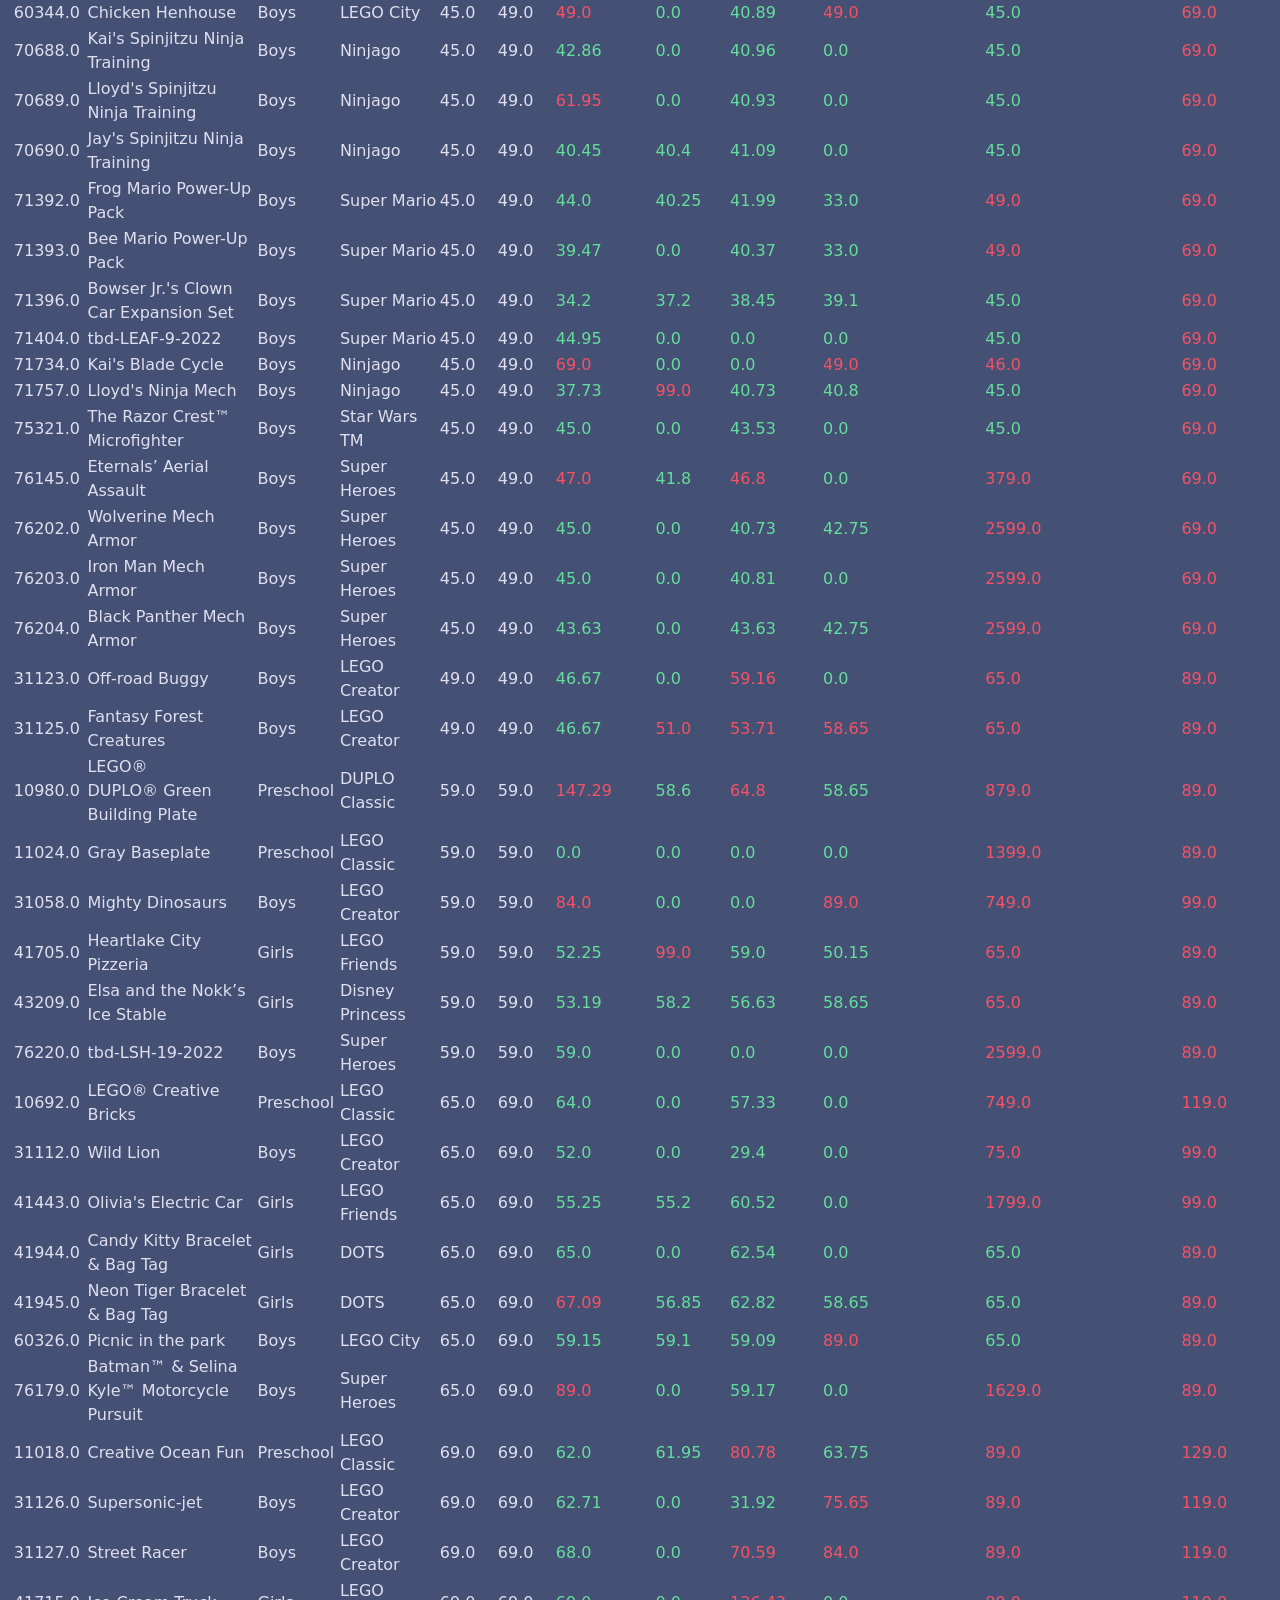
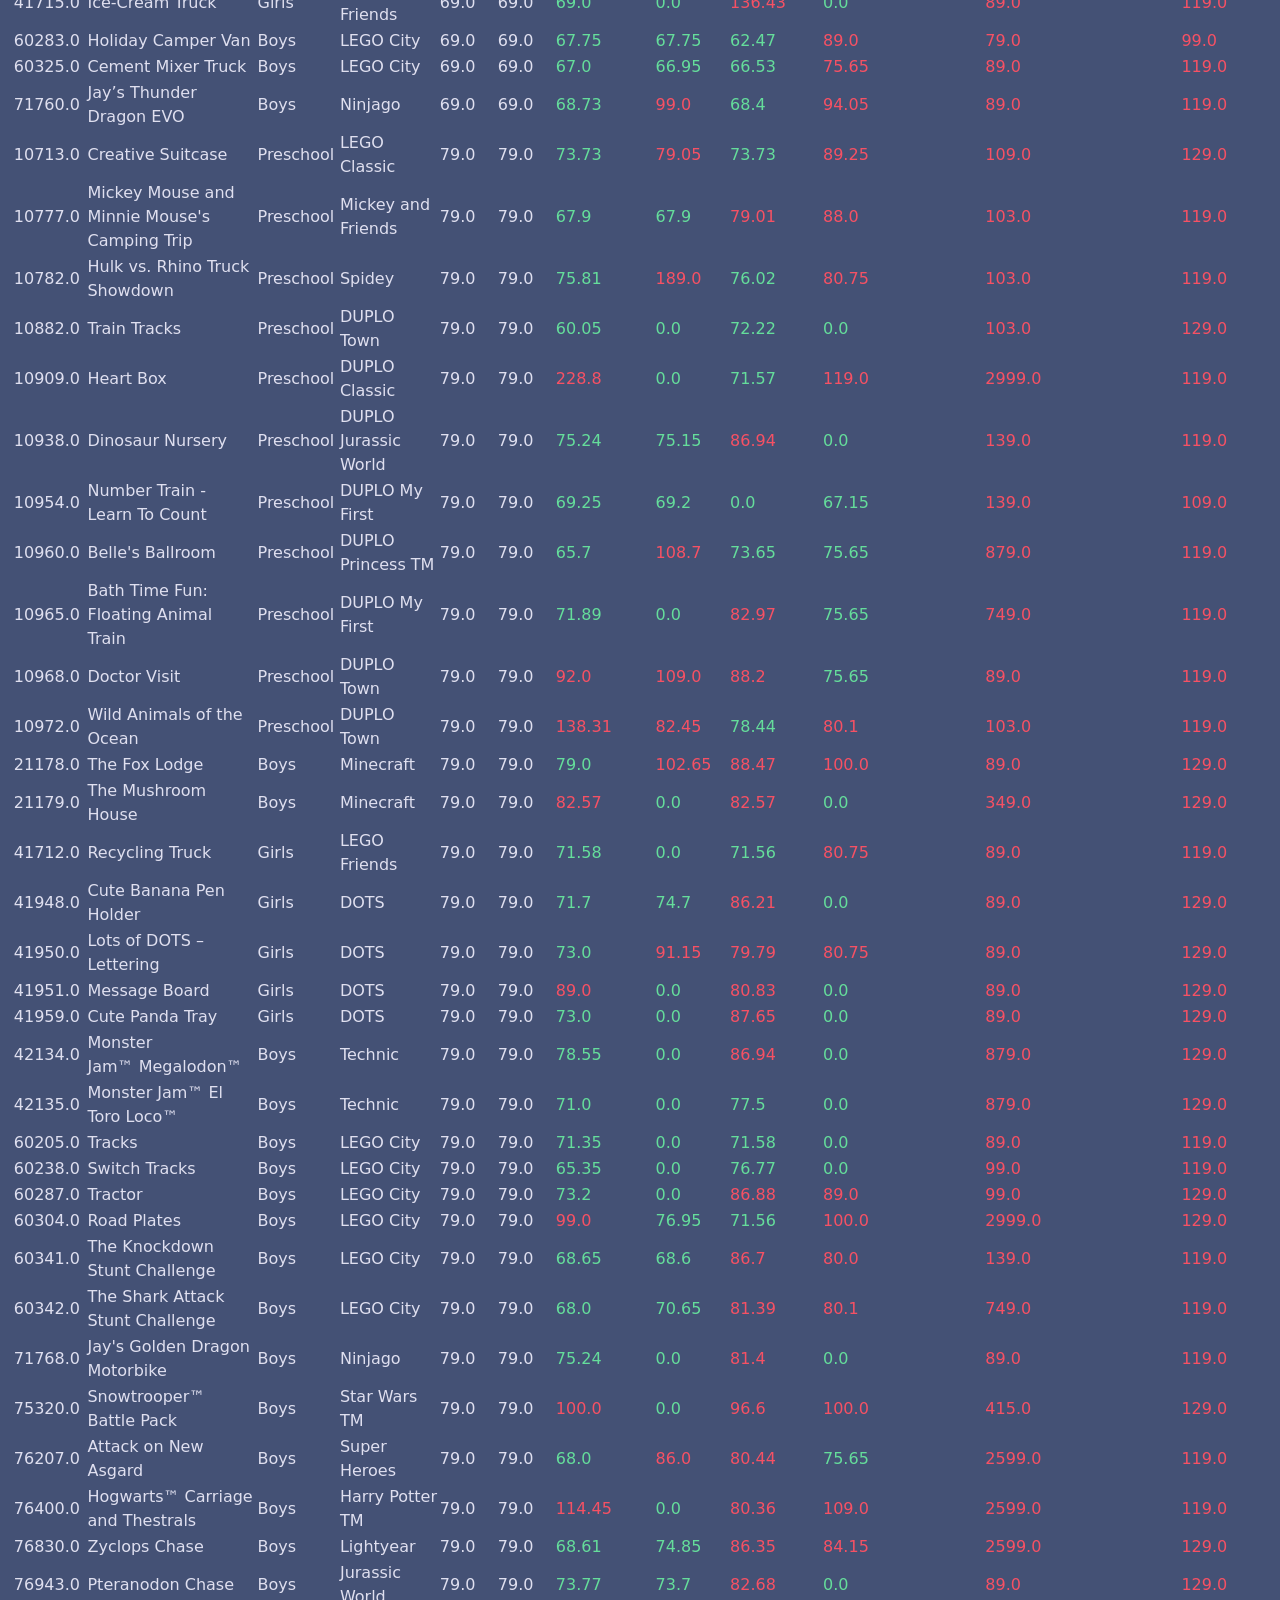
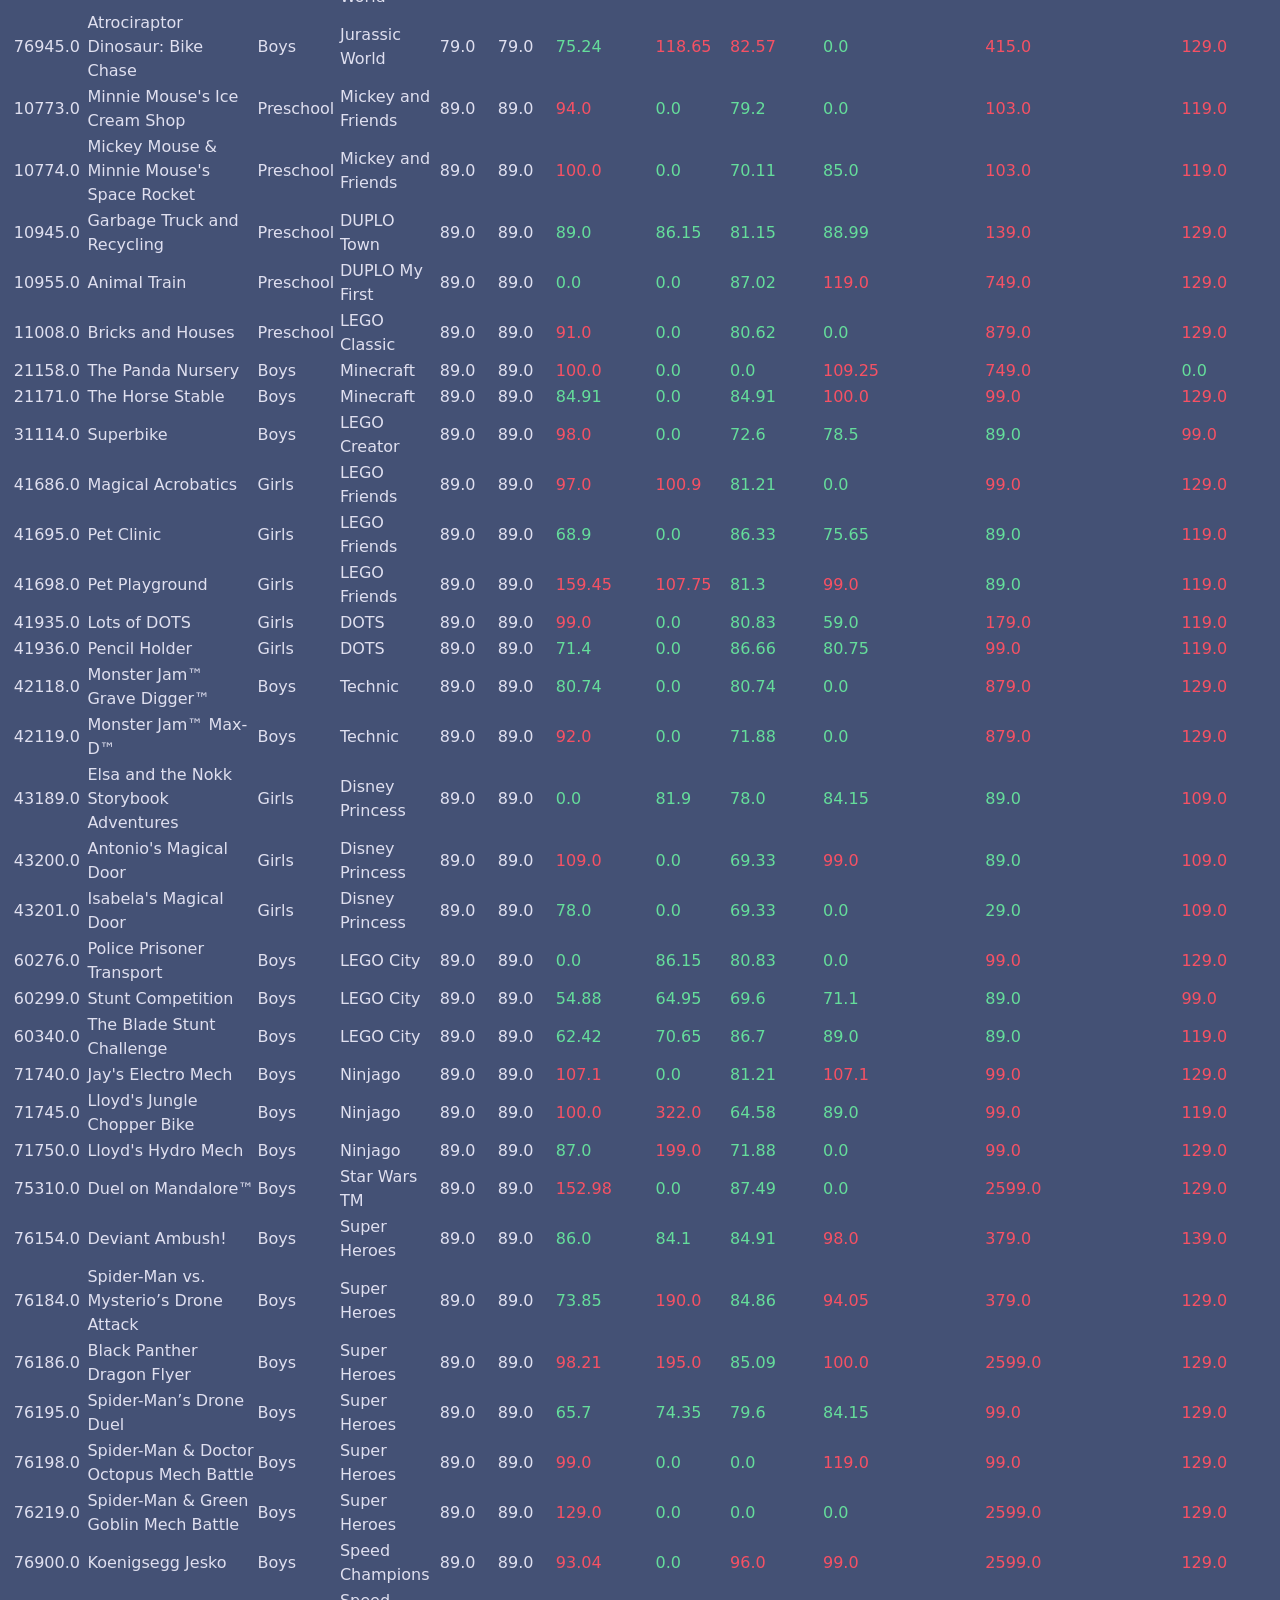
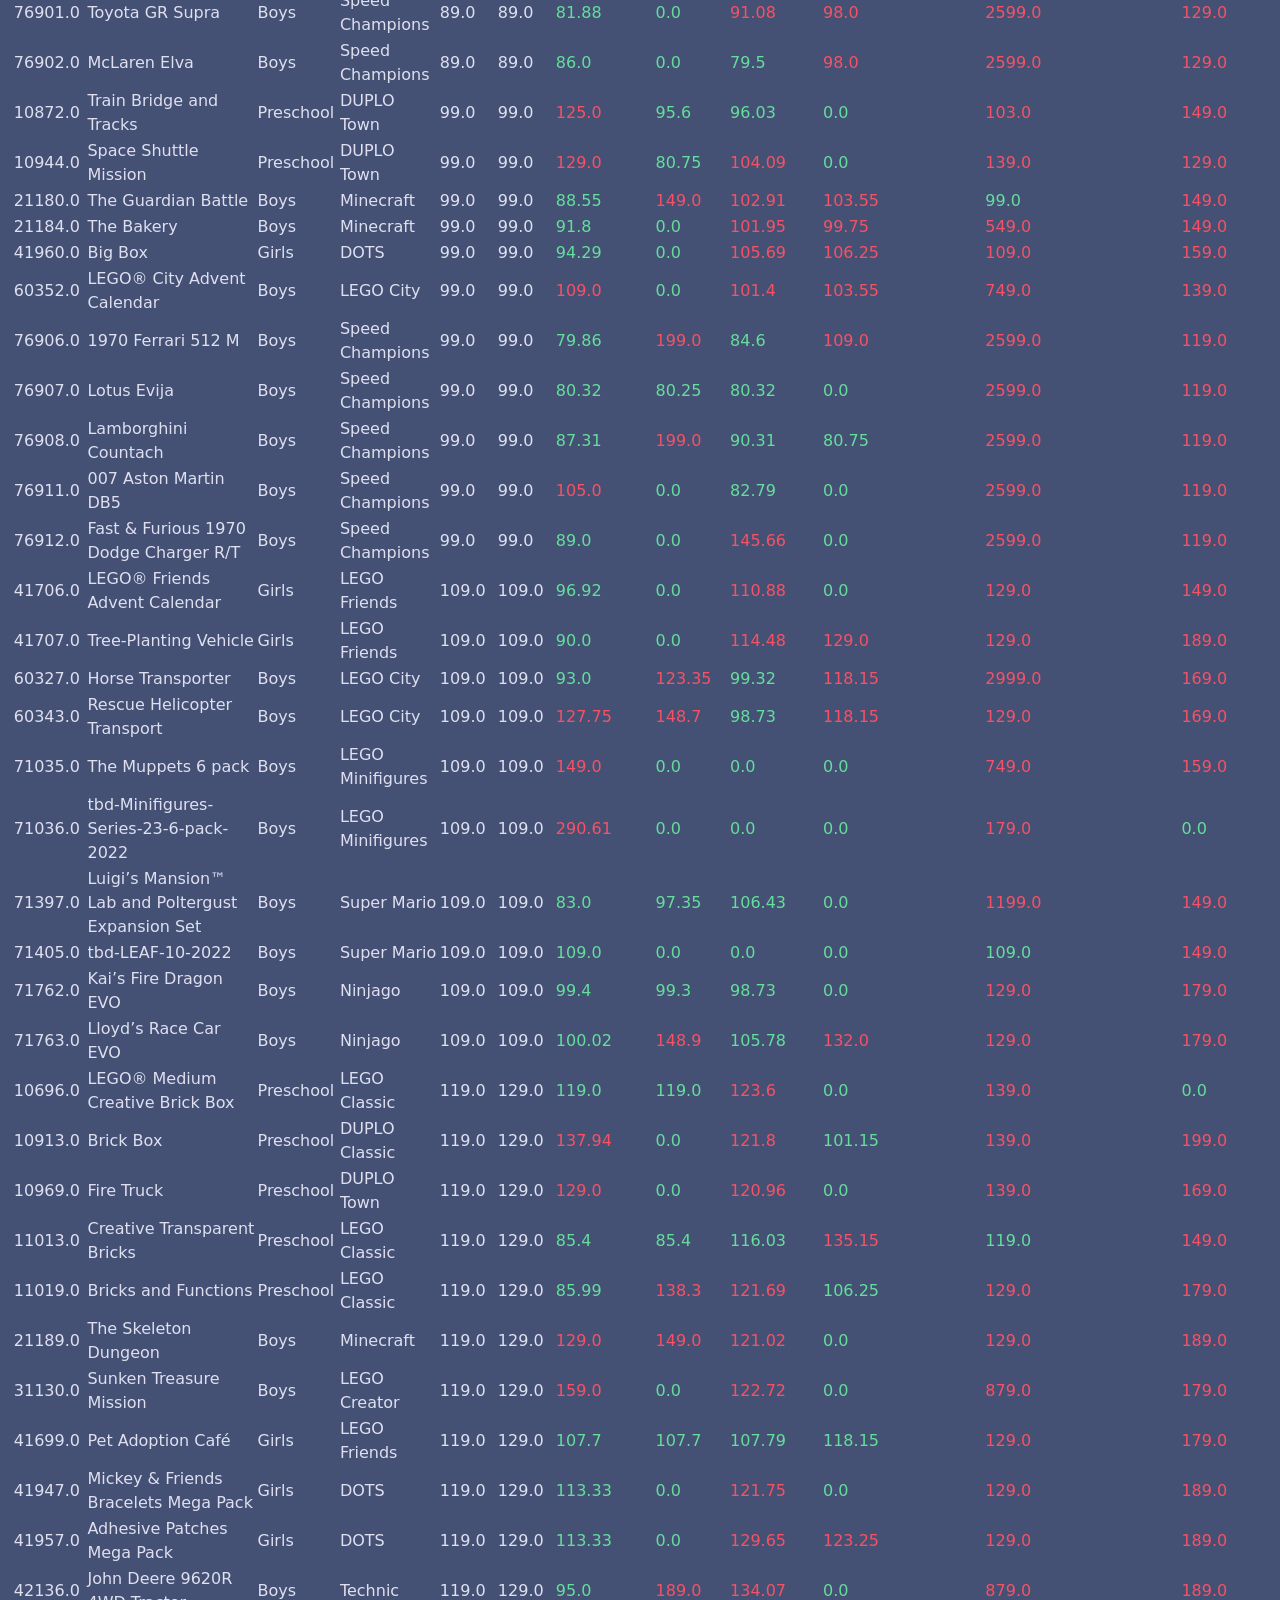
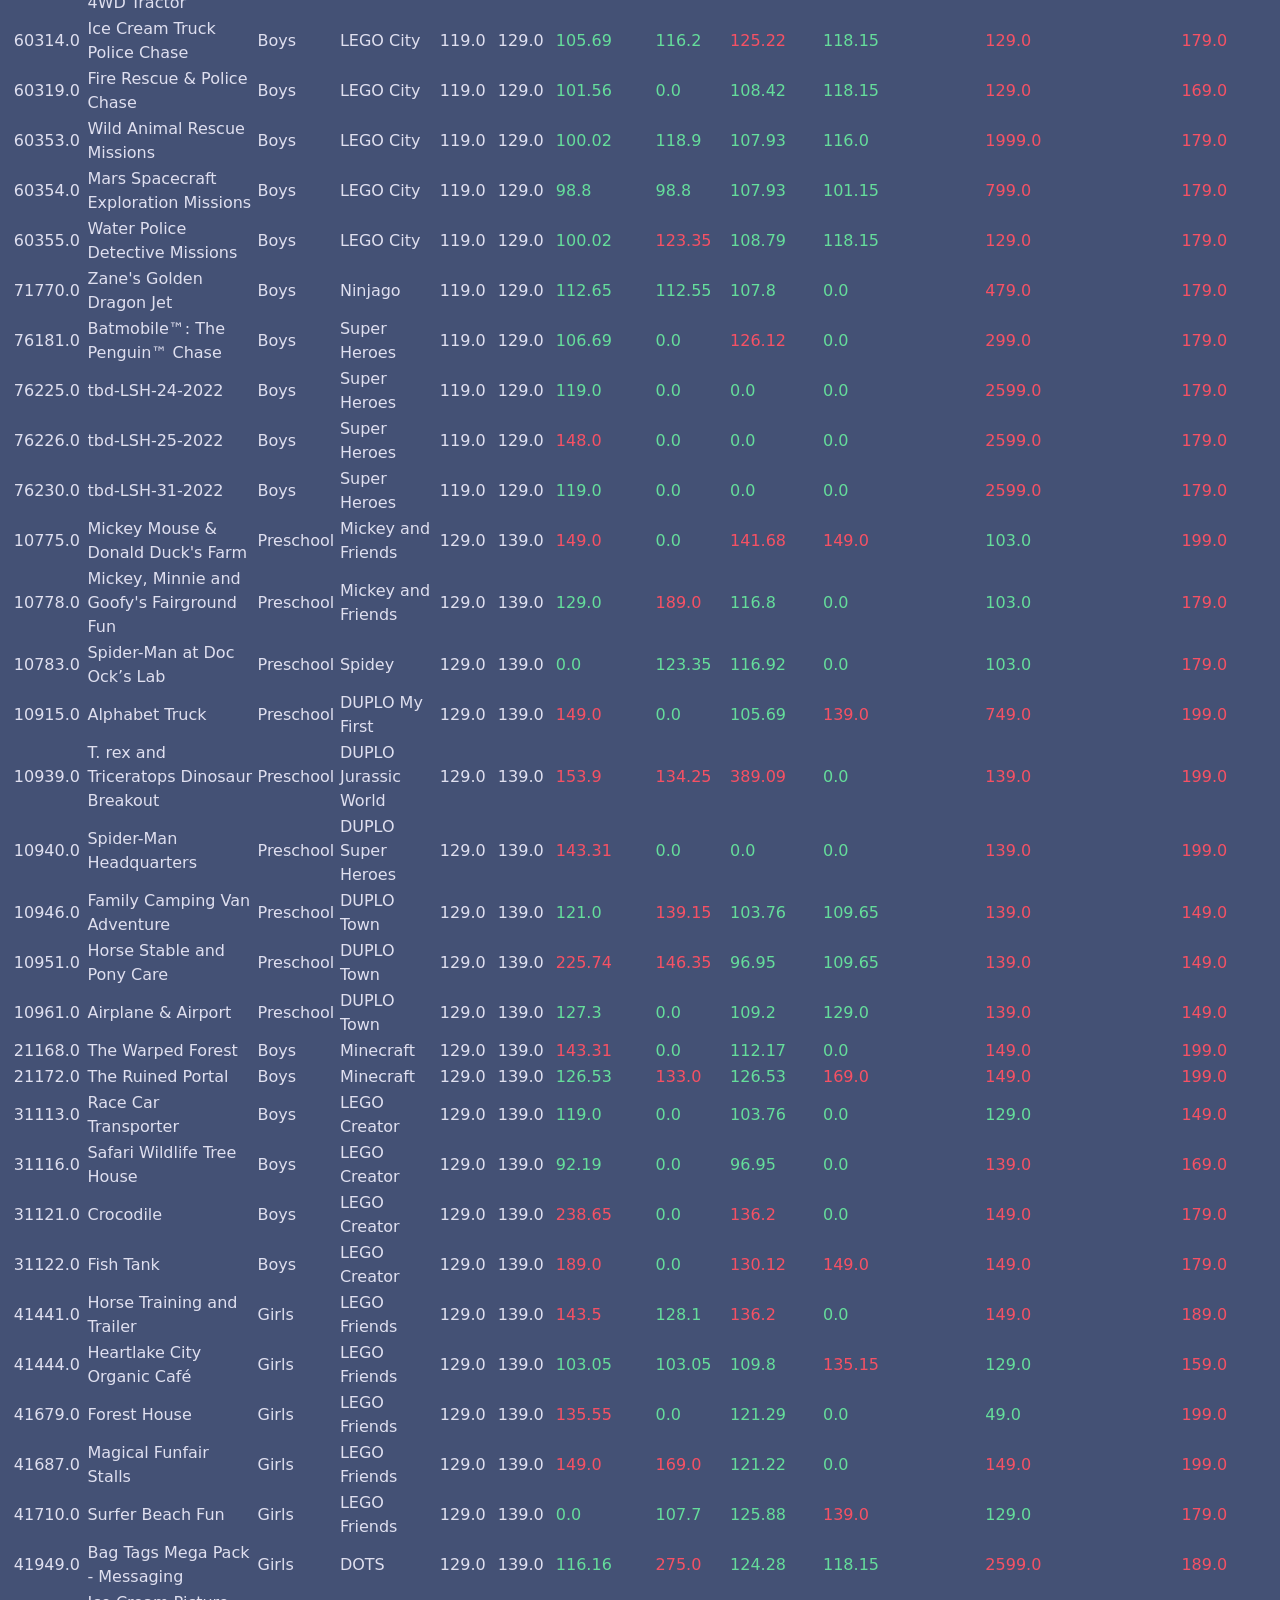
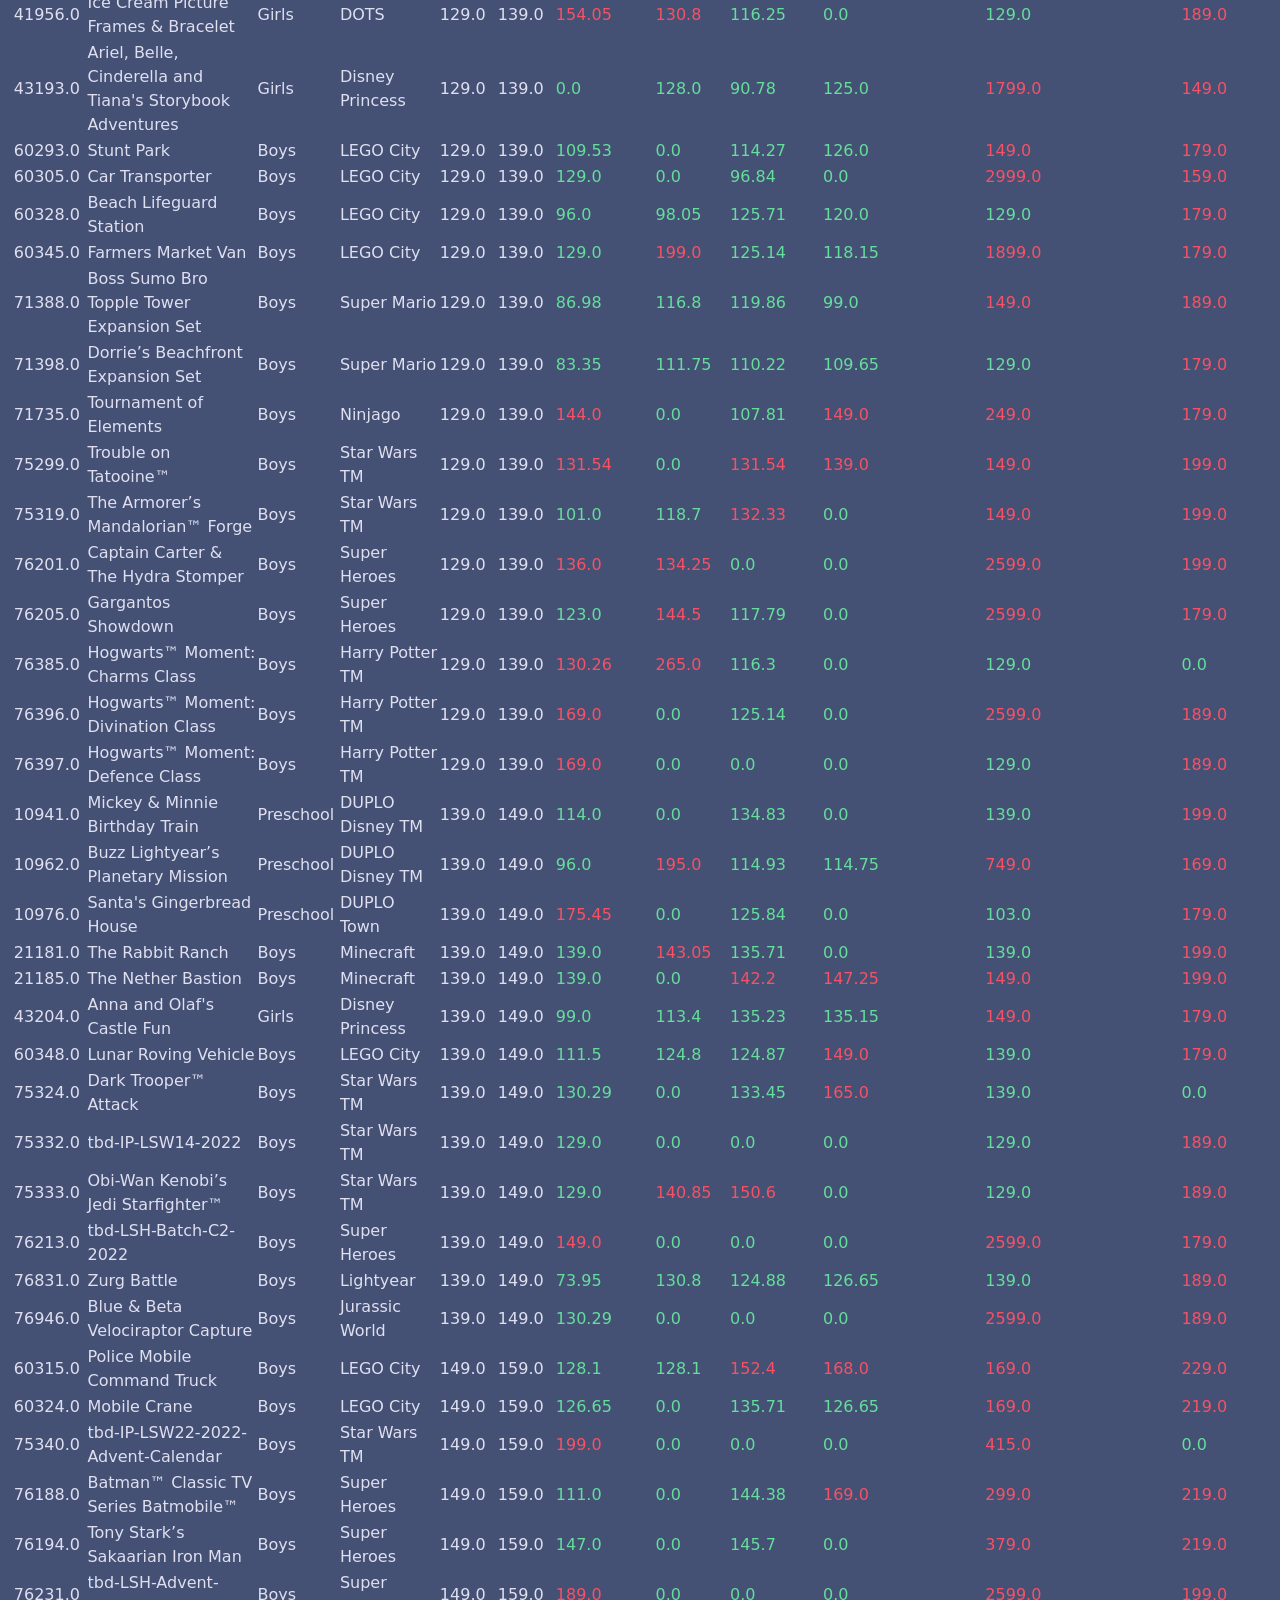
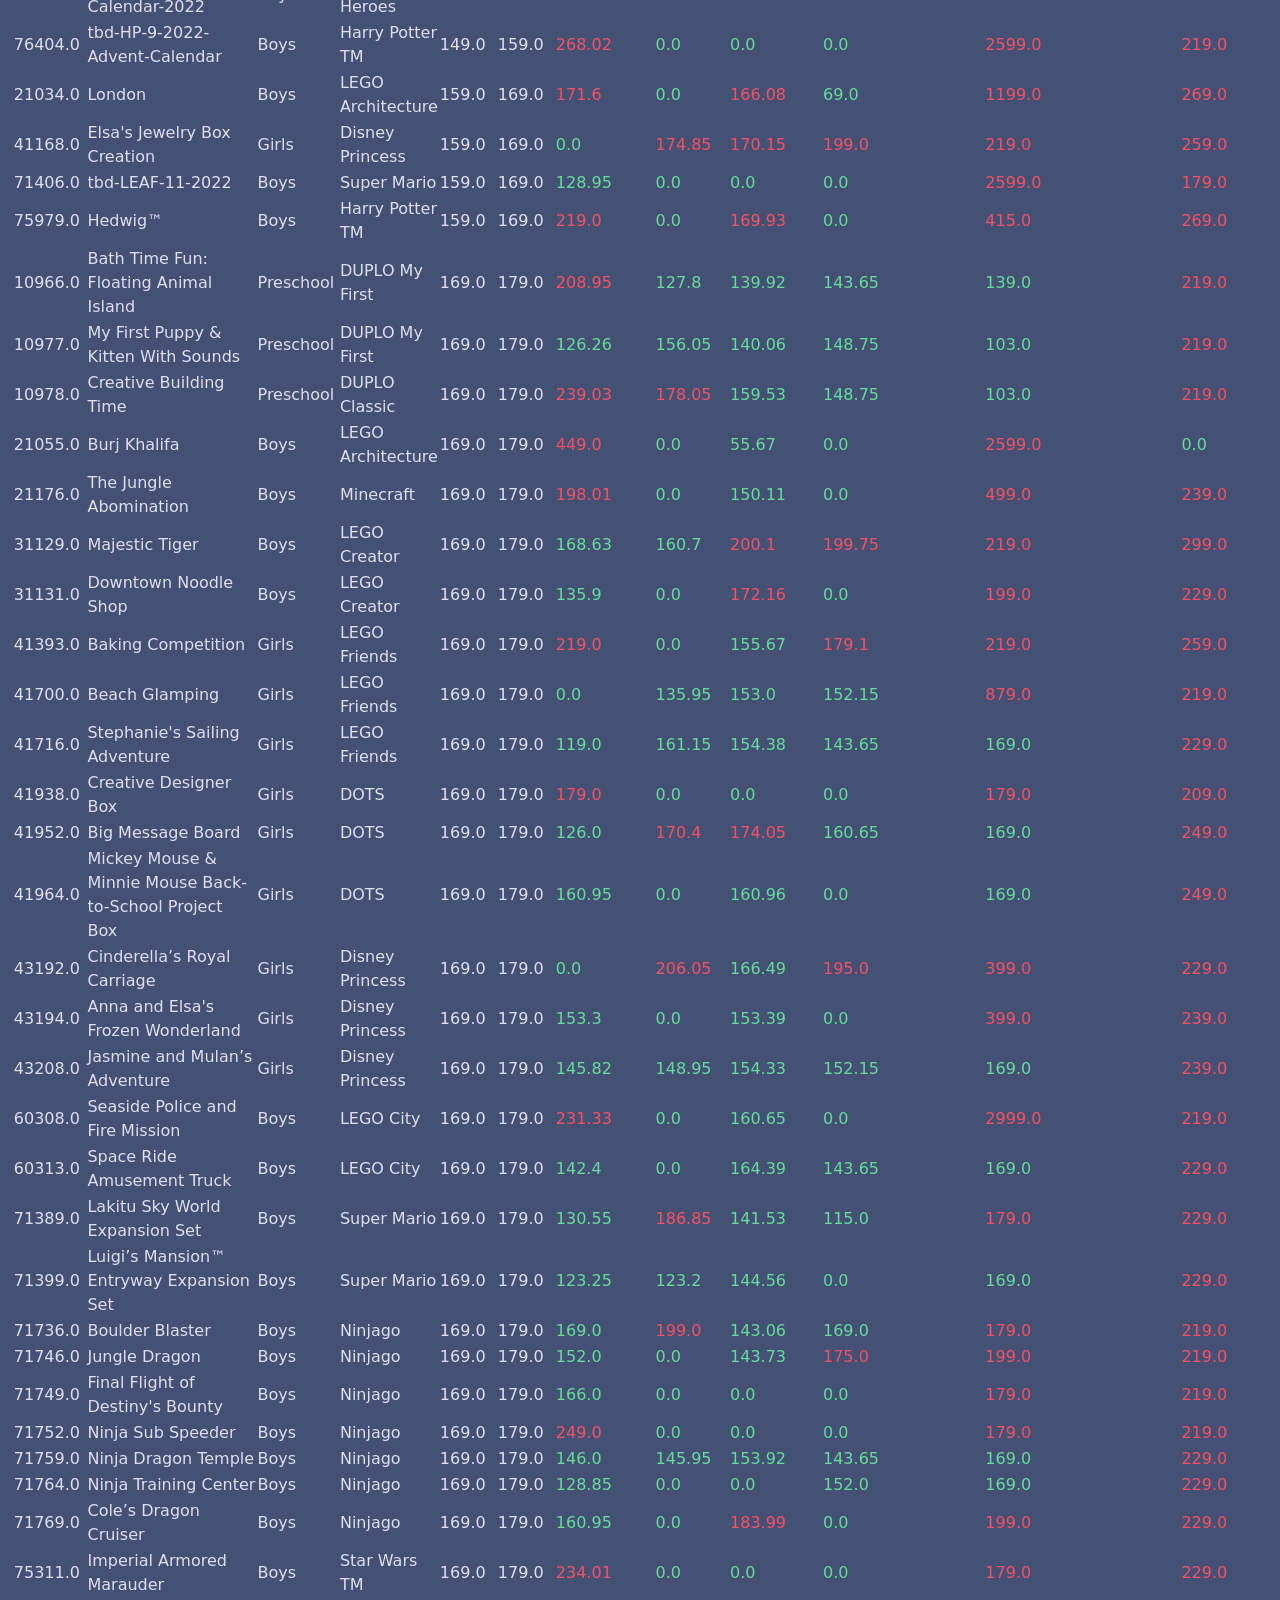
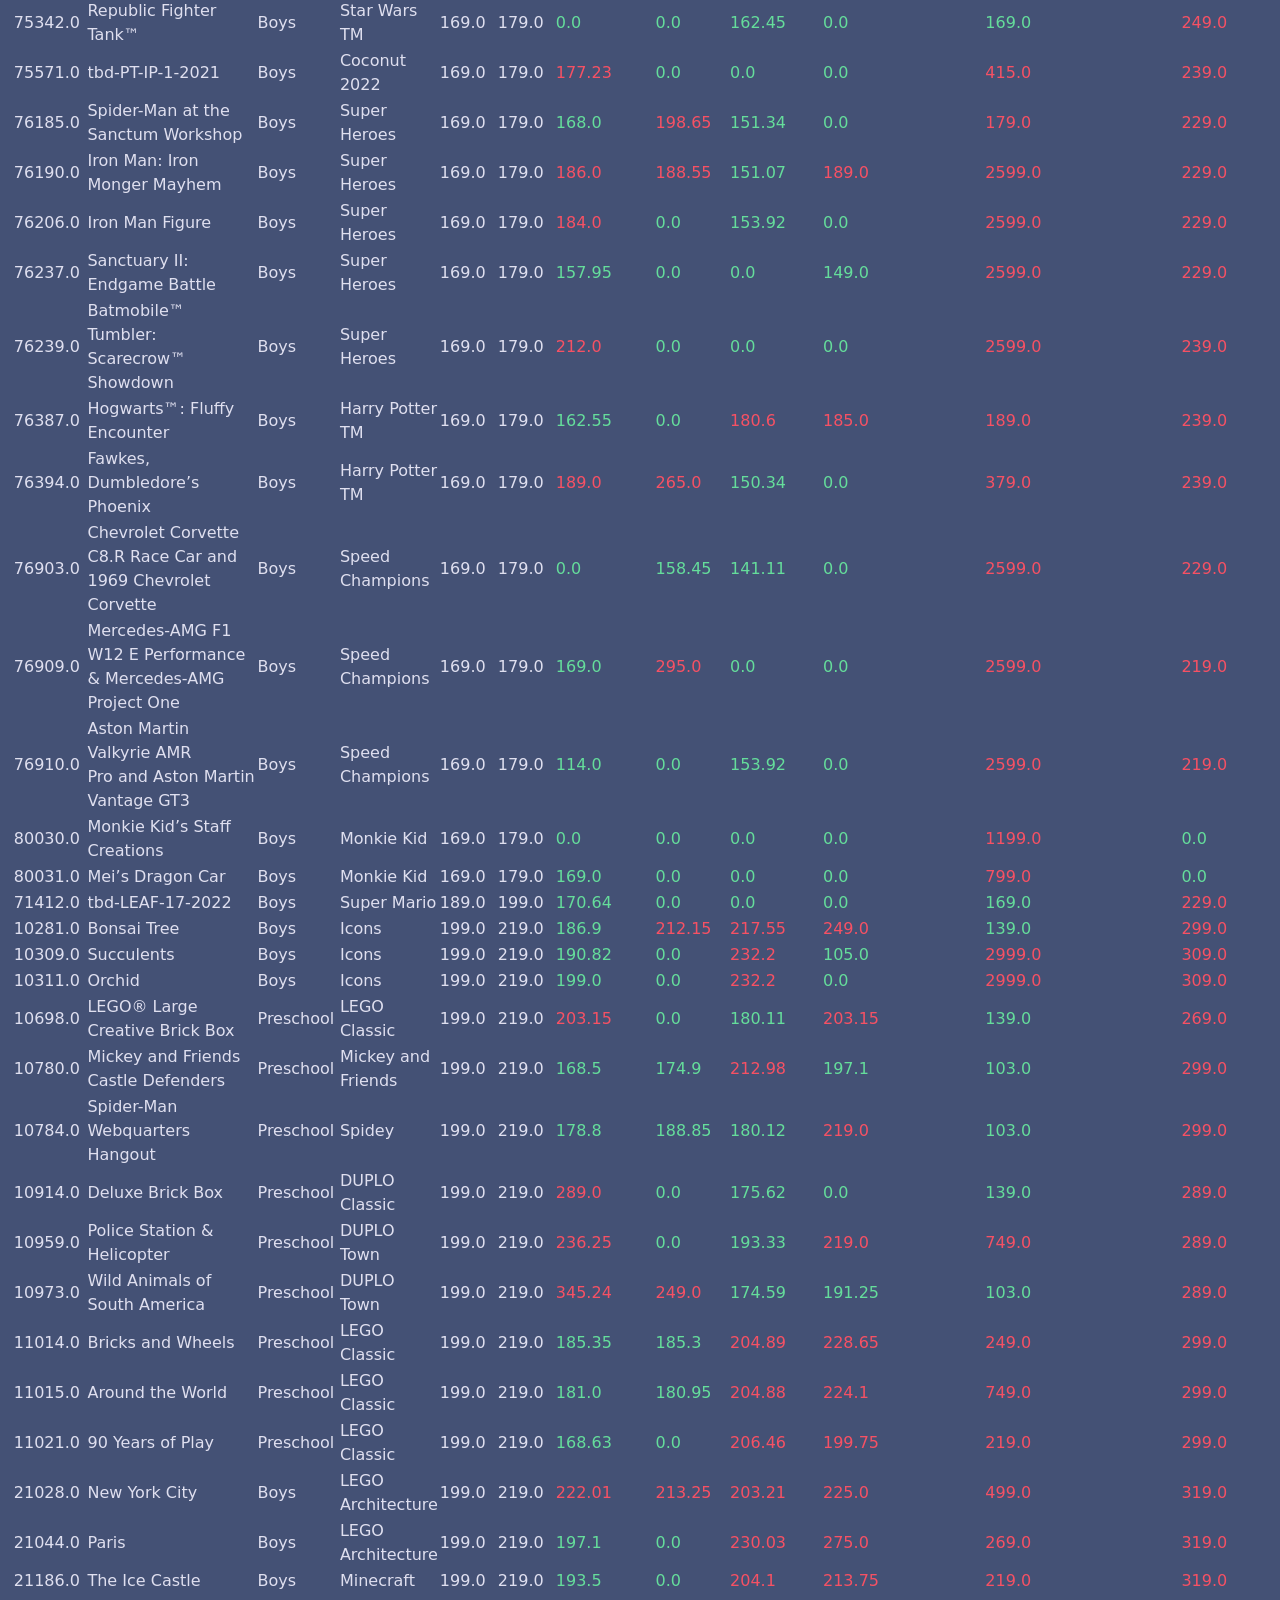
==== commit f7eeba8d: "server changes" ====
--- a/src/index.html
+++ b/src/index.html
@@ -191,6 +191,12304 @@
               
               
                 
+                <td style="color: #F65164;">103.0</td>
+                
+              
+              
+              
+              
+                
+                <td style="color: #F65164;">19.0</td>
+                
+              
+              
+            </tr>
+            
+            <tr>
+              
+              
+              
+                <td  style="color:#dfdfef ;" >41946.0</td>
+              
+              
+              
+              
+                <td  style="color:#dfdfef ;" >Extra DOTS – Series 6</td>
+              
+              
+              
+              
+                <td  style="color:#dfdfef ;" >Girls</td>
+              
+              
+              
+              
+                <td  style="color:#dfdfef ;" >DOTS</td>
+              
+              
+              
+              
+                <td  style="color:#dfdfef ;" >19.0</td>
+              
+              
+              
+              
+                <td  style="color:#dfdfef ;" >19.0</td>
+              
+              
+              
+              
+                
+                <td style="color: rgb(101, 221, 155);">9.4</td>
+                
+              
+              
+              
+              
+                
+                <td style="color: rgb(101, 221, 155);">0.0</td>
+                
+              
+              
+              
+              
+                
+                <td style="color: rgb(101, 221, 155);">18.56</td>
+                
+              
+              
+              
+              
+                
+                <td style="color: rgb(101, 221, 155);">17.0</td>
+                
+              
+              
+              
+              
+                
+                <td style="color: rgb(101, 221, 155);">19.0</td>
+                
+              
+              
+              
+              
+                
+                <td style="color: #F65164;">29.0</td>
+                
+              
+              
+            </tr>
+            
+            <tr>
+              
+              
+              
+                <td  style="color:#dfdfef ;" >41958.0</td>
+              
+              
+              
+              
+                <td  style="color:#dfdfef ;" >Extra DOTS Series 7 - SPORT</td>
+              
+              
+              
+              
+                <td  style="color:#dfdfef ;" >Girls</td>
+              
+              
+              
+              
+                <td  style="color:#dfdfef ;" >DOTS</td>
+              
+              
+              
+              
+                <td  style="color:#dfdfef ;" >19.0</td>
+              
+              
+              
+              
+                <td  style="color:#dfdfef ;" >19.0</td>
+              
+              
+              
+              
+                
+                <td style="color: rgb(101, 221, 155);">18.1</td>
+                
+              
+              
+              
+              
+                
+                <td style="color: rgb(101, 221, 155);">0.0</td>
+                
+              
+              
+              
+              
+                
+                <td style="color: #F65164;">20.79</td>
+                
+              
+              
+              
+              
+                
+                <td style="color: rgb(101, 221, 155);">0.0</td>
+                
+              
+              
+              
+              
+                
+                <td style="color: rgb(101, 221, 155);">19.0</td>
+                
+              
+              
+              
+              
+                
+                <td style="color: #F65164;">29.0</td>
+                
+              
+              
+            </tr>
+            
+            <tr>
+              
+              
+              
+                <td  style="color:#dfdfef ;" >71032.0</td>
+              
+              
+              
+              
+                <td  style="color:#dfdfef ;" >Series 22</td>
+              
+              
+              
+              
+                <td  style="color:#dfdfef ;" >Boys</td>
+              
+              
+              
+              
+                <td  style="color:#dfdfef ;" >LEGO Minifigures</td>
+              
+              
+              
+              
+                <td  style="color:#dfdfef ;" >19.0</td>
+              
+              
+              
+              
+                <td  style="color:#dfdfef ;" >19.0</td>
+              
+              
+              
+              
+                
+                <td style="color: #F65164;">29.0</td>
+                
+              
+              
+              
+              
+                
+                <td style="color: rgb(101, 221, 155);">0.0</td>
+                
+              
+              
+              
+              
+                
+                <td style="color: rgb(101, 221, 155);">18.44</td>
+                
+              
+              
+              
+              
+                
+                <td style="color: rgb(101, 221, 155);">0.0</td>
+                
+              
+              
+              
+              
+                
+                <td style="color: #F65164;">749.0</td>
+                
+              
+              
+              
+              
+                
+                <td style="color: #F65164;">29.0</td>
+                
+              
+              
+            </tr>
+            
+            <tr>
+              
+              
+              
+                <td  style="color:#dfdfef ;" >71032.0</td>
+              
+              
+              
+              
+                <td  style="color:#dfdfef ;" >Series 22</td>
+              
+              
+              
+              
+                <td  style="color:#dfdfef ;" >Boys</td>
+              
+              
+              
+              
+                <td  style="color:#dfdfef ;" >LEGO Minifigures</td>
+              
+              
+              
+              
+                <td  style="color:#dfdfef ;" >19.0</td>
+              
+              
+              
+              
+                <td  style="color:#dfdfef ;" >19.0</td>
+              
+              
+              
+              
+                
+                <td style="color: #F65164;">29.0</td>
+                
+              
+              
+              
+              
+                
+                <td style="color: rgb(101, 221, 155);">0.0</td>
+                
+              
+              
+              
+              
+                
+                <td style="color: rgb(101, 221, 155);">18.44</td>
+                
+              
+              
+              
+              
+                
+                <td style="color: rgb(101, 221, 155);">0.0</td>
+                
+              
+              
+              
+              
+                
+                <td style="color: #F65164;">749.0</td>
+                
+              
+              
+              
+              
+                
+                <td style="color: #F65164;">29.0</td>
+                
+              
+              
+            </tr>
+            
+            <tr>
+              
+              
+              
+                <td  style="color:#dfdfef ;" >71033.0</td>
+              
+              
+              
+              
+                <td  style="color:#dfdfef ;" >The Muppets</td>
+              
+              
+              
+              
+                <td  style="color:#dfdfef ;" >Boys</td>
+              
+              
+              
+              
+                <td  style="color:#dfdfef ;" >LEGO Minifigures</td>
+              
+              
+              
+              
+                <td  style="color:#dfdfef ;" >19.0</td>
+              
+              
+              
+              
+                <td  style="color:#dfdfef ;" >19.0</td>
+              
+              
+              
+              
+                
+                <td style="color: #F65164;">29.0</td>
+                
+              
+              
+              
+              
+                
+                <td style="color: rgb(101, 221, 155);">0.0</td>
+                
+              
+              
+              
+              
+                
+                <td style="color: #F65164;">20.4</td>
+                
+              
+              
+              
+              
+                
+                <td style="color: rgb(101, 221, 155);">0.0</td>
+                
+              
+              
+              
+              
+                
+                <td style="color: #F65164;">25.0</td>
+                
+              
+              
+              
+              
+                
+                <td style="color: #F65164;">29.0</td>
+                
+              
+              
+            </tr>
+            
+            <tr>
+              
+              
+              
+                <td  style="color:#dfdfef ;" >71033.0</td>
+              
+              
+              
+              
+                <td  style="color:#dfdfef ;" >The Muppets</td>
+              
+              
+              
+              
+                <td  style="color:#dfdfef ;" >Boys</td>
+              
+              
+              
+              
+                <td  style="color:#dfdfef ;" >LEGO Minifigures</td>
+              
+              
+              
+              
+                <td  style="color:#dfdfef ;" >19.0</td>
+              
+              
+              
+              
+                <td  style="color:#dfdfef ;" >19.0</td>
+              
+              
+              
+              
+                
+                <td style="color: #F65164;">29.0</td>
+                
+              
+              
+              
+              
+                
+                <td style="color: rgb(101, 221, 155);">0.0</td>
+                
+              
+              
+              
+              
+                
+                <td style="color: #F65164;">20.4</td>
+                
+              
+              
+              
+              
+                
+                <td style="color: rgb(101, 221, 155);">0.0</td>
+                
+              
+              
+              
+              
+                
+                <td style="color: #F65164;">25.0</td>
+                
+              
+              
+              
+              
+                
+                <td style="color: #F65164;">29.0</td>
+                
+              
+              
+            </tr>
+            
+            <tr>
+              
+              
+              
+                <td  style="color:#dfdfef ;" >71034.0</td>
+              
+              
+              
+              
+                <td  style="color:#dfdfef ;" >tbd-Minifigures-Series-23-2022</td>
+              
+              
+              
+              
+                <td  style="color:#dfdfef ;" >Boys</td>
+              
+              
+              
+              
+                <td  style="color:#dfdfef ;" >LEGO Minifigures</td>
+              
+              
+              
+              
+                <td  style="color:#dfdfef ;" >19.0</td>
+              
+              
+              
+              
+                <td  style="color:#dfdfef ;" >19.0</td>
+              
+              
+              
+              
+                
+                <td style="color: #F65164;">289.0</td>
+                
+              
+              
+              
+              
+                
+                <td style="color: rgb(101, 221, 155);">0.0</td>
+                
+              
+              
+              
+              
+                
+                <td style="color: rgb(101, 221, 155);">18.3</td>
+                
+              
+              
+              
+              
+                
+                <td style="color: rgb(101, 221, 155);">0.0</td>
+                
+              
+              
+              
+              
+                
+                <td style="color: #F65164;">49.0</td>
+                
+              
+              
+              
+              
+                
+                <td style="color: #F65164;">159.0</td>
+                
+              
+              
+            </tr>
+            
+            <tr>
+              
+              
+              
+                <td  style="color:#dfdfef ;" >71034.0</td>
+              
+              
+              
+              
+                <td  style="color:#dfdfef ;" >tbd-Minifigures-Series-23-2022</td>
+              
+              
+              
+              
+                <td  style="color:#dfdfef ;" >Boys</td>
+              
+              
+              
+              
+                <td  style="color:#dfdfef ;" >LEGO Minifigures</td>
+              
+              
+              
+              
+                <td  style="color:#dfdfef ;" >19.0</td>
+              
+              
+              
+              
+                <td  style="color:#dfdfef ;" >19.0</td>
+              
+              
+              
+              
+                
+                <td style="color: #F65164;">289.0</td>
+                
+              
+              
+              
+              
+                
+                <td style="color: rgb(101, 221, 155);">0.0</td>
+                
+              
+              
+              
+              
+                
+                <td style="color: rgb(101, 221, 155);">18.3</td>
+                
+              
+              
+              
+              
+                
+                <td style="color: rgb(101, 221, 155);">0.0</td>
+                
+              
+              
+              
+              
+                
+                <td style="color: #F65164;">49.0</td>
+                
+              
+              
+              
+              
+                
+                <td style="color: #F65164;">159.0</td>
+                
+              
+              
+            </tr>
+            
+            <tr>
+              
+              
+              
+                <td  style="color:#dfdfef ;" >71402.0</td>
+              
+              
+              
+              
+                <td  style="color:#dfdfef ;" >Character Packs – Series 4</td>
+              
+              
+              
+              
+                <td  style="color:#dfdfef ;" >Boys</td>
+              
+              
+              
+              
+                <td  style="color:#dfdfef ;" >Super Mario</td>
+              
+              
+              
+              
+                <td  style="color:#dfdfef ;" >19.0</td>
+              
+              
+              
+              
+                <td  style="color:#dfdfef ;" >19.0</td>
+              
+              
+              
+              
+                
+                <td style="color: #F65164;">70.11</td>
+                
+              
+              
+              
+              
+                
+                <td style="color: rgb(101, 221, 155);">0.0</td>
+                
+              
+              
+              
+              
+                
+                <td style="color: rgb(101, 221, 155);">0.0</td>
+                
+              
+              
+              
+              
+                
+                <td style="color: rgb(101, 221, 155);">0.0</td>
+                
+              
+              
+              
+              
+                
+                <td style="color: #F65164;">45.0</td>
+                
+              
+              
+              
+              
+                
+                <td style="color: #F65164;">29.0</td>
+                
+              
+              
+            </tr>
+            
+            <tr>
+              
+              
+              
+                <td  style="color:#dfdfef ;" >11006.0</td>
+              
+              
+              
+              
+                <td  style="color:#dfdfef ;" >Creative Blue Bricks</td>
+              
+              
+              
+              
+                <td  style="color:#dfdfef ;" >Preschool</td>
+              
+              
+              
+              
+                <td  style="color:#dfdfef ;" >LEGO Classic</td>
+              
+              
+              
+              
+                <td  style="color:#dfdfef ;" >25.0</td>
+              
+              
+              
+              
+                <td  style="color:#dfdfef ;" >29.0</td>
+              
+              
+              
+              
+                
+                <td style="color: rgb(101, 221, 155);">25.0</td>
+                
+              
+              
+              
+              
+                
+                <td style="color: #F65164;">37.05</td>
+                
+              
+              
+              
+              
+                
+                <td style="color: rgb(101, 221, 155);">17.84</td>
+                
+              
+              
+              
+              
+                
+                <td style="color: rgb(101, 221, 155);">0.0</td>
+                
+              
+              
+              
+              
+                
+                <td style="color: #F65164;">879.0</td>
+                
+              
+              
+              
+              
+                
+                <td style="color: #F65164;">39.0</td>
+                
+              
+              
+            </tr>
+            
+            <tr>
+              
+              
+              
+                <td  style="color:#dfdfef ;" >11012.0</td>
+              
+              
+              
+              
+                <td  style="color:#dfdfef ;" >Creative White Bricks</td>
+              
+              
+              
+              
+                <td  style="color:#dfdfef ;" >Preschool</td>
+              
+              
+              
+              
+                <td  style="color:#dfdfef ;" >LEGO Classic</td>
+              
+              
+              
+              
+                <td  style="color:#dfdfef ;" >25.0</td>
+              
+              
+              
+              
+                <td  style="color:#dfdfef ;" >29.0</td>
+              
+              
+              
+              
+                
+                <td style="color: #F65164;">53.0</td>
+                
+              
+              
+              
+              
+                
+                <td style="color: rgb(101, 221, 155);">0.0</td>
+                
+              
+              
+              
+              
+                
+                <td style="color: #F65164;">221.43</td>
+                
+              
+              
+              
+              
+                
+                <td style="color: rgb(101, 221, 155);">21.0</td>
+                
+              
+              
+              
+              
+                
+                <td style="color: #F65164;">1399.0</td>
+                
+              
+              
+              
+              
+                
+                <td style="color: #F65164;">39.0</td>
+                
+              
+              
+            </tr>
+            
+            <tr>
+              
+              
+              
+                <td  style="color:#dfdfef ;" >41963.0</td>
+              
+              
+              
+              
+                <td  style="color:#dfdfef ;" >Mickey Mouse & Minnie Mouse Stitch-on Patch</td>
+              
+              
+              
+              
+                <td  style="color:#dfdfef ;" >Girls</td>
+              
+              
+              
+              
+                <td  style="color:#dfdfef ;" >DOTS</td>
+              
+              
+              
+              
+                <td  style="color:#dfdfef ;" >25.0</td>
+              
+              
+              
+              
+                <td  style="color:#dfdfef ;" >25.0</td>
+              
+              
+              
+              
+                
+                <td style="color: rgb(101, 221, 155);">21.89</td>
+                
+              
+              
+              
+              
+                
+                <td style="color: rgb(101, 221, 155);">0.0</td>
+                
+              
+              
+              
+              
+                
+                <td style="color: #F65164;">27.99</td>
+                
+              
+              
+              
+              
+                
+                <td style="color: #F65164;">28.05</td>
+                
+              
+              
+              
+              
+                
+                <td style="color: #F65164;">29.0</td>
+                
+              
+              
+              
+              
+                
+                <td style="color: #F65164;">49.0</td>
+                
+              
+              
+            </tr>
+            
+            <tr>
+              
+              
+              
+                <td  style="color:#dfdfef ;" >41942.0</td>
+              
+              
+              
+              
+                <td  style="color:#dfdfef ;" >Into the Deep Bracelets with Charms</td>
+              
+              
+              
+              
+                <td  style="color:#dfdfef ;" >Girls</td>
+              
+              
+              
+              
+                <td  style="color:#dfdfef ;" >DOTS</td>
+              
+              
+              
+              
+                <td  style="color:#dfdfef ;" >29.0</td>
+              
+              
+              
+              
+                <td  style="color:#dfdfef ;" >29.0</td>
+              
+              
+              
+              
+                
+                <td style="color: #F65164;">32.67</td>
+                
+              
+              
+              
+              
+                
+                <td style="color: rgb(101, 221, 155);">0.0</td>
+                
+              
+              
+              
+              
+                
+                <td style="color: rgb(101, 221, 155);">28.06</td>
+                
+              
+              
+              
+              
+                
+                <td style="color: rgb(101, 221, 155);">26.35</td>
+                
+              
+              
+              
+              
+                
+                <td style="color: #F65164;">179.0</td>
+                
+              
+              
+              
+              
+                
+                <td style="color: #F65164;">39.0</td>
+                
+              
+              
+            </tr>
+            
+            <tr>
+              
+              
+              
+                <td  style="color:#dfdfef ;" >41943.0</td>
+              
+              
+              
+              
+                <td  style="color:#dfdfef ;" >Gamer Bracelet with Charms</td>
+              
+              
+              
+              
+                <td  style="color:#dfdfef ;" >Girls</td>
+              
+              
+              
+              
+                <td  style="color:#dfdfef ;" >DOTS</td>
+              
+              
+              
+              
+                <td  style="color:#dfdfef ;" >29.0</td>
+              
+              
+              
+              
+                <td  style="color:#dfdfef ;" >29.0</td>
+              
+              
+              
+              
+                
+                <td style="color: rgb(101, 221, 155);">28.95</td>
+                
+              
+              
+              
+              
+                
+                <td style="color: rgb(101, 221, 155);">28.9</td>
+                
+              
+              
+              
+              
+                
+                <td style="color: #F65164;">29.98</td>
+                
+              
+              
+              
+              
+                
+                <td style="color: rgb(101, 221, 155);">26.35</td>
+                
+              
+              
+              
+              
+                
+                <td style="color: rgb(101, 221, 155);">29.0</td>
+                
+              
+              
+              
+              
+                
+                <td style="color: #F65164;">39.0</td>
+                
+              
+              
+            </tr>
+            
+            <tr>
+              
+              
+              
+                <td  style="color:#dfdfef ;" >41953.0</td>
+              
+              
+              
+              
+                <td  style="color:#dfdfef ;" >Rainbow Bracelet with Charms</td>
+              
+              
+              
+              
+                <td  style="color:#dfdfef ;" >Girls</td>
+              
+              
+              
+              
+                <td  style="color:#dfdfef ;" >DOTS</td>
+              
+              
+              
+              
+                <td  style="color:#dfdfef ;" >29.0</td>
+              
+              
+              
+              
+                <td  style="color:#dfdfef ;" >29.0</td>
+              
+              
+              
+              
+                
+                <td style="color: rgb(101, 221, 155);">26.2</td>
+                
+              
+              
+              
+              
+                
+                <td style="color: rgb(101, 221, 155);">26.2</td>
+                
+              
+              
+              
+              
+                
+                <td style="color: rgb(101, 221, 155);">28.06</td>
+                
+              
+              
+              
+              
+                
+                <td style="color: #F65164;">35.0</td>
+                
+              
+              
+              
+              
+                
+                <td style="color: #F65164;">179.0</td>
+                
+              
+              
+              
+              
+                
+                <td style="color: #F65164;">39.0</td>
+                
+              
+              
+            </tr>
+            
+            <tr>
+              
+              
+              
+                <td  style="color:#dfdfef ;" >41954.0</td>
+              
+              
+              
+              
+                <td  style="color:#dfdfef ;" >Adhesive Patch</td>
+              
+              
+              
+              
+                <td  style="color:#dfdfef ;" >Girls</td>
+              
+              
+              
+              
+                <td  style="color:#dfdfef ;" >DOTS</td>
+              
+              
+              
+              
+                <td  style="color:#dfdfef ;" >29.0</td>
+              
+              
+              
+              
+                <td  style="color:#dfdfef ;" >29.0</td>
+              
+              
+              
+              
+                
+                <td style="color: rgb(101, 221, 155);">27.62</td>
+                
+              
+              
+              
+              
+                
+                <td style="color: rgb(101, 221, 155);">0.0</td>
+                
+              
+              
+              
+              
+                
+                <td style="color: rgb(101, 221, 155);">27.94</td>
+                
+              
+              
+              
+              
+                
+                <td style="color: rgb(101, 221, 155);">28.05</td>
+                
+              
+              
+              
+              
+                
+                <td style="color: #F65164;">179.0</td>
+                
+              
+              
+              
+              
+                
+                <td style="color: #F65164;">49.0</td>
+                
+              
+              
+            </tr>
+            
+            <tr>
+              
+              
+              
+                <td  style="color:#dfdfef ;" >41955.0</td>
+              
+              
+              
+              
+                <td  style="color:#dfdfef ;" >Stitch-on Patch</td>
+              
+              
+              
+              
+                <td  style="color:#dfdfef ;" >Girls</td>
+              
+              
+              
+              
+                <td  style="color:#dfdfef ;" >DOTS</td>
+              
+              
+              
+              
+                <td  style="color:#dfdfef ;" >29.0</td>
+              
+              
+              
+              
+                <td  style="color:#dfdfef ;" >29.0</td>
+              
+              
+              
+              
+                
+                <td style="color: rgb(101, 221, 155);">26.35</td>
+                
+              
+              
+              
+              
+                
+                <td style="color: rgb(101, 221, 155);">0.0</td>
+                
+              
+              
+              
+              
+                
+                <td style="color: #F65164;">29.91</td>
+                
+              
+              
+              
+              
+                
+                <td style="color: rgb(101, 221, 155);">28.05</td>
+                
+              
+              
+              
+              
+                
+                <td style="color: rgb(101, 221, 155);">29.0</td>
+                
+              
+              
+              
+              
+                
+                <td style="color: #F65164;">49.0</td>
+                
+              
+              
+            </tr>
+            
+            <tr>
+              
+              
+              
+                <td  style="color:#dfdfef ;" >60296.0</td>
+              
+              
+              
+              
+                <td  style="color:#dfdfef ;" >Wheelie Stunt Bike</td>
+              
+              
+              
+              
+                <td  style="color:#dfdfef ;" >Boys</td>
+              
+              
+              
+              
+                <td  style="color:#dfdfef ;" >LEGO City</td>
+              
+              
+              
+              
+                <td  style="color:#dfdfef ;" >29.0</td>
+              
+              
+              
+              
+                <td  style="color:#dfdfef ;" >29.0</td>
+              
+              
+              
+              
+                
+                <td style="color: rgb(101, 221, 155);">23.0</td>
+                
+              
+              
+              
+              
+                
+                <td style="color: #F65164;">43.8</td>
+                
+              
+              
+              
+              
+                
+                <td style="color: rgb(101, 221, 155);">22.96</td>
+                
+              
+              
+              
+              
+                
+                <td style="color: rgb(101, 221, 155);">24.65</td>
+                
+              
+              
+              
+              
+                
+                <td style="color: rgb(101, 221, 155);">29.0</td>
+                
+              
+              
+              
+              
+                
+                <td style="color: #F65164;">39.0</td>
+                
+              
+              
+            </tr>
+            
+            <tr>
+              
+              
+              
+                <td  style="color:#dfdfef ;" >60297.0</td>
+              
+              
+              
+              
+                <td  style="color:#dfdfef ;" >Demolition Stunt Bike</td>
+              
+              
+              
+              
+                <td  style="color:#dfdfef ;" >Boys</td>
+              
+              
+              
+              
+                <td  style="color:#dfdfef ;" >LEGO City</td>
+              
+              
+              
+              
+                <td  style="color:#dfdfef ;" >29.0</td>
+              
+              
+              
+              
+                <td  style="color:#dfdfef ;" >29.0</td>
+              
+              
+              
+              
+                
+                <td style="color: #F65164;">35.0</td>
+                
+              
+              
+              
+              
+                
+                <td style="color: rgb(101, 221, 155);">0.0</td>
+                
+              
+              
+              
+              
+                
+                <td style="color: rgb(101, 221, 155);">22.89</td>
+                
+              
+              
+              
+              
+                
+                <td style="color: #F65164;">35.0</td>
+                
+              
+              
+              
+              
+                
+                <td style="color: rgb(101, 221, 155);">29.0</td>
+                
+              
+              
+              
+              
+                
+                <td style="color: #F65164;">39.0</td>
+                
+              
+              
+            </tr>
+            
+            <tr>
+              
+              
+              
+                <td  style="color:#dfdfef ;" >60298.0</td>
+              
+              
+              
+              
+                <td  style="color:#dfdfef ;" >Rocket Stunt Bike</td>
+              
+              
+              
+              
+                <td  style="color:#dfdfef ;" >Boys</td>
+              
+              
+              
+              
+                <td  style="color:#dfdfef ;" >LEGO City</td>
+              
+              
+              
+              
+                <td  style="color:#dfdfef ;" >29.0</td>
+              
+              
+              
+              
+                <td  style="color:#dfdfef ;" >29.0</td>
+              
+              
+              
+              
+                
+                <td style="color: #F65164;">44.65</td>
+                
+              
+              
+              
+              
+                
+                <td style="color: rgb(101, 221, 155);">26.65</td>
+                
+              
+              
+              
+              
+                
+                <td style="color: rgb(101, 221, 155);">22.93</td>
+                
+              
+              
+              
+              
+                
+                <td style="color: #F65164;">35.0</td>
+                
+              
+              
+              
+              
+                
+                <td style="color: rgb(101, 221, 155);">29.0</td>
+                
+              
+              
+              
+              
+                
+                <td style="color: #F65164;">39.0</td>
+                
+              
+              
+            </tr>
+            
+            <tr>
+              
+              
+              
+                <td  style="color:#dfdfef ;" >60309.0</td>
+              
+              
+              
+              
+                <td  style="color:#dfdfef ;" >Selfie Stunt Bike</td>
+              
+              
+              
+              
+                <td  style="color:#dfdfef ;" >Boys</td>
+              
+              
+              
+              
+                <td  style="color:#dfdfef ;" >LEGO City</td>
+              
+              
+              
+              
+                <td  style="color:#dfdfef ;" >29.0</td>
+              
+              
+              
+              
+                <td  style="color:#dfdfef ;" >29.0</td>
+              
+              
+              
+              
+                
+                <td style="color: rgb(101, 221, 155);">29.0</td>
+                
+              
+              
+              
+              
+                
+                <td style="color: #F65164;">47.05</td>
+                
+              
+              
+              
+              
+                
+                <td style="color: rgb(101, 221, 155);">20.24</td>
+                
+              
+              
+              
+              
+                
+                <td style="color: rgb(101, 221, 155);">24.65</td>
+                
+              
+              
+              
+              
+                
+                <td style="color: #F65164;">2999.0</td>
+                
+              
+              
+              
+              
+                
+                <td style="color: #F65164;">39.0</td>
+                
+              
+              
+            </tr>
+            
+            <tr>
+              
+              
+              
+                <td  style="color:#dfdfef ;" >60310.0</td>
+              
+              
+              
+              
+                <td  style="color:#dfdfef ;" >Chicken Stunt Bike</td>
+              
+              
+              
+              
+                <td  style="color:#dfdfef ;" >Boys</td>
+              
+              
+              
+              
+                <td  style="color:#dfdfef ;" >LEGO City</td>
+              
+              
+              
+              
+                <td  style="color:#dfdfef ;" >29.0</td>
+              
+              
+              
+              
+                <td  style="color:#dfdfef ;" >29.0</td>
+              
+              
+              
+              
+                
+                <td style="color: rgb(101, 221, 155);">23.65</td>
+                
+              
+              
+              
+              
+                
+                <td style="color: rgb(101, 221, 155);">26.65</td>
+                
+              
+              
+              
+              
+                
+                <td style="color: rgb(101, 221, 155);">23.09</td>
+                
+              
+              
+              
+              
+                
+                <td style="color: rgb(101, 221, 155);">24.65</td>
+                
+              
+              
+              
+              
+                
+                <td style="color: rgb(101, 221, 155);">29.0</td>
+                
+              
+              
+              
+              
+                
+                <td style="color: #F65164;">39.0</td>
+                
+              
+              
+            </tr>
+            
+            <tr>
+              
+              
+              
+                <td  style="color:#dfdfef ;" >60311.0</td>
+              
+              
+              
+              
+                <td  style="color:#dfdfef ;" >Fire Stunt Bike</td>
+              
+              
+              
+              
+                <td  style="color:#dfdfef ;" >Boys</td>
+              
+              
+              
+              
+                <td  style="color:#dfdfef ;" >LEGO City</td>
+              
+              
+              
+              
+                <td  style="color:#dfdfef ;" >29.0</td>
+              
+              
+              
+              
+                <td  style="color:#dfdfef ;" >29.0</td>
+              
+              
+              
+              
+                
+                <td style="color: #F65164;">35.0</td>
+                
+              
+              
+              
+              
+                
+                <td style="color: #F65164;">43.8</td>
+                
+              
+              
+              
+              
+                
+                <td style="color: rgb(101, 221, 155);">23.09</td>
+                
+              
+              
+              
+              
+                
+                <td style="color: rgb(101, 221, 155);">0.0</td>
+                
+              
+              
+              
+              
+                
+                <td style="color: rgb(101, 221, 155);">29.0</td>
+                
+              
+              
+              
+              
+                
+                <td style="color: #F65164;">39.0</td>
+                
+              
+              
+            </tr>
+            
+            <tr>
+              
+              
+              
+                <td  style="color:#dfdfef ;" >60331.0</td>
+              
+              
+              
+              
+                <td  style="color:#dfdfef ;" >Touring Stunt Bike</td>
+              
+              
+              
+              
+                <td  style="color:#dfdfef ;" >Boys</td>
+              
+              
+              
+              
+                <td  style="color:#dfdfef ;" >LEGO City</td>
+              
+              
+              
+              
+                <td  style="color:#dfdfef ;" >29.0</td>
+              
+              
+              
+              
+                <td  style="color:#dfdfef ;" >29.0</td>
+              
+              
+              
+              
+                
+                <td style="color: rgb(101, 221, 155);">27.75</td>
+                
+              
+              
+              
+              
+                
+                <td style="color: rgb(101, 221, 155);">0.0</td>
+                
+              
+              
+              
+              
+                
+                <td style="color: rgb(101, 221, 155);">28.13</td>
+                
+              
+              
+              
+              
+                
+                <td style="color: rgb(101, 221, 155);">26.35</td>
+                
+              
+              
+              
+              
+                
+                <td style="color: rgb(101, 221, 155);">29.0</td>
+                
+              
+              
+              
+              
+                
+                <td style="color: #F65164;">39.0</td>
+                
+              
+              
+            </tr>
+            
+            <tr>
+              
+              
+              
+                <td  style="color:#dfdfef ;" >60332.0</td>
+              
+              
+              
+              
+                <td  style="color:#dfdfef ;" >Reckless Scorpion Stunt Bike</td>
+              
+              
+              
+              
+                <td  style="color:#dfdfef ;" >Boys</td>
+              
+              
+              
+              
+                <td  style="color:#dfdfef ;" >LEGO City</td>
+              
+              
+              
+              
+                <td  style="color:#dfdfef ;" >29.0</td>
+              
+              
+              
+              
+                <td  style="color:#dfdfef ;" >29.0</td>
+              
+              
+              
+              
+                
+                <td style="color: rgb(101, 221, 155);">24.5</td>
+                
+              
+              
+              
+              
+                
+                <td style="color: #F65164;">30.1</td>
+                
+              
+              
+              
+              
+                
+                <td style="color: rgb(101, 221, 155);">28.13</td>
+                
+              
+              
+              
+              
+                
+                <td style="color: rgb(101, 221, 155);">26.35</td>
+                
+              
+              
+              
+              
+                
+                <td style="color: #F65164;">749.0</td>
+                
+              
+              
+              
+              
+                
+                <td style="color: #F65164;">39.0</td>
+                
+              
+              
+            </tr>
+            
+            <tr>
+              
+              
+              
+                <td  style="color:#dfdfef ;" >60333.0</td>
+              
+              
+              
+              
+                <td  style="color:#dfdfef ;" >Bathtub Stunt Bike</td>
+              
+              
+              
+              
+                <td  style="color:#dfdfef ;" >Boys</td>
+              
+              
+              
+              
+                <td  style="color:#dfdfef ;" >LEGO City</td>
+              
+              
+              
+              
+                <td  style="color:#dfdfef ;" >29.0</td>
+              
+              
+              
+              
+                <td  style="color:#dfdfef ;" >29.0</td>
+              
+              
+              
+              
+                
+                <td style="color: #F65164;">78.8</td>
+                
+              
+              
+              
+              
+                
+                <td style="color: #F65164;">30.0</td>
+                
+              
+              
+              
+              
+                
+                <td style="color: rgb(101, 221, 155);">28.11</td>
+                
+              
+              
+              
+              
+                
+                <td style="color: rgb(101, 221, 155);">26.35</td>
+                
+              
+              
+              
+              
+                
+                <td style="color: rgb(101, 221, 155);">29.0</td>
+                
+              
+              
+              
+              
+                
+                <td style="color: #F65164;">39.0</td>
+                
+              
+              
+            </tr>
+            
+            <tr>
+              
+              
+              
+                <td  style="color:#dfdfef ;" >71410.0</td>
+              
+              
+              
+              
+                <td  style="color:#dfdfef ;" >tbd-LEAF-15-2022</td>
+              
+              
+              
+              
+                <td  style="color:#dfdfef ;" >Boys</td>
+              
+              
+              
+              
+                <td  style="color:#dfdfef ;" >Super Mario</td>
+              
+              
+              
+              
+                <td  style="color:#dfdfef ;" >29.0</td>
+              
+              
+              
+              
+                <td  style="color:#dfdfef ;" >29.0</td>
+              
+              
+              
+              
+                
+                <td style="color: rgb(101, 221, 155);">29.0</td>
+                
+              
+              
+              
+              
+                
+                <td style="color: rgb(101, 221, 155);">0.0</td>
+                
+              
+              
+              
+              
+                
+                <td style="color: rgb(101, 221, 155);">0.0</td>
+                
+              
+              
+              
+              
+                
+                <td style="color: rgb(101, 221, 155);">0.0</td>
+                
+              
+              
+              
+              
+                
+                <td style="color: #F65164;">2599.0</td>
+                
+              
+              
+              
+              
+                
+                <td style="color: #F65164;">39.0</td>
+                
+              
+              
+            </tr>
+            
+            <tr>
+              
+              
+              
+                <td  style="color:#dfdfef ;" >11017.0</td>
+              
+              
+              
+              
+                <td  style="color:#dfdfef ;" >Creative Monsters</td>
+              
+              
+              
+              
+                <td  style="color:#dfdfef ;" >Preschool</td>
+              
+              
+              
+              
+                <td  style="color:#dfdfef ;" >LEGO Classic</td>
+              
+              
+              
+              
+                <td  style="color:#dfdfef ;" >35.0</td>
+              
+              
+              
+              
+                <td  style="color:#dfdfef ;" >35.0</td>
+              
+              
+              
+              
+                
+                <td style="color: rgb(101, 221, 155);">32.0</td>
+                
+              
+              
+              
+              
+                
+                <td style="color: rgb(101, 221, 155);">0.0</td>
+                
+              
+              
+              
+              
+                
+                <td style="color: #F65164;">37.58</td>
+                
+              
+              
+              
+              
+                
+                <td style="color: #F65164;">40.8</td>
+                
+              
+              
+              
+              
+                
+                <td style="color: #F65164;">45.0</td>
+                
+              
+              
+              
+              
+                
+                <td style="color: rgb(101, 221, 155);">0.0</td>
+                
+              
+              
+            </tr>
+            
+            <tr>
+              
+              
+              
+                <td  style="color:#dfdfef ;" >11023.0</td>
+              
+              
+              
+              
+                <td  style="color:#dfdfef ;" >Green Baseplate</td>
+              
+              
+              
+              
+                <td  style="color:#dfdfef ;" >Preschool</td>
+              
+              
+              
+              
+                <td  style="color:#dfdfef ;" >LEGO Classic</td>
+              
+              
+              
+              
+                <td  style="color:#dfdfef ;" >35.0</td>
+              
+              
+              
+              
+                <td  style="color:#dfdfef ;" >35.0</td>
+              
+              
+              
+              
+                
+                <td style="color: rgb(101, 221, 155);">35.0</td>
+                
+              
+              
+              
+              
+                
+                <td style="color: rgb(101, 221, 155);">0.0</td>
+                
+              
+              
+              
+              
+                
+                <td style="color: rgb(101, 221, 155);">18.76</td>
+                
+              
+              
+              
+              
+                
+                <td style="color: rgb(101, 221, 155);">0.0</td>
+                
+              
+              
+              
+              
+                
+                <td style="color: #F65164;">1399.0</td>
+                
+              
+              
+              
+              
+                
+                <td style="color: #F65164;">59.0</td>
+                
+              
+              
+            </tr>
+            
+            <tr>
+              
+              
+              
+                <td  style="color:#dfdfef ;" >11025.0</td>
+              
+              
+              
+              
+                <td  style="color:#dfdfef ;" >Blue Baseplate</td>
+              
+              
+              
+              
+                <td  style="color:#dfdfef ;" >Preschool</td>
+              
+              
+              
+              
+                <td  style="color:#dfdfef ;" >LEGO Classic</td>
+              
+              
+              
+              
+                <td  style="color:#dfdfef ;" >35.0</td>
+              
+              
+              
+              
+                <td  style="color:#dfdfef ;" >35.0</td>
+              
+              
+              
+              
+                
+                <td style="color: rgb(101, 221, 155);">33.87</td>
+                
+              
+              
+              
+              
+                
+                <td style="color: rgb(101, 221, 155);">0.0</td>
+                
+              
+              
+              
+              
+                
+                <td style="color: rgb(101, 221, 155);">33.87</td>
+                
+              
+              
+              
+              
+                
+                <td style="color: rgb(101, 221, 155);">34.85</td>
+                
+              
+              
+              
+              
+                
+                <td style="color: #F65164;">749.0</td>
+                
+              
+              
+              
+              
+                
+                <td style="color: #F65164;">59.0</td>
+                
+              
+              
+            </tr>
+            
+            <tr>
+              
+              
+              
+                <td  style="color:#dfdfef ;" >11026.0</td>
+              
+              
+              
+              
+                <td  style="color:#dfdfef ;" >White Baseplate</td>
+              
+              
+              
+              
+                <td  style="color:#dfdfef ;" >Preschool</td>
+              
+              
+              
+              
+                <td  style="color:#dfdfef ;" >LEGO Classic</td>
+              
+              
+              
+              
+                <td  style="color:#dfdfef ;" >35.0</td>
+              
+              
+              
+              
+                <td  style="color:#dfdfef ;" >35.0</td>
+              
+              
+              
+              
+                
+                <td style="color: rgb(101, 221, 155);">35.0</td>
+                
+              
+              
+              
+              
+                
+                <td style="color: rgb(101, 221, 155);">0.0</td>
+                
+              
+              
+              
+              
+                
+                <td style="color: #F65164;">37.8</td>
+                
+              
+              
+              
+              
+                
+                <td style="color: rgb(101, 221, 155);">0.0</td>
+                
+              
+              
+              
+              
+                
+                <td style="color: #F65164;">1399.0</td>
+                
+              
+              
+              
+              
+                
+                <td style="color: #F65164;">59.0</td>
+                
+              
+              
+            </tr>
+            
+            <tr>
+              
+              
+              
+                <td  style="color:#dfdfef ;" >31111.0</td>
+              
+              
+              
+              
+                <td  style="color:#dfdfef ;" >Cyber Drone</td>
+              
+              
+              
+              
+                <td  style="color:#dfdfef ;" >Boys</td>
+              
+              
+              
+              
+                <td  style="color:#dfdfef ;" >LEGO Creator</td>
+              
+              
+              
+              
+                <td  style="color:#dfdfef ;" >35.0</td>
+              
+              
+              
+              
+                <td  style="color:#dfdfef ;" >35.0</td>
+              
+              
+              
+              
+                
+                <td style="color: #F65164;">45.0</td>
+                
+              
+              
+              
+              
+                
+                <td style="color: #F65164;">67.05</td>
+                
+              
+              
+              
+              
+                
+                <td style="color: #F65164;">45.6</td>
+                
+              
+              
+              
+              
+                
+                <td style="color: rgb(101, 221, 155);">0.0</td>
+                
+              
+              
+              
+              
+                
+                <td style="color: #F65164;">49.0</td>
+                
+              
+              
+              
+              
+                
+                <td style="color: #F65164;">69.0</td>
+                
+              
+              
+            </tr>
+            
+            <tr>
+              
+              
+              
+                <td  style="color:#dfdfef ;" >31124.0</td>
+              
+              
+              
+              
+                <td  style="color:#dfdfef ;" >Super Robot</td>
+              
+              
+              
+              
+                <td  style="color:#dfdfef ;" >Boys</td>
+              
+              
+              
+              
+                <td  style="color:#dfdfef ;" >LEGO Creator</td>
+              
+              
+              
+              
+                <td  style="color:#dfdfef ;" >35.0</td>
+              
+              
+              
+              
+                <td  style="color:#dfdfef ;" >35.0</td>
+              
+              
+              
+              
+                
+                <td style="color: rgb(101, 221, 155);">33.33</td>
+                
+              
+              
+              
+              
+                
+                <td style="color: rgb(101, 221, 155);">0.0</td>
+                
+              
+              
+              
+              
+                
+                <td style="color: #F65164;">72.58</td>
+                
+              
+              
+              
+              
+                
+                <td style="color: rgb(101, 221, 155);">33.15</td>
+                
+              
+              
+              
+              
+                
+                <td style="color: #F65164;">45.0</td>
+                
+              
+              
+              
+              
+                
+                <td style="color: #F65164;">69.0</td>
+                
+              
+              
+            </tr>
+            
+            <tr>
+              
+              
+              
+                <td  style="color:#dfdfef ;" >31128.0</td>
+              
+              
+              
+              
+                <td  style="color:#dfdfef ;" >Dolphin and Turtle</td>
+              
+              
+              
+              
+                <td  style="color:#dfdfef ;" >Boys</td>
+              
+              
+              
+              
+                <td  style="color:#dfdfef ;" >LEGO Creator</td>
+              
+              
+              
+              
+                <td  style="color:#dfdfef ;" >35.0</td>
+              
+              
+              
+              
+                <td  style="color:#dfdfef ;" >35.0</td>
+              
+              
+              
+              
+                
+                <td style="color: rgb(101, 221, 155);">32.0</td>
+                
+              
+              
+              
+              
+                
+                <td style="color: rgb(101, 221, 155);">32.95</td>
+                
+              
+              
+              
+              
+                
+                <td style="color: #F65164;">35.78</td>
+                
+              
+              
+              
+              
+                
+                <td style="color: #F65164;">40.8</td>
+                
+              
+              
+              
+              
+                
+                <td style="color: #F65164;">45.0</td>
+                
+              
+              
+              
+              
+                
+                <td style="color: #F65164;">69.0</td>
+                
+              
+              
+            </tr>
+            
+            <tr>
+              
+              
+              
+                <td  style="color:#dfdfef ;" >60312.0</td>
+              
+              
+              
+              
+                <td  style="color:#dfdfef ;" >Police Car</td>
+              
+              
+              
+              
+                <td  style="color:#dfdfef ;" >Boys</td>
+              
+              
+              
+              
+                <td  style="color:#dfdfef ;" >LEGO City</td>
+              
+              
+              
+              
+                <td  style="color:#dfdfef ;" >35.0</td>
+              
+              
+              
+              
+                <td  style="color:#dfdfef ;" >35.0</td>
+              
+              
+              
+              
+                
+                <td style="color: #F65164;">39.0</td>
+                
+              
+              
+              
+              
+                
+                <td style="color: rgb(101, 221, 155);">0.0</td>
+                
+              
+              
+              
+              
+                
+                <td style="color: rgb(101, 221, 155);">34.16</td>
+                
+              
+              
+              
+              
+                
+                <td style="color: #F65164;">49.0</td>
+                
+              
+              
+              
+              
+                
+                <td style="color: #F65164;">749.0</td>
+                
+              
+              
+              
+              
+                
+                <td style="color: #F65164;">69.0</td>
+                
+              
+              
+            </tr>
+            
+            <tr>
+              
+              
+              
+                <td  style="color:#dfdfef ;" >71761.0</td>
+              
+              
+              
+              
+                <td  style="color:#dfdfef ;" >Zane’s Power Up Mech EVO</td>
+              
+              
+              
+              
+                <td  style="color:#dfdfef ;" >Boys</td>
+              
+              
+              
+              
+                <td  style="color:#dfdfef ;" >Ninjago</td>
+              
+              
+              
+              
+                <td  style="color:#dfdfef ;" >35.0</td>
+              
+              
+              
+              
+                <td  style="color:#dfdfef ;" >35.0</td>
+              
+              
+              
+              
+                
+                <td style="color: #F65164;">45.0</td>
+                
+              
+              
+              
+              
+                
+                <td style="color: #F65164;">91.0</td>
+                
+              
+              
+              
+              
+                
+                <td style="color: rgb(101, 221, 155);">31.72</td>
+                
+              
+              
+              
+              
+                
+                <td style="color: #F65164;">44.0</td>
+                
+              
+              
+              
+              
+                
+                <td style="color: #F65164;">45.0</td>
+                
+              
+              
+              
+              
+                
+                <td style="color: #F65164;">69.0</td>
+                
+              
+              
+            </tr>
+            
+            <tr>
+              
+              
+              
+                <td  style="color:#dfdfef ;" >10781.0</td>
+              
+              
+              
+              
+                <td  style="color:#dfdfef ;" >Miles Morales: Spider-Man’s Techno Trike</td>
+              
+              
+              
+              
+                <td  style="color:#dfdfef ;" >Preschool</td>
+              
+              
+              
+              
+                <td  style="color:#dfdfef ;" >Spidey</td>
+              
+              
+              
+              
+                <td  style="color:#dfdfef ;" >39.0</td>
+              
+              
+              
+              
+                <td  style="color:#dfdfef ;" >39.0</td>
+              
+              
+              
+              
+                
+                <td style="color: rgb(101, 221, 155);">39.0</td>
+                
+              
+              
+              
+              
+                
+                <td style="color: #F65164;">42.2</td>
+                
+              
+              
+              
+              
+                
+                <td style="color: rgb(101, 221, 155);">38.29</td>
+                
+              
+              
+              
+              
+                
+                <td style="color: #F65164;">49.0</td>
+                
+              
+              
+              
+              
+                
+                <td style="color: #F65164;">103.0</td>
+                
+              
+              
+              
+              
+                
+                <td style="color: #F65164;">69.0</td>
+                
+              
+              
+            </tr>
+            
+            <tr>
+              
+              
+              
+                <td  style="color:#dfdfef ;" >10964.0</td>
+              
+              
+              
+              
+                <td  style="color:#dfdfef ;" >Bath Time Fun: Floating Red Panda</td>
+              
+              
+              
+              
+                <td  style="color:#dfdfef ;" >Preschool</td>
+              
+              
+              
+              
+                <td  style="color:#dfdfef ;" >DUPLO My First</td>
+              
+              
+              
+              
+                <td  style="color:#dfdfef ;" >39.0</td>
+              
+              
+              
+              
+                <td  style="color:#dfdfef ;" >39.0</td>
+              
+              
+              
+              
+                
+                <td style="color: rgb(101, 221, 155);">34.4</td>
+                
+              
+              
+              
+              
+                
+                <td style="color: rgb(101, 221, 155);">38.4</td>
+                
+              
+              
+              
+              
+                
+                <td style="color: #F65164;">40.83</td>
+                
+              
+              
+              
+              
+                
+                <td style="color: #F65164;">39.1</td>
+                
+              
+              
+              
+              
+                
+                <td style="color: #F65164;">139.0</td>
+                
+              
+              
+              
+              
+                
+                <td style="color: #F65164;">69.0</td>
+                
+              
+              
+            </tr>
+            
+            <tr>
+              
+              
+              
+                <td  style="color:#dfdfef ;" >10967.0</td>
+              
+              
+              
+              
+                <td  style="color:#dfdfef ;" >Police Motorcycle</td>
+              
+              
+              
+              
+                <td  style="color:#dfdfef ;" >Preschool</td>
+              
+              
+              
+              
+                <td  style="color:#dfdfef ;" >DUPLO Town</td>
+              
+              
+              
+              
+                <td  style="color:#dfdfef ;" >39.0</td>
+              
+              
+              
+              
+                <td  style="color:#dfdfef ;" >39.0</td>
+              
+              
+              
+              
+                
+                <td style="color: rgb(101, 221, 155);">32.0</td>
+                
+              
+              
+              
+              
+                
+                <td style="color: rgb(101, 221, 155);">35.45</td>
+                
+              
+              
+              
+              
+                
+                <td style="color: #F65164;">39.2</td>
+                
+              
+              
+              
+              
+                
+                <td style="color: #F65164;">40.8</td>
+                
+              
+              
+              
+              
+                
+                <td style="color: #F65164;">2999.0</td>
+                
+              
+              
+              
+              
+                
+                <td style="color: #F65164;">69.0</td>
+                
+              
+              
+            </tr>
+            
+            <tr>
+              
+              
+              
+                <td  style="color:#dfdfef ;" >10971.0</td>
+              
+              
+              
+              
+                <td  style="color:#dfdfef ;" >Wild Animals of Africa</td>
+              
+              
+              
+              
+                <td  style="color:#dfdfef ;" >Preschool</td>
+              
+              
+              
+              
+                <td  style="color:#dfdfef ;" >DUPLO Town</td>
+              
+              
+              
+              
+                <td  style="color:#dfdfef ;" >39.0</td>
+              
+              
+              
+              
+                <td  style="color:#dfdfef ;" >39.0</td>
+              
+              
+              
+              
+                
+                <td style="color: rgb(101, 221, 155);">0.0</td>
+                
+              
+              
+              
+              
+                
+                <td style="color: rgb(101, 221, 155);">38.95</td>
+                
+              
+              
+              
+              
+                
+                <td style="color: #F65164;">40.89</td>
+                
+              
+              
+              
+              
+                
+                <td style="color: #F65164;">40.8</td>
+                
+              
+              
+              
+              
+                
+                <td style="color: #F65164;">103.0</td>
+                
+              
+              
+              
+              
+                
+                <td style="color: #F65164;">69.0</td>
+                
+              
+              
+            </tr>
+            
+            <tr>
+              
+              
+              
+                <td  style="color:#dfdfef ;" >21177.0</td>
+              
+              
+              
+              
+                <td  style="color:#dfdfef ;" >The Creeper™ Ambush</td>
+              
+              
+              
+              
+                <td  style="color:#dfdfef ;" >Boys</td>
+              
+              
+              
+              
+                <td  style="color:#dfdfef ;" >Minecraft</td>
+              
+              
+              
+              
+                <td  style="color:#dfdfef ;" >39.0</td>
+              
+              
+              
+              
+                <td  style="color:#dfdfef ;" >39.0</td>
+              
+              
+              
+              
+                
+                <td style="color: rgb(101, 221, 155);">39.0</td>
+                
+              
+              
+              
+              
+                
+                <td style="color: rgb(101, 221, 155);">0.0</td>
+                
+              
+              
+              
+              
+                
+                <td style="color: #F65164;">84.91</td>
+                
+              
+              
+              
+              
+                
+                <td style="color: rgb(101, 221, 155);">0.0</td>
+                
+              
+              
+              
+              
+                
+                <td style="color: #F65164;">1199.0</td>
+                
+              
+              
+              
+              
+                
+                <td style="color: #F65164;">69.0</td>
+                
+              
+              
+            </tr>
+            
+            <tr>
+              
+              
+              
+                <td  style="color:#dfdfef ;" >41696.0</td>
+              
+              
+              
+              
+                <td  style="color:#dfdfef ;" >Pony-Washing Stable</td>
+              
+              
+              
+              
+                <td  style="color:#dfdfef ;" >Girls</td>
+              
+              
+              
+              
+                <td  style="color:#dfdfef ;" >LEGO Friends</td>
+              
+              
+              
+              
+                <td  style="color:#dfdfef ;" >39.0</td>
+              
+              
+              
+              
+                <td  style="color:#dfdfef ;" >39.0</td>
+              
+              
+              
+              
+                
+                <td style="color: #F65164;">57.0</td>
+                
+              
+              
+              
+              
+                
+                <td style="color: #F65164;">42.35</td>
+                
+              
+              
+              
+              
+                
+                <td style="color: rgb(101, 221, 155);">0.0</td>
+                
+              
+              
+              
+              
+                
+                <td style="color: #F65164;">49.0</td>
+                
+              
+              
+              
+              
+                
+                <td style="color: #F65164;">45.0</td>
+                
+              
+              
+              
+              
+                
+                <td style="color: #F65164;">59.0</td>
+                
+              
+              
+            </tr>
+            
+            <tr>
+              
+              
+              
+                <td  style="color:#dfdfef ;" >41719.0</td>
+              
+              
+              
+              
+                <td  style="color:#dfdfef ;" >Mobile Fashion Boutique</td>
+              
+              
+              
+              
+                <td  style="color:#dfdfef ;" >Girls</td>
+              
+              
+              
+              
+                <td  style="color:#dfdfef ;" >LEGO Friends</td>
+              
+              
+              
+              
+                <td  style="color:#dfdfef ;" >39.0</td>
+              
+              
+              
+              
+                <td  style="color:#dfdfef ;" >39.0</td>
+              
+              
+              
+              
+                
+                <td style="color: rgb(101, 221, 155);">35.0</td>
+                
+              
+              
+              
+              
+                
+                <td style="color: rgb(101, 221, 155);">0.0</td>
+                
+              
+              
+              
+              
+                
+                <td style="color: rgb(101, 221, 155);">35.3</td>
+                
+              
+              
+              
+              
+                
+                <td style="color: rgb(101, 221, 155);">33.15</td>
+                
+              
+              
+              
+              
+                
+                <td style="color: #F65164;">45.0</td>
+                
+              
+              
+              
+              
+                
+                <td style="color: #F65164;">69.0</td>
+                
+              
+              
+            </tr>
+            
+            <tr>
+              
+              
+              
+                <td  style="color:#dfdfef ;" >42132.0</td>
+              
+              
+              
+              
+                <td  style="color:#dfdfef ;" >Motorcycle</td>
+              
+              
+              
+              
+                <td  style="color:#dfdfef ;" >Boys</td>
+              
+              
+              
+              
+                <td  style="color:#dfdfef ;" >Technic</td>
+              
+              
+              
+              
+                <td  style="color:#dfdfef ;" >39.0</td>
+              
+              
+              
+              
+                <td  style="color:#dfdfef ;" >39.0</td>
+              
+              
+              
+              
+                
+                <td style="color: #F65164;">55.0</td>
+                
+              
+              
+              
+              
+                
+                <td style="color: rgb(101, 221, 155);">0.0</td>
+                
+              
+              
+              
+              
+                
+                <td style="color: #F65164;">43.67</td>
+                
+              
+              
+              
+              
+                
+                <td style="color: #F65164;">59.0</td>
+                
+              
+              
+              
+              
+                
+                <td style="color: #F65164;">879.0</td>
+                
+              
+              
+              
+              
+                
+                <td style="color: #F65164;">69.0</td>
+                
+              
+              
+            </tr>
+            
+            <tr>
+              
+              
+              
+                <td  style="color:#dfdfef ;" >42133.0</td>
+              
+              
+              
+              
+                <td  style="color:#dfdfef ;" >Telehandler</td>
+              
+              
+              
+              
+                <td  style="color:#dfdfef ;" >Boys</td>
+              
+              
+              
+              
+                <td  style="color:#dfdfef ;" >Technic</td>
+              
+              
+              
+              
+                <td  style="color:#dfdfef ;" >39.0</td>
+              
+              
+              
+              
+                <td  style="color:#dfdfef ;" >39.0</td>
+              
+              
+              
+              
+                
+                <td style="color: #F65164;">50.0</td>
+                
+              
+              
+              
+              
+                
+                <td style="color: rgb(101, 221, 155);">0.0</td>
+                
+              
+              
+              
+              
+                
+                <td style="color: #F65164;">43.67</td>
+                
+              
+              
+              
+              
+                
+                <td style="color: rgb(101, 221, 155);">0.0</td>
+                
+              
+              
+              
+              
+                
+                <td style="color: #F65164;">879.0</td>
+                
+              
+              
+              
+              
+                
+                <td style="color: #F65164;">69.0</td>
+                
+              
+              
+            </tr>
+            
+            <tr>
+              
+              
+              
+                <td  style="color:#dfdfef ;" >43198.0</td>
+              
+              
+              
+              
+                <td  style="color:#dfdfef ;" >Anna’s Castle Courtyard</td>
+              
+              
+              
+              
+                <td  style="color:#dfdfef ;" >Girls</td>
+              
+              
+              
+              
+                <td  style="color:#dfdfef ;" >Disney Princess</td>
+              
+              
+              
+              
+                <td  style="color:#dfdfef ;" >39.0</td>
+              
+              
+              
+              
+                <td  style="color:#dfdfef ;" >39.0</td>
+              
+              
+              
+              
+                
+                <td style="color: rgb(101, 221, 155);">35.5</td>
+                
+              
+              
+              
+              
+                
+                <td style="color: rgb(101, 221, 155);">0.0</td>
+                
+              
+              
+              
+              
+                
+                <td style="color: #F65164;">43.91</td>
+                
+              
+              
+              
+              
+                
+                <td style="color: #F65164;">40.8</td>
+                
+              
+              
+              
+              
+                
+                <td style="color: #F65164;">45.0</td>
+                
+              
+              
+              
+              
+                
+                <td style="color: #F65164;">69.0</td>
+                
+              
+              
+            </tr>
+            
+            <tr>
+              
+              
+              
+                <td  style="color:#dfdfef ;" >43199.0</td>
+              
+              
+              
+              
+                <td  style="color:#dfdfef ;" >Elsa’s Castle Courtyard</td>
+              
+              
+              
+              
+                <td  style="color:#dfdfef ;" >Girls</td>
+              
+              
+              
+              
+                <td  style="color:#dfdfef ;" >Disney Princess</td>
+              
+              
+              
+              
+                <td  style="color:#dfdfef ;" >39.0</td>
+              
+              
+              
+              
+                <td  style="color:#dfdfef ;" >39.0</td>
+              
+              
+              
+              
+                
+                <td style="color: #F65164;">45.0</td>
+                
+              
+              
+              
+              
+                
+                <td style="color: rgb(101, 221, 155);">0.0</td>
+                
+              
+              
+              
+              
+                
+                <td style="color: rgb(101, 221, 155);">37.52</td>
+                
+              
+              
+              
+              
+                
+                <td style="color: #F65164;">39.1</td>
+                
+              
+              
+              
+              
+                
+                <td style="color: #F65164;">45.0</td>
+                
+              
+              
+              
+              
+                
+                <td style="color: #F65164;">69.0</td>
+                
+              
+              
+            </tr>
+            
+            <tr>
+              
+              
+              
+                <td  style="color:#dfdfef ;" >76212.0</td>
+              
+              
+              
+              
+                <td  style="color:#dfdfef ;" >tbd-LSH-12-2022</td>
+              
+              
+              
+              
+                <td  style="color:#dfdfef ;" >Boys</td>
+              
+              
+              
+              
+                <td  style="color:#dfdfef ;" >Super Heroes</td>
+              
+              
+              
+              
+                <td  style="color:#dfdfef ;" >39.0</td>
+              
+              
+              
+              
+                <td  style="color:#dfdfef ;" >39.0</td>
+              
+              
+              
+              
+                
+                <td style="color: #F65164;">58.0</td>
+                
+              
+              
+              
+              
+                
+                <td style="color: rgb(101, 221, 155);">0.0</td>
+                
+              
+              
+              
+              
+                
+                <td style="color: rgb(101, 221, 155);">0.0</td>
+                
+              
+              
+              
+              
+                
+                <td style="color: rgb(101, 221, 155);">0.0</td>
+                
+              
+              
+              
+              
+                
+                <td style="color: #F65164;">2599.0</td>
+                
+              
+              
+              
+              
+                
+                <td style="color: #F65164;">69.0</td>
+                
+              
+              
+            </tr>
+            
+            <tr>
+              
+              
+              
+                <td  style="color:#dfdfef ;" >88005.0</td>
+              
+              
+              
+              
+                <td  style="color:#dfdfef ;" >Light</td>
+              
+              
+              
+              
+                <td  style="color:#dfdfef ;" >Boys</td>
+              
+              
+              
+              
+                <td  style="color:#dfdfef ;" >LEGO Functions</td>
+              
+              
+              
+              
+                <td  style="color:#dfdfef ;" >39.0</td>
+              
+              
+              
+              
+                <td  style="color:#dfdfef ;" >39.0</td>
+              
+              
+              
+              
+                
+                <td style="color: #F65164;">82.05</td>
+                
+              
+              
+              
+              
+                
+                <td style="color: rgb(101, 221, 155);">0.0</td>
+                
+              
+              
+              
+              
+                
+                <td style="color: #F65164;">83.1</td>
+                
+              
+              
+              
+              
+                
+                <td style="color: rgb(101, 221, 155);">0.0</td>
+                
+              
+              
+              
+              
+                
+                <td style="color: #F65164;">69.0</td>
+                
+              
+              
+              
+              
+                
+                <td style="color: rgb(101, 221, 155);">0.0</td>
+                
+              
+              
+            </tr>
+            
+            <tr>
+              
+              
+              
+                <td  style="color:#dfdfef ;" >10772.0</td>
+              
+              
+              
+              
+                <td  style="color:#dfdfef ;" >Mickey Mouse's Propeller Plane</td>
+              
+              
+              
+              
+                <td  style="color:#dfdfef ;" >Preschool</td>
+              
+              
+              
+              
+                <td  style="color:#dfdfef ;" >Mickey and Friends</td>
+              
+              
+              
+              
+                <td  style="color:#dfdfef ;" >45.0</td>
+              
+              
+              
+              
+                <td  style="color:#dfdfef ;" >49.0</td>
+              
+              
+              
+              
+                
+                <td style="color: #F65164;">49.0</td>
+                
+              
+              
+              
+              
+                
+                <td style="color: #F65164;">54.3</td>
+                
+              
+              
+              
+              
+                
+                <td style="color: rgb(101, 221, 155);">43.38</td>
+                
+              
+              
+              
+              
+                
+                <td style="color: rgb(101, 221, 155);">0.0</td>
+                
+              
+              
+              
+              
+                
+                <td style="color: #F65164;">103.0</td>
+                
+              
+              
+              
+              
+                
+                <td style="color: #F65164;">69.0</td>
+                
+              
+              
+            </tr>
+            
+            <tr>
+              
+              
+              
+                <td  style="color:#dfdfef ;" >10957.0</td>
+              
+              
+              
+              
+                <td  style="color:#dfdfef ;" >Fire Helicopter & Police Car</td>
+              
+              
+              
+              
+                <td  style="color:#dfdfef ;" >Preschool</td>
+              
+              
+              
+              
+                <td  style="color:#dfdfef ;" >DUPLO My First</td>
+              
+              
+              
+              
+                <td  style="color:#dfdfef ;" >45.0</td>
+              
+              
+              
+              
+                <td  style="color:#dfdfef ;" >49.0</td>
+              
+              
+              
+              
+                
+                <td style="color: rgb(101, 221, 155);">0.0</td>
+                
+              
+              
+              
+              
+                
+                <td style="color: rgb(101, 221, 155);">33.05</td>
+                
+              
+              
+              
+              
+                
+                <td style="color: rgb(101, 221, 155);">32.27</td>
+                
+              
+              
+              
+              
+                
+                <td style="color: rgb(101, 221, 155);">0.0</td>
+                
+              
+              
+              
+              
+                
+                <td style="color: #F65164;">2999.0</td>
+                
+              
+              
+              
+              
+                
+                <td style="color: #F65164;">69.0</td>
+                
+              
+              
+            </tr>
+            
+            <tr>
+              
+              
+              
+                <td  style="color:#dfdfef ;" >31100.0</td>
+              
+              
+              
+              
+                <td  style="color:#dfdfef ;" >Sports Car</td>
+              
+              
+              
+              
+                <td  style="color:#dfdfef ;" >Boys</td>
+              
+              
+              
+              
+                <td  style="color:#dfdfef ;" >LEGO Creator</td>
+              
+              
+              
+              
+                <td  style="color:#dfdfef ;" >45.0</td>
+              
+              
+              
+              
+                <td  style="color:#dfdfef ;" >49.0</td>
+              
+              
+              
+              
+                
+                <td style="color: #F65164;">56.0</td>
+                
+              
+              
+              
+              
+                
+                <td style="color: rgb(101, 221, 155);">0.0</td>
+                
+              
+              
+              
+              
+                
+                <td style="color: rgb(101, 221, 155);">40.7</td>
+                
+              
+              
+              
+              
+                
+                <td style="color: #F65164;">49.0</td>
+                
+              
+              
+              
+              
+                
+                <td style="color: #F65164;">879.0</td>
+                
+              
+              
+              
+              
+                
+                <td style="color: #F65164;">69.0</td>
+                
+              
+              
+            </tr>
+            
+            <tr>
+              
+              
+              
+                <td  style="color:#dfdfef ;" >41439.0</td>
+              
+              
+              
+              
+                <td  style="color:#dfdfef ;" >Cat Grooming Car</td>
+              
+              
+              
+              
+                <td  style="color:#dfdfef ;" >Girls</td>
+              
+              
+              
+              
+                <td  style="color:#dfdfef ;" >LEGO Friends</td>
+              
+              
+              
+              
+                <td  style="color:#dfdfef ;" >45.0</td>
+              
+              
+              
+              
+                <td  style="color:#dfdfef ;" >49.0</td>
+              
+              
+              
+              
+                
+                <td style="color: #F65164;">59.0</td>
+                
+              
+              
+              
+              
+                
+                <td style="color: rgb(101, 221, 155);">0.0</td>
+                
+              
+              
+              
+              
+                
+                <td style="color: rgb(101, 221, 155);">32.26</td>
+                
+              
+              
+              
+              
+                
+                <td style="color: rgb(101, 221, 155);">41.65</td>
+                
+              
+              
+              
+              
+                
+                <td style="color: #F65164;">1799.0</td>
+                
+              
+              
+              
+              
+                
+                <td style="color: #F65164;">69.0</td>
+                
+              
+              
+            </tr>
+            
+            <tr>
+              
+              
+              
+                <td  style="color:#dfdfef ;" >41677.0</td>
+              
+              
+              
+              
+                <td  style="color:#dfdfef ;" >Forest Waterfall</td>
+              
+              
+              
+              
+                <td  style="color:#dfdfef ;" >Girls</td>
+              
+              
+              
+              
+                <td  style="color:#dfdfef ;" >LEGO Friends</td>
+              
+              
+              
+              
+                <td  style="color:#dfdfef ;" >45.0</td>
+              
+              
+              
+              
+                <td  style="color:#dfdfef ;" >49.0</td>
+              
+              
+              
+              
+                
+                <td style="color: #F65164;">59.0</td>
+                
+              
+              
+              
+              
+                
+                <td style="color: #F65164;">65.05</td>
+                
+              
+              
+              
+              
+                
+                <td style="color: rgb(101, 221, 155);">37.5</td>
+                
+              
+              
+              
+              
+                
+                <td style="color: rgb(101, 221, 155);">0.0</td>
+                
+              
+              
+              
+              
+                
+                <td style="color: #F65164;">49.0</td>
+                
+              
+              
+              
+              
+                
+                <td style="color: #F65164;">69.0</td>
+                
+              
+              
+            </tr>
+            
+            <tr>
+              
+              
+              
+                <td  style="color:#dfdfef ;" >41694.0</td>
+              
+              
+              
+              
+                <td  style="color:#dfdfef ;" >Pet Clinic Ambulance</td>
+              
+              
+              
+              
+                <td  style="color:#dfdfef ;" >Girls</td>
+              
+              
+              
+              
+                <td  style="color:#dfdfef ;" >LEGO Friends</td>
+              
+              
+              
+              
+                <td  style="color:#dfdfef ;" >45.0</td>
+              
+              
+              
+              
+                <td  style="color:#dfdfef ;" >49.0</td>
+              
+              
+              
+              
+                
+                <td style="color: rgb(101, 221, 155);">39.86</td>
+                
+              
+              
+              
+              
+                
+                <td style="color: #F65164;">58.7</td>
+                
+              
+              
+              
+              
+                
+                <td style="color: rgb(101, 221, 155);">43.92</td>
+                
+              
+              
+              
+              
+                
+                <td style="color: rgb(101, 221, 155);">40.8</td>
+                
+              
+              
+              
+              
+                
+                <td style="color: rgb(101, 221, 155);">45.0</td>
+                
+              
+              
+              
+              
+                
+                <td style="color: #F65164;">69.0</td>
+                
+              
+              
+            </tr>
+            
+            <tr>
+              
+              
+              
+                <td  style="color:#dfdfef ;" >41697.0</td>
+              
+              
+              
+              
+                <td  style="color:#dfdfef ;" >Turtle Protection Vehicle</td>
+              
+              
+              
+              
+                <td  style="color:#dfdfef ;" >Girls</td>
+              
+              
+              
+              
+                <td  style="color:#dfdfef ;" >LEGO Friends</td>
+              
+              
+              
+              
+                <td  style="color:#dfdfef ;" >45.0</td>
+              
+              
+              
+              
+                <td  style="color:#dfdfef ;" >49.0</td>
+              
+              
+              
+              
+                
+                <td style="color: rgb(101, 221, 155);">45.0</td>
+                
+              
+              
+              
+              
+                
+                <td style="color: rgb(101, 221, 155);">44.95</td>
+                
+              
+              
+              
+              
+                
+                <td style="color: rgb(101, 221, 155);">40.79</td>
+                
+              
+              
+              
+              
+                
+                <td style="color: rgb(101, 221, 155);">40.8</td>
+                
+              
+              
+              
+              
+                
+                <td style="color: rgb(101, 221, 155);">45.0</td>
+                
+              
+              
+              
+              
+                
+                <td style="color: #F65164;">69.0</td>
+                
+              
+              
+            </tr>
+            
+            <tr>
+              
+              
+              
+                <td  style="color:#dfdfef ;" >60300.0</td>
+              
+              
+              
+              
+                <td  style="color:#dfdfef ;" >Wildlife Rescue ATV</td>
+              
+              
+              
+              
+                <td  style="color:#dfdfef ;" >Boys</td>
+              
+              
+              
+              
+                <td  style="color:#dfdfef ;" >LEGO City</td>
+              
+              
+              
+              
+                <td  style="color:#dfdfef ;" >45.0</td>
+              
+              
+              
+              
+                <td  style="color:#dfdfef ;" >49.0</td>
+              
+              
+              
+              
+                
+                <td style="color: #F65164;">49.0</td>
+                
+              
+              
+              
+              
+                
+                <td style="color: #F65164;">51.85</td>
+                
+              
+              
+              
+              
+                
+                <td style="color: rgb(101, 221, 155);">40.5</td>
+                
+              
+              
+              
+              
+                
+                <td style="color: #F65164;">48.0</td>
+                
+              
+              
+              
+              
+                
+                <td style="color: #F65164;">1199.0</td>
+                
+              
+              
+              
+              
+                
+                <td style="color: #F65164;">69.0</td>
+                
+              
+              
+            </tr>
+            
+            <tr>
+              
+              
+              
+                <td  style="color:#dfdfef ;" >60318.0</td>
+              
+              
+              
+              
+                <td  style="color:#dfdfef ;" >Fire Helicopter</td>
+              
+              
+              
+              
+                <td  style="color:#dfdfef ;" >Boys</td>
+              
+              
+              
+              
+                <td  style="color:#dfdfef ;" >LEGO City</td>
+              
+              
+              
+              
+                <td  style="color:#dfdfef ;" >45.0</td>
+              
+              
+              
+              
+                <td  style="color:#dfdfef ;" >49.0</td>
+              
+              
+              
+              
+                
+                <td style="color: rgb(101, 221, 155);">38.3</td>
+                
+              
+              
+              
+              
+                
+                <td style="color: rgb(101, 221, 155);">0.0</td>
+                
+              
+              
+              
+              
+                
+                <td style="color: #F65164;">45.6</td>
+                
+              
+              
+              
+              
+                
+                <td style="color: #F65164;">49.0</td>
+                
+              
+              
+              
+              
+                
+                <td style="color: rgb(101, 221, 155);">45.0</td>
+                
+              
+              
+              
+              
+                
+                <td style="color: #F65164;">69.0</td>
+                
+              
+              
+            </tr>
+            
+            <tr>
+              
+              
+              
+                <td  style="color:#dfdfef ;" >60322.0</td>
+              
+              
+              
+              
+                <td  style="color:#dfdfef ;" >Race Car</td>
+              
+              
+              
+              
+                <td  style="color:#dfdfef ;" >Boys</td>
+              
+              
+              
+              
+                <td  style="color:#dfdfef ;" >LEGO City</td>
+              
+              
+              
+              
+                <td  style="color:#dfdfef ;" >45.0</td>
+              
+              
+              
+              
+                <td  style="color:#dfdfef ;" >49.0</td>
+              
+              
+              
+              
+                
+                <td style="color: rgb(101, 221, 155);">42.1</td>
+                
+              
+              
+              
+              
+                
+                <td style="color: rgb(101, 221, 155);">0.0</td>
+                
+              
+              
+              
+              
+                
+                <td style="color: rgb(101, 221, 155);">43.66</td>
+                
+              
+              
+              
+              
+                
+                <td style="color: rgb(101, 221, 155);">38.25</td>
+                
+              
+              
+              
+              
+                
+                <td style="color: #F65164;">749.0</td>
+                
+              
+              
+              
+              
+                
+                <td style="color: #F65164;">69.0</td>
+                
+              
+              
+            </tr>
+            
+            <tr>
+              
+              
+              
+                <td  style="color:#dfdfef ;" >60323.0</td>
+              
+              
+              
+              
+                <td  style="color:#dfdfef ;" >Stunt Plane</td>
+              
+              
+              
+              
+                <td  style="color:#dfdfef ;" >Boys</td>
+              
+              
+              
+              
+                <td  style="color:#dfdfef ;" >LEGO City</td>
+              
+              
+              
+              
+                <td  style="color:#dfdfef ;" >45.0</td>
+              
+              
+              
+              
+                <td  style="color:#dfdfef ;" >49.0</td>
+              
+              
+              
+              
+                
+                <td style="color: rgb(101, 221, 155);">43.5</td>
+                
+              
+              
+              
+              
+                
+                <td style="color: rgb(101, 221, 155);">43.5</td>
+                
+              
+              
+              
+              
+                
+                <td style="color: rgb(101, 221, 155);">43.64</td>
+                
+              
+              
+              
+              
+                
+                <td style="color: rgb(101, 221, 155);">0.0</td>
+                
+              
+              
+              
+              
+                
+                <td style="color: rgb(101, 221, 155);">45.0</td>
+                
+              
+              
+              
+              
+                
+                <td style="color: #F65164;">69.0</td>
+                
+              
+              
+            </tr>
+            
+            <tr>
+              
+              
+              
+                <td  style="color:#dfdfef ;" >60344.0</td>
+              
+              
+              
+              
+                <td  style="color:#dfdfef ;" >Chicken Henhouse</td>
+              
+              
+              
+              
+                <td  style="color:#dfdfef ;" >Boys</td>
+              
+              
+              
+              
+                <td  style="color:#dfdfef ;" >LEGO City</td>
+              
+              
+              
+              
+                <td  style="color:#dfdfef ;" >45.0</td>
+              
+              
+              
+              
+                <td  style="color:#dfdfef ;" >49.0</td>
+              
+              
+              
+              
+                
+                <td style="color: #F65164;">49.0</td>
+                
+              
+              
+              
+              
+                
+                <td style="color: rgb(101, 221, 155);">0.0</td>
+                
+              
+              
+              
+              
+                
+                <td style="color: rgb(101, 221, 155);">40.89</td>
+                
+              
+              
+              
+              
+                
+                <td style="color: #F65164;">49.0</td>
+                
+              
+              
+              
+              
+                
+                <td style="color: rgb(101, 221, 155);">45.0</td>
+                
+              
+              
+              
+              
+                
+                <td style="color: #F65164;">69.0</td>
+                
+              
+              
+            </tr>
+            
+            <tr>
+              
+              
+              
+                <td  style="color:#dfdfef ;" >70688.0</td>
+              
+              
+              
+              
+                <td  style="color:#dfdfef ;" >Kai's Spinjitzu Ninja Training</td>
+              
+              
+              
+              
+                <td  style="color:#dfdfef ;" >Boys</td>
+              
+              
+              
+              
+                <td  style="color:#dfdfef ;" >Ninjago</td>
+              
+              
+              
+              
+                <td  style="color:#dfdfef ;" >45.0</td>
+              
+              
+              
+              
+                <td  style="color:#dfdfef ;" >49.0</td>
+              
+              
+              
+              
+                
+                <td style="color: rgb(101, 221, 155);">42.86</td>
+                
+              
+              
+              
+              
+                
+                <td style="color: rgb(101, 221, 155);">0.0</td>
+                
+              
+              
+              
+              
+                
+                <td style="color: rgb(101, 221, 155);">40.96</td>
+                
+              
+              
+              
+              
+                
+                <td style="color: rgb(101, 221, 155);">0.0</td>
+                
+              
+              
+              
+              
+                
+                <td style="color: rgb(101, 221, 155);">45.0</td>
+                
+              
+              
+              
+              
+                
+                <td style="color: #F65164;">69.0</td>
+                
+              
+              
+            </tr>
+            
+            <tr>
+              
+              
+              
+                <td  style="color:#dfdfef ;" >70689.0</td>
+              
+              
+              
+              
+                <td  style="color:#dfdfef ;" >Lloyd's Spinjitzu Ninja Training</td>
+              
+              
+              
+              
+                <td  style="color:#dfdfef ;" >Boys</td>
+              
+              
+              
+              
+                <td  style="color:#dfdfef ;" >Ninjago</td>
+              
+              
+              
+              
+                <td  style="color:#dfdfef ;" >45.0</td>
+              
+              
+              
+              
+                <td  style="color:#dfdfef ;" >49.0</td>
+              
+              
+              
+              
+                
+                <td style="color: #F65164;">61.95</td>
+                
+              
+              
+              
+              
+                
+                <td style="color: rgb(101, 221, 155);">0.0</td>
+                
+              
+              
+              
+              
+                
+                <td style="color: rgb(101, 221, 155);">40.93</td>
+                
+              
+              
+              
+              
+                
+                <td style="color: rgb(101, 221, 155);">0.0</td>
+                
+              
+              
+              
+              
+                
+                <td style="color: rgb(101, 221, 155);">45.0</td>
+                
+              
+              
+              
+              
+                
+                <td style="color: #F65164;">69.0</td>
+                
+              
+              
+            </tr>
+            
+            <tr>
+              
+              
+              
+                <td  style="color:#dfdfef ;" >70690.0</td>
+              
+              
+              
+              
+                <td  style="color:#dfdfef ;" >Jay's Spinjitzu Ninja Training</td>
+              
+              
+              
+              
+                <td  style="color:#dfdfef ;" >Boys</td>
+              
+              
+              
+              
+                <td  style="color:#dfdfef ;" >Ninjago</td>
+              
+              
+              
+              
+                <td  style="color:#dfdfef ;" >45.0</td>
+              
+              
+              
+              
+                <td  style="color:#dfdfef ;" >49.0</td>
+              
+              
+              
+              
+                
+                <td style="color: rgb(101, 221, 155);">40.45</td>
+                
+              
+              
+              
+              
+                
+                <td style="color: rgb(101, 221, 155);">40.4</td>
+                
+              
+              
+              
+              
+                
+                <td style="color: rgb(101, 221, 155);">41.09</td>
+                
+              
+              
+              
+              
+                
+                <td style="color: rgb(101, 221, 155);">0.0</td>
+                
+              
+              
+              
+              
+                
+                <td style="color: rgb(101, 221, 155);">45.0</td>
+                
+              
+              
+              
+              
+                
+                <td style="color: #F65164;">69.0</td>
+                
+              
+              
+            </tr>
+            
+            <tr>
+              
+              
+              
+                <td  style="color:#dfdfef ;" >71392.0</td>
+              
+              
+              
+              
+                <td  style="color:#dfdfef ;" >Frog Mario Power-Up Pack</td>
+              
+              
+              
+              
+                <td  style="color:#dfdfef ;" >Boys</td>
+              
+              
+              
+              
+                <td  style="color:#dfdfef ;" >Super Mario</td>
+              
+              
+              
+              
+                <td  style="color:#dfdfef ;" >45.0</td>
+              
+              
+              
+              
+                <td  style="color:#dfdfef ;" >49.0</td>
+              
+              
+              
+              
+                
+                <td style="color: rgb(101, 221, 155);">44.0</td>
+                
+              
+              
+              
+              
+                
+                <td style="color: rgb(101, 221, 155);">40.25</td>
+                
+              
+              
+              
+              
+                
+                <td style="color: rgb(101, 221, 155);">41.99</td>
+                
+              
+              
+              
+              
+                
+                <td style="color: rgb(101, 221, 155);">33.0</td>
+                
+              
+              
+              
+              
+                
+                <td style="color: #F65164;">49.0</td>
+                
+              
+              
+              
+              
+                
+                <td style="color: #F65164;">69.0</td>
+                
+              
+              
+            </tr>
+            
+            <tr>
+              
+              
+              
+                <td  style="color:#dfdfef ;" >71393.0</td>
+              
+              
+              
+              
+                <td  style="color:#dfdfef ;" >Bee Mario Power-Up Pack</td>
+              
+              
+              
+              
+                <td  style="color:#dfdfef ;" >Boys</td>
+              
+              
+              
+              
+                <td  style="color:#dfdfef ;" >Super Mario</td>
+              
+              
+              
+              
+                <td  style="color:#dfdfef ;" >45.0</td>
+              
+              
+              
+              
+                <td  style="color:#dfdfef ;" >49.0</td>
+              
+              
+              
+              
+                
+                <td style="color: rgb(101, 221, 155);">39.47</td>
+                
+              
+              
+              
+              
+                
+                <td style="color: rgb(101, 221, 155);">0.0</td>
+                
+              
+              
+              
+              
+                
+                <td style="color: rgb(101, 221, 155);">40.37</td>
+                
+              
+              
+              
+              
+                
+                <td style="color: rgb(101, 221, 155);">33.0</td>
+                
+              
+              
+              
+              
+                
+                <td style="color: #F65164;">49.0</td>
+                
+              
+              
+              
+              
+                
+                <td style="color: #F65164;">69.0</td>
+                
+              
+              
+            </tr>
+            
+            <tr>
+              
+              
+              
+                <td  style="color:#dfdfef ;" >71396.0</td>
+              
+              
+              
+              
+                <td  style="color:#dfdfef ;" >Bowser Jr.'s Clown Car Expansion Set</td>
+              
+              
+              
+              
+                <td  style="color:#dfdfef ;" >Boys</td>
+              
+              
+              
+              
+                <td  style="color:#dfdfef ;" >Super Mario</td>
+              
+              
+              
+              
+                <td  style="color:#dfdfef ;" >45.0</td>
+              
+              
+              
+              
+                <td  style="color:#dfdfef ;" >49.0</td>
+              
+              
+              
+              
+                
+                <td style="color: rgb(101, 221, 155);">34.2</td>
+                
+              
+              
+              
+              
+                
+                <td style="color: rgb(101, 221, 155);">37.2</td>
+                
+              
+              
+              
+              
+                
+                <td style="color: rgb(101, 221, 155);">38.45</td>
+                
+              
+              
+              
+              
+                
+                <td style="color: rgb(101, 221, 155);">39.1</td>
+                
+              
+              
+              
+              
+                
+                <td style="color: rgb(101, 221, 155);">45.0</td>
+                
+              
+              
+              
+              
+                
+                <td style="color: #F65164;">69.0</td>
+                
+              
+              
+            </tr>
+            
+            <tr>
+              
+              
+              
+                <td  style="color:#dfdfef ;" >71404.0</td>
+              
+              
+              
+              
+                <td  style="color:#dfdfef ;" >tbd-LEAF-9-2022</td>
+              
+              
+              
+              
+                <td  style="color:#dfdfef ;" >Boys</td>
+              
+              
+              
+              
+                <td  style="color:#dfdfef ;" >Super Mario</td>
+              
+              
+              
+              
+                <td  style="color:#dfdfef ;" >45.0</td>
+              
+              
+              
+              
+                <td  style="color:#dfdfef ;" >49.0</td>
+              
+              
+              
+              
+                
+                <td style="color: rgb(101, 221, 155);">44.95</td>
+                
+              
+              
+              
+              
+                
+                <td style="color: rgb(101, 221, 155);">0.0</td>
+                
+              
+              
+              
+              
+                
+                <td style="color: rgb(101, 221, 155);">0.0</td>
+                
+              
+              
+              
+              
+                
+                <td style="color: rgb(101, 221, 155);">0.0</td>
+                
+              
+              
+              
+              
+                
+                <td style="color: rgb(101, 221, 155);">45.0</td>
+                
+              
+              
+              
+              
+                
+                <td style="color: #F65164;">69.0</td>
+                
+              
+              
+            </tr>
+            
+            <tr>
+              
+              
+              
+                <td  style="color:#dfdfef ;" >71734.0</td>
+              
+              
+              
+              
+                <td  style="color:#dfdfef ;" >Kai's Blade Cycle</td>
+              
+              
+              
+              
+                <td  style="color:#dfdfef ;" >Boys</td>
+              
+              
+              
+              
+                <td  style="color:#dfdfef ;" >Ninjago</td>
+              
+              
+              
+              
+                <td  style="color:#dfdfef ;" >45.0</td>
+              
+              
+              
+              
+                <td  style="color:#dfdfef ;" >49.0</td>
+              
+              
+              
+              
+                
+                <td style="color: #F65164;">69.0</td>
+                
+              
+              
+              
+              
+                
+                <td style="color: rgb(101, 221, 155);">0.0</td>
+                
+              
+              
+              
+              
+                
+                <td style="color: rgb(101, 221, 155);">0.0</td>
+                
+              
+              
+              
+              
+                
+                <td style="color: #F65164;">49.0</td>
+                
+              
+              
+              
+              
+                
+                <td style="color: #F65164;">46.0</td>
+                
+              
+              
+              
+              
+                
+                <td style="color: #F65164;">69.0</td>
+                
+              
+              
+            </tr>
+            
+            <tr>
+              
+              
+              
+                <td  style="color:#dfdfef ;" >71757.0</td>
+              
+              
+              
+              
+                <td  style="color:#dfdfef ;" >Lloyd's Ninja Mech</td>
+              
+              
+              
+              
+                <td  style="color:#dfdfef ;" >Boys</td>
+              
+              
+              
+              
+                <td  style="color:#dfdfef ;" >Ninjago</td>
+              
+              
+              
+              
+                <td  style="color:#dfdfef ;" >45.0</td>
+              
+              
+              
+              
+                <td  style="color:#dfdfef ;" >49.0</td>
+              
+              
+              
+              
+                
+                <td style="color: rgb(101, 221, 155);">37.73</td>
+                
+              
+              
+              
+              
+                
+                <td style="color: #F65164;">99.0</td>
+                
+              
+              
+              
+              
+                
+                <td style="color: rgb(101, 221, 155);">40.73</td>
+                
+              
+              
+              
+              
+                
+                <td style="color: rgb(101, 221, 155);">40.8</td>
+                
+              
+              
+              
+              
+                
+                <td style="color: rgb(101, 221, 155);">45.0</td>
+                
+              
+              
+              
+              
+                
+                <td style="color: #F65164;">69.0</td>
+                
+              
+              
+            </tr>
+            
+            <tr>
+              
+              
+              
+                <td  style="color:#dfdfef ;" >75321.0</td>
+              
+              
+              
+              
+                <td  style="color:#dfdfef ;" >The Razor Crest™ Microfighter</td>
+              
+              
+              
+              
+                <td  style="color:#dfdfef ;" >Boys</td>
+              
+              
+              
+              
+                <td  style="color:#dfdfef ;" >Star Wars TM</td>
+              
+              
+              
+              
+                <td  style="color:#dfdfef ;" >45.0</td>
+              
+              
+              
+              
+                <td  style="color:#dfdfef ;" >49.0</td>
+              
+              
+              
+              
+                
+                <td style="color: rgb(101, 221, 155);">45.0</td>
+                
+              
+              
+              
+              
+                
+                <td style="color: rgb(101, 221, 155);">0.0</td>
+                
+              
+              
+              
+              
+                
+                <td style="color: rgb(101, 221, 155);">43.53</td>
+                
+              
+              
+              
+              
+                
+                <td style="color: rgb(101, 221, 155);">0.0</td>
+                
+              
+              
+              
+              
+                
+                <td style="color: rgb(101, 221, 155);">45.0</td>
+                
+              
+              
+              
+              
+                
+                <td style="color: #F65164;">69.0</td>
+                
+              
+              
+            </tr>
+            
+            <tr>
+              
+              
+              
+                <td  style="color:#dfdfef ;" >76145.0</td>
+              
+              
+              
+              
+                <td  style="color:#dfdfef ;" >Eternals’ Aerial Assault</td>
+              
+              
+              
+              
+                <td  style="color:#dfdfef ;" >Boys</td>
+              
+              
+              
+              
+                <td  style="color:#dfdfef ;" >Super Heroes</td>
+              
+              
+              
+              
+                <td  style="color:#dfdfef ;" >45.0</td>
+              
+              
+              
+              
+                <td  style="color:#dfdfef ;" >49.0</td>
+              
+              
+              
+              
+                
+                <td style="color: #F65164;">47.0</td>
+                
+              
+              
+              
+              
+                
+                <td style="color: rgb(101, 221, 155);">41.8</td>
+                
+              
+              
+              
+              
+                
+                <td style="color: #F65164;">46.8</td>
+                
+              
+              
+              
+              
+                
+                <td style="color: rgb(101, 221, 155);">0.0</td>
+                
+              
+              
+              
+              
+                
+                <td style="color: #F65164;">379.0</td>
+                
+              
+              
+              
+              
+                
+                <td style="color: #F65164;">69.0</td>
+                
+              
+              
+            </tr>
+            
+            <tr>
+              
+              
+              
+                <td  style="color:#dfdfef ;" >76202.0</td>
+              
+              
+              
+              
+                <td  style="color:#dfdfef ;" >Wolverine Mech Armor</td>
+              
+              
+              
+              
+                <td  style="color:#dfdfef ;" >Boys</td>
+              
+              
+              
+              
+                <td  style="color:#dfdfef ;" >Super Heroes</td>
+              
+              
+              
+              
+                <td  style="color:#dfdfef ;" >45.0</td>
+              
+              
+              
+              
+                <td  style="color:#dfdfef ;" >49.0</td>
+              
+              
+              
+              
+                
+                <td style="color: rgb(101, 221, 155);">45.0</td>
+                
+              
+              
+              
+              
+                
+                <td style="color: rgb(101, 221, 155);">0.0</td>
+                
+              
+              
+              
+              
+                
+                <td style="color: rgb(101, 221, 155);">40.73</td>
+                
+              
+              
+              
+              
+                
+                <td style="color: rgb(101, 221, 155);">42.75</td>
+                
+              
+              
+              
+              
+                
+                <td style="color: #F65164;">2599.0</td>
+                
+              
+              
+              
+              
+                
+                <td style="color: #F65164;">69.0</td>
+                
+              
+              
+            </tr>
+            
+            <tr>
+              
+              
+              
+                <td  style="color:#dfdfef ;" >76203.0</td>
+              
+              
+              
+              
+                <td  style="color:#dfdfef ;" >Iron Man Mech Armor</td>
+              
+              
+              
+              
+                <td  style="color:#dfdfef ;" >Boys</td>
+              
+              
+              
+              
+                <td  style="color:#dfdfef ;" >Super Heroes</td>
+              
+              
+              
+              
+                <td  style="color:#dfdfef ;" >45.0</td>
+              
+              
+              
+              
+                <td  style="color:#dfdfef ;" >49.0</td>
+              
+              
+              
+              
+                
+                <td style="color: rgb(101, 221, 155);">45.0</td>
+                
+              
+              
+              
+              
+                
+                <td style="color: rgb(101, 221, 155);">0.0</td>
+                
+              
+              
+              
+              
+                
+                <td style="color: rgb(101, 221, 155);">40.81</td>
+                
+              
+              
+              
+              
+                
+                <td style="color: rgb(101, 221, 155);">0.0</td>
+                
+              
+              
+              
+              
+                
+                <td style="color: #F65164;">2599.0</td>
+                
+              
+              
+              
+              
+                
+                <td style="color: #F65164;">69.0</td>
+                
+              
+              
+            </tr>
+            
+            <tr>
+              
+              
+              
+                <td  style="color:#dfdfef ;" >76204.0</td>
+              
+              
+              
+              
+                <td  style="color:#dfdfef ;" >Black Panther Mech Armor</td>
+              
+              
+              
+              
+                <td  style="color:#dfdfef ;" >Boys</td>
+              
+              
+              
+              
+                <td  style="color:#dfdfef ;" >Super Heroes</td>
+              
+              
+              
+              
+                <td  style="color:#dfdfef ;" >45.0</td>
+              
+              
+              
+              
+                <td  style="color:#dfdfef ;" >49.0</td>
+              
+              
+              
+              
+                
+                <td style="color: rgb(101, 221, 155);">43.63</td>
+                
+              
+              
+              
+              
+                
+                <td style="color: rgb(101, 221, 155);">0.0</td>
+                
+              
+              
+              
+              
+                
+                <td style="color: rgb(101, 221, 155);">43.63</td>
+                
+              
+              
+              
+              
+                
+                <td style="color: rgb(101, 221, 155);">42.75</td>
+                
+              
+              
+              
+              
+                
+                <td style="color: #F65164;">2599.0</td>
+                
+              
+              
+              
+              
+                
+                <td style="color: #F65164;">69.0</td>
+                
+              
+              
+            </tr>
+            
+            <tr>
+              
+              
+              
+                <td  style="color:#dfdfef ;" >31123.0</td>
+              
+              
+              
+              
+                <td  style="color:#dfdfef ;" >Off-road Buggy</td>
+              
+              
+              
+              
+                <td  style="color:#dfdfef ;" >Boys</td>
+              
+              
+              
+              
+                <td  style="color:#dfdfef ;" >LEGO Creator</td>
+              
+              
+              
+              
+                <td  style="color:#dfdfef ;" >49.0</td>
+              
+              
+              
+              
+                <td  style="color:#dfdfef ;" >49.0</td>
+              
+              
+              
+              
+                
+                <td style="color: rgb(101, 221, 155);">46.67</td>
+                
+              
+              
+              
+              
+                
+                <td style="color: rgb(101, 221, 155);">0.0</td>
+                
+              
+              
+              
+              
+                
+                <td style="color: #F65164;">59.16</td>
+                
+              
+              
+              
+              
+                
+                <td style="color: rgb(101, 221, 155);">0.0</td>
+                
+              
+              
+              
+              
+                
+                <td style="color: #F65164;">65.0</td>
+                
+              
+              
+              
+              
+                
+                <td style="color: #F65164;">89.0</td>
+                
+              
+              
+            </tr>
+            
+            <tr>
+              
+              
+              
+                <td  style="color:#dfdfef ;" >31125.0</td>
+              
+              
+              
+              
+                <td  style="color:#dfdfef ;" >Fantasy Forest Creatures</td>
+              
+              
+              
+              
+                <td  style="color:#dfdfef ;" >Boys</td>
+              
+              
+              
+              
+                <td  style="color:#dfdfef ;" >LEGO Creator</td>
+              
+              
+              
+              
+                <td  style="color:#dfdfef ;" >49.0</td>
+              
+              
+              
+              
+                <td  style="color:#dfdfef ;" >49.0</td>
+              
+              
+              
+              
+                
+                <td style="color: rgb(101, 221, 155);">46.67</td>
+                
+              
+              
+              
+              
+                
+                <td style="color: #F65164;">51.0</td>
+                
+              
+              
+              
+              
+                
+                <td style="color: #F65164;">53.71</td>
+                
+              
+              
+              
+              
+                
+                <td style="color: #F65164;">58.65</td>
+                
+              
+              
+              
+              
+                
+                <td style="color: #F65164;">65.0</td>
+                
+              
+              
+              
+              
+                
+                <td style="color: #F65164;">89.0</td>
+                
+              
+              
+            </tr>
+            
+            <tr>
+              
+              
+              
+                <td  style="color:#dfdfef ;" >10980.0</td>
+              
+              
+              
+              
+                <td  style="color:#dfdfef ;" >LEGO® DUPLO® Green Building Plate</td>
+              
+              
+              
+              
+                <td  style="color:#dfdfef ;" >Preschool</td>
+              
+              
+              
+              
+                <td  style="color:#dfdfef ;" >DUPLO Classic</td>
+              
+              
+              
+              
+                <td  style="color:#dfdfef ;" >59.0</td>
+              
+              
+              
+              
+                <td  style="color:#dfdfef ;" >59.0</td>
+              
+              
+              
+              
+                
+                <td style="color: #F65164;">147.29</td>
+                
+              
+              
+              
+              
+                
+                <td style="color: rgb(101, 221, 155);">58.6</td>
+                
+              
+              
+              
+              
+                
+                <td style="color: #F65164;">64.8</td>
+                
+              
+              
+              
+              
+                
+                <td style="color: rgb(101, 221, 155);">58.65</td>
+                
+              
+              
+              
+              
+                
+                <td style="color: #F65164;">879.0</td>
+                
+              
+              
+              
+              
+                
+                <td style="color: #F65164;">89.0</td>
+                
+              
+              
+            </tr>
+            
+            <tr>
+              
+              
+              
+                <td  style="color:#dfdfef ;" >11024.0</td>
+              
+              
+              
+              
+                <td  style="color:#dfdfef ;" >Gray Baseplate</td>
+              
+              
+              
+              
+                <td  style="color:#dfdfef ;" >Preschool</td>
+              
+              
+              
+              
+                <td  style="color:#dfdfef ;" >LEGO Classic</td>
+              
+              
+              
+              
+                <td  style="color:#dfdfef ;" >59.0</td>
+              
+              
+              
+              
+                <td  style="color:#dfdfef ;" >59.0</td>
+              
+              
+              
+              
+                
+                <td style="color: rgb(101, 221, 155);">0.0</td>
+                
+              
+              
+              
+              
+                
+                <td style="color: rgb(101, 221, 155);">0.0</td>
+                
+              
+              
+              
+              
+                
+                <td style="color: rgb(101, 221, 155);">0.0</td>
+                
+              
+              
+              
+              
+                
+                <td style="color: rgb(101, 221, 155);">0.0</td>
+                
+              
+              
+              
+              
+                
+                <td style="color: #F65164;">1399.0</td>
+                
+              
+              
+              
+              
+                
+                <td style="color: #F65164;">89.0</td>
+                
+              
+              
+            </tr>
+            
+            <tr>
+              
+              
+              
+                <td  style="color:#dfdfef ;" >31058.0</td>
+              
+              
+              
+              
+                <td  style="color:#dfdfef ;" >Mighty Dinosaurs</td>
+              
+              
+              
+              
+                <td  style="color:#dfdfef ;" >Boys</td>
+              
+              
+              
+              
+                <td  style="color:#dfdfef ;" >LEGO Creator</td>
+              
+              
+              
+              
+                <td  style="color:#dfdfef ;" >59.0</td>
+              
+              
+              
+              
+                <td  style="color:#dfdfef ;" >59.0</td>
+              
+              
+              
+              
+                
+                <td style="color: #F65164;">84.0</td>
+                
+              
+              
+              
+              
+                
+                <td style="color: rgb(101, 221, 155);">0.0</td>
+                
+              
+              
+              
+              
+                
+                <td style="color: rgb(101, 221, 155);">0.0</td>
+                
+              
+              
+              
+              
+                
+                <td style="color: #F65164;">89.0</td>
+                
+              
+              
+              
+              
+                
+                <td style="color: #F65164;">749.0</td>
+                
+              
+              
+              
+              
+                
+                <td style="color: #F65164;">99.0</td>
+                
+              
+              
+            </tr>
+            
+            <tr>
+              
+              
+              
+                <td  style="color:#dfdfef ;" >41705.0</td>
+              
+              
+              
+              
+                <td  style="color:#dfdfef ;" >Heartlake City Pizzeria</td>
+              
+              
+              
+              
+                <td  style="color:#dfdfef ;" >Girls</td>
+              
+              
+              
+              
+                <td  style="color:#dfdfef ;" >LEGO Friends</td>
+              
+              
+              
+              
+                <td  style="color:#dfdfef ;" >59.0</td>
+              
+              
+              
+              
+                <td  style="color:#dfdfef ;" >59.0</td>
+              
+              
+              
+              
+                
+                <td style="color: rgb(101, 221, 155);">52.25</td>
+                
+              
+              
+              
+              
+                
+                <td style="color: #F65164;">99.0</td>
+                
+              
+              
+              
+              
+                
+                <td style="color: rgb(101, 221, 155);">59.0</td>
+                
+              
+              
+              
+              
+                
+                <td style="color: rgb(101, 221, 155);">50.15</td>
+                
+              
+              
+              
+              
+                
+                <td style="color: #F65164;">65.0</td>
+                
+              
+              
+              
+              
+                
+                <td style="color: #F65164;">89.0</td>
+                
+              
+              
+            </tr>
+            
+            <tr>
+              
+              
+              
+                <td  style="color:#dfdfef ;" >43209.0</td>
+              
+              
+              
+              
+                <td  style="color:#dfdfef ;" >Elsa and the Nokk’s Ice Stable</td>
+              
+              
+              
+              
+                <td  style="color:#dfdfef ;" >Girls</td>
+              
+              
+              
+              
+                <td  style="color:#dfdfef ;" >Disney Princess</td>
+              
+              
+              
+              
+                <td  style="color:#dfdfef ;" >59.0</td>
+              
+              
+              
+              
+                <td  style="color:#dfdfef ;" >59.0</td>
+              
+              
+              
+              
+                
+                <td style="color: rgb(101, 221, 155);">53.19</td>
+                
+              
+              
+              
+              
+                
+                <td style="color: rgb(101, 221, 155);">58.2</td>
+                
+              
+              
+              
+              
+                
+                <td style="color: rgb(101, 221, 155);">56.63</td>
+                
+              
+              
+              
+              
+                
+                <td style="color: rgb(101, 221, 155);">58.65</td>
+                
+              
+              
+              
+              
+                
+                <td style="color: #F65164;">65.0</td>
+                
+              
+              
+              
+              
+                
+                <td style="color: #F65164;">89.0</td>
+                
+              
+              
+            </tr>
+            
+            <tr>
+              
+              
+              
+                <td  style="color:#dfdfef ;" >76220.0</td>
+              
+              
+              
+              
+                <td  style="color:#dfdfef ;" >tbd-LSH-19-2022</td>
+              
+              
+              
+              
+                <td  style="color:#dfdfef ;" >Boys</td>
+              
+              
+              
+              
+                <td  style="color:#dfdfef ;" >Super Heroes</td>
+              
+              
+              
+              
+                <td  style="color:#dfdfef ;" >59.0</td>
+              
+              
+              
+              
+                <td  style="color:#dfdfef ;" >59.0</td>
+              
+              
+              
+              
+                
+                <td style="color: rgb(101, 221, 155);">59.0</td>
+                
+              
+              
+              
+              
+                
+                <td style="color: rgb(101, 221, 155);">0.0</td>
+                
+              
+              
+              
+              
+                
+                <td style="color: rgb(101, 221, 155);">0.0</td>
+                
+              
+              
+              
+              
+                
+                <td style="color: rgb(101, 221, 155);">0.0</td>
+                
+              
+              
+              
+              
+                
+                <td style="color: #F65164;">2599.0</td>
+                
+              
+              
+              
+              
+                
+                <td style="color: #F65164;">89.0</td>
+                
+              
+              
+            </tr>
+            
+            <tr>
+              
+              
+              
+                <td  style="color:#dfdfef ;" >10692.0</td>
+              
+              
+              
+              
+                <td  style="color:#dfdfef ;" >LEGO® Creative Bricks</td>
+              
+              
+              
+              
+                <td  style="color:#dfdfef ;" >Preschool</td>
+              
+              
+              
+              
+                <td  style="color:#dfdfef ;" >LEGO Classic</td>
+              
+              
+              
+              
+                <td  style="color:#dfdfef ;" >65.0</td>
+              
+              
+              
+              
+                <td  style="color:#dfdfef ;" >69.0</td>
+              
+              
+              
+              
+                
+                <td style="color: rgb(101, 221, 155);">64.0</td>
+                
+              
+              
+              
+              
+                
+                <td style="color: rgb(101, 221, 155);">0.0</td>
+                
+              
+              
+              
+              
+                
+                <td style="color: rgb(101, 221, 155);">57.33</td>
+                
+              
+              
+              
+              
+                
+                <td style="color: rgb(101, 221, 155);">0.0</td>
+                
+              
+              
+              
+              
+                
+                <td style="color: #F65164;">749.0</td>
+                
+              
+              
+              
+              
+                
+                <td style="color: #F65164;">119.0</td>
+                
+              
+              
+            </tr>
+            
+            <tr>
+              
+              
+              
+                <td  style="color:#dfdfef ;" >31112.0</td>
+              
+              
+              
+              
+                <td  style="color:#dfdfef ;" >Wild Lion</td>
+              
+              
+              
+              
+                <td  style="color:#dfdfef ;" >Boys</td>
+              
+              
+              
+              
+                <td  style="color:#dfdfef ;" >LEGO Creator</td>
+              
+              
+              
+              
+                <td  style="color:#dfdfef ;" >65.0</td>
+              
+              
+              
+              
+                <td  style="color:#dfdfef ;" >69.0</td>
+              
+              
+              
+              
+                
+                <td style="color: rgb(101, 221, 155);">52.0</td>
+                
+              
+              
+              
+              
+                
+                <td style="color: rgb(101, 221, 155);">0.0</td>
+                
+              
+              
+              
+              
+                
+                <td style="color: rgb(101, 221, 155);">29.4</td>
+                
+              
+              
+              
+              
+                
+                <td style="color: rgb(101, 221, 155);">0.0</td>
+                
+              
+              
+              
+              
+                
+                <td style="color: #F65164;">75.0</td>
+                
+              
+              
+              
+              
+                
+                <td style="color: #F65164;">99.0</td>
+                
+              
+              
+            </tr>
+            
+            <tr>
+              
+              
+              
+                <td  style="color:#dfdfef ;" >41443.0</td>
+              
+              
+              
+              
+                <td  style="color:#dfdfef ;" >Olivia's Electric Car</td>
+              
+              
+              
+              
+                <td  style="color:#dfdfef ;" >Girls</td>
+              
+              
+              
+              
+                <td  style="color:#dfdfef ;" >LEGO Friends</td>
+              
+              
+              
+              
+                <td  style="color:#dfdfef ;" >65.0</td>
+              
+              
+              
+              
+                <td  style="color:#dfdfef ;" >69.0</td>
+              
+              
+              
+              
+                
+                <td style="color: rgb(101, 221, 155);">55.25</td>
+                
+              
+              
+              
+              
+                
+                <td style="color: rgb(101, 221, 155);">55.2</td>
+                
+              
+              
+              
+              
+                
+                <td style="color: rgb(101, 221, 155);">60.52</td>
+                
+              
+              
+              
+              
+                
+                <td style="color: rgb(101, 221, 155);">0.0</td>
+                
+              
+              
+              
+              
+                
+                <td style="color: #F65164;">1799.0</td>
+                
+              
+              
+              
+              
+                
+                <td style="color: #F65164;">99.0</td>
+                
+              
+              
+            </tr>
+            
+            <tr>
+              
+              
+              
+                <td  style="color:#dfdfef ;" >41944.0</td>
+              
+              
+              
+              
+                <td  style="color:#dfdfef ;" >Candy Kitty Bracelet & Bag Tag</td>
+              
+              
+              
+              
+                <td  style="color:#dfdfef ;" >Girls</td>
+              
+              
+              
+              
+                <td  style="color:#dfdfef ;" >DOTS</td>
+              
+              
+              
+              
+                <td  style="color:#dfdfef ;" >65.0</td>
+              
+              
+              
+              
+                <td  style="color:#dfdfef ;" >69.0</td>
+              
+              
+              
+              
+                
+                <td style="color: rgb(101, 221, 155);">65.0</td>
+                
+              
+              
+              
+              
+                
+                <td style="color: rgb(101, 221, 155);">0.0</td>
+                
+              
+              
+              
+              
+                
+                <td style="color: rgb(101, 221, 155);">62.54</td>
+                
+              
+              
+              
+              
+                
+                <td style="color: rgb(101, 221, 155);">0.0</td>
+                
+              
+              
+              
+              
+                
+                <td style="color: rgb(101, 221, 155);">65.0</td>
+                
+              
+              
+              
+              
+                
+                <td style="color: #F65164;">89.0</td>
+                
+              
+              
+            </tr>
+            
+            <tr>
+              
+              
+              
+                <td  style="color:#dfdfef ;" >41945.0</td>
+              
+              
+              
+              
+                <td  style="color:#dfdfef ;" >Neon Tiger Bracelet & Bag Tag</td>
+              
+              
+              
+              
+                <td  style="color:#dfdfef ;" >Girls</td>
+              
+              
+              
+              
+                <td  style="color:#dfdfef ;" >DOTS</td>
+              
+              
+              
+              
+                <td  style="color:#dfdfef ;" >65.0</td>
+              
+              
+              
+              
+                <td  style="color:#dfdfef ;" >69.0</td>
+              
+              
+              
+              
+                
+                <td style="color: #F65164;">67.09</td>
+                
+              
+              
+              
+              
+                
+                <td style="color: rgb(101, 221, 155);">56.85</td>
+                
+              
+              
+              
+              
+                
+                <td style="color: rgb(101, 221, 155);">62.82</td>
+                
+              
+              
+              
+              
+                
+                <td style="color: rgb(101, 221, 155);">58.65</td>
+                
+              
+              
+              
+              
+                
+                <td style="color: rgb(101, 221, 155);">65.0</td>
+                
+              
+              
+              
+              
+                
+                <td style="color: #F65164;">89.0</td>
+                
+              
+              
+            </tr>
+            
+            <tr>
+              
+              
+              
+                <td  style="color:#dfdfef ;" >60326.0</td>
+              
+              
+              
+              
+                <td  style="color:#dfdfef ;" >Picnic in the park</td>
+              
+              
+              
+              
+                <td  style="color:#dfdfef ;" >Boys</td>
+              
+              
+              
+              
+                <td  style="color:#dfdfef ;" >LEGO City</td>
+              
+              
+              
+              
+                <td  style="color:#dfdfef ;" >65.0</td>
+              
+              
+              
+              
+                <td  style="color:#dfdfef ;" >69.0</td>
+              
+              
+              
+              
+                
+                <td style="color: rgb(101, 221, 155);">59.15</td>
+                
+              
+              
+              
+              
+                
+                <td style="color: rgb(101, 221, 155);">59.1</td>
+                
+              
+              
+              
+              
+                
+                <td style="color: rgb(101, 221, 155);">59.09</td>
+                
+              
+              
+              
+              
+                
+                <td style="color: #F65164;">89.0</td>
+                
+              
+              
+              
+              
+                
+                <td style="color: rgb(101, 221, 155);">65.0</td>
+                
+              
+              
+              
+              
+                
+                <td style="color: #F65164;">89.0</td>
+                
+              
+              
+            </tr>
+            
+            <tr>
+              
+              
+              
+                <td  style="color:#dfdfef ;" >76179.0</td>
+              
+              
+              
+              
+                <td  style="color:#dfdfef ;" >Batman™ & Selina Kyle™ Motorcycle Pursuit</td>
+              
+              
+              
+              
+                <td  style="color:#dfdfef ;" >Boys</td>
+              
+              
+              
+              
+                <td  style="color:#dfdfef ;" >Super Heroes</td>
+              
+              
+              
+              
+                <td  style="color:#dfdfef ;" >65.0</td>
+              
+              
+              
+              
+                <td  style="color:#dfdfef ;" >69.0</td>
+              
+              
+              
+              
+                
+                <td style="color: #F65164;">89.0</td>
+                
+              
+              
+              
+              
+                
+                <td style="color: rgb(101, 221, 155);">0.0</td>
+                
+              
+              
+              
+              
+                
+                <td style="color: rgb(101, 221, 155);">59.17</td>
+                
+              
+              
+              
+              
+                
+                <td style="color: rgb(101, 221, 155);">0.0</td>
+                
+              
+              
+              
+              
+                
+                <td style="color: #F65164;">1629.0</td>
+                
+              
+              
+              
+              
+                
+                <td style="color: #F65164;">89.0</td>
+                
+              
+              
+            </tr>
+            
+            <tr>
+              
+              
+              
+                <td  style="color:#dfdfef ;" >11018.0</td>
+              
+              
+              
+              
+                <td  style="color:#dfdfef ;" >Creative Ocean Fun</td>
+              
+              
+              
+              
+                <td  style="color:#dfdfef ;" >Preschool</td>
+              
+              
+              
+              
+                <td  style="color:#dfdfef ;" >LEGO Classic</td>
+              
+              
+              
+              
+                <td  style="color:#dfdfef ;" >69.0</td>
+              
+              
+              
+              
+                <td  style="color:#dfdfef ;" >69.0</td>
+              
+              
+              
+              
+                
+                <td style="color: rgb(101, 221, 155);">62.0</td>
+                
+              
+              
+              
+              
+                
+                <td style="color: rgb(101, 221, 155);">61.95</td>
+                
+              
+              
+              
+              
+                
+                <td style="color: #F65164;">80.78</td>
+                
+              
+              
+              
+              
+                
+                <td style="color: rgb(101, 221, 155);">63.75</td>
+                
+              
+              
+              
+              
+                
+                <td style="color: #F65164;">89.0</td>
+                
+              
+              
+              
+              
+                
+                <td style="color: #F65164;">129.0</td>
+                
+              
+              
+            </tr>
+            
+            <tr>
+              
+              
+              
+                <td  style="color:#dfdfef ;" >31126.0</td>
+              
+              
+              
+              
+                <td  style="color:#dfdfef ;" >Supersonic-jet</td>
+              
+              
+              
+              
+                <td  style="color:#dfdfef ;" >Boys</td>
+              
+              
+              
+              
+                <td  style="color:#dfdfef ;" >LEGO Creator</td>
+              
+              
+              
+              
+                <td  style="color:#dfdfef ;" >69.0</td>
+              
+              
+              
+              
+                <td  style="color:#dfdfef ;" >69.0</td>
+              
+              
+              
+              
+                
+                <td style="color: rgb(101, 221, 155);">62.71</td>
+                
+              
+              
+              
+              
+                
+                <td style="color: rgb(101, 221, 155);">0.0</td>
+                
+              
+              
+              
+              
+                
+                <td style="color: rgb(101, 221, 155);">31.92</td>
+                
+              
+              
+              
+              
+                
+                <td style="color: #F65164;">75.65</td>
+                
+              
+              
+              
+              
+                
+                <td style="color: #F65164;">89.0</td>
+                
+              
+              
+              
+              
+                
+                <td style="color: #F65164;">119.0</td>
+                
+              
+              
+            </tr>
+            
+            <tr>
+              
+              
+              
+                <td  style="color:#dfdfef ;" >31127.0</td>
+              
+              
+              
+              
+                <td  style="color:#dfdfef ;" >Street Racer</td>
+              
+              
+              
+              
+                <td  style="color:#dfdfef ;" >Boys</td>
+              
+              
+              
+              
+                <td  style="color:#dfdfef ;" >LEGO Creator</td>
+              
+              
+              
+              
+                <td  style="color:#dfdfef ;" >69.0</td>
+              
+              
+              
+              
+                <td  style="color:#dfdfef ;" >69.0</td>
+              
+              
+              
+              
+                
+                <td style="color: rgb(101, 221, 155);">68.0</td>
+                
+              
+              
+              
+              
+                
+                <td style="color: rgb(101, 221, 155);">0.0</td>
+                
+              
+              
+              
+              
+                
+                <td style="color: #F65164;">70.59</td>
+                
+              
+              
+              
+              
+                
+                <td style="color: #F65164;">84.0</td>
+                
+              
+              
+              
+              
+                
+                <td style="color: #F65164;">89.0</td>
+                
+              
+              
+              
+              
+                
+                <td style="color: #F65164;">119.0</td>
+                
+              
+              
+            </tr>
+            
+            <tr>
+              
+              
+              
+                <td  style="color:#dfdfef ;" >41715.0</td>
+              
+              
+              
+              
+                <td  style="color:#dfdfef ;" >Ice-Cream Truck</td>
+              
+              
+              
+              
+                <td  style="color:#dfdfef ;" >Girls</td>
+              
+              
+              
+              
+                <td  style="color:#dfdfef ;" >LEGO Friends</td>
+              
+              
+              
+              
+                <td  style="color:#dfdfef ;" >69.0</td>
+              
+              
+              
+              
+                <td  style="color:#dfdfef ;" >69.0</td>
+              
+              
+              
+              
+                
+                <td style="color: rgb(101, 221, 155);">69.0</td>
+                
+              
+              
+              
+              
+                
+                <td style="color: rgb(101, 221, 155);">0.0</td>
+                
+              
+              
+              
+              
+                
+                <td style="color: #F65164;">136.43</td>
+                
+              
+              
+              
+              
+                
+                <td style="color: rgb(101, 221, 155);">0.0</td>
+                
+              
+              
+              
+              
+                
+                <td style="color: #F65164;">89.0</td>
+                
+              
+              
+              
+              
+                
+                <td style="color: #F65164;">119.0</td>
+                
+              
+              
+            </tr>
+            
+            <tr>
+              
+              
+              
+                <td  style="color:#dfdfef ;" >60283.0</td>
+              
+              
+              
+              
+                <td  style="color:#dfdfef ;" >Holiday Camper Van</td>
+              
+              
+              
+              
+                <td  style="color:#dfdfef ;" >Boys</td>
+              
+              
+              
+              
+                <td  style="color:#dfdfef ;" >LEGO City</td>
+              
+              
+              
+              
+                <td  style="color:#dfdfef ;" >69.0</td>
+              
+              
+              
+              
+                <td  style="color:#dfdfef ;" >69.0</td>
+              
+              
+              
+              
+                
+                <td style="color: rgb(101, 221, 155);">67.75</td>
+                
+              
+              
+              
+              
+                
+                <td style="color: rgb(101, 221, 155);">67.75</td>
+                
+              
+              
+              
+              
+                
+                <td style="color: rgb(101, 221, 155);">62.47</td>
+                
+              
+              
+              
+              
+                
+                <td style="color: #F65164;">89.0</td>
+                
+              
+              
+              
+              
+                
+                <td style="color: #F65164;">79.0</td>
+                
+              
+              
+              
+              
+                
+                <td style="color: #F65164;">99.0</td>
+                
+              
+              
+            </tr>
+            
+            <tr>
+              
+              
+              
+                <td  style="color:#dfdfef ;" >60325.0</td>
+              
+              
+              
+              
+                <td  style="color:#dfdfef ;" >Cement Mixer Truck</td>
+              
+              
+              
+              
+                <td  style="color:#dfdfef ;" >Boys</td>
+              
+              
+              
+              
+                <td  style="color:#dfdfef ;" >LEGO City</td>
+              
+              
+              
+              
+                <td  style="color:#dfdfef ;" >69.0</td>
+              
+              
+              
+              
+                <td  style="color:#dfdfef ;" >69.0</td>
+              
+              
+              
+              
+                
+                <td style="color: rgb(101, 221, 155);">67.0</td>
+                
+              
+              
+              
+              
+                
+                <td style="color: rgb(101, 221, 155);">66.95</td>
+                
+              
+              
+              
+              
+                
+                <td style="color: rgb(101, 221, 155);">66.53</td>
+                
+              
+              
+              
+              
+                
+                <td style="color: #F65164;">75.65</td>
+                
+              
+              
+              
+              
+                
+                <td style="color: #F65164;">89.0</td>
+                
+              
+              
+              
+              
+                
+                <td style="color: #F65164;">119.0</td>
+                
+              
+              
+            </tr>
+            
+            <tr>
+              
+              
+              
+                <td  style="color:#dfdfef ;" >71760.0</td>
+              
+              
+              
+              
+                <td  style="color:#dfdfef ;" >Jay’s Thunder Dragon EVO</td>
+              
+              
+              
+              
+                <td  style="color:#dfdfef ;" >Boys</td>
+              
+              
+              
+              
+                <td  style="color:#dfdfef ;" >Ninjago</td>
+              
+              
+              
+              
+                <td  style="color:#dfdfef ;" >69.0</td>
+              
+              
+              
+              
+                <td  style="color:#dfdfef ;" >69.0</td>
+              
+              
+              
+              
+                
+                <td style="color: rgb(101, 221, 155);">68.73</td>
+                
+              
+              
+              
+              
+                
+                <td style="color: #F65164;">99.0</td>
+                
+              
+              
+              
+              
+                
+                <td style="color: rgb(101, 221, 155);">68.4</td>
+                
+              
+              
+              
+              
+                
+                <td style="color: #F65164;">94.05</td>
+                
+              
+              
+              
+              
+                
+                <td style="color: #F65164;">89.0</td>
+                
+              
+              
+              
+              
+                
+                <td style="color: #F65164;">119.0</td>
+                
+              
+              
+            </tr>
+            
+            <tr>
+              
+              
+              
+                <td  style="color:#dfdfef ;" >10713.0</td>
+              
+              
+              
+              
+                <td  style="color:#dfdfef ;" >Creative Suitcase</td>
+              
+              
+              
+              
+                <td  style="color:#dfdfef ;" >Preschool</td>
+              
+              
+              
+              
+                <td  style="color:#dfdfef ;" >LEGO Classic</td>
+              
+              
+              
+              
+                <td  style="color:#dfdfef ;" >79.0</td>
+              
+              
+              
+              
+                <td  style="color:#dfdfef ;" >79.0</td>
+              
+              
+              
+              
+                
+                <td style="color: rgb(101, 221, 155);">73.73</td>
+                
+              
+              
+              
+              
+                
+                <td style="color: #F65164;">79.05</td>
+                
+              
+              
+              
+              
+                
+                <td style="color: rgb(101, 221, 155);">73.73</td>
+                
+              
+              
+              
+              
+                
+                <td style="color: #F65164;">89.25</td>
+                
+              
+              
+              
+              
+                
+                <td style="color: #F65164;">109.0</td>
+                
+              
+              
+              
+              
+                
+                <td style="color: #F65164;">129.0</td>
+                
+              
+              
+            </tr>
+            
+            <tr>
+              
+              
+              
+                <td  style="color:#dfdfef ;" >10777.0</td>
+              
+              
+              
+              
+                <td  style="color:#dfdfef ;" >Mickey Mouse and Minnie Mouse's Camping Trip</td>
+              
+              
+              
+              
+                <td  style="color:#dfdfef ;" >Preschool</td>
+              
+              
+              
+              
+                <td  style="color:#dfdfef ;" >Mickey and Friends</td>
+              
+              
+              
+              
+                <td  style="color:#dfdfef ;" >79.0</td>
+              
+              
+              
+              
+                <td  style="color:#dfdfef ;" >79.0</td>
+              
+              
+              
+              
+                
+                <td style="color: rgb(101, 221, 155);">67.9</td>
+                
+              
+              
+              
+              
+                
+                <td style="color: rgb(101, 221, 155);">67.9</td>
+                
+              
+              
+              
+              
+                
+                <td style="color: #F65164;">79.01</td>
+                
+              
+              
+              
+              
+                
+                <td style="color: #F65164;">88.0</td>
+                
+              
+              
+              
+              
+                
+                <td style="color: #F65164;">103.0</td>
+                
+              
+              
+              
+              
+                
+                <td style="color: #F65164;">119.0</td>
+                
+              
+              
+            </tr>
+            
+            <tr>
+              
+              
+              
+                <td  style="color:#dfdfef ;" >10782.0</td>
+              
+              
+              
+              
+                <td  style="color:#dfdfef ;" >Hulk vs. Rhino Truck Showdown</td>
+              
+              
+              
+              
+                <td  style="color:#dfdfef ;" >Preschool</td>
+              
+              
+              
+              
+                <td  style="color:#dfdfef ;" >Spidey</td>
+              
+              
+              
+              
+                <td  style="color:#dfdfef ;" >79.0</td>
+              
+              
+              
+              
+                <td  style="color:#dfdfef ;" >79.0</td>
+              
+              
+              
+              
+                
+                <td style="color: rgb(101, 221, 155);">75.81</td>
+                
+              
+              
+              
+              
+                
+                <td style="color: #F65164;">189.0</td>
+                
+              
+              
+              
+              
+                
+                <td style="color: rgb(101, 221, 155);">76.02</td>
+                
+              
+              
+              
+              
+                
+                <td style="color: #F65164;">80.75</td>
+                
+              
+              
+              
+              
+                
+                <td style="color: #F65164;">103.0</td>
+                
+              
+              
+              
+              
+                
+                <td style="color: #F65164;">119.0</td>
+                
+              
+              
+            </tr>
+            
+            <tr>
+              
+              
+              
+                <td  style="color:#dfdfef ;" >10882.0</td>
+              
+              
+              
+              
+                <td  style="color:#dfdfef ;" >Train Tracks</td>
+              
+              
+              
+              
+                <td  style="color:#dfdfef ;" >Preschool</td>
+              
+              
+              
+              
+                <td  style="color:#dfdfef ;" >DUPLO Town</td>
+              
+              
+              
+              
+                <td  style="color:#dfdfef ;" >79.0</td>
+              
+              
+              
+              
+                <td  style="color:#dfdfef ;" >79.0</td>
+              
+              
+              
+              
+                
+                <td style="color: rgb(101, 221, 155);">60.05</td>
+                
+              
+              
+              
+              
+                
+                <td style="color: rgb(101, 221, 155);">0.0</td>
+                
+              
+              
+              
+              
+                
+                <td style="color: rgb(101, 221, 155);">72.22</td>
+                
+              
+              
+              
+              
+                
+                <td style="color: rgb(101, 221, 155);">0.0</td>
+                
+              
+              
+              
+              
+                
+                <td style="color: #F65164;">103.0</td>
+                
+              
+              
+              
+              
+                
+                <td style="color: #F65164;">129.0</td>
+                
+              
+              
+            </tr>
+            
+            <tr>
+              
+              
+              
+                <td  style="color:#dfdfef ;" >10909.0</td>
+              
+              
+              
+              
+                <td  style="color:#dfdfef ;" >Heart Box</td>
+              
+              
+              
+              
+                <td  style="color:#dfdfef ;" >Preschool</td>
+              
+              
+              
+              
+                <td  style="color:#dfdfef ;" >DUPLO Classic</td>
+              
+              
+              
+              
+                <td  style="color:#dfdfef ;" >79.0</td>
+              
+              
+              
+              
+                <td  style="color:#dfdfef ;" >79.0</td>
+              
+              
+              
+              
+                
+                <td style="color: #F65164;">228.8</td>
+                
+              
+              
+              
+              
+                
+                <td style="color: rgb(101, 221, 155);">0.0</td>
+                
+              
+              
+              
+              
+                
+                <td style="color: rgb(101, 221, 155);">71.57</td>
+                
+              
+              
+              
+              
+                
+                <td style="color: #F65164;">119.0</td>
+                
+              
+              
+              
+              
+                
+                <td style="color: #F65164;">2999.0</td>
+                
+              
+              
+              
+              
+                
+                <td style="color: #F65164;">119.0</td>
+                
+              
+              
+            </tr>
+            
+            <tr>
+              
+              
+              
+                <td  style="color:#dfdfef ;" >10938.0</td>
+              
+              
+              
+              
+                <td  style="color:#dfdfef ;" >Dinosaur Nursery</td>
+              
+              
+              
+              
+                <td  style="color:#dfdfef ;" >Preschool</td>
+              
+              
+              
+              
+                <td  style="color:#dfdfef ;" >DUPLO Jurassic World</td>
+              
+              
+              
+              
+                <td  style="color:#dfdfef ;" >79.0</td>
+              
+              
+              
+              
+                <td  style="color:#dfdfef ;" >79.0</td>
+              
+              
+              
+              
+                
+                <td style="color: rgb(101, 221, 155);">75.24</td>
+                
+              
+              
+              
+              
+                
+                <td style="color: rgb(101, 221, 155);">75.15</td>
+                
+              
+              
+              
+              
+                
+                <td style="color: #F65164;">86.94</td>
+                
+              
+              
+              
+              
+                
+                <td style="color: rgb(101, 221, 155);">0.0</td>
+                
+              
+              
+              
+              
+                
+                <td style="color: #F65164;">139.0</td>
+                
+              
+              
+              
+              
+                
+                <td style="color: #F65164;">119.0</td>
+                
+              
+              
+            </tr>
+            
+            <tr>
+              
+              
+              
+                <td  style="color:#dfdfef ;" >10954.0</td>
+              
+              
+              
+              
+                <td  style="color:#dfdfef ;" >Number Train - Learn To Count</td>
+              
+              
+              
+              
+                <td  style="color:#dfdfef ;" >Preschool</td>
+              
+              
+              
+              
+                <td  style="color:#dfdfef ;" >DUPLO My First</td>
+              
+              
+              
+              
+                <td  style="color:#dfdfef ;" >79.0</td>
+              
+              
+              
+              
+                <td  style="color:#dfdfef ;" >79.0</td>
+              
+              
+              
+              
+                
+                <td style="color: rgb(101, 221, 155);">69.25</td>
+                
+              
+              
+              
+              
+                
+                <td style="color: rgb(101, 221, 155);">69.2</td>
+                
+              
+              
+              
+              
+                
+                <td style="color: rgb(101, 221, 155);">0.0</td>
+                
+              
+              
+              
+              
+                
+                <td style="color: rgb(101, 221, 155);">67.15</td>
+                
+              
+              
+              
+              
+                
+                <td style="color: #F65164;">139.0</td>
+                
+              
+              
+              
+              
+                
+                <td style="color: #F65164;">109.0</td>
+                
+              
+              
+            </tr>
+            
+            <tr>
+              
+              
+              
+                <td  style="color:#dfdfef ;" >10960.0</td>
+              
+              
+              
+              
+                <td  style="color:#dfdfef ;" >Belle's Ballroom</td>
+              
+              
+              
+              
+                <td  style="color:#dfdfef ;" >Preschool</td>
+              
+              
+              
+              
+                <td  style="color:#dfdfef ;" >DUPLO Princess TM</td>
+              
+              
+              
+              
+                <td  style="color:#dfdfef ;" >79.0</td>
+              
+              
+              
+              
+                <td  style="color:#dfdfef ;" >79.0</td>
+              
+              
+              
+              
+                
+                <td style="color: rgb(101, 221, 155);">65.7</td>
+                
+              
+              
+              
+              
+                
+                <td style="color: #F65164;">108.7</td>
+                
+              
+              
+              
+              
+                
+                <td style="color: rgb(101, 221, 155);">73.65</td>
+                
+              
+              
+              
+              
+                
+                <td style="color: rgb(101, 221, 155);">75.65</td>
+                
+              
+              
+              
+              
+                
+                <td style="color: #F65164;">879.0</td>
+                
+              
+              
+              
+              
+                
+                <td style="color: #F65164;">119.0</td>
+                
+              
+              
+            </tr>
+            
+            <tr>
+              
+              
+              
+                <td  style="color:#dfdfef ;" >10965.0</td>
+              
+              
+              
+              
+                <td  style="color:#dfdfef ;" >Bath Time Fun: Floating Animal Train</td>
+              
+              
+              
+              
+                <td  style="color:#dfdfef ;" >Preschool</td>
+              
+              
+              
+              
+                <td  style="color:#dfdfef ;" >DUPLO My First</td>
+              
+              
+              
+              
+                <td  style="color:#dfdfef ;" >79.0</td>
+              
+              
+              
+              
+                <td  style="color:#dfdfef ;" >79.0</td>
+              
+              
+              
+              
+                
+                <td style="color: rgb(101, 221, 155);">71.89</td>
+                
+              
+              
+              
+              
+                
+                <td style="color: rgb(101, 221, 155);">0.0</td>
+                
+              
+              
+              
+              
+                
+                <td style="color: #F65164;">82.97</td>
+                
+              
+              
+              
+              
+                
+                <td style="color: rgb(101, 221, 155);">75.65</td>
+                
+              
+              
+              
+              
+                
+                <td style="color: #F65164;">749.0</td>
+                
+              
+              
+              
+              
+                
+                <td style="color: #F65164;">119.0</td>
+                
+              
+              
+            </tr>
+            
+            <tr>
+              
+              
+              
+                <td  style="color:#dfdfef ;" >10968.0</td>
+              
+              
+              
+              
+                <td  style="color:#dfdfef ;" >Doctor Visit</td>
+              
+              
+              
+              
+                <td  style="color:#dfdfef ;" >Preschool</td>
+              
+              
+              
+              
+                <td  style="color:#dfdfef ;" >DUPLO Town</td>
+              
+              
+              
+              
+                <td  style="color:#dfdfef ;" >79.0</td>
+              
+              
+              
+              
+                <td  style="color:#dfdfef ;" >79.0</td>
+              
+              
+              
+              
+                
+                <td style="color: #F65164;">92.0</td>
+                
+              
+              
+              
+              
+                
+                <td style="color: #F65164;">109.0</td>
+                
+              
+              
+              
+              
+                
+                <td style="color: #F65164;">88.2</td>
+                
+              
+              
+              
+              
+                
+                <td style="color: rgb(101, 221, 155);">75.65</td>
+                
+              
+              
+              
+              
+                
+                <td style="color: #F65164;">89.0</td>
+                
+              
+              
+              
+              
+                
+                <td style="color: #F65164;">119.0</td>
+                
+              
+              
+            </tr>
+            
+            <tr>
+              
+              
+              
+                <td  style="color:#dfdfef ;" >10972.0</td>
+              
+              
+              
+              
+                <td  style="color:#dfdfef ;" >Wild Animals of the Ocean</td>
+              
+              
+              
+              
+                <td  style="color:#dfdfef ;" >Preschool</td>
+              
+              
+              
+              
+                <td  style="color:#dfdfef ;" >DUPLO Town</td>
+              
+              
+              
+              
+                <td  style="color:#dfdfef ;" >79.0</td>
+              
+              
+              
+              
+                <td  style="color:#dfdfef ;" >79.0</td>
+              
+              
+              
+              
+                
+                <td style="color: #F65164;">138.31</td>
+                
+              
+              
+              
+              
+                
+                <td style="color: #F65164;">82.45</td>
+                
+              
+              
+              
+              
+                
+                <td style="color: rgb(101, 221, 155);">78.44</td>
+                
+              
+              
+              
+              
+                
+                <td style="color: #F65164;">80.1</td>
+                
+              
+              
+              
+              
+                
+                <td style="color: #F65164;">103.0</td>
+                
+              
+              
+              
+              
+                
+                <td style="color: #F65164;">119.0</td>
+                
+              
+              
+            </tr>
+            
+            <tr>
+              
+              
+              
+                <td  style="color:#dfdfef ;" >21178.0</td>
+              
+              
+              
+              
+                <td  style="color:#dfdfef ;" >The Fox Lodge</td>
+              
+              
+              
+              
+                <td  style="color:#dfdfef ;" >Boys</td>
+              
+              
+              
+              
+                <td  style="color:#dfdfef ;" >Minecraft</td>
+              
+              
+              
+              
+                <td  style="color:#dfdfef ;" >79.0</td>
+              
+              
+              
+              
+                <td  style="color:#dfdfef ;" >79.0</td>
+              
+              
+              
+              
+                
+                <td style="color: rgb(101, 221, 155);">79.0</td>
+                
+              
+              
+              
+              
+                
+                <td style="color: #F65164;">102.65</td>
+                
+              
+              
+              
+              
+                
+                <td style="color: #F65164;">88.47</td>
+                
+              
+              
+              
+              
+                
+                <td style="color: #F65164;">100.0</td>
+                
+              
+              
+              
+              
+                
+                <td style="color: #F65164;">89.0</td>
+                
+              
+              
+              
+              
+                
+                <td style="color: #F65164;">129.0</td>
+                
+              
+              
+            </tr>
+            
+            <tr>
+              
+              
+              
+                <td  style="color:#dfdfef ;" >21179.0</td>
+              
+              
+              
+              
+                <td  style="color:#dfdfef ;" >The Mushroom House</td>
+              
+              
+              
+              
+                <td  style="color:#dfdfef ;" >Boys</td>
+              
+              
+              
+              
+                <td  style="color:#dfdfef ;" >Minecraft</td>
+              
+              
+              
+              
+                <td  style="color:#dfdfef ;" >79.0</td>
+              
+              
+              
+              
+                <td  style="color:#dfdfef ;" >79.0</td>
+              
+              
+              
+              
+                
+                <td style="color: #F65164;">82.57</td>
+                
+              
+              
+              
+              
+                
+                <td style="color: rgb(101, 221, 155);">0.0</td>
+                
+              
+              
+              
+              
+                
+                <td style="color: #F65164;">82.57</td>
+                
+              
+              
+              
+              
+                
+                <td style="color: rgb(101, 221, 155);">0.0</td>
+                
+              
+              
+              
+              
+                
+                <td style="color: #F65164;">349.0</td>
+                
+              
+              
+              
+              
+                
+                <td style="color: #F65164;">129.0</td>
+                
+              
+              
+            </tr>
+            
+            <tr>
+              
+              
+              
+                <td  style="color:#dfdfef ;" >41712.0</td>
+              
+              
+              
+              
+                <td  style="color:#dfdfef ;" >Recycling Truck</td>
+              
+              
+              
+              
+                <td  style="color:#dfdfef ;" >Girls</td>
+              
+              
+              
+              
+                <td  style="color:#dfdfef ;" >LEGO Friends</td>
+              
+              
+              
+              
+                <td  style="color:#dfdfef ;" >79.0</td>
+              
+              
+              
+              
+                <td  style="color:#dfdfef ;" >79.0</td>
+              
+              
+              
+              
+                
+                <td style="color: rgb(101, 221, 155);">71.58</td>
+                
+              
+              
+              
+              
+                
+                <td style="color: rgb(101, 221, 155);">0.0</td>
+                
+              
+              
+              
+              
+                
+                <td style="color: rgb(101, 221, 155);">71.56</td>
+                
+              
+              
+              
+              
+                
+                <td style="color: #F65164;">80.75</td>
+                
+              
+              
+              
+              
+                
+                <td style="color: #F65164;">89.0</td>
+                
+              
+              
+              
+              
+                
+                <td style="color: #F65164;">119.0</td>
+                
+              
+              
+            </tr>
+            
+            <tr>
+              
+              
+              
+                <td  style="color:#dfdfef ;" >41948.0</td>
+              
+              
+              
+              
+                <td  style="color:#dfdfef ;" >Cute Banana Pen Holder</td>
+              
+              
+              
+              
+                <td  style="color:#dfdfef ;" >Girls</td>
+              
+              
+              
+              
+                <td  style="color:#dfdfef ;" >DOTS</td>
+              
+              
+              
+              
+                <td  style="color:#dfdfef ;" >79.0</td>
+              
+              
+              
+              
+                <td  style="color:#dfdfef ;" >79.0</td>
+              
+              
+              
+              
+                
+                <td style="color: rgb(101, 221, 155);">71.7</td>
+                
+              
+              
+              
+              
+                
+                <td style="color: rgb(101, 221, 155);">74.7</td>
+                
+              
+              
+              
+              
+                
+                <td style="color: #F65164;">86.21</td>
+                
+              
+              
+              
+              
+                
+                <td style="color: rgb(101, 221, 155);">0.0</td>
+                
+              
+              
+              
+              
+                
+                <td style="color: #F65164;">89.0</td>
+                
+              
+              
+              
+              
+                
+                <td style="color: #F65164;">129.0</td>
+                
+              
+              
+            </tr>
+            
+            <tr>
+              
+              
+              
+                <td  style="color:#dfdfef ;" >41950.0</td>
+              
+              
+              
+              
+                <td  style="color:#dfdfef ;" >Lots of DOTS – Lettering</td>
+              
+              
+              
+              
+                <td  style="color:#dfdfef ;" >Girls</td>
+              
+              
+              
+              
+                <td  style="color:#dfdfef ;" >DOTS</td>
+              
+              
+              
+              
+                <td  style="color:#dfdfef ;" >79.0</td>
+              
+              
+              
+              
+                <td  style="color:#dfdfef ;" >79.0</td>
+              
+              
+              
+              
+                
+                <td style="color: rgb(101, 221, 155);">73.0</td>
+                
+              
+              
+              
+              
+                
+                <td style="color: #F65164;">91.15</td>
+                
+              
+              
+              
+              
+                
+                <td style="color: #F65164;">79.79</td>
+                
+              
+              
+              
+              
+                
+                <td style="color: #F65164;">80.75</td>
+                
+              
+              
+              
+              
+                
+                <td style="color: #F65164;">89.0</td>
+                
+              
+              
+              
+              
+                
+                <td style="color: #F65164;">129.0</td>
+                
+              
+              
+            </tr>
+            
+            <tr>
+              
+              
+              
+                <td  style="color:#dfdfef ;" >41951.0</td>
+              
+              
+              
+              
+                <td  style="color:#dfdfef ;" >Message Board</td>
+              
+              
+              
+              
+                <td  style="color:#dfdfef ;" >Girls</td>
+              
+              
+              
+              
+                <td  style="color:#dfdfef ;" >DOTS</td>
+              
+              
+              
+              
+                <td  style="color:#dfdfef ;" >79.0</td>
+              
+              
+              
+              
+                <td  style="color:#dfdfef ;" >79.0</td>
+              
+              
+              
+              
+                
+                <td style="color: #F65164;">89.0</td>
+                
+              
+              
+              
+              
+                
+                <td style="color: rgb(101, 221, 155);">0.0</td>
+                
+              
+              
+              
+              
+                
+                <td style="color: #F65164;">80.83</td>
+                
+              
+              
+              
+              
+                
+                <td style="color: rgb(101, 221, 155);">0.0</td>
+                
+              
+              
+              
+              
+                
+                <td style="color: #F65164;">89.0</td>
+                
+              
+              
+              
+              
+                
+                <td style="color: #F65164;">129.0</td>
+                
+              
+              
+            </tr>
+            
+            <tr>
+              
+              
+              
+                <td  style="color:#dfdfef ;" >41959.0</td>
+              
+              
+              
+              
+                <td  style="color:#dfdfef ;" >Cute Panda Tray</td>
+              
+              
+              
+              
+                <td  style="color:#dfdfef ;" >Girls</td>
+              
+              
+              
+              
+                <td  style="color:#dfdfef ;" >DOTS</td>
+              
+              
+              
+              
+                <td  style="color:#dfdfef ;" >79.0</td>
+              
+              
+              
+              
+                <td  style="color:#dfdfef ;" >79.0</td>
+              
+              
+              
+              
+                
+                <td style="color: rgb(101, 221, 155);">73.0</td>
+                
+              
+              
+              
+              
+                
+                <td style="color: rgb(101, 221, 155);">0.0</td>
+                
+              
+              
+              
+              
+                
+                <td style="color: #F65164;">87.65</td>
+                
+              
+              
+              
+              
+                
+                <td style="color: rgb(101, 221, 155);">0.0</td>
+                
+              
+              
+              
+              
+                
+                <td style="color: #F65164;">89.0</td>
+                
+              
+              
+              
+              
+                
+                <td style="color: #F65164;">129.0</td>
+                
+              
+              
+            </tr>
+            
+            <tr>
+              
+              
+              
+                <td  style="color:#dfdfef ;" >42134.0</td>
+              
+              
+              
+              
+                <td  style="color:#dfdfef ;" >Monster Jam™ Megalodon™</td>
+              
+              
+              
+              
+                <td  style="color:#dfdfef ;" >Boys</td>
+              
+              
+              
+              
+                <td  style="color:#dfdfef ;" >Technic</td>
+              
+              
+              
+              
+                <td  style="color:#dfdfef ;" >79.0</td>
+              
+              
+              
+              
+                <td  style="color:#dfdfef ;" >79.0</td>
+              
+              
+              
+              
+                
+                <td style="color: rgb(101, 221, 155);">78.55</td>
+                
+              
+              
+              
+              
+                
+                <td style="color: rgb(101, 221, 155);">0.0</td>
+                
+              
+              
+              
+              
+                
+                <td style="color: #F65164;">86.94</td>
+                
+              
+              
+              
+              
+                
+                <td style="color: rgb(101, 221, 155);">0.0</td>
+                
+              
+              
+              
+              
+                
+                <td style="color: #F65164;">879.0</td>
+                
+              
+              
+              
+              
+                
+                <td style="color: #F65164;">129.0</td>
+                
+              
+              
+            </tr>
+            
+            <tr>
+              
+              
+              
+                <td  style="color:#dfdfef ;" >42135.0</td>
+              
+              
+              
+              
+                <td  style="color:#dfdfef ;" >Monster Jam™ El Toro Loco™</td>
+              
+              
+              
+              
+                <td  style="color:#dfdfef ;" >Boys</td>
+              
+              
+              
+              
+                <td  style="color:#dfdfef ;" >Technic</td>
+              
+              
+              
+              
+                <td  style="color:#dfdfef ;" >79.0</td>
+              
+              
+              
+              
+                <td  style="color:#dfdfef ;" >79.0</td>
+              
+              
+              
+              
+                
+                <td style="color: rgb(101, 221, 155);">71.0</td>
+                
+              
+              
+              
+              
+                
+                <td style="color: rgb(101, 221, 155);">0.0</td>
+                
+              
+              
+              
+              
+                
+                <td style="color: rgb(101, 221, 155);">77.5</td>
+                
+              
+              
+              
+              
+                
+                <td style="color: rgb(101, 221, 155);">0.0</td>
+                
+              
+              
+              
+              
+                
+                <td style="color: #F65164;">879.0</td>
+                
+              
+              
+              
+              
+                
+                <td style="color: #F65164;">129.0</td>
+                
+              
+              
+            </tr>
+            
+            <tr>
+              
+              
+              
+                <td  style="color:#dfdfef ;" >60205.0</td>
+              
+              
+              
+              
+                <td  style="color:#dfdfef ;" >Tracks</td>
+              
+              
+              
+              
+                <td  style="color:#dfdfef ;" >Boys</td>
+              
+              
+              
+              
+                <td  style="color:#dfdfef ;" >LEGO City</td>
+              
+              
+              
+              
+                <td  style="color:#dfdfef ;" >79.0</td>
+              
+              
+              
+              
+                <td  style="color:#dfdfef ;" >79.0</td>
+              
+              
+              
+              
+                
+                <td style="color: rgb(101, 221, 155);">71.35</td>
+                
+              
+              
+              
+              
+                
+                <td style="color: rgb(101, 221, 155);">0.0</td>
+                
+              
+              
+              
+              
+                
+                <td style="color: rgb(101, 221, 155);">71.58</td>
+                
+              
+              
+              
+              
+                
+                <td style="color: rgb(101, 221, 155);">0.0</td>
+                
+              
+              
+              
+              
+                
+                <td style="color: #F65164;">89.0</td>
+                
+              
+              
+              
+              
+                
+                <td style="color: #F65164;">119.0</td>
+                
+              
+              
+            </tr>
+            
+            <tr>
+              
+              
+              
+                <td  style="color:#dfdfef ;" >60238.0</td>
+              
+              
+              
+              
+                <td  style="color:#dfdfef ;" >Switch Tracks</td>
+              
+              
+              
+              
+                <td  style="color:#dfdfef ;" >Boys</td>
+              
+              
+              
+              
+                <td  style="color:#dfdfef ;" >LEGO City</td>
+              
+              
+              
+              
+                <td  style="color:#dfdfef ;" >79.0</td>
+              
+              
+              
+              
+                <td  style="color:#dfdfef ;" >79.0</td>
+              
+              
+              
+              
+                
+                <td style="color: rgb(101, 221, 155);">65.35</td>
+                
+              
+              
+              
+              
+                
+                <td style="color: rgb(101, 221, 155);">0.0</td>
+                
+              
+              
+              
+              
+                
+                <td style="color: rgb(101, 221, 155);">76.77</td>
+                
+              
+              
+              
+              
+                
+                <td style="color: rgb(101, 221, 155);">0.0</td>
+                
+              
+              
+              
+              
+                
+                <td style="color: #F65164;">99.0</td>
+                
+              
+              
+              
+              
+                
+                <td style="color: #F65164;">119.0</td>
+                
+              
+              
+            </tr>
+            
+            <tr>
+              
+              
+              
+                <td  style="color:#dfdfef ;" >60287.0</td>
+              
+              
+              
+              
+                <td  style="color:#dfdfef ;" >Tractor</td>
+              
+              
+              
+              
+                <td  style="color:#dfdfef ;" >Boys</td>
+              
+              
+              
+              
+                <td  style="color:#dfdfef ;" >LEGO City</td>
+              
+              
+              
+              
+                <td  style="color:#dfdfef ;" >79.0</td>
+              
+              
+              
+              
+                <td  style="color:#dfdfef ;" >79.0</td>
+              
+              
+              
+              
+                
+                <td style="color: rgb(101, 221, 155);">73.2</td>
+                
+              
+              
+              
+              
+                
+                <td style="color: rgb(101, 221, 155);">0.0</td>
+                
+              
+              
+              
+              
+                
+                <td style="color: #F65164;">86.88</td>
+                
+              
+              
+              
+              
+                
+                <td style="color: #F65164;">89.0</td>
+                
+              
+              
+              
+              
+                
+                <td style="color: #F65164;">99.0</td>
+                
+              
+              
+              
+              
+                
+                <td style="color: #F65164;">129.0</td>
+                
+              
+              
+            </tr>
+            
+            <tr>
+              
+              
+              
+                <td  style="color:#dfdfef ;" >60304.0</td>
+              
+              
+              
+              
+                <td  style="color:#dfdfef ;" >Road Plates</td>
+              
+              
+              
+              
+                <td  style="color:#dfdfef ;" >Boys</td>
+              
+              
+              
+              
+                <td  style="color:#dfdfef ;" >LEGO City</td>
+              
+              
+              
+              
+                <td  style="color:#dfdfef ;" >79.0</td>
+              
+              
+              
+              
+                <td  style="color:#dfdfef ;" >79.0</td>
+              
+              
+              
+              
+                
+                <td style="color: #F65164;">99.0</td>
+                
+              
+              
+              
+              
+                
+                <td style="color: rgb(101, 221, 155);">76.95</td>
+                
+              
+              
+              
+              
+                
+                <td style="color: rgb(101, 221, 155);">71.56</td>
+                
+              
+              
+              
+              
+                
+                <td style="color: #F65164;">100.0</td>
+                
+              
+              
+              
+              
+                
+                <td style="color: #F65164;">2999.0</td>
+                
+              
+              
+              
+              
+                
+                <td style="color: #F65164;">129.0</td>
+                
+              
+              
+            </tr>
+            
+            <tr>
+              
+              
+              
+                <td  style="color:#dfdfef ;" >60341.0</td>
+              
+              
+              
+              
+                <td  style="color:#dfdfef ;" >The Knockdown Stunt Challenge</td>
+              
+              
+              
+              
+                <td  style="color:#dfdfef ;" >Boys</td>
+              
+              
+              
+              
+                <td  style="color:#dfdfef ;" >LEGO City</td>
+              
+              
+              
+              
+                <td  style="color:#dfdfef ;" >79.0</td>
+              
+              
+              
+              
+                <td  style="color:#dfdfef ;" >79.0</td>
+              
+              
+              
+              
+                
+                <td style="color: rgb(101, 221, 155);">68.65</td>
+                
+              
+              
+              
+              
+                
+                <td style="color: rgb(101, 221, 155);">68.6</td>
+                
+              
+              
+              
+              
+                
+                <td style="color: #F65164;">86.7</td>
+                
+              
+              
+              
+              
+                
+                <td style="color: #F65164;">80.0</td>
+                
+              
+              
+              
+              
+                
+                <td style="color: #F65164;">139.0</td>
+                
+              
+              
+              
+              
+                
+                <td style="color: #F65164;">119.0</td>
+                
+              
+              
+            </tr>
+            
+            <tr>
+              
+              
+              
+                <td  style="color:#dfdfef ;" >60342.0</td>
+              
+              
+              
+              
+                <td  style="color:#dfdfef ;" >The Shark Attack Stunt Challenge</td>
+              
+              
+              
+              
+                <td  style="color:#dfdfef ;" >Boys</td>
+              
+              
+              
+              
+                <td  style="color:#dfdfef ;" >LEGO City</td>
+              
+              
+              
+              
+                <td  style="color:#dfdfef ;" >79.0</td>
+              
+              
+              
+              
+                <td  style="color:#dfdfef ;" >79.0</td>
+              
+              
+              
+              
+                
+                <td style="color: rgb(101, 221, 155);">68.0</td>
+                
+              
+              
+              
+              
+                
+                <td style="color: rgb(101, 221, 155);">70.65</td>
+                
+              
+              
+              
+              
+                
+                <td style="color: #F65164;">81.39</td>
+                
+              
+              
+              
+              
+                
+                <td style="color: #F65164;">80.1</td>
+                
+              
+              
+              
+              
+                
+                <td style="color: #F65164;">749.0</td>
+                
+              
+              
+              
+              
+                
+                <td style="color: #F65164;">119.0</td>
+                
+              
+              
+            </tr>
+            
+            <tr>
+              
+              
+              
+                <td  style="color:#dfdfef ;" >71768.0</td>
+              
+              
+              
+              
+                <td  style="color:#dfdfef ;" >Jay's Golden Dragon Motorbike</td>
+              
+              
+              
+              
+                <td  style="color:#dfdfef ;" >Boys</td>
+              
+              
+              
+              
+                <td  style="color:#dfdfef ;" >Ninjago</td>
+              
+              
+              
+              
+                <td  style="color:#dfdfef ;" >79.0</td>
+              
+              
+              
+              
+                <td  style="color:#dfdfef ;" >79.0</td>
+              
+              
+              
+              
+                
+                <td style="color: rgb(101, 221, 155);">75.24</td>
+                
+              
+              
+              
+              
+                
+                <td style="color: rgb(101, 221, 155);">0.0</td>
+                
+              
+              
+              
+              
+                
+                <td style="color: #F65164;">81.4</td>
+                
+              
+              
+              
+              
+                
+                <td style="color: rgb(101, 221, 155);">0.0</td>
+                
+              
+              
+              
+              
+                
+                <td style="color: #F65164;">89.0</td>
+                
+              
+              
+              
+              
+                
+                <td style="color: #F65164;">119.0</td>
+                
+              
+              
+            </tr>
+            
+            <tr>
+              
+              
+              
+                <td  style="color:#dfdfef ;" >75320.0</td>
+              
+              
+              
+              
+                <td  style="color:#dfdfef ;" >Snowtrooper™ Battle Pack</td>
+              
+              
+              
+              
+                <td  style="color:#dfdfef ;" >Boys</td>
+              
+              
+              
+              
+                <td  style="color:#dfdfef ;" >Star Wars TM</td>
+              
+              
+              
+              
+                <td  style="color:#dfdfef ;" >79.0</td>
+              
+              
+              
+              
+                <td  style="color:#dfdfef ;" >79.0</td>
+              
+              
+              
+              
+                
+                <td style="color: #F65164;">100.0</td>
+                
+              
+              
+              
+              
+                
+                <td style="color: rgb(101, 221, 155);">0.0</td>
+                
+              
+              
+              
+              
+                
+                <td style="color: #F65164;">96.6</td>
+                
+              
+              
+              
+              
+                
+                <td style="color: #F65164;">100.0</td>
+                
+              
+              
+              
+              
+                
+                <td style="color: #F65164;">415.0</td>
+                
+              
+              
+              
+              
+                
+                <td style="color: #F65164;">129.0</td>
+                
+              
+              
+            </tr>
+            
+            <tr>
+              
+              
+              
+                <td  style="color:#dfdfef ;" >76207.0</td>
+              
+              
+              
+              
+                <td  style="color:#dfdfef ;" >Attack on New Asgard</td>
+              
+              
+              
+              
+                <td  style="color:#dfdfef ;" >Boys</td>
+              
+              
+              
+              
+                <td  style="color:#dfdfef ;" >Super Heroes</td>
+              
+              
+              
+              
+                <td  style="color:#dfdfef ;" >79.0</td>
+              
+              
+              
+              
+                <td  style="color:#dfdfef ;" >79.0</td>
+              
+              
+              
+              
+                
+                <td style="color: rgb(101, 221, 155);">68.0</td>
+                
+              
+              
+              
+              
+                
+                <td style="color: #F65164;">86.0</td>
+                
+              
+              
+              
+              
+                
+                <td style="color: #F65164;">80.44</td>
+                
+              
+              
+              
+              
+                
+                <td style="color: rgb(101, 221, 155);">75.65</td>
+                
+              
+              
+              
+              
+                
+                <td style="color: #F65164;">2599.0</td>
+                
+              
+              
+              
+              
+                
+                <td style="color: #F65164;">119.0</td>
+                
+              
+              
+            </tr>
+            
+            <tr>
+              
+              
+              
+                <td  style="color:#dfdfef ;" >76400.0</td>
+              
+              
+              
+              
+                <td  style="color:#dfdfef ;" >Hogwarts™ Carriage and Thestrals</td>
+              
+              
+              
+              
+                <td  style="color:#dfdfef ;" >Boys</td>
+              
+              
+              
+              
+                <td  style="color:#dfdfef ;" >Harry Potter TM</td>
+              
+              
+              
+              
+                <td  style="color:#dfdfef ;" >79.0</td>
+              
+              
+              
+              
+                <td  style="color:#dfdfef ;" >79.0</td>
+              
+              
+              
+              
+                
+                <td style="color: #F65164;">114.45</td>
+                
+              
+              
+              
+              
+                
+                <td style="color: rgb(101, 221, 155);">0.0</td>
+                
+              
+              
+              
+              
+                
+                <td style="color: #F65164;">80.36</td>
+                
+              
+              
+              
+              
+                
+                <td style="color: #F65164;">109.0</td>
+                
+              
+              
+              
+              
+                
+                <td style="color: #F65164;">2599.0</td>
+                
+              
+              
+              
+              
+                
+                <td style="color: #F65164;">119.0</td>
+                
+              
+              
+            </tr>
+            
+            <tr>
+              
+              
+              
+                <td  style="color:#dfdfef ;" >76830.0</td>
+              
+              
+              
+              
+                <td  style="color:#dfdfef ;" >Zyclops Chase</td>
+              
+              
+              
+              
+                <td  style="color:#dfdfef ;" >Boys</td>
+              
+              
+              
+              
+                <td  style="color:#dfdfef ;" >Lightyear</td>
+              
+              
+              
+              
+                <td  style="color:#dfdfef ;" >79.0</td>
+              
+              
+              
+              
+                <td  style="color:#dfdfef ;" >79.0</td>
+              
+              
+              
+              
+                
+                <td style="color: rgb(101, 221, 155);">68.61</td>
+                
+              
+              
+              
+              
+                
+                <td style="color: rgb(101, 221, 155);">74.85</td>
+                
+              
+              
+              
+              
+                
+                <td style="color: #F65164;">86.35</td>
+                
+              
+              
+              
+              
+                
+                <td style="color: #F65164;">84.15</td>
+                
+              
+              
+              
+              
+                
+                <td style="color: #F65164;">2599.0</td>
+                
+              
+              
+              
+              
+                
+                <td style="color: #F65164;">129.0</td>
+                
+              
+              
+            </tr>
+            
+            <tr>
+              
+              
+              
+                <td  style="color:#dfdfef ;" >76943.0</td>
+              
+              
+              
+              
+                <td  style="color:#dfdfef ;" >Pteranodon Chase</td>
+              
+              
+              
+              
+                <td  style="color:#dfdfef ;" >Boys</td>
+              
+              
+              
+              
+                <td  style="color:#dfdfef ;" >Jurassic World</td>
+              
+              
+              
+              
+                <td  style="color:#dfdfef ;" >79.0</td>
+              
+              
+              
+              
+                <td  style="color:#dfdfef ;" >79.0</td>
+              
+              
+              
+              
+                
+                <td style="color: rgb(101, 221, 155);">73.77</td>
+                
+              
+              
+              
+              
+                
+                <td style="color: rgb(101, 221, 155);">73.7</td>
+                
+              
+              
+              
+              
+                
+                <td style="color: #F65164;">82.68</td>
+                
+              
+              
+              
+              
+                
+                <td style="color: rgb(101, 221, 155);">0.0</td>
+                
+              
+              
+              
+              
+                
+                <td style="color: #F65164;">89.0</td>
+                
+              
+              
+              
+              
+                
+                <td style="color: #F65164;">129.0</td>
+                
+              
+              
+            </tr>
+            
+            <tr>
+              
+              
+              
+                <td  style="color:#dfdfef ;" >76945.0</td>
+              
+              
+              
+              
+                <td  style="color:#dfdfef ;" >Atrociraptor Dinosaur: Bike Chase</td>
+              
+              
+              
+              
+                <td  style="color:#dfdfef ;" >Boys</td>
+              
+              
+              
+              
+                <td  style="color:#dfdfef ;" >Jurassic World</td>
+              
+              
+              
+              
+                <td  style="color:#dfdfef ;" >79.0</td>
+              
+              
+              
+              
+                <td  style="color:#dfdfef ;" >79.0</td>
+              
+              
+              
+              
+                
+                <td style="color: rgb(101, 221, 155);">75.24</td>
+                
+              
+              
+              
+              
+                
+                <td style="color: #F65164;">118.65</td>
+                
+              
+              
+              
+              
+                
+                <td style="color: #F65164;">82.57</td>
+                
+              
+              
+              
+              
+                
+                <td style="color: rgb(101, 221, 155);">0.0</td>
+                
+              
+              
+              
+              
+                
+                <td style="color: #F65164;">415.0</td>
+                
+              
+              
+              
+              
+                
+                <td style="color: #F65164;">129.0</td>
+                
+              
+              
+            </tr>
+            
+            <tr>
+              
+              
+              
+                <td  style="color:#dfdfef ;" >10773.0</td>
+              
+              
+              
+              
+                <td  style="color:#dfdfef ;" >Minnie Mouse's Ice Cream Shop</td>
+              
+              
+              
+              
+                <td  style="color:#dfdfef ;" >Preschool</td>
+              
+              
+              
+              
+                <td  style="color:#dfdfef ;" >Mickey and Friends</td>
+              
+              
+              
+              
+                <td  style="color:#dfdfef ;" >89.0</td>
+              
+              
+              
+              
+                <td  style="color:#dfdfef ;" >89.0</td>
+              
+              
+              
+              
+                
+                <td style="color: #F65164;">94.0</td>
+                
+              
+              
+              
+              
+                
+                <td style="color: rgb(101, 221, 155);">0.0</td>
+                
+              
+              
+              
+              
+                
+                <td style="color: rgb(101, 221, 155);">79.2</td>
+                
+              
+              
+              
+              
+                
+                <td style="color: rgb(101, 221, 155);">0.0</td>
+                
+              
+              
+              
+              
+                
+                <td style="color: #F65164;">103.0</td>
+                
+              
+              
+              
+              
+                
+                <td style="color: #F65164;">119.0</td>
+                
+              
+              
+            </tr>
+            
+            <tr>
+              
+              
+              
+                <td  style="color:#dfdfef ;" >10774.0</td>
+              
+              
+              
+              
+                <td  style="color:#dfdfef ;" >Mickey Mouse & Minnie Mouse's Space Rocket</td>
+              
+              
+              
+              
+                <td  style="color:#dfdfef ;" >Preschool</td>
+              
+              
+              
+              
+                <td  style="color:#dfdfef ;" >Mickey and Friends</td>
+              
+              
+              
+              
+                <td  style="color:#dfdfef ;" >89.0</td>
+              
+              
+              
+              
+                <td  style="color:#dfdfef ;" >89.0</td>
+              
+              
+              
+              
+                
+                <td style="color: #F65164;">100.0</td>
+                
+              
+              
+              
+              
+                
+                <td style="color: rgb(101, 221, 155);">0.0</td>
+                
+              
+              
+              
+              
+                
+                <td style="color: rgb(101, 221, 155);">70.11</td>
+                
+              
+              
+              
+              
+                
+                <td style="color: rgb(101, 221, 155);">85.0</td>
+                
+              
+              
+              
+              
+                
+                <td style="color: #F65164;">103.0</td>
+                
+              
+              
+              
+              
+                
+                <td style="color: #F65164;">119.0</td>
+                
+              
+              
+            </tr>
+            
+            <tr>
+              
+              
+              
+                <td  style="color:#dfdfef ;" >10945.0</td>
+              
+              
+              
+              
+                <td  style="color:#dfdfef ;" >Garbage Truck and Recycling</td>
+              
+              
+              
+              
+                <td  style="color:#dfdfef ;" >Preschool</td>
+              
+              
+              
+              
+                <td  style="color:#dfdfef ;" >DUPLO Town</td>
+              
+              
+              
+              
+                <td  style="color:#dfdfef ;" >89.0</td>
+              
+              
+              
+              
+                <td  style="color:#dfdfef ;" >89.0</td>
+              
+              
+              
+              
+                
+                <td style="color: rgb(101, 221, 155);">89.0</td>
+                
+              
+              
+              
+              
+                
+                <td style="color: rgb(101, 221, 155);">86.15</td>
+                
+              
+              
+              
+              
+                
+                <td style="color: rgb(101, 221, 155);">81.15</td>
+                
+              
+              
+              
+              
+                
+                <td style="color: rgb(101, 221, 155);">88.99</td>
+                
+              
+              
+              
+              
+                
+                <td style="color: #F65164;">139.0</td>
+                
+              
+              
+              
+              
+                
+                <td style="color: #F65164;">129.0</td>
+                
+              
+              
+            </tr>
+            
+            <tr>
+              
+              
+              
+                <td  style="color:#dfdfef ;" >10955.0</td>
+              
+              
+              
+              
+                <td  style="color:#dfdfef ;" >Animal Train</td>
+              
+              
+              
+              
+                <td  style="color:#dfdfef ;" >Preschool</td>
+              
+              
+              
+              
+                <td  style="color:#dfdfef ;" >DUPLO My First</td>
+              
+              
+              
+              
+                <td  style="color:#dfdfef ;" >89.0</td>
+              
+              
+              
+              
+                <td  style="color:#dfdfef ;" >89.0</td>
+              
+              
+              
+              
+                
+                <td style="color: rgb(101, 221, 155);">0.0</td>
+                
+              
+              
+              
+              
+                
+                <td style="color: rgb(101, 221, 155);">0.0</td>
+                
+              
+              
+              
+              
+                
+                <td style="color: rgb(101, 221, 155);">87.02</td>
+                
+              
+              
+              
+              
+                
+                <td style="color: #F65164;">119.0</td>
+                
+              
+              
+              
+              
+                
+                <td style="color: #F65164;">749.0</td>
+                
+              
+              
+              
+              
+                
+                <td style="color: #F65164;">129.0</td>
+                
+              
+              
+            </tr>
+            
+            <tr>
+              
+              
+              
+                <td  style="color:#dfdfef ;" >11008.0</td>
+              
+              
+              
+              
+                <td  style="color:#dfdfef ;" >Bricks and Houses</td>
+              
+              
+              
+              
+                <td  style="color:#dfdfef ;" >Preschool</td>
+              
+              
+              
+              
+                <td  style="color:#dfdfef ;" >LEGO Classic</td>
+              
+              
+              
+              
+                <td  style="color:#dfdfef ;" >89.0</td>
+              
+              
+              
+              
+                <td  style="color:#dfdfef ;" >89.0</td>
+              
+              
+              
+              
+                
+                <td style="color: #F65164;">91.0</td>
+                
+              
+              
+              
+              
+                
+                <td style="color: rgb(101, 221, 155);">0.0</td>
+                
+              
+              
+              
+              
+                
+                <td style="color: rgb(101, 221, 155);">80.62</td>
+                
+              
+              
+              
+              
+                
+                <td style="color: rgb(101, 221, 155);">0.0</td>
+                
+              
+              
+              
+              
+                
+                <td style="color: #F65164;">879.0</td>
+                
+              
+              
+              
+              
+                
+                <td style="color: #F65164;">129.0</td>
+                
+              
+              
+            </tr>
+            
+            <tr>
+              
+              
+              
+                <td  style="color:#dfdfef ;" >21158.0</td>
+              
+              
+              
+              
+                <td  style="color:#dfdfef ;" >The Panda Nursery</td>
+              
+              
+              
+              
+                <td  style="color:#dfdfef ;" >Boys</td>
+              
+              
+              
+              
+                <td  style="color:#dfdfef ;" >Minecraft</td>
+              
+              
+              
+              
+                <td  style="color:#dfdfef ;" >89.0</td>
+              
+              
+              
+              
+                <td  style="color:#dfdfef ;" >89.0</td>
+              
+              
+              
+              
+                
+                <td style="color: #F65164;">100.0</td>
+                
+              
+              
+              
+              
+                
+                <td style="color: rgb(101, 221, 155);">0.0</td>
+                
+              
+              
+              
+              
+                
+                <td style="color: rgb(101, 221, 155);">0.0</td>
+                
+              
+              
+              
+              
+                
+                <td style="color: #F65164;">109.25</td>
+                
+              
+              
+              
+              
+                
+                <td style="color: #F65164;">749.0</td>
+                
+              
+              
+              
+              
+                
+                <td style="color: rgb(101, 221, 155);">0.0</td>
+                
+              
+              
+            </tr>
+            
+            <tr>
+              
+              
+              
+                <td  style="color:#dfdfef ;" >21171.0</td>
+              
+              
+              
+              
+                <td  style="color:#dfdfef ;" >The Horse Stable</td>
+              
+              
+              
+              
+                <td  style="color:#dfdfef ;" >Boys</td>
+              
+              
+              
+              
+                <td  style="color:#dfdfef ;" >Minecraft</td>
+              
+              
+              
+              
+                <td  style="color:#dfdfef ;" >89.0</td>
+              
+              
+              
+              
+                <td  style="color:#dfdfef ;" >89.0</td>
+              
+              
+              
+              
+                
+                <td style="color: rgb(101, 221, 155);">84.91</td>
+                
+              
+              
+              
+              
+                
+                <td style="color: rgb(101, 221, 155);">0.0</td>
+                
+              
+              
+              
+              
+                
+                <td style="color: rgb(101, 221, 155);">84.91</td>
+                
+              
+              
+              
+              
+                
+                <td style="color: #F65164;">100.0</td>
+                
+              
+              
+              
+              
+                
+                <td style="color: #F65164;">99.0</td>
+                
+              
+              
+              
+              
+                
+                <td style="color: #F65164;">129.0</td>
+                
+              
+              
+            </tr>
+            
+            <tr>
+              
+              
+              
+                <td  style="color:#dfdfef ;" >31114.0</td>
+              
+              
+              
+              
+                <td  style="color:#dfdfef ;" >Superbike</td>
+              
+              
+              
+              
+                <td  style="color:#dfdfef ;" >Boys</td>
+              
+              
+              
+              
+                <td  style="color:#dfdfef ;" >LEGO Creator</td>
+              
+              
+              
+              
+                <td  style="color:#dfdfef ;" >89.0</td>
+              
+              
+              
+              
+                <td  style="color:#dfdfef ;" >89.0</td>
+              
+              
+              
+              
+                
+                <td style="color: #F65164;">98.0</td>
+                
+              
+              
+              
+              
+                
+                <td style="color: rgb(101, 221, 155);">0.0</td>
+                
+              
+              
+              
+              
+                
+                <td style="color: rgb(101, 221, 155);">72.6</td>
+                
+              
+              
+              
+              
+                
+                <td style="color: rgb(101, 221, 155);">78.5</td>
+                
+              
+              
+              
+              
+                
+                <td style="color: rgb(101, 221, 155);">89.0</td>
+                
+              
+              
+              
+              
+                
+                <td style="color: #F65164;">99.0</td>
+                
+              
+              
+            </tr>
+            
+            <tr>
+              
+              
+              
+                <td  style="color:#dfdfef ;" >41686.0</td>
+              
+              
+              
+              
+                <td  style="color:#dfdfef ;" >Magical Acrobatics</td>
+              
+              
+              
+              
+                <td  style="color:#dfdfef ;" >Girls</td>
+              
+              
+              
+              
+                <td  style="color:#dfdfef ;" >LEGO Friends</td>
+              
+              
+              
+              
+                <td  style="color:#dfdfef ;" >89.0</td>
+              
+              
+              
+              
+                <td  style="color:#dfdfef ;" >89.0</td>
+              
+              
+              
+              
+                
+                <td style="color: #F65164;">97.0</td>
+                
+              
+              
+              
+              
+                
+                <td style="color: #F65164;">100.9</td>
+                
+              
+              
+              
+              
+                
+                <td style="color: rgb(101, 221, 155);">81.21</td>
+                
+              
+              
+              
+              
+                
+                <td style="color: rgb(101, 221, 155);">0.0</td>
+                
+              
+              
+              
+              
+                
+                <td style="color: #F65164;">99.0</td>
+                
+              
+              
+              
+              
+                
+                <td style="color: #F65164;">129.0</td>
+                
+              
+              
+            </tr>
+            
+            <tr>
+              
+              
+              
+                <td  style="color:#dfdfef ;" >41695.0</td>
+              
+              
+              
+              
+                <td  style="color:#dfdfef ;" >Pet Clinic</td>
+              
+              
+              
+              
+                <td  style="color:#dfdfef ;" >Girls</td>
+              
+              
+              
+              
+                <td  style="color:#dfdfef ;" >LEGO Friends</td>
+              
+              
+              
+              
+                <td  style="color:#dfdfef ;" >89.0</td>
+              
+              
+              
+              
+                <td  style="color:#dfdfef ;" >89.0</td>
+              
+              
+              
+              
+                
+                <td style="color: rgb(101, 221, 155);">68.9</td>
+                
+              
+              
+              
+              
+                
+                <td style="color: rgb(101, 221, 155);">0.0</td>
+                
+              
+              
+              
+              
+                
+                <td style="color: rgb(101, 221, 155);">86.33</td>
+                
+              
+              
+              
+              
+                
+                <td style="color: rgb(101, 221, 155);">75.65</td>
+                
+              
+              
+              
+              
+                
+                <td style="color: rgb(101, 221, 155);">89.0</td>
+                
+              
+              
+              
+              
+                
+                <td style="color: #F65164;">119.0</td>
+                
+              
+              
+            </tr>
+            
+            <tr>
+              
+              
+              
+                <td  style="color:#dfdfef ;" >41698.0</td>
+              
+              
+              
+              
+                <td  style="color:#dfdfef ;" >Pet Playground</td>
+              
+              
+              
+              
+                <td  style="color:#dfdfef ;" >Girls</td>
+              
+              
+              
+              
+                <td  style="color:#dfdfef ;" >LEGO Friends</td>
+              
+              
+              
+              
+                <td  style="color:#dfdfef ;" >89.0</td>
+              
+              
+              
+              
+                <td  style="color:#dfdfef ;" >89.0</td>
+              
+              
+              
+              
+                
+                <td style="color: #F65164;">159.45</td>
+                
+              
+              
+              
+              
+                
+                <td style="color: #F65164;">107.75</td>
+                
+              
+              
+              
+              
+                
+                <td style="color: rgb(101, 221, 155);">81.3</td>
+                
+              
+              
+              
+              
+                
+                <td style="color: #F65164;">99.0</td>
+                
+              
+              
+              
+              
+                
+                <td style="color: rgb(101, 221, 155);">89.0</td>
+                
+              
+              
+              
+              
+                
+                <td style="color: #F65164;">119.0</td>
+                
+              
+              
+            </tr>
+            
+            <tr>
+              
+              
+              
+                <td  style="color:#dfdfef ;" >41935.0</td>
+              
+              
+              
+              
+                <td  style="color:#dfdfef ;" >Lots of DOTS</td>
+              
+              
+              
+              
+                <td  style="color:#dfdfef ;" >Girls</td>
+              
+              
+              
+              
+                <td  style="color:#dfdfef ;" >DOTS</td>
+              
+              
+              
+              
+                <td  style="color:#dfdfef ;" >89.0</td>
+              
+              
+              
+              
+                <td  style="color:#dfdfef ;" >89.0</td>
+              
+              
+              
+              
+                
+                <td style="color: #F65164;">99.0</td>
+                
+              
+              
+              
+              
+                
+                <td style="color: rgb(101, 221, 155);">0.0</td>
+                
+              
+              
+              
+              
+                
+                <td style="color: rgb(101, 221, 155);">80.83</td>
+                
+              
+              
+              
+              
+                
+                <td style="color: rgb(101, 221, 155);">59.0</td>
+                
+              
+              
+              
+              
+                
+                <td style="color: #F65164;">179.0</td>
+                
+              
+              
+              
+              
+                
+                <td style="color: #F65164;">119.0</td>
+                
+              
+              
+            </tr>
+            
+            <tr>
+              
+              
+              
+                <td  style="color:#dfdfef ;" >41936.0</td>
+              
+              
+              
+              
+                <td  style="color:#dfdfef ;" >Pencil Holder</td>
+              
+              
+              
+              
+                <td  style="color:#dfdfef ;" >Girls</td>
+              
+              
+              
+              
+                <td  style="color:#dfdfef ;" >DOTS</td>
+              
+              
+              
+              
+                <td  style="color:#dfdfef ;" >89.0</td>
+              
+              
+              
+              
+                <td  style="color:#dfdfef ;" >89.0</td>
+              
+              
+              
+              
+                
+                <td style="color: rgb(101, 221, 155);">71.4</td>
+                
+              
+              
+              
+              
+                
+                <td style="color: rgb(101, 221, 155);">0.0</td>
+                
+              
+              
+              
+              
+                
+                <td style="color: rgb(101, 221, 155);">86.66</td>
+                
+              
+              
+              
+              
+                
+                <td style="color: rgb(101, 221, 155);">80.75</td>
+                
+              
+              
+              
+              
+                
+                <td style="color: #F65164;">99.0</td>
+                
+              
+              
+              
+              
+                
+                <td style="color: #F65164;">119.0</td>
+                
+              
+              
+            </tr>
+            
+            <tr>
+              
+              
+              
+                <td  style="color:#dfdfef ;" >42118.0</td>
+              
+              
+              
+              
+                <td  style="color:#dfdfef ;" >Monster Jam™ Grave Digger™</td>
+              
+              
+              
+              
+                <td  style="color:#dfdfef ;" >Boys</td>
+              
+              
+              
+              
+                <td  style="color:#dfdfef ;" >Technic</td>
+              
+              
+              
+              
+                <td  style="color:#dfdfef ;" >89.0</td>
+              
+              
+              
+              
+                <td  style="color:#dfdfef ;" >89.0</td>
+              
+              
+              
+              
+                
+                <td style="color: rgb(101, 221, 155);">80.74</td>
+                
+              
+              
+              
+              
+                
+                <td style="color: rgb(101, 221, 155);">0.0</td>
+                
+              
+              
+              
+              
+                
+                <td style="color: rgb(101, 221, 155);">80.74</td>
+                
+              
+              
+              
+              
+                
+                <td style="color: rgb(101, 221, 155);">0.0</td>
+                
+              
+              
+              
+              
+                
+                <td style="color: #F65164;">879.0</td>
+                
+              
+              
+              
+              
+                
+                <td style="color: #F65164;">129.0</td>
+                
+              
+              
+            </tr>
+            
+            <tr>
+              
+              
+              
+                <td  style="color:#dfdfef ;" >42119.0</td>
+              
+              
+              
+              
+                <td  style="color:#dfdfef ;" >Monster Jam™ Max-D™</td>
+              
+              
+              
+              
+                <td  style="color:#dfdfef ;" >Boys</td>
+              
+              
+              
+              
+                <td  style="color:#dfdfef ;" >Technic</td>
+              
+              
+              
+              
+                <td  style="color:#dfdfef ;" >89.0</td>
+              
+              
+              
+              
+                <td  style="color:#dfdfef ;" >89.0</td>
+              
+              
+              
+              
+                
+                <td style="color: #F65164;">92.0</td>
+                
+              
+              
+              
+              
+                
+                <td style="color: rgb(101, 221, 155);">0.0</td>
+                
+              
+              
+              
+              
+                
+                <td style="color: rgb(101, 221, 155);">71.88</td>
+                
+              
+              
+              
+              
+                
+                <td style="color: rgb(101, 221, 155);">0.0</td>
+                
+              
+              
+              
+              
+                
+                <td style="color: #F65164;">879.0</td>
+                
+              
+              
+              
+              
+                
+                <td style="color: #F65164;">129.0</td>
+                
+              
+              
+            </tr>
+            
+            <tr>
+              
+              
+              
+                <td  style="color:#dfdfef ;" >43189.0</td>
+              
+              
+              
+              
+                <td  style="color:#dfdfef ;" >Elsa and the Nokk Storybook Adventures</td>
+              
+              
+              
+              
+                <td  style="color:#dfdfef ;" >Girls</td>
+              
+              
+              
+              
+                <td  style="color:#dfdfef ;" >Disney Princess</td>
+              
+              
+              
+              
+                <td  style="color:#dfdfef ;" >89.0</td>
+              
+              
+              
+              
+                <td  style="color:#dfdfef ;" >89.0</td>
+              
+              
+              
+              
+                
+                <td style="color: rgb(101, 221, 155);">0.0</td>
+                
+              
+              
+              
+              
+                
+                <td style="color: rgb(101, 221, 155);">81.9</td>
+                
+              
+              
+              
+              
+                
+                <td style="color: rgb(101, 221, 155);">78.0</td>
+                
+              
+              
+              
+              
+                
+                <td style="color: rgb(101, 221, 155);">84.15</td>
+                
+              
+              
+              
+              
+                
+                <td style="color: rgb(101, 221, 155);">89.0</td>
+                
+              
+              
+              
+              
+                
+                <td style="color: #F65164;">109.0</td>
+                
+              
+              
+            </tr>
+            
+            <tr>
+              
+              
+              
+                <td  style="color:#dfdfef ;" >43200.0</td>
+              
+              
+              
+              
+                <td  style="color:#dfdfef ;" >Antonio's Magical Door</td>
+              
+              
+              
+              
+                <td  style="color:#dfdfef ;" >Girls</td>
+              
+              
+              
+              
+                <td  style="color:#dfdfef ;" >Disney Princess</td>
+              
+              
+              
+              
+                <td  style="color:#dfdfef ;" >89.0</td>
+              
+              
+              
+              
+                <td  style="color:#dfdfef ;" >89.0</td>
+              
+              
+              
+              
+                
+                <td style="color: #F65164;">109.0</td>
+                
+              
+              
+              
+              
+                
+                <td style="color: rgb(101, 221, 155);">0.0</td>
+                
+              
+              
+              
+              
+                
+                <td style="color: rgb(101, 221, 155);">69.33</td>
+                
+              
+              
+              
+              
+                
+                <td style="color: #F65164;">99.0</td>
+                
+              
+              
+              
+              
+                
+                <td style="color: rgb(101, 221, 155);">89.0</td>
+                
+              
+              
+              
+              
+                
+                <td style="color: #F65164;">109.0</td>
+                
+              
+              
+            </tr>
+            
+            <tr>
+              
+              
+              
+                <td  style="color:#dfdfef ;" >43201.0</td>
+              
+              
+              
+              
+                <td  style="color:#dfdfef ;" >Isabela's Magical Door</td>
+              
+              
+              
+              
+                <td  style="color:#dfdfef ;" >Girls</td>
+              
+              
+              
+              
+                <td  style="color:#dfdfef ;" >Disney Princess</td>
+              
+              
+              
+              
+                <td  style="color:#dfdfef ;" >89.0</td>
+              
+              
+              
+              
+                <td  style="color:#dfdfef ;" >89.0</td>
+              
+              
+              
+              
+                
+                <td style="color: rgb(101, 221, 155);">78.0</td>
+                
+              
+              
+              
+              
+                
+                <td style="color: rgb(101, 221, 155);">0.0</td>
+                
+              
+              
+              
+              
+                
+                <td style="color: rgb(101, 221, 155);">69.33</td>
+                
+              
+              
+              
+              
+                
+                <td style="color: rgb(101, 221, 155);">0.0</td>
+                
+              
+              
+              
+              
+                
+                <td style="color: rgb(101, 221, 155);">29.0</td>
+                
+              
+              
+              
+              
+                
+                <td style="color: #F65164;">109.0</td>
+                
+              
+              
+            </tr>
+            
+            <tr>
+              
+              
+              
+                <td  style="color:#dfdfef ;" >60276.0</td>
+              
+              
+              
+              
+                <td  style="color:#dfdfef ;" >Police Prisoner Transport</td>
+              
+              
+              
+              
+                <td  style="color:#dfdfef ;" >Boys</td>
+              
+              
+              
+              
+                <td  style="color:#dfdfef ;" >LEGO City</td>
+              
+              
+              
+              
+                <td  style="color:#dfdfef ;" >89.0</td>
+              
+              
+              
+              
+                <td  style="color:#dfdfef ;" >89.0</td>
+              
+              
+              
+              
+                
+                <td style="color: rgb(101, 221, 155);">0.0</td>
+                
+              
+              
+              
+              
+                
+                <td style="color: rgb(101, 221, 155);">86.15</td>
+                
+              
+              
+              
+              
+                
+                <td style="color: rgb(101, 221, 155);">80.83</td>
+                
+              
+              
+              
+              
+                
+                <td style="color: rgb(101, 221, 155);">0.0</td>
+                
+              
+              
+              
+              
+                
+                <td style="color: #F65164;">99.0</td>
+                
+              
+              
+              
+              
+                
+                <td style="color: #F65164;">129.0</td>
+                
+              
+              
+            </tr>
+            
+            <tr>
+              
+              
+              
+                <td  style="color:#dfdfef ;" >60299.0</td>
+              
+              
+              
+              
+                <td  style="color:#dfdfef ;" >Stunt Competition</td>
+              
+              
+              
+              
+                <td  style="color:#dfdfef ;" >Boys</td>
+              
+              
+              
+              
+                <td  style="color:#dfdfef ;" >LEGO City</td>
+              
+              
+              
+              
+                <td  style="color:#dfdfef ;" >89.0</td>
+              
+              
+              
+              
+                <td  style="color:#dfdfef ;" >89.0</td>
+              
+              
+              
+              
+                
+                <td style="color: rgb(101, 221, 155);">54.88</td>
+                
+              
+              
+              
+              
+                
+                <td style="color: rgb(101, 221, 155);">64.95</td>
+                
+              
+              
+              
+              
+                
+                <td style="color: rgb(101, 221, 155);">69.6</td>
+                
+              
+              
+              
+              
+                
+                <td style="color: rgb(101, 221, 155);">71.1</td>
+                
+              
+              
+              
+              
+                
+                <td style="color: rgb(101, 221, 155);">89.0</td>
+                
+              
+              
+              
+              
+                
+                <td style="color: #F65164;">99.0</td>
+                
+              
+              
+            </tr>
+            
+            <tr>
+              
+              
+              
+                <td  style="color:#dfdfef ;" >60340.0</td>
+              
+              
+              
+              
+                <td  style="color:#dfdfef ;" >The Blade Stunt Challenge</td>
+              
+              
+              
+              
+                <td  style="color:#dfdfef ;" >Boys</td>
+              
+              
+              
+              
+                <td  style="color:#dfdfef ;" >LEGO City</td>
+              
+              
+              
+              
+                <td  style="color:#dfdfef ;" >89.0</td>
+              
+              
+              
+              
+                <td  style="color:#dfdfef ;" >89.0</td>
+              
+              
+              
+              
+                
+                <td style="color: rgb(101, 221, 155);">62.42</td>
+                
+              
+              
+              
+              
+                
+                <td style="color: rgb(101, 221, 155);">70.65</td>
+                
+              
+              
+              
+              
+                
+                <td style="color: rgb(101, 221, 155);">86.7</td>
+                
+              
+              
+              
+              
+                
+                <td style="color: rgb(101, 221, 155);">89.0</td>
+                
+              
+              
+              
+              
+                
+                <td style="color: rgb(101, 221, 155);">89.0</td>
+                
+              
+              
+              
+              
+                
+                <td style="color: #F65164;">119.0</td>
+                
+              
+              
+            </tr>
+            
+            <tr>
+              
+              
+              
+                <td  style="color:#dfdfef ;" >71740.0</td>
+              
+              
+              
+              
+                <td  style="color:#dfdfef ;" >Jay's Electro Mech</td>
+              
+              
+              
+              
+                <td  style="color:#dfdfef ;" >Boys</td>
+              
+              
+              
+              
+                <td  style="color:#dfdfef ;" >Ninjago</td>
+              
+              
+              
+              
+                <td  style="color:#dfdfef ;" >89.0</td>
+              
+              
+              
+              
+                <td  style="color:#dfdfef ;" >89.0</td>
+              
+              
+              
+              
+                
+                <td style="color: #F65164;">107.1</td>
+                
+              
+              
+              
+              
+                
+                <td style="color: rgb(101, 221, 155);">0.0</td>
+                
+              
+              
+              
+              
+                
+                <td style="color: rgb(101, 221, 155);">81.21</td>
+                
+              
+              
+              
+              
+                
+                <td style="color: #F65164;">107.1</td>
+                
+              
+              
+              
+              
+                
+                <td style="color: #F65164;">99.0</td>
+                
+              
+              
+              
+              
+                
+                <td style="color: #F65164;">129.0</td>
+                
+              
+              
+            </tr>
+            
+            <tr>
+              
+              
+              
+                <td  style="color:#dfdfef ;" >71745.0</td>
+              
+              
+              
+              
+                <td  style="color:#dfdfef ;" >Lloyd's Jungle Chopper Bike</td>
+              
+              
+              
+              
+                <td  style="color:#dfdfef ;" >Boys</td>
+              
+              
+              
+              
+                <td  style="color:#dfdfef ;" >Ninjago</td>
+              
+              
+              
+              
+                <td  style="color:#dfdfef ;" >89.0</td>
+              
+              
+              
+              
+                <td  style="color:#dfdfef ;" >89.0</td>
+              
+              
+              
+              
+                
+                <td style="color: #F65164;">100.0</td>
+                
+              
+              
+              
+              
+                
+                <td style="color: #F65164;">322.0</td>
+                
+              
+              
+              
+              
+                
+                <td style="color: rgb(101, 221, 155);">64.58</td>
+                
+              
+              
+              
+              
+                
+                <td style="color: rgb(101, 221, 155);">89.0</td>
+                
+              
+              
+              
+              
+                
+                <td style="color: #F65164;">99.0</td>
+                
+              
+              
+              
+              
+                
+                <td style="color: #F65164;">119.0</td>
+                
+              
+              
+            </tr>
+            
+            <tr>
+              
+              
+              
+                <td  style="color:#dfdfef ;" >71750.0</td>
+              
+              
+              
+              
+                <td  style="color:#dfdfef ;" >Lloyd's Hydro Mech</td>
+              
+              
+              
+              
+                <td  style="color:#dfdfef ;" >Boys</td>
+              
+              
+              
+              
+                <td  style="color:#dfdfef ;" >Ninjago</td>
+              
+              
+              
+              
+                <td  style="color:#dfdfef ;" >89.0</td>
+              
+              
+              
+              
+                <td  style="color:#dfdfef ;" >89.0</td>
+              
+              
+              
+              
+                
+                <td style="color: rgb(101, 221, 155);">87.0</td>
+                
+              
+              
+              
+              
+                
+                <td style="color: #F65164;">199.0</td>
+                
+              
+              
+              
+              
+                
+                <td style="color: rgb(101, 221, 155);">71.88</td>
+                
+              
+              
+              
+              
+                
+                <td style="color: rgb(101, 221, 155);">0.0</td>
+                
+              
+              
+              
+              
+                
+                <td style="color: #F65164;">99.0</td>
+                
+              
+              
+              
+              
+                
+                <td style="color: #F65164;">129.0</td>
+                
+              
+              
+            </tr>
+            
+            <tr>
+              
+              
+              
+                <td  style="color:#dfdfef ;" >75310.0</td>
+              
+              
+              
+              
+                <td  style="color:#dfdfef ;" >Duel on Mandalore™</td>
+              
+              
+              
+              
+                <td  style="color:#dfdfef ;" >Boys</td>
+              
+              
+              
+              
+                <td  style="color:#dfdfef ;" >Star Wars TM</td>
+              
+              
+              
+              
+                <td  style="color:#dfdfef ;" >89.0</td>
+              
+              
+              
+              
+                <td  style="color:#dfdfef ;" >89.0</td>
+              
+              
+              
+              
+                
+                <td style="color: #F65164;">152.98</td>
+                
+              
+              
+              
+              
+                
+                <td style="color: rgb(101, 221, 155);">0.0</td>
+                
+              
+              
+              
+              
+                
+                <td style="color: rgb(101, 221, 155);">87.49</td>
+                
+              
+              
+              
+              
+                
+                <td style="color: rgb(101, 221, 155);">0.0</td>
+                
+              
+              
+              
+              
+                
+                <td style="color: #F65164;">2599.0</td>
+                
+              
+              
+              
+              
+                
+                <td style="color: #F65164;">129.0</td>
+                
+              
+              
+            </tr>
+            
+            <tr>
+              
+              
+              
+                <td  style="color:#dfdfef ;" >76154.0</td>
+              
+              
+              
+              
+                <td  style="color:#dfdfef ;" >Deviant Ambush!</td>
+              
+              
+              
+              
+                <td  style="color:#dfdfef ;" >Boys</td>
+              
+              
+              
+              
+                <td  style="color:#dfdfef ;" >Super Heroes</td>
+              
+              
+              
+              
+                <td  style="color:#dfdfef ;" >89.0</td>
+              
+              
+              
+              
+                <td  style="color:#dfdfef ;" >89.0</td>
+              
+              
+              
+              
+                
+                <td style="color: rgb(101, 221, 155);">86.0</td>
+                
+              
+              
+              
+              
+                
+                <td style="color: rgb(101, 221, 155);">84.1</td>
+                
+              
+              
+              
+              
+                
+                <td style="color: rgb(101, 221, 155);">84.91</td>
+                
+              
+              
+              
+              
+                
+                <td style="color: #F65164;">98.0</td>
+                
+              
+              
+              
+              
+                
+                <td style="color: #F65164;">379.0</td>
+                
+              
+              
+              
+              
+                
+                <td style="color: #F65164;">139.0</td>
+                
+              
+              
+            </tr>
+            
+            <tr>
+              
+              
+              
+                <td  style="color:#dfdfef ;" >76184.0</td>
+              
+              
+              
+              
+                <td  style="color:#dfdfef ;" >Spider-Man vs. Mysterio’s Drone Attack</td>
+              
+              
+              
+              
+                <td  style="color:#dfdfef ;" >Boys</td>
+              
+              
+              
+              
+                <td  style="color:#dfdfef ;" >Super Heroes</td>
+              
+              
+              
+              
+                <td  style="color:#dfdfef ;" >89.0</td>
+              
+              
+              
+              
+                <td  style="color:#dfdfef ;" >89.0</td>
+              
+              
+              
+              
+                
+                <td style="color: rgb(101, 221, 155);">73.85</td>
+                
+              
+              
+              
+              
+                
+                <td style="color: #F65164;">190.0</td>
+                
+              
+              
+              
+              
+                
+                <td style="color: rgb(101, 221, 155);">84.86</td>
+                
+              
+              
+              
+              
+                
+                <td style="color: #F65164;">94.05</td>
+                
+              
+              
+              
+              
+                
+                <td style="color: #F65164;">379.0</td>
+                
+              
+              
+              
+              
+                
+                <td style="color: #F65164;">129.0</td>
+                
+              
+              
+            </tr>
+            
+            <tr>
+              
+              
+              
+                <td  style="color:#dfdfef ;" >76186.0</td>
+              
+              
+              
+              
+                <td  style="color:#dfdfef ;" >Black Panther Dragon Flyer</td>
+              
+              
+              
+              
+                <td  style="color:#dfdfef ;" >Boys</td>
+              
+              
+              
+              
+                <td  style="color:#dfdfef ;" >Super Heroes</td>
+              
+              
+              
+              
+                <td  style="color:#dfdfef ;" >89.0</td>
+              
+              
+              
+              
+                <td  style="color:#dfdfef ;" >89.0</td>
+              
+              
+              
+              
+                
+                <td style="color: #F65164;">98.21</td>
+                
+              
+              
+              
+              
+                
+                <td style="color: #F65164;">195.0</td>
+                
+              
+              
+              
+              
+                
+                <td style="color: rgb(101, 221, 155);">85.09</td>
+                
+              
+              
+              
+              
+                
+                <td style="color: #F65164;">100.0</td>
+                
+              
+              
+              
+              
+                
+                <td style="color: #F65164;">2599.0</td>
+                
+              
+              
+              
+              
+                
+                <td style="color: #F65164;">129.0</td>
+                
+              
+              
+            </tr>
+            
+            <tr>
+              
+              
+              
+                <td  style="color:#dfdfef ;" >76195.0</td>
+              
+              
+              
+              
+                <td  style="color:#dfdfef ;" >Spider-Man’s Drone Duel</td>
+              
+              
+              
+              
+                <td  style="color:#dfdfef ;" >Boys</td>
+              
+              
+              
+              
+                <td  style="color:#dfdfef ;" >Super Heroes</td>
+              
+              
+              
+              
+                <td  style="color:#dfdfef ;" >89.0</td>
+              
+              
+              
+              
+                <td  style="color:#dfdfef ;" >89.0</td>
+              
+              
+              
+              
+                
+                <td style="color: rgb(101, 221, 155);">65.7</td>
+                
+              
+              
+              
+              
+                
+                <td style="color: rgb(101, 221, 155);">74.35</td>
+                
+              
+              
+              
+              
+                
+                <td style="color: rgb(101, 221, 155);">79.6</td>
+                
+              
+              
+              
+              
+                
+                <td style="color: rgb(101, 221, 155);">84.15</td>
+                
+              
+              
+              
+              
+                
+                <td style="color: #F65164;">99.0</td>
+                
+              
+              
+              
+              
+                
+                <td style="color: #F65164;">129.0</td>
+                
+              
+              
+            </tr>
+            
+            <tr>
+              
+              
+              
+                <td  style="color:#dfdfef ;" >76198.0</td>
+              
+              
+              
+              
+                <td  style="color:#dfdfef ;" >Spider-Man & Doctor Octopus Mech Battle</td>
+              
+              
+              
+              
+                <td  style="color:#dfdfef ;" >Boys</td>
+              
+              
+              
+              
+                <td  style="color:#dfdfef ;" >Super Heroes</td>
+              
+              
+              
+              
+                <td  style="color:#dfdfef ;" >89.0</td>
+              
+              
+              
+              
+                <td  style="color:#dfdfef ;" >89.0</td>
+              
+              
+              
+              
+                
+                <td style="color: #F65164;">99.0</td>
+                
+              
+              
+              
+              
+                
+                <td style="color: rgb(101, 221, 155);">0.0</td>
+                
+              
+              
+              
+              
+                
+                <td style="color: rgb(101, 221, 155);">0.0</td>
+                
+              
+              
+              
+              
+                
+                <td style="color: #F65164;">119.0</td>
+                
+              
+              
+              
+              
+                
+                <td style="color: #F65164;">99.0</td>
+                
+              
+              
+              
+              
+                
+                <td style="color: #F65164;">129.0</td>
+                
+              
+              
+            </tr>
+            
+            <tr>
+              
+              
+              
+                <td  style="color:#dfdfef ;" >76219.0</td>
+              
+              
+              
+              
+                <td  style="color:#dfdfef ;" >Spider-Man & Green Goblin Mech Battle</td>
+              
+              
+              
+              
+                <td  style="color:#dfdfef ;" >Boys</td>
+              
+              
+              
+              
+                <td  style="color:#dfdfef ;" >Super Heroes</td>
+              
+              
+              
+              
+                <td  style="color:#dfdfef ;" >89.0</td>
+              
+              
+              
+              
+                <td  style="color:#dfdfef ;" >89.0</td>
+              
+              
+              
+              
+                
+                <td style="color: #F65164;">129.0</td>
+                
+              
+              
+              
+              
+                
+                <td style="color: rgb(101, 221, 155);">0.0</td>
+                
+              
+              
+              
+              
+                
+                <td style="color: rgb(101, 221, 155);">0.0</td>
+                
+              
+              
+              
+              
+                
+                <td style="color: rgb(101, 221, 155);">0.0</td>
+                
+              
+              
+              
+              
+                
+                <td style="color: #F65164;">2599.0</td>
+                
+              
+              
+              
+              
+                
+                <td style="color: #F65164;">129.0</td>
+                
+              
+              
+            </tr>
+            
+            <tr>
+              
+              
+              
+                <td  style="color:#dfdfef ;" >76900.0</td>
+              
+              
+              
+              
+                <td  style="color:#dfdfef ;" >Koenigsegg Jesko</td>
+              
+              
+              
+              
+                <td  style="color:#dfdfef ;" >Boys</td>
+              
+              
+              
+              
+                <td  style="color:#dfdfef ;" >Speed Champions</td>
+              
+              
+              
+              
+                <td  style="color:#dfdfef ;" >89.0</td>
+              
+              
+              
+              
+                <td  style="color:#dfdfef ;" >89.0</td>
+              
+              
+              
+              
+                
+                <td style="color: #F65164;">93.04</td>
+                
+              
+              
+              
+              
+                
+                <td style="color: rgb(101, 221, 155);">0.0</td>
+                
+              
+              
+              
+              
+                
                 <td style="color: #F65164;">96.0</td>
                 
               
@@ -198,22 +12496,492 @@
               
               
                 
-                <td style="color: #F65164;">10.0</td>
-                
-              
-              
-            </tr>
-            
-            <tr>
-              
-              
-              
-                <td  style="color:#dfdfef ;" >41946.0</td>
-              
-              
-              
-              
-                <td  style="color:#dfdfef ;" >Extra DOTS – Series 6</td>
+                <td style="color: #F65164;">99.0</td>
+                
+              
+              
+              
+              
+                
+                <td style="color: #F65164;">2599.0</td>
+                
+              
+              
+              
+              
+                
+                <td style="color: #F65164;">129.0</td>
+                
+              
+              
+            </tr>
+            
+            <tr>
+              
+              
+              
+                <td  style="color:#dfdfef ;" >76901.0</td>
+              
+              
+              
+              
+                <td  style="color:#dfdfef ;" >Toyota GR Supra</td>
+              
+              
+              
+              
+                <td  style="color:#dfdfef ;" >Boys</td>
+              
+              
+              
+              
+                <td  style="color:#dfdfef ;" >Speed Champions</td>
+              
+              
+              
+              
+                <td  style="color:#dfdfef ;" >89.0</td>
+              
+              
+              
+              
+                <td  style="color:#dfdfef ;" >89.0</td>
+              
+              
+              
+              
+                
+                <td style="color: rgb(101, 221, 155);">81.88</td>
+                
+              
+              
+              
+              
+                
+                <td style="color: rgb(101, 221, 155);">0.0</td>
+                
+              
+              
+              
+              
+                
+                <td style="color: #F65164;">91.08</td>
+                
+              
+              
+              
+              
+                
+                <td style="color: #F65164;">98.0</td>
+                
+              
+              
+              
+              
+                
+                <td style="color: #F65164;">2599.0</td>
+                
+              
+              
+              
+              
+                
+                <td style="color: #F65164;">129.0</td>
+                
+              
+              
+            </tr>
+            
+            <tr>
+              
+              
+              
+                <td  style="color:#dfdfef ;" >76902.0</td>
+              
+              
+              
+              
+                <td  style="color:#dfdfef ;" >McLaren Elva</td>
+              
+              
+              
+              
+                <td  style="color:#dfdfef ;" >Boys</td>
+              
+              
+              
+              
+                <td  style="color:#dfdfef ;" >Speed Champions</td>
+              
+              
+              
+              
+                <td  style="color:#dfdfef ;" >89.0</td>
+              
+              
+              
+              
+                <td  style="color:#dfdfef ;" >89.0</td>
+              
+              
+              
+              
+                
+                <td style="color: rgb(101, 221, 155);">86.0</td>
+                
+              
+              
+              
+              
+                
+                <td style="color: rgb(101, 221, 155);">0.0</td>
+                
+              
+              
+              
+              
+                
+                <td style="color: rgb(101, 221, 155);">79.5</td>
+                
+              
+              
+              
+              
+                
+                <td style="color: #F65164;">98.0</td>
+                
+              
+              
+              
+              
+                
+                <td style="color: #F65164;">2599.0</td>
+                
+              
+              
+              
+              
+                
+                <td style="color: #F65164;">129.0</td>
+                
+              
+              
+            </tr>
+            
+            <tr>
+              
+              
+              
+                <td  style="color:#dfdfef ;" >10872.0</td>
+              
+              
+              
+              
+                <td  style="color:#dfdfef ;" >Train Bridge and Tracks</td>
+              
+              
+              
+              
+                <td  style="color:#dfdfef ;" >Preschool</td>
+              
+              
+              
+              
+                <td  style="color:#dfdfef ;" >DUPLO Town</td>
+              
+              
+              
+              
+                <td  style="color:#dfdfef ;" >99.0</td>
+              
+              
+              
+              
+                <td  style="color:#dfdfef ;" >99.0</td>
+              
+              
+              
+              
+                
+                <td style="color: #F65164;">125.0</td>
+                
+              
+              
+              
+              
+                
+                <td style="color: rgb(101, 221, 155);">95.6</td>
+                
+              
+              
+              
+              
+                
+                <td style="color: rgb(101, 221, 155);">96.03</td>
+                
+              
+              
+              
+              
+                
+                <td style="color: rgb(101, 221, 155);">0.0</td>
+                
+              
+              
+              
+              
+                
+                <td style="color: #F65164;">103.0</td>
+                
+              
+              
+              
+              
+                
+                <td style="color: #F65164;">149.0</td>
+                
+              
+              
+            </tr>
+            
+            <tr>
+              
+              
+              
+                <td  style="color:#dfdfef ;" >10944.0</td>
+              
+              
+              
+              
+                <td  style="color:#dfdfef ;" >Space Shuttle Mission</td>
+              
+              
+              
+              
+                <td  style="color:#dfdfef ;" >Preschool</td>
+              
+              
+              
+              
+                <td  style="color:#dfdfef ;" >DUPLO Town</td>
+              
+              
+              
+              
+                <td  style="color:#dfdfef ;" >99.0</td>
+              
+              
+              
+              
+                <td  style="color:#dfdfef ;" >99.0</td>
+              
+              
+              
+              
+                
+                <td style="color: #F65164;">129.0</td>
+                
+              
+              
+              
+              
+                
+                <td style="color: rgb(101, 221, 155);">80.75</td>
+                
+              
+              
+              
+              
+                
+                <td style="color: #F65164;">104.09</td>
+                
+              
+              
+              
+              
+                
+                <td style="color: rgb(101, 221, 155);">0.0</td>
+                
+              
+              
+              
+              
+                
+                <td style="color: #F65164;">139.0</td>
+                
+              
+              
+              
+              
+                
+                <td style="color: #F65164;">129.0</td>
+                
+              
+              
+            </tr>
+            
+            <tr>
+              
+              
+              
+                <td  style="color:#dfdfef ;" >21180.0</td>
+              
+              
+              
+              
+                <td  style="color:#dfdfef ;" >The Guardian Battle</td>
+              
+              
+              
+              
+                <td  style="color:#dfdfef ;" >Boys</td>
+              
+              
+              
+              
+                <td  style="color:#dfdfef ;" >Minecraft</td>
+              
+              
+              
+              
+                <td  style="color:#dfdfef ;" >99.0</td>
+              
+              
+              
+              
+                <td  style="color:#dfdfef ;" >99.0</td>
+              
+              
+              
+              
+                
+                <td style="color: rgb(101, 221, 155);">88.55</td>
+                
+              
+              
+              
+              
+                
+                <td style="color: #F65164;">149.0</td>
+                
+              
+              
+              
+              
+                
+                <td style="color: #F65164;">102.91</td>
+                
+              
+              
+              
+              
+                
+                <td style="color: #F65164;">103.55</td>
+                
+              
+              
+              
+              
+                
+                <td style="color: rgb(101, 221, 155);">99.0</td>
+                
+              
+              
+              
+              
+                
+                <td style="color: #F65164;">149.0</td>
+                
+              
+              
+            </tr>
+            
+            <tr>
+              
+              
+              
+                <td  style="color:#dfdfef ;" >21184.0</td>
+              
+              
+              
+              
+                <td  style="color:#dfdfef ;" >The Bakery</td>
+              
+              
+              
+              
+                <td  style="color:#dfdfef ;" >Boys</td>
+              
+              
+              
+              
+                <td  style="color:#dfdfef ;" >Minecraft</td>
+              
+              
+              
+              
+                <td  style="color:#dfdfef ;" >99.0</td>
+              
+              
+              
+              
+                <td  style="color:#dfdfef ;" >99.0</td>
+              
+              
+              
+              
+                
+                <td style="color: rgb(101, 221, 155);">91.8</td>
+                
+              
+              
+              
+              
+                
+                <td style="color: rgb(101, 221, 155);">0.0</td>
+    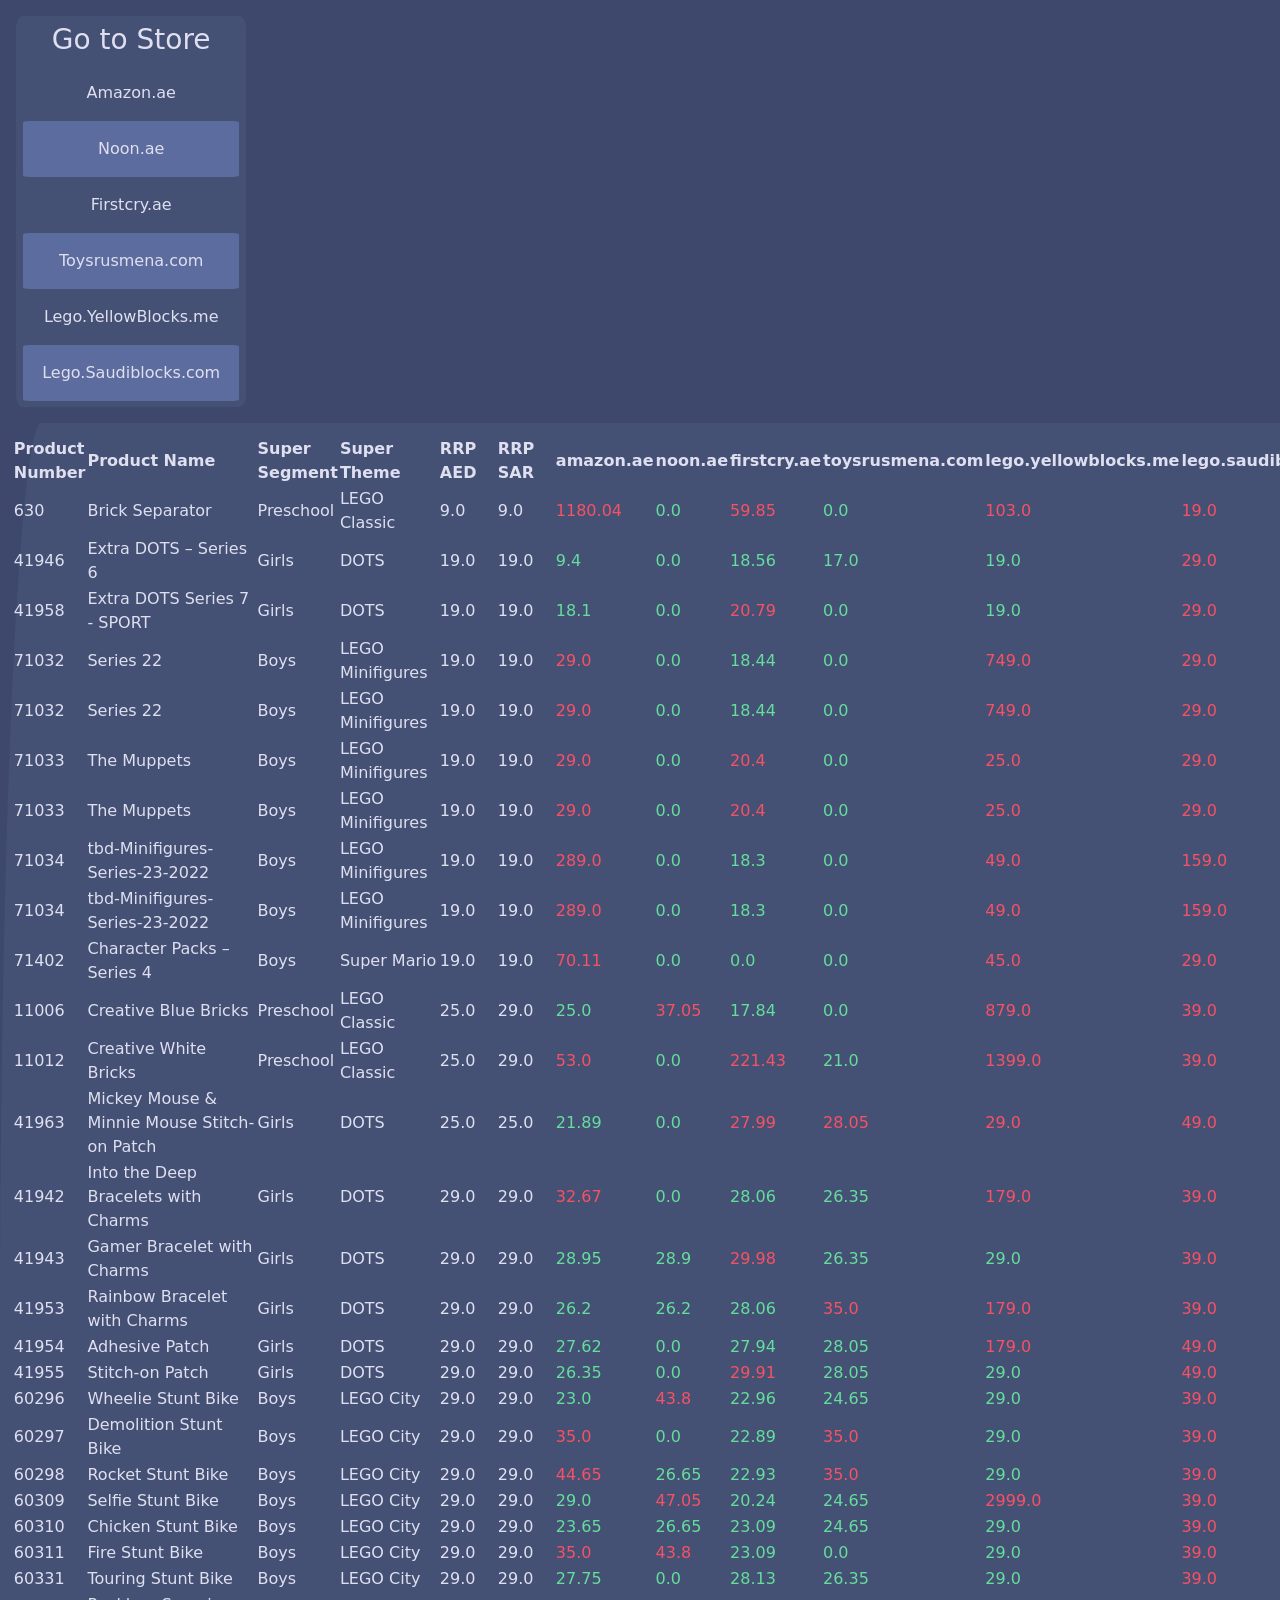
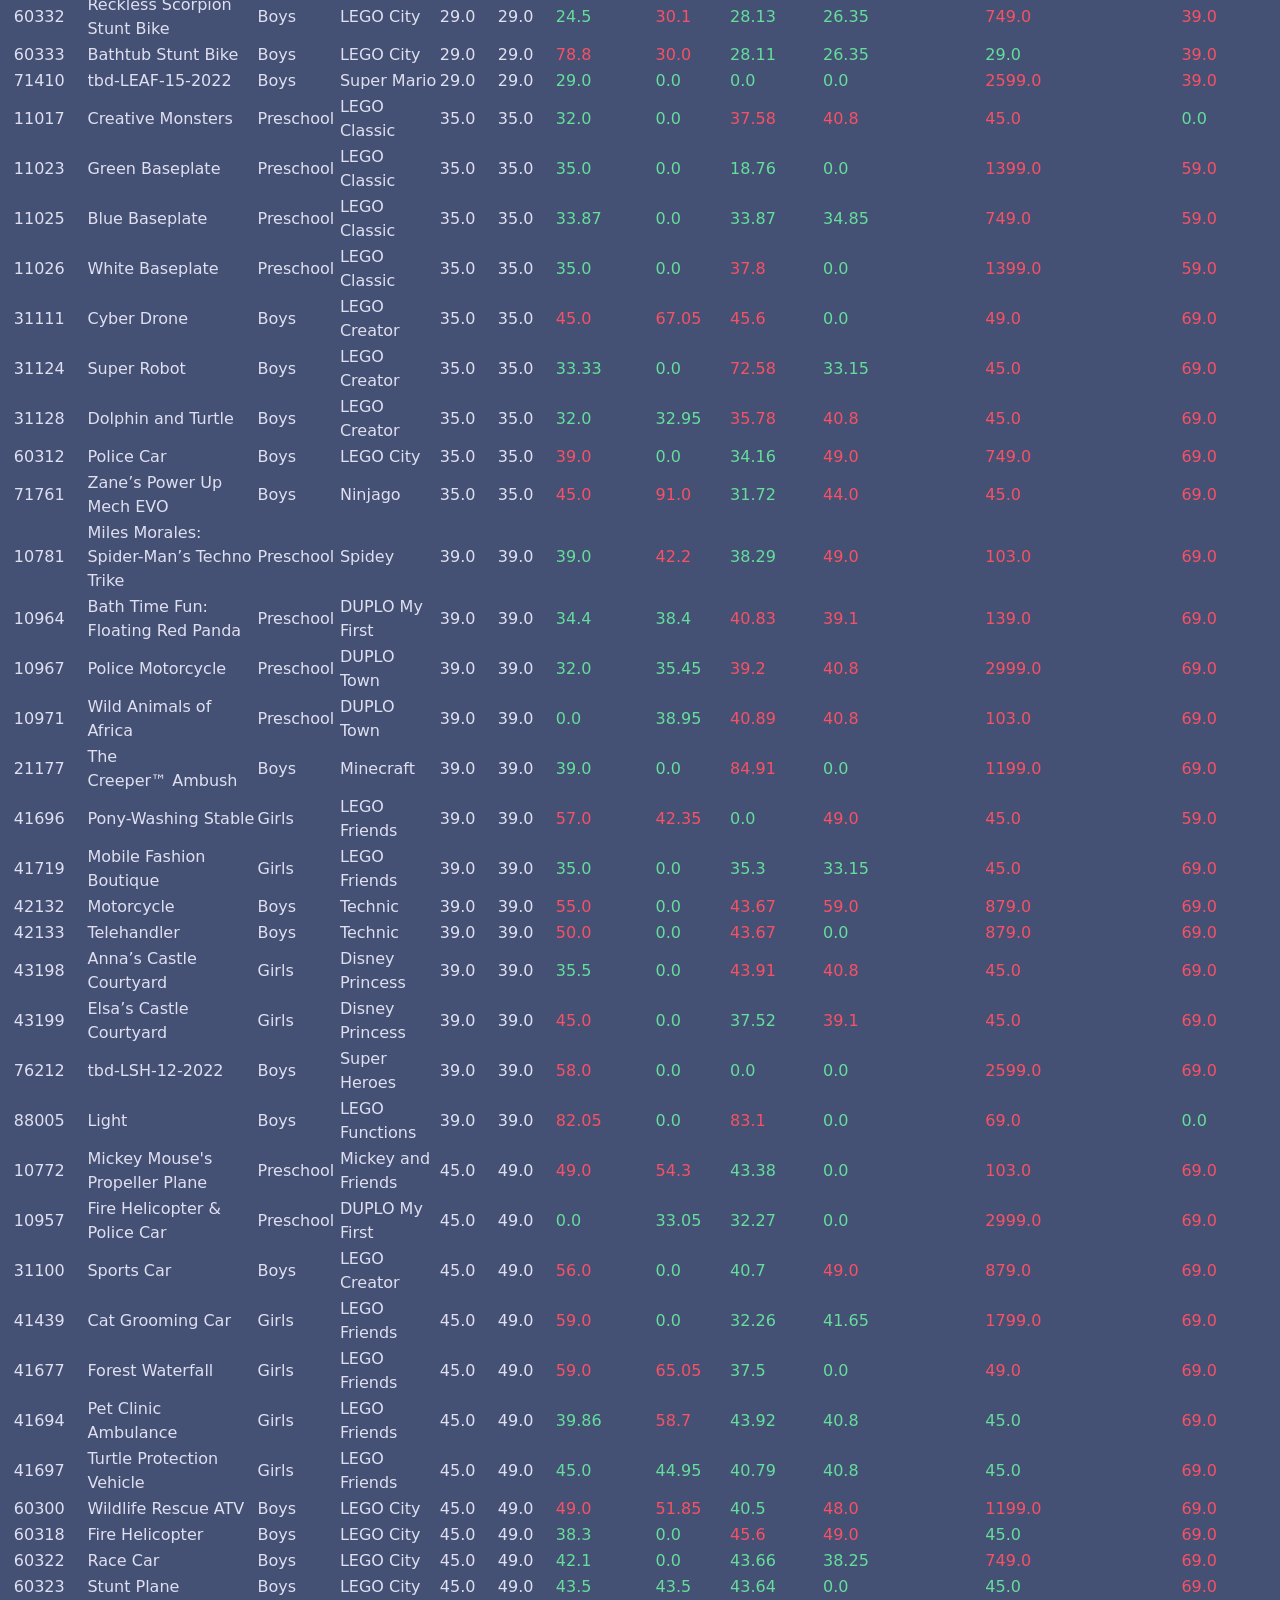
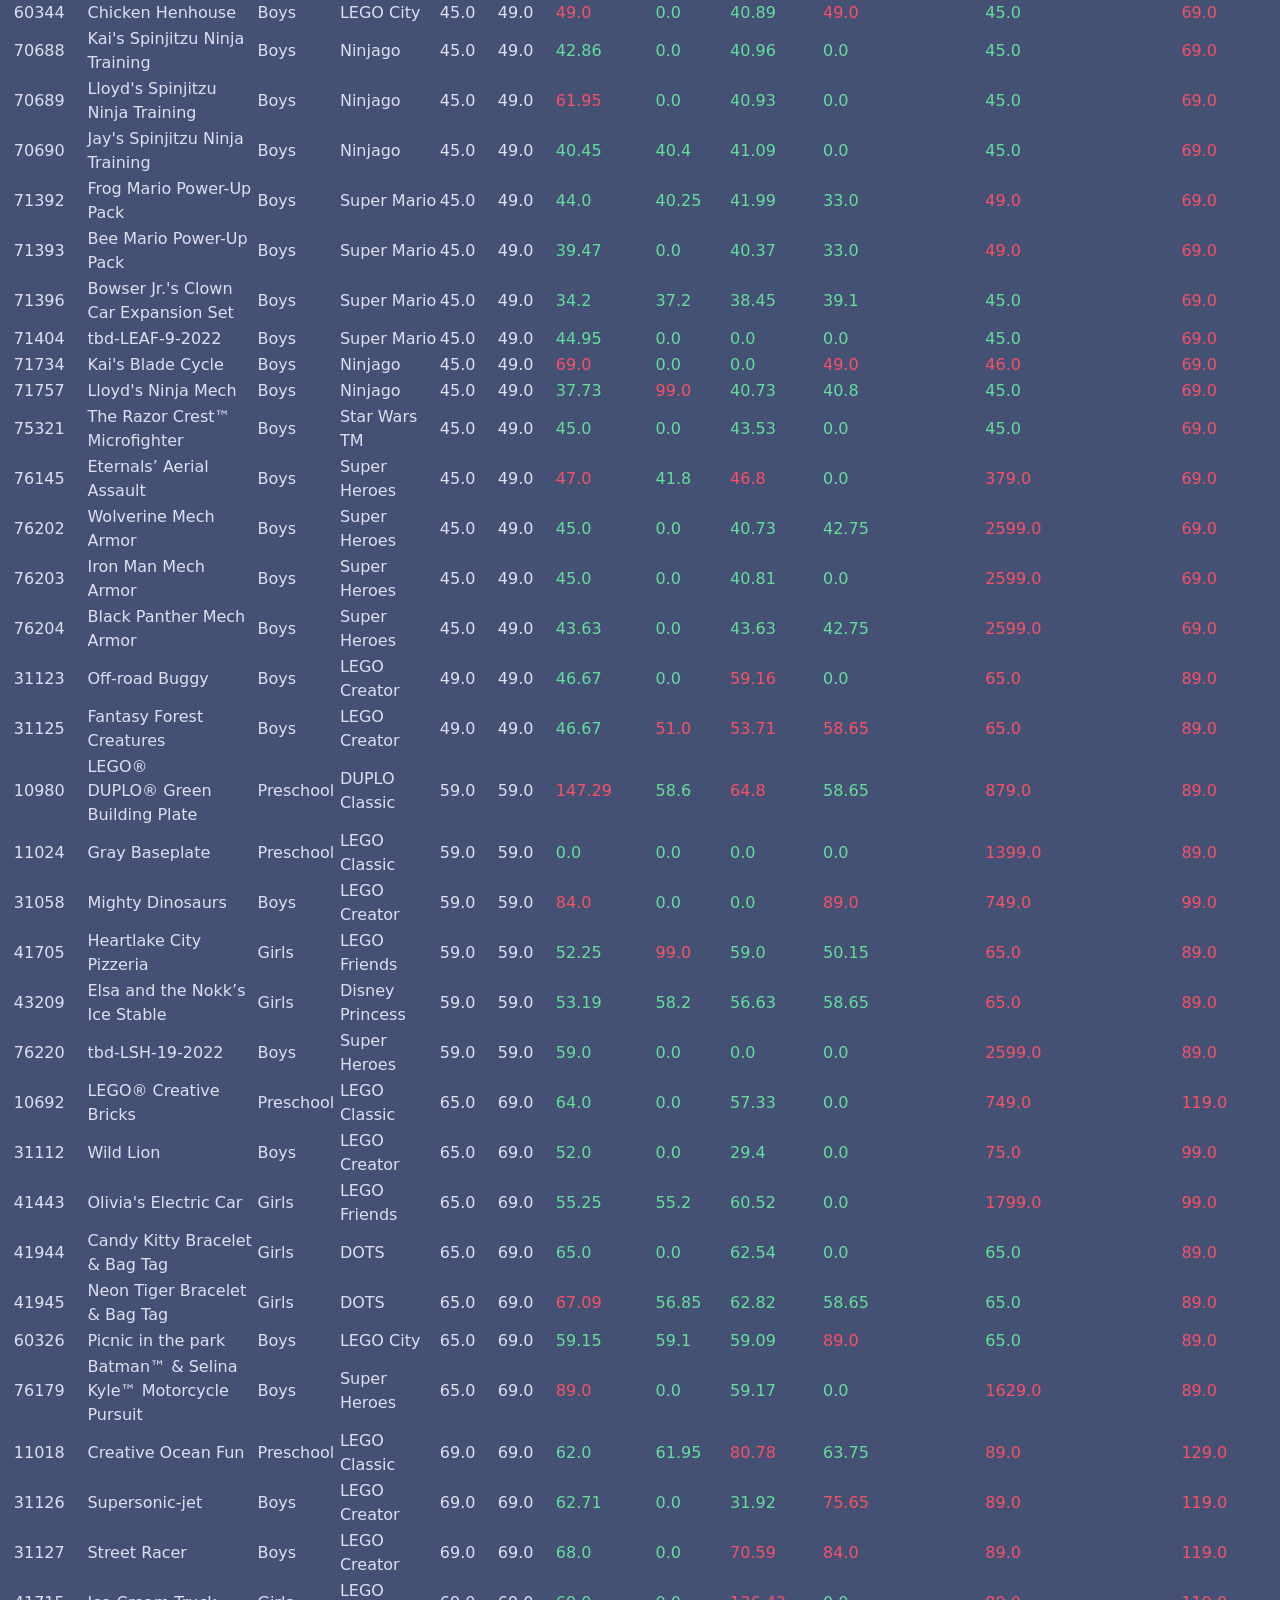
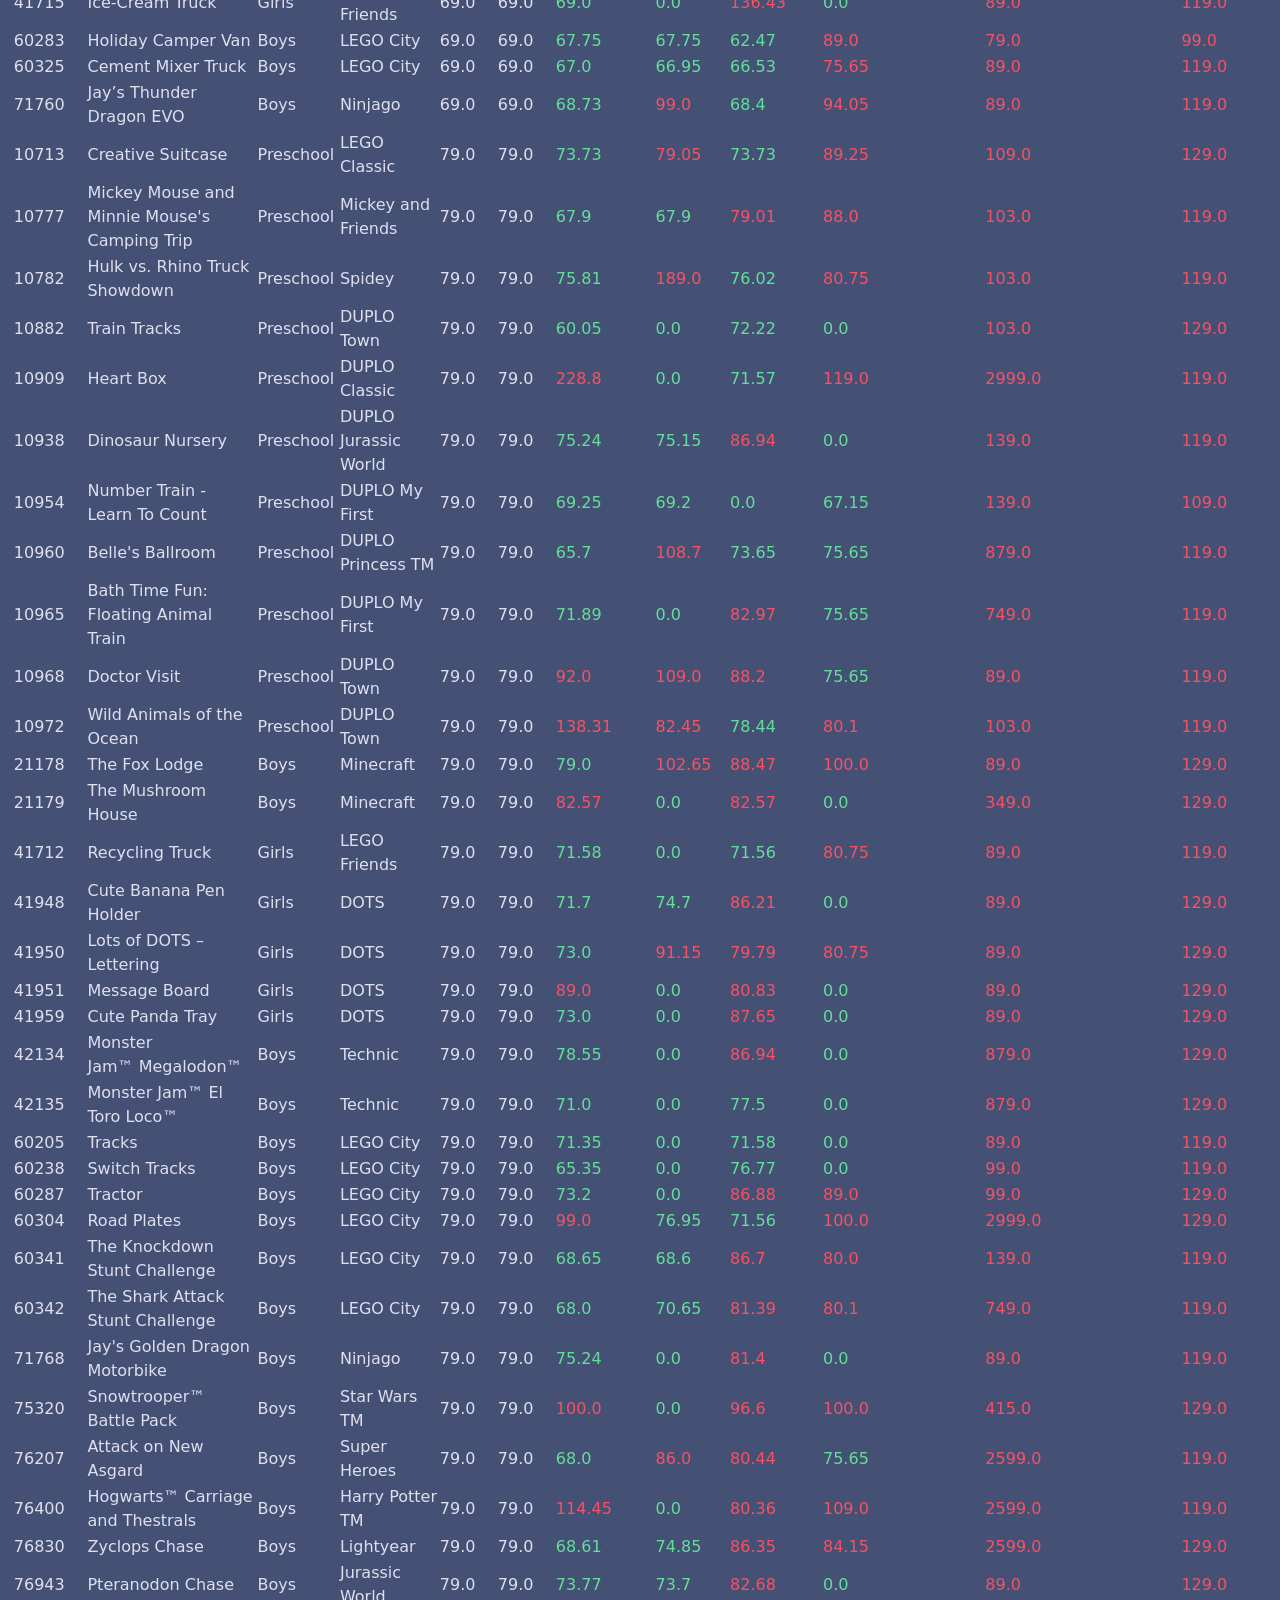
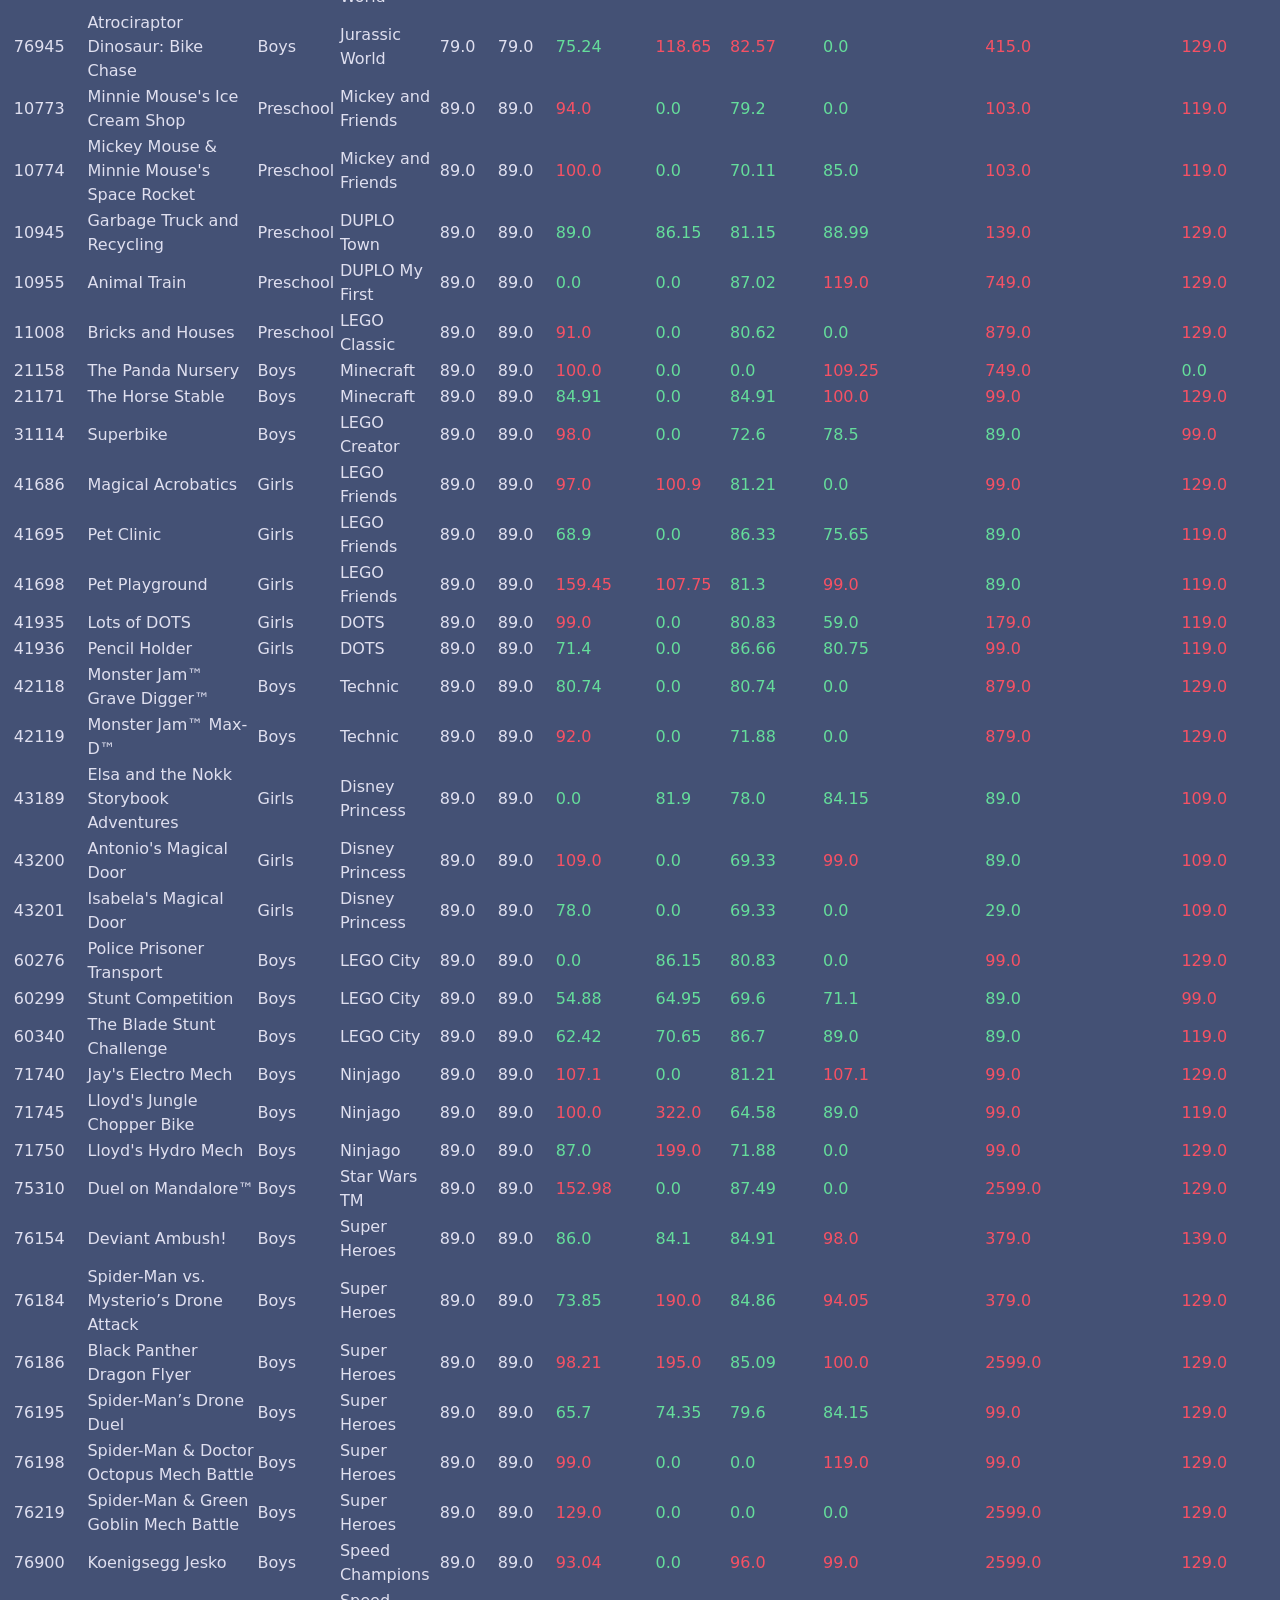
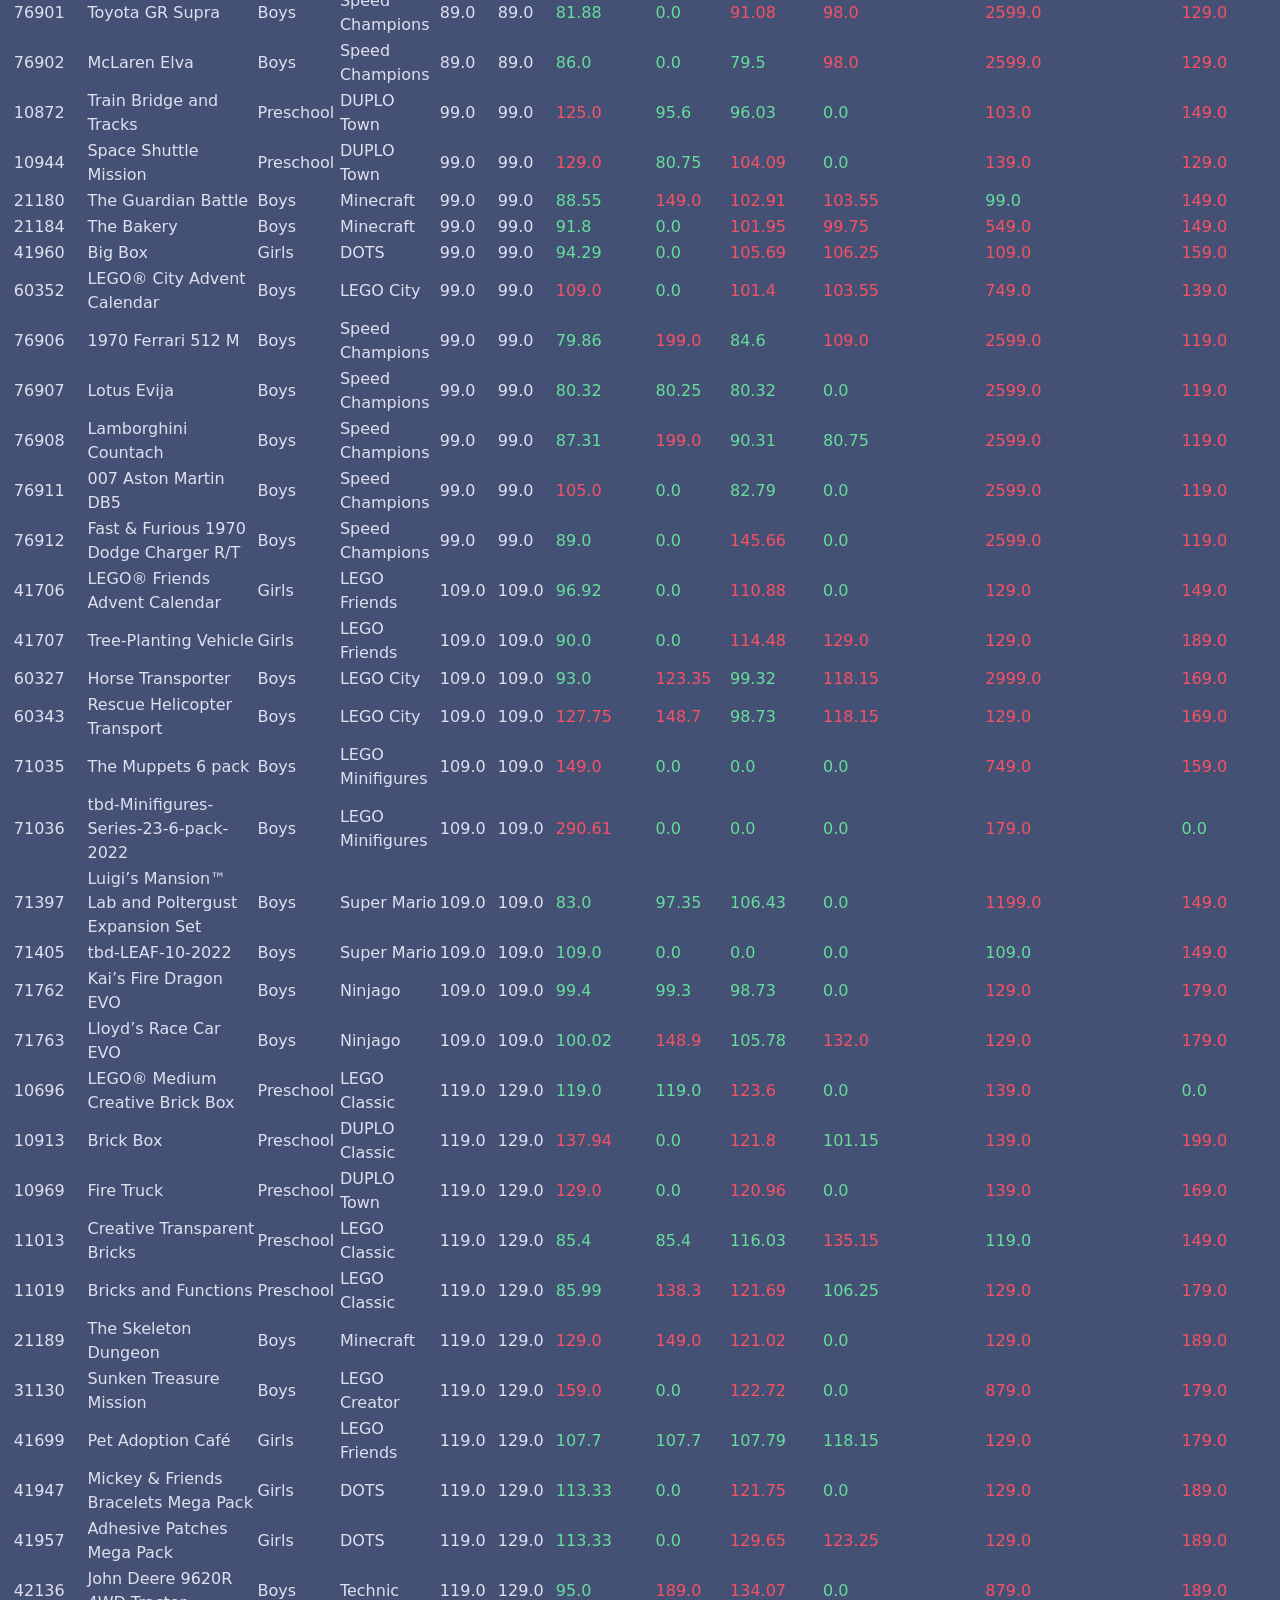
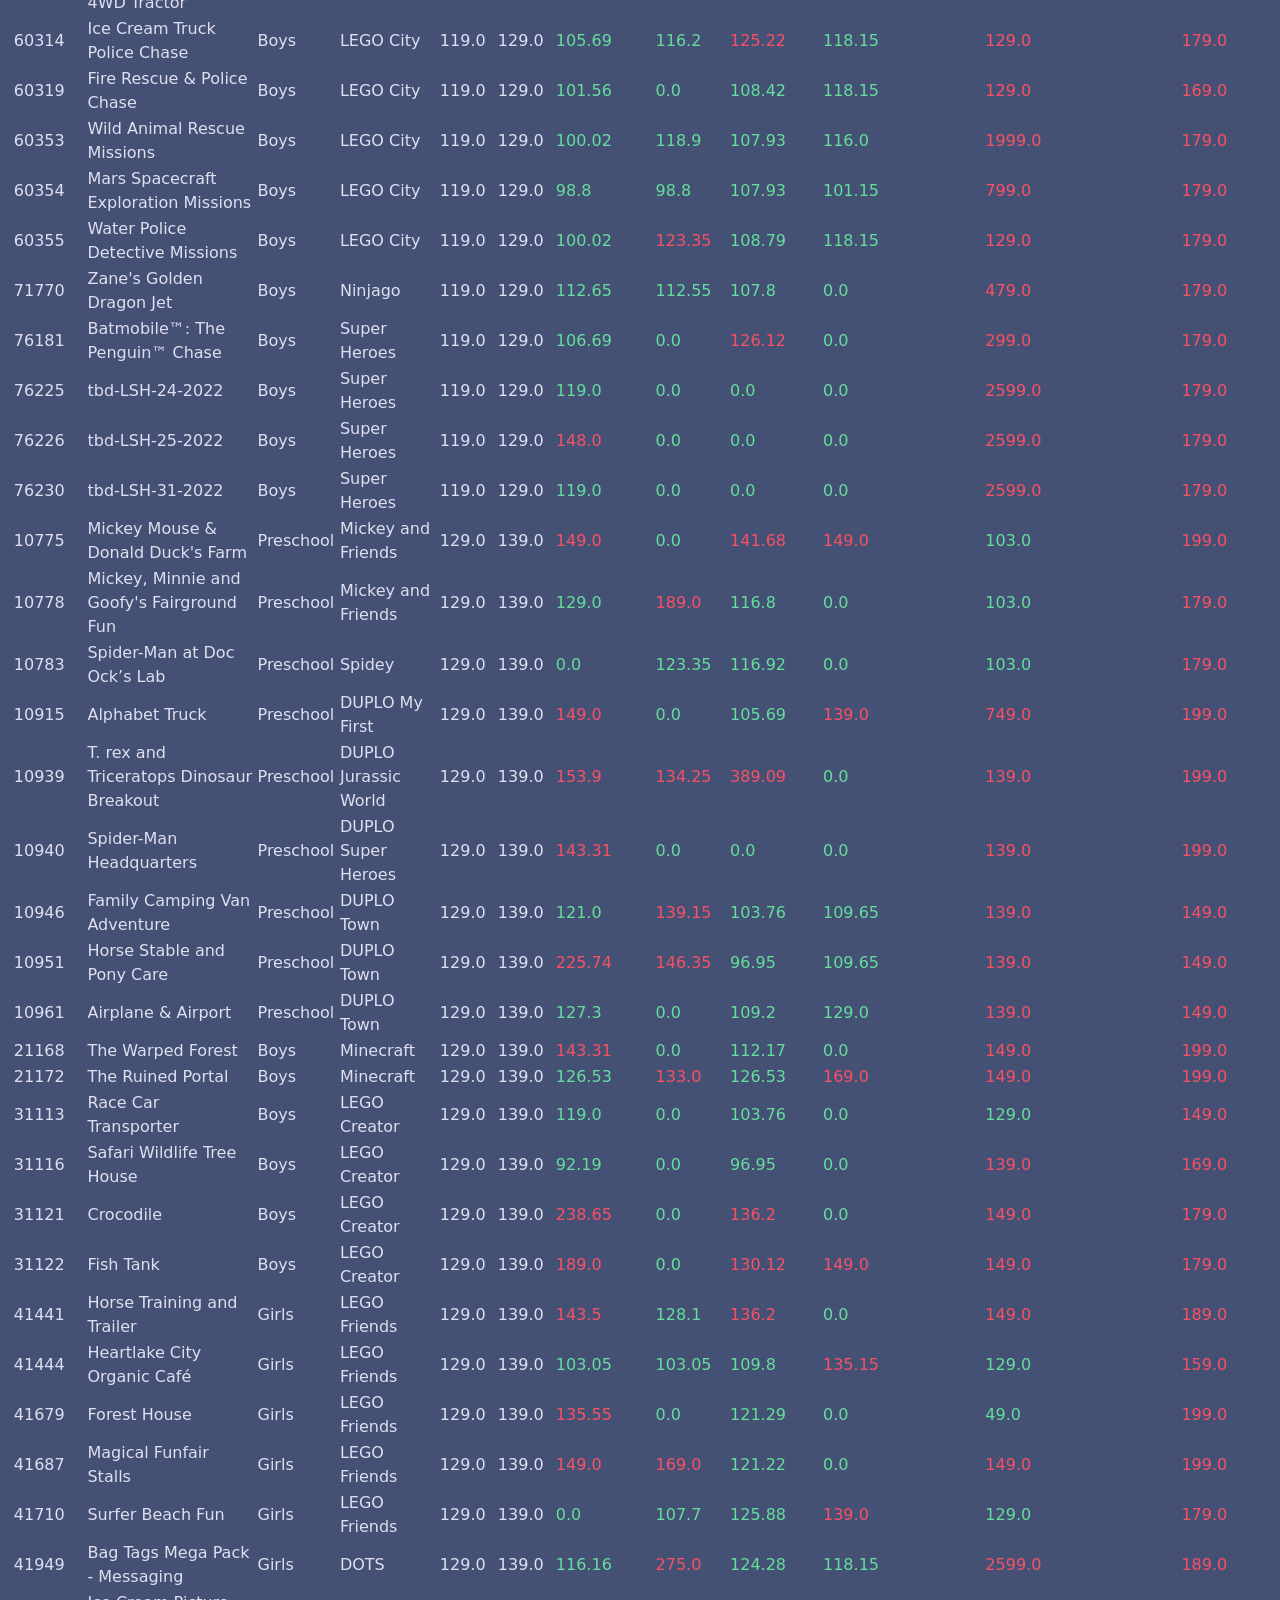
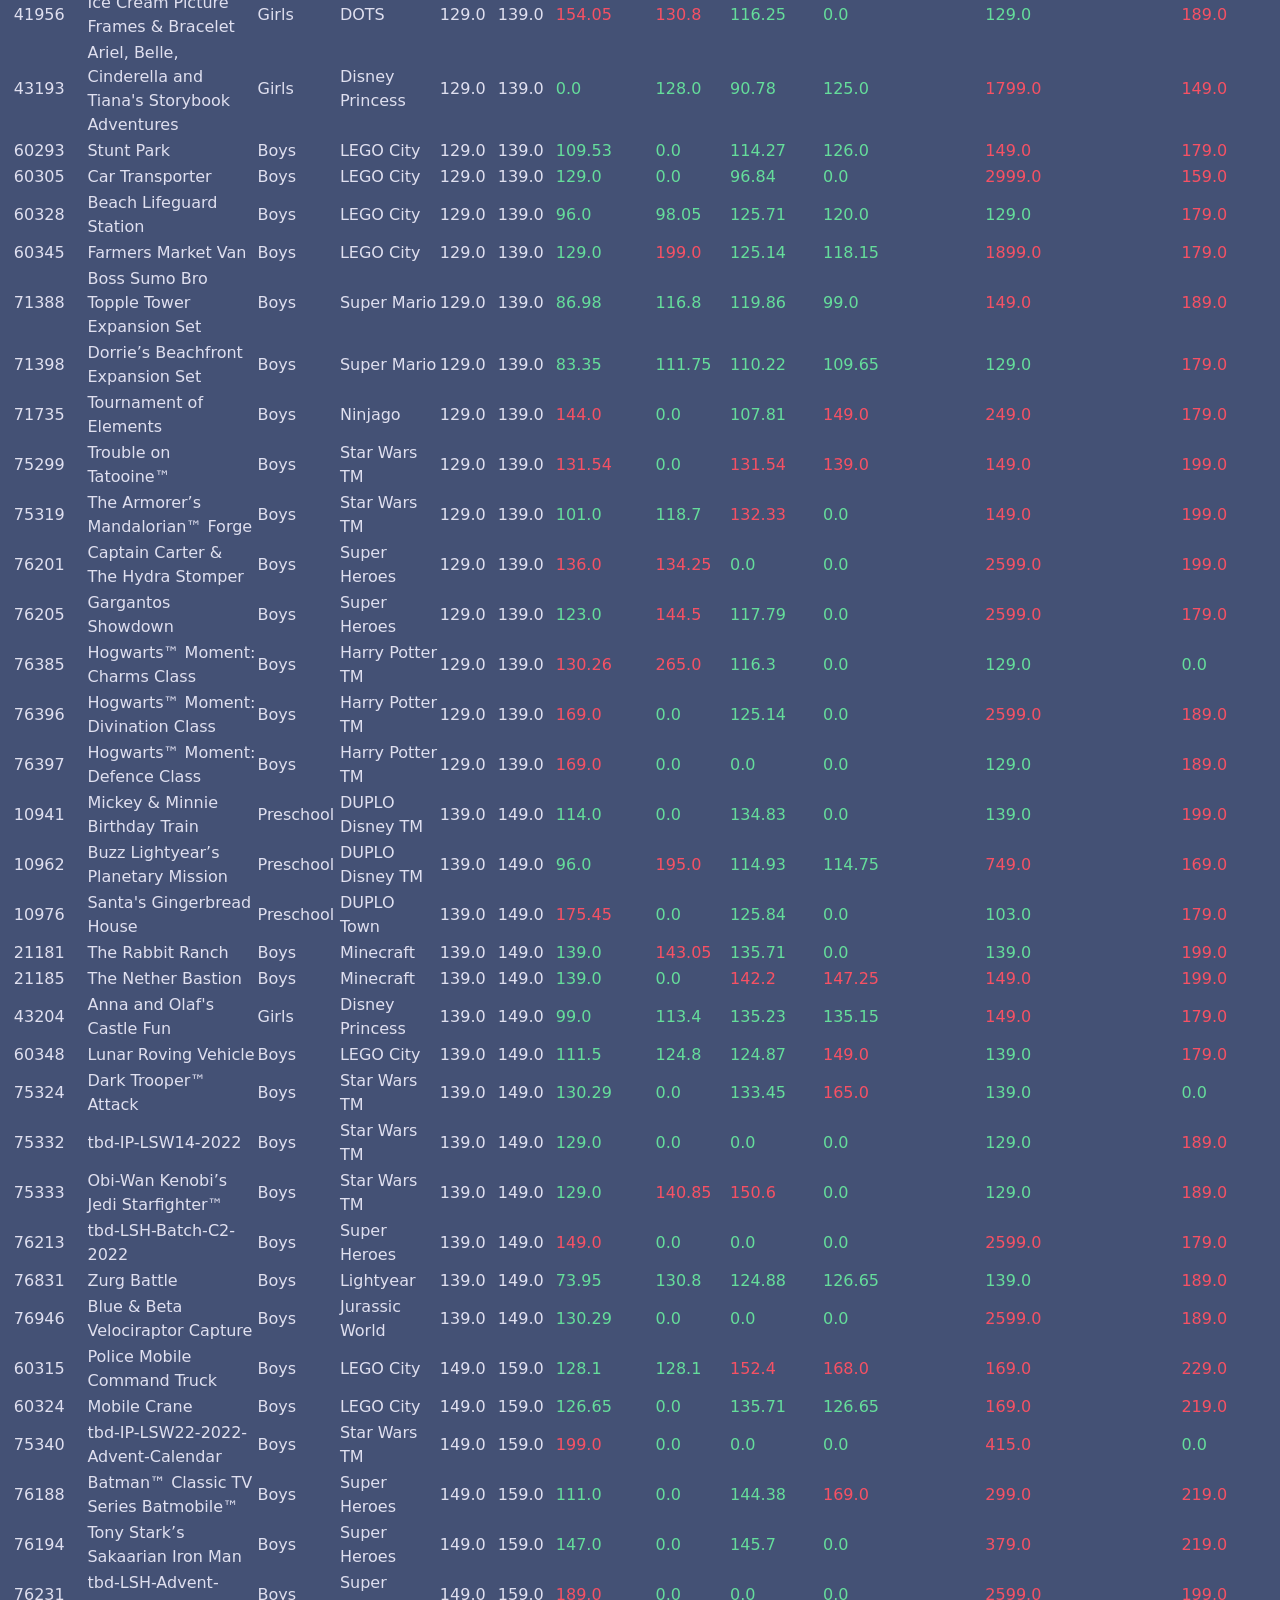
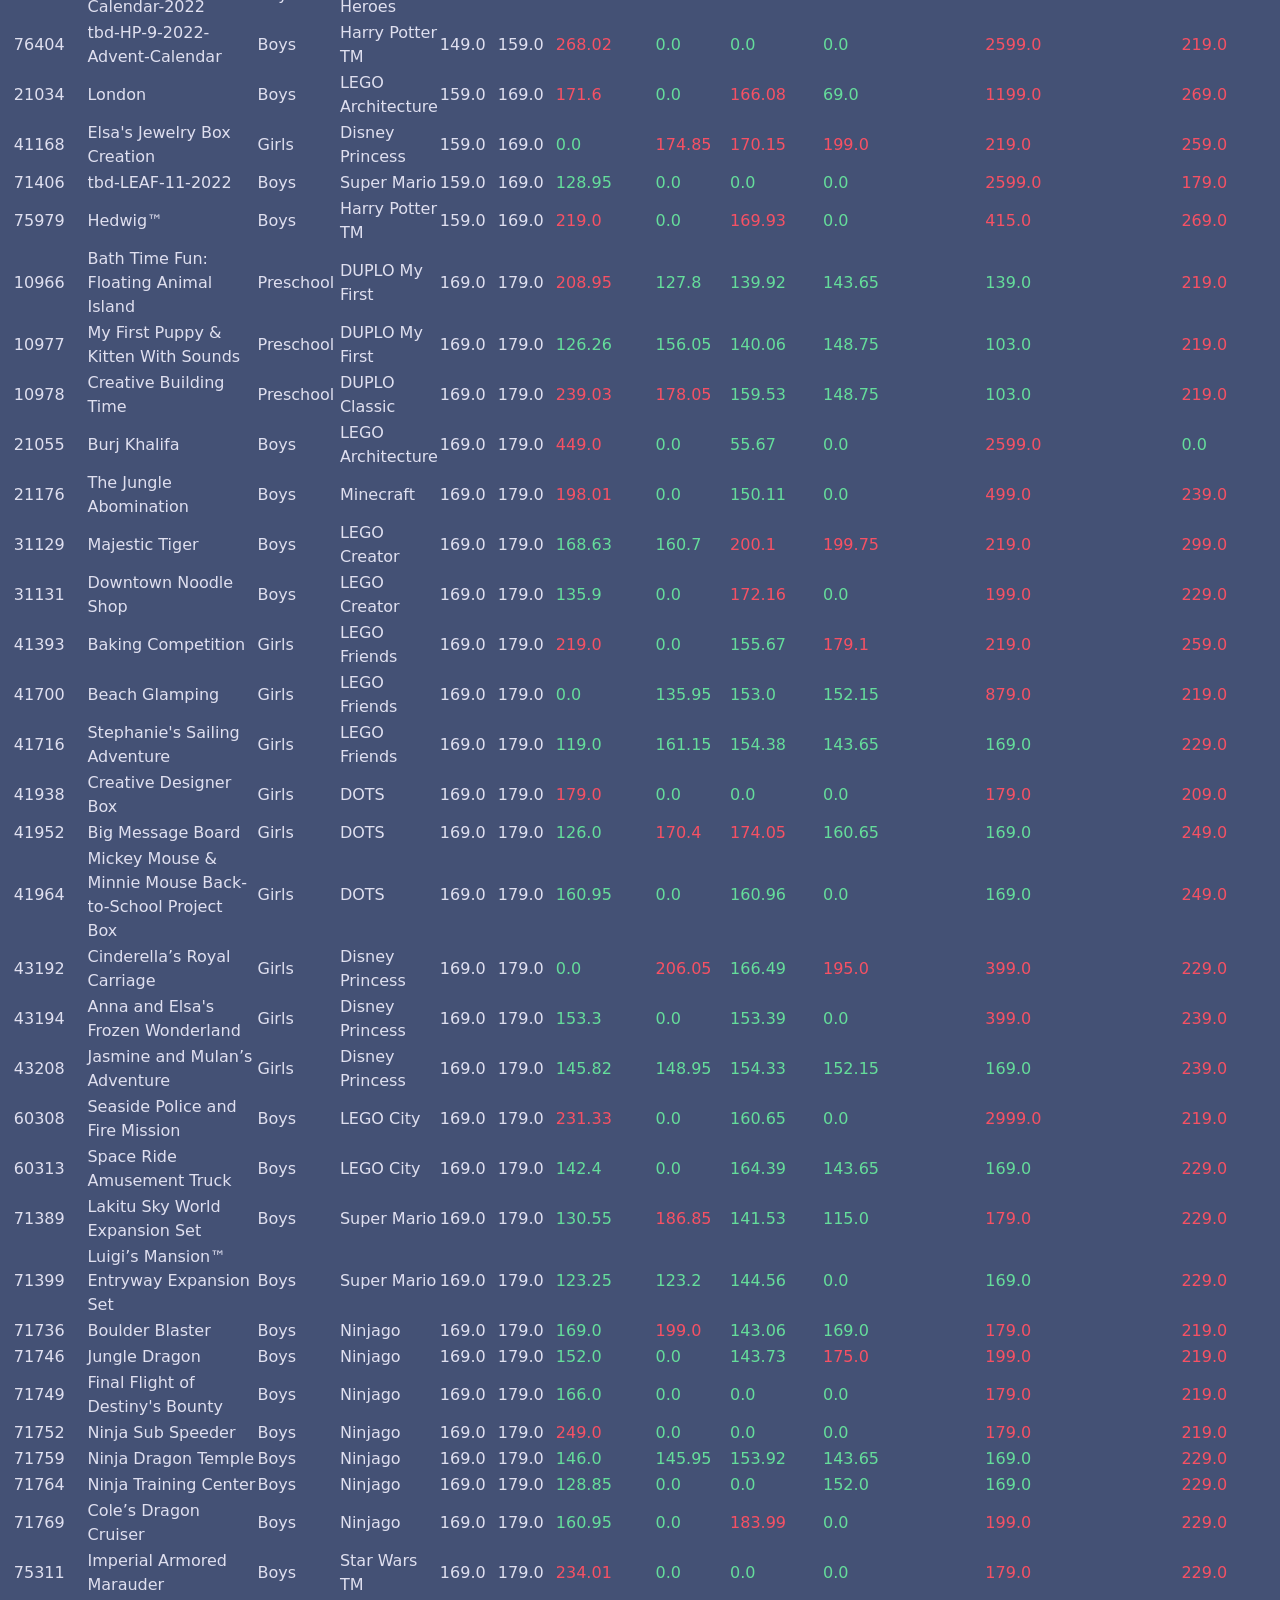
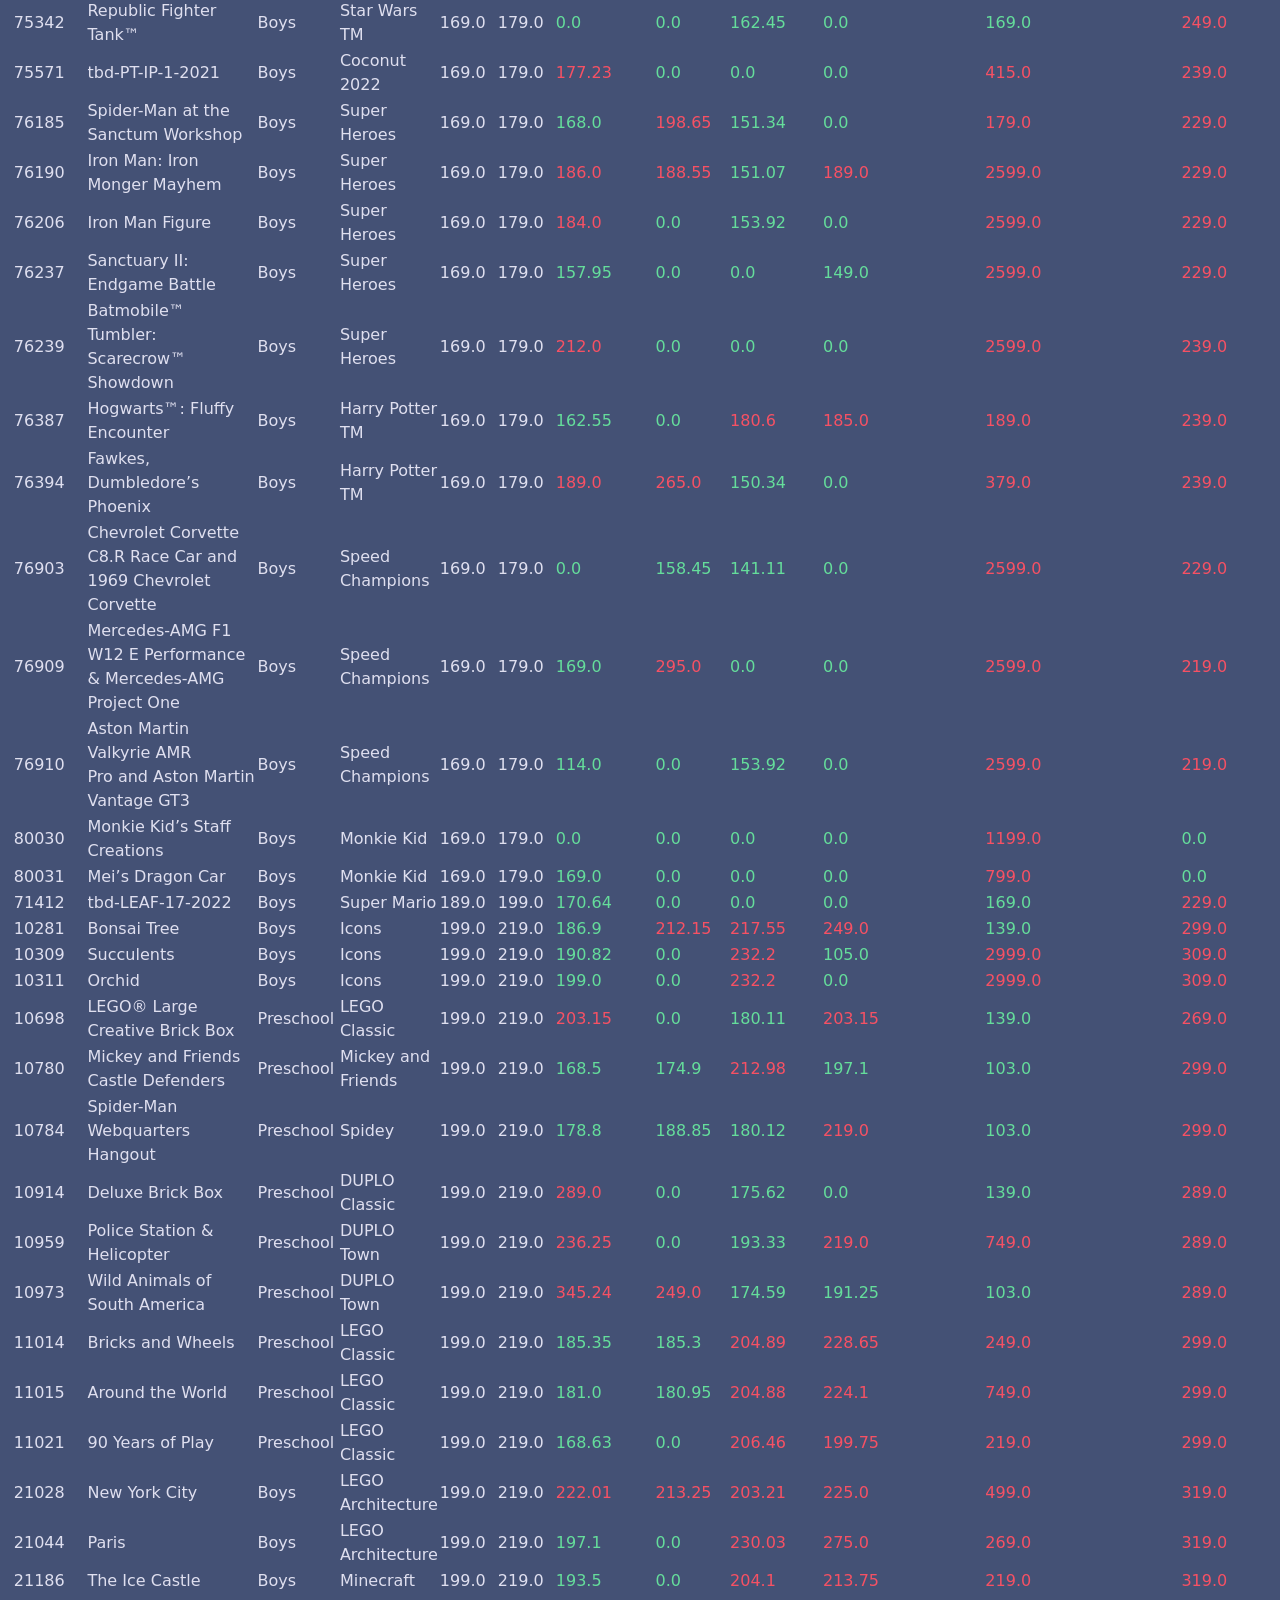
==== commit 241f6230: "resolve o issue" ====
--- a/src/index.html
+++ b/src/index.html
@@ -132,7 +132,7 @@
               
               
               
-                <td  style="color:#dfdfef ;" >630.0</td>
+                <td  style="color:#dfdfef ;" >630</td>
               
               
               
@@ -208,7 +208,7 @@
               
               
               
-                <td  style="color:#dfdfef ;" >41946.0</td>
+                <td  style="color:#dfdfef ;" >41946</td>
               
               
               
@@ -284,7 +284,7 @@
               
               
               
-                <td  style="color:#dfdfef ;" >41958.0</td>
+                <td  style="color:#dfdfef ;" >41958</td>
               
               
               
@@ -360,7 +360,7 @@
               
               
               
-                <td  style="color:#dfdfef ;" >71032.0</td>
+                <td  style="color:#dfdfef ;" >71032</td>
               
               
               
@@ -436,7 +436,7 @@
               
               
               
-                <td  style="color:#dfdfef ;" >71032.0</td>
+                <td  style="color:#dfdfef ;" >71032</td>
               
               
               
@@ -512,7 +512,7 @@
               
               
               
-                <td  style="color:#dfdfef ;" >71033.0</td>
+                <td  style="color:#dfdfef ;" >71033</td>
               
               
               
@@ -588,7 +588,7 @@
               
               
               
-                <td  style="color:#dfdfef ;" >71033.0</td>
+                <td  style="color:#dfdfef ;" >71033</td>
               
               
               
@@ -664,7 +664,7 @@
               
               
               
-                <td  style="color:#dfdfef ;" >71034.0</td>
+                <td  style="color:#dfdfef ;" >71034</td>
               
               
               
@@ -740,7 +740,7 @@
               
               
               
-                <td  style="color:#dfdfef ;" >71034.0</td>
+                <td  style="color:#dfdfef ;" >71034</td>
               
               
               
@@ -816,7 +816,7 @@
               
               
               
-                <td  style="color:#dfdfef ;" >71402.0</td>
+                <td  style="color:#dfdfef ;" >71402</td>
               
               
               
@@ -892,7 +892,7 @@
               
               
               
-                <td  style="color:#dfdfef ;" >11006.0</td>
+                <td  style="color:#dfdfef ;" >11006</td>
               
               
               
@@ -968,7 +968,7 @@
               
               
               
-                <td  style="color:#dfdfef ;" >11012.0</td>
+                <td  style="color:#dfdfef ;" >11012</td>
               
               
               
@@ -1044,7 +1044,7 @@
               
               
               
-                <td  style="color:#dfdfef ;" >41963.0</td>
+                <td  style="color:#dfdfef ;" >41963</td>
               
               
               
@@ -1120,7 +1120,7 @@
               
               
               
-                <td  style="color:#dfdfef ;" >41942.0</td>
+                <td  style="color:#dfdfef ;" >41942</td>
               
               
               
@@ -1196,7 +1196,7 @@
               
               
               
-                <td  style="color:#dfdfef ;" >41943.0</td>
+                <td  style="color:#dfdfef ;" >41943</td>
               
               
               
@@ -1272,7 +1272,7 @@
               
               
               
-                <td  style="color:#dfdfef ;" >41953.0</td>
+                <td  style="color:#dfdfef ;" >41953</td>
               
               
               
@@ -1348,7 +1348,7 @@
               
               
               
-                <td  style="color:#dfdfef ;" >41954.0</td>
+                <td  style="color:#dfdfef ;" >41954</td>
               
               
               
@@ -1424,7 +1424,7 @@
               
               
               
-                <td  style="color:#dfdfef ;" >41955.0</td>
+                <td  style="color:#dfdfef ;" >41955</td>
               
               
               
@@ -1500,7 +1500,7 @@
               
               
               
-                <td  style="color:#dfdfef ;" >60296.0</td>
+                <td  style="color:#dfdfef ;" >60296</td>
               
               
               
@@ -1576,7 +1576,7 @@
               
               
               
-                <td  style="color:#dfdfef ;" >60297.0</td>
+                <td  style="color:#dfdfef ;" >60297</td>
               
               
               
@@ -1652,7 +1652,7 @@
               
               
               
-                <td  style="color:#dfdfef ;" >60298.0</td>
+                <td  style="color:#dfdfef ;" >60298</td>
               
               
               
@@ -1728,7 +1728,7 @@
               
               
               
-                <td  style="color:#dfdfef ;" >60309.0</td>
+                <td  style="color:#dfdfef ;" >60309</td>
               
               
               
@@ -1804,7 +1804,7 @@
               
               
               
-                <td  style="color:#dfdfef ;" >60310.0</td>
+                <td  style="color:#dfdfef ;" >60310</td>
               
               
               
@@ -1880,7 +1880,7 @@
               
               
               
-                <td  style="color:#dfdfef ;" >60311.0</td>
+                <td  style="color:#dfdfef ;" >60311</td>
               
               
               
@@ -1956,7 +1956,7 @@
               
               
               
-                <td  style="color:#dfdfef ;" >60331.0</td>
+                <td  style="color:#dfdfef ;" >60331</td>
               
               
               
@@ -2032,7 +2032,7 @@
               
               
               
-                <td  style="color:#dfdfef ;" >60332.0</td>
+                <td  style="color:#dfdfef ;" >60332</td>
               
               
               
@@ -2108,7 +2108,7 @@
               
               
               
-                <td  style="color:#dfdfef ;" >60333.0</td>
+                <td  style="color:#dfdfef ;" >60333</td>
               
               
               
@@ -2184,7 +2184,7 @@
               
               
               
-                <td  style="color:#dfdfef ;" >71410.0</td>
+                <td  style="color:#dfdfef ;" >71410</td>
               
               
               
@@ -2260,7 +2260,7 @@
               
               
               
-                <td  style="color:#dfdfef ;" >11017.0</td>
+                <td  style="color:#dfdfef ;" >11017</td>
               
               
               
@@ -2336,7 +2336,7 @@
               
               
               
-                <td  style="color:#dfdfef ;" >11023.0</td>
+                <td  style="color:#dfdfef ;" >11023</td>
               
               
               
@@ -2412,7 +2412,7 @@
               
               
               
-                <td  style="color:#dfdfef ;" >11025.0</td>
+                <td  style="color:#dfdfef ;" >11025</td>
               
               
               
@@ -2488,7 +2488,7 @@
               
               
               
-                <td  style="color:#dfdfef ;" >11026.0</td>
+                <td  style="color:#dfdfef ;" >11026</td>
               
               
               
@@ -2564,7 +2564,7 @@
               
               
               
-                <td  style="color:#dfdfef ;" >31111.0</td>
+                <td  style="color:#dfdfef ;" >31111</td>
               
               
               
@@ -2640,7 +2640,7 @@
               
               
               
-                <td  style="color:#dfdfef ;" >31124.0</td>
+                <td  style="color:#dfdfef ;" >31124</td>
               
               
               
@@ -2716,7 +2716,7 @@
               
               
               
-                <td  style="color:#dfdfef ;" >31128.0</td>
+                <td  style="color:#dfdfef ;" >31128</td>
               
               
               
@@ -2792,7 +2792,7 @@
               
               
               
-                <td  style="color:#dfdfef ;" >60312.0</td>
+                <td  style="color:#dfdfef ;" >60312</td>
               
               
               
@@ -2868,7 +2868,7 @@
               
               
               
-                <td  style="color:#dfdfef ;" >71761.0</td>
+                <td  style="color:#dfdfef ;" >71761</td>
               
               
               
@@ -2944,7 +2944,7 @@
               
               
               
-                <td  style="color:#dfdfef ;" >10781.0</td>
+                <td  style="color:#dfdfef ;" >10781</td>
               
               
               
@@ -3020,7 +3020,7 @@
               
               
               
-                <td  style="color:#dfdfef ;" >10964.0</td>
+                <td  style="color:#dfdfef ;" >10964</td>
               
               
               
@@ -3096,7 +3096,7 @@
               
               
               
-                <td  style="color:#dfdfef ;" >10967.0</td>
+                <td  style="color:#dfdfef ;" >10967</td>
               
               
               
@@ -3172,7 +3172,7 @@
               
               
               
-                <td  style="color:#dfdfef ;" >10971.0</td>
+                <td  style="color:#dfdfef ;" >10971</td>
               
               
               
@@ -3248,7 +3248,7 @@
               
               
               
-                <td  style="color:#dfdfef ;" >21177.0</td>
+                <td  style="color:#dfdfef ;" >21177</td>
               
               
               
@@ -3324,7 +3324,7 @@
               
               
               
-                <td  style="color:#dfdfef ;" >41696.0</td>
+                <td  style="color:#dfdfef ;" >41696</td>
               
               
               
@@ -3400,7 +3400,7 @@
               
               
               
-                <td  style="color:#dfdfef ;" >41719.0</td>
+                <td  style="color:#dfdfef ;" >41719</td>
               
               
               
@@ -3476,7 +3476,7 @@
               
               
               
-                <td  style="color:#dfdfef ;" >42132.0</td>
+                <td  style="color:#dfdfef ;" >42132</td>
               
               
               
@@ -3552,7 +3552,7 @@
               
               
               
-                <td  style="color:#dfdfef ;" >42133.0</td>
+                <td  style="color:#dfdfef ;" >42133</td>
               
               
               
@@ -3628,7 +3628,7 @@
               
               
               
-                <td  style="color:#dfdfef ;" >43198.0</td>
+                <td  style="color:#dfdfef ;" >43198</td>
               
               
               
@@ -3704,7 +3704,7 @@
               
               
               
-                <td  style="color:#dfdfef ;" >43199.0</td>
+                <td  style="color:#dfdfef ;" >43199</td>
               
               
               
@@ -3780,7 +3780,7 @@
               
               
               
-                <td  style="color:#dfdfef ;" >76212.0</td>
+                <td  style="color:#dfdfef ;" >76212</td>
               
               
               
@@ -3856,7 +3856,7 @@
               
               
               
-                <td  style="color:#dfdfef ;" >88005.0</td>
+                <td  style="color:#dfdfef ;" >88005</td>
               
               
               
@@ -3932,7 +3932,7 @@
               
               
               
-                <td  style="color:#dfdfef ;" >10772.0</td>
+                <td  style="color:#dfdfef ;" >10772</td>
               
               
               
@@ -4008,7 +4008,7 @@
               
               
               
-                <td  style="color:#dfdfef ;" >10957.0</td>
+                <td  style="color:#dfdfef ;" >10957</td>
               
               
               
@@ -4084,7 +4084,7 @@
               
               
               
-                <td  style="color:#dfdfef ;" >31100.0</td>
+                <td  style="color:#dfdfef ;" >31100</td>
               
               
               
@@ -4160,7 +4160,7 @@
               
               
               
-                <td  style="color:#dfdfef ;" >41439.0</td>
+                <td  style="color:#dfdfef ;" >41439</td>
               
               
               
@@ -4236,7 +4236,7 @@
               
               
               
-                <td  style="color:#dfdfef ;" >41677.0</td>
+                <td  style="color:#dfdfef ;" >41677</td>
               
               
               
@@ -4312,7 +4312,7 @@
               
               
               
-                <td  style="color:#dfdfef ;" >41694.0</td>
+                <td  style="color:#dfdfef ;" >41694</td>
               
               
               
@@ -4388,7 +4388,7 @@
               
               
               
-                <td  style="color:#dfdfef ;" >41697.0</td>
+                <td  style="color:#dfdfef ;" >41697</td>
               
               
               
@@ -4464,7 +4464,7 @@
               
               
               
-                <td  style="color:#dfdfef ;" >60300.0</td>
+                <td  style="color:#dfdfef ;" >60300</td>
               
               
               
@@ -4540,7 +4540,7 @@
               
               
               
-                <td  style="color:#dfdfef ;" >60318.0</td>
+                <td  style="color:#dfdfef ;" >60318</td>
               
               
               
@@ -4616,7 +4616,7 @@
               
               
               
-                <td  style="color:#dfdfef ;" >60322.0</td>
+                <td  style="color:#dfdfef ;" >60322</td>
               
               
               
@@ -4692,7 +4692,7 @@
               
               
               
-                <td  style="color:#dfdfef ;" >60323.0</td>
+                <td  style="color:#dfdfef ;" >60323</td>
               
               
               
@@ -4768,7 +4768,7 @@
               
               
               
-                <td  style="color:#dfdfef ;" >60344.0</td>
+                <td  style="color:#dfdfef ;" >60344</td>
               
               
               
@@ -4844,7 +4844,7 @@
               
               
               
-                <td  style="color:#dfdfef ;" >70688.0</td>
+                <td  style="color:#dfdfef ;" >70688</td>
               
               
               
@@ -4920,7 +4920,7 @@
               
               
               
-                <td  style="color:#dfdfef ;" >70689.0</td>
+                <td  style="color:#dfdfef ;" >70689</td>
               
               
               
@@ -4996,7 +4996,7 @@
               
               
               
-                <td  style="color:#dfdfef ;" >70690.0</td>
+                <td  style="color:#dfdfef ;" >70690</td>
               
               
               
@@ -5072,7 +5072,7 @@
               
               
               
-                <td  style="color:#dfdfef ;" >71392.0</td>
+                <td  style="color:#dfdfef ;" >71392</td>
               
               
               
@@ -5148,7 +5148,7 @@
               
               
               
-                <td  style="color:#dfdfef ;" >71393.0</td>
+                <td  style="color:#dfdfef ;" >71393</td>
               
               
               
@@ -5224,7 +5224,7 @@
               
               
               
-                <td  style="color:#dfdfef ;" >71396.0</td>
+                <td  style="color:#dfdfef ;" >71396</td>
               
               
               
@@ -5300,7 +5300,7 @@
               
               
               
-                <td  style="color:#dfdfef ;" >71404.0</td>
+                <td  style="color:#dfdfef ;" >71404</td>
               
               
               
@@ -5376,7 +5376,7 @@
               
               
               
-                <td  style="color:#dfdfef ;" >71734.0</td>
+                <td  style="color:#dfdfef ;" >71734</td>
               
               
               
@@ -5452,7 +5452,7 @@
               
               
               
-                <td  style="color:#dfdfef ;" >71757.0</td>
+                <td  style="color:#dfdfef ;" >71757</td>
               
               
               
@@ -5528,7 +5528,7 @@
               
               
               
-                <td  style="color:#dfdfef ;" >75321.0</td>
+                <td  style="color:#dfdfef ;" >75321</td>
               
               
               
@@ -5604,7 +5604,7 @@
               
               
               
-                <td  style="color:#dfdfef ;" >76145.0</td>
+                <td  style="color:#dfdfef ;" >76145</td>
               
               
               
@@ -5680,7 +5680,7 @@
               
               
               
-                <td  style="color:#dfdfef ;" >76202.0</td>
+                <td  style="color:#dfdfef ;" >76202</td>
               
               
               
@@ -5756,7 +5756,7 @@
               
               
               
-                <td  style="color:#dfdfef ;" >76203.0</td>
+                <td  style="color:#dfdfef ;" >76203</td>
               
               
               
@@ -5832,7 +5832,7 @@
               
               
               
-                <td  style="color:#dfdfef ;" >76204.0</td>
+                <td  style="color:#dfdfef ;" >76204</td>
               
               
               
@@ -5908,7 +5908,7 @@
               
               
               
-                <td  style="color:#dfdfef ;" >31123.0</td>
+                <td  style="color:#dfdfef ;" >31123</td>
               
               
               
@@ -5984,7 +5984,7 @@
               
               
               
-                <td  style="color:#dfdfef ;" >31125.0</td>
+                <td  style="color:#dfdfef ;" >31125</td>
               
               
               
@@ -6060,7 +6060,7 @@
               
               
               
-                <td  style="color:#dfdfef ;" >10980.0</td>
+                <td  style="color:#dfdfef ;" >10980</td>
               
               
               
@@ -6136,7 +6136,7 @@
               
               
               
-                <td  style="color:#dfdfef ;" >11024.0</td>
+                <td  style="color:#dfdfef ;" >11024</td>
               
               
               
@@ -6212,7 +6212,7 @@
               
               
               
-                <td  style="color:#dfdfef ;" >31058.0</td>
+                <td  style="color:#dfdfef ;" >31058</td>
               
               
               
@@ -6288,7 +6288,7 @@
               
               
               
-                <td  style="color:#dfdfef ;" >41705.0</td>
+                <td  style="color:#dfdfef ;" >41705</td>
               
               
               
@@ -6364,7 +6364,7 @@
               
               
               
-                <td  style="color:#dfdfef ;" >43209.0</td>
+                <td  style="color:#dfdfef ;" >43209</td>
               
               
               
@@ -6440,7 +6440,7 @@
               
               
               
-                <td  style="color:#dfdfef ;" >76220.0</td>
+                <td  style="color:#dfdfef ;" >76220</td>
               
               
               
@@ -6516,7 +6516,7 @@
               
               
               
-                <td  style="color:#dfdfef ;" >10692.0</td>
+                <td  style="color:#dfdfef ;" >10692</td>
               
               
               
@@ -6592,7 +6592,7 @@
               
               
               
-                <td  style="color:#dfdfef ;" >31112.0</td>
+                <td  style="color:#dfdfef ;" >31112</td>
               
               
               
@@ -6668,7 +6668,7 @@
               
               
               
-                <td  style="color:#dfdfef ;" >41443.0</td>
+                <td  style="color:#dfdfef ;" >41443</td>
               
               
               
@@ -6744,7 +6744,7 @@
               
               
               
-                <td  style="color:#dfdfef ;" >41944.0</td>
+                <td  style="color:#dfdfef ;" >41944</td>
               
               
               
@@ -6820,7 +6820,7 @@
               
               
               
-                <td  style="color:#dfdfef ;" >41945.0</td>
+                <td  style="color:#dfdfef ;" >41945</td>
               
               
               
@@ -6896,7 +6896,7 @@
               
               
               
-                <td  style="color:#dfdfef ;" >60326.0</td>
+                <td  style="color:#dfdfef ;" >60326</td>
               
               
               
@@ -6972,7 +6972,7 @@
               
               
               
-                <td  style="color:#dfdfef ;" >76179.0</td>
+                <td  style="color:#dfdfef ;" >76179</td>
               
               
               
@@ -7048,7 +7048,7 @@
               
               
               
-                <td  style="color:#dfdfef ;" >11018.0</td>
+                <td  style="color:#dfdfef ;" >11018</td>
               
               
               
@@ -7124,7 +7124,7 @@
               
               
               
-                <td  style="color:#dfdfef ;" >31126.0</td>
+                <td  style="color:#dfdfef ;" >31126</td>
               
               
               
@@ -7200,7 +7200,7 @@
               
               
               
-                <td  style="color:#dfdfef ;" >31127.0</td>
+                <td  style="color:#dfdfef ;" >31127</td>
               
               
               
@@ -7276,7 +7276,7 @@
               
               
               
-                <td  style="color:#dfdfef ;" >41715.0</td>
+                <td  style="color:#dfdfef ;" >41715</td>
               
               
               
@@ -7352,7 +7352,7 @@
               
               
               
-                <td  style="color:#dfdfef ;" >60283.0</td>
+                <td  style="color:#dfdfef ;" >60283</td>
               
               
               
@@ -7428,7 +7428,7 @@
               
               
               
-                <td  style="color:#dfdfef ;" >60325.0</td>
+                <td  style="color:#dfdfef ;" >60325</td>
               
               
               
@@ -7504,7 +7504,7 @@
               
               
               
-                <td  style="color:#dfdfef ;" >71760.0</td>
+                <td  style="color:#dfdfef ;" >71760</td>
               
               
               
@@ -7580,7 +7580,7 @@
               
               
               
-                <td  style="color:#dfdfef ;" >10713.0</td>
+                <td  style="color:#dfdfef ;" >10713</td>
               
               
               
@@ -7656,7 +7656,7 @@
               
               
               
-                <td  style="color:#dfdfef ;" >10777.0</td>
+                <td  style="color:#dfdfef ;" >10777</td>
               
               
               
@@ -7732,7 +7732,7 @@
               
               
               
-                <td  style="color:#dfdfef ;" >10782.0</td>
+                <td  style="color:#dfdfef ;" >10782</td>
               
               
               
@@ -7808,7 +7808,7 @@
               
               
               
-                <td  style="color:#dfdfef ;" >10882.0</td>
+                <td  style="color:#dfdfef ;" >10882</td>
               
               
               
@@ -7884,7 +7884,7 @@
               
               
               
-                <td  style="color:#dfdfef ;" >10909.0</td>
+                <td  style="color:#dfdfef ;" >10909</td>
               
               
               
@@ -7960,7 +7960,7 @@
               
               
               
-                <td  style="color:#dfdfef ;" >10938.0</td>
+                <td  style="color:#dfdfef ;" >10938</td>
               
               
               
@@ -8036,7 +8036,7 @@
               
               
               
-                <td  style="color:#dfdfef ;" >10954.0</td>
+                <td  style="color:#dfdfef ;" >10954</td>
               
               
               
@@ -8112,7 +8112,7 @@
               
               
               
-                <td  style="color:#dfdfef ;" >10960.0</td>
+                <td  style="color:#dfdfef ;" >10960</td>
               
               
               
@@ -8188,7 +8188,7 @@
               
               
               
-                <td  style="color:#dfdfef ;" >10965.0</td>
+                <td  style="color:#dfdfef ;" >10965</td>
               
               
               
@@ -8264,7 +8264,7 @@
               
               
               
-                <td  style="color:#dfdfef ;" >10968.0</td>
+                <td  style="color:#dfdfef ;" >10968</td>
               
               
               
@@ -8340,7 +8340,7 @@
               
               
               
-                <td  style="color:#dfdfef ;" >10972.0</td>
+                <td  style="color:#dfdfef ;" >10972</td>
               
               
               
@@ -8416,7 +8416,7 @@
               
               
               
-                <td  style="color:#dfdfef ;" >21178.0</td>
+                <td  style="color:#dfdfef ;" >21178</td>
               
               
               
@@ -8492,7 +8492,7 @@
               
               
               
-                <td  style="color:#dfdfef ;" >21179.0</td>
+                <td  style="color:#dfdfef ;" >21179</td>
               
               
               
@@ -8568,7 +8568,7 @@
               
               
               
-                <td  style="color:#dfdfef ;" >41712.0</td>
+                <td  style="color:#dfdfef ;" >41712</td>
               
               
               
@@ -8644,7 +8644,7 @@
               
               
               
-                <td  style="color:#dfdfef ;" >41948.0</td>
+                <td  style="color:#dfdfef ;" >41948</td>
               
               
               
@@ -8720,7 +8720,7 @@
               
               
               
-                <td  style="color:#dfdfef ;" >41950.0</td>
+                <td  style="color:#dfdfef ;" >41950</td>
               
               
               
@@ -8796,7 +8796,7 @@
               
               
               
-                <td  style="color:#dfdfef ;" >41951.0</td>
+                <td  style="color:#dfdfef ;" >41951</td>
               
               
               
@@ -8872,7 +8872,7 @@
               
               
               
-                <td  style="color:#dfdfef ;" >41959.0</td>
+                <td  style="color:#dfdfef ;" >41959</td>
               
               
               
@@ -8948,7 +8948,7 @@
               
               
               
-                <td  style="color:#dfdfef ;" >42134.0</td>
+                <td  style="color:#dfdfef ;" >42134</td>
               
               
               
@@ -9024,7 +9024,7 @@
               
               
               
-                <td  style="color:#dfdfef ;" >42135.0</td>
+                <td  style="color:#dfdfef ;" >42135</td>
               
               
               
@@ -9100,7 +9100,7 @@
               
               
               
-                <td  style="color:#dfdfef ;" >60205.0</td>
+                <td  style="color:#dfdfef ;" >60205</td>
               
               
               
@@ -9176,7 +9176,7 @@
               
               
               
-                <td  style="color:#dfdfef ;" >60238.0</td>
+                <td  style="color:#dfdfef ;" >60238</td>
               
               
               
@@ -9252,7 +9252,7 @@
               
               
               
-                <td  style="color:#dfdfef ;" >60287.0</td>
+                <td  style="color:#dfdfef ;" >60287</td>
               
               
               
@@ -9328,7 +9328,7 @@
               
               
               
-                <td  style="color:#dfdfef ;" >60304.0</td>
+                <td  style="color:#dfdfef ;" >60304</td>
               
               
               
@@ -9404,7 +9404,7 @@
               
               
               
-                <td  style="color:#dfdfef ;" >60341.0</td>
+                <td  style="color:#dfdfef ;" >60341</td>
               
               
               
@@ -9480,7 +9480,7 @@
               
               
               
-                <td  style="color:#dfdfef ;" >60342.0</td>
+                <td  style="color:#dfdfef ;" >60342</td>
               
               
               
@@ -9556,7 +9556,7 @@
               
               
               
-                <td  style="color:#dfdfef ;" >71768.0</td>
+                <td  style="color:#dfdfef ;" >71768</td>
               
               
               
@@ -9632,7 +9632,7 @@
               
               
               
-                <td  style="color:#dfdfef ;" >75320.0</td>
+                <td  style="color:#dfdfef ;" >75320</td>
               
               
               
@@ -9708,7 +9708,7 @@
               
               
               
-                <td  style="color:#dfdfef ;" >76207.0</td>
+                <td  style="color:#dfdfef ;" >76207</td>
               
               
               
@@ -9784,7 +9784,7 @@
               
               
               
-                <td  style="color:#dfdfef ;" >76400.0</td>
+                <td  style="color:#dfdfef ;" >76400</td>
               
               
               
@@ -9860,7 +9860,7 @@
               
               
               
-                <td  style="color:#dfdfef ;" >76830.0</td>
+                <td  style="color:#dfdfef ;" >76830</td>
               
               
               
@@ -9936,7 +9936,7 @@
               
               
               
-                <td  style="color:#dfdfef ;" >76943.0</td>
+                <td  style="color:#dfdfef ;" >76943</td>
               
               
               
@@ -10012,7 +10012,7 @@
               
               
               
-                <td  style="color:#dfdfef ;" >76945.0</td>
+                <td  style="color:#dfdfef ;" >76945</td>
               
               
               
@@ -10088,7 +10088,7 @@
               
               
               
-                <td  style="color:#dfdfef ;" >10773.0</td>
+                <td  style="color:#dfdfef ;" >10773</td>
               
               
               
@@ -10164,7 +10164,7 @@
               
               
               
-                <td  style="color:#dfdfef ;" >10774.0</td>
+                <td  style="color:#dfdfef ;" >10774</td>
               
               
               
@@ -10240,7 +10240,7 @@
               
               
               
-                <td  style="color:#dfdfef ;" >10945.0</td>
+                <td  style="color:#dfdfef ;" >10945</td>
               
               
               
@@ -10316,7 +10316,7 @@
               
               
               
-                <td  style="color:#dfdfef ;" >10955.0</td>
+                <td  style="color:#dfdfef ;" >10955</td>
               
               
               
@@ -10392,7 +10392,7 @@
               
               
               
-                <td  style="color:#dfdfef ;" >11008.0</td>
+                <td  style="color:#dfdfef ;" >11008</td>
               
               
               
@@ -10468,7 +10468,7 @@
               
               
               
-                <td  style="color:#dfdfef ;" >21158.0</td>
+                <td  style="color:#dfdfef ;" >21158</td>
               
               
               
@@ -10544,7 +10544,7 @@
               
               
               
-                <td  style="color:#dfdfef ;" >21171.0</td>
+                <td  style="color:#dfdfef ;" >21171</td>
               
               
               
@@ -10620,7 +10620,7 @@
               
               
               
-                <td  style="color:#dfdfef ;" >31114.0</td>
+                <td  style="color:#dfdfef ;" >31114</td>
               
               
               
@@ -10696,7 +10696,7 @@
               
               
               
-                <td  style="color:#dfdfef ;" >41686.0</td>
+                <td  style="color:#dfdfef ;" >41686</td>
               
               
               
@@ -10772,7 +10772,7 @@
               
               
               
-                <td  style="color:#dfdfef ;" >41695.0</td>
+                <td  style="color:#dfdfef ;" >41695</td>
               
               
               
@@ -10848,7 +10848,7 @@
               
               
               
-                <td  style="color:#dfdfef ;" >41698.0</td>
+                <td  style="color:#dfdfef ;" >41698</td>
               
               
               
@@ -10924,7 +10924,7 @@
               
               
               
-                <td  style="color:#dfdfef ;" >41935.0</td>
+                <td  style="color:#dfdfef ;" >41935</td>
               
               
               
@@ -11000,7 +11000,7 @@
               
               
               
-                <td  style="color:#dfdfef ;" >41936.0</td>
+                <td  style="color:#dfdfef ;" >41936</td>
               
               
               
@@ -11076,7 +11076,7 @@
               
               
               
-                <td  style="color:#dfdfef ;" >42118.0</td>
+                <td  style="color:#dfdfef ;" >42118</td>
               
               
               
@@ -11152,7 +11152,7 @@
               
               
               
-                <td  style="color:#dfdfef ;" >42119.0</td>
+                <td  style="color:#dfdfef ;" >42119</td>
               
               
               
@@ -11228,7 +11228,7 @@
               
               
               
-                <td  style="color:#dfdfef ;" >43189.0</td>
+                <td  style="color:#dfdfef ;" >43189</td>
               
               
               
@@ -11304,7 +11304,7 @@
               
               
               
-                <td  style="color:#dfdfef ;" >43200.0</td>
+                <td  style="color:#dfdfef ;" >43200</td>
               
               
               
@@ -11380,7 +11380,7 @@
               
               
               
-                <td  style="color:#dfdfef ;" >43201.0</td>
+                <td  style="color:#dfdfef ;" >43201</td>
               
               
               
@@ -11456,7 +11456,7 @@
               
               
               
-                <td  style="color:#dfdfef ;" >60276.0</td>
+                <td  style="color:#dfdfef ;" >60276</td>
               
               
               
@@ -11532,7 +11532,7 @@
               
               
               
-                <td  style="color:#dfdfef ;" >60299.0</td>
+                <td  style="color:#dfdfef ;" >60299</td>
               
               
               
@@ -11608,7 +11608,7 @@
               
               
               
-                <td  style="color:#dfdfef ;" >60340.0</td>
+                <td  style="color:#dfdfef ;" >60340</td>
               
               
               
@@ -11684,7 +11684,7 @@
               
               
               
-                <td  style="color:#dfdfef ;" >71740.0</td>
+                <td  style="color:#dfdfef ;" >71740</td>
               
               
               
@@ -11760,7 +11760,7 @@
               
               
               
-                <td  style="color:#dfdfef ;" >71745.0</td>
+                <td  style="color:#dfdfef ;" >71745</td>
               
               
               
@@ -11836,7 +11836,7 @@
               
               
               
-                <td  style="color:#dfdfef ;" >71750.0</td>
+                <td  style="color:#dfdfef ;" >71750</td>
               
               
               
@@ -11912,7 +11912,7 @@
               
               
               
-                <td  style="color:#dfdfef ;" >75310.0</td>
+                <td  style="color:#dfdfef ;" >75310</td>
               
               
               
@@ -11988,7 +11988,7 @@
               
               
               
-                <td  style="color:#dfdfef ;" >76154.0</td>
+                <td  style="color:#dfdfef ;" >76154</td>
               
               
               
@@ -12064,7 +12064,7 @@
               
               
               
-                <td  style="color:#dfdfef ;" >76184.0</td>
+                <td  style="color:#dfdfef ;" >76184</td>
               
               
               
@@ -12140,7 +12140,7 @@
               
               
               
-                <td  style="color:#dfdfef ;" >76186.0</td>
+                <td  style="color:#dfdfef ;" >76186</td>
               
               
               
@@ -12216,7 +12216,7 @@
               
               
               
-                <td  style="color:#dfdfef ;" >76195.0</td>
+                <td  style="color:#dfdfef ;" >76195</td>
               
               
               
@@ -12292,7 +12292,7 @@
               
               
               
-                <td  style="color:#dfdfef ;" >76198.0</td>
+                <td  style="color:#dfdfef ;" >76198</td>
               
               
               
@@ -12368,7 +12368,7 @@
               
               
               
-                <td  style="color:#dfdfef ;" >76219.0</td>
+                <td  style="color:#dfdfef ;" >76219</td>
               
               
               
@@ -12444,7 +12444,7 @@
               
               
               
-                <td  style="color:#dfdfef ;" >76900.0</td>
+                <td  style="color:#dfdfef ;" >76900</td>
               
               
               
@@ -12520,7 +12520,7 @@
               
               
               
-                <td  style="color:#dfdfef ;" >76901.0</td>
+                <td  style="color:#dfdfef ;" >76901</td>
               
               
               
@@ -12596,7 +12596,7 @@
               
               
               
-                <td  style="color:#dfdfef ;" >76902.0</td>
+                <td  style="color:#dfdfef ;" >76902</td>
               
               
               
@@ -12672,7 +12672,7 @@
               
               
               
-                <td  style="color:#dfdfef ;" >10872.0</td>
+                <td  style="color:#dfdfef ;" >10872</td>
               
               
               
@@ -12748,7 +12748,7 @@
               
               
               
-                <td  style="color:#dfdfef ;" >10944.0</td>
+                <td  style="color:#dfdfef ;" >10944</td>
               
               
               
@@ -12824,7 +12824,7 @@
               
               
               
-                <td  style="color:#dfdfef ;" >21180.0</td>
+                <td  style="color:#dfdfef ;" >21180</td>
               
               
               
@@ -12900,7 +12900,7 @@
               
               
               
-                <td  style="color:#dfdfef ;" >21184.0</td>
+                <td  style="color:#dfdfef ;" >21184</td>
               
               
               
@@ -12976,7 +12976,7 @@
               
               
               
-                <td  style="color:#dfdfef ;" >41960.0</td>
+                <td  style="color:#dfdfef ;" >41960</td>
               
               
               
@@ -13052,7 +13052,7 @@
               
               
               
-                <td  style="color:#dfdfef ;" >60352.0</td>
+                <td  style="color:#dfdfef ;" >60352</td>
               
               
               
@@ -13128,7 +13128,7 @@
               
               
               
-                <td  style="color:#dfdfef ;" >76906.0</td>
+                <td  style="color:#dfdfef ;" >76906</td>
               
               
               
@@ -13204,7 +13204,7 @@
               
               
               
-                <td  style="color:#dfdfef ;" >76907.0</td>
+                <td  style="color:#dfdfef ;" >76907</td>
               
               
               
@@ -13280,7 +13280,7 @@
               
               
               
-                <td  style="color:#dfdfef ;" >76908.0</td>
+                <td  style="color:#dfdfef ;" >76908</td>
               
               
               
@@ -13356,7 +13356,7 @@
               
               
               
-                <td  style="color:#dfdfef ;" >76911.0</td>
+                <td  style="color:#dfdfef ;" >76911</td>
               
               
               
@@ -13432,7 +13432,7 @@
               
               
               
-                <td  style="color:#dfdfef ;" >76912.0</td>
+                <td  style="color:#dfdfef ;" >76912</td>
               
               
               
@@ -13508,7 +13508,7 @@
               
               
               
-                <td  style="color:#dfdfef ;" >41706.0</td>
+                <td  style="color:#dfdfef ;" >41706</td>
               
               
               
@@ -13584,7 +13584,7 @@
               
               
               
-                <td  style="color:#dfdfef ;" >41707.0</td>
+                <td  style="color:#dfdfef ;" >41707</td>
               
               
               
@@ -13660,7 +13660,7 @@
               
               
               
-                <td  style="color:#dfdfef ;" >60327.0</td>
+                <td  style="color:#dfdfef ;" >60327</td>
               
               
               
@@ -13736,7 +13736,7 @@
               
               
               
-                <td  style="color:#dfdfef ;" >60343.0</td>
+                <td  style="color:#dfdfef ;" >60343</td>
               
               
               
@@ -13812,7 +13812,7 @@
               
               
               
-                <td  style="color:#dfdfef ;" >71035.0</td>
+                <td  style="color:#dfdfef ;" >71035</td>
               
               
               
@@ -13888,7 +13888,7 @@
               
               
               
-                <td  style="color:#dfdfef ;" >71036.0</td>
+                <td  style="color:#dfdfef ;" >71036</td>
               
               
               
@@ -13964,7 +13964,7 @@
               
               
               
-                <td  style="color:#dfdfef ;" >71397.0</td>
+                <td  style="color:#dfdfef ;" >71397</td>
               
               
               
@@ -14040,7 +14040,7 @@
               
               
               
-                <td  style="color:#dfdfef ;" >71405.0</td>
+                <td  style="color:#dfdfef ;" >71405</td>
               
               
               
@@ -14116,7 +14116,7 @@
               
               
               
-                <td  style="color:#dfdfef ;" >71762.0</td>
+                <td  style="color:#dfdfef ;" >71762</td>
               
               
               
@@ -14192,7 +14192,7 @@
               
               
               
-                <td  style="color:#dfdfef ;" >71763.0</td>
+                <td  style="color:#dfdfef ;" >71763</td>
               
               
               
@@ -14268,7 +14268,7 @@
               
               
               
-                <td  style="color:#dfdfef ;" >10696.0</td>
+                <td  style="color:#dfdfef ;" >10696</td>
               
               
               
@@ -14344,7 +14344,7 @@
               
               
               
-                <td  style="color:#dfdfef ;" >10913.0</td>
+                <td  style="color:#dfdfef ;" >10913</td>
               
               
               
@@ -14420,7 +14420,7 @@
               
               
               
-                <td  style="color:#dfdfef ;" >10969.0</td>
+                <td  style="color:#dfdfef ;" >10969</td>
               
               
               
@@ -14496,7 +14496,7 @@
               
               
               
-                <td  style="color:#dfdfef ;" >11013.0</td>
+                <td  style="color:#dfdfef ;" >11013</td>
               
               
               
@@ -14572,7 +14572,7 @@
               
               
               
-                <td  style="color:#dfdfef ;" >11019.0</td>
+                <td  style="color:#dfdfef ;" >11019</td>
               
               
               
@@ -14648,7 +14648,7 @@
               
               
               
-                <td  style="color:#dfdfef ;" >21189.0</td>
+                <td  style="color:#dfdfef ;" >21189</td>
               
               
               
@@ -14724,7 +14724,7 @@
               
               
               
-                <td  style="color:#dfdfef ;" >31130.0</td>
+                <td  style="color:#dfdfef ;" >31130</td>
               
               
               
@@ -14800,7 +14800,7 @@
               
               
               
-                <td  style="color:#dfdfef ;" >41699.0</td>
+                <td  style="color:#dfdfef ;" >41699</td>
               
               
               
@@ -14876,7 +14876,7 @@
               
               
               
-                <td  style="color:#dfdfef ;" >41947.0</td>
+                <td  style="color:#dfdfef ;" >41947</td>
               
               
               
@@ -14952,7 +14952,7 @@
               
               
               
-                <td  style="color:#dfdfef ;" >41957.0</td>
+                <td  style="color:#dfdfef ;" >41957</td>
               
               
               
@@ -15028,7 +15028,7 @@
               
               
               
-                <td  style="color:#dfdfef ;" >42136.0</td>
+                <td  style="color:#dfdfef ;" >42136</td>
               
               
               
@@ -15104,7 +15104,7 @@
               
               
               
-                <td  style="color:#dfdfef ;" >60314.0</td>
+                <td  style="color:#dfdfef ;" >60314</td>
               
               
               
@@ -15180,7 +15180,7 @@
               
               
               
-                <td  style="color:#dfdfef ;" >60319.0</td>
+                <td  style="color:#dfdfef ;" >60319</td>
               
               
               
@@ -15256,7 +15256,7 @@
               
               
               
-                <td  style="color:#dfdfef ;" >60353.0</td>
+                <td  style="color:#dfdfef ;" >60353</td>
               
               
               
@@ -15332,7 +15332,7 @@
               
               
               
-                <td  style="color:#dfdfef ;" >60354.0</td>
+                <td  style="color:#dfdfef ;" >60354</td>
               
               
               
@@ -15408,7 +15408,7 @@
               
               
               
-                <td  style="color:#dfdfef ;" >60355.0</td>
+                <td  style="color:#dfdfef ;" >60355</td>
               
               
               
@@ -15484,7 +15484,7 @@
               
               
               
-                <td  style="color:#dfdfef ;" >71770.0</td>
+                <td  style="color:#dfdfef ;" >71770</td>
               
               
               
@@ -15560,7 +15560,7 @@
               
               
               
-                <td  style="color:#dfdfef ;" >76181.0</td>
+                <td  style="color:#dfdfef ;" >76181</td>
               
               
               
@@ -15636,7 +15636,7 @@
               
               
               
-                <td  style="color:#dfdfef ;" >76225.0</td>
+                <td  style="color:#dfdfef ;" >76225</td>
               
               
               
@@ -15712,7 +15712,7 @@
               
               
               
-                <td  style="color:#dfdfef ;" >76226.0</td>
+                <td  style="color:#dfdfef ;" >76226</td>
               
               
               
@@ -15788,7 +15788,7 @@
               
               
               
-                <td  style="color:#dfdfef ;" >76230.0</td>
+                <td  style="color:#dfdfef ;" >76230</td>
               
               
               
@@ -15864,7 +15864,7 @@
               
               
               
-                <td  style="color:#dfdfef ;" >10775.0</td>
+                <td  style="color:#dfdfef ;" >10775</td>
               
               
               
@@ -15940,7 +15940,7 @@
               
               
               
-                <td  style="color:#dfdfef ;" >10778.0</td>
+                <td  style="color:#dfdfef ;" >10778</td>
               
               
               
@@ -16016,7 +16016,7 @@
               
               
               
-                <td  style="color:#dfdfef ;" >10783.0</td>
+                <td  style="color:#dfdfef ;" >10783</td>
               
               
               
@@ -16092,7 +16092,7 @@
               
               
               
-                <td  style="color:#dfdfef ;" >10915.0</td>
+                <td  style="color:#dfdfef ;" >10915</td>
               
               
               
@@ -16168,7 +16168,7 @@
               
               
               
-                <td  style="color:#dfdfef ;" >10939.0</td>
+                <td  style="color:#dfdfef ;" >10939</td>
               
               
               
@@ -16244,7 +16244,7 @@
               
               
               
-                <td  style="color:#dfdfef ;" >10940.0</td>
+                <td  style="color:#dfdfef ;" >10940</td>
               
               
               
@@ -16320,7 +16320,7 @@
               
               
               
-                <td  style="color:#dfdfef ;" >10946.0</td>
+                <td  style="color:#dfdfef ;" >10946</td>
               
               
               
@@ -16396,7 +16396,7 @@
               
               
               
-                <td  style="color:#dfdfef ;" >10951.0</td>
+                <td  style="color:#dfdfef ;" >10951</td>
               
               
               
@@ -16472,7 +16472,7 @@
               
               
               
-                <td  style="color:#dfdfef ;" >10961.0</td>
+                <td  style="color:#dfdfef ;" >10961</td>
               
               
               
@@ -16548,7 +16548,7 @@
               
               
               
-                <td  style="color:#dfdfef ;" >21168.0</td>
+                <td  style="color:#dfdfef ;" >21168</td>
               
               
               
@@ -16624,7 +16624,7 @@
               
               
               
-                <td  style="color:#dfdfef ;" >21172.0</td>
+                <td  style="color:#dfdfef ;" >21172</td>
               
               
               
@@ -16700,7 +16700,7 @@
               
               
               
-                <td  style="color:#dfdfef ;" >31113.0</td>
+                <td  style="color:#dfdfef ;" >31113</td>
               
               
               
@@ -16776,7 +16776,7 @@
               
               
               
-                <td  style="color:#dfdfef ;" >31116.0</td>
+                <td  style="color:#dfdfef ;" >31116</td>
               
               
               
@@ -16852,7 +16852,7 @@
               
               
               
-                <td  style="color:#dfdfef ;" >31121.0</td>
+                <td  style="color:#dfdfef ;" >31121</td>
               
               
               
@@ -16928,7 +16928,7 @@
               
               
               
-                <td  style="color:#dfdfef ;" >31122.0</td>
+                <td  style="color:#dfdfef ;" >31122</td>
               
               
               
@@ -17004,7 +17004,7 @@
               
               
               
-                <td  style="color:#dfdfef ;" >41441.0</td>
+                <td  style="color:#dfdfef ;" >41441</td>
               
               
               
@@ -17080,7 +17080,7 @@
               
               
               
-                <td  style="color:#dfdfef ;" >41444.0</td>
+                <td  style="color:#dfdfef ;" >41444</td>
               
               
               
@@ -17156,7 +17156,7 @@
               
               
               
-                <td  style="color:#dfdfef ;" >41679.0</td>
+                <td  style="color:#dfdfef ;" >41679</td>
               
               
               
@@ -17232,7 +17232,7 @@
               
               
               
-                <td  style="color:#dfdfef ;" >41687.0</td>
+                <td  style="color:#dfdfef ;" >41687</td>
               
               
               
@@ -17308,7 +17308,7 @@
               
               
               
-                <td  style="color:#dfdfef ;" >41710.0</td>
+                <td  style="color:#dfdfef ;" >41710</td>
               
               
               
@@ -17384,7 +17384,7 @@
               
               
               
-                <td  style="color:#dfdfef ;" >41949.0</td>
+                <td  style="color:#dfdfef ;" >41949</td>
               
               
               
@@ -17460,7 +17460,7 @@
               
               
               
-                <td  style="color:#dfdfef ;" >41956.0</td>
+                <td  style="color:#dfdfef ;" >41956</td>
               
               
               
@@ -17536,7 +17536,7 @@
               
               
               
-                <td  style="color:#dfdfef ;" >43193.0</td>
+                <td  style="color:#dfdfef ;" >43193</td>
               
               
               
@@ -17612,7 +17612,7 @@
               
               
               
-                <td  style="color:#dfdfef ;" >60293.0</td>
+                <td  style="color:#dfdfef ;" >60293</td>
               
               
               
@@ -17688,7 +17688,7 @@
               
               
               
-                <td  style="color:#dfdfef ;" >60305.0</td>
+                <td  style="color:#dfdfef ;" >60305</td>
               
               
               
@@ -17764,7 +17764,7 @@
               
               
               
-                <td  style="color:#dfdfef ;" >60328.0</td>
+                <td  style="color:#dfdfef ;" >60328</td>
               
               
               
@@ -17840,7 +17840,7 @@
               
               
               
-                <td  style="color:#dfdfef ;" >60345.0</td>
+                <td  style="color:#dfdfef ;" >60345</td>
               
               
               
@@ -17916,7 +17916,7 @@
               
               
               
-                <td  style="color:#dfdfef ;" >71388.0</td>
+                <td  style="color:#dfdfef ;" >71388</td>
               
               
               
@@ -17992,7 +17992,7 @@
               
               
               
-                <td  style="color:#dfdfef ;" >71398.0</td>
+                <td  style="color:#dfdfef ;" >71398</td>
               
               
               
@@ -18068,7 +18068,7 @@
               
               
               
-                <td  style="color:#dfdfef ;" >71735.0</td>
+                <td  style="color:#dfdfef ;" >71735</td>
               
               
               
@@ -18144,7 +18144,7 @@
               
               
               
-                <td  style="color:#dfdfef ;" >75299.0</td>
+                <td  style="color:#dfdfef ;" >75299</td>
               
               
               
@@ -18220,7 +18220,7 @@
               
               
               
-                <td  style="color:#dfdfef ;" >75319.0</td>
+                <td  style="color:#dfdfef ;" >75319</td>
               
               
               
@@ -18296,7 +18296,7 @@
               
               
               
-                <td  style="color:#dfdfef ;" >76201.0</td>
+                <td  style="color:#dfdfef ;" >76201</td>
               
               
               
@@ -18372,7 +18372,7 @@
               
               
               
-                <td  style="color:#dfdfef ;" >76205.0</td>
+                <td  style="color:#dfdfef ;" >76205</td>
               
               
               
@@ -18448,7 +18448,7 @@
               
               
               
-                <td  style="color:#dfdfef ;" >76385.0</td>
+                <td  style="color:#dfdfef ;" >76385</td>
               
               
               
@@ -18524,7 +18524,7 @@
               
               
               
-                <td  style="color:#dfdfef ;" >76396.0</td>
+                <td  style="color:#dfdfef ;" >76396</td>
               
               
               
@@ -18600,7 +18600,7 @@
               
               
               
-                <td  style="color:#dfdfef ;" >76397.0</td>
+                <td  style="color:#dfdfef ;" >76397</td>
               
               
               
@@ -18676,7 +18676,7 @@
               
               
               
-                <td  style="color:#dfdfef ;" >10941.0</td>
+                <td  style="color:#dfdfef ;" >10941</td>
               
               
               
@@ -18752,7 +18752,7 @@
               
               
               
-                <td  style="color:#dfdfef ;" >10962.0</td>
+                <td  style="color:#dfdfef ;" >10962</td>
               
               
               
@@ -18828,7 +18828,7 @@
               
               
               
-                <td  style="color:#dfdfef ;" >10976.0</td>
+                <td  style="color:#dfdfef ;" >10976</td>
               
               
               
@@ -18904,7 +18904,7 @@
               
               
               
-                <td  style="color:#dfdfef ;" >21181.0</td>
+                <td  style="color:#dfdfef ;" >21181</td>
               
               
               
@@ -18980,7 +18980,7 @@
               
               
               
-                <td  style="color:#dfdfef ;" >21185.0</td>
+                <td  style="color:#dfdfef ;" >21185</td>
               
               
               
@@ -19056,7 +19056,7 @@
               
               
               
-                <td  style="color:#dfdfef ;" >43204.0</td>
+                <td  style="color:#dfdfef ;" >43204</td>
               
               
               
@@ -19132,7 +19132,7 @@
               
               
               
-                <td  style="color:#dfdfef ;" >60348.0</td>
+                <td  style="color:#dfdfef ;" >60348</td>
               
               
               
@@ -19208,7 +19208,7 @@
               
               
               
-                <td  style="color:#dfdfef ;" >75324.0</td>
+                <td  style="color:#dfdfef ;" >75324</td>
               
               
               
@@ -19284,7 +19284,7 @@
               
               
               
-                <td  style="color:#dfdfef ;" >75332.0</td>
+                <td  style="color:#dfdfef ;" >75332</td>
               
               
               
@@ -19360,7 +19360,7 @@
               
               
               
-                <td  style="color:#dfdfef ;" >75333.0</td>
+                <td  style="color:#dfdfef ;" >75333</td>
               
               
               
@@ -19436,7 +19436,7 @@
               
               
               
-                <td  style="color:#dfdfef ;" >76213.0</td>
+                <td  style="color:#dfdfef ;" >76213</td>
               
               
               
@@ -19512,7 +19512,7 @@
               
               
               
-                <td  style="color:#dfdfef ;" >76831.0</td>
+                <td  style="color:#dfdfef ;" >76831</td>
               
               
               
@@ -19588,7 +19588,7 @@
               
               
               
-                <td  style="color:#dfdfef ;" >76946.0</td>
+                <td  style="color:#dfdfef ;" >76946</td>
               
               
               
@@ -19664,7 +19664,7 @@
               
               
               
-                <td  style="color:#dfdfef ;" >60315.0</td>
+                <td  style="color:#dfdfef ;" >60315</td>
               
               
               
@@ -19740,7 +19740,7 @@
               
               
               
-                <td  style="color:#dfdfef ;" >60324.0</td>
+                <td  style="color:#dfdfef ;" >60324</td>
               
               
               
@@ -19816,7 +19816,7 @@
               
               
               
-                <td  style="color:#dfdfef ;" >75340.0</td>
+                <td  style="color:#dfdfef ;" >75340</td>
               
               
               
@@ -19892,7 +19892,7 @@
               
               
               
-                <td  style="color:#dfdfef ;" >76188.0</td>
+                <td  style="color:#dfdfef ;" >76188</td>
               
               
               
@@ -19968,7 +19968,7 @@
               
               
               
-                <td  style="color:#dfdfef ;" >76194.0</td>
+                <td  style="color:#dfdfef ;" >76194</td>
               
               
               
@@ -20044,7 +20044,7 @@
               
               
               
-                <td  style="color:#dfdfef ;" >76231.0</td>
+                <td  style="color:#dfdfef ;" >76231</td>
               
               
               
@@ -20120,7 +20120,7 @@
               
               
               
-                <td  style="color:#dfdfef ;" >76404.0</td>
+                <td  style="color:#dfdfef ;" >76404</td>
               
               
               
@@ -20196,7 +20196,7 @@
               
               
               
-                <td  style="color:#dfdfef ;" >21034.0</td>
+                <td  style="color:#dfdfef ;" >21034</td>
               
               
               
@@ -20272,7 +20272,7 @@
               
               
               
-                <td  style="color:#dfdfef ;" >41168.0</td>
+                <td  style="color:#dfdfef ;" >41168</td>
               
               
               
@@ -20348,7 +20348,7 @@
               
               
               
-                <td  style="color:#dfdfef ;" >71406.0</td>
+                <td  style="color:#dfdfef ;" >71406</td>
               
               
               
@@ -20424,7 +20424,7 @@
               
               
               
-                <td  style="color:#dfdfef ;" >75979.0</td>
+                <td  style="color:#dfdfef ;" >75979</td>
               
               
               
@@ -20500,7 +20500,7 @@
               
               
               
-                <td  style="color:#dfdfef ;" >10966.0</td>
+                <td  style="color:#dfdfef ;" >10966</td>
               
               
               
@@ -20576,7 +20576,7 @@
               
               
               
-                <td  style="color:#dfdfef ;" >10977.0</td>
+                <td  style="color:#dfdfef ;" >10977</td>
               
               
               
@@ -20652,7 +20652,7 @@
               
               
               
-                <td  style="color:#dfdfef ;" >10978.0</td>
+                <td  style="color:#dfdfef ;" >10978</td>
               
               
               
@@ -20728,7 +20728,7 @@
               
               
               
-                <td  style="color:#dfdfef ;" >21055.0</td>
+                <td  style="color:#dfdfef ;" >21055</td>
               
               
               
@@ -20804,7 +20804,7 @@
               
               
               
-                <td  style="color:#dfdfef ;" >21176.0</td>
+                <td  style="color:#dfdfef ;" >21176</td>
               
               
               
@@ -20880,7 +20880,7 @@
               
               
               
-                <td  style="color:#dfdfef ;" >31129.0</td>
+                <td  style="color:#dfdfef ;" >31129</td>
               
               
               
@@ -20956,7 +20956,7 @@
               
               
               
-                <td  style="color:#dfdfef ;" >31131.0</td>
+                <td  style="color:#dfdfef ;" >31131</td>
               
               
               
@@ -21032,7 +21032,7 @@
               
               
               
-                <td  style="color:#dfdfef ;" >41393.0</td>
+                <td  style="color:#dfdfef ;" >41393</td>
               
               
               
@@ -21108,7 +21108,7 @@
               
               
               
-                <td  style="color:#dfdfef ;" >41700.0</td>
+                <td  style="color:#dfdfef ;" >41700</td>
               
               
               
@@ -21184,7 +21184,7 @@
               
               
               
-                <td  style="color:#dfdfef ;" >41716.0</td>
+                <td  style="color:#dfdfef ;" >41716</td>
               
               
               
@@ -21260,7 +21260,7 @@
               
               
               
-                <td  style="color:#dfdfef ;" >41938.0</td>
+                <td  style="color:#dfdfef ;" >41938</td>
               
               
               
@@ -21336,7 +21336,7 @@
               
               
               
-                <td  style="color:#dfdfef ;" >41952.0</td>
+                <td  style="color:#dfdfef ;" >41952</td>
               
               
               
@@ -21412,7 +21412,7 @@
               
               
               
-                <td  style="color:#dfdfef ;" >41964.0</td>
+                <td  style="color:#dfdfef ;" >41964</td>
               
               
               
@@ -21488,7 +21488,7 @@
               
               
               
-                <td  style="color:#dfdfef ;" >43192.0</td>
+                <td  style="color:#dfdfef ;" >43192</td>
               
               
               
@@ -21564,7 +21564,7 @@
               
               
               
-                <td  style="color:#dfdfef ;" >43194.0</td>
+                <td  style="color:#dfdfef ;" >43194</td>
               
               
               
@@ -21640,7 +21640,7 @@
               
               
               
-                <td  style="color:#dfdfef ;" >43208.0</td>
+                <td  style="color:#dfdfef ;" >43208</td>
               
               
               
@@ -21716,7 +21716,7 @@
               
               
               
-                <td  style="color:#dfdfef ;" >60308.0</td>
+                <td  style="color:#dfdfef ;" >60308</td>
               
               
               
@@ -21792,7 +21792,7 @@
               
               
               
-                <td  style="color:#dfdfef ;" >60313.0</td>
+                <td  style="color:#dfdfef ;" >60313</td>
               
               
               
@@ -21868,7 +21868,7 @@
               
               
               
-                <td  style="color:#dfdfef ;" >71389.0</td>
+                <td  style="color:#dfdfef ;" >71389</td>
               
               
               
@@ -21944,7 +21944,7 @@
               
               
               
-                <td  style="color:#dfdfef ;" >71399.0</td>
+                <td  style="color:#dfdfef ;" >71399</td>
               
               
               
@@ -22020,7 +22020,7 @@
               
               
               
-                <td  style="color:#dfdfef ;" >71736.0</td>
+                <td  style="color:#dfdfef ;" >71736</td>
               
               
               
@@ -22096,7 +22096,7 @@
               
               
               
-                <td  style="color:#dfdfef ;" >71746.0</td>
+                <td  style="color:#dfdfef ;" >71746</td>
               
               
               
@@ -22172,7 +22172,7 @@
               
               
               
-                <td  style="color:#dfdfef ;" >71749.0</td>
+                <td  style="color:#dfdfef ;" >71749</td>
               
               
               
@@ -22248,7 +22248,7 @@
               
               
               
-                <td  style="color:#dfdfef ;" >71752.0</td>
+                <td  style="color:#dfdfef ;" >71752</td>
               
               
               
@@ -22324,7 +22324,7 @@
               
               
               
-                <td  style="color:#dfdfef ;" >71759.0</td>
+                <td  style="color:#dfdfef ;" >71759</td>
               
               
               
@@ -22400,7 +22400,7 @@
               
               
               
-                <td  style="color:#dfdfef ;" >71764.0</td>
+                <td  style="color:#dfdfef ;" >71764</td>
               
               
               
@@ -22476,7 +22476,7 @@
               
               
               
-                <td  style="color:#dfdfef ;" >71769.0</td>
+                <td  style="color:#dfdfef ;" >71769</td>
               
               
               
@@ -22552,7 +22552,7 @@
               
               
               
-                <td  style="color:#dfdfef ;" >75311.0</td>
+                <td  style="color:#dfdfef ;" >75311</td>
               
               
               
@@ -22628,7 +22628,7 @@
               
               
               
-                <td  style="color:#dfdfef ;" >75342.0</td>
+                <td  style="color:#dfdfef ;" >75342</td>
               
               
               
@@ -22704,7 +22704,7 @@
               
               
               
-                <td  style="color:#dfdfef ;" >75571.0</td>
+                <td  style="color:#dfdfef ;" >75571</td>
               
               
               
@@ -22780,7 +22780,7 @@
               
               
               
-                <td  style="color:#dfdfef ;" >76185.0</td>
+                <td  style="color:#dfdfef ;" >76185</td>
               
               
               
@@ -22856,7 +22856,7 @@
               
               
               
-                <td  style="color:#dfdfef ;" >76190.0</td>
+                <td  style="color:#dfdfef ;" >76190</td>
               
               
               
@@ -22932,7 +22932,7 @@
               
               
               
-                <td  style="color:#dfdfef ;" >76206.0</td>
+                <td  style="color:#dfdfef ;" >76206</td>
               
               
               
@@ -23008,7 +23008,7 @@
               
               
               
-                <td  style="color:#dfdfef ;" >76237.0</td>
+                <td  style="color:#dfdfef ;" >76237</td>
               
               
               
@@ -23084,7 +23084,7 @@
               
               
               
-                <td  style="color:#dfdfef ;" >76239.0</td>
+                <td  style="color:#dfdfef ;" >76239</td>
               
               
               
@@ -23160,7 +23160,7 @@
               
               
               
-                <td  style="color:#dfdfef ;" >76387.0</td>
+                <td  style="color:#dfdfef ;" >76387</td>
               
               
               
@@ -23236,7 +23236,7 @@
               
               
               
-                <td  style="color:#dfdfef ;" >76394.0</td>
+                <td  style="color:#dfdfef ;" >76394</td>
               
               
               
@@ -23312,7 +23312,7 @@
               
               
               
-                <td  style="color:#dfdfef ;" >76903.0</td>
+                <td  style="color:#dfdfef ;" >76903</td>
               
               
               
@@ -23388,7 +23388,7 @@
               
               
               
-                <td  style="color:#dfdfef ;" >76909.0</td>
+                <td  style="color:#dfdfef ;" >76909</td>
               
               
               
@@ -23464,7 +23464,7 @@
               
               
               
-                <td  style="color:#dfdfef ;" >76910.0</td>
+                <td  style="color:#dfdfef ;" >76910</td>
               
               
               
@@ -23540,7 +23540,7 @@
               
               
               
-                <td  style="color:#dfdfef ;" >80030.0</td>
+                <td  style="color:#dfdfef ;" >80030</td>
               
               
               
@@ -23616,7 +23616,7 @@
               
               
               
-                <td  style="color:#dfdfef ;" >80031.0</td>
+                <td  style="color:#dfdfef ;" >80031</td>
               
               
               
@@ -23692,7 +23692,7 @@
               
               
               
-                <td  style="color:#dfdfef ;" >71412.0</td>
+                <td  style="color:#dfdfef ;" >71412</td>
               
               
               
@@ -23768,7 +23768,7 @@
               
               
               
-                <td  style="color:#dfdfef ;" >10281.0</td>
+                <td  style="color:#dfdfef ;" >10281</td>
               
               
               
@@ -23844,7 +23844,7 @@
   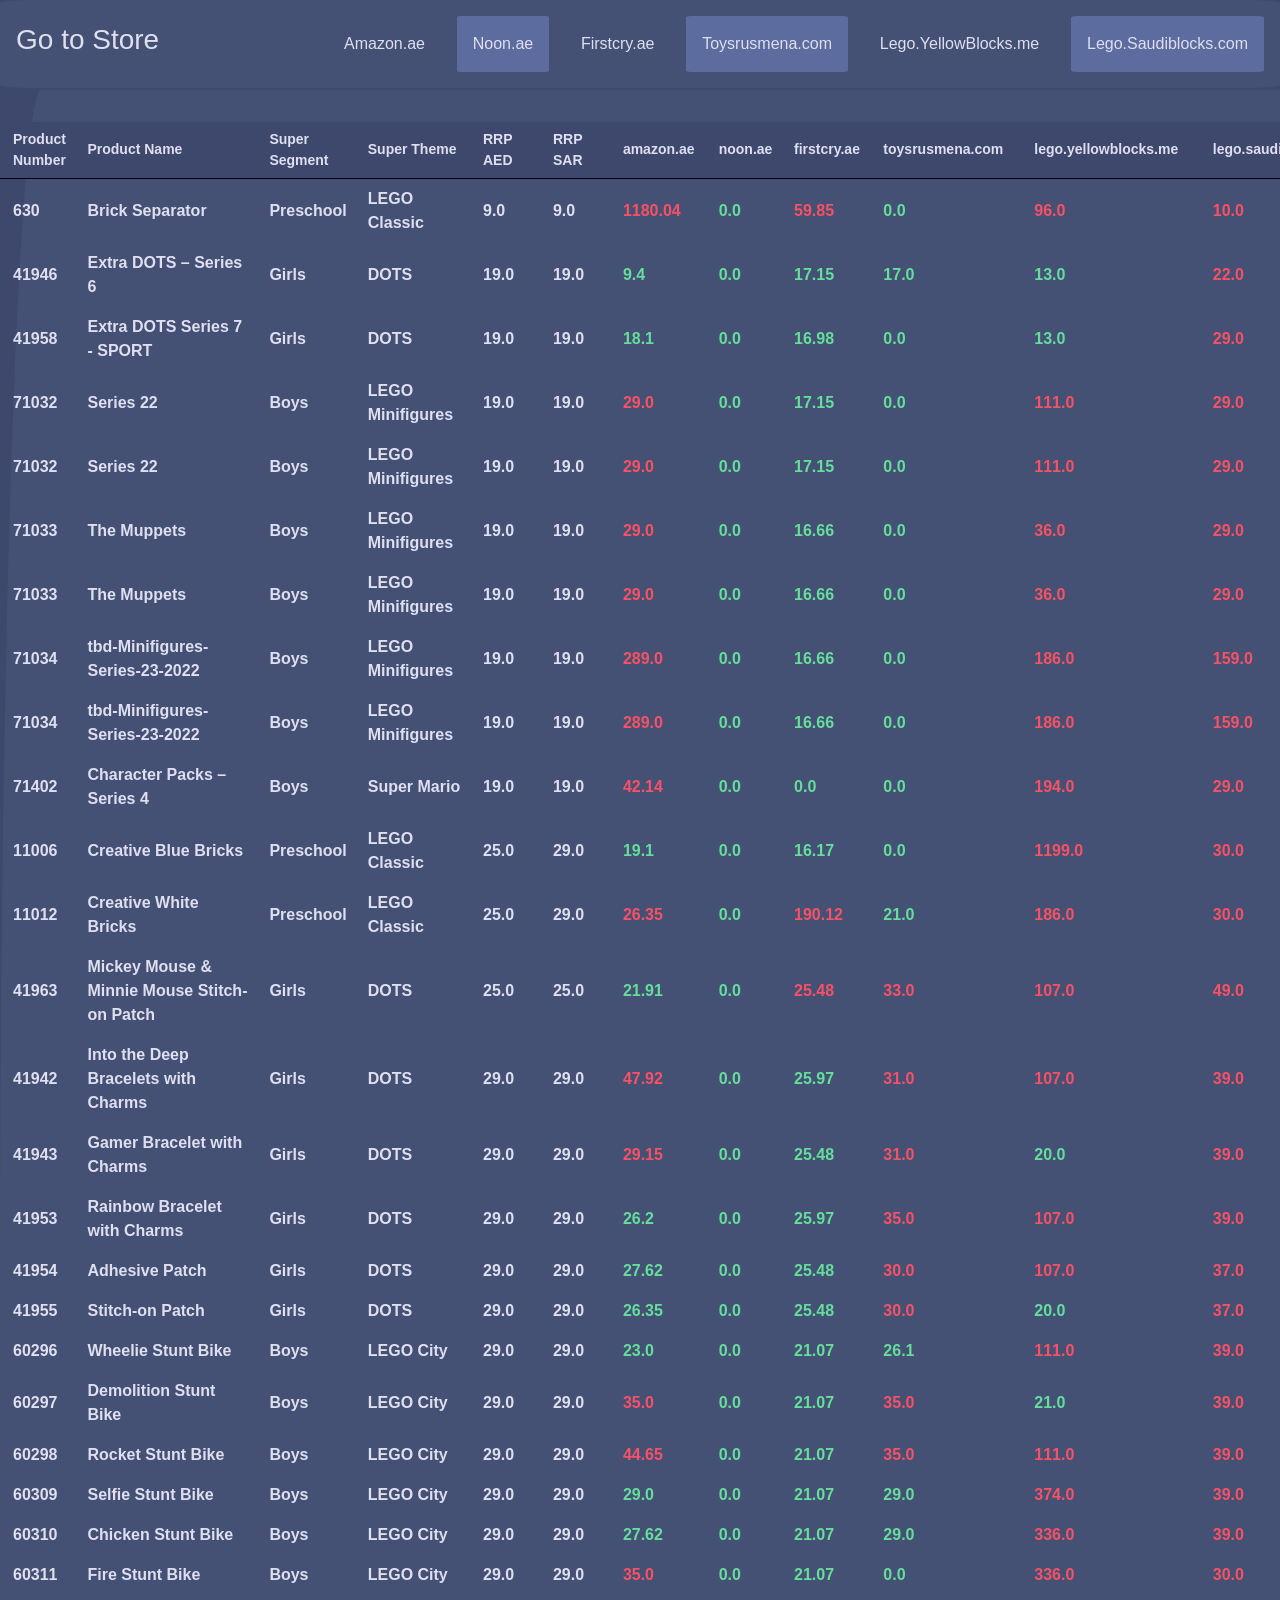
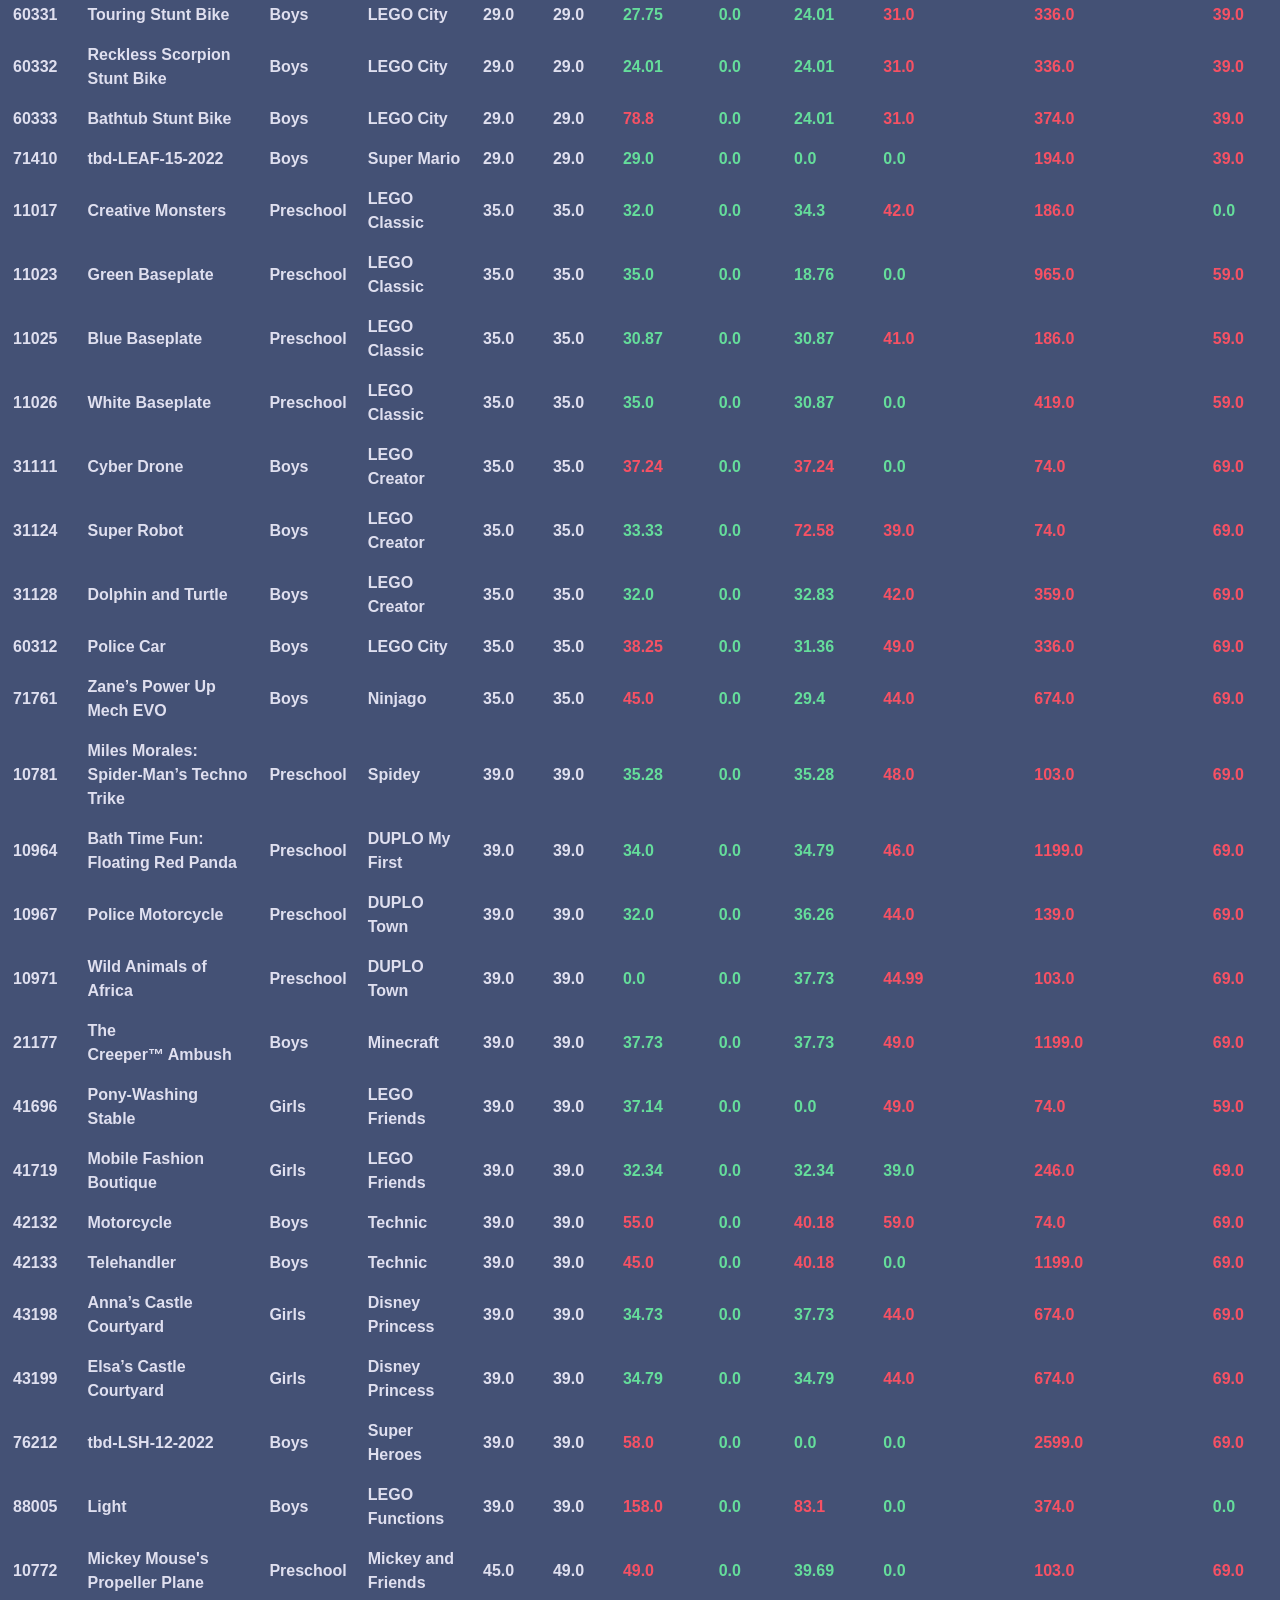
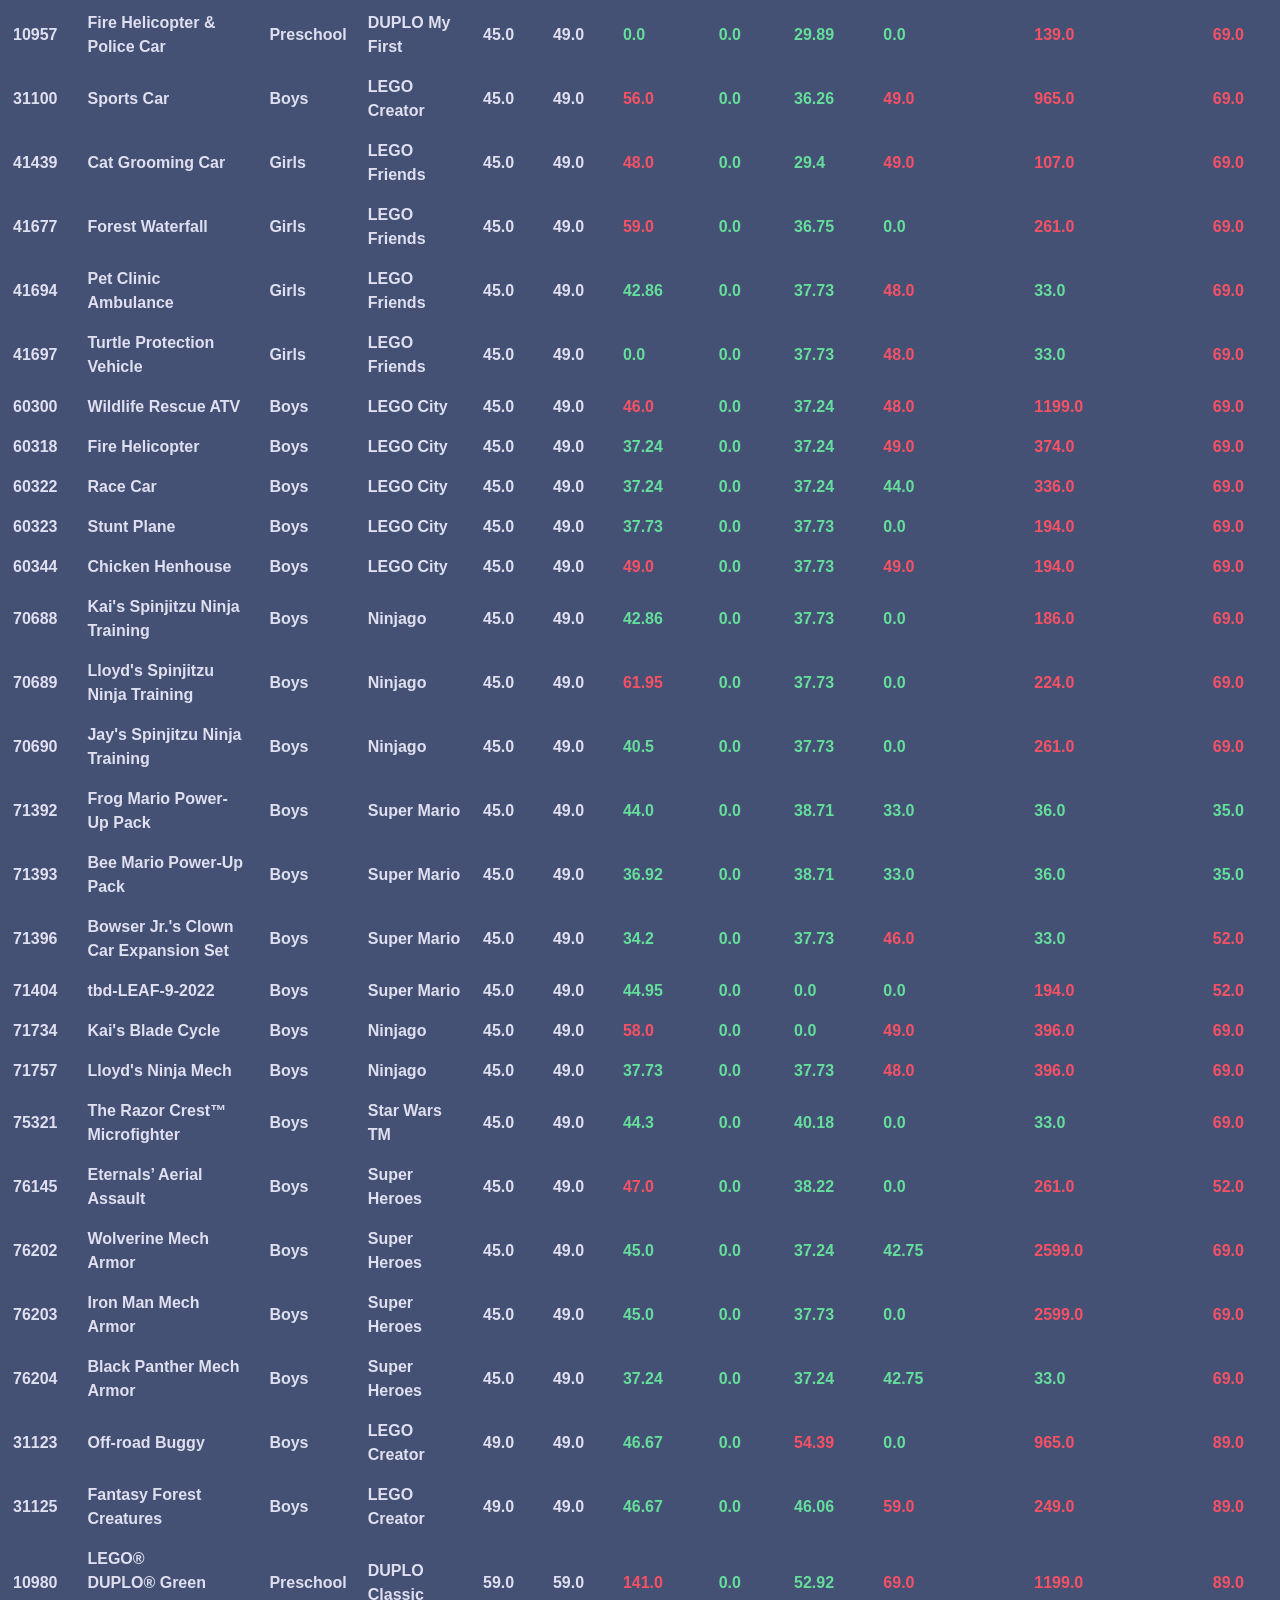
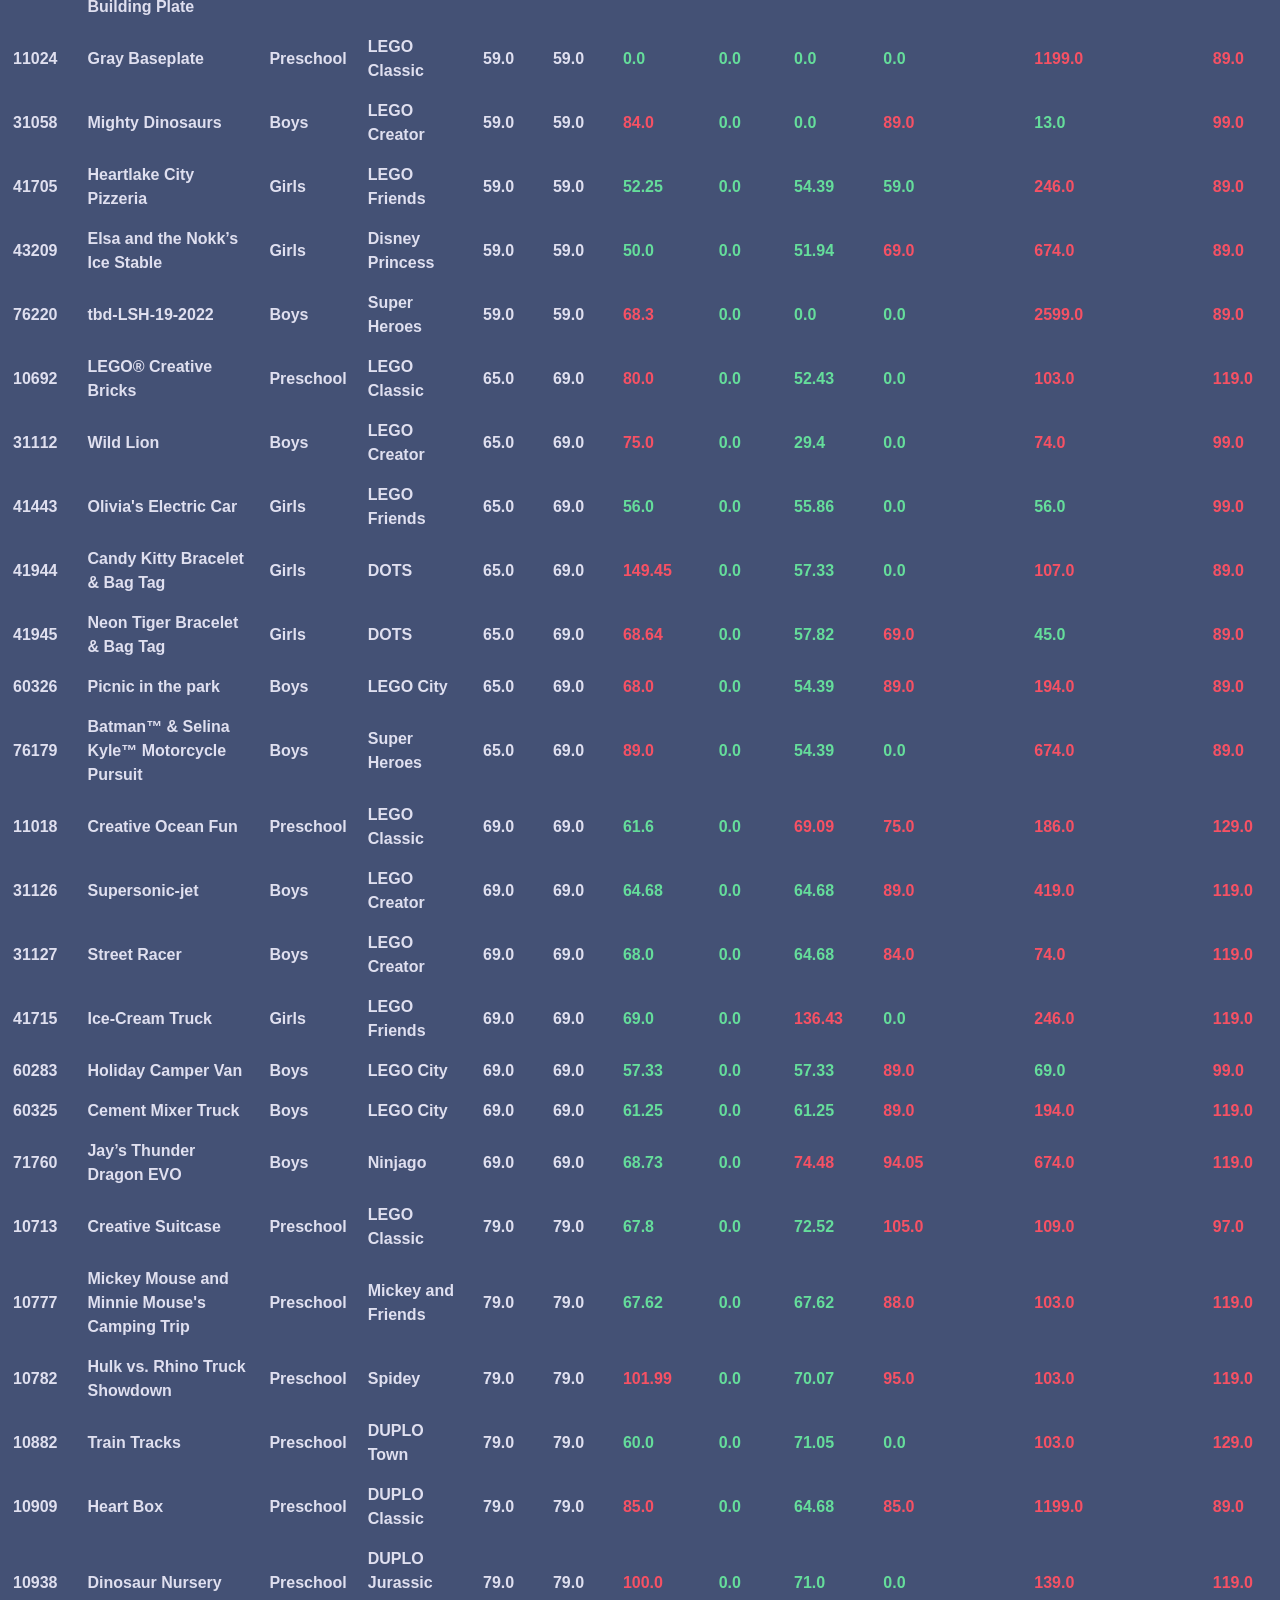
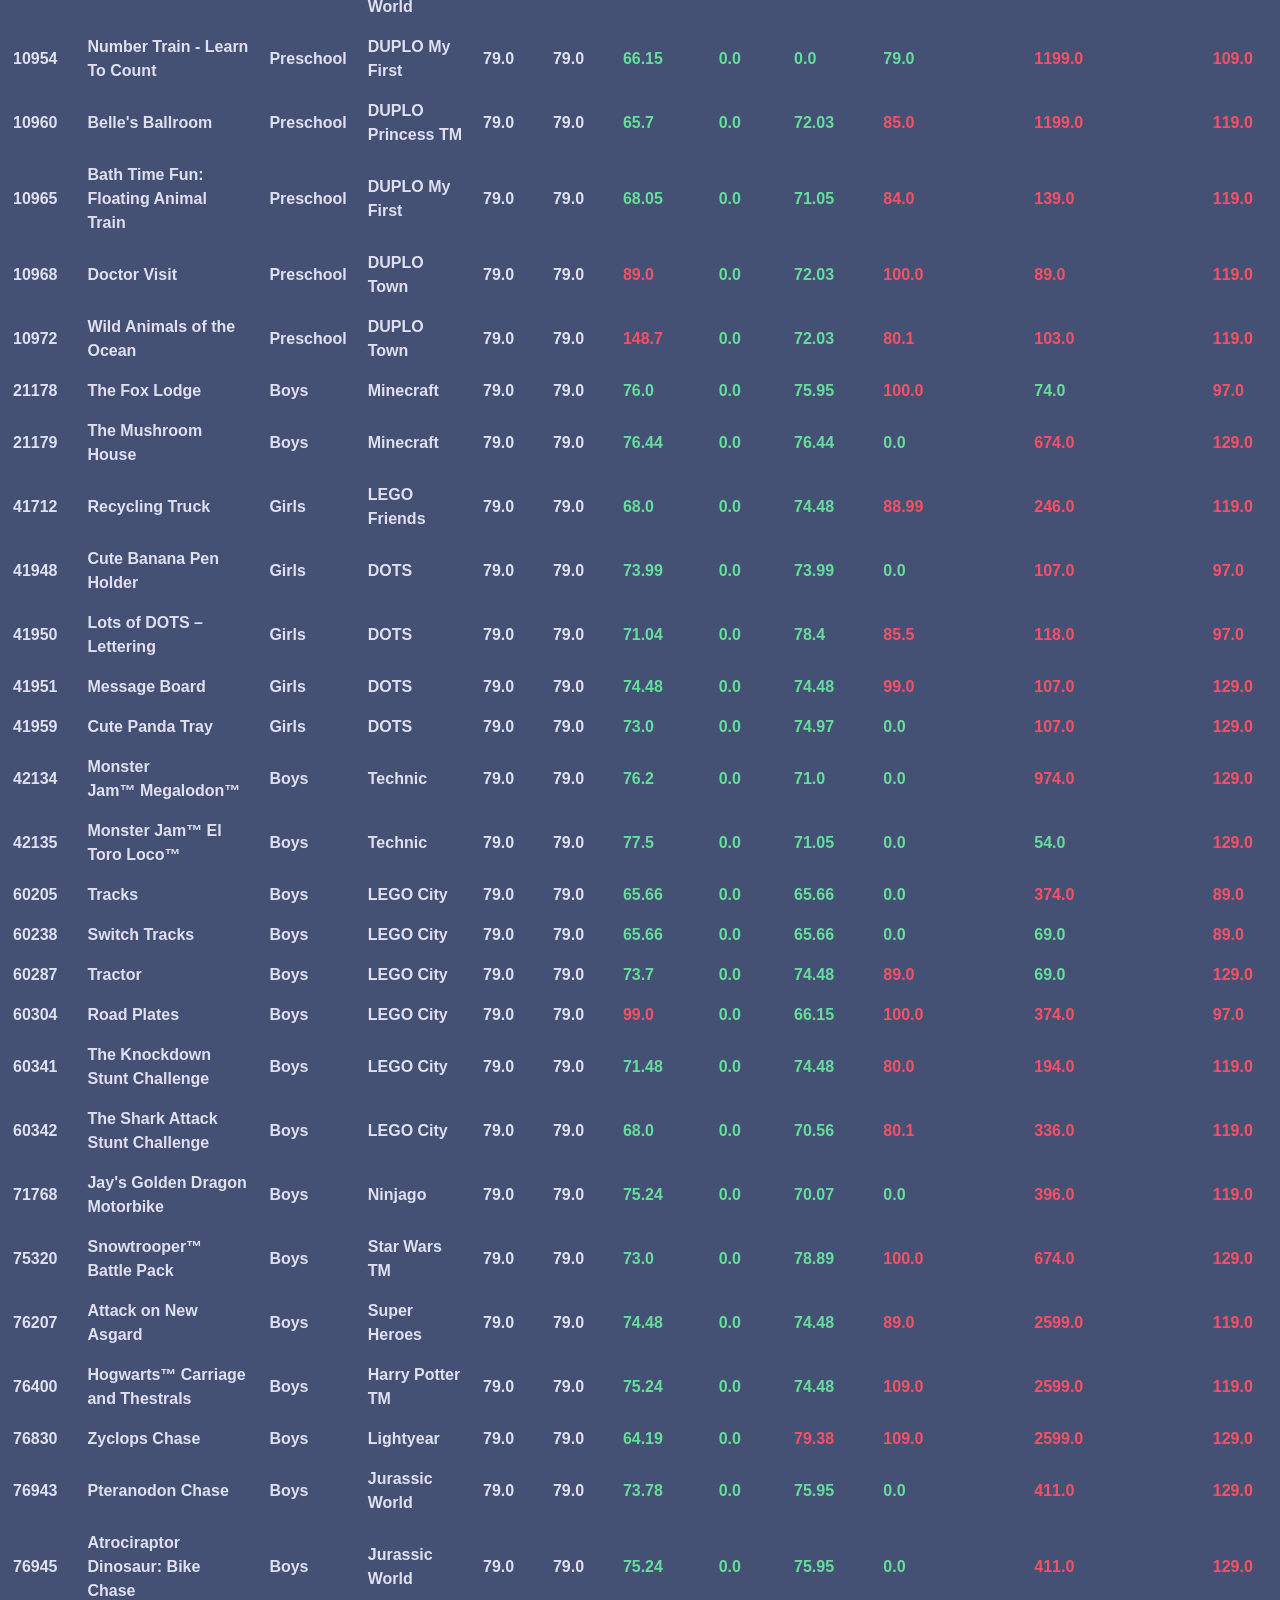
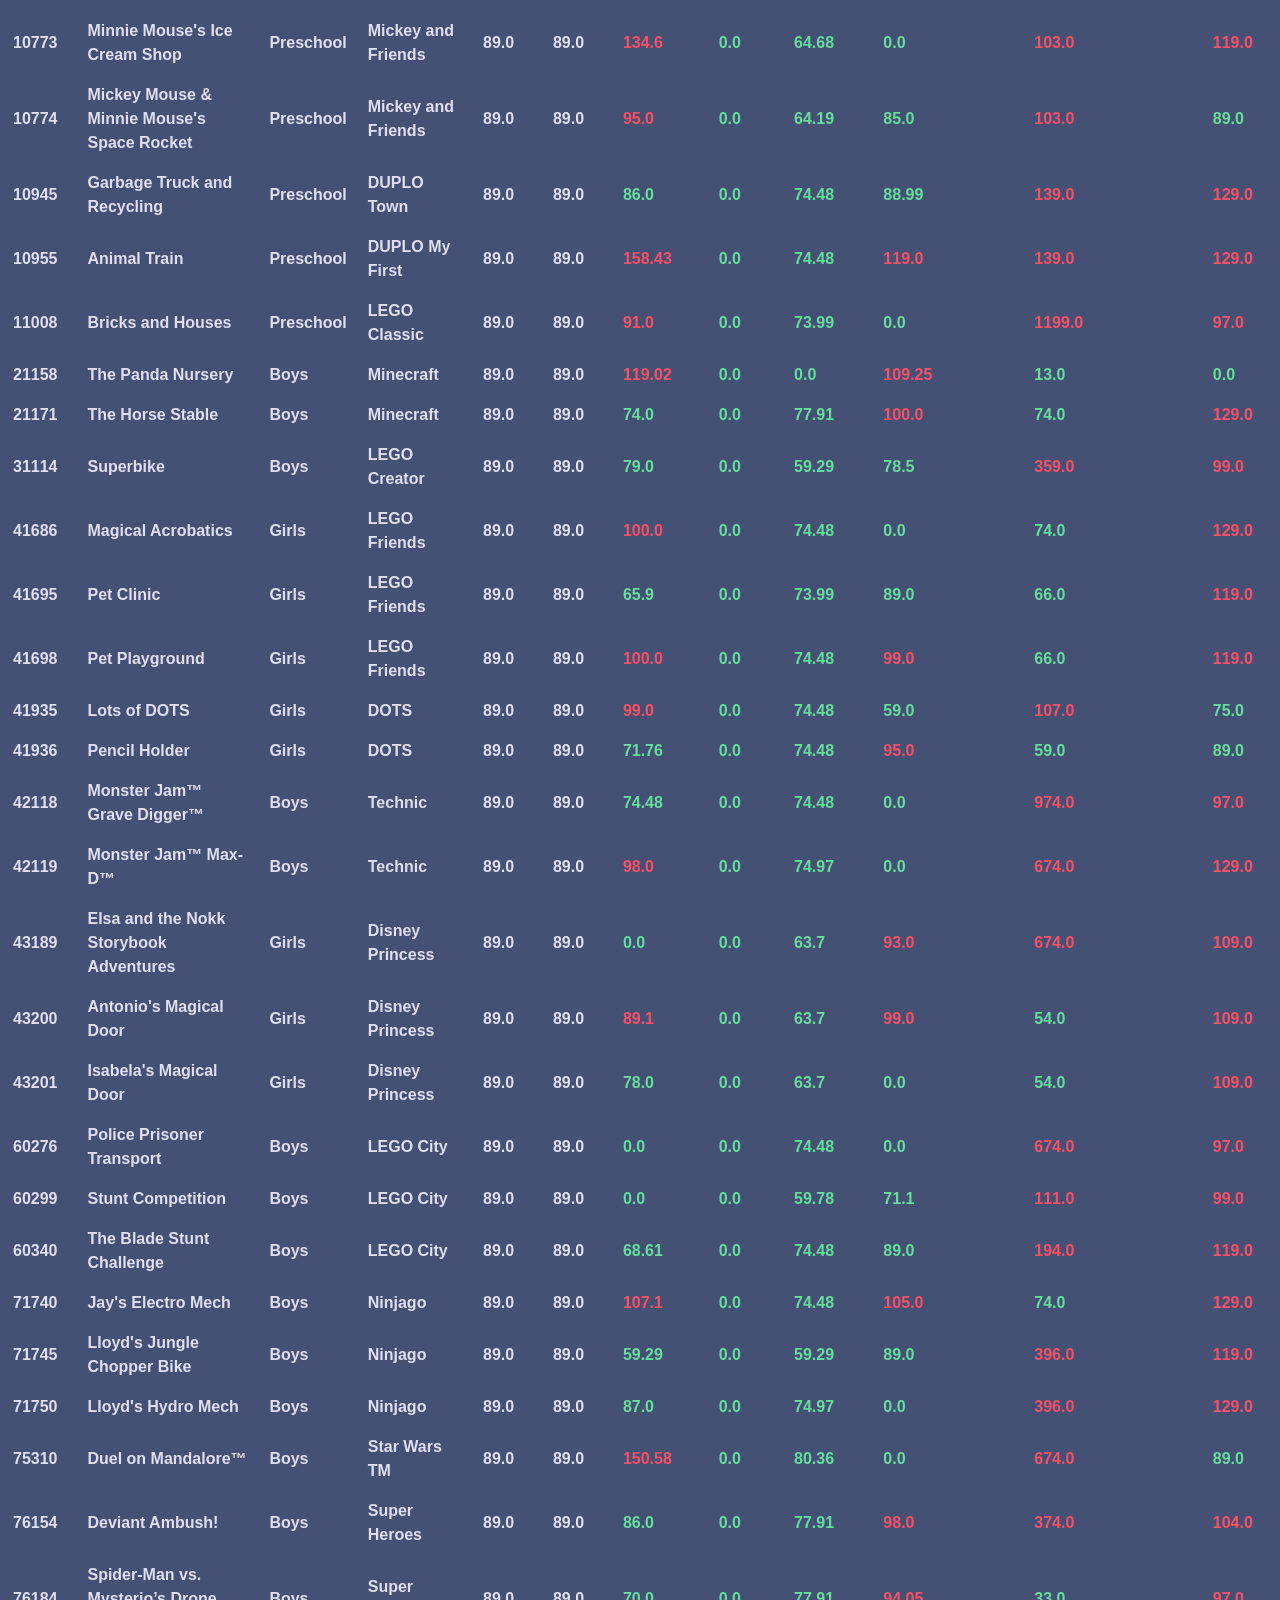
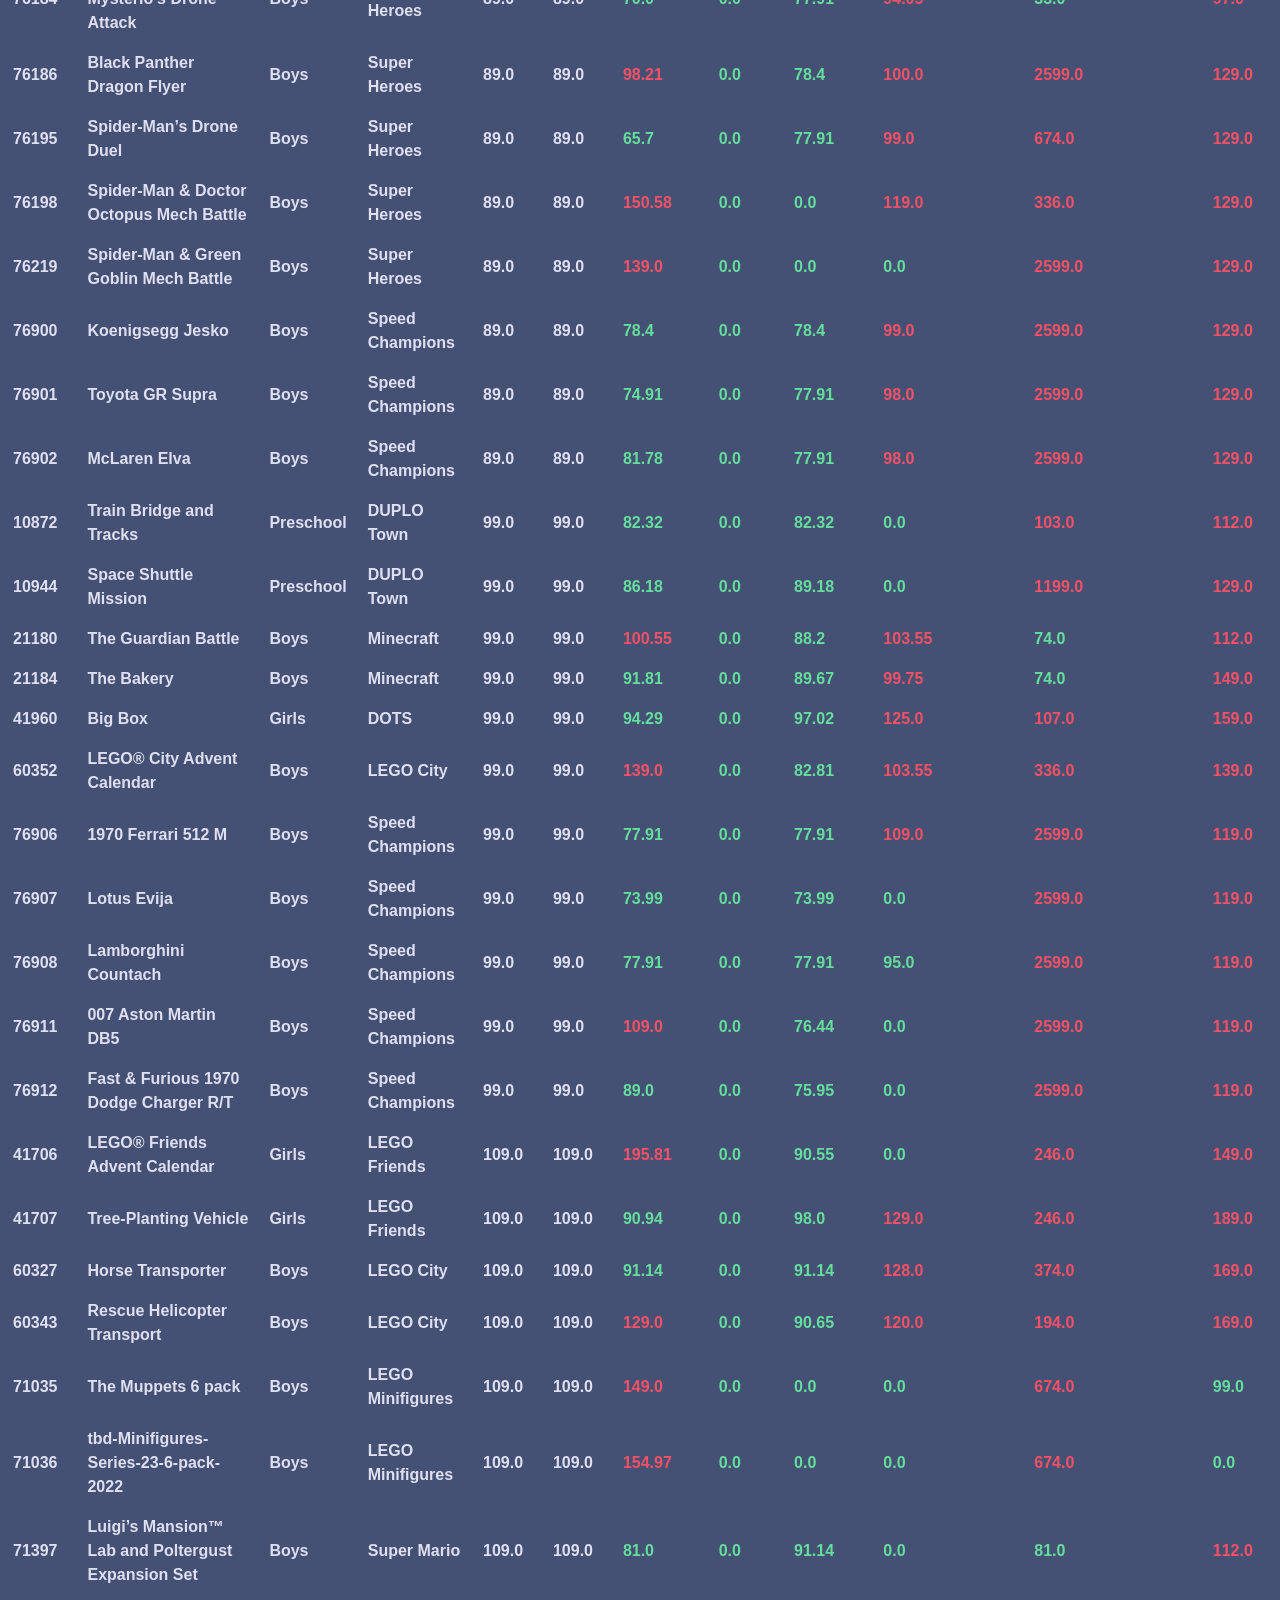
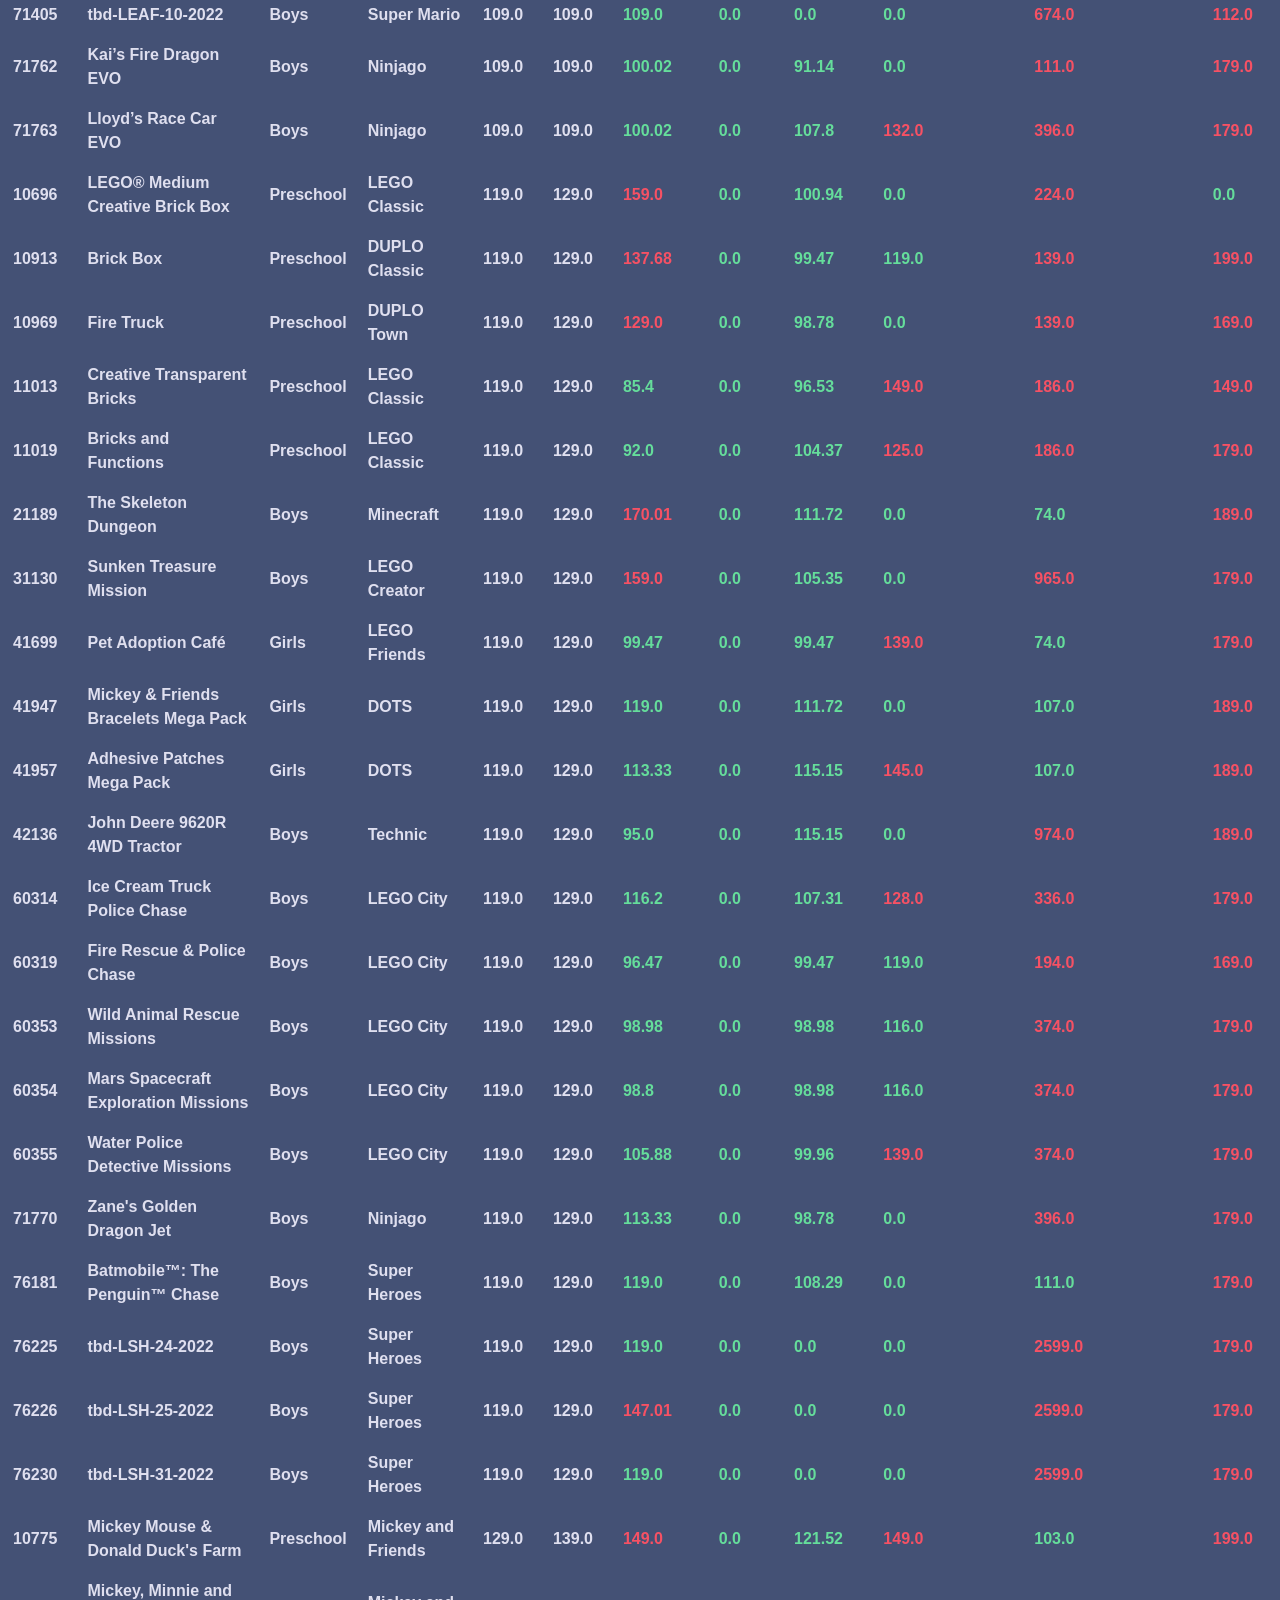
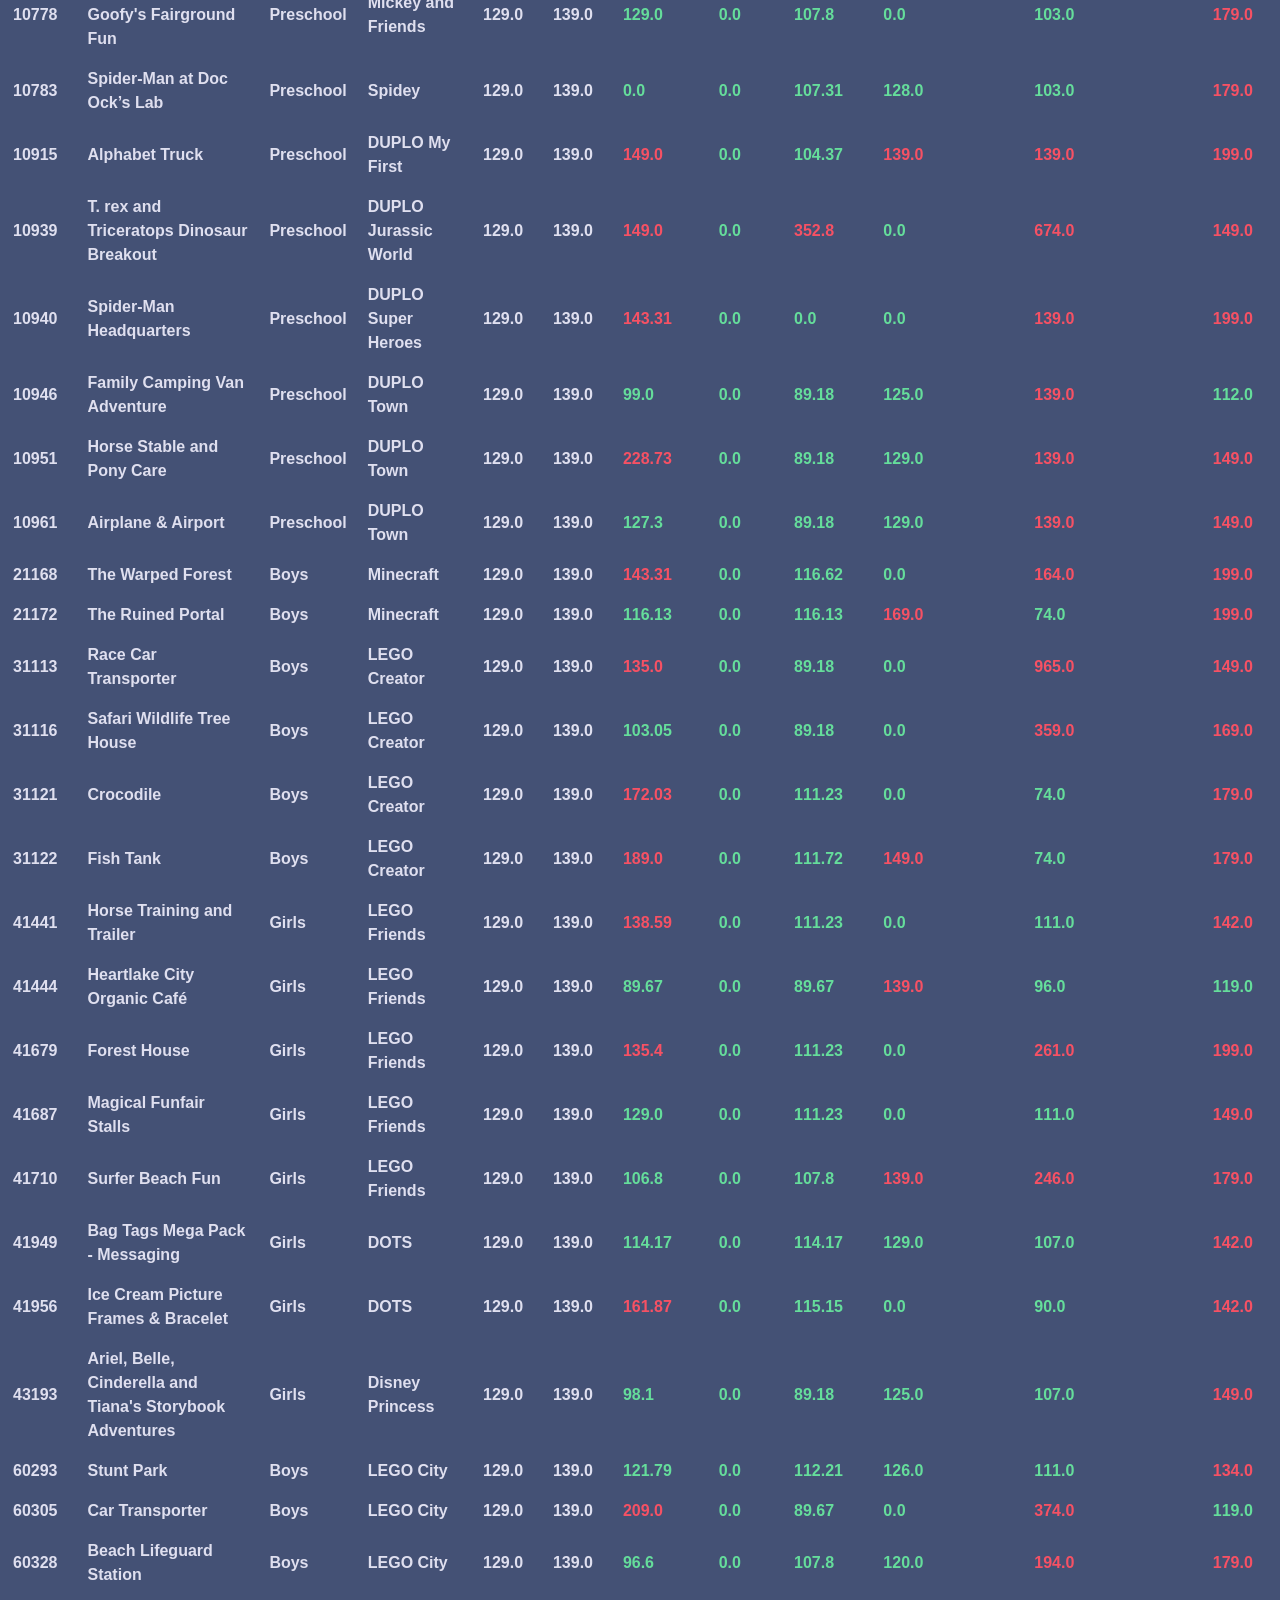
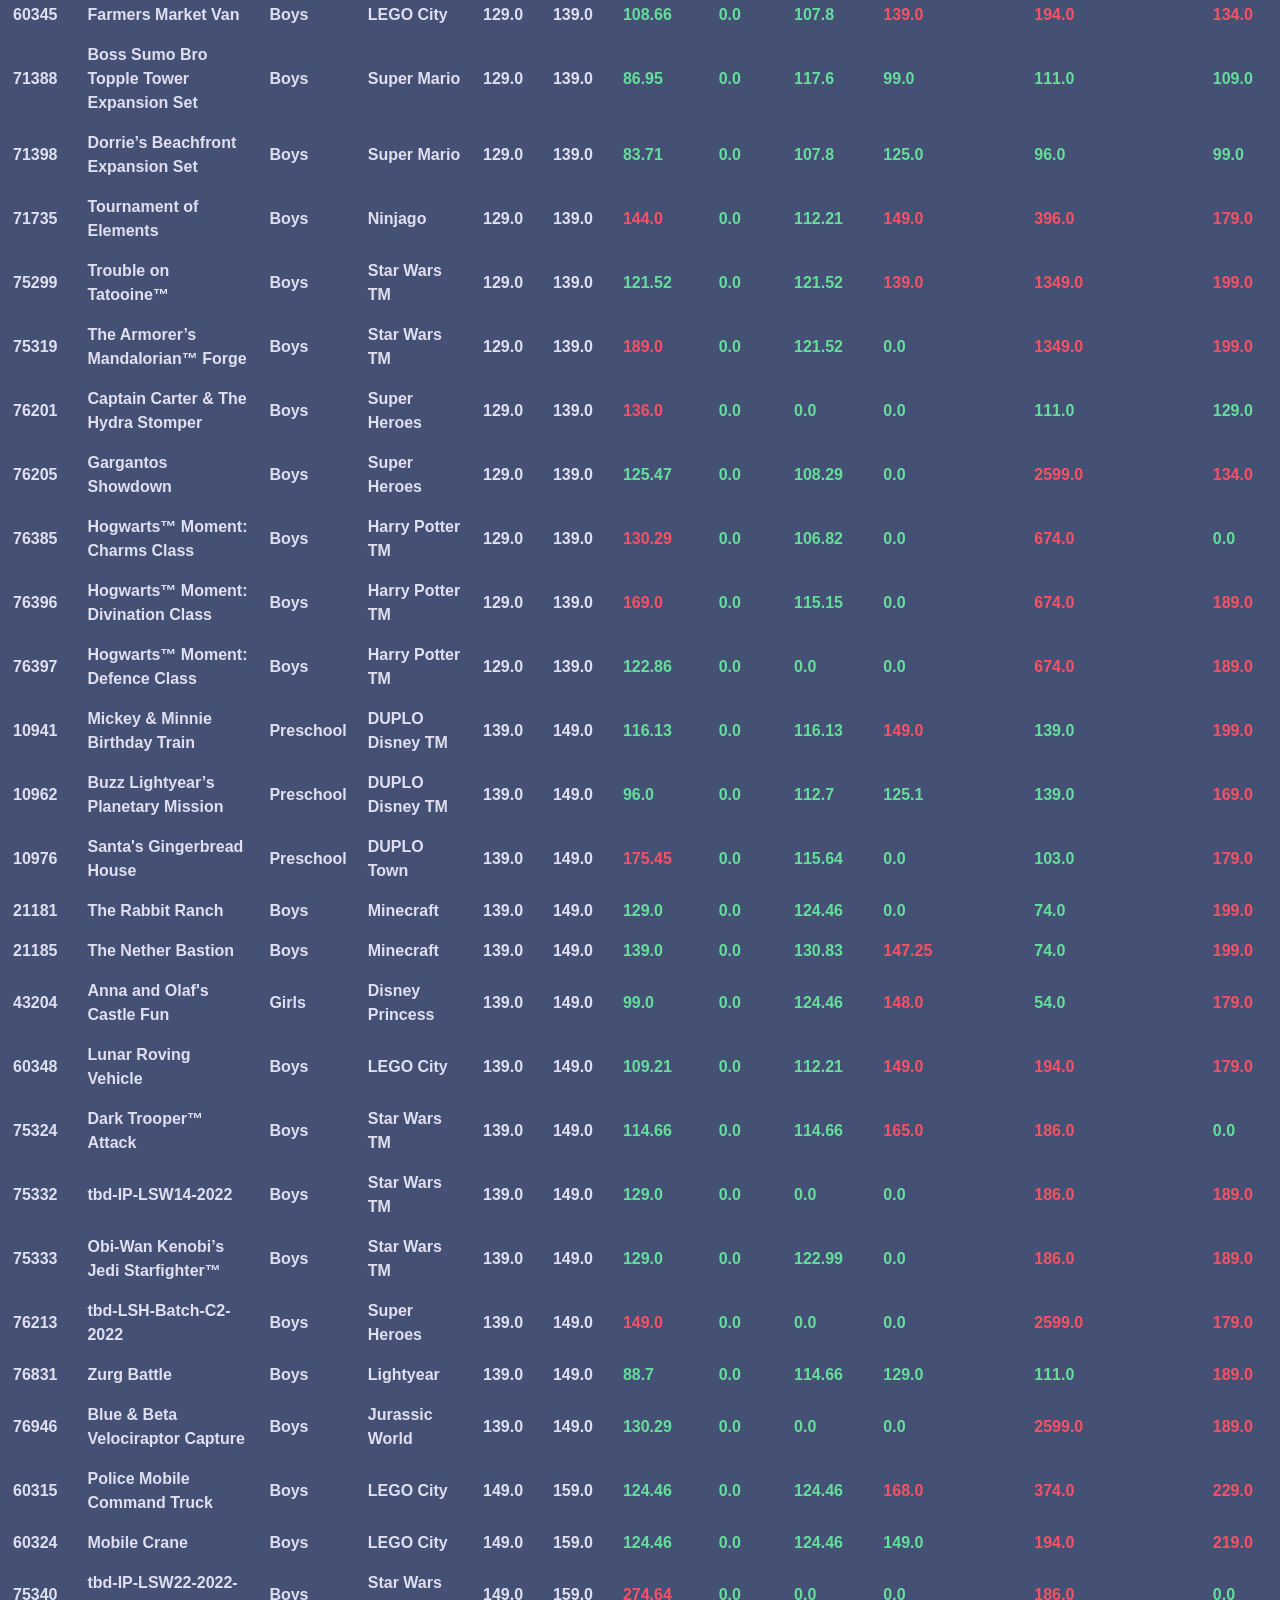
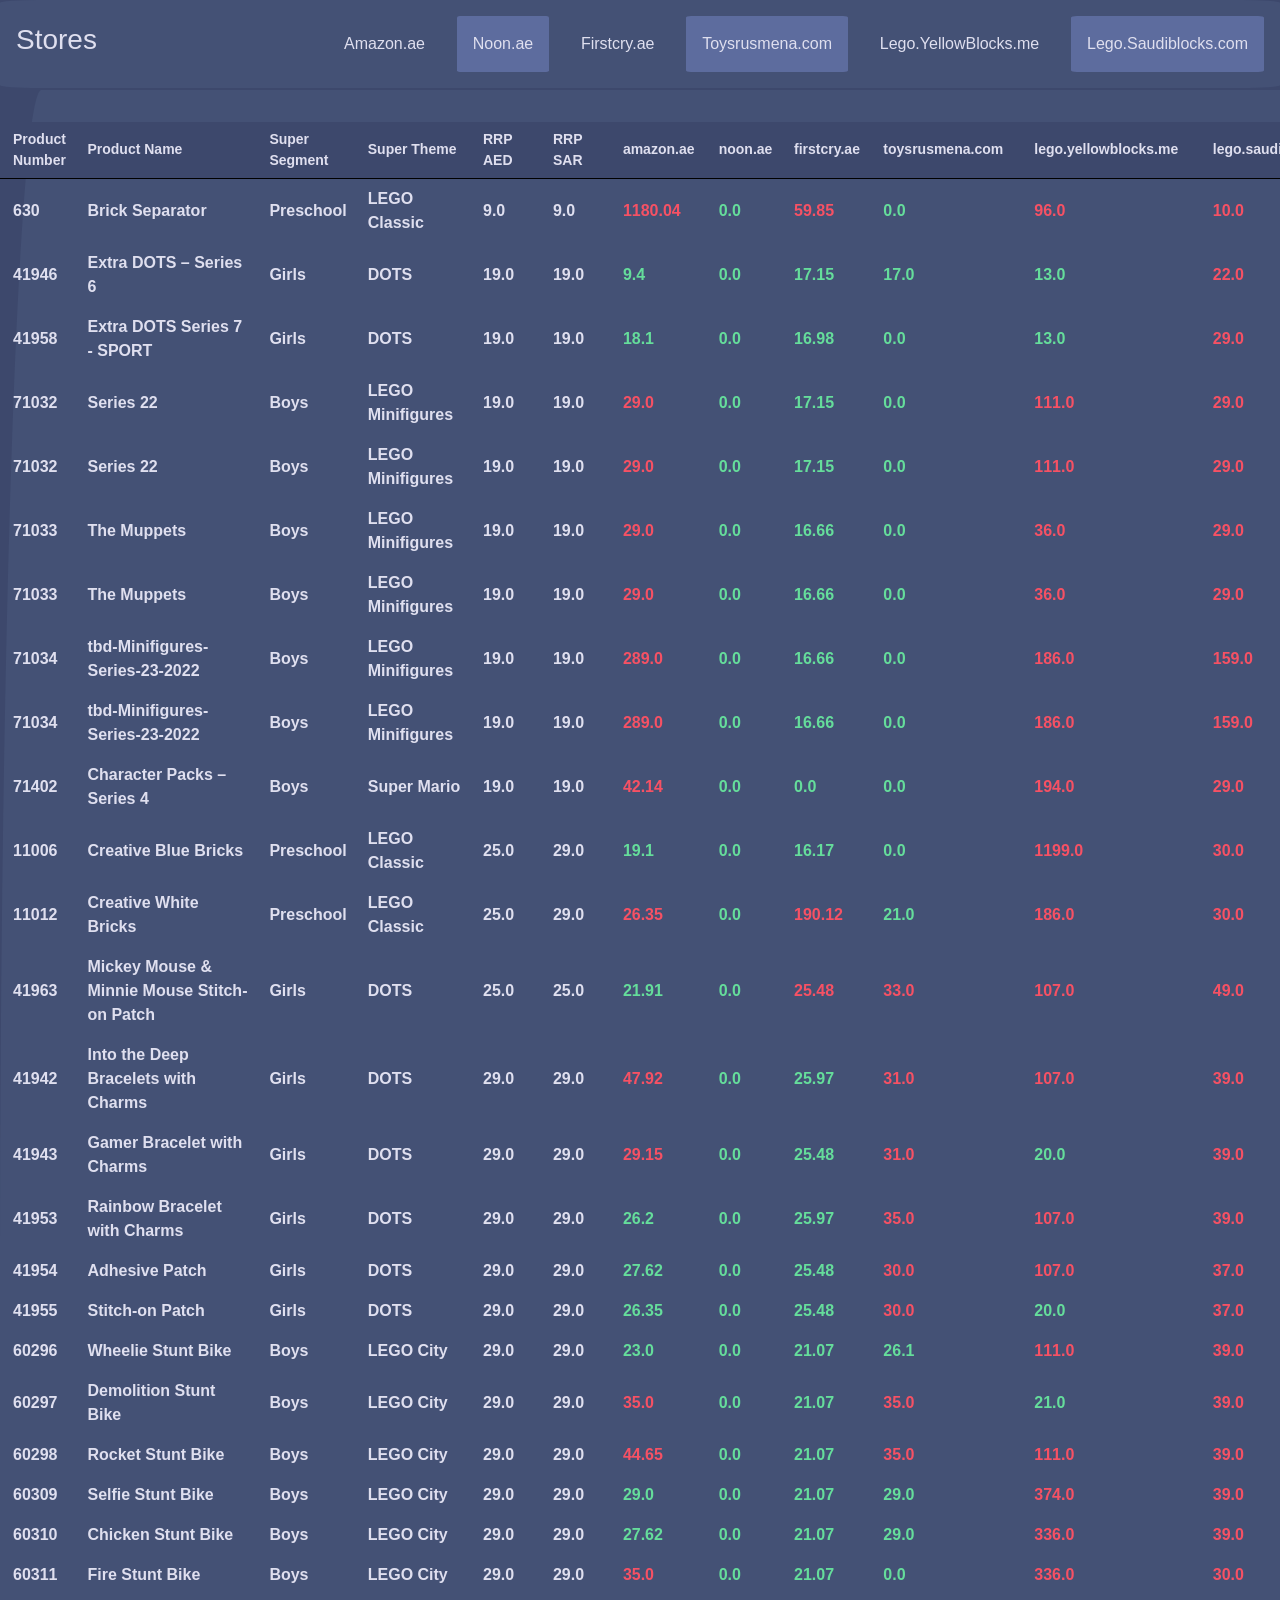
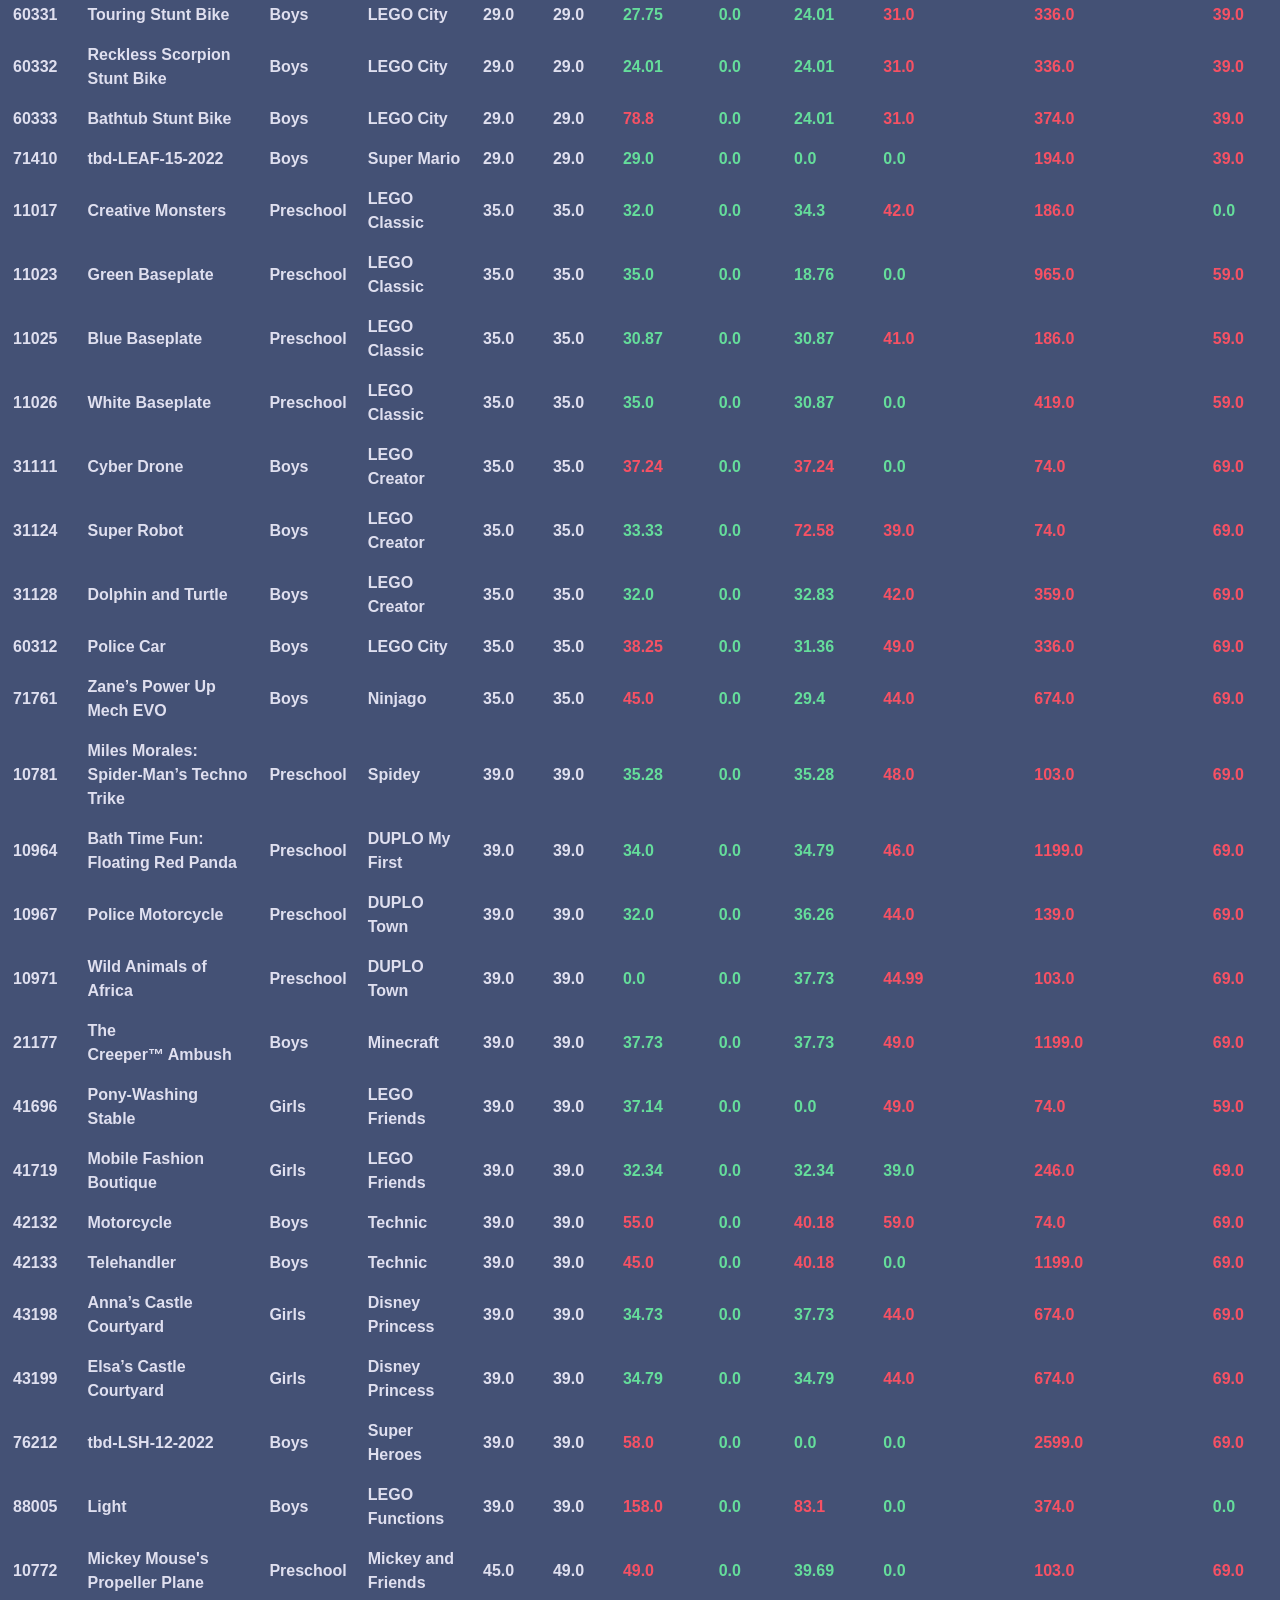
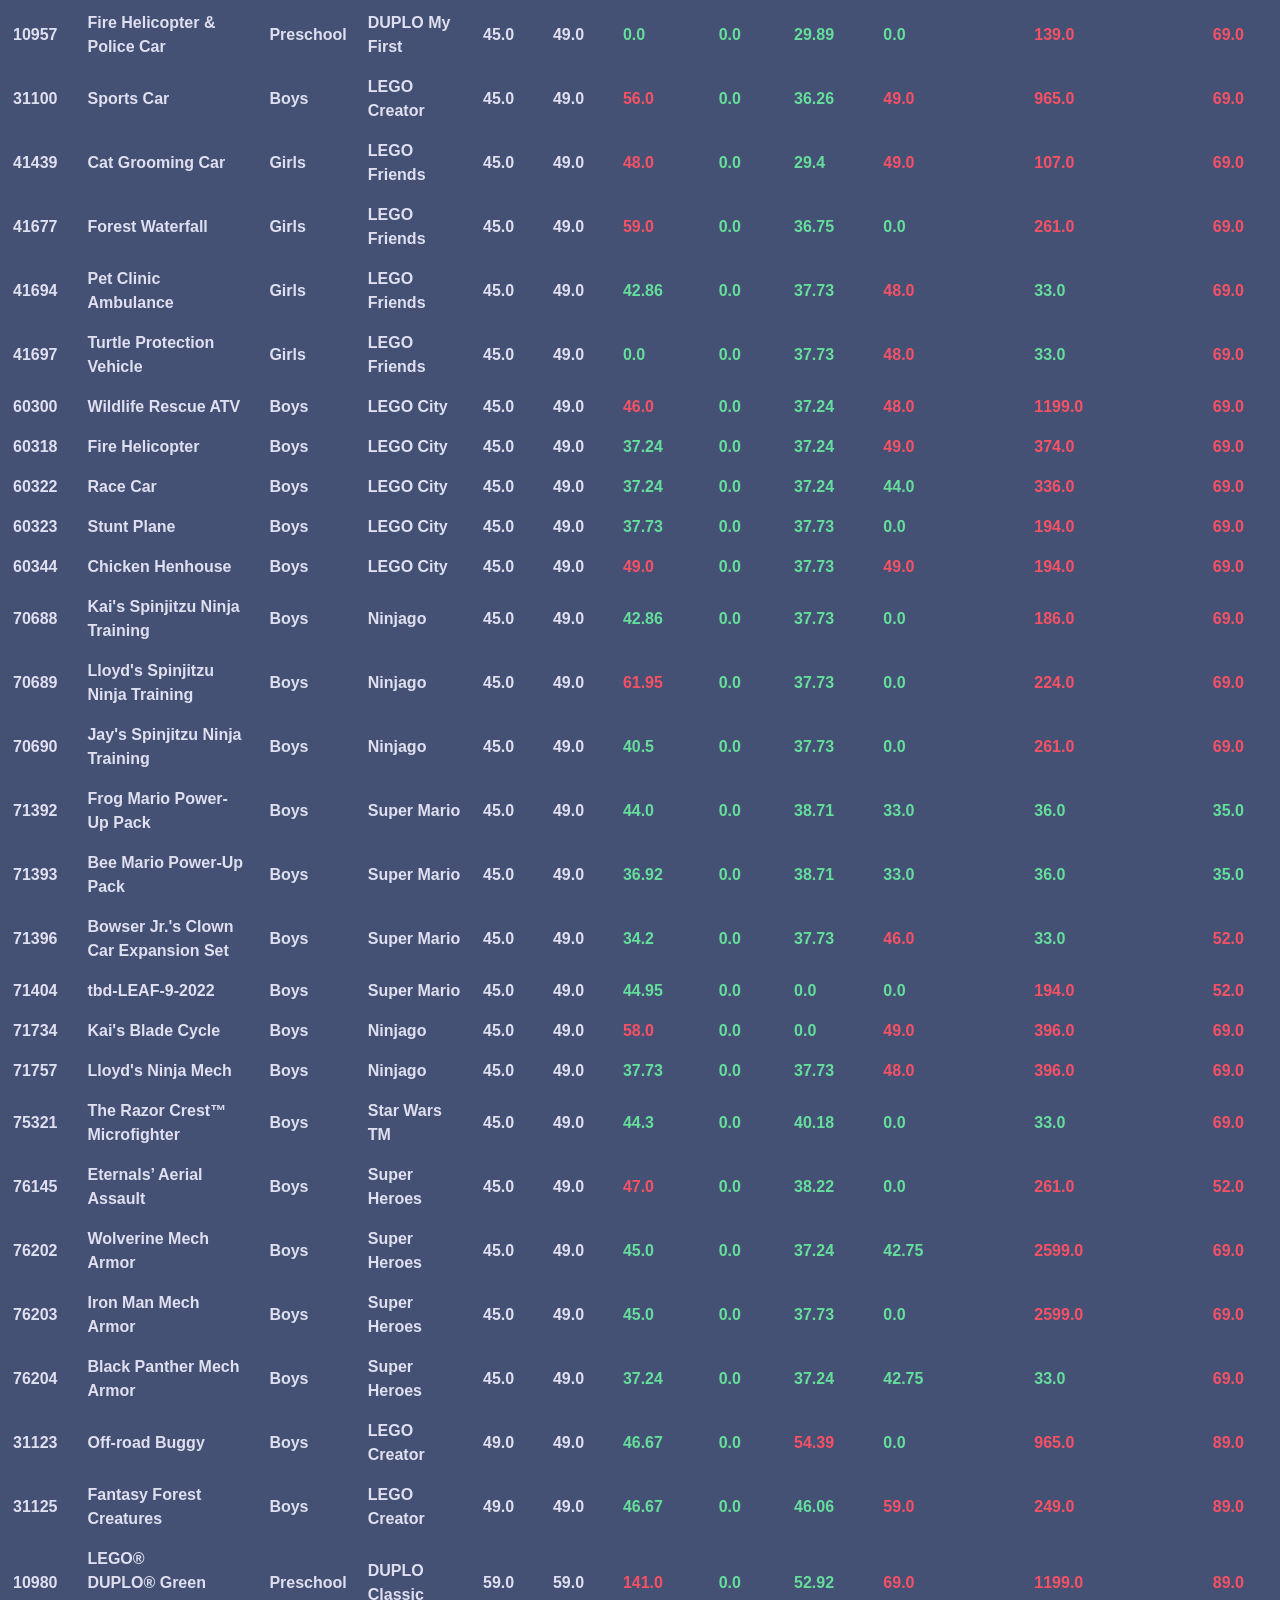
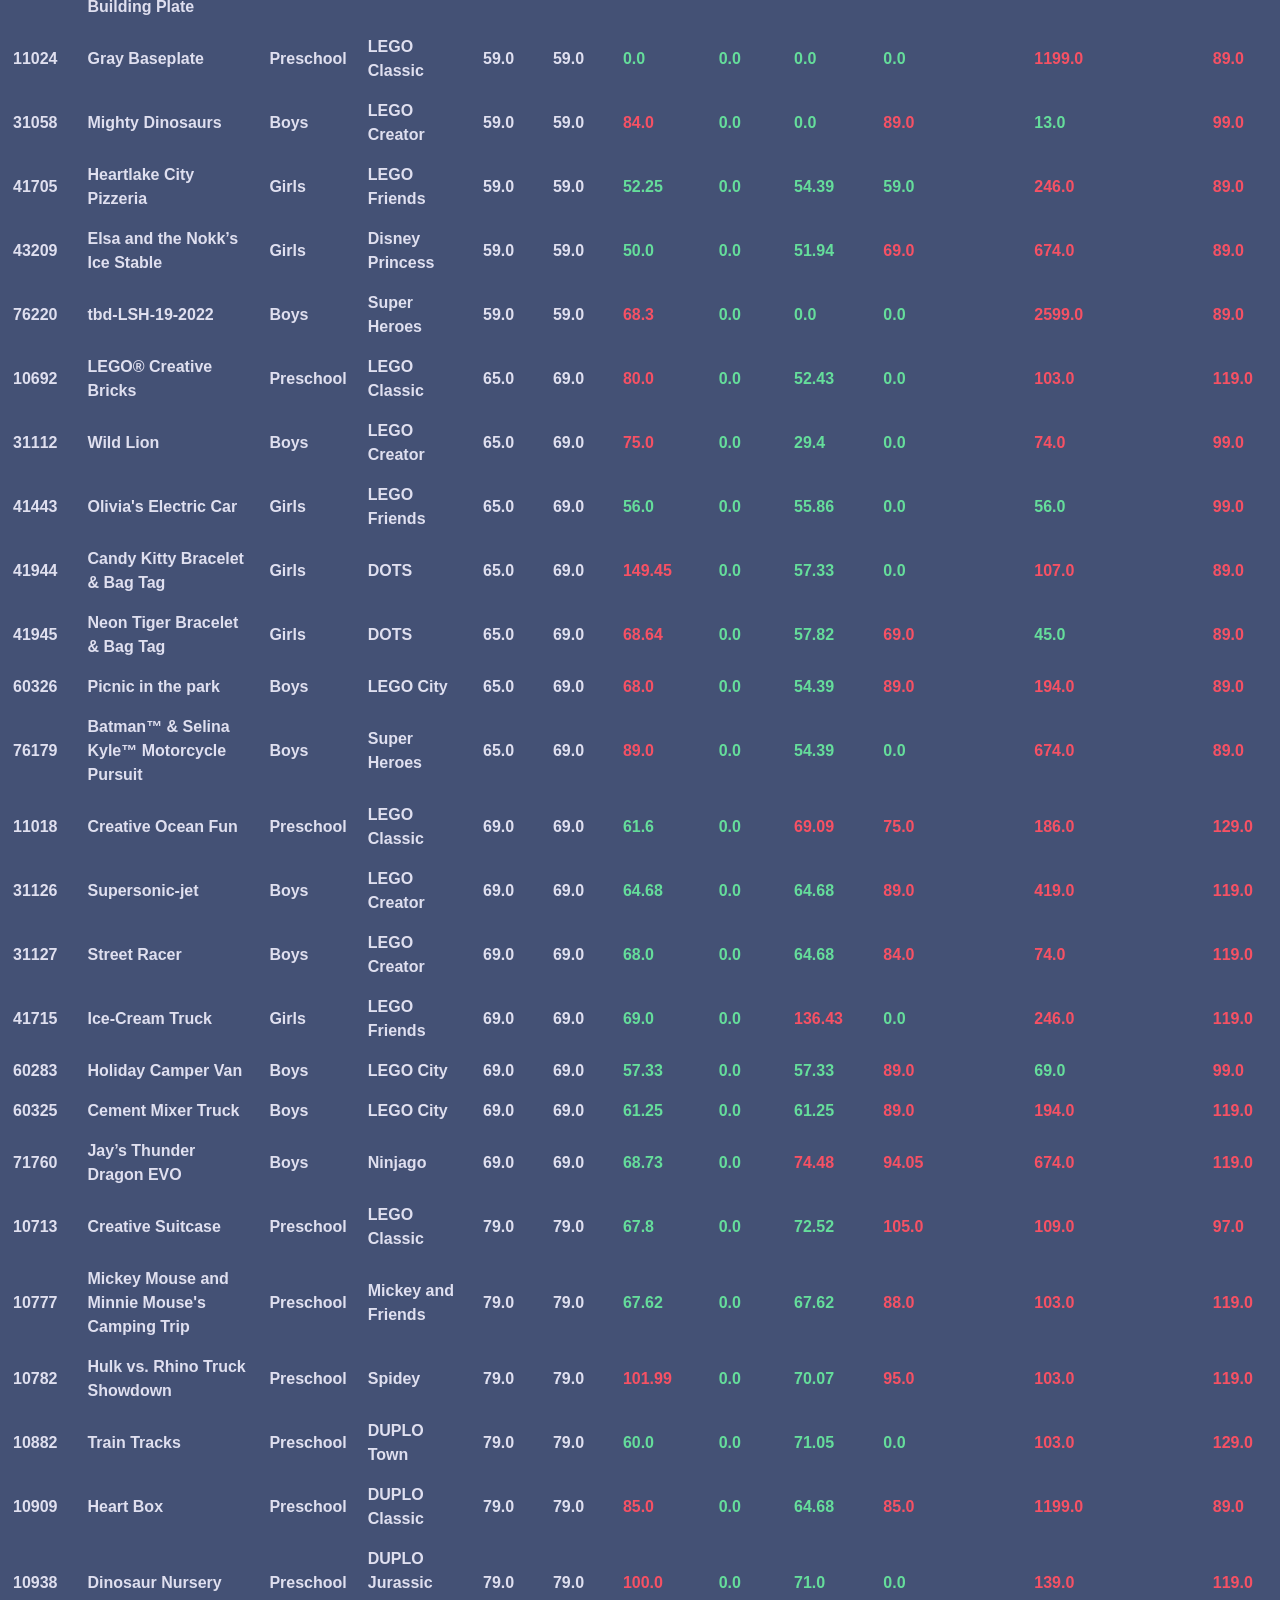
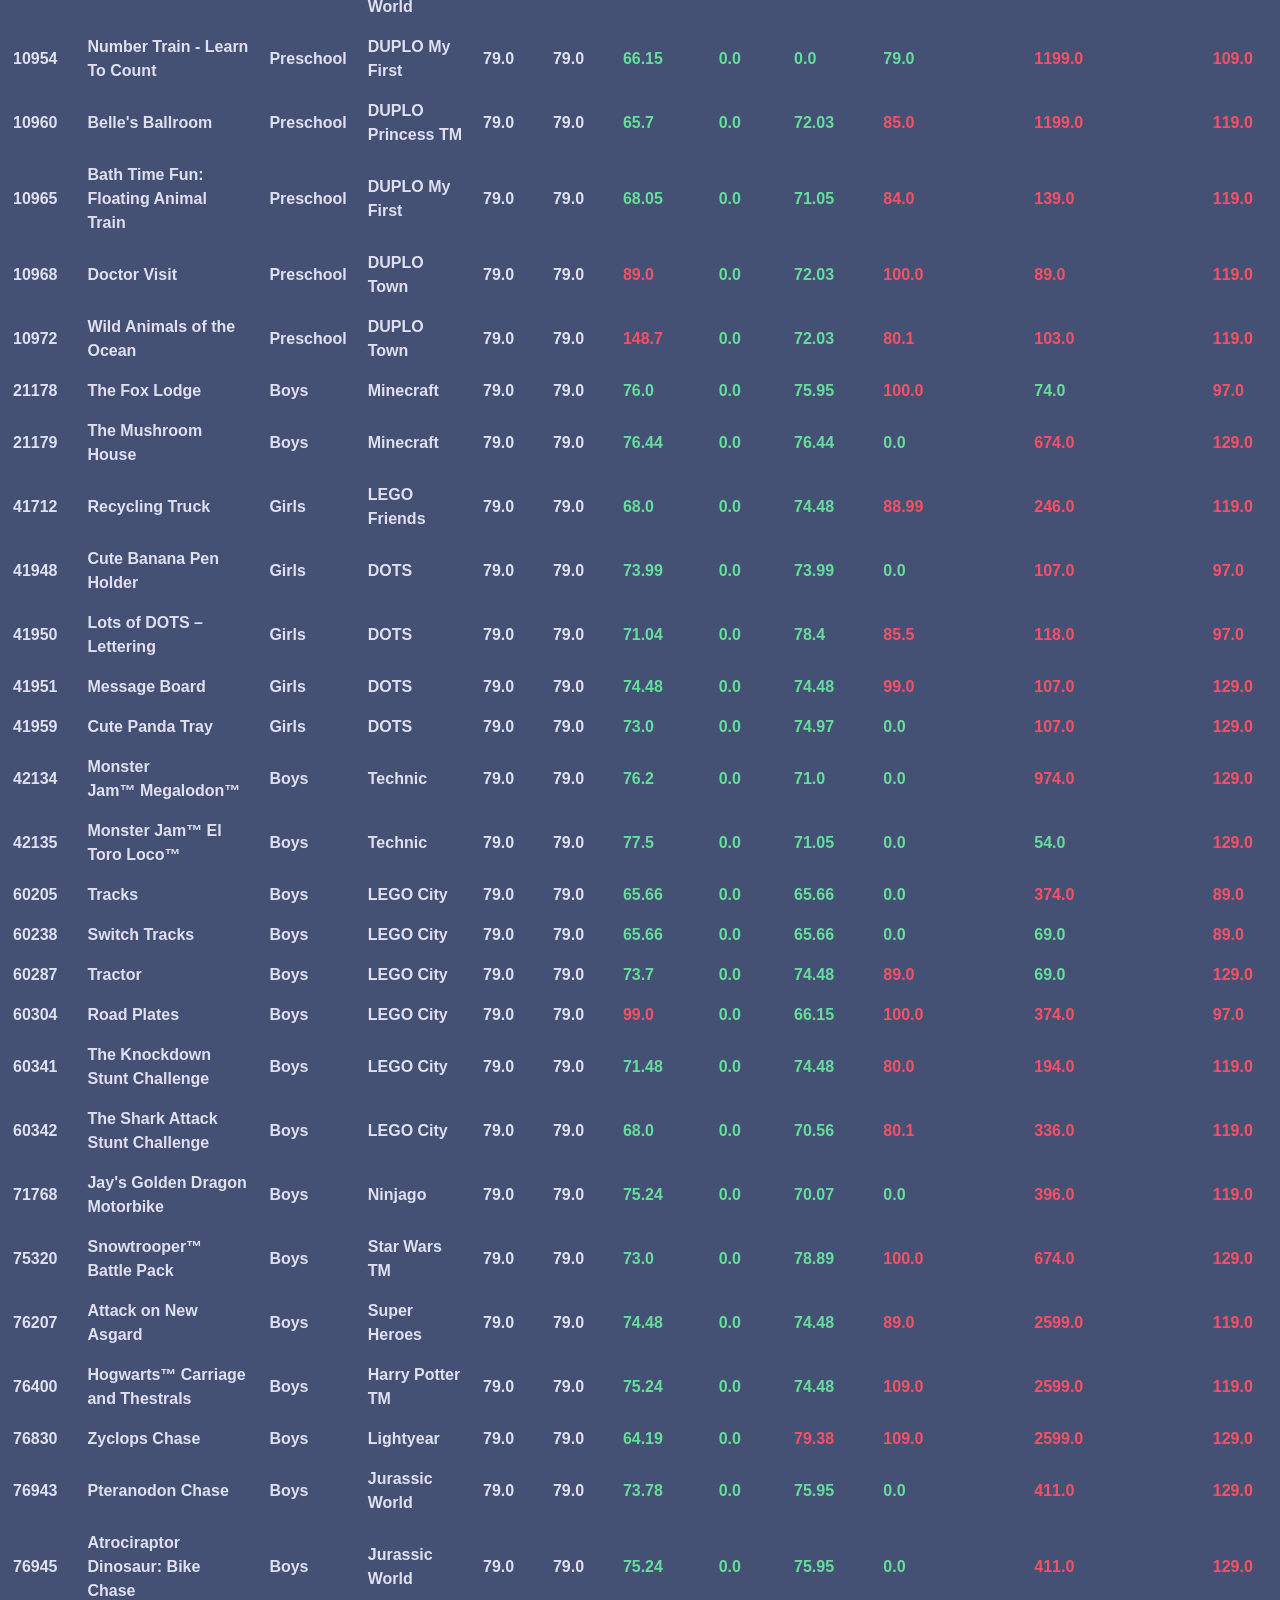
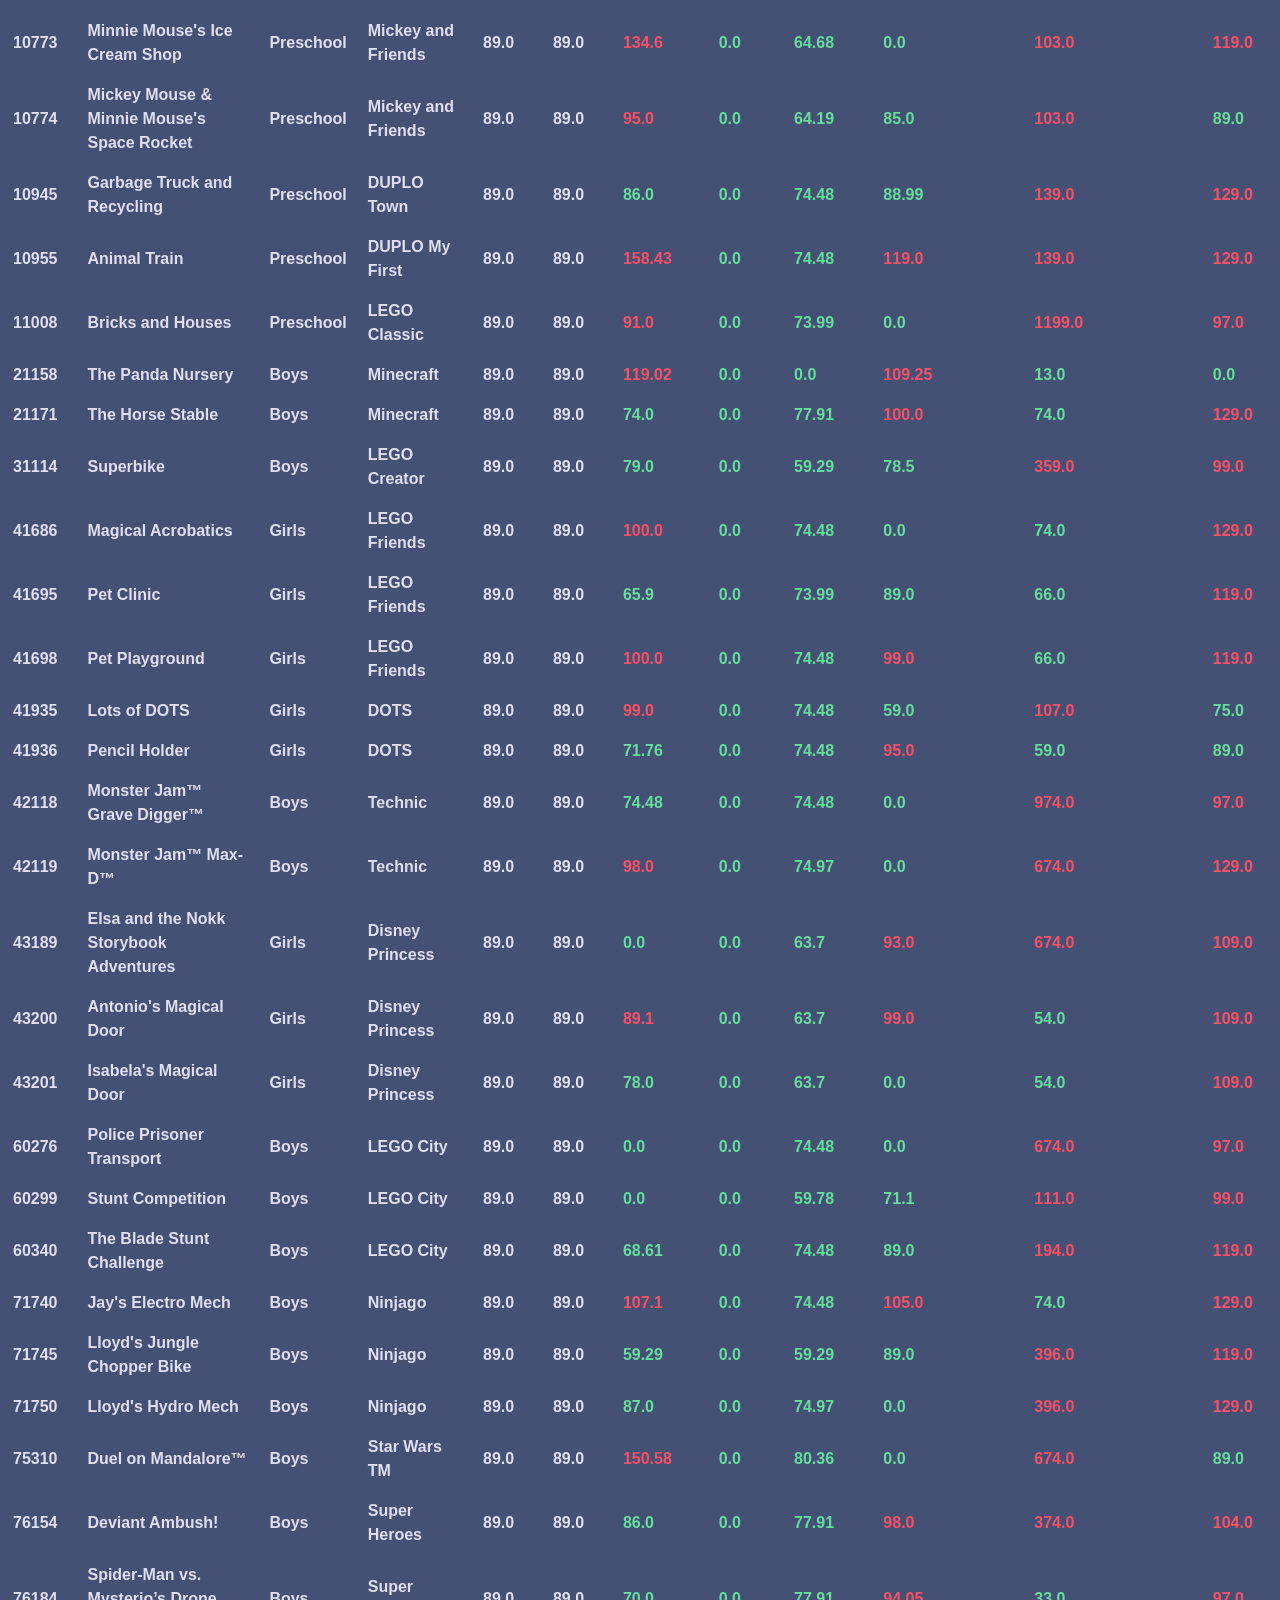
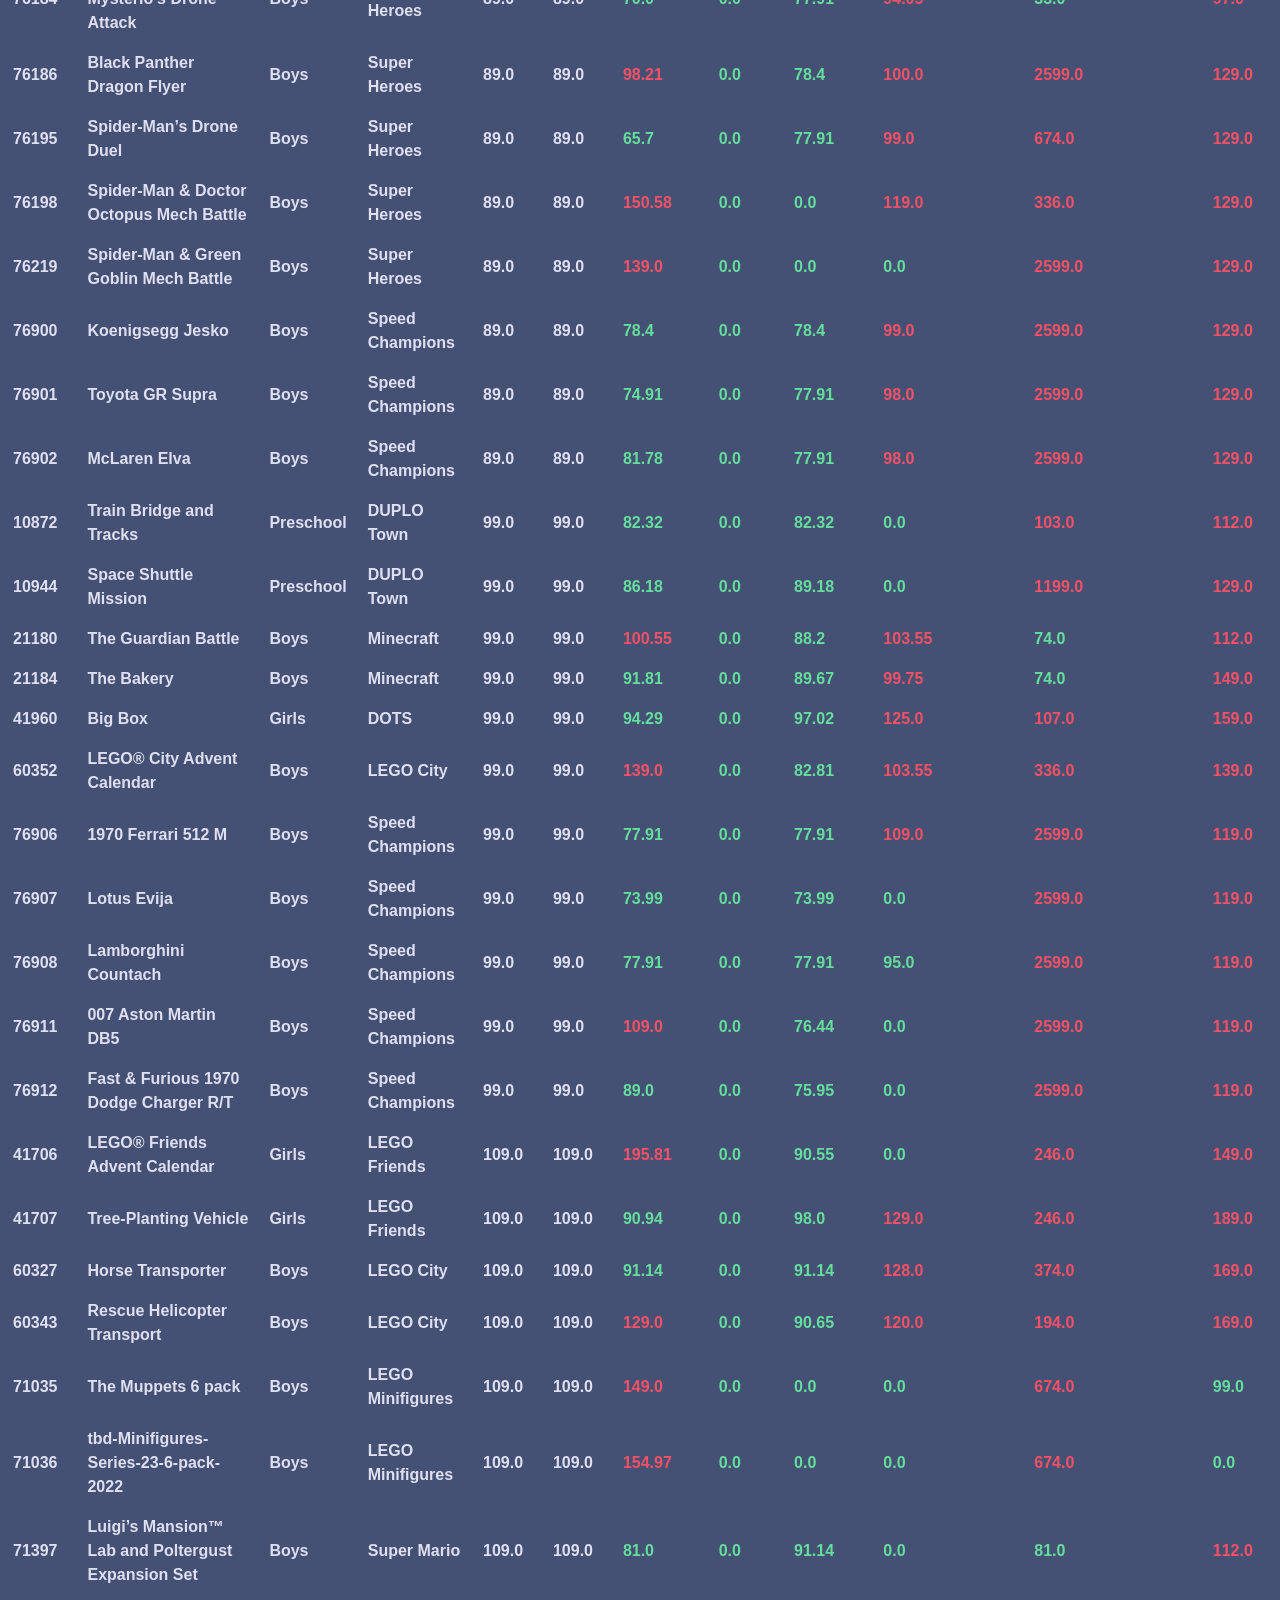
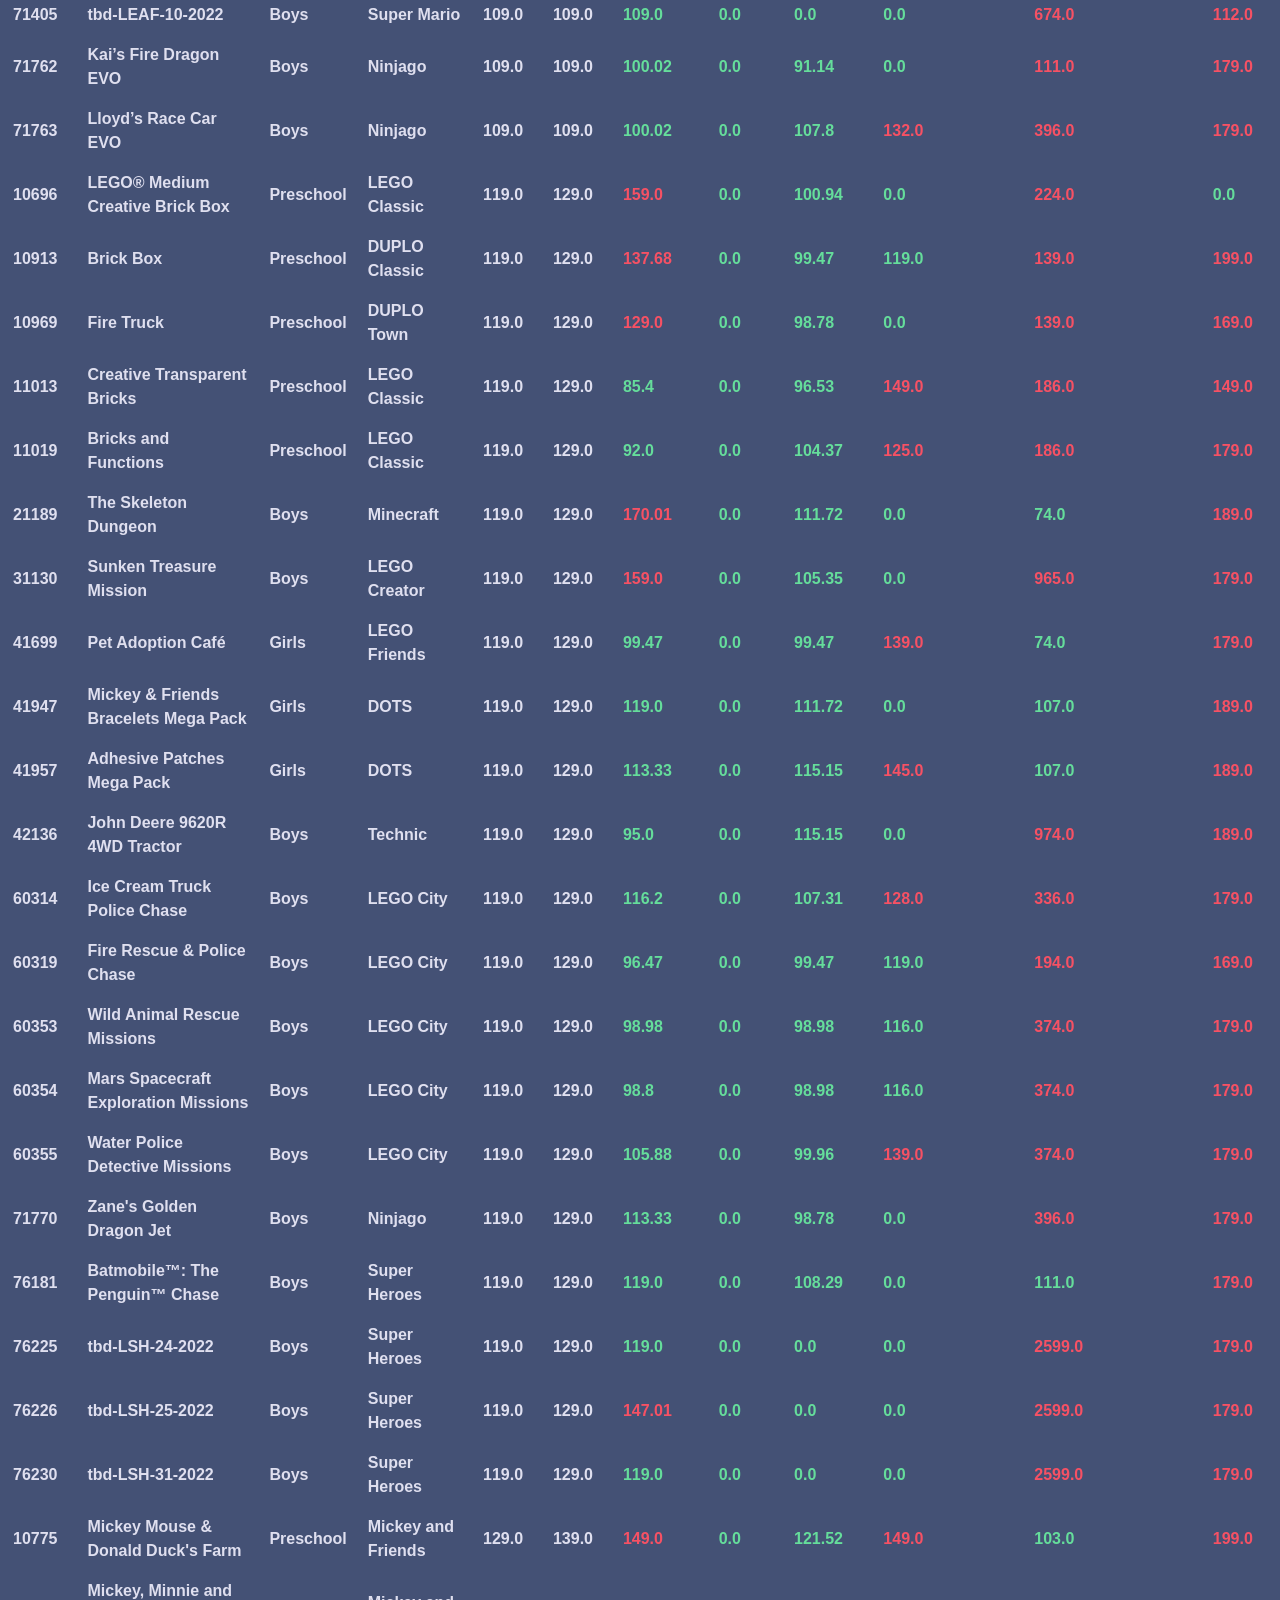
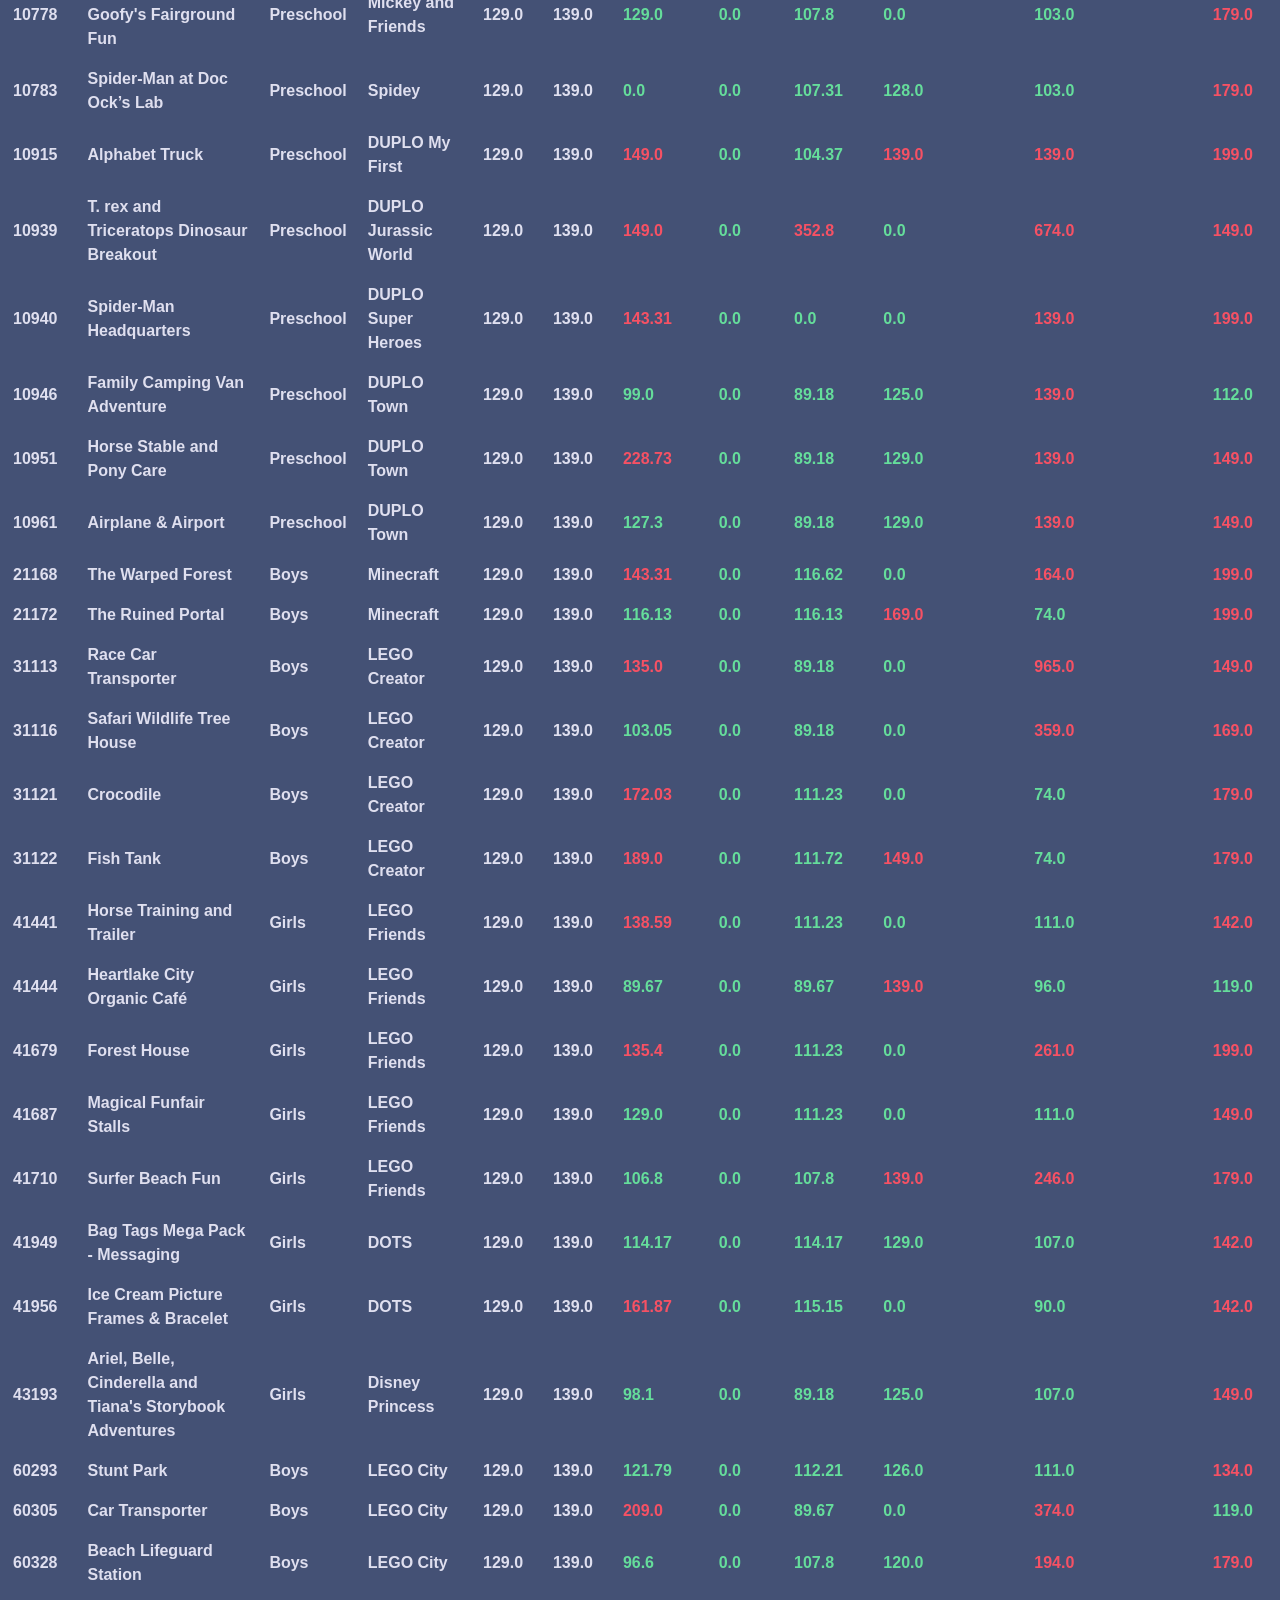
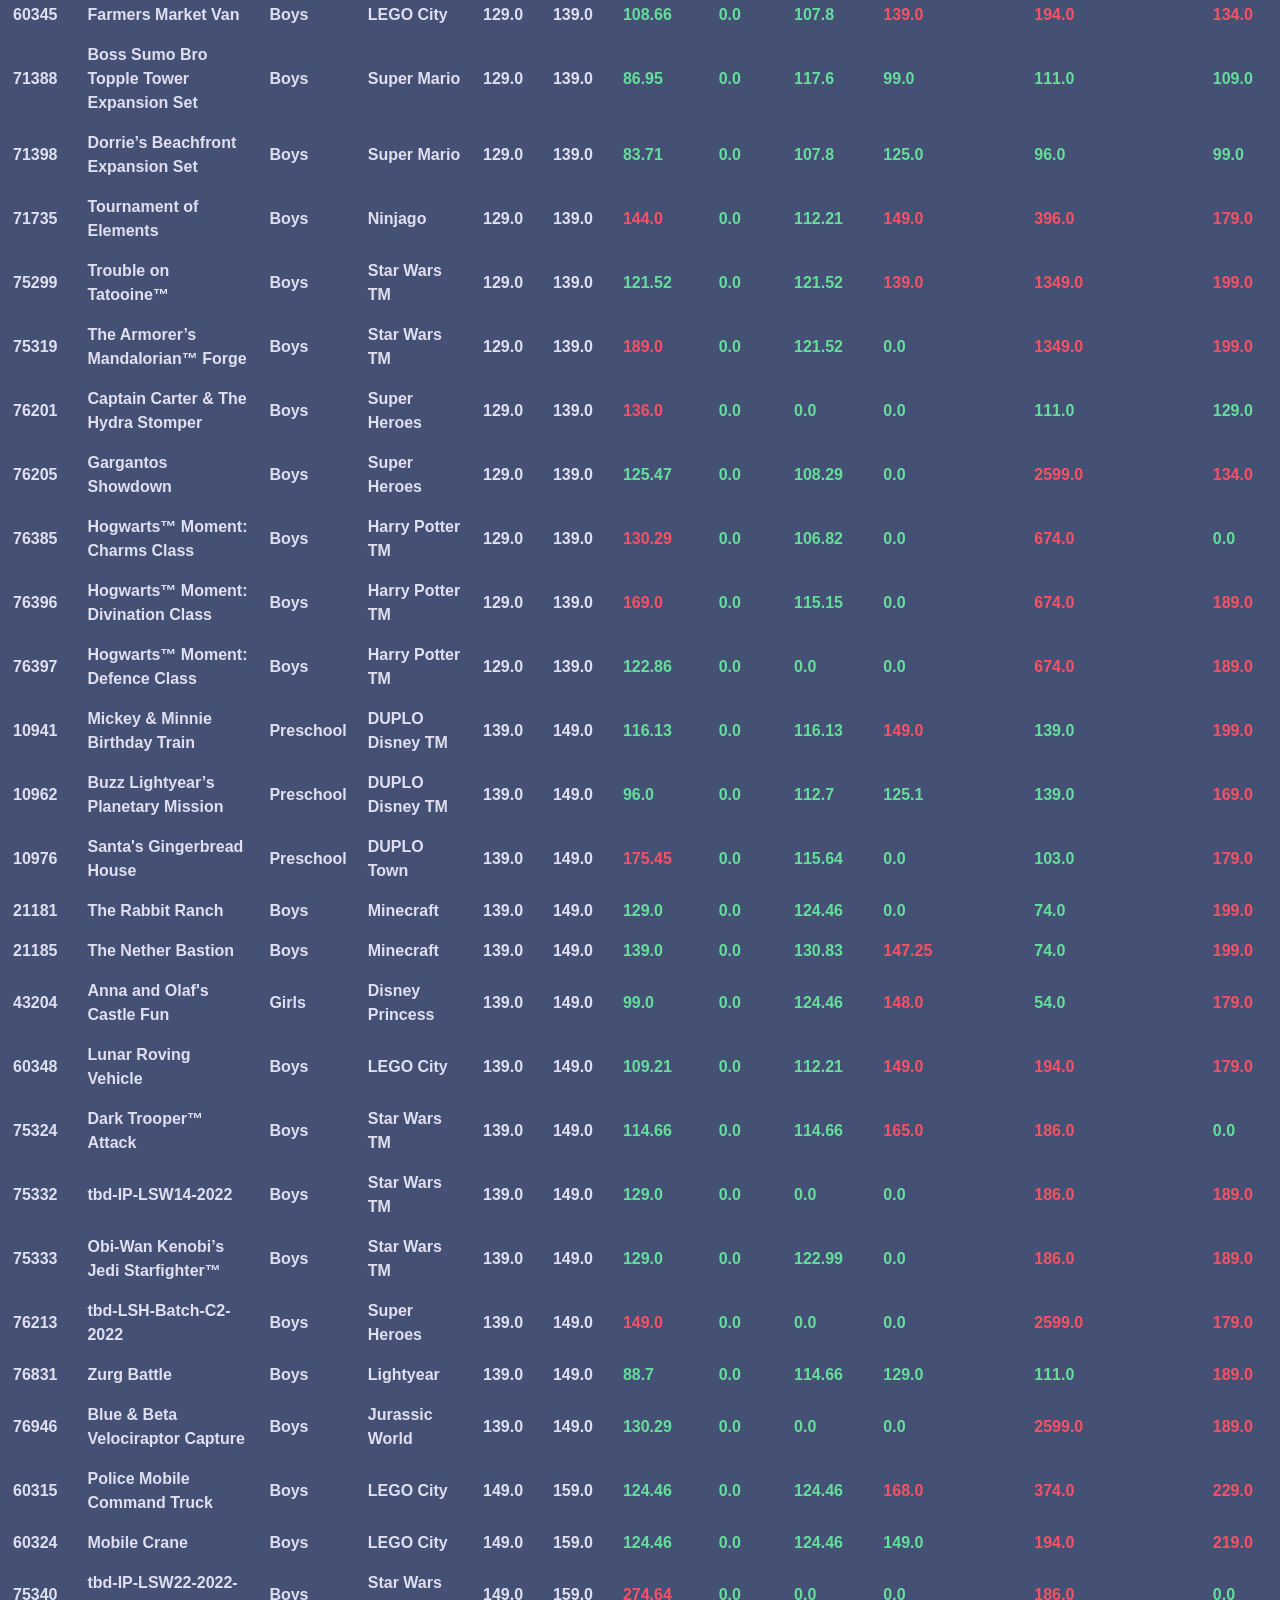
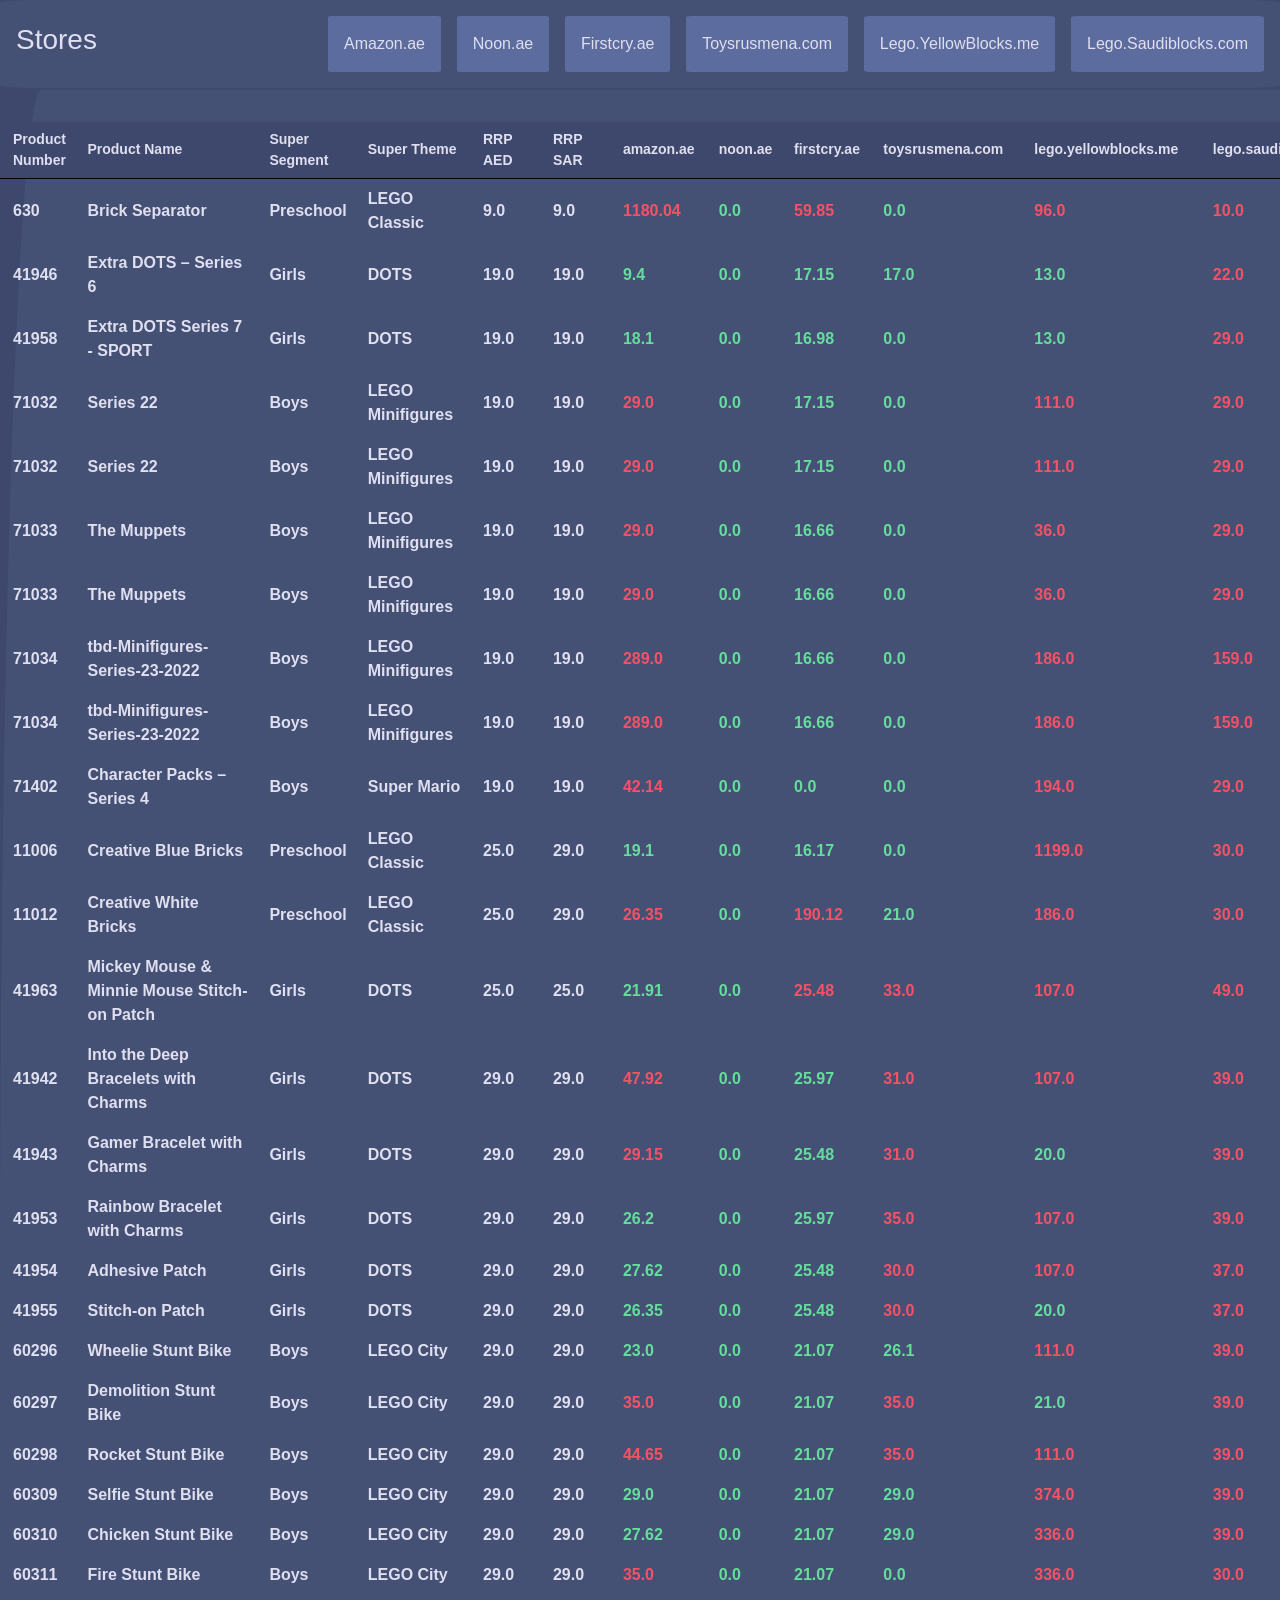
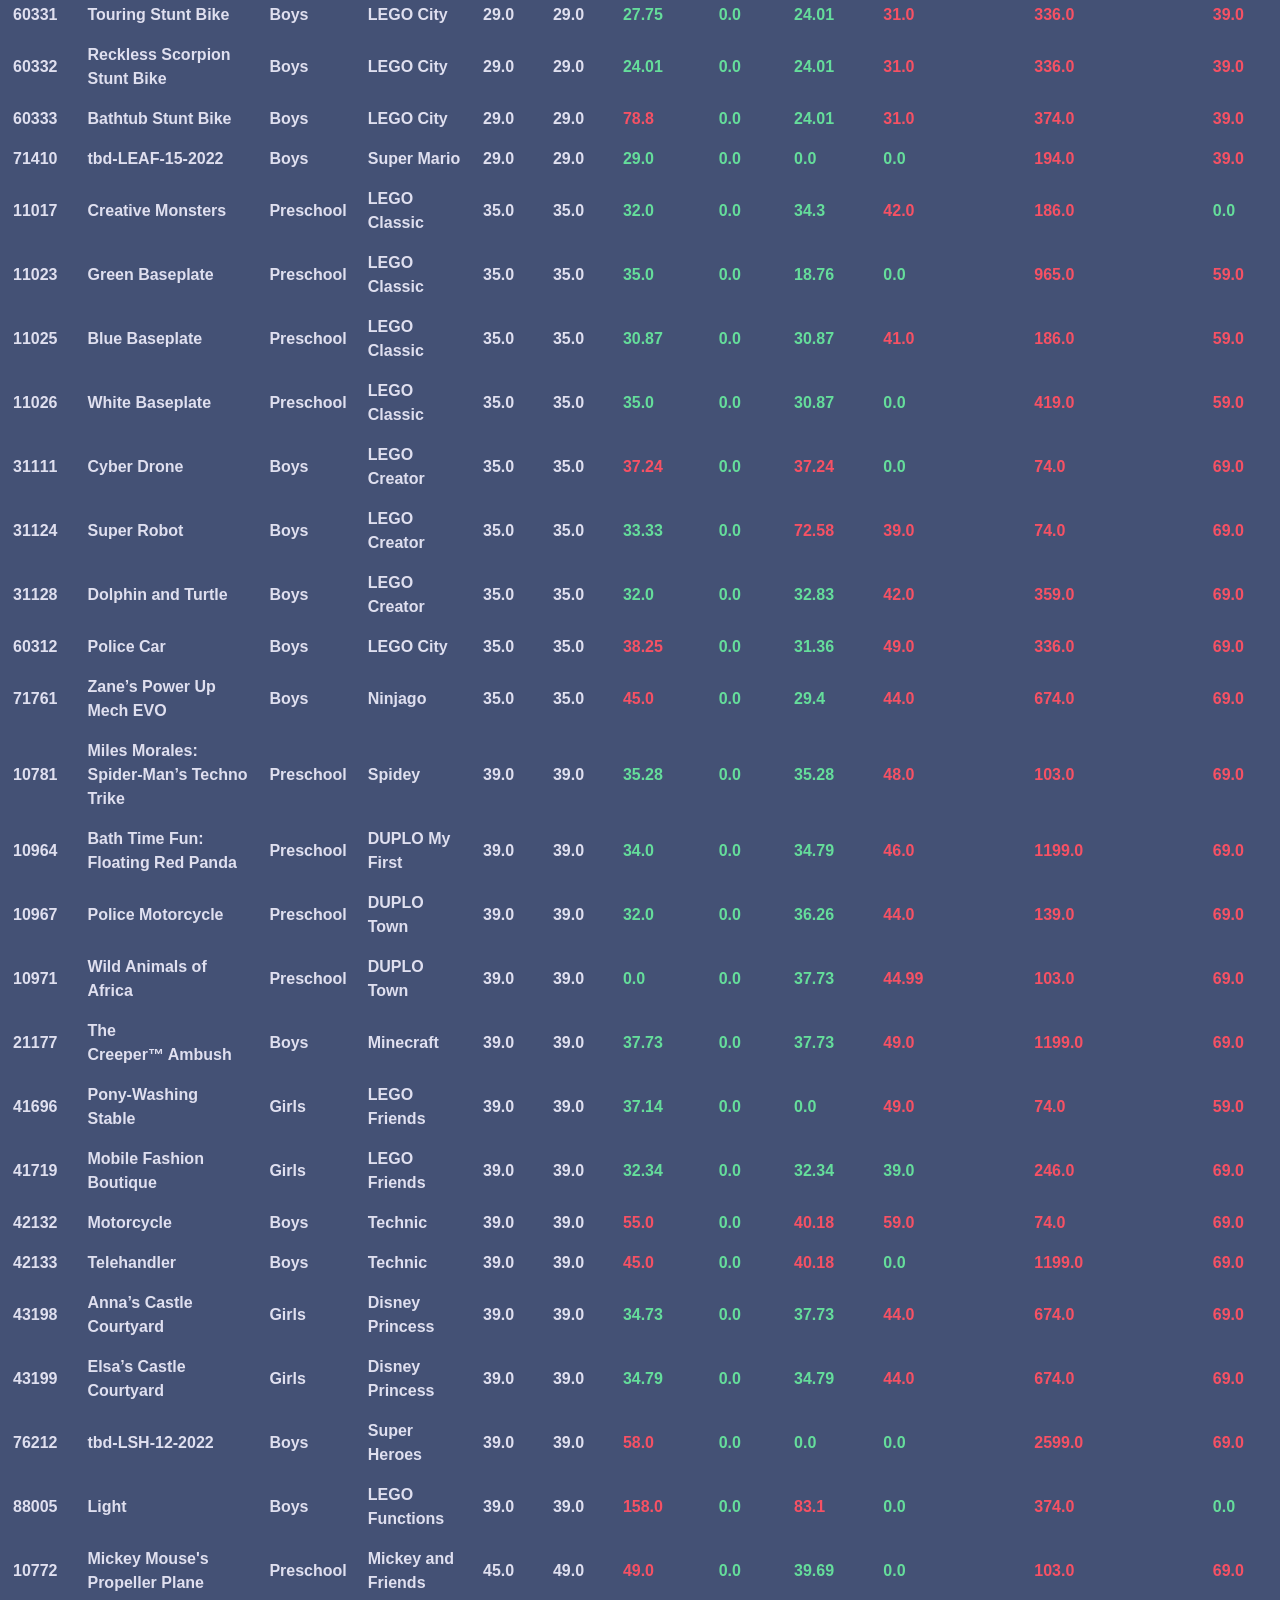
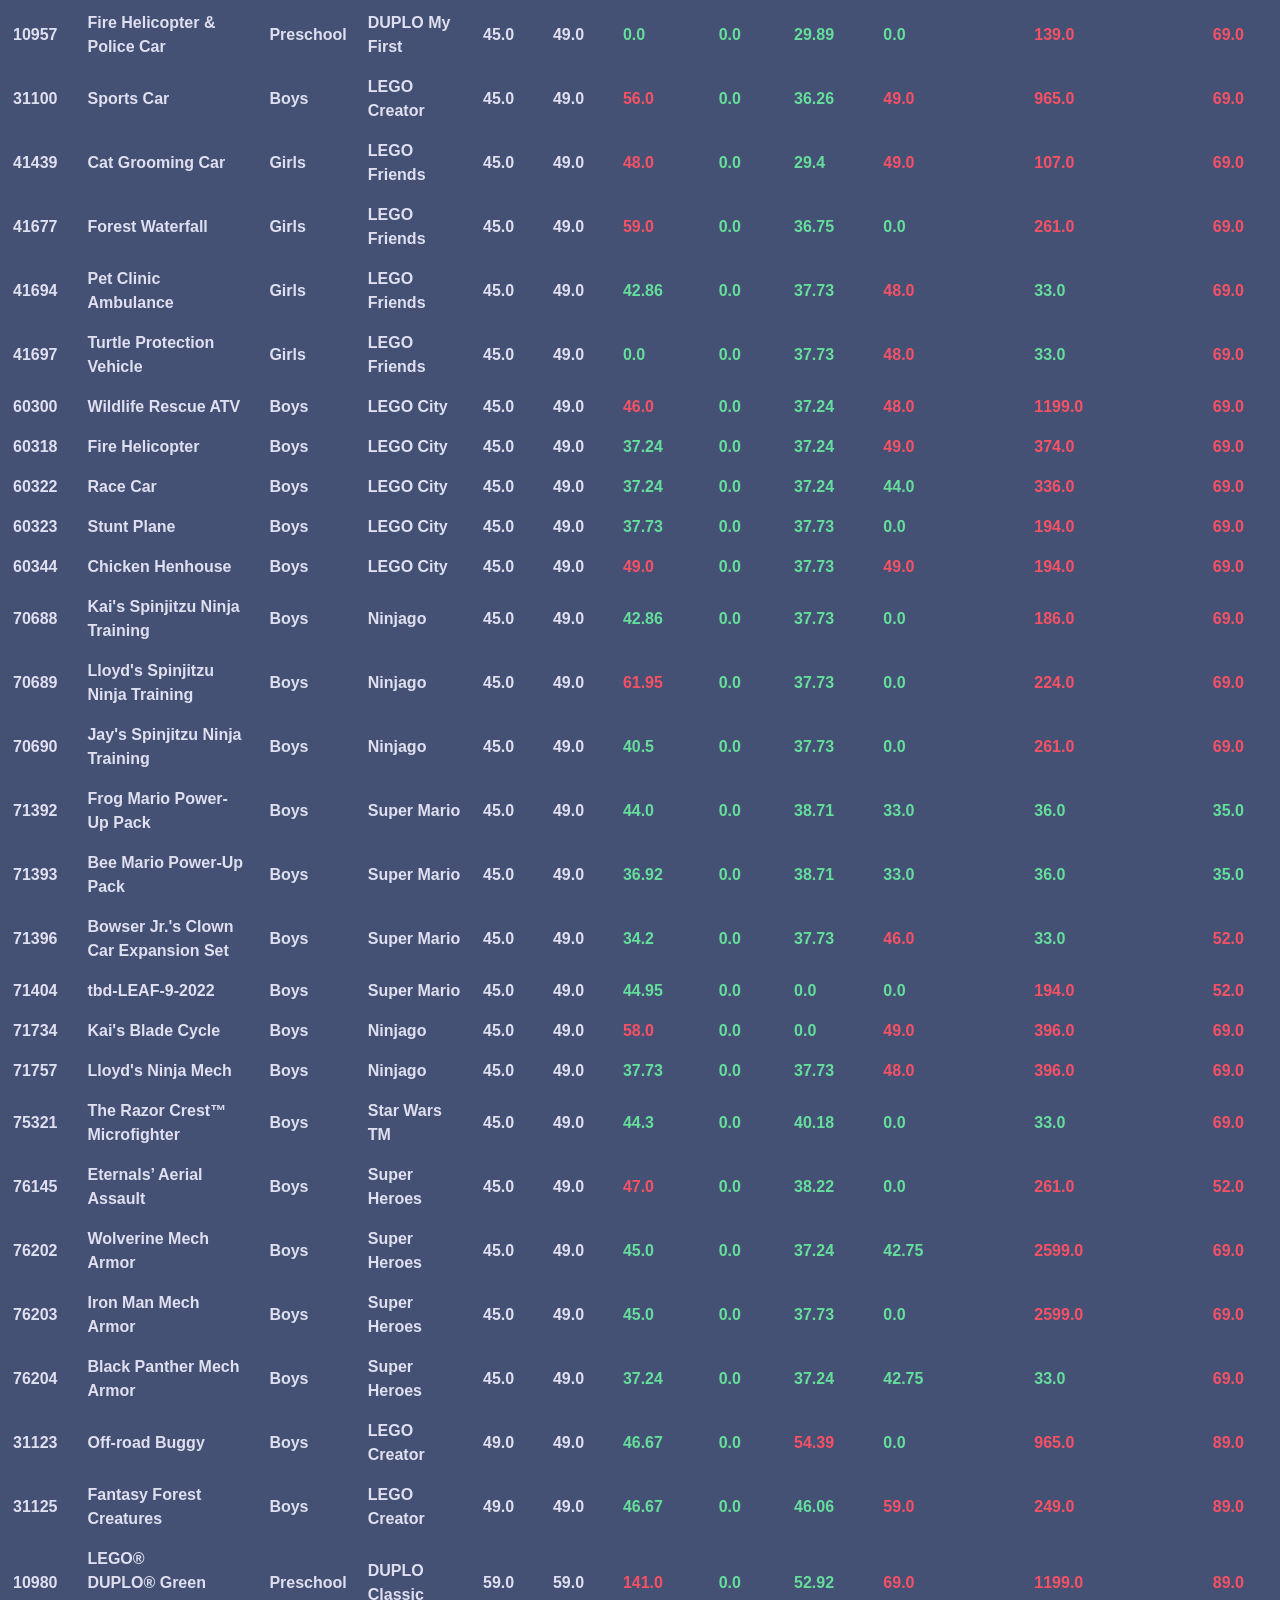
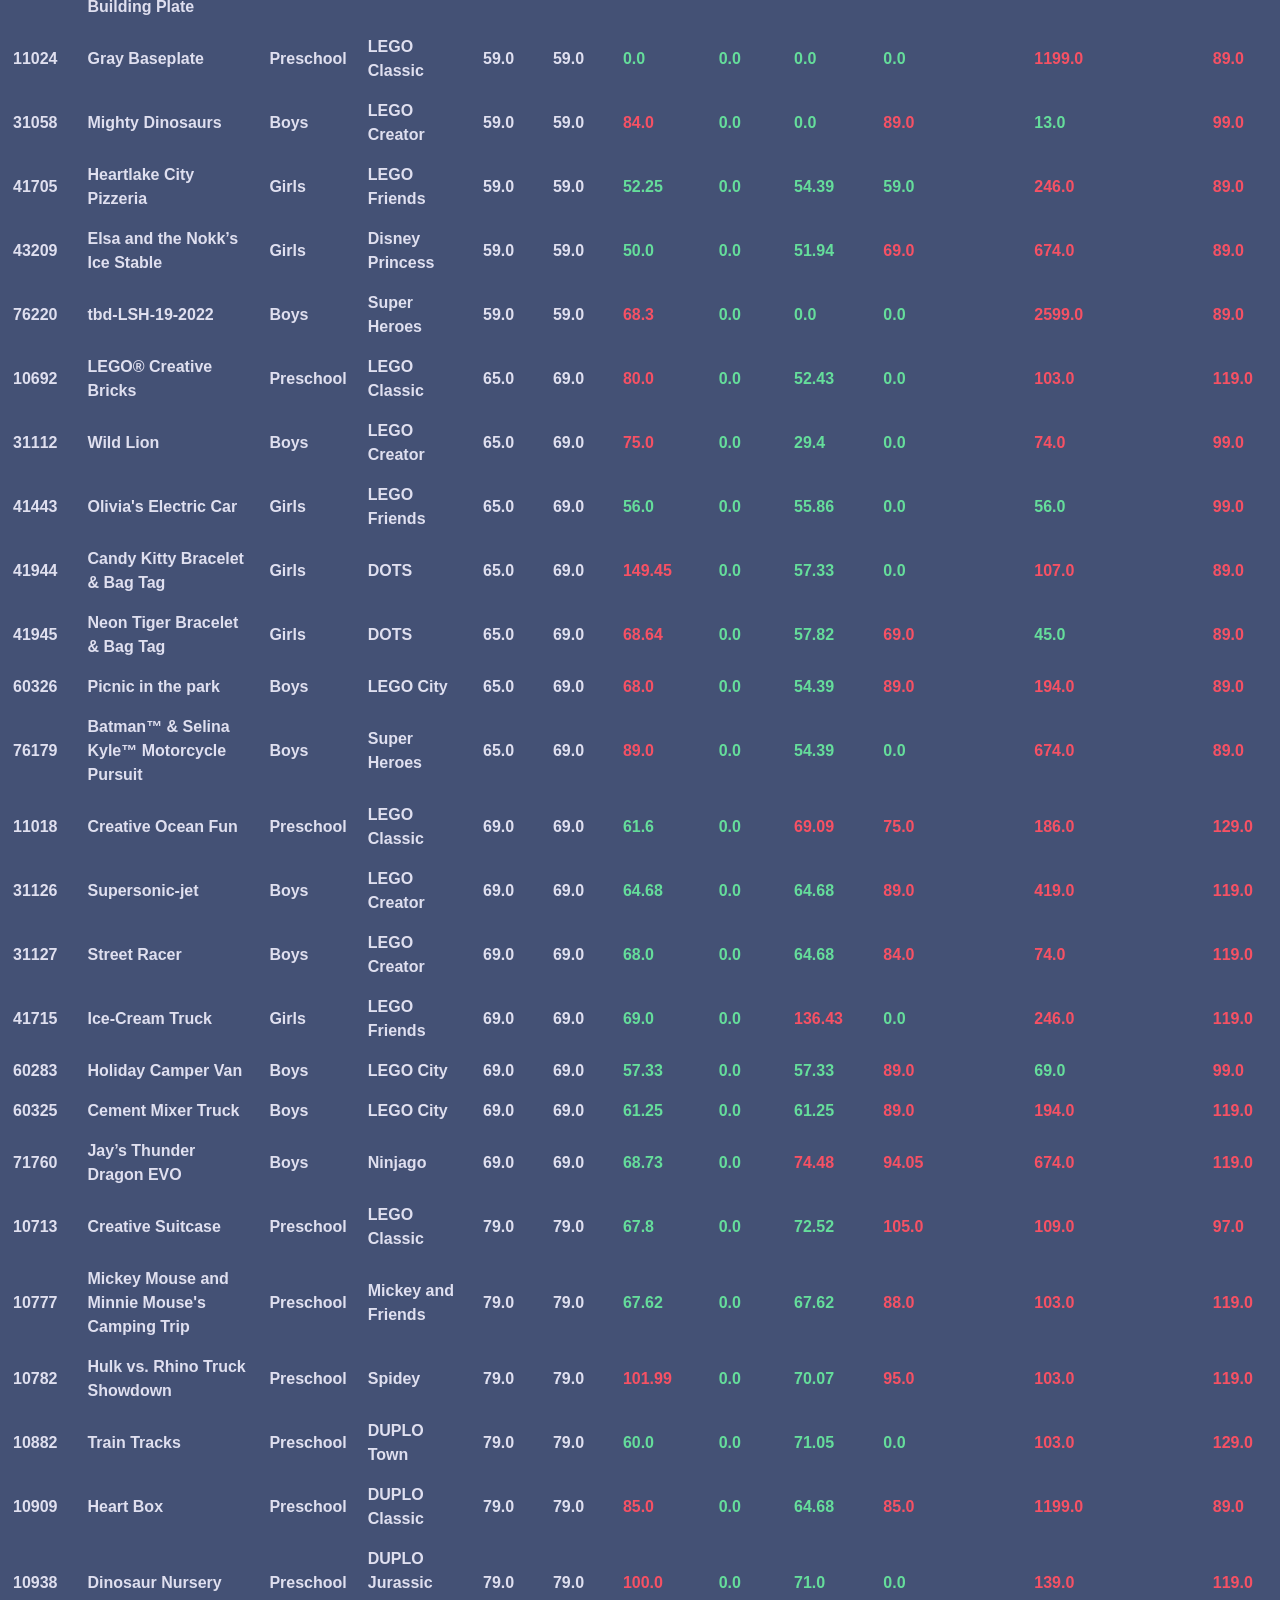
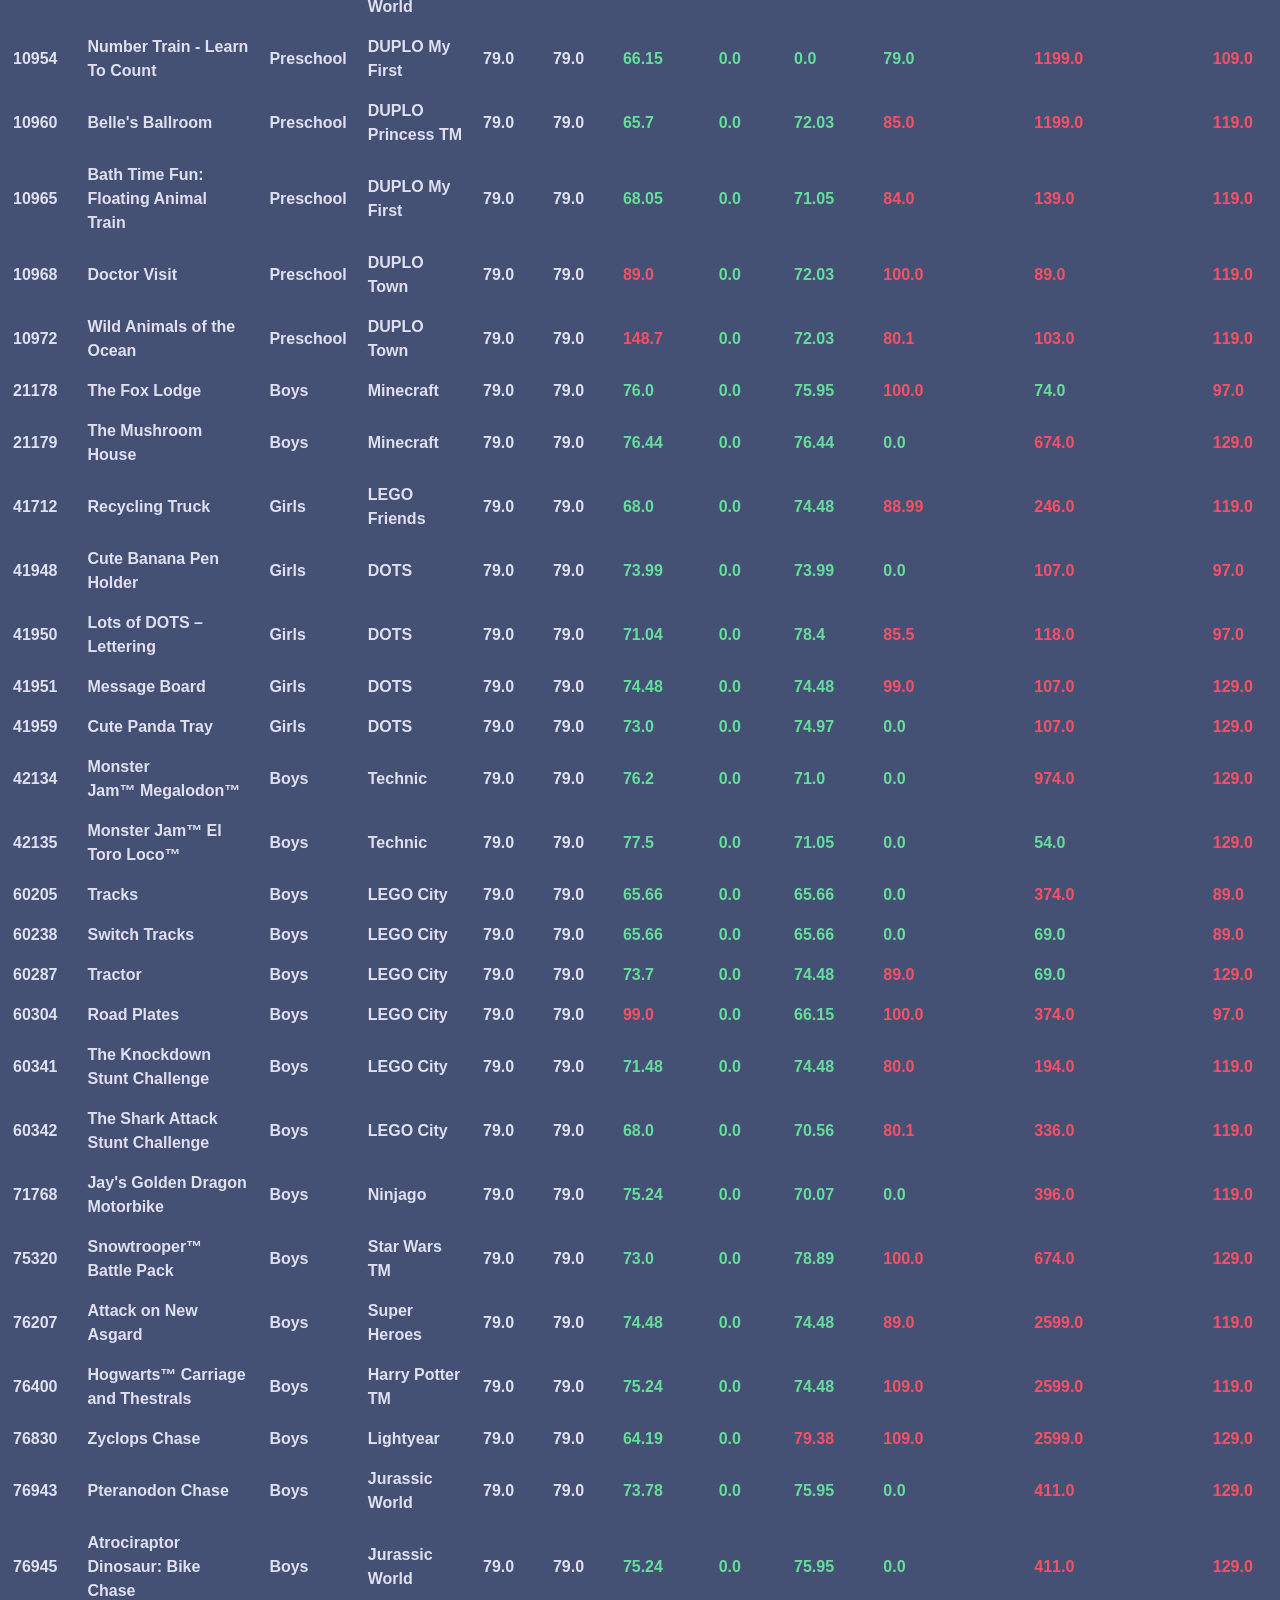
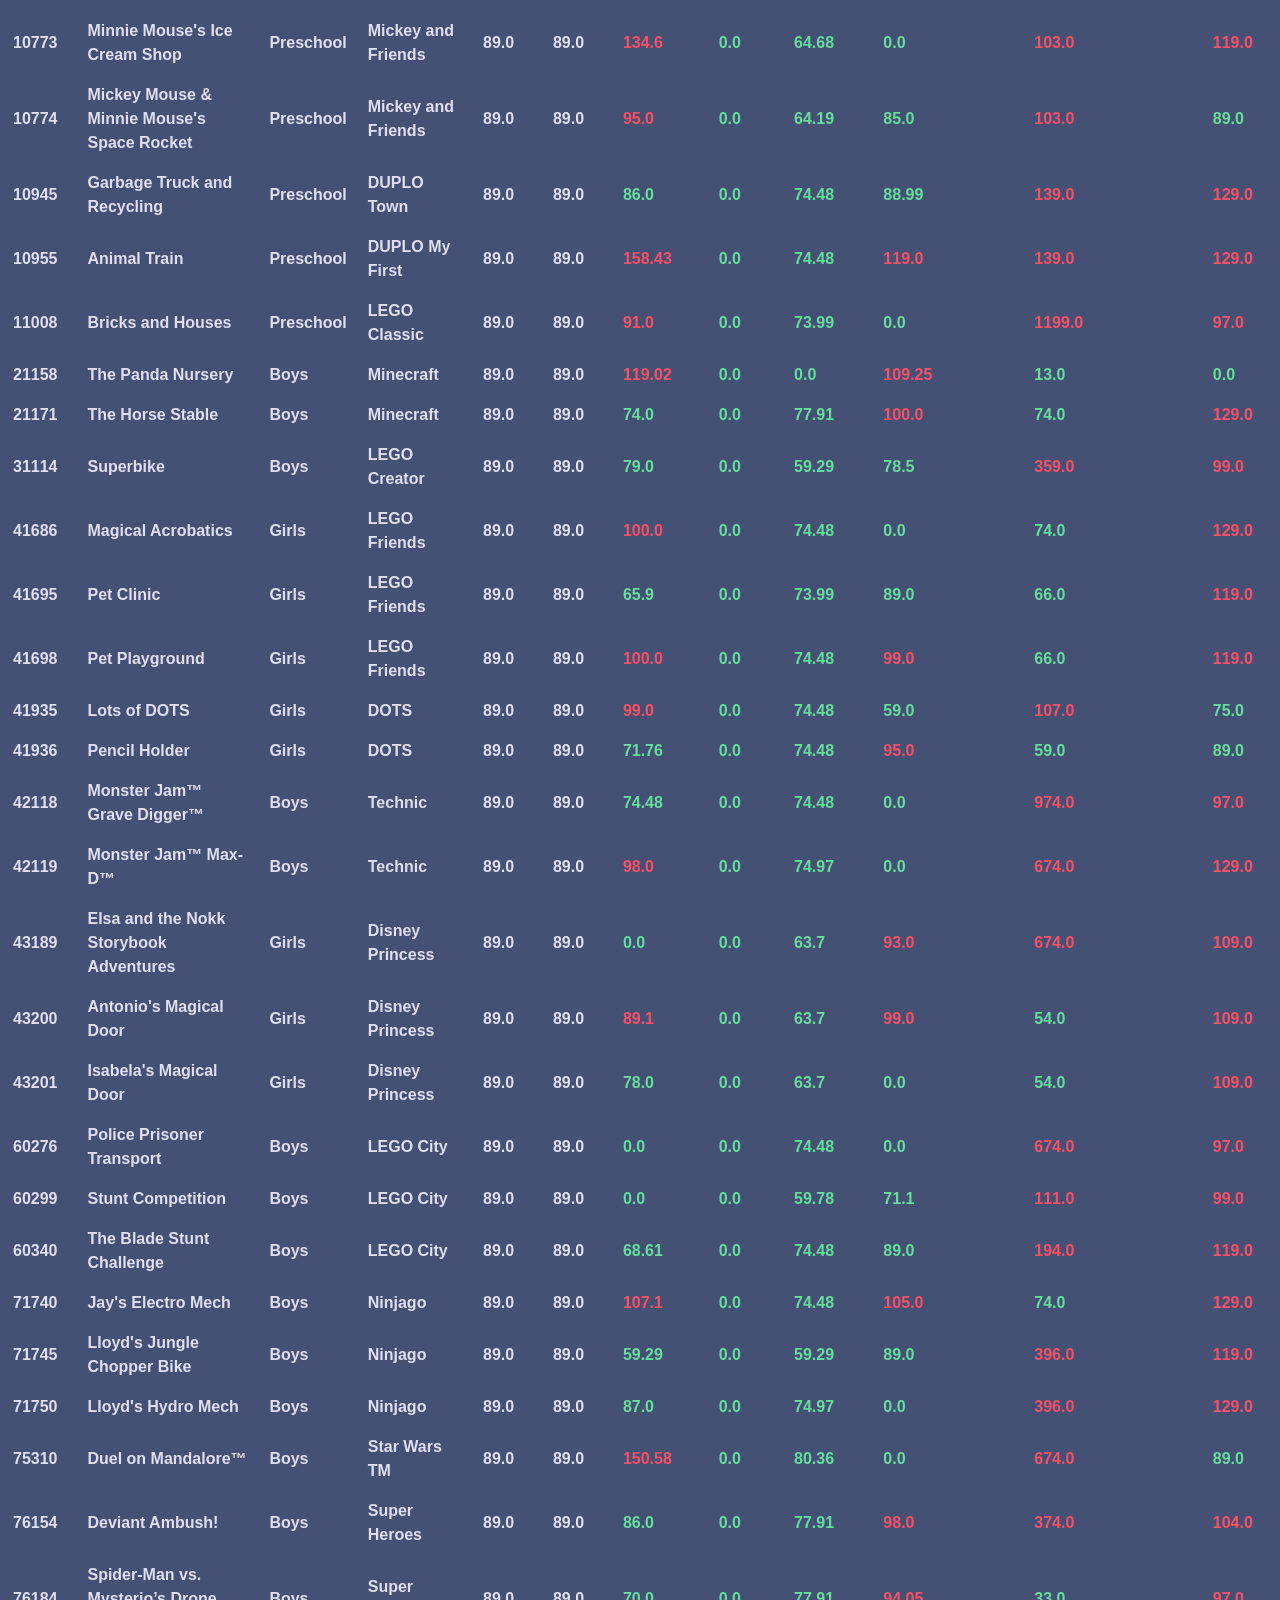
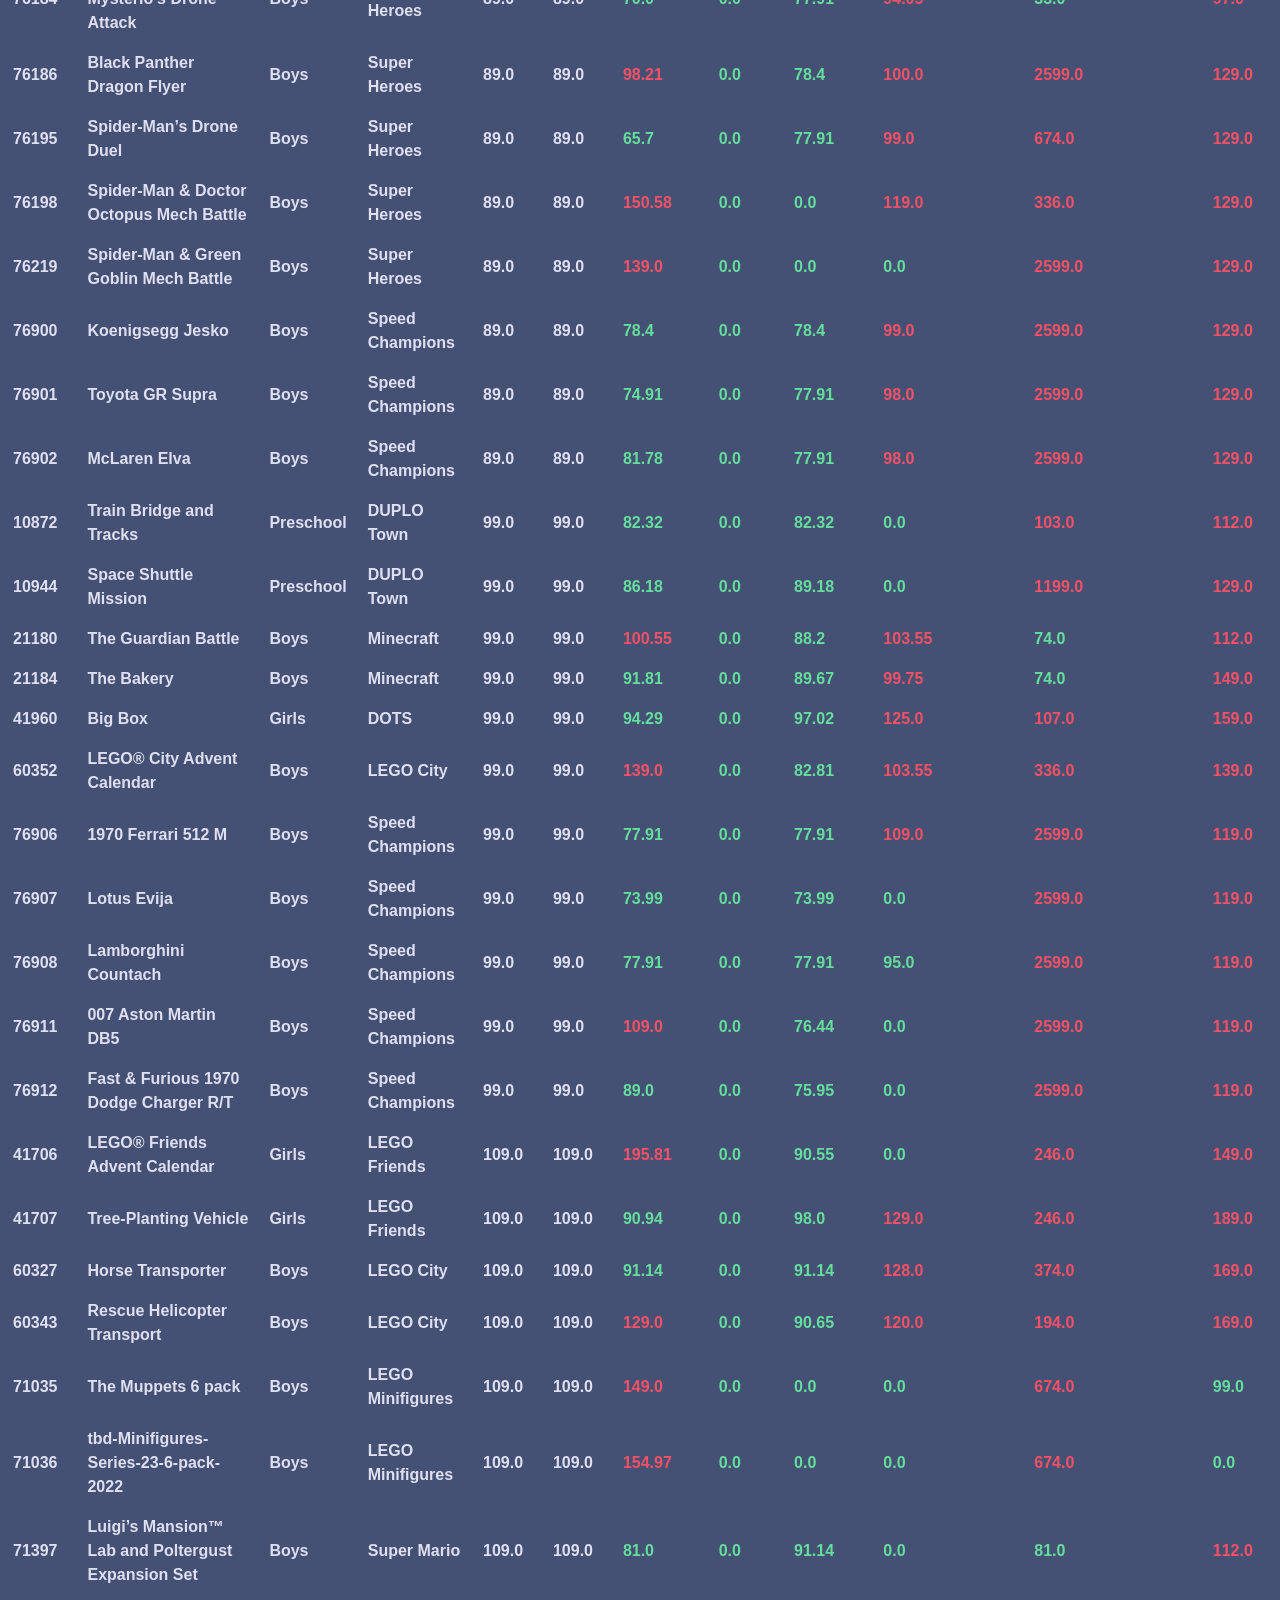
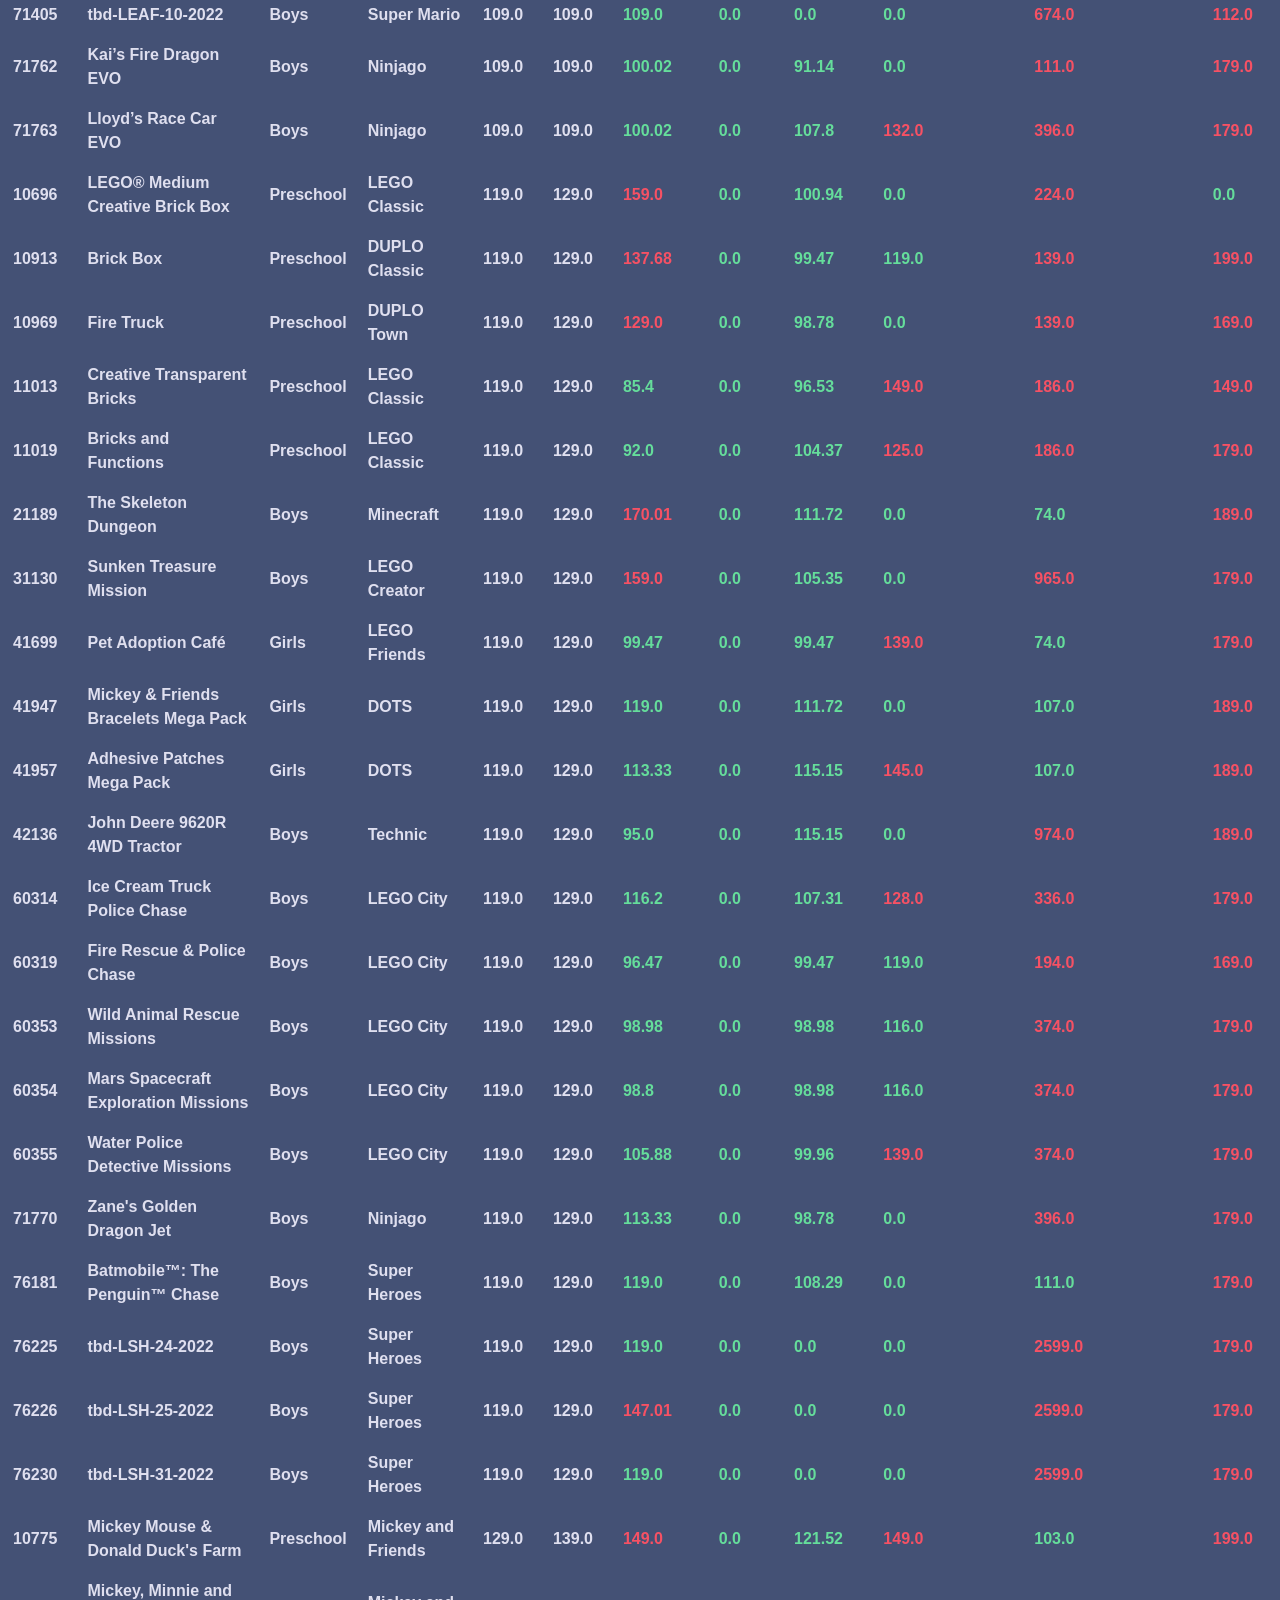
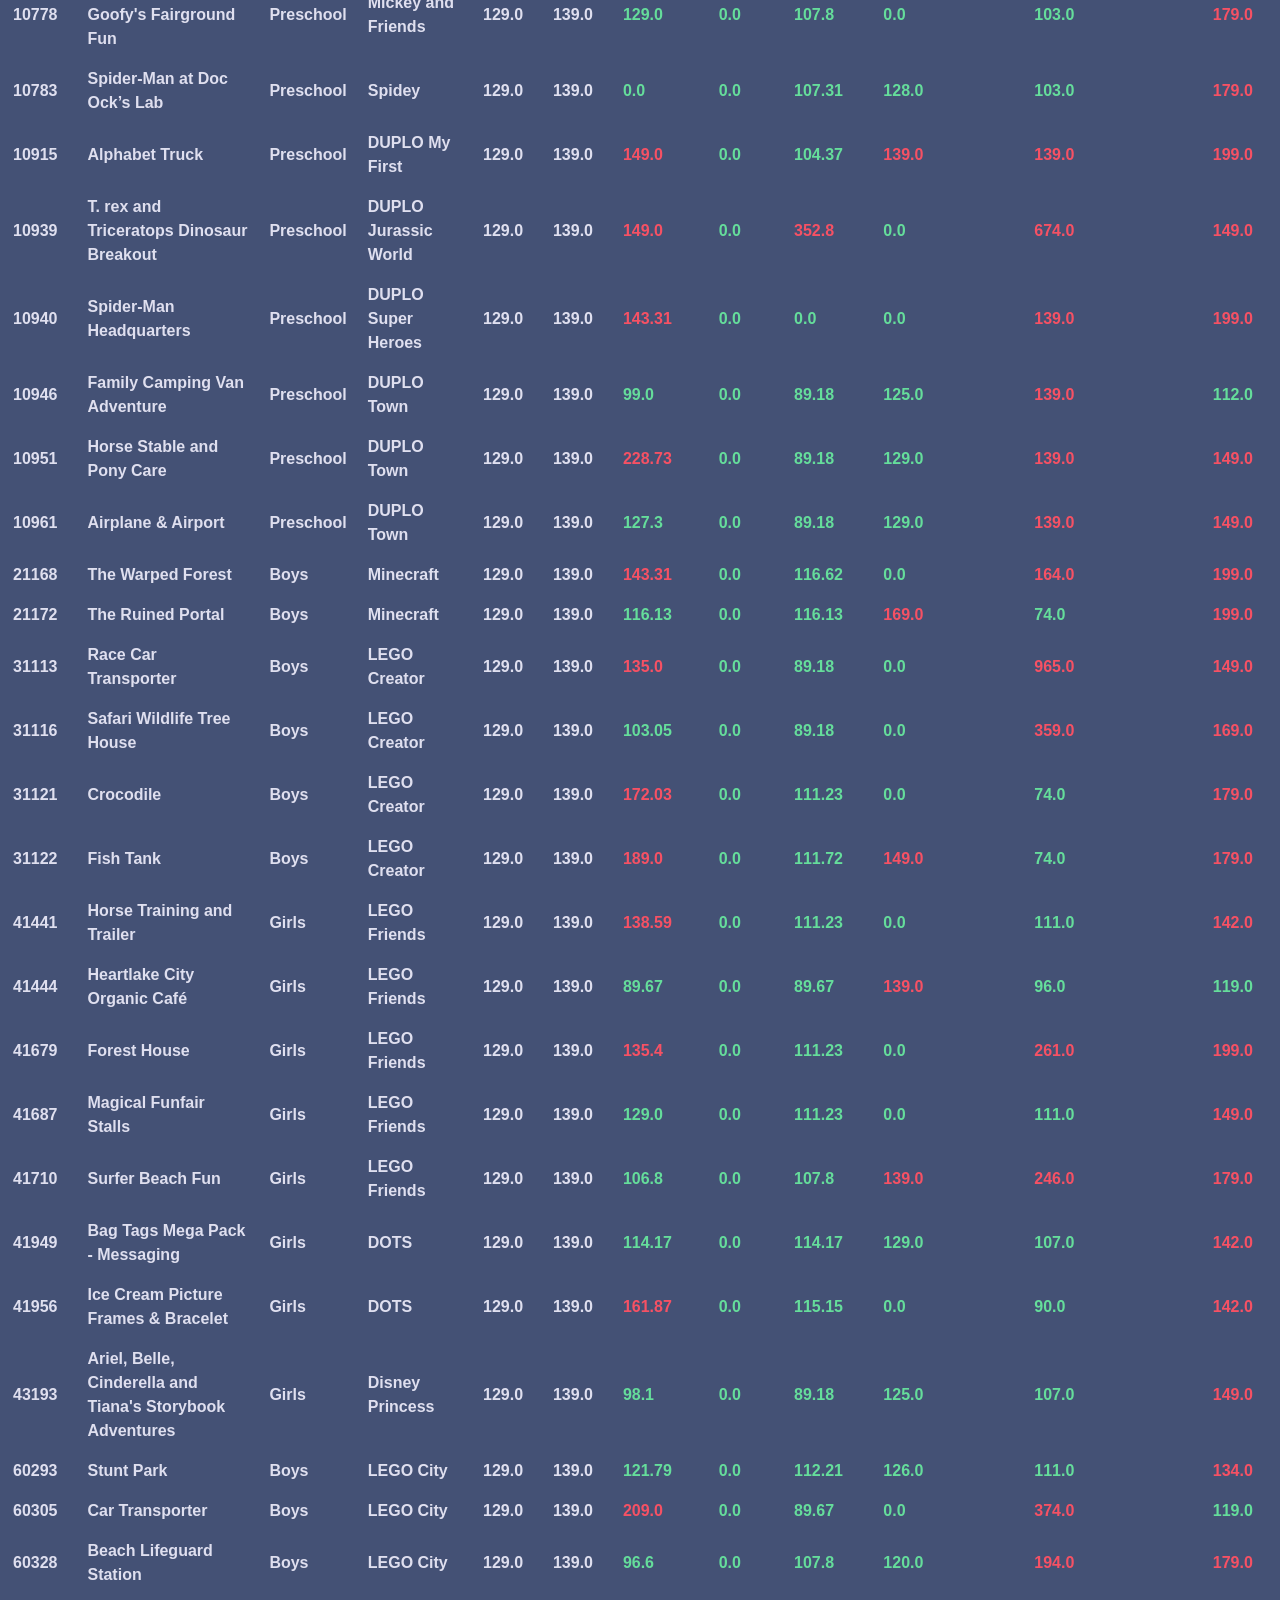
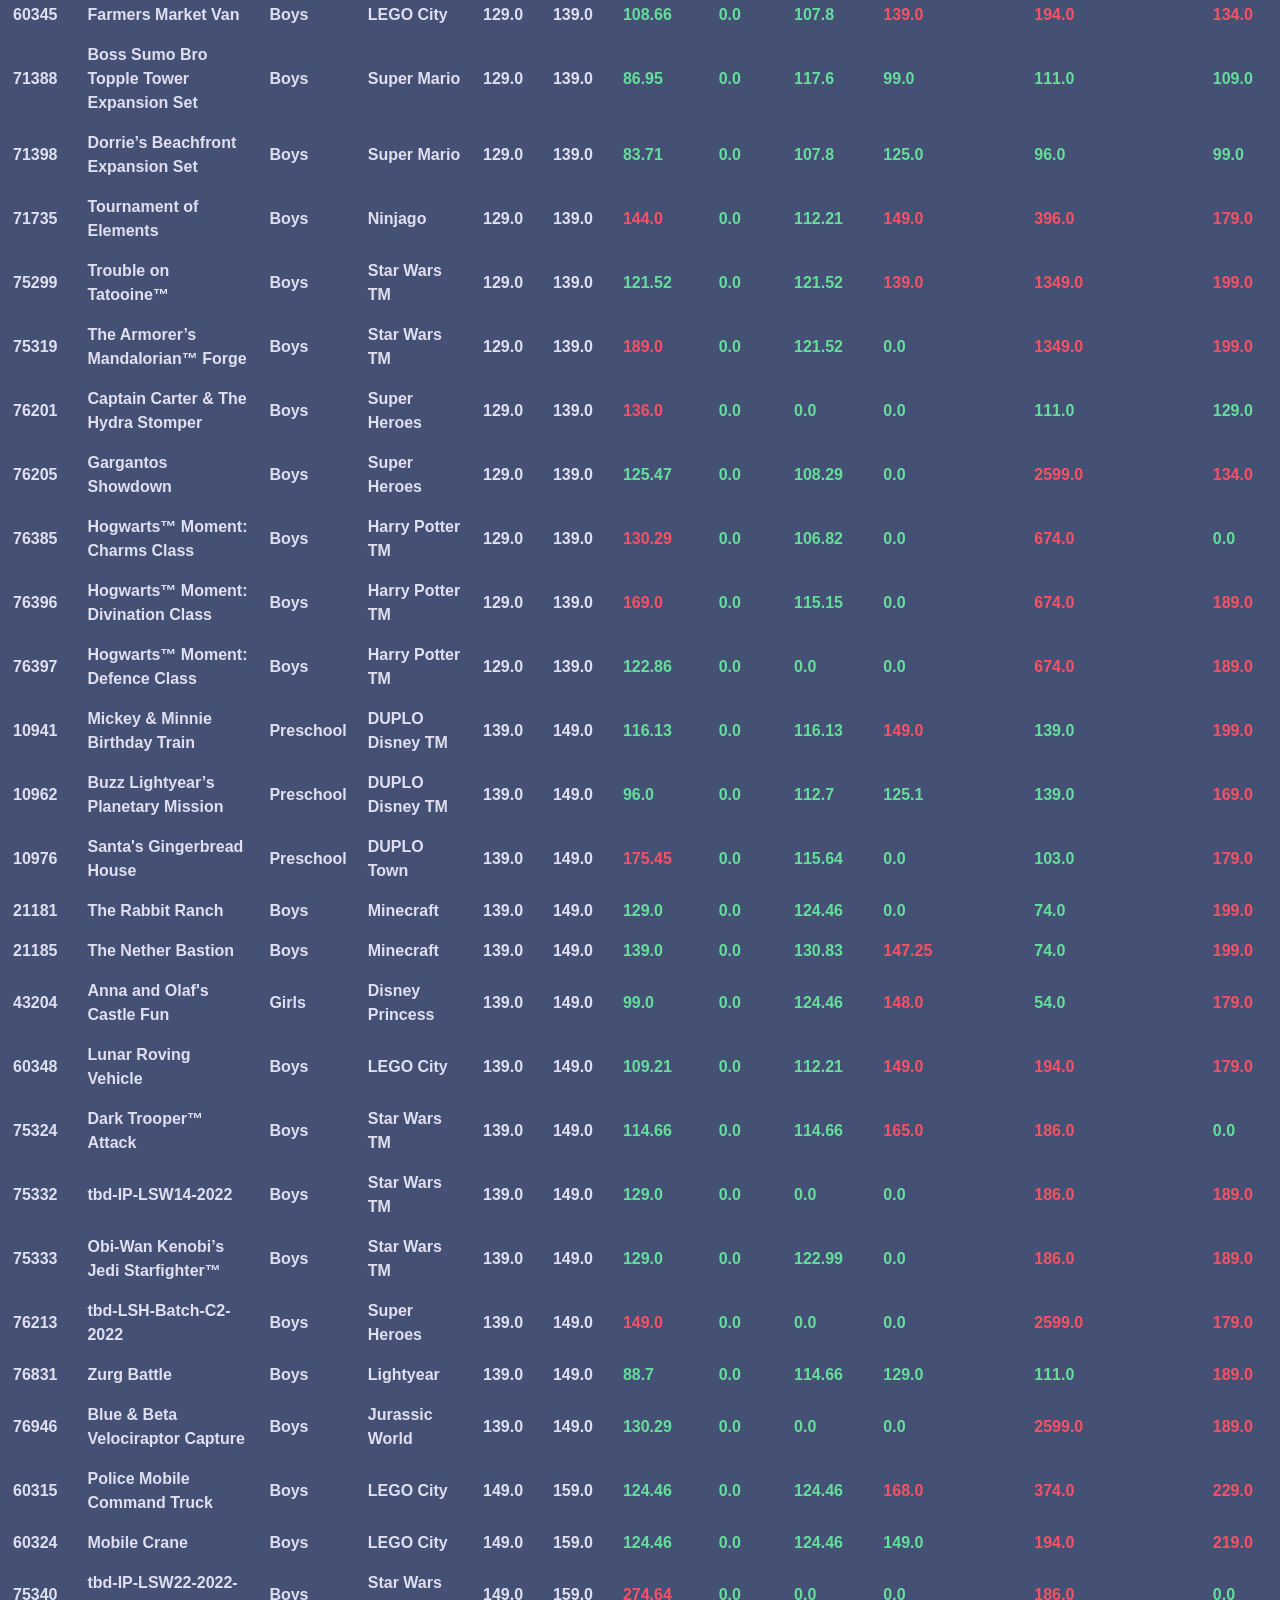
